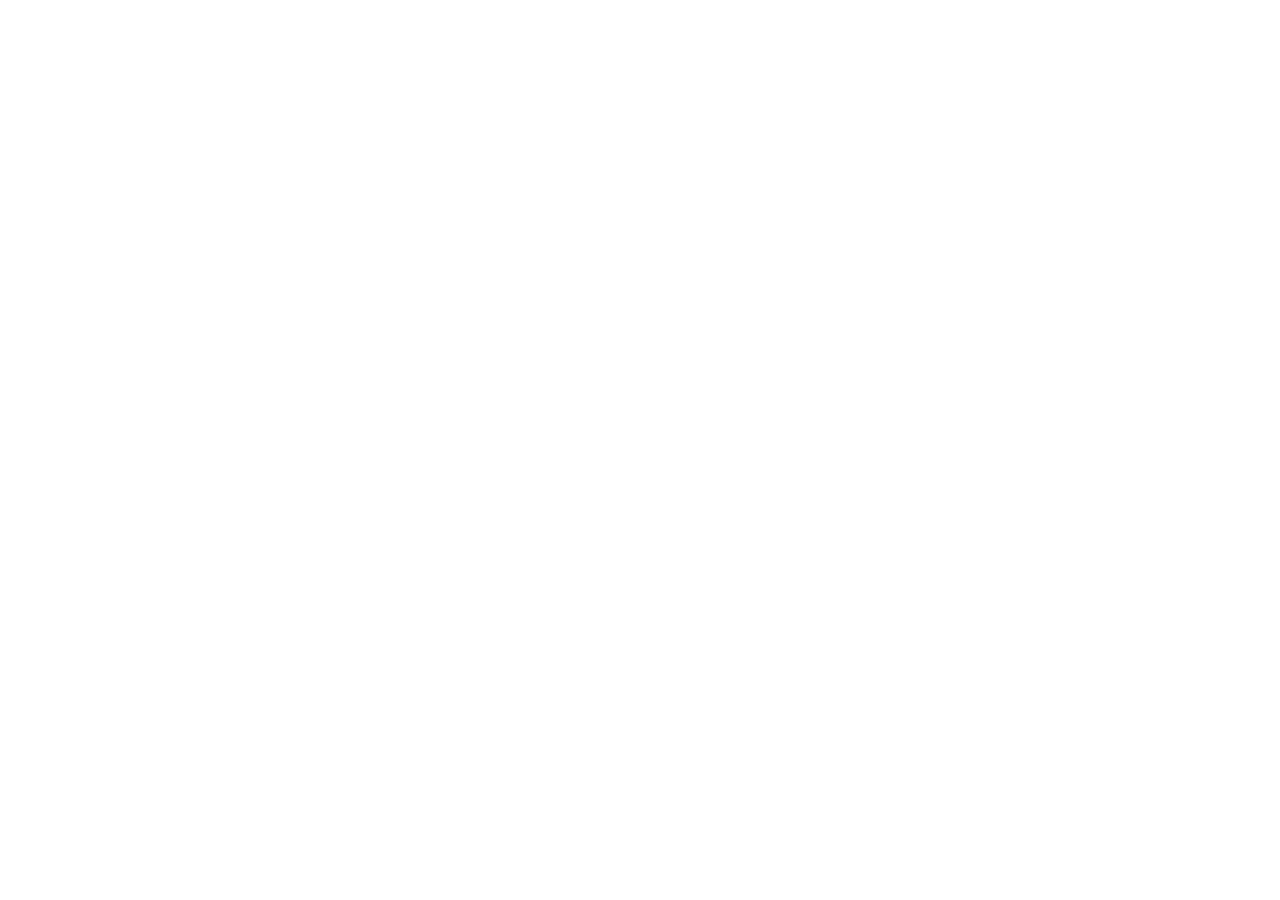
==== index.html @ 9ee031e7 "moved station map to root" ====
<!DOCTYPE html>
<html>
<head>
    
    <meta http-equiv="content-type" content="text/html; charset=UTF-8" />
    <script src="https://cdn.jsdelivr.net/npm/leaflet@1.9.3/dist/leaflet.js"></script>
    <script src="https://code.jquery.com/jquery-3.7.1.min.js"></script>
    <script src="https://cdn.jsdelivr.net/npm/bootstrap@5.2.2/dist/js/bootstrap.bundle.min.js"></script>
    <script src="https://cdnjs.cloudflare.com/ajax/libs/Leaflet.awesome-markers/2.0.2/leaflet.awesome-markers.js"></script>
    <link rel="stylesheet" href="https://cdn.jsdelivr.net/npm/leaflet@1.9.3/dist/leaflet.css"/>
    <link rel="stylesheet" href="https://cdn.jsdelivr.net/npm/bootstrap@5.2.2/dist/css/bootstrap.min.css"/>
    <link rel="stylesheet" href="https://netdna.bootstrapcdn.com/bootstrap/3.0.0/css/bootstrap-glyphicons.css"/>
    <link rel="stylesheet" href="https://cdn.jsdelivr.net/npm/@fortawesome/fontawesome-free@6.2.0/css/all.min.css"/>
    <link rel="stylesheet" href="https://cdnjs.cloudflare.com/ajax/libs/Leaflet.awesome-markers/2.0.2/leaflet.awesome-markers.css"/>
    <link rel="stylesheet" href="https://cdn.jsdelivr.net/gh/python-visualization/folium/folium/templates/leaflet.awesome.rotate.min.css"/>
    
            <meta name="viewport" content="width=device-width,
                initial-scale=1.0, maximum-scale=1.0, user-scalable=no" />
            <style>
                #map_3b4e5e0b4d4fdfc73b8449a2ec50ac2c {
                    position: relative;
                    width: 100.0%;
                    height: 100.0%;
                    left: 0.0%;
                    top: 0.0%;
                }
                .leaflet-container { font-size: 1rem; }
            </style>

            <style>html, body {
                width: 100%;
                height: 100%;
                margin: 0;
                padding: 0;
            }
            </style>

            <style>#map {
                position:absolute;
                top:0;
                bottom:0;
                right:0;
                left:0;
                }
            </style>

            <script>
                L_NO_TOUCH = false;
                L_DISABLE_3D = false;
            </script>

        
</head>
<body>
    
    
            <div class="folium-map" id="map_3b4e5e0b4d4fdfc73b8449a2ec50ac2c" ></div>
        
</body>
<script>
    
    
            var map_3b4e5e0b4d4fdfc73b8449a2ec50ac2c = L.map(
                "map_3b4e5e0b4d4fdfc73b8449a2ec50ac2c",
                {
                    center: [40.44822819811783, -79.96105255093036],
                    crs: L.CRS.EPSG3857,
                    ...{
  "zoom": 14,
  "zoomControl": true,
  "preferCanvas": false,
}

                }
            );

            

        
    
            var tile_layer_4e7ddefe32bc1366f7ec565356eeedb9 = L.tileLayer(
                "https://{s}.basemaps.cartocdn.com/dark_all/{z}/{x}/{y}{r}.png",
                {
  "minZoom": 0,
  "maxZoom": 20,
  "maxNativeZoom": 20,
  "noWrap": false,
  "attribution": "\u0026copy; \u003ca href=\"https://www.openstreetmap.org/copyright\"\u003eOpenStreetMap\u003c/a\u003e contributors \u0026copy; \u003ca href=\"https://carto.com/attributions\"\u003eCARTO\u003c/a\u003e",
  "subdomains": "abcd",
  "detectRetina": false,
  "tms": false,
  "opacity": 1,
}

            );
        
    
            tile_layer_4e7ddefe32bc1366f7ec565356eeedb9.addTo(map_3b4e5e0b4d4fdfc73b8449a2ec50ac2c);
        
    
            var feature_group_a01c5ad7c13398b3a1d8a324081b33f5 = L.featureGroup(
                {
}
            );
        
    
            var poly_line_0ade52db5b7cbad9b925942b663390fa = L.polyline(
                [[40.451781, -79.932253], [40.4670182950645, -79.9352321542122]],
                {"bubblingMouseEvents": true, "color": "#e67e22", "dashArray": null, "dashOffset": null, "fill": false, "fillColor": "#e67e22", "fillOpacity": 0.2, "fillRule": "evenodd", "lineCap": "round", "lineJoin": "round", "noClip": false, "opacity": 0.55, "smoothFactor": 1.0, "stroke": true, "weight": 1.0666666666666667}
            ).addTo(feature_group_a01c5ad7c13398b3a1d8a324081b33f5);
        
    
            poly_line_0ade52db5b7cbad9b925942b663390fa.bindTooltip(
                `<div>
                     Ivy St & Walnut St → Rosetta St & N Aiken Ave<br>1 trips (TECH: 1)
                 </div>`,
                {
  "sticky": true,
}
            );
        
    
            var poly_line_b0e3eb1ad09f2a03698f36f804da99fb = L.polyline(
                [[40.451781, -79.932253], [40.4532053896158, -79.9478322763483]],
                {"bubblingMouseEvents": true, "color": "#4a90d9", "dashArray": null, "dashOffset": null, "fill": false, "fillColor": "#4a90d9", "fillOpacity": 0.2, "fillRule": "evenodd", "lineCap": "round", "lineJoin": "round", "noClip": false, "opacity": 0.55, "smoothFactor": 1.0, "stroke": true, "weight": 1.2666666666666666}
            ).addTo(feature_group_a01c5ad7c13398b3a1d8a324081b33f5);
        
    
            poly_line_b0e3eb1ad09f2a03698f36f804da99fb.bindTooltip(
                `<div>
                     Ivy St & Walnut St → Centre Ave & S Millvale Ave<br>4 trips (MEMBER: 4)
                 </div>`,
                {
  "sticky": true,
}
            );
        
    
            var poly_line_5a9f7de0939516a7eb6c7b29fe2d00af = L.polyline(
                [[40.451781, -79.932253], [40.445117, -79.957118]],
                {"bubblingMouseEvents": true, "color": "#4a90d9", "dashArray": null, "dashOffset": null, "fill": false, "fillColor": "#4a90d9", "fillOpacity": 0.2, "fillRule": "evenodd", "lineCap": "round", "lineJoin": "round", "noClip": false, "opacity": 0.55, "smoothFactor": 1.0, "stroke": true, "weight": 1.5333333333333332}
            ).addTo(feature_group_a01c5ad7c13398b3a1d8a324081b33f5);
        
    
            poly_line_5a9f7de0939516a7eb6c7b29fe2d00af.bindTooltip(
                `<div>
                     Ivy St & Walnut St → O'Hara St & University Place<br>8 trips (MEMBER: 8)
                 </div>`,
                {
  "sticky": true,
}
            );
        
    
            var poly_line_f3decc30fa04445a627a5d18e326d6a6 = L.polyline(
                [[40.451781, -79.932253], [40.444654005418, -79.9475354469635]],
                {"bubblingMouseEvents": true, "color": "#4a90d9", "dashArray": null, "dashOffset": null, "fill": false, "fillColor": "#4a90d9", "fillOpacity": 0.2, "fillRule": "evenodd", "lineCap": "round", "lineJoin": "round", "noClip": false, "opacity": 0.55, "smoothFactor": 1.0, "stroke": true, "weight": 1.4}
            ).addTo(feature_group_a01c5ad7c13398b3a1d8a324081b33f5);
        
    
            poly_line_f3decc30fa04445a627a5d18e326d6a6.bindTooltip(
                `<div>
                     Ivy St & Walnut St → Forbes Ave at TCS Hall (CMU Campus)<br>6 trips (MEMBER: 6)
                 </div>`,
                {
  "sticky": true,
}
            );
        
    
            var poly_line_e0b460bf329f00d6a31468d6ad9e6827 = L.polyline(
                [[40.451781, -79.932253], [40.4559, -79.9153]],
                {"bubblingMouseEvents": true, "color": "#4a90d9", "dashArray": null, "dashOffset": null, "fill": false, "fillColor": "#4a90d9", "fillOpacity": 0.2, "fillRule": "evenodd", "lineCap": "round", "lineJoin": "round", "noClip": false, "opacity": 0.55, "smoothFactor": 1.0, "stroke": true, "weight": 1.3333333333333333}
            ).addTo(feature_group_a01c5ad7c13398b3a1d8a324081b33f5);
        
    
            poly_line_e0b460bf329f00d6a31468d6ad9e6827.bindTooltip(
                `<div>
                     Ivy St & Walnut St → Penn Ave & Putnam St (Bakery Square)<br>5 trips (MEMBER: 4, CASUAL: 1)
                 </div>`,
                {
  "sticky": true,
}
            );
        
    
            var poly_line_08848b64d99462a8a30960a1c9b9dbe2 = L.polyline(
                [[40.451781, -79.932253], [40.448203, -79.947507]],
                {"bubblingMouseEvents": true, "color": "#4a90d9", "dashArray": null, "dashOffset": null, "fill": false, "fillColor": "#4a90d9", "fillOpacity": 0.2, "fillRule": "evenodd", "lineCap": "round", "lineJoin": "round", "noClip": false, "opacity": 0.55, "smoothFactor": 1.0, "stroke": true, "weight": 1.7333333333333334}
            ).addTo(feature_group_a01c5ad7c13398b3a1d8a324081b33f5);
        
    
            poly_line_08848b64d99462a8a30960a1c9b9dbe2.bindTooltip(
                `<div>
                     Ivy St & Walnut St → Ellsworth Ave & N Neville St<br>11 trips (MEMBER: 11)
                 </div>`,
                {
  "sticky": true,
}
            );
        
    
            var poly_line_cfbe1fe82eed93b3f09bf06466849f18 = L.polyline(
                [[40.451781, -79.932253], [40.445145301354, -79.9510833862305]],
                {"bubblingMouseEvents": true, "color": "#4a90d9", "dashArray": null, "dashOffset": null, "fill": false, "fillColor": "#4a90d9", "fillOpacity": 0.2, "fillRule": "evenodd", "lineCap": "round", "lineJoin": "round", "noClip": false, "opacity": 0.55, "smoothFactor": 1.0, "stroke": true, "weight": 1.2666666666666666}
            ).addTo(feature_group_a01c5ad7c13398b3a1d8a324081b33f5);
        
    
            poly_line_cfbe1fe82eed93b3f09bf06466849f18.bindTooltip(
                `<div>
                     Ivy St & Walnut St → Filmore St & S Bellefield Ave<br>4 trips (MEMBER: 4)
                 </div>`,
                {
  "sticky": true,
}
            );
        
    
            var poly_line_bbe1689ab2253248395ceb11ffee1205 = L.polyline(
                [[40.451781, -79.932253], [40.441638, -79.955764]],
                {"bubblingMouseEvents": true, "color": "#4a90d9", "dashArray": null, "dashOffset": null, "fill": false, "fillColor": "#4a90d9", "fillOpacity": 0.2, "fillRule": "evenodd", "lineCap": "round", "lineJoin": "round", "noClip": false, "opacity": 0.55, "smoothFactor": 1.0, "stroke": true, "weight": 1.2}
            ).addTo(feature_group_a01c5ad7c13398b3a1d8a324081b33f5);
        
    
            poly_line_bbe1689ab2253248395ceb11ffee1205.bindTooltip(
                `<div>
                     Ivy St & Walnut St → S Bouquet Ave & Sennott St<br>3 trips (MEMBER: 3)
                 </div>`,
                {
  "sticky": true,
}
            );
        
    
            var poly_line_157464ce654fb1f620fa80f35f336626 = L.polyline(
                [[40.451781, -79.932253], [40.451281, -79.952982]],
                {"bubblingMouseEvents": true, "color": "#4a90d9", "dashArray": null, "dashOffset": null, "fill": false, "fillColor": "#4a90d9", "fillOpacity": 0.2, "fillRule": "evenodd", "lineCap": "round", "lineJoin": "round", "noClip": false, "opacity": 0.55, "smoothFactor": 1.0, "stroke": true, "weight": 1.1333333333333333}
            ).addTo(feature_group_a01c5ad7c13398b3a1d8a324081b33f5);
        
    
            poly_line_157464ce654fb1f620fa80f35f336626.bindTooltip(
                `<div>
                     Ivy St & Walnut St → N Dithridge St & Centre Ave<br>2 trips (MEMBER: 2)
                 </div>`,
                {
  "sticky": true,
}
            );
        
    
            var poly_line_07ee8aea9e898d6e1946cd5b19fa7c80 = L.polyline(
                [[40.451781, -79.932253], [40.4591811, -79.9219961]],
                {"bubblingMouseEvents": true, "color": "#4a90d9", "dashArray": null, "dashOffset": null, "fill": false, "fillColor": "#4a90d9", "fillOpacity": 0.2, "fillRule": "evenodd", "lineCap": "round", "lineJoin": "round", "noClip": false, "opacity": 0.55, "smoothFactor": 1.0, "stroke": true, "weight": 1.2}
            ).addTo(feature_group_a01c5ad7c13398b3a1d8a324081b33f5);
        
    
            poly_line_07ee8aea9e898d6e1946cd5b19fa7c80.bindTooltip(
                `<div>
                     Ivy St & Walnut St → Shady Ave & Ellsworth Ave<br>3 trips (MEMBER: 3)
                 </div>`,
                {
  "sticky": true,
}
            );
        
    
            var poly_line_cfc55438aed0480e50bbb7cec4d4293c = L.polyline(
                [[40.451781, -79.932253], [40.4423713, -79.9516881]],
                {"bubblingMouseEvents": true, "color": "#4a90d9", "dashArray": null, "dashOffset": null, "fill": false, "fillColor": "#4a90d9", "fillOpacity": 0.2, "fillRule": "evenodd", "lineCap": "round", "lineJoin": "round", "noClip": false, "opacity": 0.55, "smoothFactor": 1.0, "stroke": true, "weight": 1.0666666666666667}
            ).addTo(feature_group_a01c5ad7c13398b3a1d8a324081b33f5);
        
    
            poly_line_cfc55438aed0480e50bbb7cec4d4293c.bindTooltip(
                `<div>
                     Ivy St & Walnut St → Schenley Dr & Schenley Dr Ext<br>1 trips (MEMBER: 1)
                 </div>`,
                {
  "sticky": true,
}
            );
        
    
            var poly_line_7d1364a12e30d3ff26e22ddbba8fd6e3 = L.polyline(
                [[40.451781, -79.932253], [40.4379869540702, -79.9537045276978]],
                {"bubblingMouseEvents": true, "color": "#4a90d9", "dashArray": null, "dashOffset": null, "fill": false, "fillColor": "#4a90d9", "fillOpacity": 0.2, "fillRule": "evenodd", "lineCap": "round", "lineJoin": "round", "noClip": false, "opacity": 0.55, "smoothFactor": 1.0, "stroke": true, "weight": 1.0666666666666667}
            ).addTo(feature_group_a01c5ad7c13398b3a1d8a324081b33f5);
        
    
            poly_line_7d1364a12e30d3ff26e22ddbba8fd6e3.bindTooltip(
                `<div>
                     Ivy St & Walnut St → Atwood St & Bates St<br>1 trips (MEMBER: 1)
                 </div>`,
                {
  "sticky": true,
}
            );
        
    
            var poly_line_c38825d0b8962f595df02011277e3150 = L.polyline(
                [[40.451781, -79.932253], [40.470221, -79.96038]],
                {"bubblingMouseEvents": true, "color": "#4a90d9", "dashArray": null, "dashOffset": null, "fill": false, "fillColor": "#4a90d9", "fillOpacity": 0.2, "fillRule": "evenodd", "lineCap": "round", "lineJoin": "round", "noClip": false, "opacity": 0.55, "smoothFactor": 1.0, "stroke": true, "weight": 1.0666666666666667}
            ).addTo(feature_group_a01c5ad7c13398b3a1d8a324081b33f5);
        
    
            poly_line_c38825d0b8962f595df02011277e3150.bindTooltip(
                `<div>
                     Ivy St & Walnut St → 42nd St & Butler St<br>1 trips (MEMBER: 1)
                 </div>`,
                {
  "sticky": true,
}
            );
        
    
            var poly_line_d3eac1331e0bc67730de6a561cb97d74 = L.polyline(
                [[40.451781, -79.932253], [40.4565066778014, -79.932330594307]],
                {"bubblingMouseEvents": true, "color": "#27ae60", "dashArray": null, "dashOffset": null, "fill": false, "fillColor": "#27ae60", "fillOpacity": 0.2, "fillRule": "evenodd", "lineCap": "round", "lineJoin": "round", "noClip": false, "opacity": 0.55, "smoothFactor": 1.0, "stroke": true, "weight": 1.1333333333333333}
            ).addTo(feature_group_a01c5ad7c13398b3a1d8a324081b33f5);
        
    
            poly_line_d3eac1331e0bc67730de6a561cb97d74.bindTooltip(
                `<div>
                     Ivy St & Walnut St → Pierce St & Summerlea St<br>2 trips (CASUAL: 2)
                 </div>`,
                {
  "sticky": true,
}
            );
        
    
            var poly_line_7d8c37de39845d3fb4488b284b0e3028 = L.polyline(
                [[40.451781, -79.932253], [40.4616, -79.9257]],
                {"bubblingMouseEvents": true, "color": "#4a90d9", "dashArray": null, "dashOffset": null, "fill": false, "fillColor": "#4a90d9", "fillOpacity": 0.2, "fillRule": "evenodd", "lineCap": "round", "lineJoin": "round", "noClip": false, "opacity": 0.55, "smoothFactor": 1.0, "stroke": true, "weight": 1.0666666666666667}
            ).addTo(feature_group_a01c5ad7c13398b3a1d8a324081b33f5);
        
    
            poly_line_7d8c37de39845d3fb4488b284b0e3028.bindTooltip(
                `<div>
                     Ivy St & Walnut St → Penn Ave & S Whitfield St<br>1 trips (MEMBER: 1)
                 </div>`,
                {
  "sticky": true,
}
            );
        
    
            var poly_line_d9337c23291ae39bd770a71d7432ab76 = L.polyline(
                [[40.451781, -79.932253], [40.4344, -79.9519]],
                {"bubblingMouseEvents": true, "color": "#4a90d9", "dashArray": null, "dashOffset": null, "fill": false, "fillColor": "#4a90d9", "fillOpacity": 0.2, "fillRule": "evenodd", "lineCap": "round", "lineJoin": "round", "noClip": false, "opacity": 0.55, "smoothFactor": 1.0, "stroke": true, "weight": 1.0666666666666667}
            ).addTo(feature_group_a01c5ad7c13398b3a1d8a324081b33f5);
        
    
            poly_line_d9337c23291ae39bd770a71d7432ab76.bindTooltip(
                `<div>
                     Ivy St & Walnut St → Boulevard of the Allies & Parkview Ave<br>1 trips (MEMBER: 1)
                 </div>`,
                {
  "sticky": true,
}
            );
        
    
            var poly_line_a49e2dce3a3a7603d8e68a557f2bced9 = L.polyline(
                [[40.451781, -79.932253], [40.4573163, -79.9343309]],
                {"bubblingMouseEvents": true, "color": "#4a90d9", "dashArray": null, "dashOffset": null, "fill": false, "fillColor": "#4a90d9", "fillOpacity": 0.2, "fillRule": "evenodd", "lineCap": "round", "lineJoin": "round", "noClip": false, "opacity": 0.55, "smoothFactor": 1.0, "stroke": true, "weight": 1.0666666666666667}
            ).addTo(feature_group_a01c5ad7c13398b3a1d8a324081b33f5);
        
    
            poly_line_a49e2dce3a3a7603d8e68a557f2bced9.bindTooltip(
                `<div>
                     Ivy St & Walnut St → S Negley Ave & Centre Ave<br>1 trips (MEMBER: 1)
                 </div>`,
                {
  "sticky": true,
}
            );
        
    
            var poly_line_eab4695b3e747c43fe88ad326d5d479b = L.polyline(
                [[40.451781, -79.932253], [40.4390117551209, -79.9602920330383]],
                {"bubblingMouseEvents": true, "color": "#4a90d9", "dashArray": null, "dashOffset": null, "fill": false, "fillColor": "#4a90d9", "fillOpacity": 0.2, "fillRule": "evenodd", "lineCap": "round", "lineJoin": "round", "noClip": false, "opacity": 0.55, "smoothFactor": 1.0, "stroke": true, "weight": 1.1333333333333333}
            ).addTo(feature_group_a01c5ad7c13398b3a1d8a324081b33f5);
        
    
            poly_line_eab4695b3e747c43fe88ad326d5d479b.bindTooltip(
                `<div>
                     Ivy St & Walnut St → Coltart Ave & Forbes Ave<br>2 trips (MEMBER: 2)
                 </div>`,
                {
  "sticky": true,
}
            );
        
    
            var poly_line_76590cf51643dba5fcd2ece18d7051c2 = L.polyline(
                [[40.4285997029226, -79.9863711512901], [40.4591811, -79.9219961]],
                {"bubblingMouseEvents": true, "color": "#e67e22", "dashArray": null, "dashOffset": null, "fill": false, "fillColor": "#e67e22", "fillOpacity": 0.2, "fillRule": "evenodd", "lineCap": "round", "lineJoin": "round", "noClip": false, "opacity": 0.55, "smoothFactor": 1.0, "stroke": true, "weight": 1.0666666666666667}
            ).addTo(feature_group_a01c5ad7c13398b3a1d8a324081b33f5);
        
    
            poly_line_76590cf51643dba5fcd2ece18d7051c2.bindTooltip(
                `<div>
                     S 12th St & E Carson St → Shady Ave & Ellsworth Ave<br>1 trips (TECH: 1)
                 </div>`,
                {
  "sticky": true,
}
            );
        
    
            var poly_line_f40fb15a63c9d4051cb0a3465fffb636 = L.polyline(
                [[40.4285997029226, -79.9863711512901], [40.435922, -79.997551]],
                {"bubblingMouseEvents": true, "color": "#4a90d9", "dashArray": null, "dashOffset": null, "fill": false, "fillColor": "#4a90d9", "fillOpacity": 0.2, "fillRule": "evenodd", "lineCap": "round", "lineJoin": "round", "noClip": false, "opacity": 0.55, "smoothFactor": 1.0, "stroke": true, "weight": 1.1333333333333333}
            ).addTo(feature_group_a01c5ad7c13398b3a1d8a324081b33f5);
        
    
            poly_line_f40fb15a63c9d4051cb0a3465fffb636.bindTooltip(
                `<div>
                     S 12th St & E Carson St → First Ave & B St<br>2 trips (MEMBER: 1, CASUAL: 1)
                 </div>`,
                {
  "sticky": true,
}
            );
        
    
            var poly_line_ea7fbeca80b956e845e2f1e1237f08b1 = L.polyline(
                [[40.4285997029226, -79.9863711512901], [40.4496263051759, -79.9859178579666]],
                {"bubblingMouseEvents": true, "color": "#4a90d9", "dashArray": null, "dashOffset": null, "fill": false, "fillColor": "#4a90d9", "fillOpacity": 0.2, "fillRule": "evenodd", "lineCap": "round", "lineJoin": "round", "noClip": false, "opacity": 0.55, "smoothFactor": 1.0, "stroke": true, "weight": 1.1333333333333333}
            ).addTo(feature_group_a01c5ad7c13398b3a1d8a324081b33f5);
        
    
            poly_line_ea7fbeca80b956e845e2f1e1237f08b1.bindTooltip(
                `<div>
                     S 12th St & E Carson St → 17th St & Penn Ave<br>2 trips (MEMBER: 2)
                 </div>`,
                {
  "sticky": true,
}
            );
        
    
            var poly_line_33411733c70c32d0c48a816cc66531f4 = L.polyline(
                [[40.4285997029226, -79.9863711512901], [40.431336, -79.995106]],
                {"bubblingMouseEvents": true, "color": "#4a90d9", "dashArray": null, "dashOffset": null, "fill": false, "fillColor": "#4a90d9", "fillOpacity": 0.2, "fillRule": "evenodd", "lineCap": "round", "lineJoin": "round", "noClip": false, "opacity": 0.55, "smoothFactor": 1.0, "stroke": true, "weight": 1.2666666666666666}
            ).addTo(feature_group_a01c5ad7c13398b3a1d8a324081b33f5);
        
    
            poly_line_33411733c70c32d0c48a816cc66531f4.bindTooltip(
                `<div>
                     S 12th St & E Carson St → South Side Trail & S 4th St<br>4 trips (MEMBER: 2, CASUAL: 2)
                 </div>`,
                {
  "sticky": true,
}
            );
        
    
            var poly_line_bd992c55bab0f3ec561b0ea12e30de03 = L.polyline(
                [[40.4285997029226, -79.9863711512901], [40.443310169091, -79.9999958798892]],
                {"bubblingMouseEvents": true, "color": "#4a90d9", "dashArray": null, "dashOffset": null, "fill": false, "fillColor": "#4a90d9", "fillOpacity": 0.2, "fillRule": "evenodd", "lineCap": "round", "lineJoin": "round", "noClip": false, "opacity": 0.55, "smoothFactor": 1.0, "stroke": true, "weight": 1.0666666666666667}
            ).addTo(feature_group_a01c5ad7c13398b3a1d8a324081b33f5);
        
    
            poly_line_bd992c55bab0f3ec561b0ea12e30de03.bindTooltip(
                `<div>
                     S 12th St & E Carson St → Penn Ave & 7th St<br>1 trips (MEMBER: 1)
                 </div>`,
                {
  "sticky": true,
}
            );
        
    
            var poly_line_eba9def28ce91010b59680c976b0c57e = L.polyline(
                [[40.4285997029226, -79.9863711512901], [40.441638, -79.955764]],
                {"bubblingMouseEvents": true, "color": "#4a90d9", "dashArray": null, "dashOffset": null, "fill": false, "fillColor": "#4a90d9", "fillOpacity": 0.2, "fillRule": "evenodd", "lineCap": "round", "lineJoin": "round", "noClip": false, "opacity": 0.55, "smoothFactor": 1.0, "stroke": true, "weight": 1.0666666666666667}
            ).addTo(feature_group_a01c5ad7c13398b3a1d8a324081b33f5);
        
    
            poly_line_eba9def28ce91010b59680c976b0c57e.bindTooltip(
                `<div>
                     S 12th St & E Carson St → S Bouquet Ave & Sennott St<br>1 trips (MEMBER: 1)
                 </div>`,
                {
  "sticky": true,
}
            );
        
    
            var poly_line_daca686d2cb57efb0a835ac56d814451 = L.polyline(
                [[40.430512783211, -79.9599889434197], [40.430512783211, -79.9599889434197]],
                {"bubblingMouseEvents": true, "color": "#e67e22", "dashArray": null, "dashOffset": null, "fill": false, "fillColor": "#e67e22", "fillOpacity": 0.2, "fillRule": "evenodd", "lineCap": "round", "lineJoin": "round", "noClip": false, "opacity": 0.55, "smoothFactor": 1.0, "stroke": true, "weight": 1.2666666666666666}
            ).addTo(feature_group_a01c5ad7c13398b3a1d8a324081b33f5);
        
    
            poly_line_daca686d2cb57efb0a835ac56d814451.bindTooltip(
                `<div>
                     Technology Dr & Bates St → Technology Dr & Bates St<br>4 trips (TECH: 4)
                 </div>`,
                {
  "sticky": true,
}
            );
        
    
            var poly_line_76f4feedcde379b3c6949c92136e37ba = L.polyline(
                [[40.430512783211, -79.9599889434197], [40.4573163, -79.9343309]],
                {"bubblingMouseEvents": true, "color": "#4a90d9", "dashArray": null, "dashOffset": null, "fill": false, "fillColor": "#4a90d9", "fillOpacity": 0.2, "fillRule": "evenodd", "lineCap": "round", "lineJoin": "round", "noClip": false, "opacity": 0.55, "smoothFactor": 1.0, "stroke": true, "weight": 1.1333333333333333}
            ).addTo(feature_group_a01c5ad7c13398b3a1d8a324081b33f5);
        
    
            poly_line_76f4feedcde379b3c6949c92136e37ba.bindTooltip(
                `<div>
                     Technology Dr & Bates St → S Negley Ave & Centre Ave<br>2 trips (MEMBER: 2)
                 </div>`,
                {
  "sticky": true,
}
            );
        
    
            var poly_line_3586216a26a623b5d1199e6dd10a518b = L.polyline(
                [[40.430512783211, -79.9599889434197], [40.4390117551209, -79.9602920330383]],
                {"bubblingMouseEvents": true, "color": "#4a90d9", "dashArray": null, "dashOffset": null, "fill": false, "fillColor": "#4a90d9", "fillOpacity": 0.2, "fillRule": "evenodd", "lineCap": "round", "lineJoin": "round", "noClip": false, "opacity": 0.55, "smoothFactor": 1.0, "stroke": true, "weight": 1.2}
            ).addTo(feature_group_a01c5ad7c13398b3a1d8a324081b33f5);
        
    
            poly_line_3586216a26a623b5d1199e6dd10a518b.bindTooltip(
                `<div>
                     Technology Dr & Bates St → Coltart Ave & Forbes Ave<br>3 trips (MEMBER: 3)
                 </div>`,
                {
  "sticky": true,
}
            );
        
    
            var poly_line_7507e944792599183d0500b7dbd3d67e = L.polyline(
                [[40.430512783211, -79.9599889434197], [40.441638, -79.955764]],
                {"bubblingMouseEvents": true, "color": "#4a90d9", "dashArray": null, "dashOffset": null, "fill": false, "fillColor": "#4a90d9", "fillOpacity": 0.2, "fillRule": "evenodd", "lineCap": "round", "lineJoin": "round", "noClip": false, "opacity": 0.55, "smoothFactor": 1.0, "stroke": true, "weight": 1.4666666666666668}
            ).addTo(feature_group_a01c5ad7c13398b3a1d8a324081b33f5);
        
    
            poly_line_7507e944792599183d0500b7dbd3d67e.bindTooltip(
                `<div>
                     Technology Dr & Bates St → S Bouquet Ave & Sennott St<br>7 trips (MEMBER: 7)
                 </div>`,
                {
  "sticky": true,
}
            );
        
    
            var poly_line_5a38a35d1607c7b7a128d74220e4282c = L.polyline(
                [[40.430512783211, -79.9599889434197], [40.462778, -79.950868]],
                {"bubblingMouseEvents": true, "color": "#e67e22", "dashArray": null, "dashOffset": null, "fill": false, "fillColor": "#e67e22", "fillOpacity": 0.2, "fillRule": "evenodd", "lineCap": "round", "lineJoin": "round", "noClip": false, "opacity": 0.55, "smoothFactor": 1.0, "stroke": true, "weight": 1.0666666666666667}
            ).addTo(feature_group_a01c5ad7c13398b3a1d8a324081b33f5);
        
    
            poly_line_5a38a35d1607c7b7a128d74220e4282c.bindTooltip(
                `<div>
                     Technology Dr & Bates St → Taylor St & Liberty Ave<br>1 trips (TECH: 1)
                 </div>`,
                {
  "sticky": true,
}
            );
        
    
            var poly_line_b573d644352f27d5b3e051fdde3dd143 = L.polyline(
                [[40.430512783211, -79.9599889434197], [40.4552676644965, -80.0071234024384]],
                {"bubblingMouseEvents": true, "color": "#e67e22", "dashArray": null, "dashOffset": null, "fill": false, "fillColor": "#e67e22", "fillOpacity": 0.2, "fillRule": "evenodd", "lineCap": "round", "lineJoin": "round", "noClip": false, "opacity": 0.55, "smoothFactor": 1.0, "stroke": true, "weight": 1.2666666666666666}
            ).addTo(feature_group_a01c5ad7c13398b3a1d8a324081b33f5);
        
    
            poly_line_b573d644352f27d5b3e051fdde3dd143.bindTooltip(
                `<div>
                     Technology Dr & Bates St → W North Ave & Federal St<br>4 trips (TECH: 4)
                 </div>`,
                {
  "sticky": true,
}
            );
        
    
            var poly_line_dbd58c12d10e6d27beff031373814ac8 = L.polyline(
                [[40.430512783211, -79.9599889434197], [40.4564024103847, -80.0153926528313]],
                {"bubblingMouseEvents": true, "color": "#e67e22", "dashArray": null, "dashOffset": null, "fill": false, "fillColor": "#e67e22", "fillOpacity": 0.2, "fillRule": "evenodd", "lineCap": "round", "lineJoin": "round", "noClip": false, "opacity": 0.55, "smoothFactor": 1.0, "stroke": true, "weight": 1.2}
            ).addTo(feature_group_a01c5ad7c13398b3a1d8a324081b33f5);
        
    
            poly_line_dbd58c12d10e6d27beff031373814ac8.bindTooltip(
                `<div>
                     Technology Dr & Bates St → Brighton Rd & Pennsylvania Ave<br>3 trips (TECH: 3)
                 </div>`,
                {
  "sticky": true,
}
            );
        
    
            var poly_line_3558394b234e95e61cd268ede5b58079 = L.polyline(
                [[40.430512783211, -79.9599889434197], [40.4670182950645, -79.9352321542122]],
                {"bubblingMouseEvents": true, "color": "#e67e22", "dashArray": null, "dashOffset": null, "fill": false, "fillColor": "#e67e22", "fillOpacity": 0.2, "fillRule": "evenodd", "lineCap": "round", "lineJoin": "round", "noClip": false, "opacity": 0.55, "smoothFactor": 1.0, "stroke": true, "weight": 1.2}
            ).addTo(feature_group_a01c5ad7c13398b3a1d8a324081b33f5);
        
    
            poly_line_3558394b234e95e61cd268ede5b58079.bindTooltip(
                `<div>
                     Technology Dr & Bates St → Rosetta St & N Aiken Ave<br>3 trips (TECH: 3)
                 </div>`,
                {
  "sticky": true,
}
            );
        
    
            var poly_line_7b28b75e46c785be939435b9aeffd700 = L.polyline(
                [[40.430512783211, -79.9599889434197], [40.4292122212108, -79.9745345629074]],
                {"bubblingMouseEvents": true, "color": "#4a90d9", "dashArray": null, "dashOffset": null, "fill": false, "fillColor": "#4a90d9", "fillOpacity": 0.2, "fillRule": "evenodd", "lineCap": "round", "lineJoin": "round", "noClip": false, "opacity": 0.55, "smoothFactor": 1.0, "stroke": true, "weight": 1.0666666666666667}
            ).addTo(feature_group_a01c5ad7c13398b3a1d8a324081b33f5);
        
    
            poly_line_7b28b75e46c785be939435b9aeffd700.bindTooltip(
                `<div>
                     Technology Dr & Bates St → S 22nd St & Sidney St<br>1 trips (MEMBER: 1)
                 </div>`,
                {
  "sticky": true,
}
            );
        
    
            var poly_line_aab18c997ff45d4ac9739491b8ff8c39 = L.polyline(
                [[40.430512783211, -79.9599889434197], [40.428067, -79.965886]],
                {"bubblingMouseEvents": true, "color": "#4a90d9", "dashArray": null, "dashOffset": null, "fill": false, "fillColor": "#4a90d9", "fillOpacity": 0.2, "fillRule": "evenodd", "lineCap": "round", "lineJoin": "round", "noClip": false, "opacity": 0.55, "smoothFactor": 1.0, "stroke": true, "weight": 1.2}
            ).addTo(feature_group_a01c5ad7c13398b3a1d8a324081b33f5);
        
    
            poly_line_aab18c997ff45d4ac9739491b8ff8c39.bindTooltip(
                `<div>
                     Technology Dr & Bates St → S 27th St & Sidney St. (Southside Works)<br>3 trips (MEMBER: 3)
                 </div>`,
                {
  "sticky": true,
}
            );
        
    
            var poly_line_405590d016a4c3bb88510eeed7b5c3b3 = L.polyline(
                [[40.430512783211, -79.9599889434197], [40.435922, -79.997551]],
                {"bubblingMouseEvents": true, "color": "#4a90d9", "dashArray": null, "dashOffset": null, "fill": false, "fillColor": "#4a90d9", "fillOpacity": 0.2, "fillRule": "evenodd", "lineCap": "round", "lineJoin": "round", "noClip": false, "opacity": 0.55, "smoothFactor": 1.0, "stroke": true, "weight": 1.1333333333333333}
            ).addTo(feature_group_a01c5ad7c13398b3a1d8a324081b33f5);
        
    
            poly_line_405590d016a4c3bb88510eeed7b5c3b3.bindTooltip(
                `<div>
                     Technology Dr & Bates St → First Ave & B St<br>2 trips (MEMBER: 2)
                 </div>`,
                {
  "sticky": true,
}
            );
        
    
            var poly_line_bc9c12054944d7bea2fd9b2c407815af = L.polyline(
                [[40.430512783211, -79.9599889434197], [40.4422, -79.9576]],
                {"bubblingMouseEvents": true, "color": "#4a90d9", "dashArray": null, "dashOffset": null, "fill": false, "fillColor": "#4a90d9", "fillOpacity": 0.2, "fillRule": "evenodd", "lineCap": "round", "lineJoin": "round", "noClip": false, "opacity": 0.55, "smoothFactor": 1.0, "stroke": true, "weight": 1.0666666666666667}
            ).addTo(feature_group_a01c5ad7c13398b3a1d8a324081b33f5);
        
    
            poly_line_bc9c12054944d7bea2fd9b2c407815af.bindTooltip(
                `<div>
                     Technology Dr & Bates St → Fifth Ave & S Bouquet St<br>1 trips (MEMBER: 1)
                 </div>`,
                {
  "sticky": true,
}
            );
        
    
            var poly_line_ba704ae93eb746985b66840a8bbeb5a2 = L.polyline(
                [[40.430512783211, -79.9599889434197], [40.4329, -80.003]],
                {"bubblingMouseEvents": true, "color": "#4a90d9", "dashArray": null, "dashOffset": null, "fill": false, "fillColor": "#4a90d9", "fillOpacity": 0.2, "fillRule": "evenodd", "lineCap": "round", "lineJoin": "round", "noClip": false, "opacity": 0.55, "smoothFactor": 1.0, "stroke": true, "weight": 1.0666666666666667}
            ).addTo(feature_group_a01c5ad7c13398b3a1d8a324081b33f5);
        
    
            poly_line_ba704ae93eb746985b66840a8bbeb5a2.bindTooltip(
                `<div>
                     Technology Dr & Bates St → Glasshouse<br>1 trips (MEMBER: 1)
                 </div>`,
                {
  "sticky": true,
}
            );
        
    
            var poly_line_8d4825db27518b20e33fd80911abf2cd = L.polyline(
                [[40.430512783211, -79.9599889434197], [40.4258, -79.9534]],
                {"bubblingMouseEvents": true, "color": "#4a90d9", "dashArray": null, "dashOffset": null, "fill": false, "fillColor": "#4a90d9", "fillOpacity": 0.2, "fillRule": "evenodd", "lineCap": "round", "lineJoin": "round", "noClip": false, "opacity": 0.55, "smoothFactor": 1.0, "stroke": true, "weight": 1.1333333333333333}
            ).addTo(feature_group_a01c5ad7c13398b3a1d8a324081b33f5);
        
    
            poly_line_8d4825db27518b20e33fd80911abf2cd.bindTooltip(
                `<div>
                     Technology Dr & Bates St → Eliza Furnace Trail & Swineburne St<br>2 trips (MEMBER: 2)
                 </div>`,
                {
  "sticky": true,
}
            );
        
    
            var poly_line_9fc3b51f6c25dae7659e0114dd322b13 = L.polyline(
                [[40.430512783211, -79.9599889434197], [40.4496263051759, -79.9859178579666]],
                {"bubblingMouseEvents": true, "color": "#4a90d9", "dashArray": null, "dashOffset": null, "fill": false, "fillColor": "#4a90d9", "fillOpacity": 0.2, "fillRule": "evenodd", "lineCap": "round", "lineJoin": "round", "noClip": false, "opacity": 0.55, "smoothFactor": 1.0, "stroke": true, "weight": 1.1333333333333333}
            ).addTo(feature_group_a01c5ad7c13398b3a1d8a324081b33f5);
        
    
            poly_line_9fc3b51f6c25dae7659e0114dd322b13.bindTooltip(
                `<div>
                     Technology Dr & Bates St → 17th St & Penn Ave<br>2 trips (MEMBER: 2)
                 </div>`,
                {
  "sticky": true,
}
            );
        
    
            var poly_line_d5a16c56b30d2d3c00637f8ecdfdc2fb = L.polyline(
                [[40.430512783211, -79.9599889434197], [40.4344, -79.9519]],
                {"bubblingMouseEvents": true, "color": "#4a90d9", "dashArray": null, "dashOffset": null, "fill": false, "fillColor": "#4a90d9", "fillOpacity": 0.2, "fillRule": "evenodd", "lineCap": "round", "lineJoin": "round", "noClip": false, "opacity": 0.55, "smoothFactor": 1.0, "stroke": true, "weight": 1.0666666666666667}
            ).addTo(feature_group_a01c5ad7c13398b3a1d8a324081b33f5);
        
    
            poly_line_d5a16c56b30d2d3c00637f8ecdfdc2fb.bindTooltip(
                `<div>
                     Technology Dr & Bates St → Boulevard of the Allies & Parkview Ave<br>1 trips (MEMBER: 1)
                 </div>`,
                {
  "sticky": true,
}
            );
        
    
            var poly_line_a892e3c6a1a3ea7279997dd374d4a5c3 = L.polyline(
                [[40.430512783211, -79.9599889434197], [40.431336, -79.995106]],
                {"bubblingMouseEvents": true, "color": "#4a90d9", "dashArray": null, "dashOffset": null, "fill": false, "fillColor": "#4a90d9", "fillOpacity": 0.2, "fillRule": "evenodd", "lineCap": "round", "lineJoin": "round", "noClip": false, "opacity": 0.55, "smoothFactor": 1.0, "stroke": true, "weight": 1.1333333333333333}
            ).addTo(feature_group_a01c5ad7c13398b3a1d8a324081b33f5);
        
    
            poly_line_a892e3c6a1a3ea7279997dd374d4a5c3.bindTooltip(
                `<div>
                     Technology Dr & Bates St → South Side Trail & S 4th St<br>2 trips (MEMBER: 2)
                 </div>`,
                {
  "sticky": true,
}
            );
        
    
            var poly_line_03be4cfea720bd887ca4d83ff7f0aa51 = L.polyline(
                [[40.430512783211, -79.9599889434197], [40.436055, -79.956827]],
                {"bubblingMouseEvents": true, "color": "#4a90d9", "dashArray": null, "dashOffset": null, "fill": false, "fillColor": "#4a90d9", "fillOpacity": 0.2, "fillRule": "evenodd", "lineCap": "round", "lineJoin": "round", "noClip": false, "opacity": 0.55, "smoothFactor": 1.0, "stroke": true, "weight": 1.0666666666666667}
            ).addTo(feature_group_a01c5ad7c13398b3a1d8a324081b33f5);
        
    
            poly_line_03be4cfea720bd887ca4d83ff7f0aa51.bindTooltip(
                `<div>
                     Technology Dr & Bates St → Zulema St & Coltart Ave<br>1 trips (MEMBER: 1)
                 </div>`,
                {
  "sticky": true,
}
            );
        
    
            var poly_line_41ff95cdc988c5eef2154dcea248cc1d = L.polyline(
                [[40.430512783211, -79.9599889434197], [40.4088572936115, -79.9436837948181]],
                {"bubblingMouseEvents": true, "color": "#4a90d9", "dashArray": null, "dashOffset": null, "fill": false, "fillColor": "#4a90d9", "fillOpacity": 0.2, "fillRule": "evenodd", "lineCap": "round", "lineJoin": "round", "noClip": false, "opacity": 0.55, "smoothFactor": 1.0, "stroke": true, "weight": 1.0666666666666667}
            ).addTo(feature_group_a01c5ad7c13398b3a1d8a324081b33f5);
        
    
            poly_line_41ff95cdc988c5eef2154dcea248cc1d.bindTooltip(
                `<div>
                     Technology Dr & Bates St → Second Ave & Tecumseh St<br>1 trips (MEMBER: 1)
                 </div>`,
                {
  "sticky": true,
}
            );
        
    
            var poly_line_eaed104b426c7e5c0dbddf7740e98655 = L.polyline(
                [[40.430512783211, -79.9599889434197], [40.4134809838224, -79.9482542789795]],
                {"bubblingMouseEvents": true, "color": "#4a90d9", "dashArray": null, "dashOffset": null, "fill": false, "fillColor": "#4a90d9", "fillOpacity": 0.2, "fillRule": "evenodd", "lineCap": "round", "lineJoin": "round", "noClip": false, "opacity": 0.55, "smoothFactor": 1.0, "stroke": true, "weight": 1.2666666666666666}
            ).addTo(feature_group_a01c5ad7c13398b3a1d8a324081b33f5);
        
    
            poly_line_eaed104b426c7e5c0dbddf7740e98655.bindTooltip(
                `<div>
                     Technology Dr & Bates St → Eliza St & Lytle St<br>4 trips (MEMBER: 4)
                 </div>`,
                {
  "sticky": true,
}
            );
        
    
            var poly_line_013ce12494944e61515f24a8a913128e = L.polyline(
                [[40.430512783211, -79.9599889434197], [40.445117, -79.957118]],
                {"bubblingMouseEvents": true, "color": "#4a90d9", "dashArray": null, "dashOffset": null, "fill": false, "fillColor": "#4a90d9", "fillOpacity": 0.2, "fillRule": "evenodd", "lineCap": "round", "lineJoin": "round", "noClip": false, "opacity": 0.55, "smoothFactor": 1.0, "stroke": true, "weight": 1.0666666666666667}
            ).addTo(feature_group_a01c5ad7c13398b3a1d8a324081b33f5);
        
    
            poly_line_013ce12494944e61515f24a8a913128e.bindTooltip(
                `<div>
                     Technology Dr & Bates St → O'Hara St & University Place<br>1 trips (MEMBER: 1)
                 </div>`,
                {
  "sticky": true,
}
            );
        
    
            var poly_line_5937871fc2f20d50e5bc458a1a40a148 = L.polyline(
                [[40.4518, -79.9833], [40.4559, -79.9153]],
                {"bubblingMouseEvents": true, "color": "#e67e22", "dashArray": null, "dashOffset": null, "fill": false, "fillColor": "#e67e22", "fillOpacity": 0.2, "fillRule": "evenodd", "lineCap": "round", "lineJoin": "round", "noClip": false, "opacity": 0.55, "smoothFactor": 1.0, "stroke": true, "weight": 1.0666666666666667}
            ).addTo(feature_group_a01c5ad7c13398b3a1d8a324081b33f5);
        
    
            poly_line_5937871fc2f20d50e5bc458a1a40a148.bindTooltip(
                `<div>
                     21st St & Penn Ave → Penn Ave & Putnam St (Bakery Square)<br>1 trips (TECH: 1)
                 </div>`,
                {
  "sticky": true,
}
            );
        
    
            var poly_line_afaceec24d585aba0c9042eb53319a0a = L.polyline(
                [[40.4518, -79.9833], [40.4446526, -79.9960739]],
                {"bubblingMouseEvents": true, "color": "#27ae60", "dashArray": null, "dashOffset": null, "fill": false, "fillColor": "#27ae60", "fillOpacity": 0.2, "fillRule": "evenodd", "lineCap": "round", "lineJoin": "round", "noClip": false, "opacity": 0.55, "smoothFactor": 1.0, "stroke": true, "weight": 1.2666666666666666}
            ).addTo(feature_group_a01c5ad7c13398b3a1d8a324081b33f5);
        
    
            poly_line_afaceec24d585aba0c9042eb53319a0a.bindTooltip(
                `<div>
                     21st St & Penn Ave → 10th St & Penn Ave<br>4 trips (CASUAL: 3, MEMBER: 1)
                 </div>`,
                {
  "sticky": true,
}
            );
        
    
            var poly_line_bf20d55b0fe57cbb5a3a48e6bfc427af = L.polyline(
                [[40.4518, -79.9833], [40.443310169091, -79.9999958798892]],
                {"bubblingMouseEvents": true, "color": "#4a90d9", "dashArray": null, "dashOffset": null, "fill": false, "fillColor": "#4a90d9", "fillOpacity": 0.2, "fillRule": "evenodd", "lineCap": "round", "lineJoin": "round", "noClip": false, "opacity": 0.55, "smoothFactor": 1.0, "stroke": true, "weight": 1.2666666666666666}
            ).addTo(feature_group_a01c5ad7c13398b3a1d8a324081b33f5);
        
    
            poly_line_bf20d55b0fe57cbb5a3a48e6bfc427af.bindTooltip(
                `<div>
                     21st St & Penn Ave → Penn Ave & 7th St<br>4 trips (MEMBER: 4)
                 </div>`,
                {
  "sticky": true,
}
            );
        
    
            var poly_line_50d2c50bba15f51911e32457a73c5e3d = L.polyline(
                [[40.4518, -79.9833], [40.462, -79.9683]],
                {"bubblingMouseEvents": true, "color": "#4a90d9", "dashArray": null, "dashOffset": null, "fill": false, "fillColor": "#4a90d9", "fillOpacity": 0.2, "fillRule": "evenodd", "lineCap": "round", "lineJoin": "round", "noClip": false, "opacity": 0.55, "smoothFactor": 1.0, "stroke": true, "weight": 1.1333333333333333}
            ).addTo(feature_group_a01c5ad7c13398b3a1d8a324081b33f5);
        
    
            poly_line_50d2c50bba15f51911e32457a73c5e3d.bindTooltip(
                `<div>
                     21st St & Penn Ave → Penn Ave & 33rd St<br>2 trips (MEMBER: 2)
                 </div>`,
                {
  "sticky": true,
}
            );
        
    
            var poly_line_4c9b4662fb9b970b74b6d823f6213306 = L.polyline(
                [[40.4518, -79.9833], [40.448203, -79.947507]],
                {"bubblingMouseEvents": true, "color": "#4a90d9", "dashArray": null, "dashOffset": null, "fill": false, "fillColor": "#4a90d9", "fillOpacity": 0.2, "fillRule": "evenodd", "lineCap": "round", "lineJoin": "round", "noClip": false, "opacity": 0.55, "smoothFactor": 1.0, "stroke": true, "weight": 1.0666666666666667}
            ).addTo(feature_group_a01c5ad7c13398b3a1d8a324081b33f5);
        
    
            poly_line_4c9b4662fb9b970b74b6d823f6213306.bindTooltip(
                `<div>
                     21st St & Penn Ave → Ellsworth Ave & N Neville St<br>1 trips (MEMBER: 1)
                 </div>`,
                {
  "sticky": true,
}
            );
        
    
            var poly_line_7106db79adac58200a4c875fe5542907 = L.polyline(
                [[40.4518, -79.9833], [40.4458, -80.0091]],
                {"bubblingMouseEvents": true, "color": "#4a90d9", "dashArray": null, "dashOffset": null, "fill": false, "fillColor": "#4a90d9", "fillOpacity": 0.2, "fillRule": "evenodd", "lineCap": "round", "lineJoin": "round", "noClip": false, "opacity": 0.55, "smoothFactor": 1.0, "stroke": true, "weight": 1.0666666666666667}
            ).addTo(feature_group_a01c5ad7c13398b3a1d8a324081b33f5);
        
    
            poly_line_7106db79adac58200a4c875fe5542907.bindTooltip(
                `<div>
                     21st St & Penn Ave → North Shore Trail & Fort Duquesne Bridge<br>1 trips (MEMBER: 1)
                 </div>`,
                {
  "sticky": true,
}
            );
        
    
            var poly_line_06b7e13fb4e7fa709022ba0257e90188 = L.polyline(
                [[40.4518, -79.9833], [40.4563428549798, -79.9801555681229]],
                {"bubblingMouseEvents": true, "color": "#4a90d9", "dashArray": null, "dashOffset": null, "fill": false, "fillColor": "#4a90d9", "fillOpacity": 0.2, "fillRule": "evenodd", "lineCap": "round", "lineJoin": "round", "noClip": false, "opacity": 0.55, "smoothFactor": 1.0, "stroke": true, "weight": 1.1333333333333333}
            ).addTo(feature_group_a01c5ad7c13398b3a1d8a324081b33f5);
        
    
            poly_line_06b7e13fb4e7fa709022ba0257e90188.bindTooltip(
                `<div>
                     21st St & Penn Ave → Burns White Center at 3 Crossings<br>2 trips (MEMBER: 2)
                 </div>`,
                {
  "sticky": true,
}
            );
        
    
            var poly_line_eb38d22cfca590dac057eb16b889b0c1 = L.polyline(
                [[40.4518, -79.9833], [40.4552676644965, -80.0071234024384]],
                {"bubblingMouseEvents": true, "color": "#27ae60", "dashArray": null, "dashOffset": null, "fill": false, "fillColor": "#27ae60", "fillOpacity": 0.2, "fillRule": "evenodd", "lineCap": "round", "lineJoin": "round", "noClip": false, "opacity": 0.55, "smoothFactor": 1.0, "stroke": true, "weight": 1.1333333333333333}
            ).addTo(feature_group_a01c5ad7c13398b3a1d8a324081b33f5);
        
    
            poly_line_eb38d22cfca590dac057eb16b889b0c1.bindTooltip(
                `<div>
                     21st St & Penn Ave → W North Ave & Federal St<br>2 trips (CASUAL: 2)
                 </div>`,
                {
  "sticky": true,
}
            );
        
    
            var poly_line_422328368bdd88a55fbd628353ecafb1 = L.polyline(
                [[40.4518, -79.9833], [40.451281, -79.952982]],
                {"bubblingMouseEvents": true, "color": "#4a90d9", "dashArray": null, "dashOffset": null, "fill": false, "fillColor": "#4a90d9", "fillOpacity": 0.2, "fillRule": "evenodd", "lineCap": "round", "lineJoin": "round", "noClip": false, "opacity": 0.55, "smoothFactor": 1.0, "stroke": true, "weight": 1.0666666666666667}
            ).addTo(feature_group_a01c5ad7c13398b3a1d8a324081b33f5);
        
    
            poly_line_422328368bdd88a55fbd628353ecafb1.bindTooltip(
                `<div>
                     21st St & Penn Ave → N Dithridge St & Centre Ave<br>1 trips (MEMBER: 1)
                 </div>`,
                {
  "sticky": true,
}
            );
        
    
            var poly_line_9b79b28a5e75d19f2addc1f0c770a717 = L.polyline(
                [[40.4518, -79.9833], [40.4407732, -80.0033121]],
                {"bubblingMouseEvents": true, "color": "#27ae60", "dashArray": null, "dashOffset": null, "fill": false, "fillColor": "#27ae60", "fillOpacity": 0.2, "fillRule": "evenodd", "lineCap": "round", "lineJoin": "round", "noClip": false, "opacity": 0.55, "smoothFactor": 1.0, "stroke": true, "weight": 1.0666666666666667}
            ).addTo(feature_group_a01c5ad7c13398b3a1d8a324081b33f5);
        
    
            poly_line_9b79b28a5e75d19f2addc1f0c770a717.bindTooltip(
                `<div>
                     21st St & Penn Ave → Forbes Ave & Market Square<br>1 trips (CASUAL: 1)
                 </div>`,
                {
  "sticky": true,
}
            );
        
    
            var poly_line_602a47b38666b3cad67358b164678c18 = L.polyline(
                [[40.4518, -79.9833], [40.436055, -79.956827]],
                {"bubblingMouseEvents": true, "color": "#4a90d9", "dashArray": null, "dashOffset": null, "fill": false, "fillColor": "#4a90d9", "fillOpacity": 0.2, "fillRule": "evenodd", "lineCap": "round", "lineJoin": "round", "noClip": false, "opacity": 0.55, "smoothFactor": 1.0, "stroke": true, "weight": 1.0666666666666667}
            ).addTo(feature_group_a01c5ad7c13398b3a1d8a324081b33f5);
        
    
            poly_line_602a47b38666b3cad67358b164678c18.bindTooltip(
                `<div>
                     21st St & Penn Ave → Zulema St & Coltart Ave<br>1 trips (MEMBER: 1)
                 </div>`,
                {
  "sticky": true,
}
            );
        
    
            var poly_line_faf2e98b4845e91e2d9e0f93bb8a7ed9 = L.polyline(
                [[40.4564024103847, -80.0153926528313], [40.4595877, -79.9452035]],
                {"bubblingMouseEvents": true, "color": "#e67e22", "dashArray": null, "dashOffset": null, "fill": false, "fillColor": "#e67e22", "fillOpacity": 0.2, "fillRule": "evenodd", "lineCap": "round", "lineJoin": "round", "noClip": false, "opacity": 0.55, "smoothFactor": 1.0, "stroke": true, "weight": 1.0666666666666667}
            ).addTo(feature_group_a01c5ad7c13398b3a1d8a324081b33f5);
        
    
            poly_line_faf2e98b4845e91e2d9e0f93bb8a7ed9.bindTooltip(
                `<div>
                     Brighton Rd & Pennsylvania Ave → Liberty Ave & Gross St<br>1 trips (TECH: 1)
                 </div>`,
                {
  "sticky": true,
}
            );
        
    
            var poly_line_b49226f4766420c1312108b4b2882fde = L.polyline(
                [[40.4564024103847, -80.0153926528313], [40.4407732, -80.0033121]],
                {"bubblingMouseEvents": true, "color": "#27ae60", "dashArray": null, "dashOffset": null, "fill": false, "fillColor": "#27ae60", "fillOpacity": 0.2, "fillRule": "evenodd", "lineCap": "round", "lineJoin": "round", "noClip": false, "opacity": 0.55, "smoothFactor": 1.0, "stroke": true, "weight": 1.0666666666666667}
            ).addTo(feature_group_a01c5ad7c13398b3a1d8a324081b33f5);
        
    
            poly_line_b49226f4766420c1312108b4b2882fde.bindTooltip(
                `<div>
                     Brighton Rd & Pennsylvania Ave → Forbes Ave & Market Square<br>1 trips (CASUAL: 1)
                 </div>`,
                {
  "sticky": true,
}
            );
        
    
            var poly_line_9826b5ecc3fcb3ba6cea248478a00700 = L.polyline(
                [[40.4564024103847, -80.0153926528313], [40.462, -79.9683]],
                {"bubblingMouseEvents": true, "color": "#4a90d9", "dashArray": null, "dashOffset": null, "fill": false, "fillColor": "#4a90d9", "fillOpacity": 0.2, "fillRule": "evenodd", "lineCap": "round", "lineJoin": "round", "noClip": false, "opacity": 0.55, "smoothFactor": 1.0, "stroke": true, "weight": 1.0666666666666667}
            ).addTo(feature_group_a01c5ad7c13398b3a1d8a324081b33f5);
        
    
            poly_line_9826b5ecc3fcb3ba6cea248478a00700.bindTooltip(
                `<div>
                     Brighton Rd & Pennsylvania Ave → Penn Ave & 33rd St<br>1 trips (MEMBER: 1)
                 </div>`,
                {
  "sticky": true,
}
            );
        
    
            var poly_line_4512b5e01a0fa2339b6082733e440ea9 = L.polyline(
                [[40.4563428549798, -79.9801555681229], [40.4595877, -79.9452035]],
                {"bubblingMouseEvents": true, "color": "#e67e22", "dashArray": null, "dashOffset": null, "fill": false, "fillColor": "#e67e22", "fillOpacity": 0.2, "fillRule": "evenodd", "lineCap": "round", "lineJoin": "round", "noClip": false, "opacity": 0.55, "smoothFactor": 1.0, "stroke": true, "weight": 1.1333333333333333}
            ).addTo(feature_group_a01c5ad7c13398b3a1d8a324081b33f5);
        
    
            poly_line_4512b5e01a0fa2339b6082733e440ea9.bindTooltip(
                `<div>
                     Burns White Center at 3 Crossings → Liberty Ave & Gross St<br>2 trips (TECH: 2)
                 </div>`,
                {
  "sticky": true,
}
            );
        
    
            var poly_line_624680787f3053b5d6329174ee7e1a2e = L.polyline(
                [[40.4563428549798, -79.9801555681229], [40.443310169091, -79.9999958798892]],
                {"bubblingMouseEvents": true, "color": "#4a90d9", "dashArray": null, "dashOffset": null, "fill": false, "fillColor": "#4a90d9", "fillOpacity": 0.2, "fillRule": "evenodd", "lineCap": "round", "lineJoin": "round", "noClip": false, "opacity": 0.55, "smoothFactor": 1.0, "stroke": true, "weight": 1.1333333333333333}
            ).addTo(feature_group_a01c5ad7c13398b3a1d8a324081b33f5);
        
    
            poly_line_624680787f3053b5d6329174ee7e1a2e.bindTooltip(
                `<div>
                     Burns White Center at 3 Crossings → Penn Ave & 7th St<br>2 trips (MEMBER: 2)
                 </div>`,
                {
  "sticky": true,
}
            );
        
    
            var poly_line_885fcb15cb8ea98ab22fbe4e6af23a0e = L.polyline(
                [[40.4563428549798, -79.9801555681229], [40.4518, -79.9833]],
                {"bubblingMouseEvents": true, "color": "#4a90d9", "dashArray": null, "dashOffset": null, "fill": false, "fillColor": "#4a90d9", "fillOpacity": 0.2, "fillRule": "evenodd", "lineCap": "round", "lineJoin": "round", "noClip": false, "opacity": 0.55, "smoothFactor": 1.0, "stroke": true, "weight": 1.0666666666666667}
            ).addTo(feature_group_a01c5ad7c13398b3a1d8a324081b33f5);
        
    
            poly_line_885fcb15cb8ea98ab22fbe4e6af23a0e.bindTooltip(
                `<div>
                     Burns White Center at 3 Crossings → 21st St & Penn Ave<br>1 trips (MEMBER: 1)
                 </div>`,
                {
  "sticky": true,
}
            );
        
    
            var poly_line_e9dda4aff5ad45055266d988a593d501 = L.polyline(
                [[40.4563428549798, -79.9801555681229], [40.4407732, -80.0033121]],
                {"bubblingMouseEvents": true, "color": "#27ae60", "dashArray": null, "dashOffset": null, "fill": false, "fillColor": "#27ae60", "fillOpacity": 0.2, "fillRule": "evenodd", "lineCap": "round", "lineJoin": "round", "noClip": false, "opacity": 0.55, "smoothFactor": 1.0, "stroke": true, "weight": 1.1333333333333333}
            ).addTo(feature_group_a01c5ad7c13398b3a1d8a324081b33f5);
        
    
            poly_line_e9dda4aff5ad45055266d988a593d501.bindTooltip(
                `<div>
                     Burns White Center at 3 Crossings → Forbes Ave & Market Square<br>2 trips (CASUAL: 1, MEMBER: 1)
                 </div>`,
                {
  "sticky": true,
}
            );
        
    
            var poly_line_313deca467d10b59afca64f788d3251b = L.polyline(
                [[40.4563428549798, -79.9801555681229], [40.436055, -79.956827]],
                {"bubblingMouseEvents": true, "color": "#4a90d9", "dashArray": null, "dashOffset": null, "fill": false, "fillColor": "#4a90d9", "fillOpacity": 0.2, "fillRule": "evenodd", "lineCap": "round", "lineJoin": "round", "noClip": false, "opacity": 0.55, "smoothFactor": 1.0, "stroke": true, "weight": 1.1333333333333333}
            ).addTo(feature_group_a01c5ad7c13398b3a1d8a324081b33f5);
        
    
            poly_line_313deca467d10b59afca64f788d3251b.bindTooltip(
                `<div>
                     Burns White Center at 3 Crossings → Zulema St & Coltart Ave<br>2 trips (MEMBER: 2)
                 </div>`,
                {
  "sticky": true,
}
            );
        
    
            var poly_line_b07f003dbfba8670622e6b029394c8eb = L.polyline(
                [[40.4563428549798, -79.9801555681229], [40.4802827313897, -79.954286567054]],
                {"bubblingMouseEvents": true, "color": "#4a90d9", "dashArray": null, "dashOffset": null, "fill": false, "fillColor": "#4a90d9", "fillOpacity": 0.2, "fillRule": "evenodd", "lineCap": "round", "lineJoin": "round", "noClip": false, "opacity": 0.55, "smoothFactor": 1.0, "stroke": true, "weight": 1.0666666666666667}
            ).addTo(feature_group_a01c5ad7c13398b3a1d8a324081b33f5);
        
    
            poly_line_b07f003dbfba8670622e6b029394c8eb.bindTooltip(
                `<div>
                     Burns White Center at 3 Crossings → 52nd St & Butler St<br>1 trips (MEMBER: 1)
                 </div>`,
                {
  "sticky": true,
}
            );
        
    
            var poly_line_a254596f742fb8328fb6b8c6bb8d5ed4 = L.polyline(
                [[40.4563428549798, -79.9801555681229], [40.4458, -80.0091]],
                {"bubblingMouseEvents": true, "color": "#4a90d9", "dashArray": null, "dashOffset": null, "fill": false, "fillColor": "#4a90d9", "fillOpacity": 0.2, "fillRule": "evenodd", "lineCap": "round", "lineJoin": "round", "noClip": false, "opacity": 0.55, "smoothFactor": 1.0, "stroke": true, "weight": 1.0666666666666667}
            ).addTo(feature_group_a01c5ad7c13398b3a1d8a324081b33f5);
        
    
            poly_line_a254596f742fb8328fb6b8c6bb8d5ed4.bindTooltip(
                `<div>
                     Burns White Center at 3 Crossings → North Shore Trail & Fort Duquesne Bridge<br>1 trips (MEMBER: 1)
                 </div>`,
                {
  "sticky": true,
}
            );
        
    
            var poly_line_9655242b76891d470c090dc73cb69622 = L.polyline(
                [[40.4563428549798, -79.9801555681229], [40.4377006231878, -79.996480677771]],
                {"bubblingMouseEvents": true, "color": "#27ae60", "dashArray": null, "dashOffset": null, "fill": false, "fillColor": "#27ae60", "fillOpacity": 0.2, "fillRule": "evenodd", "lineCap": "round", "lineJoin": "round", "noClip": false, "opacity": 0.55, "smoothFactor": 1.0, "stroke": true, "weight": 1.0666666666666667}
            ).addTo(feature_group_a01c5ad7c13398b3a1d8a324081b33f5);
        
    
            poly_line_9655242b76891d470c090dc73cb69622.bindTooltip(
                `<div>
                     Burns White Center at 3 Crossings → Ross St & Fourth Ave<br>1 trips (CASUAL: 1)
                 </div>`,
                {
  "sticky": true,
}
            );
        
    
            var poly_line_0749d342c1667b46d1a1c6bdc755ca6f = L.polyline(
                [[40.4563428549798, -79.9801555681229], [40.451281, -79.952982]],
                {"bubblingMouseEvents": true, "color": "#4a90d9", "dashArray": null, "dashOffset": null, "fill": false, "fillColor": "#4a90d9", "fillOpacity": 0.2, "fillRule": "evenodd", "lineCap": "round", "lineJoin": "round", "noClip": false, "opacity": 0.55, "smoothFactor": 1.0, "stroke": true, "weight": 1.0666666666666667}
            ).addTo(feature_group_a01c5ad7c13398b3a1d8a324081b33f5);
        
    
            poly_line_0749d342c1667b46d1a1c6bdc755ca6f.bindTooltip(
                `<div>
                     Burns White Center at 3 Crossings → N Dithridge St & Centre Ave<br>1 trips (MEMBER: 1)
                 </div>`,
                {
  "sticky": true,
}
            );
        
    
            var poly_line_56052cc862b2a1850ce11bf9db3b9025 = L.polyline(
                [[40.4563428549798, -79.9801555681229], [40.4446526, -79.9960739]],
                {"bubblingMouseEvents": true, "color": "#27ae60", "dashArray": null, "dashOffset": null, "fill": false, "fillColor": "#27ae60", "fillOpacity": 0.2, "fillRule": "evenodd", "lineCap": "round", "lineJoin": "round", "noClip": false, "opacity": 0.55, "smoothFactor": 1.0, "stroke": true, "weight": 1.0666666666666667}
            ).addTo(feature_group_a01c5ad7c13398b3a1d8a324081b33f5);
        
    
            poly_line_56052cc862b2a1850ce11bf9db3b9025.bindTooltip(
                `<div>
                     Burns White Center at 3 Crossings → 10th St & Penn Ave<br>1 trips (CASUAL: 1)
                 </div>`,
                {
  "sticky": true,
}
            );
        
    
            var poly_line_940b1d76b3e7e0fe078efdd9cad30854 = L.polyline(
                [[40.4563428549798, -79.9801555681229], [40.4651438031098, -79.9654132833977]],
                {"bubblingMouseEvents": true, "color": "#27ae60", "dashArray": null, "dashOffset": null, "fill": false, "fillColor": "#27ae60", "fillOpacity": 0.2, "fillRule": "evenodd", "lineCap": "round", "lineJoin": "round", "noClip": false, "opacity": 0.55, "smoothFactor": 1.0, "stroke": true, "weight": 1.0666666666666667}
            ).addTo(feature_group_a01c5ad7c13398b3a1d8a324081b33f5);
        
    
            poly_line_940b1d76b3e7e0fe078efdd9cad30854.bindTooltip(
                `<div>
                     Burns White Center at 3 Crossings → Butler St & 36th St<br>1 trips (CASUAL: 1)
                 </div>`,
                {
  "sticky": true,
}
            );
        
    
            var poly_line_17d0d2a2982e3fce86085cba0ed6f014 = L.polyline(
                [[40.4563428549798, -79.9801555681229], [40.462778, -79.950868]],
                {"bubblingMouseEvents": true, "color": "#4a90d9", "dashArray": null, "dashOffset": null, "fill": false, "fillColor": "#4a90d9", "fillOpacity": 0.2, "fillRule": "evenodd", "lineCap": "round", "lineJoin": "round", "noClip": false, "opacity": 0.55, "smoothFactor": 1.0, "stroke": true, "weight": 1.0666666666666667}
            ).addTo(feature_group_a01c5ad7c13398b3a1d8a324081b33f5);
        
    
            poly_line_17d0d2a2982e3fce86085cba0ed6f014.bindTooltip(
                `<div>
                     Burns White Center at 3 Crossings → Taylor St & Liberty Ave<br>1 trips (MEMBER: 1)
                 </div>`,
                {
  "sticky": true,
}
            );
        
    
            var poly_line_ccc4d3c01258efafdcd27fc5d8c5e0be = L.polyline(
                [[40.4542263889049, -79.897544413353], [40.4595877, -79.9452035]],
                {"bubblingMouseEvents": true, "color": "#e67e22", "dashArray": null, "dashOffset": null, "fill": false, "fillColor": "#e67e22", "fillOpacity": 0.2, "fillRule": "evenodd", "lineCap": "round", "lineJoin": "round", "noClip": false, "opacity": 0.55, "smoothFactor": 1.0, "stroke": true, "weight": 1.2666666666666666}
            ).addTo(feature_group_a01c5ad7c13398b3a1d8a324081b33f5);
        
    
            poly_line_ccc4d3c01258efafdcd27fc5d8c5e0be.bindTooltip(
                `<div>
                     Tioga St & N Homewood Ave → Liberty Ave & Gross St<br>4 trips (TECH: 4)
                 </div>`,
                {
  "sticky": true,
}
            );
        
    
            var poly_line_48fc975ffc87966cbe15d14552c31e08 = L.polyline(
                [[40.4542263889049, -79.897544413353], [40.4559, -79.9153]],
                {"bubblingMouseEvents": true, "color": "#4a90d9", "dashArray": null, "dashOffset": null, "fill": false, "fillColor": "#4a90d9", "fillOpacity": 0.2, "fillRule": "evenodd", "lineCap": "round", "lineJoin": "round", "noClip": false, "opacity": 0.55, "smoothFactor": 1.0, "stroke": true, "weight": 1.0666666666666667}
            ).addTo(feature_group_a01c5ad7c13398b3a1d8a324081b33f5);
        
    
            poly_line_48fc975ffc87966cbe15d14552c31e08.bindTooltip(
                `<div>
                     Tioga St & N Homewood Ave → Penn Ave & Putnam St (Bakery Square)<br>1 trips (MEMBER: 1)
                 </div>`,
                {
  "sticky": true,
}
            );
        
    
            var poly_line_07632d1ea145693ab0f55c1f9bb73c16 = L.polyline(
                [[40.4422, -79.9576], [40.4407732, -80.0033121]],
                {"bubblingMouseEvents": true, "color": "#27ae60", "dashArray": null, "dashOffset": null, "fill": false, "fillColor": "#27ae60", "fillOpacity": 0.2, "fillRule": "evenodd", "lineCap": "round", "lineJoin": "round", "noClip": false, "opacity": 0.55, "smoothFactor": 1.0, "stroke": true, "weight": 1.0666666666666667}
            ).addTo(feature_group_a01c5ad7c13398b3a1d8a324081b33f5);
        
    
            poly_line_07632d1ea145693ab0f55c1f9bb73c16.bindTooltip(
                `<div>
                     Fifth Ave & S Bouquet St → Forbes Ave & Market Square<br>1 trips (CASUAL: 1)
                 </div>`,
                {
  "sticky": true,
}
            );
        
    
            var poly_line_00df3f444b04d9c56ca0ba098b45b777 = L.polyline(
                [[40.4422, -79.9576], [40.4292122212108, -79.9745345629074]],
                {"bubblingMouseEvents": true, "color": "#4a90d9", "dashArray": null, "dashOffset": null, "fill": false, "fillColor": "#4a90d9", "fillOpacity": 0.2, "fillRule": "evenodd", "lineCap": "round", "lineJoin": "round", "noClip": false, "opacity": 0.55, "smoothFactor": 1.0, "stroke": true, "weight": 1.2666666666666666}
            ).addTo(feature_group_a01c5ad7c13398b3a1d8a324081b33f5);
        
    
            poly_line_00df3f444b04d9c56ca0ba098b45b777.bindTooltip(
                `<div>
                     Fifth Ave & S Bouquet St → S 22nd St & Sidney St<br>4 trips (MEMBER: 2, CASUAL: 2)
                 </div>`,
                {
  "sticky": true,
}
            );
        
    
            var poly_line_ccd7e78a4adfcf07257416d13d9b09c2 = L.polyline(
                [[40.4422, -79.9576], [40.451781, -79.932253]],
                {"bubblingMouseEvents": true, "color": "#4a90d9", "dashArray": null, "dashOffset": null, "fill": false, "fillColor": "#4a90d9", "fillOpacity": 0.2, "fillRule": "evenodd", "lineCap": "round", "lineJoin": "round", "noClip": false, "opacity": 0.55, "smoothFactor": 1.0, "stroke": true, "weight": 1.1333333333333333}
            ).addTo(feature_group_a01c5ad7c13398b3a1d8a324081b33f5);
        
    
            poly_line_ccd7e78a4adfcf07257416d13d9b09c2.bindTooltip(
                `<div>
                     Fifth Ave & S Bouquet St → Ivy St & Walnut St<br>2 trips (MEMBER: 2)
                 </div>`,
                {
  "sticky": true,
}
            );
        
    
            var poly_line_237fb9f30a437a98f4e34a97e17f3ce5 = L.polyline(
                [[40.4422, -79.9576], [40.443591, -79.965456]],
                {"bubblingMouseEvents": true, "color": "#4a90d9", "dashArray": null, "dashOffset": null, "fill": false, "fillColor": "#4a90d9", "fillOpacity": 0.2, "fillRule": "evenodd", "lineCap": "round", "lineJoin": "round", "noClip": false, "opacity": 0.55, "smoothFactor": 1.0, "stroke": true, "weight": 1.2}
            ).addTo(feature_group_a01c5ad7c13398b3a1d8a324081b33f5);
        
    
            poly_line_237fb9f30a437a98f4e34a97e17f3ce5.bindTooltip(
                `<div>
                     Fifth Ave & S Bouquet St → Allequippa St & Darragh St<br>3 trips (MEMBER: 3)
                 </div>`,
                {
  "sticky": true,
}
            );
        
    
            var poly_line_f0bb0b9b3a4bacf950f8492e5384cc58 = L.polyline(
                [[40.4422, -79.9576], [40.4379869540702, -79.9537045276978]],
                {"bubblingMouseEvents": true, "color": "#4a90d9", "dashArray": null, "dashOffset": null, "fill": false, "fillColor": "#4a90d9", "fillOpacity": 0.2, "fillRule": "evenodd", "lineCap": "round", "lineJoin": "round", "noClip": false, "opacity": 0.55, "smoothFactor": 1.0, "stroke": true, "weight": 1.4}
            ).addTo(feature_group_a01c5ad7c13398b3a1d8a324081b33f5);
        
    
            poly_line_f0bb0b9b3a4bacf950f8492e5384cc58.bindTooltip(
                `<div>
                     Fifth Ave & S Bouquet St → Atwood St & Bates St<br>6 trips (MEMBER: 6)
                 </div>`,
                {
  "sticky": true,
}
            );
        
    
            var poly_line_28fae88f0f67cb20ebe114dff32539c4 = L.polyline(
                [[40.4422, -79.9576], [40.436055, -79.956827]],
                {"bubblingMouseEvents": true, "color": "#4a90d9", "dashArray": null, "dashOffset": null, "fill": false, "fillColor": "#4a90d9", "fillOpacity": 0.2, "fillRule": "evenodd", "lineCap": "round", "lineJoin": "round", "noClip": false, "opacity": 0.55, "smoothFactor": 1.0, "stroke": true, "weight": 1.6666666666666665}
            ).addTo(feature_group_a01c5ad7c13398b3a1d8a324081b33f5);
        
    
            poly_line_28fae88f0f67cb20ebe114dff32539c4.bindTooltip(
                `<div>
                     Fifth Ave & S Bouquet St → Zulema St & Coltart Ave<br>10 trips (MEMBER: 10)
                 </div>`,
                {
  "sticky": true,
}
            );
        
    
            var poly_line_a521fadf3b785b984a64263a3907e2dd = L.polyline(
                [[40.4422, -79.9576], [40.4422, -79.9576]],
                {"bubblingMouseEvents": true, "color": "#e67e22", "dashArray": null, "dashOffset": null, "fill": false, "fillColor": "#e67e22", "fillOpacity": 0.2, "fillRule": "evenodd", "lineCap": "round", "lineJoin": "round", "noClip": false, "opacity": 0.55, "smoothFactor": 1.0, "stroke": true, "weight": 1.0666666666666667}
            ).addTo(feature_group_a01c5ad7c13398b3a1d8a324081b33f5);
        
    
            poly_line_a521fadf3b785b984a64263a3907e2dd.bindTooltip(
                `<div>
                     Fifth Ave & S Bouquet St → Fifth Ave & S Bouquet St<br>1 trips (TECH: 1)
                 </div>`,
                {
  "sticky": true,
}
            );
        
    
            var poly_line_673906d0700b0b06d46a3bbe6c9597e1 = L.polyline(
                [[40.4422, -79.9576], [40.4390117551209, -79.9602920330383]],
                {"bubblingMouseEvents": true, "color": "#4a90d9", "dashArray": null, "dashOffset": null, "fill": false, "fillColor": "#4a90d9", "fillOpacity": 0.2, "fillRule": "evenodd", "lineCap": "round", "lineJoin": "round", "noClip": false, "opacity": 0.55, "smoothFactor": 1.0, "stroke": true, "weight": 1.4666666666666668}
            ).addTo(feature_group_a01c5ad7c13398b3a1d8a324081b33f5);
        
    
            poly_line_673906d0700b0b06d46a3bbe6c9597e1.bindTooltip(
                `<div>
                     Fifth Ave & S Bouquet St → Coltart Ave & Forbes Ave<br>7 trips (MEMBER: 7)
                 </div>`,
                {
  "sticky": true,
}
            );
        
    
            var poly_line_5d0a06a10f5261ee09ddee0c2b39912b = L.polyline(
                [[40.4422, -79.9576], [40.445145301354, -79.9510833862305]],
                {"bubblingMouseEvents": true, "color": "#4a90d9", "dashArray": null, "dashOffset": null, "fill": false, "fillColor": "#4a90d9", "fillOpacity": 0.2, "fillRule": "evenodd", "lineCap": "round", "lineJoin": "round", "noClip": false, "opacity": 0.55, "smoothFactor": 1.0, "stroke": true, "weight": 1.1333333333333333}
            ).addTo(feature_group_a01c5ad7c13398b3a1d8a324081b33f5);
        
    
            poly_line_5d0a06a10f5261ee09ddee0c2b39912b.bindTooltip(
                `<div>
                     Fifth Ave & S Bouquet St → Filmore St & S Bellefield Ave<br>2 trips (MEMBER: 2)
                 </div>`,
                {
  "sticky": true,
}
            );
        
    
            var poly_line_a4be649003241158660e4899491602a3 = L.polyline(
                [[40.4422, -79.9576], [40.4559, -79.9153]],
                {"bubblingMouseEvents": true, "color": "#27ae60", "dashArray": null, "dashOffset": null, "fill": false, "fillColor": "#27ae60", "fillOpacity": 0.2, "fillRule": "evenodd", "lineCap": "round", "lineJoin": "round", "noClip": false, "opacity": 0.55, "smoothFactor": 1.0, "stroke": true, "weight": 1.0666666666666667}
            ).addTo(feature_group_a01c5ad7c13398b3a1d8a324081b33f5);
        
    
            poly_line_a4be649003241158660e4899491602a3.bindTooltip(
                `<div>
                     Fifth Ave & S Bouquet St → Penn Ave & Putnam St (Bakery Square)<br>1 trips (CASUAL: 1)
                 </div>`,
                {
  "sticky": true,
}
            );
        
    
            var poly_line_cec25262ede5c534b8c48c83e811e370 = L.polyline(
                [[40.4422, -79.9576], [40.444654005418, -79.9475354469635]],
                {"bubblingMouseEvents": true, "color": "#4a90d9", "dashArray": null, "dashOffset": null, "fill": false, "fillColor": "#4a90d9", "fillOpacity": 0.2, "fillRule": "evenodd", "lineCap": "round", "lineJoin": "round", "noClip": false, "opacity": 0.55, "smoothFactor": 1.0, "stroke": true, "weight": 1.0666666666666667}
            ).addTo(feature_group_a01c5ad7c13398b3a1d8a324081b33f5);
        
    
            poly_line_cec25262ede5c534b8c48c83e811e370.bindTooltip(
                `<div>
                     Fifth Ave & S Bouquet St → Forbes Ave at TCS Hall (CMU Campus)<br>1 trips (MEMBER: 1)
                 </div>`,
                {
  "sticky": true,
}
            );
        
    
            var poly_line_3101f0cb28aeb4d522e1bd33ddd52084 = L.polyline(
                [[40.4422, -79.9576], [40.4344, -79.9519]],
                {"bubblingMouseEvents": true, "color": "#4a90d9", "dashArray": null, "dashOffset": null, "fill": false, "fillColor": "#4a90d9", "fillOpacity": 0.2, "fillRule": "evenodd", "lineCap": "round", "lineJoin": "round", "noClip": false, "opacity": 0.55, "smoothFactor": 1.0, "stroke": true, "weight": 1.4666666666666668}
            ).addTo(feature_group_a01c5ad7c13398b3a1d8a324081b33f5);
        
    
            poly_line_3101f0cb28aeb4d522e1bd33ddd52084.bindTooltip(
                `<div>
                     Fifth Ave & S Bouquet St → Boulevard of the Allies & Parkview Ave<br>7 trips (MEMBER: 7)
                 </div>`,
                {
  "sticky": true,
}
            );
        
    
            var poly_line_4eabe25cb82dd25f827999e5312073fb = L.polyline(
                [[40.4422, -79.9576], [40.451281, -79.952982]],
                {"bubblingMouseEvents": true, "color": "#4a90d9", "dashArray": null, "dashOffset": null, "fill": false, "fillColor": "#4a90d9", "fillOpacity": 0.2, "fillRule": "evenodd", "lineCap": "round", "lineJoin": "round", "noClip": false, "opacity": 0.55, "smoothFactor": 1.0, "stroke": true, "weight": 1.3333333333333333}
            ).addTo(feature_group_a01c5ad7c13398b3a1d8a324081b33f5);
        
    
            poly_line_4eabe25cb82dd25f827999e5312073fb.bindTooltip(
                `<div>
                     Fifth Ave & S Bouquet St → N Dithridge St & Centre Ave<br>5 trips (MEMBER: 5)
                 </div>`,
                {
  "sticky": true,
}
            );
        
    
            var poly_line_d7ae97b2fd5a4ae196d3715de44e6625 = L.polyline(
                [[40.4422, -79.9576], [40.445117, -79.957118]],
                {"bubblingMouseEvents": true, "color": "#4a90d9", "dashArray": null, "dashOffset": null, "fill": false, "fillColor": "#4a90d9", "fillOpacity": 0.2, "fillRule": "evenodd", "lineCap": "round", "lineJoin": "round", "noClip": false, "opacity": 0.55, "smoothFactor": 1.0, "stroke": true, "weight": 1.2}
            ).addTo(feature_group_a01c5ad7c13398b3a1d8a324081b33f5);
        
    
            poly_line_d7ae97b2fd5a4ae196d3715de44e6625.bindTooltip(
                `<div>
                     Fifth Ave & S Bouquet St → O'Hara St & University Place<br>3 trips (MEMBER: 3)
                 </div>`,
                {
  "sticky": true,
}
            );
        
    
            var poly_line_66bdc35854306cac1b1e8a3740a2434f = L.polyline(
                [[40.4422, -79.9576], [40.441638, -79.955764]],
                {"bubblingMouseEvents": true, "color": "#4a90d9", "dashArray": null, "dashOffset": null, "fill": false, "fillColor": "#4a90d9", "fillOpacity": 0.2, "fillRule": "evenodd", "lineCap": "round", "lineJoin": "round", "noClip": false, "opacity": 0.55, "smoothFactor": 1.0, "stroke": true, "weight": 1.2666666666666666}
            ).addTo(feature_group_a01c5ad7c13398b3a1d8a324081b33f5);
        
    
            poly_line_66bdc35854306cac1b1e8a3740a2434f.bindTooltip(
                `<div>
                     Fifth Ave & S Bouquet St → S Bouquet Ave & Sennott St<br>4 trips (MEMBER: 3, CASUAL: 1)
                 </div>`,
                {
  "sticky": true,
}
            );
        
    
            var poly_line_c74e77ca92a9dac3a4082a875621789d = L.polyline(
                [[40.4422, -79.9576], [40.448203, -79.947507]],
                {"bubblingMouseEvents": true, "color": "#4a90d9", "dashArray": null, "dashOffset": null, "fill": false, "fillColor": "#4a90d9", "fillOpacity": 0.2, "fillRule": "evenodd", "lineCap": "round", "lineJoin": "round", "noClip": false, "opacity": 0.55, "smoothFactor": 1.0, "stroke": true, "weight": 1.0666666666666667}
            ).addTo(feature_group_a01c5ad7c13398b3a1d8a324081b33f5);
        
    
            poly_line_c74e77ca92a9dac3a4082a875621789d.bindTooltip(
                `<div>
                     Fifth Ave & S Bouquet St → Ellsworth Ave & N Neville St<br>1 trips (MEMBER: 1)
                 </div>`,
                {
  "sticky": true,
}
            );
        
    
            var poly_line_3a372f9542ca2886b05020b6ab86cf4e = L.polyline(
                [[40.4422, -79.9576], [40.4377006231878, -79.996480677771]],
                {"bubblingMouseEvents": true, "color": "#4a90d9", "dashArray": null, "dashOffset": null, "fill": false, "fillColor": "#4a90d9", "fillOpacity": 0.2, "fillRule": "evenodd", "lineCap": "round", "lineJoin": "round", "noClip": false, "opacity": 0.55, "smoothFactor": 1.0, "stroke": true, "weight": 1.0666666666666667}
            ).addTo(feature_group_a01c5ad7c13398b3a1d8a324081b33f5);
        
    
            poly_line_3a372f9542ca2886b05020b6ab86cf4e.bindTooltip(
                `<div>
                     Fifth Ave & S Bouquet St → Ross St & Fourth Ave<br>1 trips (MEMBER: 1)
                 </div>`,
                {
  "sticky": true,
}
            );
        
    
            var poly_line_c4944ba2bf9a48401ebd9d16639222e8 = L.polyline(
                [[40.4422, -79.9576], [40.4423713, -79.9516881]],
                {"bubblingMouseEvents": true, "color": "#4a90d9", "dashArray": null, "dashOffset": null, "fill": false, "fillColor": "#4a90d9", "fillOpacity": 0.2, "fillRule": "evenodd", "lineCap": "round", "lineJoin": "round", "noClip": false, "opacity": 0.55, "smoothFactor": 1.0, "stroke": true, "weight": 1.0666666666666667}
            ).addTo(feature_group_a01c5ad7c13398b3a1d8a324081b33f5);
        
    
            poly_line_c4944ba2bf9a48401ebd9d16639222e8.bindTooltip(
                `<div>
                     Fifth Ave & S Bouquet St → Schenley Dr & Schenley Dr Ext<br>1 trips (MEMBER: 1)
                 </div>`,
                {
  "sticky": true,
}
            );
        
    
            var poly_line_be5f4c1a2204eeffe483b4bb46965577 = L.polyline(
                [[40.4422, -79.9576], [40.4532053896158, -79.9478322763483]],
                {"bubblingMouseEvents": true, "color": "#4a90d9", "dashArray": null, "dashOffset": null, "fill": false, "fillColor": "#4a90d9", "fillOpacity": 0.2, "fillRule": "evenodd", "lineCap": "round", "lineJoin": "round", "noClip": false, "opacity": 0.55, "smoothFactor": 1.0, "stroke": true, "weight": 1.0666666666666667}
            ).addTo(feature_group_a01c5ad7c13398b3a1d8a324081b33f5);
        
    
            poly_line_be5f4c1a2204eeffe483b4bb46965577.bindTooltip(
                `<div>
                     Fifth Ave & S Bouquet St → Centre Ave & S Millvale Ave<br>1 trips (MEMBER: 1)
                 </div>`,
                {
  "sticky": true,
}
            );
        
    
            var poly_line_66aea209d65f33df9b1519fb61fb7f13 = L.polyline(
                [[40.4422, -79.9576], [40.4573163, -79.9343309]],
                {"bubblingMouseEvents": true, "color": "#4a90d9", "dashArray": null, "dashOffset": null, "fill": false, "fillColor": "#4a90d9", "fillOpacity": 0.2, "fillRule": "evenodd", "lineCap": "round", "lineJoin": "round", "noClip": false, "opacity": 0.55, "smoothFactor": 1.0, "stroke": true, "weight": 1.1333333333333333}
            ).addTo(feature_group_a01c5ad7c13398b3a1d8a324081b33f5);
        
    
            poly_line_66aea209d65f33df9b1519fb61fb7f13.bindTooltip(
                `<div>
                     Fifth Ave & S Bouquet St → S Negley Ave & Centre Ave<br>2 trips (MEMBER: 2)
                 </div>`,
                {
  "sticky": true,
}
            );
        
    
            var poly_line_f1d8c2df569da27dc86d480f1ddaf3ee = L.polyline(
                [[40.4422, -79.9576], [40.4258, -79.9534]],
                {"bubblingMouseEvents": true, "color": "#4a90d9", "dashArray": null, "dashOffset": null, "fill": false, "fillColor": "#4a90d9", "fillOpacity": 0.2, "fillRule": "evenodd", "lineCap": "round", "lineJoin": "round", "noClip": false, "opacity": 0.55, "smoothFactor": 1.0, "stroke": true, "weight": 1.0666666666666667}
            ).addTo(feature_group_a01c5ad7c13398b3a1d8a324081b33f5);
        
    
            poly_line_f1d8c2df569da27dc86d480f1ddaf3ee.bindTooltip(
                `<div>
                     Fifth Ave & S Bouquet St → Eliza Furnace Trail & Swineburne St<br>1 trips (MEMBER: 1)
                 </div>`,
                {
  "sticky": true,
}
            );
        
    
            var poly_line_fdb4c224ab8510a4fe9ab9ab80af00b5 = L.polyline(
                [[40.4407732, -80.0033121], [40.4285997029226, -79.9863711512901]],
                {"bubblingMouseEvents": true, "color": "#4a90d9", "dashArray": null, "dashOffset": null, "fill": false, "fillColor": "#4a90d9", "fillOpacity": 0.2, "fillRule": "evenodd", "lineCap": "round", "lineJoin": "round", "noClip": false, "opacity": 0.55, "smoothFactor": 1.0, "stroke": true, "weight": 1.0666666666666667}
            ).addTo(feature_group_a01c5ad7c13398b3a1d8a324081b33f5);
        
    
            poly_line_fdb4c224ab8510a4fe9ab9ab80af00b5.bindTooltip(
                `<div>
                     Forbes Ave & Market Square → S 12th St & E Carson St<br>1 trips (MEMBER: 1)
                 </div>`,
                {
  "sticky": true,
}
            );
        
    
            var poly_line_32a90a70d1df58642b8fbd4aa8e89ee7 = L.polyline(
                [[40.4407732, -80.0033121], [40.436055, -79.956827]],
                {"bubblingMouseEvents": true, "color": "#4a90d9", "dashArray": null, "dashOffset": null, "fill": false, "fillColor": "#4a90d9", "fillOpacity": 0.2, "fillRule": "evenodd", "lineCap": "round", "lineJoin": "round", "noClip": false, "opacity": 0.55, "smoothFactor": 1.0, "stroke": true, "weight": 1.0666666666666667}
            ).addTo(feature_group_a01c5ad7c13398b3a1d8a324081b33f5);
        
    
            poly_line_32a90a70d1df58642b8fbd4aa8e89ee7.bindTooltip(
                `<div>
                     Forbes Ave & Market Square → Zulema St & Coltart Ave<br>1 trips (MEMBER: 1)
                 </div>`,
                {
  "sticky": true,
}
            );
        
    
            var poly_line_fbecfb4562703f382d7566b6ad1b5998 = L.polyline(
                [[40.4407732, -80.0033121], [40.4379869540702, -79.9537045276978]],
                {"bubblingMouseEvents": true, "color": "#4a90d9", "dashArray": null, "dashOffset": null, "fill": false, "fillColor": "#4a90d9", "fillOpacity": 0.2, "fillRule": "evenodd", "lineCap": "round", "lineJoin": "round", "noClip": false, "opacity": 0.55, "smoothFactor": 1.0, "stroke": true, "weight": 1.0666666666666667}
            ).addTo(feature_group_a01c5ad7c13398b3a1d8a324081b33f5);
        
    
            poly_line_fbecfb4562703f382d7566b6ad1b5998.bindTooltip(
                `<div>
                     Forbes Ave & Market Square → Atwood St & Bates St<br>1 trips (MEMBER: 1)
                 </div>`,
                {
  "sticky": true,
}
            );
        
    
            var poly_line_8070303ee0de6ec064cb882d04ee1c3c = L.polyline(
                [[40.4407732, -80.0033121], [40.4563428549798, -79.9801555681229]],
                {"bubblingMouseEvents": true, "color": "#27ae60", "dashArray": null, "dashOffset": null, "fill": false, "fillColor": "#27ae60", "fillOpacity": 0.2, "fillRule": "evenodd", "lineCap": "round", "lineJoin": "round", "noClip": false, "opacity": 0.55, "smoothFactor": 1.0, "stroke": true, "weight": 1.1333333333333333}
            ).addTo(feature_group_a01c5ad7c13398b3a1d8a324081b33f5);
        
    
            poly_line_8070303ee0de6ec064cb882d04ee1c3c.bindTooltip(
                `<div>
                     Forbes Ave & Market Square → Burns White Center at 3 Crossings<br>2 trips (CASUAL: 1, MEMBER: 1)
                 </div>`,
                {
  "sticky": true,
}
            );
        
    
            var poly_line_603e7c346f6e78c353d0d10421cef4d7 = L.polyline(
                [[40.4407732, -80.0033121], [40.4458, -80.0091]],
                {"bubblingMouseEvents": true, "color": "#27ae60", "dashArray": null, "dashOffset": null, "fill": false, "fillColor": "#27ae60", "fillOpacity": 0.2, "fillRule": "evenodd", "lineCap": "round", "lineJoin": "round", "noClip": false, "opacity": 0.55, "smoothFactor": 1.0, "stroke": true, "weight": 1.0666666666666667}
            ).addTo(feature_group_a01c5ad7c13398b3a1d8a324081b33f5);
        
    
            poly_line_603e7c346f6e78c353d0d10421cef4d7.bindTooltip(
                `<div>
                     Forbes Ave & Market Square → North Shore Trail & Fort Duquesne Bridge<br>1 trips (CASUAL: 1)
                 </div>`,
                {
  "sticky": true,
}
            );
        
    
            var poly_line_8fb75279939d0a91fb4acb8d5832ce96 = L.polyline(
                [[40.4407732, -80.0033121], [40.4524674541611, -80.0138718403198]],
                {"bubblingMouseEvents": true, "color": "#4a90d9", "dashArray": null, "dashOffset": null, "fill": false, "fillColor": "#4a90d9", "fillOpacity": 0.2, "fillRule": "evenodd", "lineCap": "round", "lineJoin": "round", "noClip": false, "opacity": 0.55, "smoothFactor": 1.0, "stroke": true, "weight": 1.0666666666666667}
            ).addTo(feature_group_a01c5ad7c13398b3a1d8a324081b33f5);
        
    
            poly_line_8fb75279939d0a91fb4acb8d5832ce96.bindTooltip(
                `<div>
                     Forbes Ave & Market Square → W Ohio St & Brighton Rd<br>1 trips (MEMBER: 1)
                 </div>`,
                {
  "sticky": true,
}
            );
        
    
            var poly_line_e59da3ac489e0a38f16b068dadde49d8 = L.polyline(
                [[40.4407732, -80.0033121], [40.4552676644965, -80.0071234024384]],
                {"bubblingMouseEvents": true, "color": "#27ae60", "dashArray": null, "dashOffset": null, "fill": false, "fillColor": "#27ae60", "fillOpacity": 0.2, "fillRule": "evenodd", "lineCap": "round", "lineJoin": "round", "noClip": false, "opacity": 0.55, "smoothFactor": 1.0, "stroke": true, "weight": 1.1333333333333333}
            ).addTo(feature_group_a01c5ad7c13398b3a1d8a324081b33f5);
        
    
            poly_line_e59da3ac489e0a38f16b068dadde49d8.bindTooltip(
                `<div>
                     Forbes Ave & Market Square → W North Ave & Federal St<br>2 trips (CASUAL: 1, MEMBER: 1)
                 </div>`,
                {
  "sticky": true,
}
            );
        
    
            var poly_line_0a57820d8cf15080f1aaa9975376aa34 = L.polyline(
                [[40.4407732, -80.0033121], [40.4412, -80.0048]],
                {"bubblingMouseEvents": true, "color": "#4a90d9", "dashArray": null, "dashOffset": null, "fill": false, "fillColor": "#4a90d9", "fillOpacity": 0.2, "fillRule": "evenodd", "lineCap": "round", "lineJoin": "round", "noClip": false, "opacity": 0.55, "smoothFactor": 1.0, "stroke": true, "weight": 1.0666666666666667}
            ).addTo(feature_group_a01c5ad7c13398b3a1d8a324081b33f5);
        
    
            poly_line_0a57820d8cf15080f1aaa9975376aa34.bindTooltip(
                `<div>
                     Forbes Ave & Market Square → Liberty Ave & Stanwix St<br>1 trips (MEMBER: 1)
                 </div>`,
                {
  "sticky": true,
}
            );
        
    
            var poly_line_c36dd8573be0962960a874c74189eaf7 = L.polyline(
                [[40.4407732, -80.0033121], [40.443310169091, -79.9999958798892]],
                {"bubblingMouseEvents": true, "color": "#27ae60", "dashArray": null, "dashOffset": null, "fill": false, "fillColor": "#27ae60", "fillOpacity": 0.2, "fillRule": "evenodd", "lineCap": "round", "lineJoin": "round", "noClip": false, "opacity": 0.55, "smoothFactor": 1.0, "stroke": true, "weight": 1.2}
            ).addTo(feature_group_a01c5ad7c13398b3a1d8a324081b33f5);
        
    
            poly_line_c36dd8573be0962960a874c74189eaf7.bindTooltip(
                `<div>
                     Forbes Ave & Market Square → Penn Ave & 7th St<br>3 trips (CASUAL: 2, MEMBER: 1)
                 </div>`,
                {
  "sticky": true,
}
            );
        
    
            var poly_line_2f1389234a3419ba60d5af46f4184a4e = L.polyline(
                [[40.4407732, -80.0033121], [40.4258, -79.9534]],
                {"bubblingMouseEvents": true, "color": "#4a90d9", "dashArray": null, "dashOffset": null, "fill": false, "fillColor": "#4a90d9", "fillOpacity": 0.2, "fillRule": "evenodd", "lineCap": "round", "lineJoin": "round", "noClip": false, "opacity": 0.55, "smoothFactor": 1.0, "stroke": true, "weight": 1.1333333333333333}
            ).addTo(feature_group_a01c5ad7c13398b3a1d8a324081b33f5);
        
    
            poly_line_2f1389234a3419ba60d5af46f4184a4e.bindTooltip(
                `<div>
                     Forbes Ave & Market Square → Eliza Furnace Trail & Swineburne St<br>2 trips (MEMBER: 2)
                 </div>`,
                {
  "sticky": true,
}
            );
        
    
            var poly_line_6e27150b094a707e2b8c079a3ebe0022 = L.polyline(
                [[40.4407732, -80.0033121], [40.4338, -80.0047]],
                {"bubblingMouseEvents": true, "color": "#4a90d9", "dashArray": null, "dashOffset": null, "fill": false, "fillColor": "#4a90d9", "fillOpacity": 0.2, "fillRule": "evenodd", "lineCap": "round", "lineJoin": "round", "noClip": false, "opacity": 0.55, "smoothFactor": 1.0, "stroke": true, "weight": 1.0666666666666667}
            ).addTo(feature_group_a01c5ad7c13398b3a1d8a324081b33f5);
        
    
            poly_line_6e27150b094a707e2b8c079a3ebe0022.bindTooltip(
                `<div>
                     Forbes Ave & Market Square → W Station Square Dr & Bessemer Court<br>1 trips (MEMBER: 1)
                 </div>`,
                {
  "sticky": true,
}
            );
        
    
            var poly_line_9c51217b2e68f1aba61d4c04b7e6bfc3 = L.polyline(
                [[40.4407732, -80.0033121], [40.4496263051759, -79.9859178579666]],
                {"bubblingMouseEvents": true, "color": "#27ae60", "dashArray": null, "dashOffset": null, "fill": false, "fillColor": "#27ae60", "fillOpacity": 0.2, "fillRule": "evenodd", "lineCap": "round", "lineJoin": "round", "noClip": false, "opacity": 0.55, "smoothFactor": 1.0, "stroke": true, "weight": 1.0666666666666667}
            ).addTo(feature_group_a01c5ad7c13398b3a1d8a324081b33f5);
        
    
            poly_line_9c51217b2e68f1aba61d4c04b7e6bfc3.bindTooltip(
                `<div>
                     Forbes Ave & Market Square → 17th St & Penn Ave<br>1 trips (CASUAL: 1)
                 </div>`,
                {
  "sticky": true,
}
            );
        
    
            var poly_line_b60562b7034b1344fc31dd5aa417b2b2 = L.polyline(
                [[40.4407732, -80.0033121], [40.4595877, -79.9452035]],
                {"bubblingMouseEvents": true, "color": "#4a90d9", "dashArray": null, "dashOffset": null, "fill": false, "fillColor": "#4a90d9", "fillOpacity": 0.2, "fillRule": "evenodd", "lineCap": "round", "lineJoin": "round", "noClip": false, "opacity": 0.55, "smoothFactor": 1.0, "stroke": true, "weight": 1.0666666666666667}
            ).addTo(feature_group_a01c5ad7c13398b3a1d8a324081b33f5);
        
    
            poly_line_b60562b7034b1344fc31dd5aa417b2b2.bindTooltip(
                `<div>
                     Forbes Ave & Market Square → Liberty Ave & Gross St<br>1 trips (MEMBER: 1)
                 </div>`,
                {
  "sticky": true,
}
            );
        
    
            var poly_line_f69563f7307963c4bc439099fd4910c4 = L.polyline(
                [[40.4407732, -80.0033121], [40.470221, -79.96038]],
                {"bubblingMouseEvents": true, "color": "#27ae60", "dashArray": null, "dashOffset": null, "fill": false, "fillColor": "#27ae60", "fillOpacity": 0.2, "fillRule": "evenodd", "lineCap": "round", "lineJoin": "round", "noClip": false, "opacity": 0.55, "smoothFactor": 1.0, "stroke": true, "weight": 1.0666666666666667}
            ).addTo(feature_group_a01c5ad7c13398b3a1d8a324081b33f5);
        
    
            poly_line_f69563f7307963c4bc439099fd4910c4.bindTooltip(
                `<div>
                     Forbes Ave & Market Square → 42nd St & Butler St<br>1 trips (CASUAL: 1)
                 </div>`,
                {
  "sticky": true,
}
            );
        
    
            var poly_line_fd049a42c533fbb7dd00aa0bdb0a0387 = L.polyline(
                [[40.4407732, -80.0033121], [40.4292122212108, -79.9745345629074]],
                {"bubblingMouseEvents": true, "color": "#27ae60", "dashArray": null, "dashOffset": null, "fill": false, "fillColor": "#27ae60", "fillOpacity": 0.2, "fillRule": "evenodd", "lineCap": "round", "lineJoin": "round", "noClip": false, "opacity": 0.55, "smoothFactor": 1.0, "stroke": true, "weight": 1.2}
            ).addTo(feature_group_a01c5ad7c13398b3a1d8a324081b33f5);
        
    
            poly_line_fd049a42c533fbb7dd00aa0bdb0a0387.bindTooltip(
                `<div>
                     Forbes Ave & Market Square → S 22nd St & Sidney St<br>3 trips (CASUAL: 3)
                 </div>`,
                {
  "sticky": true,
}
            );
        
    
            var poly_line_027ae653940f09588499d5d06b913d01 = L.polyline(
                [[40.4407732, -80.0033121], [40.4377006231878, -79.996480677771]],
                {"bubblingMouseEvents": true, "color": "#27ae60", "dashArray": null, "dashOffset": null, "fill": false, "fillColor": "#27ae60", "fillOpacity": 0.2, "fillRule": "evenodd", "lineCap": "round", "lineJoin": "round", "noClip": false, "opacity": 0.55, "smoothFactor": 1.0, "stroke": true, "weight": 1.0666666666666667}
            ).addTo(feature_group_a01c5ad7c13398b3a1d8a324081b33f5);
        
    
            poly_line_027ae653940f09588499d5d06b913d01.bindTooltip(
                `<div>
                     Forbes Ave & Market Square → Ross St & Fourth Ave<br>1 trips (CASUAL: 1)
                 </div>`,
                {
  "sticky": true,
}
            );
        
    
            var poly_line_1369c501904da99ddb8da45f02145e63 = L.polyline(
                [[40.4407732, -80.0033121], [40.441638, -79.955764]],
                {"bubblingMouseEvents": true, "color": "#4a90d9", "dashArray": null, "dashOffset": null, "fill": false, "fillColor": "#4a90d9", "fillOpacity": 0.2, "fillRule": "evenodd", "lineCap": "round", "lineJoin": "round", "noClip": false, "opacity": 0.55, "smoothFactor": 1.0, "stroke": true, "weight": 1.0666666666666667}
            ).addTo(feature_group_a01c5ad7c13398b3a1d8a324081b33f5);
        
    
            poly_line_1369c501904da99ddb8da45f02145e63.bindTooltip(
                `<div>
                     Forbes Ave & Market Square → S Bouquet Ave & Sennott St<br>1 trips (MEMBER: 1)
                 </div>`,
                {
  "sticky": true,
}
            );
        
    
            var poly_line_18053d3e5f91bebe7c9fd64052419e91 = L.polyline(
                [[40.4407732, -80.0033121], [40.4329, -80.003]],
                {"bubblingMouseEvents": true, "color": "#4a90d9", "dashArray": null, "dashOffset": null, "fill": false, "fillColor": "#4a90d9", "fillOpacity": 0.2, "fillRule": "evenodd", "lineCap": "round", "lineJoin": "round", "noClip": false, "opacity": 0.55, "smoothFactor": 1.0, "stroke": true, "weight": 1.0666666666666667}
            ).addTo(feature_group_a01c5ad7c13398b3a1d8a324081b33f5);
        
    
            poly_line_18053d3e5f91bebe7c9fd64052419e91.bindTooltip(
                `<div>
                     Forbes Ave & Market Square → Glasshouse<br>1 trips (MEMBER: 1)
                 </div>`,
                {
  "sticky": true,
}
            );
        
    
            var poly_line_7cbd6ae9cda74af8bdca3aa1deb3c701 = L.polyline(
                [[40.4407732, -80.0033121], [40.443591, -79.965456]],
                {"bubblingMouseEvents": true, "color": "#4a90d9", "dashArray": null, "dashOffset": null, "fill": false, "fillColor": "#4a90d9", "fillOpacity": 0.2, "fillRule": "evenodd", "lineCap": "round", "lineJoin": "round", "noClip": false, "opacity": 0.55, "smoothFactor": 1.0, "stroke": true, "weight": 1.0666666666666667}
            ).addTo(feature_group_a01c5ad7c13398b3a1d8a324081b33f5);
        
    
            poly_line_7cbd6ae9cda74af8bdca3aa1deb3c701.bindTooltip(
                `<div>
                     Forbes Ave & Market Square → Allequippa St & Darragh St<br>1 trips (MEMBER: 1)
                 </div>`,
                {
  "sticky": true,
}
            );
        
    
            var poly_line_d637bb8e8f3bed9cb4ee66a79b9c2a6b = L.polyline(
                [[40.4292122212108, -79.9745345629074], [40.430512783211, -79.9599889434197]],
                {"bubblingMouseEvents": true, "color": "#4a90d9", "dashArray": null, "dashOffset": null, "fill": false, "fillColor": "#4a90d9", "fillOpacity": 0.2, "fillRule": "evenodd", "lineCap": "round", "lineJoin": "round", "noClip": false, "opacity": 0.55, "smoothFactor": 1.0, "stroke": true, "weight": 1.1333333333333333}
            ).addTo(feature_group_a01c5ad7c13398b3a1d8a324081b33f5);
        
    
            poly_line_d637bb8e8f3bed9cb4ee66a79b9c2a6b.bindTooltip(
                `<div>
                     S 22nd St & Sidney St → Technology Dr & Bates St<br>2 trips (MEMBER: 2)
                 </div>`,
                {
  "sticky": true,
}
            );
        
    
            var poly_line_482cd3045057ad636b784dcb0d0a2642 = L.polyline(
                [[40.4292122212108, -79.9745345629074], [40.441638, -79.955764]],
                {"bubblingMouseEvents": true, "color": "#4a90d9", "dashArray": null, "dashOffset": null, "fill": false, "fillColor": "#4a90d9", "fillOpacity": 0.2, "fillRule": "evenodd", "lineCap": "round", "lineJoin": "round", "noClip": false, "opacity": 0.55, "smoothFactor": 1.0, "stroke": true, "weight": 1.1333333333333333}
            ).addTo(feature_group_a01c5ad7c13398b3a1d8a324081b33f5);
        
    
            poly_line_482cd3045057ad636b784dcb0d0a2642.bindTooltip(
                `<div>
                     S 22nd St & Sidney St → S Bouquet Ave & Sennott St<br>2 trips (MEMBER: 2)
                 </div>`,
                {
  "sticky": true,
}
            );
        
    
            var poly_line_a7857641457635dbda214044586be0ae = L.polyline(
                [[40.4292122212108, -79.9745345629074], [40.444654005418, -79.9475354469635]],
                {"bubblingMouseEvents": true, "color": "#4a90d9", "dashArray": null, "dashOffset": null, "fill": false, "fillColor": "#4a90d9", "fillOpacity": 0.2, "fillRule": "evenodd", "lineCap": "round", "lineJoin": "round", "noClip": false, "opacity": 0.55, "smoothFactor": 1.0, "stroke": true, "weight": 1.1333333333333333}
            ).addTo(feature_group_a01c5ad7c13398b3a1d8a324081b33f5);
        
    
            poly_line_a7857641457635dbda214044586be0ae.bindTooltip(
                `<div>
                     S 22nd St & Sidney St → Forbes Ave at TCS Hall (CMU Campus)<br>2 trips (MEMBER: 2)
                 </div>`,
                {
  "sticky": true,
}
            );
        
    
            var poly_line_33aec3ab8739f2bf54d10c822f58d7b8 = L.polyline(
                [[40.4292122212108, -79.9745345629074], [40.4412, -80.0048]],
                {"bubblingMouseEvents": true, "color": "#4a90d9", "dashArray": null, "dashOffset": null, "fill": false, "fillColor": "#4a90d9", "fillOpacity": 0.2, "fillRule": "evenodd", "lineCap": "round", "lineJoin": "round", "noClip": false, "opacity": 0.55, "smoothFactor": 1.0, "stroke": true, "weight": 1.0666666666666667}
            ).addTo(feature_group_a01c5ad7c13398b3a1d8a324081b33f5);
        
    
            poly_line_33aec3ab8739f2bf54d10c822f58d7b8.bindTooltip(
                `<div>
                     S 22nd St & Sidney St → Liberty Ave & Stanwix St<br>1 trips (MEMBER: 1)
                 </div>`,
                {
  "sticky": true,
}
            );
        
    
            var poly_line_1faff34a07a0ba3176e9b19a51c6e94f = L.polyline(
                [[40.4292122212108, -79.9745345629074], [40.445117, -79.957118]],
                {"bubblingMouseEvents": true, "color": "#4a90d9", "dashArray": null, "dashOffset": null, "fill": false, "fillColor": "#4a90d9", "fillOpacity": 0.2, "fillRule": "evenodd", "lineCap": "round", "lineJoin": "round", "noClip": false, "opacity": 0.55, "smoothFactor": 1.0, "stroke": true, "weight": 1.0666666666666667}
            ).addTo(feature_group_a01c5ad7c13398b3a1d8a324081b33f5);
        
    
            poly_line_1faff34a07a0ba3176e9b19a51c6e94f.bindTooltip(
                `<div>
                     S 22nd St & Sidney St → O'Hara St & University Place<br>1 trips (MEMBER: 1)
                 </div>`,
                {
  "sticky": true,
}
            );
        
    
            var poly_line_d001dd592a126b12e011b4c6305ecc8e = L.polyline(
                [[40.4292122212108, -79.9745345629074], [40.428067, -79.965886]],
                {"bubblingMouseEvents": true, "color": "#4a90d9", "dashArray": null, "dashOffset": null, "fill": false, "fillColor": "#4a90d9", "fillOpacity": 0.2, "fillRule": "evenodd", "lineCap": "round", "lineJoin": "round", "noClip": false, "opacity": 0.55, "smoothFactor": 1.0, "stroke": true, "weight": 1.2}
            ).addTo(feature_group_a01c5ad7c13398b3a1d8a324081b33f5);
        
    
            poly_line_d001dd592a126b12e011b4c6305ecc8e.bindTooltip(
                `<div>
                     S 22nd St & Sidney St → S 27th St & Sidney St. (Southside Works)<br>3 trips (MEMBER: 3)
                 </div>`,
                {
  "sticky": true,
}
            );
        
    
            var poly_line_dd4acf08860b7b329744d64066828bd7 = L.polyline(
                [[40.4292122212108, -79.9745345629074], [40.4344, -79.9519]],
                {"bubblingMouseEvents": true, "color": "#4a90d9", "dashArray": null, "dashOffset": null, "fill": false, "fillColor": "#4a90d9", "fillOpacity": 0.2, "fillRule": "evenodd", "lineCap": "round", "lineJoin": "round", "noClip": false, "opacity": 0.55, "smoothFactor": 1.0, "stroke": true, "weight": 1.0666666666666667}
            ).addTo(feature_group_a01c5ad7c13398b3a1d8a324081b33f5);
        
    
            poly_line_dd4acf08860b7b329744d64066828bd7.bindTooltip(
                `<div>
                     S 22nd St & Sidney St → Boulevard of the Allies & Parkview Ave<br>1 trips (MEMBER: 1)
                 </div>`,
                {
  "sticky": true,
}
            );
        
    
            var poly_line_daf4bc005776800b5ef579e39a3888e6 = L.polyline(
                [[40.4292122212108, -79.9745345629074], [40.4532053896158, -79.9478322763483]],
                {"bubblingMouseEvents": true, "color": "#4a90d9", "dashArray": null, "dashOffset": null, "fill": false, "fillColor": "#4a90d9", "fillOpacity": 0.2, "fillRule": "evenodd", "lineCap": "round", "lineJoin": "round", "noClip": false, "opacity": 0.55, "smoothFactor": 1.0, "stroke": true, "weight": 1.0666666666666667}
            ).addTo(feature_group_a01c5ad7c13398b3a1d8a324081b33f5);
        
    
            poly_line_daf4bc005776800b5ef579e39a3888e6.bindTooltip(
                `<div>
                     S 22nd St & Sidney St → Centre Ave & S Millvale Ave<br>1 trips (MEMBER: 1)
                 </div>`,
                {
  "sticky": true,
}
            );
        
    
            var poly_line_dc6afee7d6f28ae82c52a5c7fa6b09ee = L.polyline(
                [[40.4292122212108, -79.9745345629074], [40.4285997029226, -79.9863711512901]],
                {"bubblingMouseEvents": true, "color": "#27ae60", "dashArray": null, "dashOffset": null, "fill": false, "fillColor": "#27ae60", "fillOpacity": 0.2, "fillRule": "evenodd", "lineCap": "round", "lineJoin": "round", "noClip": false, "opacity": 0.55, "smoothFactor": 1.0, "stroke": true, "weight": 1.0666666666666667}
            ).addTo(feature_group_a01c5ad7c13398b3a1d8a324081b33f5);
        
    
            poly_line_dc6afee7d6f28ae82c52a5c7fa6b09ee.bindTooltip(
                `<div>
                     S 22nd St & Sidney St → S 12th St & E Carson St<br>1 trips (CASUAL: 1)
                 </div>`,
                {
  "sticky": true,
}
            );
        
    
            var poly_line_6f99ae61efbd27b0b624254e32184179 = L.polyline(
                [[40.4292122212108, -79.9745345629074], [40.431336, -79.995106]],
                {"bubblingMouseEvents": true, "color": "#27ae60", "dashArray": null, "dashOffset": null, "fill": false, "fillColor": "#27ae60", "fillOpacity": 0.2, "fillRule": "evenodd", "lineCap": "round", "lineJoin": "round", "noClip": false, "opacity": 0.55, "smoothFactor": 1.0, "stroke": true, "weight": 1.0666666666666667}
            ).addTo(feature_group_a01c5ad7c13398b3a1d8a324081b33f5);
        
    
            poly_line_6f99ae61efbd27b0b624254e32184179.bindTooltip(
                `<div>
                     S 22nd St & Sidney St → South Side Trail & S 4th St<br>1 trips (CASUAL: 1)
                 </div>`,
                {
  "sticky": true,
}
            );
        
    
            var poly_line_d3563cdf98448aee41972ced47fd942a = L.polyline(
                [[40.4292122212108, -79.9745345629074], [40.4422, -79.9576]],
                {"bubblingMouseEvents": true, "color": "#4a90d9", "dashArray": null, "dashOffset": null, "fill": false, "fillColor": "#4a90d9", "fillOpacity": 0.2, "fillRule": "evenodd", "lineCap": "round", "lineJoin": "round", "noClip": false, "opacity": 0.55, "smoothFactor": 1.0, "stroke": true, "weight": 1.0666666666666667}
            ).addTo(feature_group_a01c5ad7c13398b3a1d8a324081b33f5);
        
    
            poly_line_d3563cdf98448aee41972ced47fd942a.bindTooltip(
                `<div>
                     S 22nd St & Sidney St → Fifth Ave & S Bouquet St<br>1 trips (MEMBER: 1)
                 </div>`,
                {
  "sticky": true,
}
            );
        
    
            var poly_line_63655e3a41329ecb5b6f1f91d19e21d9 = L.polyline(
                [[40.4292122212108, -79.9745345629074], [40.436055, -79.956827]],
                {"bubblingMouseEvents": true, "color": "#4a90d9", "dashArray": null, "dashOffset": null, "fill": false, "fillColor": "#4a90d9", "fillOpacity": 0.2, "fillRule": "evenodd", "lineCap": "round", "lineJoin": "round", "noClip": false, "opacity": 0.55, "smoothFactor": 1.0, "stroke": true, "weight": 1.0666666666666667}
            ).addTo(feature_group_a01c5ad7c13398b3a1d8a324081b33f5);
        
    
            poly_line_63655e3a41329ecb5b6f1f91d19e21d9.bindTooltip(
                `<div>
                     S 22nd St & Sidney St → Zulema St & Coltart Ave<br>1 trips (MEMBER: 1)
                 </div>`,
                {
  "sticky": true,
}
            );
        
    
            var poly_line_0d3ddf4c39f75ebe80e5e106933b13a6 = L.polyline(
                [[40.4292122212108, -79.9745345629074], [40.4428413514563, -79.9816155947067]],
                {"bubblingMouseEvents": true, "color": "#4a90d9", "dashArray": null, "dashOffset": null, "fill": false, "fillColor": "#4a90d9", "fillOpacity": 0.2, "fillRule": "evenodd", "lineCap": "round", "lineJoin": "round", "noClip": false, "opacity": 0.55, "smoothFactor": 1.0, "stroke": true, "weight": 1.0666666666666667}
            ).addTo(feature_group_a01c5ad7c13398b3a1d8a324081b33f5);
        
    
            poly_line_0d3ddf4c39f75ebe80e5e106933b13a6.bindTooltip(
                `<div>
                     S 22nd St & Sidney St → Centre Ave & Heldman St<br>1 trips (MEMBER: 1)
                 </div>`,
                {
  "sticky": true,
}
            );
        
    
            var poly_line_6b1c4d83e69b0c8bc78501ffa55c5cda = L.polyline(
                [[40.4292122212108, -79.9745345629074], [40.448203, -79.947507]],
                {"bubblingMouseEvents": true, "color": "#4a90d9", "dashArray": null, "dashOffset": null, "fill": false, "fillColor": "#4a90d9", "fillOpacity": 0.2, "fillRule": "evenodd", "lineCap": "round", "lineJoin": "round", "noClip": false, "opacity": 0.55, "smoothFactor": 1.0, "stroke": true, "weight": 1.0666666666666667}
            ).addTo(feature_group_a01c5ad7c13398b3a1d8a324081b33f5);
        
    
            poly_line_6b1c4d83e69b0c8bc78501ffa55c5cda.bindTooltip(
                `<div>
                     S 22nd St & Sidney St → Ellsworth Ave & N Neville St<br>1 trips (MEMBER: 1)
                 </div>`,
                {
  "sticky": true,
}
            );
        
    
            var poly_line_79576756ae4d88f363a49d15fd19fc98 = L.polyline(
                [[40.4379869540702, -79.9537045276978], [40.4292122212108, -79.9745345629074]],
                {"bubblingMouseEvents": true, "color": "#27ae60", "dashArray": null, "dashOffset": null, "fill": false, "fillColor": "#27ae60", "fillOpacity": 0.2, "fillRule": "evenodd", "lineCap": "round", "lineJoin": "round", "noClip": false, "opacity": 0.55, "smoothFactor": 1.0, "stroke": true, "weight": 1.0666666666666667}
            ).addTo(feature_group_a01c5ad7c13398b3a1d8a324081b33f5);
        
    
            poly_line_79576756ae4d88f363a49d15fd19fc98.bindTooltip(
                `<div>
                     Atwood St & Bates St → S 22nd St & Sidney St<br>1 trips (CASUAL: 1)
                 </div>`,
                {
  "sticky": true,
}
            );
        
    
            var poly_line_ed9af996c6297102bdf84577c25aba80 = L.polyline(
                [[40.4379869540702, -79.9537045276978], [40.4532053896158, -79.9478322763483]],
                {"bubblingMouseEvents": true, "color": "#4a90d9", "dashArray": null, "dashOffset": null, "fill": false, "fillColor": "#4a90d9", "fillOpacity": 0.2, "fillRule": "evenodd", "lineCap": "round", "lineJoin": "round", "noClip": false, "opacity": 0.55, "smoothFactor": 1.0, "stroke": true, "weight": 1.1333333333333333}
            ).addTo(feature_group_a01c5ad7c13398b3a1d8a324081b33f5);
        
    
            poly_line_ed9af996c6297102bdf84577c25aba80.bindTooltip(
                `<div>
                     Atwood St & Bates St → Centre Ave & S Millvale Ave<br>2 trips (MEMBER: 2)
                 </div>`,
                {
  "sticky": true,
}
            );
        
    
            var poly_line_44df562bfdcf94cc49106fa5d08b0314 = L.polyline(
                [[40.4379869540702, -79.9537045276978], [40.436055, -79.956827]],
                {"bubblingMouseEvents": true, "color": "#4a90d9", "dashArray": null, "dashOffset": null, "fill": false, "fillColor": "#4a90d9", "fillOpacity": 0.2, "fillRule": "evenodd", "lineCap": "round", "lineJoin": "round", "noClip": false, "opacity": 0.55, "smoothFactor": 1.0, "stroke": true, "weight": 1.2}
            ).addTo(feature_group_a01c5ad7c13398b3a1d8a324081b33f5);
        
    
            poly_line_44df562bfdcf94cc49106fa5d08b0314.bindTooltip(
                `<div>
                     Atwood St & Bates St → Zulema St & Coltart Ave<br>3 trips (MEMBER: 3)
                 </div>`,
                {
  "sticky": true,
}
            );
        
    
            var poly_line_e570cf2428d168b5b4f822d000fe6382 = L.polyline(
                [[40.4379869540702, -79.9537045276978], [40.444654005418, -79.9475354469635]],
                {"bubblingMouseEvents": true, "color": "#4a90d9", "dashArray": null, "dashOffset": null, "fill": false, "fillColor": "#4a90d9", "fillOpacity": 0.2, "fillRule": "evenodd", "lineCap": "round", "lineJoin": "round", "noClip": false, "opacity": 0.55, "smoothFactor": 1.0, "stroke": true, "weight": 1.1333333333333333}
            ).addTo(feature_group_a01c5ad7c13398b3a1d8a324081b33f5);
        
    
            poly_line_e570cf2428d168b5b4f822d000fe6382.bindTooltip(
                `<div>
                     Atwood St & Bates St → Forbes Ave at TCS Hall (CMU Campus)<br>2 trips (MEMBER: 2)
                 </div>`,
                {
  "sticky": true,
}
            );
        
    
            var poly_line_78eddfbff00882a53899a7769bc464ba = L.polyline(
                [[40.4379869540702, -79.9537045276978], [40.4422, -79.9576]],
                {"bubblingMouseEvents": true, "color": "#4a90d9", "dashArray": null, "dashOffset": null, "fill": false, "fillColor": "#4a90d9", "fillOpacity": 0.2, "fillRule": "evenodd", "lineCap": "round", "lineJoin": "round", "noClip": false, "opacity": 0.55, "smoothFactor": 1.0, "stroke": true, "weight": 1.4666666666666668}
            ).addTo(feature_group_a01c5ad7c13398b3a1d8a324081b33f5);
        
    
            poly_line_78eddfbff00882a53899a7769bc464ba.bindTooltip(
                `<div>
                     Atwood St & Bates St → Fifth Ave & S Bouquet St<br>7 trips (MEMBER: 7)
                 </div>`,
                {
  "sticky": true,
}
            );
        
    
            var poly_line_3216a421377f87c5c350db1b5dd4d905 = L.polyline(
                [[40.4379869540702, -79.9537045276978], [40.441638, -79.955764]],
                {"bubblingMouseEvents": true, "color": "#4a90d9", "dashArray": null, "dashOffset": null, "fill": false, "fillColor": "#4a90d9", "fillOpacity": 0.2, "fillRule": "evenodd", "lineCap": "round", "lineJoin": "round", "noClip": false, "opacity": 0.55, "smoothFactor": 1.0, "stroke": true, "weight": 3.8666666666666667}
            ).addTo(feature_group_a01c5ad7c13398b3a1d8a324081b33f5);
        
    
            poly_line_3216a421377f87c5c350db1b5dd4d905.bindTooltip(
                `<div>
                     Atwood St & Bates St → S Bouquet Ave & Sennott St<br>43 trips (MEMBER: 42, CASUAL: 1)
                 </div>`,
                {
  "sticky": true,
}
            );
        
    
            var poly_line_b50edc1838a3f032f490de05f3f2a91c = L.polyline(
                [[40.4379869540702, -79.9537045276978], [40.4377006231878, -79.996480677771]],
                {"bubblingMouseEvents": true, "color": "#4a90d9", "dashArray": null, "dashOffset": null, "fill": false, "fillColor": "#4a90d9", "fillOpacity": 0.2, "fillRule": "evenodd", "lineCap": "round", "lineJoin": "round", "noClip": false, "opacity": 0.55, "smoothFactor": 1.0, "stroke": true, "weight": 1.0666666666666667}
            ).addTo(feature_group_a01c5ad7c13398b3a1d8a324081b33f5);
        
    
            poly_line_b50edc1838a3f032f490de05f3f2a91c.bindTooltip(
                `<div>
                     Atwood St & Bates St → Ross St & Fourth Ave<br>1 trips (MEMBER: 1)
                 </div>`,
                {
  "sticky": true,
}
            );
        
    
            var poly_line_5204069e9141d30914dc7babc34fbf50 = L.polyline(
                [[40.4379869540702, -79.9537045276978], [40.445117, -79.957118]],
                {"bubblingMouseEvents": true, "color": "#4a90d9", "dashArray": null, "dashOffset": null, "fill": false, "fillColor": "#4a90d9", "fillOpacity": 0.2, "fillRule": "evenodd", "lineCap": "round", "lineJoin": "round", "noClip": false, "opacity": 0.55, "smoothFactor": 1.0, "stroke": true, "weight": 1.4}
            ).addTo(feature_group_a01c5ad7c13398b3a1d8a324081b33f5);
        
    
            poly_line_5204069e9141d30914dc7babc34fbf50.bindTooltip(
                `<div>
                     Atwood St & Bates St → O'Hara St & University Place<br>6 trips (MEMBER: 6)
                 </div>`,
                {
  "sticky": true,
}
            );
        
    
            var poly_line_5713b7317470ec503f1ce1bb1f5c6a72 = L.polyline(
                [[40.4379869540702, -79.9537045276978], [40.4390117551209, -79.9602920330383]],
                {"bubblingMouseEvents": true, "color": "#4a90d9", "dashArray": null, "dashOffset": null, "fill": false, "fillColor": "#4a90d9", "fillOpacity": 0.2, "fillRule": "evenodd", "lineCap": "round", "lineJoin": "round", "noClip": false, "opacity": 0.55, "smoothFactor": 1.0, "stroke": true, "weight": 1.4666666666666668}
            ).addTo(feature_group_a01c5ad7c13398b3a1d8a324081b33f5);
        
    
            poly_line_5713b7317470ec503f1ce1bb1f5c6a72.bindTooltip(
                `<div>
                     Atwood St & Bates St → Coltart Ave & Forbes Ave<br>7 trips (MEMBER: 7)
                 </div>`,
                {
  "sticky": true,
}
            );
        
    
            var poly_line_baa6643363065f89127d48cc86f56a9f = L.polyline(
                [[40.4379869540702, -79.9537045276978], [40.4344, -79.9519]],
                {"bubblingMouseEvents": true, "color": "#4a90d9", "dashArray": null, "dashOffset": null, "fill": false, "fillColor": "#4a90d9", "fillOpacity": 0.2, "fillRule": "evenodd", "lineCap": "round", "lineJoin": "round", "noClip": false, "opacity": 0.55, "smoothFactor": 1.0, "stroke": true, "weight": 2.466666666666667}
            ).addTo(feature_group_a01c5ad7c13398b3a1d8a324081b33f5);
        
    
            poly_line_baa6643363065f89127d48cc86f56a9f.bindTooltip(
                `<div>
                     Atwood St & Bates St → Boulevard of the Allies & Parkview Ave<br>22 trips (MEMBER: 22)
                 </div>`,
                {
  "sticky": true,
}
            );
        
    
            var poly_line_116f004397ca460ab3e362e7b5ac9075 = L.polyline(
                [[40.4379869540702, -79.9537045276978], [40.428067, -79.965886]],
                {"bubblingMouseEvents": true, "color": "#4a90d9", "dashArray": null, "dashOffset": null, "fill": false, "fillColor": "#4a90d9", "fillOpacity": 0.2, "fillRule": "evenodd", "lineCap": "round", "lineJoin": "round", "noClip": false, "opacity": 0.55, "smoothFactor": 1.0, "stroke": true, "weight": 1.0666666666666667}
            ).addTo(feature_group_a01c5ad7c13398b3a1d8a324081b33f5);
        
    
            poly_line_116f004397ca460ab3e362e7b5ac9075.bindTooltip(
                `<div>
                     Atwood St & Bates St → S 27th St & Sidney St. (Southside Works)<br>1 trips (MEMBER: 1)
                 </div>`,
                {
  "sticky": true,
}
            );
        
    
            var poly_line_1dbe80ad073bbb1450a49ddf86bdbfcb = L.polyline(
                [[40.4379869540702, -79.9537045276978], [40.4423713, -79.9516881]],
                {"bubblingMouseEvents": true, "color": "#4a90d9", "dashArray": null, "dashOffset": null, "fill": false, "fillColor": "#4a90d9", "fillOpacity": 0.2, "fillRule": "evenodd", "lineCap": "round", "lineJoin": "round", "noClip": false, "opacity": 0.55, "smoothFactor": 1.0, "stroke": true, "weight": 1.1333333333333333}
            ).addTo(feature_group_a01c5ad7c13398b3a1d8a324081b33f5);
        
    
            poly_line_1dbe80ad073bbb1450a49ddf86bdbfcb.bindTooltip(
                `<div>
                     Atwood St & Bates St → Schenley Dr & Schenley Dr Ext<br>2 trips (MEMBER: 2)
                 </div>`,
                {
  "sticky": true,
}
            );
        
    
            var poly_line_41dada4284785085bc6731a586791954 = L.polyline(
                [[40.4379869540702, -79.9537045276978], [40.445145301354, -79.9510833862305]],
                {"bubblingMouseEvents": true, "color": "#4a90d9", "dashArray": null, "dashOffset": null, "fill": false, "fillColor": "#4a90d9", "fillOpacity": 0.2, "fillRule": "evenodd", "lineCap": "round", "lineJoin": "round", "noClip": false, "opacity": 0.55, "smoothFactor": 1.0, "stroke": true, "weight": 1.0666666666666667}
            ).addTo(feature_group_a01c5ad7c13398b3a1d8a324081b33f5);
        
    
            poly_line_41dada4284785085bc6731a586791954.bindTooltip(
                `<div>
                     Atwood St & Bates St → Filmore St & S Bellefield Ave<br>1 trips (MEMBER: 1)
                 </div>`,
                {
  "sticky": true,
}
            );
        
    
            var poly_line_27eabbb706a26caa70a78c0e42d6ab12 = L.polyline(
                [[40.4379869540702, -79.9537045276978], [40.4559, -79.9153]],
                {"bubblingMouseEvents": true, "color": "#4a90d9", "dashArray": null, "dashOffset": null, "fill": false, "fillColor": "#4a90d9", "fillOpacity": 0.2, "fillRule": "evenodd", "lineCap": "round", "lineJoin": "round", "noClip": false, "opacity": 0.55, "smoothFactor": 1.0, "stroke": true, "weight": 1.0666666666666667}
            ).addTo(feature_group_a01c5ad7c13398b3a1d8a324081b33f5);
        
    
            poly_line_27eabbb706a26caa70a78c0e42d6ab12.bindTooltip(
                `<div>
                     Atwood St & Bates St → Penn Ave & Putnam St (Bakery Square)<br>1 trips (MEMBER: 1)
                 </div>`,
                {
  "sticky": true,
}
            );
        
    
            var poly_line_8a361878aa19149dd1bb7f687a963c12 = L.polyline(
                [[40.4379869540702, -79.9537045276978], [40.4573163, -79.9343309]],
                {"bubblingMouseEvents": true, "color": "#4a90d9", "dashArray": null, "dashOffset": null, "fill": false, "fillColor": "#4a90d9", "fillOpacity": 0.2, "fillRule": "evenodd", "lineCap": "round", "lineJoin": "round", "noClip": false, "opacity": 0.55, "smoothFactor": 1.0, "stroke": true, "weight": 1.1333333333333333}
            ).addTo(feature_group_a01c5ad7c13398b3a1d8a324081b33f5);
        
    
            poly_line_8a361878aa19149dd1bb7f687a963c12.bindTooltip(
                `<div>
                     Atwood St & Bates St → S Negley Ave & Centre Ave<br>2 trips (MEMBER: 2)
                 </div>`,
                {
  "sticky": true,
}
            );
        
    
            var poly_line_8fc0440d54ef6aea4de171dc86e2b120 = L.polyline(
                [[40.4379869540702, -79.9537045276978], [40.4518, -79.9833]],
                {"bubblingMouseEvents": true, "color": "#4a90d9", "dashArray": null, "dashOffset": null, "fill": false, "fillColor": "#4a90d9", "fillOpacity": 0.2, "fillRule": "evenodd", "lineCap": "round", "lineJoin": "round", "noClip": false, "opacity": 0.55, "smoothFactor": 1.0, "stroke": true, "weight": 1.1333333333333333}
            ).addTo(feature_group_a01c5ad7c13398b3a1d8a324081b33f5);
        
    
            poly_line_8fc0440d54ef6aea4de171dc86e2b120.bindTooltip(
                `<div>
                     Atwood St & Bates St → 21st St & Penn Ave<br>2 trips (MEMBER: 2)
                 </div>`,
                {
  "sticky": true,
}
            );
        
    
            var poly_line_d2919876195a66bf346ff8fdcafe1e9f = L.polyline(
                [[40.4379869540702, -79.9537045276978], [40.443591, -79.965456]],
                {"bubblingMouseEvents": true, "color": "#4a90d9", "dashArray": null, "dashOffset": null, "fill": false, "fillColor": "#4a90d9", "fillOpacity": 0.2, "fillRule": "evenodd", "lineCap": "round", "lineJoin": "round", "noClip": false, "opacity": 0.55, "smoothFactor": 1.0, "stroke": true, "weight": 1.0666666666666667}
            ).addTo(feature_group_a01c5ad7c13398b3a1d8a324081b33f5);
        
    
            poly_line_d2919876195a66bf346ff8fdcafe1e9f.bindTooltip(
                `<div>
                     Atwood St & Bates St → Allequippa St & Darragh St<br>1 trips (MEMBER: 1)
                 </div>`,
                {
  "sticky": true,
}
            );
        
    
            var poly_line_209c29629b2e82347f584abd68419fd5 = L.polyline(
                [[40.4379869540702, -79.9537045276978], [40.448203, -79.947507]],
                {"bubblingMouseEvents": true, "color": "#4a90d9", "dashArray": null, "dashOffset": null, "fill": false, "fillColor": "#4a90d9", "fillOpacity": 0.2, "fillRule": "evenodd", "lineCap": "round", "lineJoin": "round", "noClip": false, "opacity": 0.55, "smoothFactor": 1.0, "stroke": true, "weight": 1.0666666666666667}
            ).addTo(feature_group_a01c5ad7c13398b3a1d8a324081b33f5);
        
    
            poly_line_209c29629b2e82347f584abd68419fd5.bindTooltip(
                `<div>
                     Atwood St & Bates St → Ellsworth Ave & N Neville St<br>1 trips (MEMBER: 1)
                 </div>`,
                {
  "sticky": true,
}
            );
        
    
            var poly_line_c6023b081fc58d8aeb0c3ee808f1e708 = L.polyline(
                [[40.428067, -79.965886], [40.431336, -79.995106]],
                {"bubblingMouseEvents": true, "color": "#4a90d9", "dashArray": null, "dashOffset": null, "fill": false, "fillColor": "#4a90d9", "fillOpacity": 0.2, "fillRule": "evenodd", "lineCap": "round", "lineJoin": "round", "noClip": false, "opacity": 0.55, "smoothFactor": 1.0, "stroke": true, "weight": 1.1333333333333333}
            ).addTo(feature_group_a01c5ad7c13398b3a1d8a324081b33f5);
        
    
            poly_line_c6023b081fc58d8aeb0c3ee808f1e708.bindTooltip(
                `<div>
                     S 27th St & Sidney St. (Southside Works) → South Side Trail & S 4th St<br>2 trips (MEMBER: 2)
                 </div>`,
                {
  "sticky": true,
}
            );
        
    
            var poly_line_1e5790b00664796b085a7ee713d77c1e = L.polyline(
                [[40.428067, -79.965886], [40.443310169091, -79.9999958798892]],
                {"bubblingMouseEvents": true, "color": "#4a90d9", "dashArray": null, "dashOffset": null, "fill": false, "fillColor": "#4a90d9", "fillOpacity": 0.2, "fillRule": "evenodd", "lineCap": "round", "lineJoin": "round", "noClip": false, "opacity": 0.55, "smoothFactor": 1.0, "stroke": true, "weight": 1.0666666666666667}
            ).addTo(feature_group_a01c5ad7c13398b3a1d8a324081b33f5);
        
    
            poly_line_1e5790b00664796b085a7ee713d77c1e.bindTooltip(
                `<div>
                     S 27th St & Sidney St. (Southside Works) → Penn Ave & 7th St<br>1 trips (MEMBER: 1)
                 </div>`,
                {
  "sticky": true,
}
            );
        
    
            var poly_line_680d544adb4939d5aa97b86e1f90653c = L.polyline(
                [[40.428067, -79.965886], [40.4390117551209, -79.9602920330383]],
                {"bubblingMouseEvents": true, "color": "#4a90d9", "dashArray": null, "dashOffset": null, "fill": false, "fillColor": "#4a90d9", "fillOpacity": 0.2, "fillRule": "evenodd", "lineCap": "round", "lineJoin": "round", "noClip": false, "opacity": 0.55, "smoothFactor": 1.0, "stroke": true, "weight": 1.3333333333333333}
            ).addTo(feature_group_a01c5ad7c13398b3a1d8a324081b33f5);
        
    
            poly_line_680d544adb4939d5aa97b86e1f90653c.bindTooltip(
                `<div>
                     S 27th St & Sidney St. (Southside Works) → Coltart Ave & Forbes Ave<br>5 trips (MEMBER: 5)
                 </div>`,
                {
  "sticky": true,
}
            );
        
    
            var poly_line_097c40d59d23078c969ebd9e6efd3733 = L.polyline(
                [[40.428067, -79.965886], [40.444654005418, -79.9475354469635]],
                {"bubblingMouseEvents": true, "color": "#4a90d9", "dashArray": null, "dashOffset": null, "fill": false, "fillColor": "#4a90d9", "fillOpacity": 0.2, "fillRule": "evenodd", "lineCap": "round", "lineJoin": "round", "noClip": false, "opacity": 0.55, "smoothFactor": 1.0, "stroke": true, "weight": 1.1333333333333333}
            ).addTo(feature_group_a01c5ad7c13398b3a1d8a324081b33f5);
        
    
            poly_line_097c40d59d23078c969ebd9e6efd3733.bindTooltip(
                `<div>
                     S 27th St & Sidney St. (Southside Works) → Forbes Ave at TCS Hall (CMU Campus)<br>2 trips (MEMBER: 2)
                 </div>`,
                {
  "sticky": true,
}
            );
        
    
            var poly_line_f5a81b892c27cfeedd31ec977d1225d6 = L.polyline(
                [[40.428067, -79.965886], [40.435922, -79.997551]],
                {"bubblingMouseEvents": true, "color": "#4a90d9", "dashArray": null, "dashOffset": null, "fill": false, "fillColor": "#4a90d9", "fillOpacity": 0.2, "fillRule": "evenodd", "lineCap": "round", "lineJoin": "round", "noClip": false, "opacity": 0.55, "smoothFactor": 1.0, "stroke": true, "weight": 1.4}
            ).addTo(feature_group_a01c5ad7c13398b3a1d8a324081b33f5);
        
    
            poly_line_f5a81b892c27cfeedd31ec977d1225d6.bindTooltip(
                `<div>
                     S 27th St & Sidney St. (Southside Works) → First Ave & B St<br>6 trips (MEMBER: 6)
                 </div>`,
                {
  "sticky": true,
}
            );
        
    
            var poly_line_3e0079711ea7025e74461f9d54a758c0 = L.polyline(
                [[40.428067, -79.965886], [40.4379869540702, -79.9537045276978]],
                {"bubblingMouseEvents": true, "color": "#4a90d9", "dashArray": null, "dashOffset": null, "fill": false, "fillColor": "#4a90d9", "fillOpacity": 0.2, "fillRule": "evenodd", "lineCap": "round", "lineJoin": "round", "noClip": false, "opacity": 0.55, "smoothFactor": 1.0, "stroke": true, "weight": 1.2}
            ).addTo(feature_group_a01c5ad7c13398b3a1d8a324081b33f5);
        
    
            poly_line_3e0079711ea7025e74461f9d54a758c0.bindTooltip(
                `<div>
                     S 27th St & Sidney St. (Southside Works) → Atwood St & Bates St<br>3 trips (MEMBER: 3)
                 </div>`,
                {
  "sticky": true,
}
            );
        
    
            var poly_line_f68567c1f3353fb06cb7ae24b9811387 = L.polyline(
                [[40.428067, -79.965886], [40.4458, -80.0091]],
                {"bubblingMouseEvents": true, "color": "#27ae60", "dashArray": null, "dashOffset": null, "fill": false, "fillColor": "#27ae60", "fillOpacity": 0.2, "fillRule": "evenodd", "lineCap": "round", "lineJoin": "round", "noClip": false, "opacity": 0.55, "smoothFactor": 1.0, "stroke": true, "weight": 1.1333333333333333}
            ).addTo(feature_group_a01c5ad7c13398b3a1d8a324081b33f5);
        
    
            poly_line_f68567c1f3353fb06cb7ae24b9811387.bindTooltip(
                `<div>
                     S 27th St & Sidney St. (Southside Works) → North Shore Trail & Fort Duquesne Bridge<br>2 trips (CASUAL: 2)
                 </div>`,
                {
  "sticky": true,
}
            );
        
    
            var poly_line_4d52cbda6914ac2d2ac5d039920174b5 = L.polyline(
                [[40.428067, -79.965886], [40.4292122212108, -79.9745345629074]],
                {"bubblingMouseEvents": true, "color": "#4a90d9", "dashArray": null, "dashOffset": null, "fill": false, "fillColor": "#4a90d9", "fillOpacity": 0.2, "fillRule": "evenodd", "lineCap": "round", "lineJoin": "round", "noClip": false, "opacity": 0.55, "smoothFactor": 1.0, "stroke": true, "weight": 1.2}
            ).addTo(feature_group_a01c5ad7c13398b3a1d8a324081b33f5);
        
    
            poly_line_4d52cbda6914ac2d2ac5d039920174b5.bindTooltip(
                `<div>
                     S 27th St & Sidney St. (Southside Works) → S 22nd St & Sidney St<br>3 trips (MEMBER: 3)
                 </div>`,
                {
  "sticky": true,
}
            );
        
    
            var poly_line_89dc36ef126261be3145c48f92e38d49 = L.polyline(
                [[40.428067, -79.965886], [40.4423713, -79.9516881]],
                {"bubblingMouseEvents": true, "color": "#4a90d9", "dashArray": null, "dashOffset": null, "fill": false, "fillColor": "#4a90d9", "fillOpacity": 0.2, "fillRule": "evenodd", "lineCap": "round", "lineJoin": "round", "noClip": false, "opacity": 0.55, "smoothFactor": 1.0, "stroke": true, "weight": 1.0666666666666667}
            ).addTo(feature_group_a01c5ad7c13398b3a1d8a324081b33f5);
        
    
            poly_line_89dc36ef126261be3145c48f92e38d49.bindTooltip(
                `<div>
                     S 27th St & Sidney St. (Southside Works) → Schenley Dr & Schenley Dr Ext<br>1 trips (MEMBER: 1)
                 </div>`,
                {
  "sticky": true,
}
            );
        
    
            var poly_line_30d1e17bfe002d81a5ba2879497236b0 = L.polyline(
                [[40.428067, -79.965886], [40.430512783211, -79.9599889434197]],
                {"bubblingMouseEvents": true, "color": "#4a90d9", "dashArray": null, "dashOffset": null, "fill": false, "fillColor": "#4a90d9", "fillOpacity": 0.2, "fillRule": "evenodd", "lineCap": "round", "lineJoin": "round", "noClip": false, "opacity": 0.55, "smoothFactor": 1.0, "stroke": true, "weight": 1.5333333333333332}
            ).addTo(feature_group_a01c5ad7c13398b3a1d8a324081b33f5);
        
    
            poly_line_30d1e17bfe002d81a5ba2879497236b0.bindTooltip(
                `<div>
                     S 27th St & Sidney St. (Southside Works) → Technology Dr & Bates St<br>8 trips (MEMBER: 8)
                 </div>`,
                {
  "sticky": true,
}
            );
        
    
            var poly_line_d3511f6f0b7bb32d7e1b3af897bc81a7 = L.polyline(
                [[40.428067, -79.965886], [40.4258, -79.9534]],
                {"bubblingMouseEvents": true, "color": "#4a90d9", "dashArray": null, "dashOffset": null, "fill": false, "fillColor": "#4a90d9", "fillOpacity": 0.2, "fillRule": "evenodd", "lineCap": "round", "lineJoin": "round", "noClip": false, "opacity": 0.55, "smoothFactor": 1.0, "stroke": true, "weight": 1.3333333333333333}
            ).addTo(feature_group_a01c5ad7c13398b3a1d8a324081b33f5);
        
    
            poly_line_d3511f6f0b7bb32d7e1b3af897bc81a7.bindTooltip(
                `<div>
                     S 27th St & Sidney St. (Southside Works) → Eliza Furnace Trail & Swineburne St<br>5 trips (MEMBER: 4, CASUAL: 1)
                 </div>`,
                {
  "sticky": true,
}
            );
        
    
            var poly_line_47d0a0c54ae5df77494c0dfb07222b17 = L.polyline(
                [[40.428067, -79.965886], [40.445117, -79.957118]],
                {"bubblingMouseEvents": true, "color": "#4a90d9", "dashArray": null, "dashOffset": null, "fill": false, "fillColor": "#4a90d9", "fillOpacity": 0.2, "fillRule": "evenodd", "lineCap": "round", "lineJoin": "round", "noClip": false, "opacity": 0.55, "smoothFactor": 1.0, "stroke": true, "weight": 1.0666666666666667}
            ).addTo(feature_group_a01c5ad7c13398b3a1d8a324081b33f5);
        
    
            poly_line_47d0a0c54ae5df77494c0dfb07222b17.bindTooltip(
                `<div>
                     S 27th St & Sidney St. (Southside Works) → O'Hara St & University Place<br>1 trips (MEMBER: 1)
                 </div>`,
                {
  "sticky": true,
}
            );
        
    
            var poly_line_ecbe55bb93e4c797f53d96456f6e652e = L.polyline(
                [[40.428067, -79.965886], [40.443591, -79.965456]],
                {"bubblingMouseEvents": true, "color": "#4a90d9", "dashArray": null, "dashOffset": null, "fill": false, "fillColor": "#4a90d9", "fillOpacity": 0.2, "fillRule": "evenodd", "lineCap": "round", "lineJoin": "round", "noClip": false, "opacity": 0.55, "smoothFactor": 1.0, "stroke": true, "weight": 1.0666666666666667}
            ).addTo(feature_group_a01c5ad7c13398b3a1d8a324081b33f5);
        
    
            poly_line_ecbe55bb93e4c797f53d96456f6e652e.bindTooltip(
                `<div>
                     S 27th St & Sidney St. (Southside Works) → Allequippa St & Darragh St<br>1 trips (MEMBER: 1)
                 </div>`,
                {
  "sticky": true,
}
            );
        
    
            var poly_line_541d3efc5fa66880a0f92715d3512089 = L.polyline(
                [[40.428067, -79.965886], [40.445145301354, -79.9510833862305]],
                {"bubblingMouseEvents": true, "color": "#4a90d9", "dashArray": null, "dashOffset": null, "fill": false, "fillColor": "#4a90d9", "fillOpacity": 0.2, "fillRule": "evenodd", "lineCap": "round", "lineJoin": "round", "noClip": false, "opacity": 0.55, "smoothFactor": 1.0, "stroke": true, "weight": 1.0666666666666667}
            ).addTo(feature_group_a01c5ad7c13398b3a1d8a324081b33f5);
        
    
            poly_line_541d3efc5fa66880a0f92715d3512089.bindTooltip(
                `<div>
                     S 27th St & Sidney St. (Southside Works) → Filmore St & S Bellefield Ave<br>1 trips (MEMBER: 1)
                 </div>`,
                {
  "sticky": true,
}
            );
        
    
            var poly_line_3bdb45fd6e5f1f7b3f4602ab4b83330d = L.polyline(
                [[40.428067, -79.965886], [40.4344, -79.9519]],
                {"bubblingMouseEvents": true, "color": "#4a90d9", "dashArray": null, "dashOffset": null, "fill": false, "fillColor": "#4a90d9", "fillOpacity": 0.2, "fillRule": "evenodd", "lineCap": "round", "lineJoin": "round", "noClip": false, "opacity": 0.55, "smoothFactor": 1.0, "stroke": true, "weight": 1.1333333333333333}
            ).addTo(feature_group_a01c5ad7c13398b3a1d8a324081b33f5);
        
    
            poly_line_3bdb45fd6e5f1f7b3f4602ab4b83330d.bindTooltip(
                `<div>
                     S 27th St & Sidney St. (Southside Works) → Boulevard of the Allies & Parkview Ave<br>2 trips (MEMBER: 2)
                 </div>`,
                {
  "sticky": true,
}
            );
        
    
            var poly_line_801a367c8cb851dba50d7007ba09bc07 = L.polyline(
                [[40.428067, -79.965886], [40.4377006231878, -79.996480677771]],
                {"bubblingMouseEvents": true, "color": "#4a90d9", "dashArray": null, "dashOffset": null, "fill": false, "fillColor": "#4a90d9", "fillOpacity": 0.2, "fillRule": "evenodd", "lineCap": "round", "lineJoin": "round", "noClip": false, "opacity": 0.55, "smoothFactor": 1.0, "stroke": true, "weight": 1.0666666666666667}
            ).addTo(feature_group_a01c5ad7c13398b3a1d8a324081b33f5);
        
    
            poly_line_801a367c8cb851dba50d7007ba09bc07.bindTooltip(
                `<div>
                     S 27th St & Sidney St. (Southside Works) → Ross St & Fourth Ave<br>1 trips (MEMBER: 1)
                 </div>`,
                {
  "sticky": true,
}
            );
        
    
            var poly_line_262f2bee69fc9d2749c44670d72445a7 = L.polyline(
                [[40.428067, -79.965886], [40.4496263051759, -79.9859178579666]],
                {"bubblingMouseEvents": true, "color": "#27ae60", "dashArray": null, "dashOffset": null, "fill": false, "fillColor": "#27ae60", "fillOpacity": 0.2, "fillRule": "evenodd", "lineCap": "round", "lineJoin": "round", "noClip": false, "opacity": 0.55, "smoothFactor": 1.0, "stroke": true, "weight": 1.0666666666666667}
            ).addTo(feature_group_a01c5ad7c13398b3a1d8a324081b33f5);
        
    
            poly_line_262f2bee69fc9d2749c44670d72445a7.bindTooltip(
                `<div>
                     S 27th St & Sidney St. (Southside Works) → 17th St & Penn Ave<br>1 trips (CASUAL: 1)
                 </div>`,
                {
  "sticky": true,
}
            );
        
    
            var poly_line_dac5fd9207b42ac270e4b58b41341766 = L.polyline(
                [[40.428067, -79.965886], [40.4285997029226, -79.9863711512901]],
                {"bubblingMouseEvents": true, "color": "#4a90d9", "dashArray": null, "dashOffset": null, "fill": false, "fillColor": "#4a90d9", "fillOpacity": 0.2, "fillRule": "evenodd", "lineCap": "round", "lineJoin": "round", "noClip": false, "opacity": 0.55, "smoothFactor": 1.0, "stroke": true, "weight": 1.0666666666666667}
            ).addTo(feature_group_a01c5ad7c13398b3a1d8a324081b33f5);
        
    
            poly_line_dac5fd9207b42ac270e4b58b41341766.bindTooltip(
                `<div>
                     S 27th St & Sidney St. (Southside Works) → S 12th St & E Carson St<br>1 trips (MEMBER: 1)
                 </div>`,
                {
  "sticky": true,
}
            );
        
    
            var poly_line_d48288fe487ccf79bdf3f9af20449dff = L.polyline(
                [[40.428067, -79.965886], [40.441638, -79.955764]],
                {"bubblingMouseEvents": true, "color": "#4a90d9", "dashArray": null, "dashOffset": null, "fill": false, "fillColor": "#4a90d9", "fillOpacity": 0.2, "fillRule": "evenodd", "lineCap": "round", "lineJoin": "round", "noClip": false, "opacity": 0.55, "smoothFactor": 1.0, "stroke": true, "weight": 1.0666666666666667}
            ).addTo(feature_group_a01c5ad7c13398b3a1d8a324081b33f5);
        
    
            poly_line_d48288fe487ccf79bdf3f9af20449dff.bindTooltip(
                `<div>
                     S 27th St & Sidney St. (Southside Works) → S Bouquet Ave & Sennott St<br>1 trips (MEMBER: 1)
                 </div>`,
                {
  "sticky": true,
}
            );
        
    
            var poly_line_7b7d65d94ca31da9ed1be5aa21084e71 = L.polyline(
                [[40.428067, -79.965886], [40.4422, -79.9576]],
                {"bubblingMouseEvents": true, "color": "#4a90d9", "dashArray": null, "dashOffset": null, "fill": false, "fillColor": "#4a90d9", "fillOpacity": 0.2, "fillRule": "evenodd", "lineCap": "round", "lineJoin": "round", "noClip": false, "opacity": 0.55, "smoothFactor": 1.0, "stroke": true, "weight": 1.1333333333333333}
            ).addTo(feature_group_a01c5ad7c13398b3a1d8a324081b33f5);
        
    
            poly_line_7b7d65d94ca31da9ed1be5aa21084e71.bindTooltip(
                `<div>
                     S 27th St & Sidney St. (Southside Works) → Fifth Ave & S Bouquet St<br>2 trips (MEMBER: 2)
                 </div>`,
                {
  "sticky": true,
}
            );
        
    
            var poly_line_dad2aad22abc542b05263851e0eed16c = L.polyline(
                [[40.431336, -79.995106], [40.435922, -79.997551]],
                {"bubblingMouseEvents": true, "color": "#27ae60", "dashArray": null, "dashOffset": null, "fill": false, "fillColor": "#27ae60", "fillOpacity": 0.2, "fillRule": "evenodd", "lineCap": "round", "lineJoin": "round", "noClip": false, "opacity": 0.55, "smoothFactor": 1.0, "stroke": true, "weight": 1.0666666666666667}
            ).addTo(feature_group_a01c5ad7c13398b3a1d8a324081b33f5);
        
    
            poly_line_dad2aad22abc542b05263851e0eed16c.bindTooltip(
                `<div>
                     South Side Trail & S 4th St → First Ave & B St<br>1 trips (CASUAL: 1)
                 </div>`,
                {
  "sticky": true,
}
            );
        
    
            var poly_line_ce772d85d77bf7cf98f7044f2f0a7732 = L.polyline(
                [[40.431336, -79.995106], [40.4329, -80.003]],
                {"bubblingMouseEvents": true, "color": "#4a90d9", "dashArray": null, "dashOffset": null, "fill": false, "fillColor": "#4a90d9", "fillOpacity": 0.2, "fillRule": "evenodd", "lineCap": "round", "lineJoin": "round", "noClip": false, "opacity": 0.55, "smoothFactor": 1.0, "stroke": true, "weight": 1.1333333333333333}
            ).addTo(feature_group_a01c5ad7c13398b3a1d8a324081b33f5);
        
    
            poly_line_ce772d85d77bf7cf98f7044f2f0a7732.bindTooltip(
                `<div>
                     South Side Trail & S 4th St → Glasshouse<br>2 trips (MEMBER: 1, CASUAL: 1)
                 </div>`,
                {
  "sticky": true,
}
            );
        
    
            var poly_line_7a5a5de933e694f937c15f79871f8410 = L.polyline(
                [[40.431336, -79.995106], [40.431336, -79.995106]],
                {"bubblingMouseEvents": true, "color": "#e67e22", "dashArray": null, "dashOffset": null, "fill": false, "fillColor": "#e67e22", "fillOpacity": 0.2, "fillRule": "evenodd", "lineCap": "round", "lineJoin": "round", "noClip": false, "opacity": 0.55, "smoothFactor": 1.0, "stroke": true, "weight": 1.0666666666666667}
            ).addTo(feature_group_a01c5ad7c13398b3a1d8a324081b33f5);
        
    
            poly_line_7a5a5de933e694f937c15f79871f8410.bindTooltip(
                `<div>
                     South Side Trail & S 4th St → South Side Trail & S 4th St<br>1 trips (TECH: 1)
                 </div>`,
                {
  "sticky": true,
}
            );
        
    
            var poly_line_d67ec875c91817414ed0258892d9130f = L.polyline(
                [[40.431336, -79.995106], [40.448301, -80.018007]],
                {"bubblingMouseEvents": true, "color": "#4a90d9", "dashArray": null, "dashOffset": null, "fill": false, "fillColor": "#4a90d9", "fillOpacity": 0.2, "fillRule": "evenodd", "lineCap": "round", "lineJoin": "round", "noClip": false, "opacity": 0.55, "smoothFactor": 1.0, "stroke": true, "weight": 1.1333333333333333}
            ).addTo(feature_group_a01c5ad7c13398b3a1d8a324081b33f5);
        
    
            poly_line_d67ec875c91817414ed0258892d9130f.bindTooltip(
                `<div>
                     South Side Trail & S 4th St → Allegheny Station<br>2 trips (MEMBER: 2)
                 </div>`,
                {
  "sticky": true,
}
            );
        
    
            var poly_line_83924c812897edd7c901d58d1bf22c00 = L.polyline(
                [[40.431336, -79.995106], [40.4407732, -80.0033121]],
                {"bubblingMouseEvents": true, "color": "#4a90d9", "dashArray": null, "dashOffset": null, "fill": false, "fillColor": "#4a90d9", "fillOpacity": 0.2, "fillRule": "evenodd", "lineCap": "round", "lineJoin": "round", "noClip": false, "opacity": 0.55, "smoothFactor": 1.0, "stroke": true, "weight": 1.0666666666666667}
            ).addTo(feature_group_a01c5ad7c13398b3a1d8a324081b33f5);
        
    
            poly_line_83924c812897edd7c901d58d1bf22c00.bindTooltip(
                `<div>
                     South Side Trail & S 4th St → Forbes Ave & Market Square<br>1 trips (MEMBER: 1)
                 </div>`,
                {
  "sticky": true,
}
            );
        
    
            var poly_line_9d1014342f6db9b2fe32328f9ac6461d = L.polyline(
                [[40.431336, -79.995106], [40.4518, -79.9833]],
                {"bubblingMouseEvents": true, "color": "#27ae60", "dashArray": null, "dashOffset": null, "fill": false, "fillColor": "#27ae60", "fillOpacity": 0.2, "fillRule": "evenodd", "lineCap": "round", "lineJoin": "round", "noClip": false, "opacity": 0.55, "smoothFactor": 1.0, "stroke": true, "weight": 1.0666666666666667}
            ).addTo(feature_group_a01c5ad7c13398b3a1d8a324081b33f5);
        
    
            poly_line_9d1014342f6db9b2fe32328f9ac6461d.bindTooltip(
                `<div>
                     South Side Trail & S 4th St → 21st St & Penn Ave<br>1 trips (CASUAL: 1)
                 </div>`,
                {
  "sticky": true,
}
            );
        
    
            var poly_line_0af795f2e96210f84c92d529a3f1dc16 = L.polyline(
                [[40.431336, -79.995106], [40.441638, -79.955764]],
                {"bubblingMouseEvents": true, "color": "#27ae60", "dashArray": null, "dashOffset": null, "fill": false, "fillColor": "#27ae60", "fillOpacity": 0.2, "fillRule": "evenodd", "lineCap": "round", "lineJoin": "round", "noClip": false, "opacity": 0.55, "smoothFactor": 1.0, "stroke": true, "weight": 1.1333333333333333}
            ).addTo(feature_group_a01c5ad7c13398b3a1d8a324081b33f5);
        
    
            poly_line_0af795f2e96210f84c92d529a3f1dc16.bindTooltip(
                `<div>
                     South Side Trail & S 4th St → S Bouquet Ave & Sennott St<br>2 trips (CASUAL: 2)
                 </div>`,
                {
  "sticky": true,
}
            );
        
    
            var poly_line_1e2c4311eb82fafd3b9970e171e3a9ef = L.polyline(
                [[40.431336, -79.995106], [40.4258, -79.9534]],
                {"bubblingMouseEvents": true, "color": "#4a90d9", "dashArray": null, "dashOffset": null, "fill": false, "fillColor": "#4a90d9", "fillOpacity": 0.2, "fillRule": "evenodd", "lineCap": "round", "lineJoin": "round", "noClip": false, "opacity": 0.55, "smoothFactor": 1.0, "stroke": true, "weight": 1.0666666666666667}
            ).addTo(feature_group_a01c5ad7c13398b3a1d8a324081b33f5);
        
    
            poly_line_1e2c4311eb82fafd3b9970e171e3a9ef.bindTooltip(
                `<div>
                     South Side Trail & S 4th St → Eliza Furnace Trail & Swineburne St<br>1 trips (MEMBER: 1)
                 </div>`,
                {
  "sticky": true,
}
            );
        
    
            var poly_line_79ded10d612ca15c8072bbd65823294c = L.polyline(
                [[40.431336, -79.995106], [40.4338, -80.0047]],
                {"bubblingMouseEvents": true, "color": "#27ae60", "dashArray": null, "dashOffset": null, "fill": false, "fillColor": "#27ae60", "fillOpacity": 0.2, "fillRule": "evenodd", "lineCap": "round", "lineJoin": "round", "noClip": false, "opacity": 0.55, "smoothFactor": 1.0, "stroke": true, "weight": 1.0666666666666667}
            ).addTo(feature_group_a01c5ad7c13398b3a1d8a324081b33f5);
        
    
            poly_line_79ded10d612ca15c8072bbd65823294c.bindTooltip(
                `<div>
                     South Side Trail & S 4th St → W Station Square Dr & Bessemer Court<br>1 trips (CASUAL: 1)
                 </div>`,
                {
  "sticky": true,
}
            );
        
    
            var poly_line_f65933ef7ac3d5e4367c755880b6528e = L.polyline(
                [[40.431336, -79.995106], [40.430512783211, -79.9599889434197]],
                {"bubblingMouseEvents": true, "color": "#4a90d9", "dashArray": null, "dashOffset": null, "fill": false, "fillColor": "#4a90d9", "fillOpacity": 0.2, "fillRule": "evenodd", "lineCap": "round", "lineJoin": "round", "noClip": false, "opacity": 0.55, "smoothFactor": 1.0, "stroke": true, "weight": 1.2}
            ).addTo(feature_group_a01c5ad7c13398b3a1d8a324081b33f5);
        
    
            poly_line_f65933ef7ac3d5e4367c755880b6528e.bindTooltip(
                `<div>
                     South Side Trail & S 4th St → Technology Dr & Bates St<br>3 trips (MEMBER: 3)
                 </div>`,
                {
  "sticky": true,
}
            );
        
    
            var poly_line_df4053fe63174901476bce7b3548f058 = L.polyline(
                [[40.431336, -79.995106], [40.4458, -80.0091]],
                {"bubblingMouseEvents": true, "color": "#27ae60", "dashArray": null, "dashOffset": null, "fill": false, "fillColor": "#27ae60", "fillOpacity": 0.2, "fillRule": "evenodd", "lineCap": "round", "lineJoin": "round", "noClip": false, "opacity": 0.55, "smoothFactor": 1.0, "stroke": true, "weight": 1.1333333333333333}
            ).addTo(feature_group_a01c5ad7c13398b3a1d8a324081b33f5);
        
    
            poly_line_df4053fe63174901476bce7b3548f058.bindTooltip(
                `<div>
                     South Side Trail & S 4th St → North Shore Trail & Fort Duquesne Bridge<br>2 trips (CASUAL: 2)
                 </div>`,
                {
  "sticky": true,
}
            );
        
    
            var poly_line_208721d06576a2ab6312155d716560e5 = L.polyline(
                [[40.4412, -80.0048], [40.4292122212108, -79.9745345629074]],
                {"bubblingMouseEvents": true, "color": "#4a90d9", "dashArray": null, "dashOffset": null, "fill": false, "fillColor": "#4a90d9", "fillOpacity": 0.2, "fillRule": "evenodd", "lineCap": "round", "lineJoin": "round", "noClip": false, "opacity": 0.55, "smoothFactor": 1.0, "stroke": true, "weight": 1.1333333333333333}
            ).addTo(feature_group_a01c5ad7c13398b3a1d8a324081b33f5);
        
    
            poly_line_208721d06576a2ab6312155d716560e5.bindTooltip(
                `<div>
                     Liberty Ave & Stanwix St → S 22nd St & Sidney St<br>2 trips (MEMBER: 2)
                 </div>`,
                {
  "sticky": true,
}
            );
        
    
            var poly_line_dd98e9518788456bb9508bdd5cc9a86e = L.polyline(
                [[40.4412, -80.0048], [40.4446526, -79.9960739]],
                {"bubblingMouseEvents": true, "color": "#27ae60", "dashArray": null, "dashOffset": null, "fill": false, "fillColor": "#27ae60", "fillOpacity": 0.2, "fillRule": "evenodd", "lineCap": "round", "lineJoin": "round", "noClip": false, "opacity": 0.55, "smoothFactor": 1.0, "stroke": true, "weight": 1.0666666666666667}
            ).addTo(feature_group_a01c5ad7c13398b3a1d8a324081b33f5);
        
    
            poly_line_dd98e9518788456bb9508bdd5cc9a86e.bindTooltip(
                `<div>
                     Liberty Ave & Stanwix St → 10th St & Penn Ave<br>1 trips (CASUAL: 1)
                 </div>`,
                {
  "sticky": true,
}
            );
        
    
            var poly_line_49a87d82dbb0617951cea7679b56fe6e = L.polyline(
                [[40.4412, -80.0048], [40.4407732, -80.0033121]],
                {"bubblingMouseEvents": true, "color": "#4a90d9", "dashArray": null, "dashOffset": null, "fill": false, "fillColor": "#4a90d9", "fillOpacity": 0.2, "fillRule": "evenodd", "lineCap": "round", "lineJoin": "round", "noClip": false, "opacity": 0.55, "smoothFactor": 1.0, "stroke": true, "weight": 1.0666666666666667}
            ).addTo(feature_group_a01c5ad7c13398b3a1d8a324081b33f5);
        
    
            poly_line_49a87d82dbb0617951cea7679b56fe6e.bindTooltip(
                `<div>
                     Liberty Ave & Stanwix St → Forbes Ave & Market Square<br>1 trips (MEMBER: 1)
                 </div>`,
                {
  "sticky": true,
}
            );
        
    
            var poly_line_f8d0820d7c13faee76217f0c6b1aeaa2 = L.polyline(
                [[40.4412, -80.0048], [40.4379869540702, -79.9537045276978]],
                {"bubblingMouseEvents": true, "color": "#4a90d9", "dashArray": null, "dashOffset": null, "fill": false, "fillColor": "#4a90d9", "fillOpacity": 0.2, "fillRule": "evenodd", "lineCap": "round", "lineJoin": "round", "noClip": false, "opacity": 0.55, "smoothFactor": 1.0, "stroke": true, "weight": 1.0666666666666667}
            ).addTo(feature_group_a01c5ad7c13398b3a1d8a324081b33f5);
        
    
            poly_line_f8d0820d7c13faee76217f0c6b1aeaa2.bindTooltip(
                `<div>
                     Liberty Ave & Stanwix St → Atwood St & Bates St<br>1 trips (MEMBER: 1)
                 </div>`,
                {
  "sticky": true,
}
            );
        
    
            var poly_line_bb8846fc519823d6adf470cd07c68373 = L.polyline(
                [[40.4412, -80.0048], [40.4651438031098, -79.9654132833977]],
                {"bubblingMouseEvents": true, "color": "#4a90d9", "dashArray": null, "dashOffset": null, "fill": false, "fillColor": "#4a90d9", "fillOpacity": 0.2, "fillRule": "evenodd", "lineCap": "round", "lineJoin": "round", "noClip": false, "opacity": 0.55, "smoothFactor": 1.0, "stroke": true, "weight": 1.0666666666666667}
            ).addTo(feature_group_a01c5ad7c13398b3a1d8a324081b33f5);
        
    
            poly_line_bb8846fc519823d6adf470cd07c68373.bindTooltip(
                `<div>
                     Liberty Ave & Stanwix St → Butler St & 36th St<br>1 trips (MEMBER: 1)
                 </div>`,
                {
  "sticky": true,
}
            );
        
    
            var poly_line_f27a84f9e091e7b7aa44697cb669648e = L.polyline(
                [[40.4412, -80.0048], [40.4377006231878, -79.996480677771]],
                {"bubblingMouseEvents": true, "color": "#4a90d9", "dashArray": null, "dashOffset": null, "fill": false, "fillColor": "#4a90d9", "fillOpacity": 0.2, "fillRule": "evenodd", "lineCap": "round", "lineJoin": "round", "noClip": false, "opacity": 0.55, "smoothFactor": 1.0, "stroke": true, "weight": 1.0666666666666667}
            ).addTo(feature_group_a01c5ad7c13398b3a1d8a324081b33f5);
        
    
            poly_line_f27a84f9e091e7b7aa44697cb669648e.bindTooltip(
                `<div>
                     Liberty Ave & Stanwix St → Ross St & Fourth Ave<br>1 trips (MEMBER: 1)
                 </div>`,
                {
  "sticky": true,
}
            );
        
    
            var poly_line_174da22b4f5b74d49f9b93444ca95cae = L.polyline(
                [[40.4412, -80.0048], [40.443310169091, -79.9999958798892]],
                {"bubblingMouseEvents": true, "color": "#27ae60", "dashArray": null, "dashOffset": null, "fill": false, "fillColor": "#27ae60", "fillOpacity": 0.2, "fillRule": "evenodd", "lineCap": "round", "lineJoin": "round", "noClip": false, "opacity": 0.55, "smoothFactor": 1.0, "stroke": true, "weight": 1.1333333333333333}
            ).addTo(feature_group_a01c5ad7c13398b3a1d8a324081b33f5);
        
    
            poly_line_174da22b4f5b74d49f9b93444ca95cae.bindTooltip(
                `<div>
                     Liberty Ave & Stanwix St → Penn Ave & 7th St<br>2 trips (CASUAL: 2)
                 </div>`,
                {
  "sticky": true,
}
            );
        
    
            var poly_line_a7f23dd979c2aa4cf504eb215b22e6fe = L.polyline(
                [[40.4412, -80.0048], [40.4458, -80.0091]],
                {"bubblingMouseEvents": true, "color": "#4a90d9", "dashArray": null, "dashOffset": null, "fill": false, "fillColor": "#4a90d9", "fillOpacity": 0.2, "fillRule": "evenodd", "lineCap": "round", "lineJoin": "round", "noClip": false, "opacity": 0.55, "smoothFactor": 1.0, "stroke": true, "weight": 1.0666666666666667}
            ).addTo(feature_group_a01c5ad7c13398b3a1d8a324081b33f5);
        
    
            poly_line_a7f23dd979c2aa4cf504eb215b22e6fe.bindTooltip(
                `<div>
                     Liberty Ave & Stanwix St → North Shore Trail & Fort Duquesne Bridge<br>1 trips (MEMBER: 1)
                 </div>`,
                {
  "sticky": true,
}
            );
        
    
            var poly_line_b0169844dcf322a4547cb3406d908987 = L.polyline(
                [[40.441638, -79.955764], [40.4595877, -79.9452035]],
                {"bubblingMouseEvents": true, "color": "#4a90d9", "dashArray": null, "dashOffset": null, "fill": false, "fillColor": "#4a90d9", "fillOpacity": 0.2, "fillRule": "evenodd", "lineCap": "round", "lineJoin": "round", "noClip": false, "opacity": 0.55, "smoothFactor": 1.0, "stroke": true, "weight": 1.2}
            ).addTo(feature_group_a01c5ad7c13398b3a1d8a324081b33f5);
        
    
            poly_line_b0169844dcf322a4547cb3406d908987.bindTooltip(
                `<div>
                     S Bouquet Ave & Sennott St → Liberty Ave & Gross St<br>3 trips (MEMBER: 3)
                 </div>`,
                {
  "sticky": true,
}
            );
        
    
            var poly_line_bcf9eb1ded855c051be870666c446f5f = L.polyline(
                [[40.441638, -79.955764], [40.4344, -79.9519]],
                {"bubblingMouseEvents": true, "color": "#4a90d9", "dashArray": null, "dashOffset": null, "fill": false, "fillColor": "#4a90d9", "fillOpacity": 0.2, "fillRule": "evenodd", "lineCap": "round", "lineJoin": "round", "noClip": false, "opacity": 0.55, "smoothFactor": 1.0, "stroke": true, "weight": 4.533333333333333}
            ).addTo(feature_group_a01c5ad7c13398b3a1d8a324081b33f5);
        
    
            poly_line_bcf9eb1ded855c051be870666c446f5f.bindTooltip(
                `<div>
                     S Bouquet Ave & Sennott St → Boulevard of the Allies & Parkview Ave<br>53 trips (MEMBER: 53)
                 </div>`,
                {
  "sticky": true,
}
            );
        
    
            var poly_line_d284e6724961511ac1a3690d48f09bf3 = L.polyline(
                [[40.441638, -79.955764], [40.445145301354, -79.9510833862305]],
                {"bubblingMouseEvents": true, "color": "#4a90d9", "dashArray": null, "dashOffset": null, "fill": false, "fillColor": "#4a90d9", "fillOpacity": 0.2, "fillRule": "evenodd", "lineCap": "round", "lineJoin": "round", "noClip": false, "opacity": 0.55, "smoothFactor": 1.0, "stroke": true, "weight": 1.9333333333333333}
            ).addTo(feature_group_a01c5ad7c13398b3a1d8a324081b33f5);
        
    
            poly_line_d284e6724961511ac1a3690d48f09bf3.bindTooltip(
                `<div>
                     S Bouquet Ave & Sennott St → Filmore St & S Bellefield Ave<br>14 trips (MEMBER: 14)
                 </div>`,
                {
  "sticky": true,
}
            );
        
    
            var poly_line_4deaa3bf626a8e686256404bbcfe913c = L.polyline(
                [[40.441638, -79.955764], [40.436055, -79.956827]],
                {"bubblingMouseEvents": true, "color": "#4a90d9", "dashArray": null, "dashOffset": null, "fill": false, "fillColor": "#4a90d9", "fillOpacity": 0.2, "fillRule": "evenodd", "lineCap": "round", "lineJoin": "round", "noClip": false, "opacity": 0.55, "smoothFactor": 1.0, "stroke": true, "weight": 3.6}
            ).addTo(feature_group_a01c5ad7c13398b3a1d8a324081b33f5);
        
    
            poly_line_4deaa3bf626a8e686256404bbcfe913c.bindTooltip(
                `<div>
                     S Bouquet Ave & Sennott St → Zulema St & Coltart Ave<br>39 trips (MEMBER: 39)
                 </div>`,
                {
  "sticky": true,
}
            );
        
    
            var poly_line_edf87a39ce5d30f2665d87b550015a1b = L.polyline(
                [[40.441638, -79.955764], [40.443591, -79.965456]],
                {"bubblingMouseEvents": true, "color": "#4a90d9", "dashArray": null, "dashOffset": null, "fill": false, "fillColor": "#4a90d9", "fillOpacity": 0.2, "fillRule": "evenodd", "lineCap": "round", "lineJoin": "round", "noClip": false, "opacity": 0.55, "smoothFactor": 1.0, "stroke": true, "weight": 1.3333333333333333}
            ).addTo(feature_group_a01c5ad7c13398b3a1d8a324081b33f5);
        
    
            poly_line_edf87a39ce5d30f2665d87b550015a1b.bindTooltip(
                `<div>
                     S Bouquet Ave & Sennott St → Allequippa St & Darragh St<br>5 trips (MEMBER: 5)
                 </div>`,
                {
  "sticky": true,
}
            );
        
    
            var poly_line_9b1ff1439bcad8db623663154442f0fb = L.polyline(
                [[40.441638, -79.955764], [40.444654005418, -79.9475354469635]],
                {"bubblingMouseEvents": true, "color": "#4a90d9", "dashArray": null, "dashOffset": null, "fill": false, "fillColor": "#4a90d9", "fillOpacity": 0.2, "fillRule": "evenodd", "lineCap": "round", "lineJoin": "round", "noClip": false, "opacity": 0.55, "smoothFactor": 1.0, "stroke": true, "weight": 1.6}
            ).addTo(feature_group_a01c5ad7c13398b3a1d8a324081b33f5);
        
    
            poly_line_9b1ff1439bcad8db623663154442f0fb.bindTooltip(
                `<div>
                     S Bouquet Ave & Sennott St → Forbes Ave at TCS Hall (CMU Campus)<br>9 trips (MEMBER: 9)
                 </div>`,
                {
  "sticky": true,
}
            );
        
    
            var poly_line_7f93c693262f8cb9601128fec1f630dd = L.polyline(
                [[40.441638, -79.955764], [40.430512783211, -79.9599889434197]],
                {"bubblingMouseEvents": true, "color": "#4a90d9", "dashArray": null, "dashOffset": null, "fill": false, "fillColor": "#4a90d9", "fillOpacity": 0.2, "fillRule": "evenodd", "lineCap": "round", "lineJoin": "round", "noClip": false, "opacity": 0.55, "smoothFactor": 1.0, "stroke": true, "weight": 1.0666666666666667}
            ).addTo(feature_group_a01c5ad7c13398b3a1d8a324081b33f5);
        
    
            poly_line_7f93c693262f8cb9601128fec1f630dd.bindTooltip(
                `<div>
                     S Bouquet Ave & Sennott St → Technology Dr & Bates St<br>1 trips (MEMBER: 1)
                 </div>`,
                {
  "sticky": true,
}
            );
        
    
            var poly_line_d1d1443d9a86d2831a7e22253b16d778 = L.polyline(
                [[40.441638, -79.955764], [40.445117, -79.957118]],
                {"bubblingMouseEvents": true, "color": "#4a90d9", "dashArray": null, "dashOffset": null, "fill": false, "fillColor": "#4a90d9", "fillOpacity": 0.2, "fillRule": "evenodd", "lineCap": "round", "lineJoin": "round", "noClip": false, "opacity": 0.55, "smoothFactor": 1.0, "stroke": true, "weight": 1.4}
            ).addTo(feature_group_a01c5ad7c13398b3a1d8a324081b33f5);
        
    
            poly_line_d1d1443d9a86d2831a7e22253b16d778.bindTooltip(
                `<div>
                     S Bouquet Ave & Sennott St → O'Hara St & University Place<br>6 trips (MEMBER: 6)
                 </div>`,
                {
  "sticky": true,
}
            );
        
    
            var poly_line_2c55cb7990a446dae30d434b9d1262bf = L.polyline(
                [[40.441638, -79.955764], [40.4379869540702, -79.9537045276978]],
                {"bubblingMouseEvents": true, "color": "#4a90d9", "dashArray": null, "dashOffset": null, "fill": false, "fillColor": "#4a90d9", "fillOpacity": 0.2, "fillRule": "evenodd", "lineCap": "round", "lineJoin": "round", "noClip": false, "opacity": 0.55, "smoothFactor": 1.0, "stroke": true, "weight": 4.266666666666667}
            ).addTo(feature_group_a01c5ad7c13398b3a1d8a324081b33f5);
        
    
            poly_line_2c55cb7990a446dae30d434b9d1262bf.bindTooltip(
                `<div>
                     S Bouquet Ave & Sennott St → Atwood St & Bates St<br>49 trips (MEMBER: 49)
                 </div>`,
                {
  "sticky": true,
}
            );
        
    
            var poly_line_58c7e55b62cbcafb444035ab7563b673 = L.polyline(
                [[40.441638, -79.955764], [40.428067, -79.965886]],
                {"bubblingMouseEvents": true, "color": "#4a90d9", "dashArray": null, "dashOffset": null, "fill": false, "fillColor": "#4a90d9", "fillOpacity": 0.2, "fillRule": "evenodd", "lineCap": "round", "lineJoin": "round", "noClip": false, "opacity": 0.55, "smoothFactor": 1.0, "stroke": true, "weight": 1.3333333333333333}
            ).addTo(feature_group_a01c5ad7c13398b3a1d8a324081b33f5);
        
    
            poly_line_58c7e55b62cbcafb444035ab7563b673.bindTooltip(
                `<div>
                     S Bouquet Ave & Sennott St → S 27th St & Sidney St. (Southside Works)<br>5 trips (MEMBER: 5)
                 </div>`,
                {
  "sticky": true,
}
            );
        
    
            var poly_line_72c46611dbe623a65d3032986ec58238 = L.polyline(
                [[40.441638, -79.955764], [40.4573163, -79.9343309]],
                {"bubblingMouseEvents": true, "color": "#4a90d9", "dashArray": null, "dashOffset": null, "fill": false, "fillColor": "#4a90d9", "fillOpacity": 0.2, "fillRule": "evenodd", "lineCap": "round", "lineJoin": "round", "noClip": false, "opacity": 0.55, "smoothFactor": 1.0, "stroke": true, "weight": 1.2}
            ).addTo(feature_group_a01c5ad7c13398b3a1d8a324081b33f5);
        
    
            poly_line_72c46611dbe623a65d3032986ec58238.bindTooltip(
                `<div>
                     S Bouquet Ave & Sennott St → S Negley Ave & Centre Ave<br>3 trips (MEMBER: 3)
                 </div>`,
                {
  "sticky": true,
}
            );
        
    
            var poly_line_6e53d0b0920df77c81ad213d3defd05c = L.polyline(
                [[40.441638, -79.955764], [40.4423713, -79.9516881]],
                {"bubblingMouseEvents": true, "color": "#4a90d9", "dashArray": null, "dashOffset": null, "fill": false, "fillColor": "#4a90d9", "fillOpacity": 0.2, "fillRule": "evenodd", "lineCap": "round", "lineJoin": "round", "noClip": false, "opacity": 0.55, "smoothFactor": 1.0, "stroke": true, "weight": 1.4666666666666668}
            ).addTo(feature_group_a01c5ad7c13398b3a1d8a324081b33f5);
        
    
            poly_line_6e53d0b0920df77c81ad213d3defd05c.bindTooltip(
                `<div>
                     S Bouquet Ave & Sennott St → Schenley Dr & Schenley Dr Ext<br>7 trips (MEMBER: 7)
                 </div>`,
                {
  "sticky": true,
}
            );
        
    
            var poly_line_e9d4a08c0a39cbe32e51d5675c52ed8d = L.polyline(
                [[40.441638, -79.955764], [40.451281, -79.952982]],
                {"bubblingMouseEvents": true, "color": "#4a90d9", "dashArray": null, "dashOffset": null, "fill": false, "fillColor": "#4a90d9", "fillOpacity": 0.2, "fillRule": "evenodd", "lineCap": "round", "lineJoin": "round", "noClip": false, "opacity": 0.55, "smoothFactor": 1.0, "stroke": true, "weight": 1.8666666666666667}
            ).addTo(feature_group_a01c5ad7c13398b3a1d8a324081b33f5);
        
    
            poly_line_e9d4a08c0a39cbe32e51d5675c52ed8d.bindTooltip(
                `<div>
                     S Bouquet Ave & Sennott St → N Dithridge St & Centre Ave<br>13 trips (MEMBER: 13)
                 </div>`,
                {
  "sticky": true,
}
            );
        
    
            var poly_line_6fe34ca3bdad629b598d6e3399efe8a7 = L.polyline(
                [[40.441638, -79.955764], [40.4532053896158, -79.9478322763483]],
                {"bubblingMouseEvents": true, "color": "#4a90d9", "dashArray": null, "dashOffset": null, "fill": false, "fillColor": "#4a90d9", "fillOpacity": 0.2, "fillRule": "evenodd", "lineCap": "round", "lineJoin": "round", "noClip": false, "opacity": 0.55, "smoothFactor": 1.0, "stroke": true, "weight": 1.4666666666666668}
            ).addTo(feature_group_a01c5ad7c13398b3a1d8a324081b33f5);
        
    
            poly_line_6fe34ca3bdad629b598d6e3399efe8a7.bindTooltip(
                `<div>
                     S Bouquet Ave & Sennott St → Centre Ave & S Millvale Ave<br>7 trips (MEMBER: 7)
                 </div>`,
                {
  "sticky": true,
}
            );
        
    
            var poly_line_a9c5eb7e3824b07ef68307ec2f0c5ab8 = L.polyline(
                [[40.441638, -79.955764], [40.4258, -79.9534]],
                {"bubblingMouseEvents": true, "color": "#4a90d9", "dashArray": null, "dashOffset": null, "fill": false, "fillColor": "#4a90d9", "fillOpacity": 0.2, "fillRule": "evenodd", "lineCap": "round", "lineJoin": "round", "noClip": false, "opacity": 0.55, "smoothFactor": 1.0, "stroke": true, "weight": 1.2666666666666666}
            ).addTo(feature_group_a01c5ad7c13398b3a1d8a324081b33f5);
        
    
            poly_line_a9c5eb7e3824b07ef68307ec2f0c5ab8.bindTooltip(
                `<div>
                     S Bouquet Ave & Sennott St → Eliza Furnace Trail & Swineburne St<br>4 trips (MEMBER: 4)
                 </div>`,
                {
  "sticky": true,
}
            );
        
    
            var poly_line_2f0f15a7639a0f372bb55074423c0e22 = L.polyline(
                [[40.441638, -79.955764], [40.462, -79.9683]],
                {"bubblingMouseEvents": true, "color": "#4a90d9", "dashArray": null, "dashOffset": null, "fill": false, "fillColor": "#4a90d9", "fillOpacity": 0.2, "fillRule": "evenodd", "lineCap": "round", "lineJoin": "round", "noClip": false, "opacity": 0.55, "smoothFactor": 1.0, "stroke": true, "weight": 1.0666666666666667}
            ).addTo(feature_group_a01c5ad7c13398b3a1d8a324081b33f5);
        
    
            poly_line_2f0f15a7639a0f372bb55074423c0e22.bindTooltip(
                `<div>
                     S Bouquet Ave & Sennott St → Penn Ave & 33rd St<br>1 trips (MEMBER: 1)
                 </div>`,
                {
  "sticky": true,
}
            );
        
    
            var poly_line_351924feef8b2c13b866779647e1fbdd = L.polyline(
                [[40.441638, -79.955764], [40.4390117551209, -79.9602920330383]],
                {"bubblingMouseEvents": true, "color": "#4a90d9", "dashArray": null, "dashOffset": null, "fill": false, "fillColor": "#4a90d9", "fillOpacity": 0.2, "fillRule": "evenodd", "lineCap": "round", "lineJoin": "round", "noClip": false, "opacity": 0.55, "smoothFactor": 1.0, "stroke": true, "weight": 3.533333333333333}
            ).addTo(feature_group_a01c5ad7c13398b3a1d8a324081b33f5);
        
    
            poly_line_351924feef8b2c13b866779647e1fbdd.bindTooltip(
                `<div>
                     S Bouquet Ave & Sennott St → Coltart Ave & Forbes Ave<br>38 trips (MEMBER: 38)
                 </div>`,
                {
  "sticky": true,
}
            );
        
    
            var poly_line_7a4fda558f8bb2c46fe77ec73c46a9e9 = L.polyline(
                [[40.441638, -79.955764], [40.462778, -79.950868]],
                {"bubblingMouseEvents": true, "color": "#4a90d9", "dashArray": null, "dashOffset": null, "fill": false, "fillColor": "#4a90d9", "fillOpacity": 0.2, "fillRule": "evenodd", "lineCap": "round", "lineJoin": "round", "noClip": false, "opacity": 0.55, "smoothFactor": 1.0, "stroke": true, "weight": 1.1333333333333333}
            ).addTo(feature_group_a01c5ad7c13398b3a1d8a324081b33f5);
        
    
            poly_line_7a4fda558f8bb2c46fe77ec73c46a9e9.bindTooltip(
                `<div>
                     S Bouquet Ave & Sennott St → Taylor St & Liberty Ave<br>2 trips (MEMBER: 2)
                 </div>`,
                {
  "sticky": true,
}
            );
        
    
            var poly_line_49700b9bdd42b8ded6f4b8ef04323190 = L.polyline(
                [[40.441638, -79.955764], [40.448203, -79.947507]],
                {"bubblingMouseEvents": true, "color": "#4a90d9", "dashArray": null, "dashOffset": null, "fill": false, "fillColor": "#4a90d9", "fillOpacity": 0.2, "fillRule": "evenodd", "lineCap": "round", "lineJoin": "round", "noClip": false, "opacity": 0.55, "smoothFactor": 1.0, "stroke": true, "weight": 1.2666666666666666}
            ).addTo(feature_group_a01c5ad7c13398b3a1d8a324081b33f5);
        
    
            poly_line_49700b9bdd42b8ded6f4b8ef04323190.bindTooltip(
                `<div>
                     S Bouquet Ave & Sennott St → Ellsworth Ave & N Neville St<br>4 trips (MEMBER: 4)
                 </div>`,
                {
  "sticky": true,
}
            );
        
    
            var poly_line_b637988809d22961d784f57f46576987 = L.polyline(
                [[40.441638, -79.955764], [40.451781, -79.932253]],
                {"bubblingMouseEvents": true, "color": "#4a90d9", "dashArray": null, "dashOffset": null, "fill": false, "fillColor": "#4a90d9", "fillOpacity": 0.2, "fillRule": "evenodd", "lineCap": "round", "lineJoin": "round", "noClip": false, "opacity": 0.55, "smoothFactor": 1.0, "stroke": true, "weight": 1.4}
            ).addTo(feature_group_a01c5ad7c13398b3a1d8a324081b33f5);
        
    
            poly_line_b637988809d22961d784f57f46576987.bindTooltip(
                `<div>
                     S Bouquet Ave & Sennott St → Ivy St & Walnut St<br>6 trips (MEMBER: 6)
                 </div>`,
                {
  "sticky": true,
}
            );
        
    
            var poly_line_304eef7c5ae0d94ac6655bbdd801881d = L.polyline(
                [[40.441638, -79.955764], [40.4292122212108, -79.9745345629074]],
                {"bubblingMouseEvents": true, "color": "#4a90d9", "dashArray": null, "dashOffset": null, "fill": false, "fillColor": "#4a90d9", "fillOpacity": 0.2, "fillRule": "evenodd", "lineCap": "round", "lineJoin": "round", "noClip": false, "opacity": 0.55, "smoothFactor": 1.0, "stroke": true, "weight": 1.1333333333333333}
            ).addTo(feature_group_a01c5ad7c13398b3a1d8a324081b33f5);
        
    
            poly_line_304eef7c5ae0d94ac6655bbdd801881d.bindTooltip(
                `<div>
                     S Bouquet Ave & Sennott St → S 22nd St & Sidney St<br>2 trips (MEMBER: 2)
                 </div>`,
                {
  "sticky": true,
}
            );
        
    
            var poly_line_a04bb904ef2004ecf7bc196da6e26619 = L.polyline(
                [[40.441638, -79.955764], [40.4563428549798, -79.9801555681229]],
                {"bubblingMouseEvents": true, "color": "#4a90d9", "dashArray": null, "dashOffset": null, "fill": false, "fillColor": "#4a90d9", "fillOpacity": 0.2, "fillRule": "evenodd", "lineCap": "round", "lineJoin": "round", "noClip": false, "opacity": 0.55, "smoothFactor": 1.0, "stroke": true, "weight": 1.0666666666666667}
            ).addTo(feature_group_a01c5ad7c13398b3a1d8a324081b33f5);
        
    
            poly_line_a04bb904ef2004ecf7bc196da6e26619.bindTooltip(
                `<div>
                     S Bouquet Ave & Sennott St → Burns White Center at 3 Crossings<br>1 trips (MEMBER: 1)
                 </div>`,
                {
  "sticky": true,
}
            );
        
    
            var poly_line_b7592ad7cb7043304a842142e9268188 = L.polyline(
                [[40.441638, -79.955764], [40.4641041217729, -79.9400555681229]],
                {"bubblingMouseEvents": true, "color": "#4a90d9", "dashArray": null, "dashOffset": null, "fill": false, "fillColor": "#4a90d9", "fillOpacity": 0.2, "fillRule": "evenodd", "lineCap": "round", "lineJoin": "round", "noClip": false, "opacity": 0.55, "smoothFactor": 1.0, "stroke": true, "weight": 1.0666666666666667}
            ).addTo(feature_group_a01c5ad7c13398b3a1d8a324081b33f5);
        
    
            poly_line_b7592ad7cb7043304a842142e9268188.bindTooltip(
                `<div>
                     S Bouquet Ave & Sennott St → S Pacific Ave & Penn Ave<br>1 trips (MEMBER: 1)
                 </div>`,
                {
  "sticky": true,
}
            );
        
    
            var poly_line_cfefd44d1c5348718869bc4d03aa989b = L.polyline(
                [[40.441638, -79.955764], [40.4422, -79.9576]],
                {"bubblingMouseEvents": true, "color": "#4a90d9", "dashArray": null, "dashOffset": null, "fill": false, "fillColor": "#4a90d9", "fillOpacity": 0.2, "fillRule": "evenodd", "lineCap": "round", "lineJoin": "round", "noClip": false, "opacity": 0.55, "smoothFactor": 1.0, "stroke": true, "weight": 1.0666666666666667}
            ).addTo(feature_group_a01c5ad7c13398b3a1d8a324081b33f5);
        
    
            poly_line_cfefd44d1c5348718869bc4d03aa989b.bindTooltip(
                `<div>
                     S Bouquet Ave & Sennott St → Fifth Ave & S Bouquet St<br>1 trips (MEMBER: 1)
                 </div>`,
                {
  "sticky": true,
}
            );
        
    
            var poly_line_872b400b236cda6f8e563fbd364f8879 = L.polyline(
                [[40.441638, -79.955764], [40.4565066778014, -79.932330594307]],
                {"bubblingMouseEvents": true, "color": "#4a90d9", "dashArray": null, "dashOffset": null, "fill": false, "fillColor": "#4a90d9", "fillOpacity": 0.2, "fillRule": "evenodd", "lineCap": "round", "lineJoin": "round", "noClip": false, "opacity": 0.55, "smoothFactor": 1.0, "stroke": true, "weight": 1.0666666666666667}
            ).addTo(feature_group_a01c5ad7c13398b3a1d8a324081b33f5);
        
    
            poly_line_872b400b236cda6f8e563fbd364f8879.bindTooltip(
                `<div>
                     S Bouquet Ave & Sennott St → Pierce St & Summerlea St<br>1 trips (MEMBER: 1)
                 </div>`,
                {
  "sticky": true,
}
            );
        
    
            var poly_line_8b6f71a604016d4033acca4f4f2b3e1f = L.polyline(
                [[40.441638, -79.955764], [40.4377006231878, -79.996480677771]],
                {"bubblingMouseEvents": true, "color": "#4a90d9", "dashArray": null, "dashOffset": null, "fill": false, "fillColor": "#4a90d9", "fillOpacity": 0.2, "fillRule": "evenodd", "lineCap": "round", "lineJoin": "round", "noClip": false, "opacity": 0.55, "smoothFactor": 1.0, "stroke": true, "weight": 1.0666666666666667}
            ).addTo(feature_group_a01c5ad7c13398b3a1d8a324081b33f5);
        
    
            poly_line_8b6f71a604016d4033acca4f4f2b3e1f.bindTooltip(
                `<div>
                     S Bouquet Ave & Sennott St → Ross St & Fourth Ave<br>1 trips (MEMBER: 1)
                 </div>`,
                {
  "sticky": true,
}
            );
        
    
            var poly_line_7078f84394d69c2c8c90be7d99bcfa67 = L.polyline(
                [[40.441638, -79.955764], [40.4559, -79.9153]],
                {"bubblingMouseEvents": true, "color": "#4a90d9", "dashArray": null, "dashOffset": null, "fill": false, "fillColor": "#4a90d9", "fillOpacity": 0.2, "fillRule": "evenodd", "lineCap": "round", "lineJoin": "round", "noClip": false, "opacity": 0.55, "smoothFactor": 1.0, "stroke": true, "weight": 1.1333333333333333}
            ).addTo(feature_group_a01c5ad7c13398b3a1d8a324081b33f5);
        
    
            poly_line_7078f84394d69c2c8c90be7d99bcfa67.bindTooltip(
                `<div>
                     S Bouquet Ave & Sennott St → Penn Ave & Putnam St (Bakery Square)<br>2 trips (MEMBER: 2)
                 </div>`,
                {
  "sticky": true,
}
            );
        
    
            var poly_line_bb327d5186ea19c43977a24c69ccd371 = L.polyline(
                [[40.441638, -79.955764], [40.4407732, -80.0033121]],
                {"bubblingMouseEvents": true, "color": "#4a90d9", "dashArray": null, "dashOffset": null, "fill": false, "fillColor": "#4a90d9", "fillOpacity": 0.2, "fillRule": "evenodd", "lineCap": "round", "lineJoin": "round", "noClip": false, "opacity": 0.55, "smoothFactor": 1.0, "stroke": true, "weight": 1.0666666666666667}
            ).addTo(feature_group_a01c5ad7c13398b3a1d8a324081b33f5);
        
    
            poly_line_bb327d5186ea19c43977a24c69ccd371.bindTooltip(
                `<div>
                     S Bouquet Ave & Sennott St → Forbes Ave & Market Square<br>1 trips (MEMBER: 1)
                 </div>`,
                {
  "sticky": true,
}
            );
        
    
            var poly_line_0cea29cf245ff3434c575152335f578c = L.polyline(
                [[40.441638, -79.955764], [40.435922, -79.997551]],
                {"bubblingMouseEvents": true, "color": "#4a90d9", "dashArray": null, "dashOffset": null, "fill": false, "fillColor": "#4a90d9", "fillOpacity": 0.2, "fillRule": "evenodd", "lineCap": "round", "lineJoin": "round", "noClip": false, "opacity": 0.55, "smoothFactor": 1.0, "stroke": true, "weight": 1.1333333333333333}
            ).addTo(feature_group_a01c5ad7c13398b3a1d8a324081b33f5);
        
    
            poly_line_0cea29cf245ff3434c575152335f578c.bindTooltip(
                `<div>
                     S Bouquet Ave & Sennott St → First Ave & B St<br>2 trips (MEMBER: 2)
                 </div>`,
                {
  "sticky": true,
}
            );
        
    
            var poly_line_e02cb9b5bb01100e32f4b647b0881264 = L.polyline(
                [[40.441638, -79.955764], [40.4591811, -79.9219961]],
                {"bubblingMouseEvents": true, "color": "#4a90d9", "dashArray": null, "dashOffset": null, "fill": false, "fillColor": "#4a90d9", "fillOpacity": 0.2, "fillRule": "evenodd", "lineCap": "round", "lineJoin": "round", "noClip": false, "opacity": 0.55, "smoothFactor": 1.0, "stroke": true, "weight": 1.0666666666666667}
            ).addTo(feature_group_a01c5ad7c13398b3a1d8a324081b33f5);
        
    
            poly_line_e02cb9b5bb01100e32f4b647b0881264.bindTooltip(
                `<div>
                     S Bouquet Ave & Sennott St → Shady Ave & Ellsworth Ave<br>1 trips (MEMBER: 1)
                 </div>`,
                {
  "sticky": true,
}
            );
        
    
            var poly_line_8ee29831ba7a0d07a88058c233853b01 = L.polyline(
                [[40.4595877, -79.9452035], [40.4641041217729, -79.9400555681229]],
                {"bubblingMouseEvents": true, "color": "#4a90d9", "dashArray": null, "dashOffset": null, "fill": false, "fillColor": "#4a90d9", "fillOpacity": 0.2, "fillRule": "evenodd", "lineCap": "round", "lineJoin": "round", "noClip": false, "opacity": 0.55, "smoothFactor": 1.0, "stroke": true, "weight": 1.1333333333333333}
            ).addTo(feature_group_a01c5ad7c13398b3a1d8a324081b33f5);
        
    
            poly_line_8ee29831ba7a0d07a88058c233853b01.bindTooltip(
                `<div>
                     Liberty Ave & Gross St → S Pacific Ave & Penn Ave<br>2 trips (MEMBER: 2)
                 </div>`,
                {
  "sticky": true,
}
            );
        
    
            var poly_line_198eda9c1a616b6f57e95f15a9733e6c = L.polyline(
                [[40.4595877, -79.9452035], [40.441638, -79.955764]],
                {"bubblingMouseEvents": true, "color": "#4a90d9", "dashArray": null, "dashOffset": null, "fill": false, "fillColor": "#4a90d9", "fillOpacity": 0.2, "fillRule": "evenodd", "lineCap": "round", "lineJoin": "round", "noClip": false, "opacity": 0.55, "smoothFactor": 1.0, "stroke": true, "weight": 1.2}
            ).addTo(feature_group_a01c5ad7c13398b3a1d8a324081b33f5);
        
    
            poly_line_198eda9c1a616b6f57e95f15a9733e6c.bindTooltip(
                `<div>
                     Liberty Ave & Gross St → S Bouquet Ave & Sennott St<br>3 trips (MEMBER: 3)
                 </div>`,
                {
  "sticky": true,
}
            );
        
    
            var poly_line_2a8377a4ea99e233ea82aa31d8057ce8 = L.polyline(
                [[40.4595877, -79.9452035], [40.4532053896158, -79.9478322763483]],
                {"bubblingMouseEvents": true, "color": "#4a90d9", "dashArray": null, "dashOffset": null, "fill": false, "fillColor": "#4a90d9", "fillOpacity": 0.2, "fillRule": "evenodd", "lineCap": "round", "lineJoin": "round", "noClip": false, "opacity": 0.55, "smoothFactor": 1.0, "stroke": true, "weight": 1.1333333333333333}
            ).addTo(feature_group_a01c5ad7c13398b3a1d8a324081b33f5);
        
    
            poly_line_2a8377a4ea99e233ea82aa31d8057ce8.bindTooltip(
                `<div>
                     Liberty Ave & Gross St → Centre Ave & S Millvale Ave<br>2 trips (MEMBER: 2)
                 </div>`,
                {
  "sticky": true,
}
            );
        
    
            var poly_line_0a3224c6744b922d76710e2ab9f7cfd9 = L.polyline(
                [[40.4595877, -79.9452035], [40.445145301354, -79.9510833862305]],
                {"bubblingMouseEvents": true, "color": "#4a90d9", "dashArray": null, "dashOffset": null, "fill": false, "fillColor": "#4a90d9", "fillOpacity": 0.2, "fillRule": "evenodd", "lineCap": "round", "lineJoin": "round", "noClip": false, "opacity": 0.55, "smoothFactor": 1.0, "stroke": true, "weight": 1.0666666666666667}
            ).addTo(feature_group_a01c5ad7c13398b3a1d8a324081b33f5);
        
    
            poly_line_0a3224c6744b922d76710e2ab9f7cfd9.bindTooltip(
                `<div>
                     Liberty Ave & Gross St → Filmore St & S Bellefield Ave<br>1 trips (MEMBER: 1)
                 </div>`,
                {
  "sticky": true,
}
            );
        
    
            var poly_line_cd7e7c0e2e2d9f26065ea334e8be89ce = L.polyline(
                [[40.4595877, -79.9452035], [40.451281, -79.952982]],
                {"bubblingMouseEvents": true, "color": "#4a90d9", "dashArray": null, "dashOffset": null, "fill": false, "fillColor": "#4a90d9", "fillOpacity": 0.2, "fillRule": "evenodd", "lineCap": "round", "lineJoin": "round", "noClip": false, "opacity": 0.55, "smoothFactor": 1.0, "stroke": true, "weight": 1.0666666666666667}
            ).addTo(feature_group_a01c5ad7c13398b3a1d8a324081b33f5);
        
    
            poly_line_cd7e7c0e2e2d9f26065ea334e8be89ce.bindTooltip(
                `<div>
                     Liberty Ave & Gross St → N Dithridge St & Centre Ave<br>1 trips (MEMBER: 1)
                 </div>`,
                {
  "sticky": true,
}
            );
        
    
            var poly_line_cd53e24e538d5eaf15b9ae4352334014 = L.polyline(
                [[40.4595877, -79.9452035], [40.4379869540702, -79.9537045276978]],
                {"bubblingMouseEvents": true, "color": "#4a90d9", "dashArray": null, "dashOffset": null, "fill": false, "fillColor": "#4a90d9", "fillOpacity": 0.2, "fillRule": "evenodd", "lineCap": "round", "lineJoin": "round", "noClip": false, "opacity": 0.55, "smoothFactor": 1.0, "stroke": true, "weight": 1.0666666666666667}
            ).addTo(feature_group_a01c5ad7c13398b3a1d8a324081b33f5);
        
    
            poly_line_cd53e24e538d5eaf15b9ae4352334014.bindTooltip(
                `<div>
                     Liberty Ave & Gross St → Atwood St & Bates St<br>1 trips (MEMBER: 1)
                 </div>`,
                {
  "sticky": true,
}
            );
        
    
            var poly_line_de1181f3327c7a373897e7f3f2d7c7de = L.polyline(
                [[40.4595877, -79.9452035], [40.4559, -79.9153]],
                {"bubblingMouseEvents": true, "color": "#4a90d9", "dashArray": null, "dashOffset": null, "fill": false, "fillColor": "#4a90d9", "fillOpacity": 0.2, "fillRule": "evenodd", "lineCap": "round", "lineJoin": "round", "noClip": false, "opacity": 0.55, "smoothFactor": 1.0, "stroke": true, "weight": 1.1333333333333333}
            ).addTo(feature_group_a01c5ad7c13398b3a1d8a324081b33f5);
        
    
            poly_line_de1181f3327c7a373897e7f3f2d7c7de.bindTooltip(
                `<div>
                     Liberty Ave & Gross St → Penn Ave & Putnam St (Bakery Square)<br>2 trips (MEMBER: 2)
                 </div>`,
                {
  "sticky": true,
}
            );
        
    
            var poly_line_2848c0f6b9ab91b6991f2467098206f2 = L.polyline(
                [[40.4595877, -79.9452035], [40.462778, -79.950868]],
                {"bubblingMouseEvents": true, "color": "#4a90d9", "dashArray": null, "dashOffset": null, "fill": false, "fillColor": "#4a90d9", "fillOpacity": 0.2, "fillRule": "evenodd", "lineCap": "round", "lineJoin": "round", "noClip": false, "opacity": 0.55, "smoothFactor": 1.0, "stroke": true, "weight": 1.0666666666666667}
            ).addTo(feature_group_a01c5ad7c13398b3a1d8a324081b33f5);
        
    
            poly_line_2848c0f6b9ab91b6991f2467098206f2.bindTooltip(
                `<div>
                     Liberty Ave & Gross St → Taylor St & Liberty Ave<br>1 trips (MEMBER: 1)
                 </div>`,
                {
  "sticky": true,
}
            );
        
    
            var poly_line_a17373c6ffd836e5dda1da0f0839fc39 = L.polyline(
                [[40.4595877, -79.9452035], [40.445117, -79.957118]],
                {"bubblingMouseEvents": true, "color": "#4a90d9", "dashArray": null, "dashOffset": null, "fill": false, "fillColor": "#4a90d9", "fillOpacity": 0.2, "fillRule": "evenodd", "lineCap": "round", "lineJoin": "round", "noClip": false, "opacity": 0.55, "smoothFactor": 1.0, "stroke": true, "weight": 1.2}
            ).addTo(feature_group_a01c5ad7c13398b3a1d8a324081b33f5);
        
    
            poly_line_a17373c6ffd836e5dda1da0f0839fc39.bindTooltip(
                `<div>
                     Liberty Ave & Gross St → O'Hara St & University Place<br>3 trips (MEMBER: 3)
                 </div>`,
                {
  "sticky": true,
}
            );
        
    
            var poly_line_5d9ff32b1d739a202d3dac687ad728c5 = L.polyline(
                [[40.4595877, -79.9452035], [40.4591811, -79.9219961]],
                {"bubblingMouseEvents": true, "color": "#4a90d9", "dashArray": null, "dashOffset": null, "fill": false, "fillColor": "#4a90d9", "fillOpacity": 0.2, "fillRule": "evenodd", "lineCap": "round", "lineJoin": "round", "noClip": false, "opacity": 0.55, "smoothFactor": 1.0, "stroke": true, "weight": 1.1333333333333333}
            ).addTo(feature_group_a01c5ad7c13398b3a1d8a324081b33f5);
        
    
            poly_line_5d9ff32b1d739a202d3dac687ad728c5.bindTooltip(
                `<div>
                     Liberty Ave & Gross St → Shady Ave & Ellsworth Ave<br>2 trips (MEMBER: 2)
                 </div>`,
                {
  "sticky": true,
}
            );
        
    
            var poly_line_7fe9cd4ec84d3218cedf87e60f299a7a = L.polyline(
                [[40.4595877, -79.9452035], [40.4651438031098, -79.9654132833977]],
                {"bubblingMouseEvents": true, "color": "#4a90d9", "dashArray": null, "dashOffset": null, "fill": false, "fillColor": "#4a90d9", "fillOpacity": 0.2, "fillRule": "evenodd", "lineCap": "round", "lineJoin": "round", "noClip": false, "opacity": 0.55, "smoothFactor": 1.0, "stroke": true, "weight": 1.0666666666666667}
            ).addTo(feature_group_a01c5ad7c13398b3a1d8a324081b33f5);
        
    
            poly_line_7fe9cd4ec84d3218cedf87e60f299a7a.bindTooltip(
                `<div>
                     Liberty Ave & Gross St → Butler St & 36th St<br>1 trips (MEMBER: 1)
                 </div>`,
                {
  "sticky": true,
}
            );
        
    
            var poly_line_64a46fb326125471850f76cf0facc73e = L.polyline(
                [[40.4595877, -79.9452035], [40.470221, -79.96038]],
                {"bubblingMouseEvents": true, "color": "#4a90d9", "dashArray": null, "dashOffset": null, "fill": false, "fillColor": "#4a90d9", "fillOpacity": 0.2, "fillRule": "evenodd", "lineCap": "round", "lineJoin": "round", "noClip": false, "opacity": 0.55, "smoothFactor": 1.0, "stroke": true, "weight": 1.1333333333333333}
            ).addTo(feature_group_a01c5ad7c13398b3a1d8a324081b33f5);
        
    
            poly_line_64a46fb326125471850f76cf0facc73e.bindTooltip(
                `<div>
                     Liberty Ave & Gross St → 42nd St & Butler St<br>2 trips (MEMBER: 2)
                 </div>`,
                {
  "sticky": true,
}
            );
        
    
            var poly_line_53a712d460b7fd584e8a8f4dac12b9e8 = L.polyline(
                [[40.4595877, -79.9452035], [40.4423713, -79.9516881]],
                {"bubblingMouseEvents": true, "color": "#4a90d9", "dashArray": null, "dashOffset": null, "fill": false, "fillColor": "#4a90d9", "fillOpacity": 0.2, "fillRule": "evenodd", "lineCap": "round", "lineJoin": "round", "noClip": false, "opacity": 0.55, "smoothFactor": 1.0, "stroke": true, "weight": 1.2}
            ).addTo(feature_group_a01c5ad7c13398b3a1d8a324081b33f5);
        
    
            poly_line_53a712d460b7fd584e8a8f4dac12b9e8.bindTooltip(
                `<div>
                     Liberty Ave & Gross St → Schenley Dr & Schenley Dr Ext<br>3 trips (MEMBER: 3)
                 </div>`,
                {
  "sticky": true,
}
            );
        
    
            var poly_line_b451668572be1938d3b8dbf4deac8455 = L.polyline(
                [[40.4595877, -79.9452035], [40.4563428549798, -79.9801555681229]],
                {"bubblingMouseEvents": true, "color": "#4a90d9", "dashArray": null, "dashOffset": null, "fill": false, "fillColor": "#4a90d9", "fillOpacity": 0.2, "fillRule": "evenodd", "lineCap": "round", "lineJoin": "round", "noClip": false, "opacity": 0.55, "smoothFactor": 1.0, "stroke": true, "weight": 1.0666666666666667}
            ).addTo(feature_group_a01c5ad7c13398b3a1d8a324081b33f5);
        
    
            poly_line_b451668572be1938d3b8dbf4deac8455.bindTooltip(
                `<div>
                     Liberty Ave & Gross St → Burns White Center at 3 Crossings<br>1 trips (MEMBER: 1)
                 </div>`,
                {
  "sticky": true,
}
            );
        
    
            var poly_line_c6f654b7fe99c008541f16b68efdaf6e = L.polyline(
                [[40.4428413514563, -79.9816155947067], [40.462778, -79.950868]],
                {"bubblingMouseEvents": true, "color": "#4a90d9", "dashArray": null, "dashOffset": null, "fill": false, "fillColor": "#4a90d9", "fillOpacity": 0.2, "fillRule": "evenodd", "lineCap": "round", "lineJoin": "round", "noClip": false, "opacity": 0.55, "smoothFactor": 1.0, "stroke": true, "weight": 1.0666666666666667}
            ).addTo(feature_group_a01c5ad7c13398b3a1d8a324081b33f5);
        
    
            poly_line_c6f654b7fe99c008541f16b68efdaf6e.bindTooltip(
                `<div>
                     Centre Ave & Heldman St → Taylor St & Liberty Ave<br>1 trips (MEMBER: 1)
                 </div>`,
                {
  "sticky": true,
}
            );
        
    
            var poly_line_e632141643ba7ca44405d6ae6c094bc6 = L.polyline(
                [[40.4428413514563, -79.9816155947067], [40.451281, -79.952982]],
                {"bubblingMouseEvents": true, "color": "#4a90d9", "dashArray": null, "dashOffset": null, "fill": false, "fillColor": "#4a90d9", "fillOpacity": 0.2, "fillRule": "evenodd", "lineCap": "round", "lineJoin": "round", "noClip": false, "opacity": 0.55, "smoothFactor": 1.0, "stroke": true, "weight": 1.0666666666666667}
            ).addTo(feature_group_a01c5ad7c13398b3a1d8a324081b33f5);
        
    
            poly_line_e632141643ba7ca44405d6ae6c094bc6.bindTooltip(
                `<div>
                     Centre Ave & Heldman St → N Dithridge St & Centre Ave<br>1 trips (MEMBER: 1)
                 </div>`,
                {
  "sticky": true,
}
            );
        
    
            var poly_line_30ebf46c6e5bae805fb28b4833f07ab0 = L.polyline(
                [[40.4428413514563, -79.9816155947067], [40.4446, -79.9783]],
                {"bubblingMouseEvents": true, "color": "#4a90d9", "dashArray": null, "dashOffset": null, "fill": false, "fillColor": "#4a90d9", "fillOpacity": 0.2, "fillRule": "evenodd", "lineCap": "round", "lineJoin": "round", "noClip": false, "opacity": 0.55, "smoothFactor": 1.0, "stroke": true, "weight": 1.0666666666666667}
            ).addTo(feature_group_a01c5ad7c13398b3a1d8a324081b33f5);
        
    
            poly_line_30ebf46c6e5bae805fb28b4833f07ab0.bindTooltip(
                `<div>
                     Centre Ave & Heldman St → Centre Ave & Addison St<br>1 trips (MEMBER: 1)
                 </div>`,
                {
  "sticky": true,
}
            );
        
    
            var poly_line_77df4b972284eb6ff4f2abf8ee1a990a = L.polyline(
                [[40.4428413514563, -79.9816155947067], [40.435922, -79.997551]],
                {"bubblingMouseEvents": true, "color": "#4a90d9", "dashArray": null, "dashOffset": null, "fill": false, "fillColor": "#4a90d9", "fillOpacity": 0.2, "fillRule": "evenodd", "lineCap": "round", "lineJoin": "round", "noClip": false, "opacity": 0.55, "smoothFactor": 1.0, "stroke": true, "weight": 1.0666666666666667}
            ).addTo(feature_group_a01c5ad7c13398b3a1d8a324081b33f5);
        
    
            poly_line_77df4b972284eb6ff4f2abf8ee1a990a.bindTooltip(
                `<div>
                     Centre Ave & Heldman St → First Ave & B St<br>1 trips (MEMBER: 1)
                 </div>`,
                {
  "sticky": true,
}
            );
        
    
            var poly_line_5c7d9e56c75f6e47beaa9381b4e394c7 = L.polyline(
                [[40.4428413514563, -79.9816155947067], [40.4292122212108, -79.9745345629074]],
                {"bubblingMouseEvents": true, "color": "#4a90d9", "dashArray": null, "dashOffset": null, "fill": false, "fillColor": "#4a90d9", "fillOpacity": 0.2, "fillRule": "evenodd", "lineCap": "round", "lineJoin": "round", "noClip": false, "opacity": 0.55, "smoothFactor": 1.0, "stroke": true, "weight": 1.0666666666666667}
            ).addTo(feature_group_a01c5ad7c13398b3a1d8a324081b33f5);
        
    
            poly_line_5c7d9e56c75f6e47beaa9381b4e394c7.bindTooltip(
                `<div>
                     Centre Ave & Heldman St → S 22nd St & Sidney St<br>1 trips (MEMBER: 1)
                 </div>`,
                {
  "sticky": true,
}
            );
        
    
            var poly_line_e6d22268debdb4717ed5613da07e635d = L.polyline(
                [[40.4428413514563, -79.9816155947067], [40.4483608122211, -79.9782681978561]],
                {"bubblingMouseEvents": true, "color": "#4a90d9", "dashArray": null, "dashOffset": null, "fill": false, "fillColor": "#4a90d9", "fillOpacity": 0.2, "fillRule": "evenodd", "lineCap": "round", "lineJoin": "round", "noClip": false, "opacity": 0.55, "smoothFactor": 1.0, "stroke": true, "weight": 1.0666666666666667}
            ).addTo(feature_group_a01c5ad7c13398b3a1d8a324081b33f5);
        
    
            poly_line_e6d22268debdb4717ed5613da07e635d.bindTooltip(
                `<div>
                     Centre Ave & Heldman St → Bedford Ave & Memory Ln<br>1 trips (MEMBER: 1)
                 </div>`,
                {
  "sticky": true,
}
            );
        
    
            var poly_line_bd14de583994bf11829bca332e396636 = L.polyline(
                [[40.462778, -79.950868], [40.4573163, -79.9343309]],
                {"bubblingMouseEvents": true, "color": "#4a90d9", "dashArray": null, "dashOffset": null, "fill": false, "fillColor": "#4a90d9", "fillOpacity": 0.2, "fillRule": "evenodd", "lineCap": "round", "lineJoin": "round", "noClip": false, "opacity": 0.55, "smoothFactor": 1.0, "stroke": true, "weight": 1.1333333333333333}
            ).addTo(feature_group_a01c5ad7c13398b3a1d8a324081b33f5);
        
    
            poly_line_bd14de583994bf11829bca332e396636.bindTooltip(
                `<div>
                     Taylor St & Liberty Ave → S Negley Ave & Centre Ave<br>2 trips (MEMBER: 2)
                 </div>`,
                {
  "sticky": true,
}
            );
        
    
            var poly_line_526ea87b1583fd6a2cf1526a79848695 = L.polyline(
                [[40.462778, -79.950868], [40.444654005418, -79.9475354469635]],
                {"bubblingMouseEvents": true, "color": "#4a90d9", "dashArray": null, "dashOffset": null, "fill": false, "fillColor": "#4a90d9", "fillOpacity": 0.2, "fillRule": "evenodd", "lineCap": "round", "lineJoin": "round", "noClip": false, "opacity": 0.55, "smoothFactor": 1.0, "stroke": true, "weight": 1.0666666666666667}
            ).addTo(feature_group_a01c5ad7c13398b3a1d8a324081b33f5);
        
    
            poly_line_526ea87b1583fd6a2cf1526a79848695.bindTooltip(
                `<div>
                     Taylor St & Liberty Ave → Forbes Ave at TCS Hall (CMU Campus)<br>1 trips (MEMBER: 1)
                 </div>`,
                {
  "sticky": true,
}
            );
        
    
            var poly_line_3981a14a6d0947b24aad8da79689dfc1 = L.polyline(
                [[40.462778, -79.950868], [40.445117, -79.957118]],
                {"bubblingMouseEvents": true, "color": "#4a90d9", "dashArray": null, "dashOffset": null, "fill": false, "fillColor": "#4a90d9", "fillOpacity": 0.2, "fillRule": "evenodd", "lineCap": "round", "lineJoin": "round", "noClip": false, "opacity": 0.55, "smoothFactor": 1.0, "stroke": true, "weight": 1.1333333333333333}
            ).addTo(feature_group_a01c5ad7c13398b3a1d8a324081b33f5);
        
    
            poly_line_3981a14a6d0947b24aad8da79689dfc1.bindTooltip(
                `<div>
                     Taylor St & Liberty Ave → O'Hara St & University Place<br>2 trips (MEMBER: 2)
                 </div>`,
                {
  "sticky": true,
}
            );
        
    
            var poly_line_9ef1a4709715bada03474bf95d629f58 = L.polyline(
                [[40.462778, -79.950868], [40.4641041217729, -79.9400555681229]],
                {"bubblingMouseEvents": true, "color": "#4a90d9", "dashArray": null, "dashOffset": null, "fill": false, "fillColor": "#4a90d9", "fillOpacity": 0.2, "fillRule": "evenodd", "lineCap": "round", "lineJoin": "round", "noClip": false, "opacity": 0.55, "smoothFactor": 1.0, "stroke": true, "weight": 1.1333333333333333}
            ).addTo(feature_group_a01c5ad7c13398b3a1d8a324081b33f5);
        
    
            poly_line_9ef1a4709715bada03474bf95d629f58.bindTooltip(
                `<div>
                     Taylor St & Liberty Ave → S Pacific Ave & Penn Ave<br>2 trips (MEMBER: 2)
                 </div>`,
                {
  "sticky": true,
}
            );
        
    
            var poly_line_d883d6cc23141f2c0fed94e3e3848fdd = L.polyline(
                [[40.462778, -79.950868], [40.4532053896158, -79.9478322763483]],
                {"bubblingMouseEvents": true, "color": "#4a90d9", "dashArray": null, "dashOffset": null, "fill": false, "fillColor": "#4a90d9", "fillOpacity": 0.2, "fillRule": "evenodd", "lineCap": "round", "lineJoin": "round", "noClip": false, "opacity": 0.55, "smoothFactor": 1.0, "stroke": true, "weight": 1.1333333333333333}
            ).addTo(feature_group_a01c5ad7c13398b3a1d8a324081b33f5);
        
    
            poly_line_d883d6cc23141f2c0fed94e3e3848fdd.bindTooltip(
                `<div>
                     Taylor St & Liberty Ave → Centre Ave & S Millvale Ave<br>2 trips (MEMBER: 2)
                 </div>`,
                {
  "sticky": true,
}
            );
        
    
            var poly_line_f963243eb41ed48e175edaaaa7b56c7d = L.polyline(
                [[40.462778, -79.950868], [40.4595877, -79.9452035]],
                {"bubblingMouseEvents": true, "color": "#4a90d9", "dashArray": null, "dashOffset": null, "fill": false, "fillColor": "#4a90d9", "fillOpacity": 0.2, "fillRule": "evenodd", "lineCap": "round", "lineJoin": "round", "noClip": false, "opacity": 0.55, "smoothFactor": 1.0, "stroke": true, "weight": 1.2666666666666666}
            ).addTo(feature_group_a01c5ad7c13398b3a1d8a324081b33f5);
        
    
            poly_line_f963243eb41ed48e175edaaaa7b56c7d.bindTooltip(
                `<div>
                     Taylor St & Liberty Ave → Liberty Ave & Gross St<br>4 trips (MEMBER: 4)
                 </div>`,
                {
  "sticky": true,
}
            );
        
    
            var poly_line_516af9705672bbcbf79cf4a702751c62 = L.polyline(
                [[40.462778, -79.950868], [40.441638, -79.955764]],
                {"bubblingMouseEvents": true, "color": "#4a90d9", "dashArray": null, "dashOffset": null, "fill": false, "fillColor": "#4a90d9", "fillOpacity": 0.2, "fillRule": "evenodd", "lineCap": "round", "lineJoin": "round", "noClip": false, "opacity": 0.55, "smoothFactor": 1.0, "stroke": true, "weight": 1.0666666666666667}
            ).addTo(feature_group_a01c5ad7c13398b3a1d8a324081b33f5);
        
    
            poly_line_516af9705672bbcbf79cf4a702751c62.bindTooltip(
                `<div>
                     Taylor St & Liberty Ave → S Bouquet Ave & Sennott St<br>1 trips (MEMBER: 1)
                 </div>`,
                {
  "sticky": true,
}
            );
        
    
            var poly_line_74af35967827b45c03204644804a37d0 = L.polyline(
                [[40.462778, -79.950868], [40.462778, -79.950868]],
                {"bubblingMouseEvents": true, "color": "#e67e22", "dashArray": null, "dashOffset": null, "fill": false, "fillColor": "#e67e22", "fillOpacity": 0.2, "fillRule": "evenodd", "lineCap": "round", "lineJoin": "round", "noClip": false, "opacity": 0.55, "smoothFactor": 1.0, "stroke": true, "weight": 1.0666666666666667}
            ).addTo(feature_group_a01c5ad7c13398b3a1d8a324081b33f5);
        
    
            poly_line_74af35967827b45c03204644804a37d0.bindTooltip(
                `<div>
                     Taylor St & Liberty Ave → Taylor St & Liberty Ave<br>1 trips (TECH: 1)
                 </div>`,
                {
  "sticky": true,
}
            );
        
    
            var poly_line_d8ff0be13a0c0b8e0ed85556b4615cdc = L.polyline(
                [[40.462778, -79.950868], [40.4496263051759, -79.9859178579666]],
                {"bubblingMouseEvents": true, "color": "#4a90d9", "dashArray": null, "dashOffset": null, "fill": false, "fillColor": "#4a90d9", "fillOpacity": 0.2, "fillRule": "evenodd", "lineCap": "round", "lineJoin": "round", "noClip": false, "opacity": 0.55, "smoothFactor": 1.0, "stroke": true, "weight": 1.0666666666666667}
            ).addTo(feature_group_a01c5ad7c13398b3a1d8a324081b33f5);
        
    
            poly_line_d8ff0be13a0c0b8e0ed85556b4615cdc.bindTooltip(
                `<div>
                     Taylor St & Liberty Ave → 17th St & Penn Ave<br>1 trips (MEMBER: 1)
                 </div>`,
                {
  "sticky": true,
}
            );
        
    
            var poly_line_c33838f4f9f72aed9e15190887d7cc06 = L.polyline(
                [[40.462778, -79.950868], [40.451781, -79.932253]],
                {"bubblingMouseEvents": true, "color": "#4a90d9", "dashArray": null, "dashOffset": null, "fill": false, "fillColor": "#4a90d9", "fillOpacity": 0.2, "fillRule": "evenodd", "lineCap": "round", "lineJoin": "round", "noClip": false, "opacity": 0.55, "smoothFactor": 1.0, "stroke": true, "weight": 1.0666666666666667}
            ).addTo(feature_group_a01c5ad7c13398b3a1d8a324081b33f5);
        
    
            poly_line_c33838f4f9f72aed9e15190887d7cc06.bindTooltip(
                `<div>
                     Taylor St & Liberty Ave → Ivy St & Walnut St<br>1 trips (MEMBER: 1)
                 </div>`,
                {
  "sticky": true,
}
            );
        
    
            var poly_line_fd677dc5469911a63fe3ef1749da334f = L.polyline(
                [[40.4390117551209, -79.9602920330383], [40.444654005418, -79.9475354469635]],
                {"bubblingMouseEvents": true, "color": "#4a90d9", "dashArray": null, "dashOffset": null, "fill": false, "fillColor": "#4a90d9", "fillOpacity": 0.2, "fillRule": "evenodd", "lineCap": "round", "lineJoin": "round", "noClip": false, "opacity": 0.55, "smoothFactor": 1.0, "stroke": true, "weight": 1.3333333333333333}
            ).addTo(feature_group_a01c5ad7c13398b3a1d8a324081b33f5);
        
    
            poly_line_fd677dc5469911a63fe3ef1749da334f.bindTooltip(
                `<div>
                     Coltart Ave & Forbes Ave → Forbes Ave at TCS Hall (CMU Campus)<br>5 trips (MEMBER: 4, CASUAL: 1)
                 </div>`,
                {
  "sticky": true,
}
            );
        
    
            var poly_line_574f90bf30bf39f1645d751e90b7bc32 = L.polyline(
                [[40.4390117551209, -79.9602920330383], [40.4379869540702, -79.9537045276978]],
                {"bubblingMouseEvents": true, "color": "#4a90d9", "dashArray": null, "dashOffset": null, "fill": false, "fillColor": "#4a90d9", "fillOpacity": 0.2, "fillRule": "evenodd", "lineCap": "round", "lineJoin": "round", "noClip": false, "opacity": 0.55, "smoothFactor": 1.0, "stroke": true, "weight": 1.6666666666666665}
            ).addTo(feature_group_a01c5ad7c13398b3a1d8a324081b33f5);
        
    
            poly_line_574f90bf30bf39f1645d751e90b7bc32.bindTooltip(
                `<div>
                     Coltart Ave & Forbes Ave → Atwood St & Bates St<br>10 trips (MEMBER: 10)
                 </div>`,
                {
  "sticky": true,
}
            );
        
    
            var poly_line_b78c381bf977a79f6ab5e88db468383a = L.polyline(
                [[40.4390117551209, -79.9602920330383], [40.4344, -79.9519]],
                {"bubblingMouseEvents": true, "color": "#4a90d9", "dashArray": null, "dashOffset": null, "fill": false, "fillColor": "#4a90d9", "fillOpacity": 0.2, "fillRule": "evenodd", "lineCap": "round", "lineJoin": "round", "noClip": false, "opacity": 0.55, "smoothFactor": 1.0, "stroke": true, "weight": 1.3333333333333333}
            ).addTo(feature_group_a01c5ad7c13398b3a1d8a324081b33f5);
        
    
            poly_line_b78c381bf977a79f6ab5e88db468383a.bindTooltip(
                `<div>
                     Coltart Ave & Forbes Ave → Boulevard of the Allies & Parkview Ave<br>5 trips (MEMBER: 5)
                 </div>`,
                {
  "sticky": true,
}
            );
        
    
            var poly_line_9ab8fd281d51037727f87a59cda96d39 = L.polyline(
                [[40.4390117551209, -79.9602920330383], [40.436055, -79.956827]],
                {"bubblingMouseEvents": true, "color": "#4a90d9", "dashArray": null, "dashOffset": null, "fill": false, "fillColor": "#4a90d9", "fillOpacity": 0.2, "fillRule": "evenodd", "lineCap": "round", "lineJoin": "round", "noClip": false, "opacity": 0.55, "smoothFactor": 1.0, "stroke": true, "weight": 2.6}
            ).addTo(feature_group_a01c5ad7c13398b3a1d8a324081b33f5);
        
    
            poly_line_9ab8fd281d51037727f87a59cda96d39.bindTooltip(
                `<div>
                     Coltart Ave & Forbes Ave → Zulema St & Coltart Ave<br>24 trips (MEMBER: 23, CASUAL: 1)
                 </div>`,
                {
  "sticky": true,
}
            );
        
    
            var poly_line_35d6819919dfeab87c4fdec07011e496 = L.polyline(
                [[40.4390117551209, -79.9602920330383], [40.441638, -79.955764]],
                {"bubblingMouseEvents": true, "color": "#4a90d9", "dashArray": null, "dashOffset": null, "fill": false, "fillColor": "#4a90d9", "fillOpacity": 0.2, "fillRule": "evenodd", "lineCap": "round", "lineJoin": "round", "noClip": false, "opacity": 0.55, "smoothFactor": 1.0, "stroke": true, "weight": 3.8}
            ).addTo(feature_group_a01c5ad7c13398b3a1d8a324081b33f5);
        
    
            poly_line_35d6819919dfeab87c4fdec07011e496.bindTooltip(
                `<div>
                     Coltart Ave & Forbes Ave → S Bouquet Ave & Sennott St<br>42 trips (MEMBER: 42)
                 </div>`,
                {
  "sticky": true,
}
            );
        
    
            var poly_line_de6d2afef826b234b821e1e868d11e23 = L.polyline(
                [[40.4390117551209, -79.9602920330383], [40.4422, -79.9576]],
                {"bubblingMouseEvents": true, "color": "#4a90d9", "dashArray": null, "dashOffset": null, "fill": false, "fillColor": "#4a90d9", "fillOpacity": 0.2, "fillRule": "evenodd", "lineCap": "round", "lineJoin": "round", "noClip": false, "opacity": 0.55, "smoothFactor": 1.0, "stroke": true, "weight": 1.5333333333333332}
            ).addTo(feature_group_a01c5ad7c13398b3a1d8a324081b33f5);
        
    
            poly_line_de6d2afef826b234b821e1e868d11e23.bindTooltip(
                `<div>
                     Coltart Ave & Forbes Ave → Fifth Ave & S Bouquet St<br>8 trips (MEMBER: 8)
                 </div>`,
                {
  "sticky": true,
}
            );
        
    
            var poly_line_b111e0089b2e7ed4cfb0a97352e3d2bf = L.polyline(
                [[40.4390117551209, -79.9602920330383], [40.4423713, -79.9516881]],
                {"bubblingMouseEvents": true, "color": "#4a90d9", "dashArray": null, "dashOffset": null, "fill": false, "fillColor": "#4a90d9", "fillOpacity": 0.2, "fillRule": "evenodd", "lineCap": "round", "lineJoin": "round", "noClip": false, "opacity": 0.55, "smoothFactor": 1.0, "stroke": true, "weight": 1.4}
            ).addTo(feature_group_a01c5ad7c13398b3a1d8a324081b33f5);
        
    
            poly_line_b111e0089b2e7ed4cfb0a97352e3d2bf.bindTooltip(
                `<div>
                     Coltart Ave & Forbes Ave → Schenley Dr & Schenley Dr Ext<br>6 trips (MEMBER: 6)
                 </div>`,
                {
  "sticky": true,
}
            );
        
    
            var poly_line_cc9f2b2b9cd9a0f9db2f729c8703e15e = L.polyline(
                [[40.4390117551209, -79.9602920330383], [40.428067, -79.965886]],
                {"bubblingMouseEvents": true, "color": "#4a90d9", "dashArray": null, "dashOffset": null, "fill": false, "fillColor": "#4a90d9", "fillOpacity": 0.2, "fillRule": "evenodd", "lineCap": "round", "lineJoin": "round", "noClip": false, "opacity": 0.55, "smoothFactor": 1.0, "stroke": true, "weight": 1.1333333333333333}
            ).addTo(feature_group_a01c5ad7c13398b3a1d8a324081b33f5);
        
    
            poly_line_cc9f2b2b9cd9a0f9db2f729c8703e15e.bindTooltip(
                `<div>
                     Coltart Ave & Forbes Ave → S 27th St & Sidney St. (Southside Works)<br>2 trips (MEMBER: 2)
                 </div>`,
                {
  "sticky": true,
}
            );
        
    
            var poly_line_e83ddca8611b4e1e156dd9ff952b2f15 = L.polyline(
                [[40.4390117551209, -79.9602920330383], [40.445117, -79.957118]],
                {"bubblingMouseEvents": true, "color": "#4a90d9", "dashArray": null, "dashOffset": null, "fill": false, "fillColor": "#4a90d9", "fillOpacity": 0.2, "fillRule": "evenodd", "lineCap": "round", "lineJoin": "round", "noClip": false, "opacity": 0.55, "smoothFactor": 1.0, "stroke": true, "weight": 1.4}
            ).addTo(feature_group_a01c5ad7c13398b3a1d8a324081b33f5);
        
    
            poly_line_e83ddca8611b4e1e156dd9ff952b2f15.bindTooltip(
                `<div>
                     Coltart Ave & Forbes Ave → O'Hara St & University Place<br>6 trips (MEMBER: 6)
                 </div>`,
                {
  "sticky": true,
}
            );
        
    
            var poly_line_f700899506ebdcb5f046922f7d31564e = L.polyline(
                [[40.4390117551209, -79.9602920330383], [40.430512783211, -79.9599889434197]],
                {"bubblingMouseEvents": true, "color": "#4a90d9", "dashArray": null, "dashOffset": null, "fill": false, "fillColor": "#4a90d9", "fillOpacity": 0.2, "fillRule": "evenodd", "lineCap": "round", "lineJoin": "round", "noClip": false, "opacity": 0.55, "smoothFactor": 1.0, "stroke": true, "weight": 1.1333333333333333}
            ).addTo(feature_group_a01c5ad7c13398b3a1d8a324081b33f5);
        
    
            poly_line_f700899506ebdcb5f046922f7d31564e.bindTooltip(
                `<div>
                     Coltart Ave & Forbes Ave → Technology Dr & Bates St<br>2 trips (MEMBER: 2)
                 </div>`,
                {
  "sticky": true,
}
            );
        
    
            var poly_line_a345bd24fbca7912ddebc0ff4425606f = L.polyline(
                [[40.4390117551209, -79.9602920330383], [40.443591, -79.965456]],
                {"bubblingMouseEvents": true, "color": "#4a90d9", "dashArray": null, "dashOffset": null, "fill": false, "fillColor": "#4a90d9", "fillOpacity": 0.2, "fillRule": "evenodd", "lineCap": "round", "lineJoin": "round", "noClip": false, "opacity": 0.55, "smoothFactor": 1.0, "stroke": true, "weight": 1.2}
            ).addTo(feature_group_a01c5ad7c13398b3a1d8a324081b33f5);
        
    
            poly_line_a345bd24fbca7912ddebc0ff4425606f.bindTooltip(
                `<div>
                     Coltart Ave & Forbes Ave → Allequippa St & Darragh St<br>3 trips (MEMBER: 3)
                 </div>`,
                {
  "sticky": true,
}
            );
        
    
            var poly_line_28c6d81f845749d1d404fca718014e7a = L.polyline(
                [[40.4390117551209, -79.9602920330383], [40.4134809838224, -79.9482542789795]],
                {"bubblingMouseEvents": true, "color": "#4a90d9", "dashArray": null, "dashOffset": null, "fill": false, "fillColor": "#4a90d9", "fillOpacity": 0.2, "fillRule": "evenodd", "lineCap": "round", "lineJoin": "round", "noClip": false, "opacity": 0.55, "smoothFactor": 1.0, "stroke": true, "weight": 1.0666666666666667}
            ).addTo(feature_group_a01c5ad7c13398b3a1d8a324081b33f5);
        
    
            poly_line_28c6d81f845749d1d404fca718014e7a.bindTooltip(
                `<div>
                     Coltart Ave & Forbes Ave → Eliza St & Lytle St<br>1 trips (MEMBER: 1)
                 </div>`,
                {
  "sticky": true,
}
            );
        
    
            var poly_line_07144eaa4064ba74c3bff9d8fcefc4b5 = L.polyline(
                [[40.4390117551209, -79.9602920330383], [40.4591811, -79.9219961]],
                {"bubblingMouseEvents": true, "color": "#4a90d9", "dashArray": null, "dashOffset": null, "fill": false, "fillColor": "#4a90d9", "fillOpacity": 0.2, "fillRule": "evenodd", "lineCap": "round", "lineJoin": "round", "noClip": false, "opacity": 0.55, "smoothFactor": 1.0, "stroke": true, "weight": 1.0666666666666667}
            ).addTo(feature_group_a01c5ad7c13398b3a1d8a324081b33f5);
        
    
            poly_line_07144eaa4064ba74c3bff9d8fcefc4b5.bindTooltip(
                `<div>
                     Coltart Ave & Forbes Ave → Shady Ave & Ellsworth Ave<br>1 trips (MEMBER: 1)
                 </div>`,
                {
  "sticky": true,
}
            );
        
    
            var poly_line_656c91ce125bbe4b036a041c99219bb7 = L.polyline(
                [[40.4390117551209, -79.9602920330383], [40.4802827313897, -79.954286567054]],
                {"bubblingMouseEvents": true, "color": "#4a90d9", "dashArray": null, "dashOffset": null, "fill": false, "fillColor": "#4a90d9", "fillOpacity": 0.2, "fillRule": "evenodd", "lineCap": "round", "lineJoin": "round", "noClip": false, "opacity": 0.55, "smoothFactor": 1.0, "stroke": true, "weight": 1.0666666666666667}
            ).addTo(feature_group_a01c5ad7c13398b3a1d8a324081b33f5);
        
    
            poly_line_656c91ce125bbe4b036a041c99219bb7.bindTooltip(
                `<div>
                     Coltart Ave & Forbes Ave → 52nd St & Butler St<br>1 trips (MEMBER: 1)
                 </div>`,
                {
  "sticky": true,
}
            );
        
    
            var poly_line_798043bea263f60f6d88ee2050fd2b0a = L.polyline(
                [[40.4390117551209, -79.9602920330383], [40.4292122212108, -79.9745345629074]],
                {"bubblingMouseEvents": true, "color": "#4a90d9", "dashArray": null, "dashOffset": null, "fill": false, "fillColor": "#4a90d9", "fillOpacity": 0.2, "fillRule": "evenodd", "lineCap": "round", "lineJoin": "round", "noClip": false, "opacity": 0.55, "smoothFactor": 1.0, "stroke": true, "weight": 1.0666666666666667}
            ).addTo(feature_group_a01c5ad7c13398b3a1d8a324081b33f5);
        
    
            poly_line_798043bea263f60f6d88ee2050fd2b0a.bindTooltip(
                `<div>
                     Coltart Ave & Forbes Ave → S 22nd St & Sidney St<br>1 trips (MEMBER: 1)
                 </div>`,
                {
  "sticky": true,
}
            );
        
    
            var poly_line_0fa0b8a9f00e535497c43ab6a3f4d320 = L.polyline(
                [[40.4390117551209, -79.9602920330383], [40.445145301354, -79.9510833862305]],
                {"bubblingMouseEvents": true, "color": "#4a90d9", "dashArray": null, "dashOffset": null, "fill": false, "fillColor": "#4a90d9", "fillOpacity": 0.2, "fillRule": "evenodd", "lineCap": "round", "lineJoin": "round", "noClip": false, "opacity": 0.55, "smoothFactor": 1.0, "stroke": true, "weight": 1.1333333333333333}
            ).addTo(feature_group_a01c5ad7c13398b3a1d8a324081b33f5);
        
    
            poly_line_0fa0b8a9f00e535497c43ab6a3f4d320.bindTooltip(
                `<div>
                     Coltart Ave & Forbes Ave → Filmore St & S Bellefield Ave<br>2 trips (MEMBER: 2)
                 </div>`,
                {
  "sticky": true,
}
            );
        
    
            var poly_line_a4687d762c2e1ebaaad0e9ccfc3e4844 = L.polyline(
                [[40.4390117551209, -79.9602920330383], [40.470221, -79.96038]],
                {"bubblingMouseEvents": true, "color": "#27ae60", "dashArray": null, "dashOffset": null, "fill": false, "fillColor": "#27ae60", "fillOpacity": 0.2, "fillRule": "evenodd", "lineCap": "round", "lineJoin": "round", "noClip": false, "opacity": 0.55, "smoothFactor": 1.0, "stroke": true, "weight": 1.0666666666666667}
            ).addTo(feature_group_a01c5ad7c13398b3a1d8a324081b33f5);
        
    
            poly_line_a4687d762c2e1ebaaad0e9ccfc3e4844.bindTooltip(
                `<div>
                     Coltart Ave & Forbes Ave → 42nd St & Butler St<br>1 trips (CASUAL: 1)
                 </div>`,
                {
  "sticky": true,
}
            );
        
    
            var poly_line_3d56c385aa68b27c95c1e7318870a177 = L.polyline(
                [[40.4390117551209, -79.9602920330383], [40.4532053896158, -79.9478322763483]],
                {"bubblingMouseEvents": true, "color": "#4a90d9", "dashArray": null, "dashOffset": null, "fill": false, "fillColor": "#4a90d9", "fillOpacity": 0.2, "fillRule": "evenodd", "lineCap": "round", "lineJoin": "round", "noClip": false, "opacity": 0.55, "smoothFactor": 1.0, "stroke": true, "weight": 1.2}
            ).addTo(feature_group_a01c5ad7c13398b3a1d8a324081b33f5);
        
    
            poly_line_3d56c385aa68b27c95c1e7318870a177.bindTooltip(
                `<div>
                     Coltart Ave & Forbes Ave → Centre Ave & S Millvale Ave<br>3 trips (MEMBER: 3)
                 </div>`,
                {
  "sticky": true,
}
            );
        
    
            var poly_line_721698ef8eeb530a4f5818e2323523a2 = L.polyline(
                [[40.4390117551209, -79.9602920330383], [40.451281, -79.952982]],
                {"bubblingMouseEvents": true, "color": "#4a90d9", "dashArray": null, "dashOffset": null, "fill": false, "fillColor": "#4a90d9", "fillOpacity": 0.2, "fillRule": "evenodd", "lineCap": "round", "lineJoin": "round", "noClip": false, "opacity": 0.55, "smoothFactor": 1.0, "stroke": true, "weight": 1.1333333333333333}
            ).addTo(feature_group_a01c5ad7c13398b3a1d8a324081b33f5);
        
    
            poly_line_721698ef8eeb530a4f5818e2323523a2.bindTooltip(
                `<div>
                     Coltart Ave & Forbes Ave → N Dithridge St & Centre Ave<br>2 trips (MEMBER: 2)
                 </div>`,
                {
  "sticky": true,
}
            );
        
    
            var poly_line_471e36fe89dba71b6bbee71d0e22a339 = L.polyline(
                [[40.4390117551209, -79.9602920330383], [40.435922, -79.997551]],
                {"bubblingMouseEvents": true, "color": "#4a90d9", "dashArray": null, "dashOffset": null, "fill": false, "fillColor": "#4a90d9", "fillOpacity": 0.2, "fillRule": "evenodd", "lineCap": "round", "lineJoin": "round", "noClip": false, "opacity": 0.55, "smoothFactor": 1.0, "stroke": true, "weight": 1.1333333333333333}
            ).addTo(feature_group_a01c5ad7c13398b3a1d8a324081b33f5);
        
    
            poly_line_471e36fe89dba71b6bbee71d0e22a339.bindTooltip(
                `<div>
                     Coltart Ave & Forbes Ave → First Ave & B St<br>2 trips (MEMBER: 2)
                 </div>`,
                {
  "sticky": true,
}
            );
        
    
            var poly_line_a4be7b42daa6054af094dd830badc703 = L.polyline(
                [[40.4390117551209, -79.9602920330383], [40.448203, -79.947507]],
                {"bubblingMouseEvents": true, "color": "#4a90d9", "dashArray": null, "dashOffset": null, "fill": false, "fillColor": "#4a90d9", "fillOpacity": 0.2, "fillRule": "evenodd", "lineCap": "round", "lineJoin": "round", "noClip": false, "opacity": 0.55, "smoothFactor": 1.0, "stroke": true, "weight": 1.0666666666666667}
            ).addTo(feature_group_a01c5ad7c13398b3a1d8a324081b33f5);
        
    
            poly_line_a4be7b42daa6054af094dd830badc703.bindTooltip(
                `<div>
                     Coltart Ave & Forbes Ave → Ellsworth Ave & N Neville St<br>1 trips (MEMBER: 1)
                 </div>`,
                {
  "sticky": true,
}
            );
        
    
            var poly_line_ba5a45841d8c88ddee1e646c462d6409 = L.polyline(
                [[40.4390117551209, -79.9602920330383], [40.4407732, -80.0033121]],
                {"bubblingMouseEvents": true, "color": "#4a90d9", "dashArray": null, "dashOffset": null, "fill": false, "fillColor": "#4a90d9", "fillOpacity": 0.2, "fillRule": "evenodd", "lineCap": "round", "lineJoin": "round", "noClip": false, "opacity": 0.55, "smoothFactor": 1.0, "stroke": true, "weight": 1.0666666666666667}
            ).addTo(feature_group_a01c5ad7c13398b3a1d8a324081b33f5);
        
    
            poly_line_ba5a45841d8c88ddee1e646c462d6409.bindTooltip(
                `<div>
                     Coltart Ave & Forbes Ave → Forbes Ave & Market Square<br>1 trips (MEMBER: 1)
                 </div>`,
                {
  "sticky": true,
}
            );
        
    
            var poly_line_eaf91ea486ac90423ec04cfbdd8257fc = L.polyline(
                [[40.444654005418, -79.9475354469635], [40.4390117551209, -79.9602920330383]],
                {"bubblingMouseEvents": true, "color": "#4a90d9", "dashArray": null, "dashOffset": null, "fill": false, "fillColor": "#4a90d9", "fillOpacity": 0.2, "fillRule": "evenodd", "lineCap": "round", "lineJoin": "round", "noClip": false, "opacity": 0.55, "smoothFactor": 1.0, "stroke": true, "weight": 1.4}
            ).addTo(feature_group_a01c5ad7c13398b3a1d8a324081b33f5);
        
    
            poly_line_eaf91ea486ac90423ec04cfbdd8257fc.bindTooltip(
                `<div>
                     Forbes Ave at TCS Hall (CMU Campus) → Coltart Ave & Forbes Ave<br>6 trips (MEMBER: 6)
                 </div>`,
                {
  "sticky": true,
}
            );
        
    
            var poly_line_47757896ed12eecf7ff16f3165ddcc5e = L.polyline(
                [[40.444654005418, -79.9475354469635], [40.451281, -79.952982]],
                {"bubblingMouseEvents": true, "color": "#4a90d9", "dashArray": null, "dashOffset": null, "fill": false, "fillColor": "#4a90d9", "fillOpacity": 0.2, "fillRule": "evenodd", "lineCap": "round", "lineJoin": "round", "noClip": false, "opacity": 0.55, "smoothFactor": 1.0, "stroke": true, "weight": 2.0666666666666664}
            ).addTo(feature_group_a01c5ad7c13398b3a1d8a324081b33f5);
        
    
            poly_line_47757896ed12eecf7ff16f3165ddcc5e.bindTooltip(
                `<div>
                     Forbes Ave at TCS Hall (CMU Campus) → N Dithridge St & Centre Ave<br>16 trips (MEMBER: 14, CASUAL: 2)
                 </div>`,
                {
  "sticky": true,
}
            );
        
    
            var poly_line_df80430de18febcabf6fddeb675f3dbb = L.polyline(
                [[40.444654005418, -79.9475354469635], [40.4532053896158, -79.9478322763483]],
                {"bubblingMouseEvents": true, "color": "#4a90d9", "dashArray": null, "dashOffset": null, "fill": false, "fillColor": "#4a90d9", "fillOpacity": 0.2, "fillRule": "evenodd", "lineCap": "round", "lineJoin": "round", "noClip": false, "opacity": 0.55, "smoothFactor": 1.0, "stroke": true, "weight": 1.2666666666666666}
            ).addTo(feature_group_a01c5ad7c13398b3a1d8a324081b33f5);
        
    
            poly_line_df80430de18febcabf6fddeb675f3dbb.bindTooltip(
                `<div>
                     Forbes Ave at TCS Hall (CMU Campus) → Centre Ave & S Millvale Ave<br>4 trips (MEMBER: 4)
                 </div>`,
                {
  "sticky": true,
}
            );
        
    
            var poly_line_db547173ac5d32f6ef790435675e281e = L.polyline(
                [[40.444654005418, -79.9475354469635], [40.4344, -79.9519]],
                {"bubblingMouseEvents": true, "color": "#4a90d9", "dashArray": null, "dashOffset": null, "fill": false, "fillColor": "#4a90d9", "fillOpacity": 0.2, "fillRule": "evenodd", "lineCap": "round", "lineJoin": "round", "noClip": false, "opacity": 0.55, "smoothFactor": 1.0, "stroke": true, "weight": 1.2666666666666666}
            ).addTo(feature_group_a01c5ad7c13398b3a1d8a324081b33f5);
        
    
            poly_line_db547173ac5d32f6ef790435675e281e.bindTooltip(
                `<div>
                     Forbes Ave at TCS Hall (CMU Campus) → Boulevard of the Allies & Parkview Ave<br>4 trips (MEMBER: 4)
                 </div>`,
                {
  "sticky": true,
}
            );
        
    
            var poly_line_25a936899ed36bb9950780b6632ce76d = L.polyline(
                [[40.444654005418, -79.9475354469635], [40.4591811, -79.9219961]],
                {"bubblingMouseEvents": true, "color": "#4a90d9", "dashArray": null, "dashOffset": null, "fill": false, "fillColor": "#4a90d9", "fillOpacity": 0.2, "fillRule": "evenodd", "lineCap": "round", "lineJoin": "round", "noClip": false, "opacity": 0.55, "smoothFactor": 1.0, "stroke": true, "weight": 1.4666666666666668}
            ).addTo(feature_group_a01c5ad7c13398b3a1d8a324081b33f5);
        
    
            poly_line_25a936899ed36bb9950780b6632ce76d.bindTooltip(
                `<div>
                     Forbes Ave at TCS Hall (CMU Campus) → Shady Ave & Ellsworth Ave<br>7 trips (MEMBER: 7)
                 </div>`,
                {
  "sticky": true,
}
            );
        
    
            var poly_line_08a2a10ec431f681e5ff92041cf95aba = L.polyline(
                [[40.444654005418, -79.9475354469635], [40.448203, -79.947507]],
                {"bubblingMouseEvents": true, "color": "#4a90d9", "dashArray": null, "dashOffset": null, "fill": false, "fillColor": "#4a90d9", "fillOpacity": 0.2, "fillRule": "evenodd", "lineCap": "round", "lineJoin": "round", "noClip": false, "opacity": 0.55, "smoothFactor": 1.0, "stroke": true, "weight": 1.6}
            ).addTo(feature_group_a01c5ad7c13398b3a1d8a324081b33f5);
        
    
            poly_line_08a2a10ec431f681e5ff92041cf95aba.bindTooltip(
                `<div>
                     Forbes Ave at TCS Hall (CMU Campus) → Ellsworth Ave & N Neville St<br>9 trips (MEMBER: 9)
                 </div>`,
                {
  "sticky": true,
}
            );
        
    
            var poly_line_d24b8e0d0605f05a8a3b635747a1f4b5 = L.polyline(
                [[40.444654005418, -79.9475354469635], [40.4641041217729, -79.9400555681229]],
                {"bubblingMouseEvents": true, "color": "#4a90d9", "dashArray": null, "dashOffset": null, "fill": false, "fillColor": "#4a90d9", "fillOpacity": 0.2, "fillRule": "evenodd", "lineCap": "round", "lineJoin": "round", "noClip": false, "opacity": 0.55, "smoothFactor": 1.0, "stroke": true, "weight": 1.1333333333333333}
            ).addTo(feature_group_a01c5ad7c13398b3a1d8a324081b33f5);
        
    
            poly_line_d24b8e0d0605f05a8a3b635747a1f4b5.bindTooltip(
                `<div>
                     Forbes Ave at TCS Hall (CMU Campus) → S Pacific Ave & Penn Ave<br>2 trips (MEMBER: 2)
                 </div>`,
                {
  "sticky": true,
}
            );
        
    
            var poly_line_6f766d632038ad649299d04cc3711352 = L.polyline(
                [[40.444654005418, -79.9475354469635], [40.445117, -79.957118]],
                {"bubblingMouseEvents": true, "color": "#4a90d9", "dashArray": null, "dashOffset": null, "fill": false, "fillColor": "#4a90d9", "fillOpacity": 0.2, "fillRule": "evenodd", "lineCap": "round", "lineJoin": "round", "noClip": false, "opacity": 0.55, "smoothFactor": 1.0, "stroke": true, "weight": 1.2}
            ).addTo(feature_group_a01c5ad7c13398b3a1d8a324081b33f5);
        
    
            poly_line_6f766d632038ad649299d04cc3711352.bindTooltip(
                `<div>
                     Forbes Ave at TCS Hall (CMU Campus) → O'Hara St & University Place<br>3 trips (MEMBER: 3)
                 </div>`,
                {
  "sticky": true,
}
            );
        
    
            var poly_line_f905f826f4a8d68e79fd9de2de279e77 = L.polyline(
                [[40.444654005418, -79.9475354469635], [40.4573163, -79.9343309]],
                {"bubblingMouseEvents": true, "color": "#4a90d9", "dashArray": null, "dashOffset": null, "fill": false, "fillColor": "#4a90d9", "fillOpacity": 0.2, "fillRule": "evenodd", "lineCap": "round", "lineJoin": "round", "noClip": false, "opacity": 0.55, "smoothFactor": 1.0, "stroke": true, "weight": 1.4666666666666668}
            ).addTo(feature_group_a01c5ad7c13398b3a1d8a324081b33f5);
        
    
            poly_line_f905f826f4a8d68e79fd9de2de279e77.bindTooltip(
                `<div>
                     Forbes Ave at TCS Hall (CMU Campus) → S Negley Ave & Centre Ave<br>7 trips (MEMBER: 7)
                 </div>`,
                {
  "sticky": true,
}
            );
        
    
            var poly_line_752ecdd4aa5c0aaad93ae461fde8eb4d = L.polyline(
                [[40.444654005418, -79.9475354469635], [40.4422, -79.9576]],
                {"bubblingMouseEvents": true, "color": "#4a90d9", "dashArray": null, "dashOffset": null, "fill": false, "fillColor": "#4a90d9", "fillOpacity": 0.2, "fillRule": "evenodd", "lineCap": "round", "lineJoin": "round", "noClip": false, "opacity": 0.55, "smoothFactor": 1.0, "stroke": true, "weight": 1.1333333333333333}
            ).addTo(feature_group_a01c5ad7c13398b3a1d8a324081b33f5);
        
    
            poly_line_752ecdd4aa5c0aaad93ae461fde8eb4d.bindTooltip(
                `<div>
                     Forbes Ave at TCS Hall (CMU Campus) → Fifth Ave & S Bouquet St<br>2 trips (MEMBER: 2)
                 </div>`,
                {
  "sticky": true,
}
            );
        
    
            var poly_line_1261326fcacdaeb863b729f374138865 = L.polyline(
                [[40.444654005418, -79.9475354469635], [40.4565066778014, -79.932330594307]],
                {"bubblingMouseEvents": true, "color": "#4a90d9", "dashArray": null, "dashOffset": null, "fill": false, "fillColor": "#4a90d9", "fillOpacity": 0.2, "fillRule": "evenodd", "lineCap": "round", "lineJoin": "round", "noClip": false, "opacity": 0.55, "smoothFactor": 1.0, "stroke": true, "weight": 1.2}
            ).addTo(feature_group_a01c5ad7c13398b3a1d8a324081b33f5);
        
    
            poly_line_1261326fcacdaeb863b729f374138865.bindTooltip(
                `<div>
                     Forbes Ave at TCS Hall (CMU Campus) → Pierce St & Summerlea St<br>3 trips (MEMBER: 3)
                 </div>`,
                {
  "sticky": true,
}
            );
        
    
            var poly_line_ac5870c73d41ded78ec8102d8f53f017 = L.polyline(
                [[40.444654005418, -79.9475354469635], [40.445145301354, -79.9510833862305]],
                {"bubblingMouseEvents": true, "color": "#4a90d9", "dashArray": null, "dashOffset": null, "fill": false, "fillColor": "#4a90d9", "fillOpacity": 0.2, "fillRule": "evenodd", "lineCap": "round", "lineJoin": "round", "noClip": false, "opacity": 0.55, "smoothFactor": 1.0, "stroke": true, "weight": 1.2666666666666666}
            ).addTo(feature_group_a01c5ad7c13398b3a1d8a324081b33f5);
        
    
            poly_line_ac5870c73d41ded78ec8102d8f53f017.bindTooltip(
                `<div>
                     Forbes Ave at TCS Hall (CMU Campus) → Filmore St & S Bellefield Ave<br>4 trips (MEMBER: 4)
                 </div>`,
                {
  "sticky": true,
}
            );
        
    
            var poly_line_d5e8794ff1184bbe12a30bccbef0ddd2 = L.polyline(
                [[40.444654005418, -79.9475354469635], [40.451781, -79.932253]],
                {"bubblingMouseEvents": true, "color": "#4a90d9", "dashArray": null, "dashOffset": null, "fill": false, "fillColor": "#4a90d9", "fillOpacity": 0.2, "fillRule": "evenodd", "lineCap": "round", "lineJoin": "round", "noClip": false, "opacity": 0.55, "smoothFactor": 1.0, "stroke": true, "weight": 1.4}
            ).addTo(feature_group_a01c5ad7c13398b3a1d8a324081b33f5);
        
    
            poly_line_d5e8794ff1184bbe12a30bccbef0ddd2.bindTooltip(
                `<div>
                     Forbes Ave at TCS Hall (CMU Campus) → Ivy St & Walnut St<br>6 trips (MEMBER: 6)
                 </div>`,
                {
  "sticky": true,
}
            );
        
    
            var poly_line_501e5e9a2582a94708cee40fc3ebcc26 = L.polyline(
                [[40.444654005418, -79.9475354469635], [40.4258, -79.9534]],
                {"bubblingMouseEvents": true, "color": "#4a90d9", "dashArray": null, "dashOffset": null, "fill": false, "fillColor": "#4a90d9", "fillOpacity": 0.2, "fillRule": "evenodd", "lineCap": "round", "lineJoin": "round", "noClip": false, "opacity": 0.55, "smoothFactor": 1.0, "stroke": true, "weight": 1.2}
            ).addTo(feature_group_a01c5ad7c13398b3a1d8a324081b33f5);
        
    
            poly_line_501e5e9a2582a94708cee40fc3ebcc26.bindTooltip(
                `<div>
                     Forbes Ave at TCS Hall (CMU Campus) → Eliza Furnace Trail & Swineburne St<br>3 trips (MEMBER: 3)
                 </div>`,
                {
  "sticky": true,
}
            );
        
    
            var poly_line_3209608bc7f07ebe2cf49e23516643e5 = L.polyline(
                [[40.444654005418, -79.9475354469635], [40.4575697908311, -79.9099523342468]],
                {"bubblingMouseEvents": true, "color": "#4a90d9", "dashArray": null, "dashOffset": null, "fill": false, "fillColor": "#4a90d9", "fillOpacity": 0.2, "fillRule": "evenodd", "lineCap": "round", "lineJoin": "round", "noClip": false, "opacity": 0.55, "smoothFactor": 1.0, "stroke": true, "weight": 1.0666666666666667}
            ).addTo(feature_group_a01c5ad7c13398b3a1d8a324081b33f5);
        
    
            poly_line_3209608bc7f07ebe2cf49e23516643e5.bindTooltip(
                `<div>
                     Forbes Ave at TCS Hall (CMU Campus) → Hamilton Ave & Fifth Ave<br>1 trips (MEMBER: 1)
                 </div>`,
                {
  "sticky": true,
}
            );
        
    
            var poly_line_ef73041b2d447db536496cd9d64cf03c = L.polyline(
                [[40.444654005418, -79.9475354469635], [40.462778, -79.950868]],
                {"bubblingMouseEvents": true, "color": "#4a90d9", "dashArray": null, "dashOffset": null, "fill": false, "fillColor": "#4a90d9", "fillOpacity": 0.2, "fillRule": "evenodd", "lineCap": "round", "lineJoin": "round", "noClip": false, "opacity": 0.55, "smoothFactor": 1.0, "stroke": true, "weight": 1.0666666666666667}
            ).addTo(feature_group_a01c5ad7c13398b3a1d8a324081b33f5);
        
    
            poly_line_ef73041b2d447db536496cd9d64cf03c.bindTooltip(
                `<div>
                     Forbes Ave at TCS Hall (CMU Campus) → Taylor St & Liberty Ave<br>1 trips (MEMBER: 1)
                 </div>`,
                {
  "sticky": true,
}
            );
        
    
            var poly_line_554d51134ff8c63a7982f87d6027f07b = L.polyline(
                [[40.444654005418, -79.9475354469635], [40.4518, -79.9833]],
                {"bubblingMouseEvents": true, "color": "#4a90d9", "dashArray": null, "dashOffset": null, "fill": false, "fillColor": "#4a90d9", "fillOpacity": 0.2, "fillRule": "evenodd", "lineCap": "round", "lineJoin": "round", "noClip": false, "opacity": 0.55, "smoothFactor": 1.0, "stroke": true, "weight": 1.1333333333333333}
            ).addTo(feature_group_a01c5ad7c13398b3a1d8a324081b33f5);
        
    
            poly_line_554d51134ff8c63a7982f87d6027f07b.bindTooltip(
                `<div>
                     Forbes Ave at TCS Hall (CMU Campus) → 21st St & Penn Ave<br>2 trips (MEMBER: 2)
                 </div>`,
                {
  "sticky": true,
}
            );
        
    
            var poly_line_7286ecdf6868314bab97e4e3256b6c96 = L.polyline(
                [[40.444654005418, -79.9475354469635], [40.441638, -79.955764]],
                {"bubblingMouseEvents": true, "color": "#4a90d9", "dashArray": null, "dashOffset": null, "fill": false, "fillColor": "#4a90d9", "fillOpacity": 0.2, "fillRule": "evenodd", "lineCap": "round", "lineJoin": "round", "noClip": false, "opacity": 0.55, "smoothFactor": 1.0, "stroke": true, "weight": 1.4}
            ).addTo(feature_group_a01c5ad7c13398b3a1d8a324081b33f5);
        
    
            poly_line_7286ecdf6868314bab97e4e3256b6c96.bindTooltip(
                `<div>
                     Forbes Ave at TCS Hall (CMU Campus) → S Bouquet Ave & Sennott St<br>6 trips (MEMBER: 5, CASUAL: 1)
                 </div>`,
                {
  "sticky": true,
}
            );
        
    
            var poly_line_6361d61867dd4d97f37bb39e8238e74a = L.polyline(
                [[40.444654005418, -79.9475354469635], [40.436055, -79.956827]],
                {"bubblingMouseEvents": true, "color": "#4a90d9", "dashArray": null, "dashOffset": null, "fill": false, "fillColor": "#4a90d9", "fillOpacity": 0.2, "fillRule": "evenodd", "lineCap": "round", "lineJoin": "round", "noClip": false, "opacity": 0.55, "smoothFactor": 1.0, "stroke": true, "weight": 1.1333333333333333}
            ).addTo(feature_group_a01c5ad7c13398b3a1d8a324081b33f5);
        
    
            poly_line_6361d61867dd4d97f37bb39e8238e74a.bindTooltip(
                `<div>
                     Forbes Ave at TCS Hall (CMU Campus) → Zulema St & Coltart Ave<br>2 trips (MEMBER: 2)
                 </div>`,
                {
  "sticky": true,
}
            );
        
    
            var poly_line_75d129ae01902741da6672ec3052faa7 = L.polyline(
                [[40.444654005418, -79.9475354469635], [40.4292122212108, -79.9745345629074]],
                {"bubblingMouseEvents": true, "color": "#4a90d9", "dashArray": null, "dashOffset": null, "fill": false, "fillColor": "#4a90d9", "fillOpacity": 0.2, "fillRule": "evenodd", "lineCap": "round", "lineJoin": "round", "noClip": false, "opacity": 0.55, "smoothFactor": 1.0, "stroke": true, "weight": 1.0666666666666667}
            ).addTo(feature_group_a01c5ad7c13398b3a1d8a324081b33f5);
        
    
            poly_line_75d129ae01902741da6672ec3052faa7.bindTooltip(
                `<div>
                     Forbes Ave at TCS Hall (CMU Campus) → S 22nd St & Sidney St<br>1 trips (MEMBER: 1)
                 </div>`,
                {
  "sticky": true,
}
            );
        
    
            var poly_line_2ce6fd25ba73b1758692329a44cfda52 = L.polyline(
                [[40.444654005418, -79.9475354469635], [40.430512783211, -79.9599889434197]],
                {"bubblingMouseEvents": true, "color": "#4a90d9", "dashArray": null, "dashOffset": null, "fill": false, "fillColor": "#4a90d9", "fillOpacity": 0.2, "fillRule": "evenodd", "lineCap": "round", "lineJoin": "round", "noClip": false, "opacity": 0.55, "smoothFactor": 1.0, "stroke": true, "weight": 1.0666666666666667}
            ).addTo(feature_group_a01c5ad7c13398b3a1d8a324081b33f5);
        
    
            poly_line_2ce6fd25ba73b1758692329a44cfda52.bindTooltip(
                `<div>
                     Forbes Ave at TCS Hall (CMU Campus) → Technology Dr & Bates St<br>1 trips (MEMBER: 1)
                 </div>`,
                {
  "sticky": true,
}
            );
        
    
            var poly_line_cd9bc003e22910b3883f317afde2f9e7 = L.polyline(
                [[40.444654005418, -79.9475354469635], [40.4134809838224, -79.9482542789795]],
                {"bubblingMouseEvents": true, "color": "#4a90d9", "dashArray": null, "dashOffset": null, "fill": false, "fillColor": "#4a90d9", "fillOpacity": 0.2, "fillRule": "evenodd", "lineCap": "round", "lineJoin": "round", "noClip": false, "opacity": 0.55, "smoothFactor": 1.0, "stroke": true, "weight": 1.2}
            ).addTo(feature_group_a01c5ad7c13398b3a1d8a324081b33f5);
        
    
            poly_line_cd9bc003e22910b3883f317afde2f9e7.bindTooltip(
                `<div>
                     Forbes Ave at TCS Hall (CMU Campus) → Eliza St & Lytle St<br>3 trips (MEMBER: 3)
                 </div>`,
                {
  "sticky": true,
}
            );
        
    
            var poly_line_248f0f5bd6757dcbe1fb804c1e170412 = L.polyline(
                [[40.444654005418, -79.9475354469635], [40.4423713, -79.9516881]],
                {"bubblingMouseEvents": true, "color": "#4a90d9", "dashArray": null, "dashOffset": null, "fill": false, "fillColor": "#4a90d9", "fillOpacity": 0.2, "fillRule": "evenodd", "lineCap": "round", "lineJoin": "round", "noClip": false, "opacity": 0.55, "smoothFactor": 1.0, "stroke": true, "weight": 1.3333333333333333}
            ).addTo(feature_group_a01c5ad7c13398b3a1d8a324081b33f5);
        
    
            poly_line_248f0f5bd6757dcbe1fb804c1e170412.bindTooltip(
                `<div>
                     Forbes Ave at TCS Hall (CMU Campus) → Schenley Dr & Schenley Dr Ext<br>5 trips (MEMBER: 5)
                 </div>`,
                {
  "sticky": true,
}
            );
        
    
            var poly_line_5d62a4193be4a5e22fe4d0e737e2ac67 = L.polyline(
                [[40.4458, -80.0091], [40.448301, -80.018007]],
                {"bubblingMouseEvents": true, "color": "#4a90d9", "dashArray": null, "dashOffset": null, "fill": false, "fillColor": "#4a90d9", "fillOpacity": 0.2, "fillRule": "evenodd", "lineCap": "round", "lineJoin": "round", "noClip": false, "opacity": 0.55, "smoothFactor": 1.0, "stroke": true, "weight": 1.1333333333333333}
            ).addTo(feature_group_a01c5ad7c13398b3a1d8a324081b33f5);
        
    
            poly_line_5d62a4193be4a5e22fe4d0e737e2ac67.bindTooltip(
                `<div>
                     North Shore Trail & Fort Duquesne Bridge → Allegheny Station<br>2 trips (MEMBER: 2)
                 </div>`,
                {
  "sticky": true,
}
            );
        
    
            var poly_line_fdb0fe17dc4bac57fc309859ab0e6312 = L.polyline(
                [[40.4458, -80.0091], [40.4407732, -80.0033121]],
                {"bubblingMouseEvents": true, "color": "#27ae60", "dashArray": null, "dashOffset": null, "fill": false, "fillColor": "#27ae60", "fillOpacity": 0.2, "fillRule": "evenodd", "lineCap": "round", "lineJoin": "round", "noClip": false, "opacity": 0.55, "smoothFactor": 1.0, "stroke": true, "weight": 1.1333333333333333}
            ).addTo(feature_group_a01c5ad7c13398b3a1d8a324081b33f5);
        
    
            poly_line_fdb0fe17dc4bac57fc309859ab0e6312.bindTooltip(
                `<div>
                     North Shore Trail & Fort Duquesne Bridge → Forbes Ave & Market Square<br>2 trips (CASUAL: 2)
                 </div>`,
                {
  "sticky": true,
}
            );
        
    
            var poly_line_c90a847b161ba8196499cd6fcf2c63f7 = L.polyline(
                [[40.4458, -80.0091], [40.4446526, -79.9960739]],
                {"bubblingMouseEvents": true, "color": "#4a90d9", "dashArray": null, "dashOffset": null, "fill": false, "fillColor": "#4a90d9", "fillOpacity": 0.2, "fillRule": "evenodd", "lineCap": "round", "lineJoin": "round", "noClip": false, "opacity": 0.55, "smoothFactor": 1.0, "stroke": true, "weight": 1.0666666666666667}
            ).addTo(feature_group_a01c5ad7c13398b3a1d8a324081b33f5);
        
    
            poly_line_c90a847b161ba8196499cd6fcf2c63f7.bindTooltip(
                `<div>
                     North Shore Trail & Fort Duquesne Bridge → 10th St & Penn Ave<br>1 trips (MEMBER: 1)
                 </div>`,
                {
  "sticky": true,
}
            );
        
    
            var poly_line_ab97fd695a1967c647619cc941f92ed1 = L.polyline(
                [[40.4458, -80.0091], [40.4285997029226, -79.9863711512901]],
                {"bubblingMouseEvents": true, "color": "#4a90d9", "dashArray": null, "dashOffset": null, "fill": false, "fillColor": "#4a90d9", "fillOpacity": 0.2, "fillRule": "evenodd", "lineCap": "round", "lineJoin": "round", "noClip": false, "opacity": 0.55, "smoothFactor": 1.0, "stroke": true, "weight": 1.0666666666666667}
            ).addTo(feature_group_a01c5ad7c13398b3a1d8a324081b33f5);
        
    
            poly_line_ab97fd695a1967c647619cc941f92ed1.bindTooltip(
                `<div>
                     North Shore Trail & Fort Duquesne Bridge → S 12th St & E Carson St<br>1 trips (MEMBER: 1)
                 </div>`,
                {
  "sticky": true,
}
            );
        
    
            var poly_line_b10b615273915594e36e2b3ac24a894d = L.polyline(
                [[40.4458, -80.0091], [40.4651438031098, -79.9654132833977]],
                {"bubblingMouseEvents": true, "color": "#4a90d9", "dashArray": null, "dashOffset": null, "fill": false, "fillColor": "#4a90d9", "fillOpacity": 0.2, "fillRule": "evenodd", "lineCap": "round", "lineJoin": "round", "noClip": false, "opacity": 0.55, "smoothFactor": 1.0, "stroke": true, "weight": 1.1333333333333333}
            ).addTo(feature_group_a01c5ad7c13398b3a1d8a324081b33f5);
        
    
            poly_line_b10b615273915594e36e2b3ac24a894d.bindTooltip(
                `<div>
                     North Shore Trail & Fort Duquesne Bridge → Butler St & 36th St<br>2 trips (MEMBER: 2)
                 </div>`,
                {
  "sticky": true,
}
            );
        
    
            var poly_line_620bc0616beb6088ac89348cd20be562 = L.polyline(
                [[40.4458, -80.0091], [40.431336, -79.995106]],
                {"bubblingMouseEvents": true, "color": "#27ae60", "dashArray": null, "dashOffset": null, "fill": false, "fillColor": "#27ae60", "fillOpacity": 0.2, "fillRule": "evenodd", "lineCap": "round", "lineJoin": "round", "noClip": false, "opacity": 0.55, "smoothFactor": 1.0, "stroke": true, "weight": 1.2}
            ).addTo(feature_group_a01c5ad7c13398b3a1d8a324081b33f5);
        
    
            poly_line_620bc0616beb6088ac89348cd20be562.bindTooltip(
                `<div>
                     North Shore Trail & Fort Duquesne Bridge → South Side Trail & S 4th St<br>3 trips (CASUAL: 3)
                 </div>`,
                {
  "sticky": true,
}
            );
        
    
            var poly_line_ade61d3059826de6ce9adeb044396662 = L.polyline(
                [[40.4458, -80.0091], [40.443310169091, -79.9999958798892]],
                {"bubblingMouseEvents": true, "color": "#27ae60", "dashArray": null, "dashOffset": null, "fill": false, "fillColor": "#27ae60", "fillOpacity": 0.2, "fillRule": "evenodd", "lineCap": "round", "lineJoin": "round", "noClip": false, "opacity": 0.55, "smoothFactor": 1.0, "stroke": true, "weight": 1.1333333333333333}
            ).addTo(feature_group_a01c5ad7c13398b3a1d8a324081b33f5);
        
    
            poly_line_ade61d3059826de6ce9adeb044396662.bindTooltip(
                `<div>
                     North Shore Trail & Fort Duquesne Bridge → Penn Ave & 7th St<br>2 trips (CASUAL: 2)
                 </div>`,
                {
  "sticky": true,
}
            );
        
    
            var poly_line_779dba501bbb26a78e8595fb11c619ea = L.polyline(
                [[40.4458, -80.0091], [40.462, -79.9683]],
                {"bubblingMouseEvents": true, "color": "#4a90d9", "dashArray": null, "dashOffset": null, "fill": false, "fillColor": "#4a90d9", "fillOpacity": 0.2, "fillRule": "evenodd", "lineCap": "round", "lineJoin": "round", "noClip": false, "opacity": 0.55, "smoothFactor": 1.0, "stroke": true, "weight": 1.0666666666666667}
            ).addTo(feature_group_a01c5ad7c13398b3a1d8a324081b33f5);
        
    
            poly_line_779dba501bbb26a78e8595fb11c619ea.bindTooltip(
                `<div>
                     North Shore Trail & Fort Duquesne Bridge → Penn Ave & 33rd St<br>1 trips (MEMBER: 1)
                 </div>`,
                {
  "sticky": true,
}
            );
        
    
            var poly_line_19e7d2e3cf653c2df12e8701942f61fc = L.polyline(
                [[40.4458, -80.0091], [40.4329, -80.003]],
                {"bubblingMouseEvents": true, "color": "#27ae60", "dashArray": null, "dashOffset": null, "fill": false, "fillColor": "#27ae60", "fillOpacity": 0.2, "fillRule": "evenodd", "lineCap": "round", "lineJoin": "round", "noClip": false, "opacity": 0.55, "smoothFactor": 1.0, "stroke": true, "weight": 1.1333333333333333}
            ).addTo(feature_group_a01c5ad7c13398b3a1d8a324081b33f5);
        
    
            poly_line_19e7d2e3cf653c2df12e8701942f61fc.bindTooltip(
                `<div>
                     North Shore Trail & Fort Duquesne Bridge → Glasshouse<br>2 trips (CASUAL: 2)
                 </div>`,
                {
  "sticky": true,
}
            );
        
    
            var poly_line_e49eb1183f79a3b6244a584bef75fb3b = L.polyline(
                [[40.4458, -80.0091], [40.4552676644965, -80.0071234024384]],
                {"bubblingMouseEvents": true, "color": "#27ae60", "dashArray": null, "dashOffset": null, "fill": false, "fillColor": "#27ae60", "fillOpacity": 0.2, "fillRule": "evenodd", "lineCap": "round", "lineJoin": "round", "noClip": false, "opacity": 0.55, "smoothFactor": 1.0, "stroke": true, "weight": 1.0666666666666667}
            ).addTo(feature_group_a01c5ad7c13398b3a1d8a324081b33f5);
        
    
            poly_line_e49eb1183f79a3b6244a584bef75fb3b.bindTooltip(
                `<div>
                     North Shore Trail & Fort Duquesne Bridge → W North Ave & Federal St<br>1 trips (CASUAL: 1)
                 </div>`,
                {
  "sticky": true,
}
            );
        
    
            var poly_line_5f419d966252f6fde69e72fdb04fd297 = L.polyline(
                [[40.4458, -80.0091], [40.4591811, -79.9219961]],
                {"bubblingMouseEvents": true, "color": "#27ae60", "dashArray": null, "dashOffset": null, "fill": false, "fillColor": "#27ae60", "fillOpacity": 0.2, "fillRule": "evenodd", "lineCap": "round", "lineJoin": "round", "noClip": false, "opacity": 0.55, "smoothFactor": 1.0, "stroke": true, "weight": 1.0666666666666667}
            ).addTo(feature_group_a01c5ad7c13398b3a1d8a324081b33f5);
        
    
            poly_line_5f419d966252f6fde69e72fdb04fd297.bindTooltip(
                `<div>
                     North Shore Trail & Fort Duquesne Bridge → Shady Ave & Ellsworth Ave<br>1 trips (CASUAL: 1)
                 </div>`,
                {
  "sticky": true,
}
            );
        
    
            var poly_line_14d0576eb3e156a4efcc6705aa2959ed = L.polyline(
                [[40.448301, -80.018007], [40.4407732, -80.0033121]],
                {"bubblingMouseEvents": true, "color": "#4a90d9", "dashArray": null, "dashOffset": null, "fill": false, "fillColor": "#4a90d9", "fillOpacity": 0.2, "fillRule": "evenodd", "lineCap": "round", "lineJoin": "round", "noClip": false, "opacity": 0.55, "smoothFactor": 1.0, "stroke": true, "weight": 1.1333333333333333}
            ).addTo(feature_group_a01c5ad7c13398b3a1d8a324081b33f5);
        
    
            poly_line_14d0576eb3e156a4efcc6705aa2959ed.bindTooltip(
                `<div>
                     Allegheny Station → Forbes Ave & Market Square<br>2 trips (MEMBER: 2)
                 </div>`,
                {
  "sticky": true,
}
            );
        
    
            var poly_line_84436f5233a48914149438d67b570f36 = L.polyline(
                [[40.448301, -80.018007], [40.4446526, -79.9960739]],
                {"bubblingMouseEvents": true, "color": "#4a90d9", "dashArray": null, "dashOffset": null, "fill": false, "fillColor": "#4a90d9", "fillOpacity": 0.2, "fillRule": "evenodd", "lineCap": "round", "lineJoin": "round", "noClip": false, "opacity": 0.55, "smoothFactor": 1.0, "stroke": true, "weight": 1.0666666666666667}
            ).addTo(feature_group_a01c5ad7c13398b3a1d8a324081b33f5);
        
    
            poly_line_84436f5233a48914149438d67b570f36.bindTooltip(
                `<div>
                     Allegheny Station → 10th St & Penn Ave<br>1 trips (MEMBER: 1)
                 </div>`,
                {
  "sticky": true,
}
            );
        
    
            var poly_line_43eec8a27cc168d15236ec035a93f351 = L.polyline(
                [[40.448301, -80.018007], [40.4524674541611, -80.0138718403198]],
                {"bubblingMouseEvents": true, "color": "#4a90d9", "dashArray": null, "dashOffset": null, "fill": false, "fillColor": "#4a90d9", "fillOpacity": 0.2, "fillRule": "evenodd", "lineCap": "round", "lineJoin": "round", "noClip": false, "opacity": 0.55, "smoothFactor": 1.0, "stroke": true, "weight": 1.1333333333333333}
            ).addTo(feature_group_a01c5ad7c13398b3a1d8a324081b33f5);
        
    
            poly_line_43eec8a27cc168d15236ec035a93f351.bindTooltip(
                `<div>
                     Allegheny Station → W Ohio St & Brighton Rd<br>2 trips (MEMBER: 2)
                 </div>`,
                {
  "sticky": true,
}
            );
        
    
            var poly_line_3929871ee57ee0bcb0a4741ed1e9df6e = L.polyline(
                [[40.4565066778014, -79.932330594307], [40.448203, -79.947507]],
                {"bubblingMouseEvents": true, "color": "#4a90d9", "dashArray": null, "dashOffset": null, "fill": false, "fillColor": "#4a90d9", "fillOpacity": 0.2, "fillRule": "evenodd", "lineCap": "round", "lineJoin": "round", "noClip": false, "opacity": 0.55, "smoothFactor": 1.0, "stroke": true, "weight": 1.1333333333333333}
            ).addTo(feature_group_a01c5ad7c13398b3a1d8a324081b33f5);
        
    
            poly_line_3929871ee57ee0bcb0a4741ed1e9df6e.bindTooltip(
                `<div>
                     Pierce St & Summerlea St → Ellsworth Ave & N Neville St<br>2 trips (MEMBER: 2)
                 </div>`,
                {
  "sticky": true,
}
            );
        
    
            var poly_line_535ccb7b4b0d6413c3dd2775515c6d7a = L.polyline(
                [[40.4565066778014, -79.932330594307], [40.445117, -79.957118]],
                {"bubblingMouseEvents": true, "color": "#4a90d9", "dashArray": null, "dashOffset": null, "fill": false, "fillColor": "#4a90d9", "fillOpacity": 0.2, "fillRule": "evenodd", "lineCap": "round", "lineJoin": "round", "noClip": false, "opacity": 0.55, "smoothFactor": 1.0, "stroke": true, "weight": 1.1333333333333333}
            ).addTo(feature_group_a01c5ad7c13398b3a1d8a324081b33f5);
        
    
            poly_line_535ccb7b4b0d6413c3dd2775515c6d7a.bindTooltip(
                `<div>
                     Pierce St & Summerlea St → O'Hara St & University Place<br>2 trips (MEMBER: 2)
                 </div>`,
                {
  "sticky": true,
}
            );
        
    
            var poly_line_b04535a62cf36506daaff50547c18e74 = L.polyline(
                [[40.4565066778014, -79.932330594307], [40.444654005418, -79.9475354469635]],
                {"bubblingMouseEvents": true, "color": "#4a90d9", "dashArray": null, "dashOffset": null, "fill": false, "fillColor": "#4a90d9", "fillOpacity": 0.2, "fillRule": "evenodd", "lineCap": "round", "lineJoin": "round", "noClip": false, "opacity": 0.55, "smoothFactor": 1.0, "stroke": true, "weight": 1.3333333333333333}
            ).addTo(feature_group_a01c5ad7c13398b3a1d8a324081b33f5);
        
    
            poly_line_b04535a62cf36506daaff50547c18e74.bindTooltip(
                `<div>
                     Pierce St & Summerlea St → Forbes Ave at TCS Hall (CMU Campus)<br>5 trips (MEMBER: 5)
                 </div>`,
                {
  "sticky": true,
}
            );
        
    
            var poly_line_eba33f51585b24fc24bf11fe1a85f702 = L.polyline(
                [[40.4565066778014, -79.932330594307], [40.4532053896158, -79.9478322763483]],
                {"bubblingMouseEvents": true, "color": "#4a90d9", "dashArray": null, "dashOffset": null, "fill": false, "fillColor": "#4a90d9", "fillOpacity": 0.2, "fillRule": "evenodd", "lineCap": "round", "lineJoin": "round", "noClip": false, "opacity": 0.55, "smoothFactor": 1.0, "stroke": true, "weight": 1.0666666666666667}
            ).addTo(feature_group_a01c5ad7c13398b3a1d8a324081b33f5);
        
    
            poly_line_eba33f51585b24fc24bf11fe1a85f702.bindTooltip(
                `<div>
                     Pierce St & Summerlea St → Centre Ave & S Millvale Ave<br>1 trips (MEMBER: 1)
                 </div>`,
                {
  "sticky": true,
}
            );
        
    
            var poly_line_f65adf000777186bef1b88175434b86e = L.polyline(
                [[40.4565066778014, -79.932330594307], [40.441638, -79.955764]],
                {"bubblingMouseEvents": true, "color": "#4a90d9", "dashArray": null, "dashOffset": null, "fill": false, "fillColor": "#4a90d9", "fillOpacity": 0.2, "fillRule": "evenodd", "lineCap": "round", "lineJoin": "round", "noClip": false, "opacity": 0.55, "smoothFactor": 1.0, "stroke": true, "weight": 1.0666666666666667}
            ).addTo(feature_group_a01c5ad7c13398b3a1d8a324081b33f5);
        
    
            poly_line_f65adf000777186bef1b88175434b86e.bindTooltip(
                `<div>
                     Pierce St & Summerlea St → S Bouquet Ave & Sennott St<br>1 trips (MEMBER: 1)
                 </div>`,
                {
  "sticky": true,
}
            );
        
    
            var poly_line_db83c8e46b9a6e12593a0c11c7b096c7 = L.polyline(
                [[40.4565066778014, -79.932330594307], [40.4595877, -79.9452035]],
                {"bubblingMouseEvents": true, "color": "#4a90d9", "dashArray": null, "dashOffset": null, "fill": false, "fillColor": "#4a90d9", "fillOpacity": 0.2, "fillRule": "evenodd", "lineCap": "round", "lineJoin": "round", "noClip": false, "opacity": 0.55, "smoothFactor": 1.0, "stroke": true, "weight": 1.0666666666666667}
            ).addTo(feature_group_a01c5ad7c13398b3a1d8a324081b33f5);
        
    
            poly_line_db83c8e46b9a6e12593a0c11c7b096c7.bindTooltip(
                `<div>
                     Pierce St & Summerlea St → Liberty Ave & Gross St<br>1 trips (MEMBER: 1)
                 </div>`,
                {
  "sticky": true,
}
            );
        
    
            var poly_line_d24ab594e6d2b8d12a670cafeb17a198 = L.polyline(
                [[40.4565066778014, -79.932330594307], [40.4422, -79.9576]],
                {"bubblingMouseEvents": true, "color": "#4a90d9", "dashArray": null, "dashOffset": null, "fill": false, "fillColor": "#4a90d9", "fillOpacity": 0.2, "fillRule": "evenodd", "lineCap": "round", "lineJoin": "round", "noClip": false, "opacity": 0.55, "smoothFactor": 1.0, "stroke": true, "weight": 1.0666666666666667}
            ).addTo(feature_group_a01c5ad7c13398b3a1d8a324081b33f5);
        
    
            poly_line_d24ab594e6d2b8d12a670cafeb17a198.bindTooltip(
                `<div>
                     Pierce St & Summerlea St → Fifth Ave & S Bouquet St<br>1 trips (MEMBER: 1)
                 </div>`,
                {
  "sticky": true,
}
            );
        
    
            var poly_line_02805dba373b0e31a84e669087862088 = L.polyline(
                [[40.4565066778014, -79.932330594307], [40.451281, -79.952982]],
                {"bubblingMouseEvents": true, "color": "#4a90d9", "dashArray": null, "dashOffset": null, "fill": false, "fillColor": "#4a90d9", "fillOpacity": 0.2, "fillRule": "evenodd", "lineCap": "round", "lineJoin": "round", "noClip": false, "opacity": 0.55, "smoothFactor": 1.0, "stroke": true, "weight": 1.1333333333333333}
            ).addTo(feature_group_a01c5ad7c13398b3a1d8a324081b33f5);
        
    
            poly_line_02805dba373b0e31a84e669087862088.bindTooltip(
                `<div>
                     Pierce St & Summerlea St → N Dithridge St & Centre Ave<br>2 trips (MEMBER: 2)
                 </div>`,
                {
  "sticky": true,
}
            );
        
    
            var poly_line_e855a2bce13413f2e41fb872ed86c349 = L.polyline(
                [[40.4565066778014, -79.932330594307], [40.4616, -79.9257]],
                {"bubblingMouseEvents": true, "color": "#4a90d9", "dashArray": null, "dashOffset": null, "fill": false, "fillColor": "#4a90d9", "fillOpacity": 0.2, "fillRule": "evenodd", "lineCap": "round", "lineJoin": "round", "noClip": false, "opacity": 0.55, "smoothFactor": 1.0, "stroke": true, "weight": 1.0666666666666667}
            ).addTo(feature_group_a01c5ad7c13398b3a1d8a324081b33f5);
        
    
            poly_line_e855a2bce13413f2e41fb872ed86c349.bindTooltip(
                `<div>
                     Pierce St & Summerlea St → Penn Ave & S Whitfield St<br>1 trips (MEMBER: 1)
                 </div>`,
                {
  "sticky": true,
}
            );
        
    
            var poly_line_b005d87836534872563f03a63f09cf56 = L.polyline(
                [[40.448203, -79.947507], [40.4390117551209, -79.9602920330383]],
                {"bubblingMouseEvents": true, "color": "#4a90d9", "dashArray": null, "dashOffset": null, "fill": false, "fillColor": "#4a90d9", "fillOpacity": 0.2, "fillRule": "evenodd", "lineCap": "round", "lineJoin": "round", "noClip": false, "opacity": 0.55, "smoothFactor": 1.0, "stroke": true, "weight": 1.2}
            ).addTo(feature_group_a01c5ad7c13398b3a1d8a324081b33f5);
        
    
            poly_line_b005d87836534872563f03a63f09cf56.bindTooltip(
                `<div>
                     Ellsworth Ave & N Neville St → Coltart Ave & Forbes Ave<br>3 trips (MEMBER: 3)
                 </div>`,
                {
  "sticky": true,
}
            );
        
    
            var poly_line_4e0588e5819cc26487cd8fc2366860d8 = L.polyline(
                [[40.448203, -79.947507], [40.4591811, -79.9219961]],
                {"bubblingMouseEvents": true, "color": "#4a90d9", "dashArray": null, "dashOffset": null, "fill": false, "fillColor": "#4a90d9", "fillOpacity": 0.2, "fillRule": "evenodd", "lineCap": "round", "lineJoin": "round", "noClip": false, "opacity": 0.55, "smoothFactor": 1.0, "stroke": true, "weight": 1.4}
            ).addTo(feature_group_a01c5ad7c13398b3a1d8a324081b33f5);
        
    
            poly_line_4e0588e5819cc26487cd8fc2366860d8.bindTooltip(
                `<div>
                     Ellsworth Ave & N Neville St → Shady Ave & Ellsworth Ave<br>6 trips (MEMBER: 6)
                 </div>`,
                {
  "sticky": true,
}
            );
        
    
            var poly_line_0f05a4b5d84e150b966719c6d16bc45f = L.polyline(
                [[40.448203, -79.947507], [40.451281, -79.952982]],
                {"bubblingMouseEvents": true, "color": "#4a90d9", "dashArray": null, "dashOffset": null, "fill": false, "fillColor": "#4a90d9", "fillOpacity": 0.2, "fillRule": "evenodd", "lineCap": "round", "lineJoin": "round", "noClip": false, "opacity": 0.55, "smoothFactor": 1.0, "stroke": true, "weight": 1.1333333333333333}
            ).addTo(feature_group_a01c5ad7c13398b3a1d8a324081b33f5);
        
    
            poly_line_0f05a4b5d84e150b966719c6d16bc45f.bindTooltip(
                `<div>
                     Ellsworth Ave & N Neville St → N Dithridge St & Centre Ave<br>2 trips (MEMBER: 2)
                 </div>`,
                {
  "sticky": true,
}
            );
        
    
            var poly_line_f828d043b5f9b78c8e1e2b84f628f431 = L.polyline(
                [[40.448203, -79.947507], [40.444654005418, -79.9475354469635]],
                {"bubblingMouseEvents": true, "color": "#4a90d9", "dashArray": null, "dashOffset": null, "fill": false, "fillColor": "#4a90d9", "fillOpacity": 0.2, "fillRule": "evenodd", "lineCap": "round", "lineJoin": "round", "noClip": false, "opacity": 0.55, "smoothFactor": 1.0, "stroke": true, "weight": 1.2666666666666666}
            ).addTo(feature_group_a01c5ad7c13398b3a1d8a324081b33f5);
        
    
            poly_line_f828d043b5f9b78c8e1e2b84f628f431.bindTooltip(
                `<div>
                     Ellsworth Ave & N Neville St → Forbes Ave at TCS Hall (CMU Campus)<br>4 trips (MEMBER: 3, CASUAL: 1)
                 </div>`,
                {
  "sticky": true,
}
            );
        
    
            var poly_line_c621834662e8a757ac83182c9e117f96 = L.polyline(
                [[40.448203, -79.947507], [40.441638, -79.955764]],
                {"bubblingMouseEvents": true, "color": "#4a90d9", "dashArray": null, "dashOffset": null, "fill": false, "fillColor": "#4a90d9", "fillOpacity": 0.2, "fillRule": "evenodd", "lineCap": "round", "lineJoin": "round", "noClip": false, "opacity": 0.55, "smoothFactor": 1.0, "stroke": true, "weight": 1.6666666666666665}
            ).addTo(feature_group_a01c5ad7c13398b3a1d8a324081b33f5);
        
    
            poly_line_c621834662e8a757ac83182c9e117f96.bindTooltip(
                `<div>
                     Ellsworth Ave & N Neville St → S Bouquet Ave & Sennott St<br>10 trips (MEMBER: 10)
                 </div>`,
                {
  "sticky": true,
}
            );
        
    
            var poly_line_86f1de568742b167458a0cc4339ce193 = L.polyline(
                [[40.448203, -79.947507], [40.448203, -79.947507]],
                {"bubblingMouseEvents": true, "color": "#e67e22", "dashArray": null, "dashOffset": null, "fill": false, "fillColor": "#e67e22", "fillOpacity": 0.2, "fillRule": "evenodd", "lineCap": "round", "lineJoin": "round", "noClip": false, "opacity": 0.55, "smoothFactor": 1.0, "stroke": true, "weight": 1.1333333333333333}
            ).addTo(feature_group_a01c5ad7c13398b3a1d8a324081b33f5);
        
    
            poly_line_86f1de568742b167458a0cc4339ce193.bindTooltip(
                `<div>
                     Ellsworth Ave & N Neville St → Ellsworth Ave & N Neville St<br>2 trips (TECH: 2)
                 </div>`,
                {
  "sticky": true,
}
            );
        
    
            var poly_line_c45aaf3cc9f70b48cea692e46c33bec4 = L.polyline(
                [[40.448203, -79.947507], [40.4616, -79.9257]],
                {"bubblingMouseEvents": true, "color": "#e67e22", "dashArray": null, "dashOffset": null, "fill": false, "fillColor": "#e67e22", "fillOpacity": 0.2, "fillRule": "evenodd", "lineCap": "round", "lineJoin": "round", "noClip": false, "opacity": 0.55, "smoothFactor": 1.0, "stroke": true, "weight": 1.0666666666666667}
            ).addTo(feature_group_a01c5ad7c13398b3a1d8a324081b33f5);
        
    
            poly_line_c45aaf3cc9f70b48cea692e46c33bec4.bindTooltip(
                `<div>
                     Ellsworth Ave & N Neville St → Penn Ave & S Whitfield St<br>1 trips (TECH: 1)
                 </div>`,
                {
  "sticky": true,
}
            );
        
    
            var poly_line_f93ac2a78af16f29e34827d980e7ec54 = L.polyline(
                [[40.448203, -79.947507], [40.4377006231878, -79.996480677771]],
                {"bubblingMouseEvents": true, "color": "#4a90d9", "dashArray": null, "dashOffset": null, "fill": false, "fillColor": "#4a90d9", "fillOpacity": 0.2, "fillRule": "evenodd", "lineCap": "round", "lineJoin": "round", "noClip": false, "opacity": 0.55, "smoothFactor": 1.0, "stroke": true, "weight": 1.1333333333333333}
            ).addTo(feature_group_a01c5ad7c13398b3a1d8a324081b33f5);
        
    
            poly_line_f93ac2a78af16f29e34827d980e7ec54.bindTooltip(
                `<div>
                     Ellsworth Ave & N Neville St → Ross St & Fourth Ave<br>2 trips (MEMBER: 2)
                 </div>`,
                {
  "sticky": true,
}
            );
        
    
            var poly_line_8011e4ceaff9f9cb4e904f18fbbef1c8 = L.polyline(
                [[40.448203, -79.947507], [40.4575697908311, -79.9099523342468]],
                {"bubblingMouseEvents": true, "color": "#4a90d9", "dashArray": null, "dashOffset": null, "fill": false, "fillColor": "#4a90d9", "fillOpacity": 0.2, "fillRule": "evenodd", "lineCap": "round", "lineJoin": "round", "noClip": false, "opacity": 0.55, "smoothFactor": 1.0, "stroke": true, "weight": 1.1333333333333333}
            ).addTo(feature_group_a01c5ad7c13398b3a1d8a324081b33f5);
        
    
            poly_line_8011e4ceaff9f9cb4e904f18fbbef1c8.bindTooltip(
                `<div>
                     Ellsworth Ave & N Neville St → Hamilton Ave & Fifth Ave<br>2 trips (MEMBER: 2)
                 </div>`,
                {
  "sticky": true,
}
            );
        
    
            var poly_line_f086b17f88d41652c3f2968dcc7beb60 = L.polyline(
                [[40.448203, -79.947507], [40.451781, -79.932253]],
                {"bubblingMouseEvents": true, "color": "#4a90d9", "dashArray": null, "dashOffset": null, "fill": false, "fillColor": "#4a90d9", "fillOpacity": 0.2, "fillRule": "evenodd", "lineCap": "round", "lineJoin": "round", "noClip": false, "opacity": 0.55, "smoothFactor": 1.0, "stroke": true, "weight": 1.4}
            ).addTo(feature_group_a01c5ad7c13398b3a1d8a324081b33f5);
        
    
            poly_line_f086b17f88d41652c3f2968dcc7beb60.bindTooltip(
                `<div>
                     Ellsworth Ave & N Neville St → Ivy St & Walnut St<br>6 trips (MEMBER: 6)
                 </div>`,
                {
  "sticky": true,
}
            );
        
    
            var poly_line_93390aad80f031944fb587d8924c49f7 = L.polyline(
                [[40.448203, -79.947507], [40.4563428549798, -79.9801555681229]],
                {"bubblingMouseEvents": true, "color": "#4a90d9", "dashArray": null, "dashOffset": null, "fill": false, "fillColor": "#4a90d9", "fillOpacity": 0.2, "fillRule": "evenodd", "lineCap": "round", "lineJoin": "round", "noClip": false, "opacity": 0.55, "smoothFactor": 1.0, "stroke": true, "weight": 1.0666666666666667}
            ).addTo(feature_group_a01c5ad7c13398b3a1d8a324081b33f5);
        
    
            poly_line_93390aad80f031944fb587d8924c49f7.bindTooltip(
                `<div>
                     Ellsworth Ave & N Neville St → Burns White Center at 3 Crossings<br>1 trips (MEMBER: 1)
                 </div>`,
                {
  "sticky": true,
}
            );
        
    
            var poly_line_5805a88f68a4a790276a75d6697ad33f = L.polyline(
                [[40.448203, -79.947507], [40.4379869540702, -79.9537045276978]],
                {"bubblingMouseEvents": true, "color": "#4a90d9", "dashArray": null, "dashOffset": null, "fill": false, "fillColor": "#4a90d9", "fillOpacity": 0.2, "fillRule": "evenodd", "lineCap": "round", "lineJoin": "round", "noClip": false, "opacity": 0.55, "smoothFactor": 1.0, "stroke": true, "weight": 1.1333333333333333}
            ).addTo(feature_group_a01c5ad7c13398b3a1d8a324081b33f5);
        
    
            poly_line_5805a88f68a4a790276a75d6697ad33f.bindTooltip(
                `<div>
                     Ellsworth Ave & N Neville St → Atwood St & Bates St<br>2 trips (MEMBER: 2)
                 </div>`,
                {
  "sticky": true,
}
            );
        
    
            var poly_line_131e7b35c2e582fc0a1ba5d326b70d23 = L.polyline(
                [[40.448203, -79.947507], [40.445117, -79.957118]],
                {"bubblingMouseEvents": true, "color": "#4a90d9", "dashArray": null, "dashOffset": null, "fill": false, "fillColor": "#4a90d9", "fillOpacity": 0.2, "fillRule": "evenodd", "lineCap": "round", "lineJoin": "round", "noClip": false, "opacity": 0.55, "smoothFactor": 1.0, "stroke": true, "weight": 1.2}
            ).addTo(feature_group_a01c5ad7c13398b3a1d8a324081b33f5);
        
    
            poly_line_131e7b35c2e582fc0a1ba5d326b70d23.bindTooltip(
                `<div>
                     Ellsworth Ave & N Neville St → O'Hara St & University Place<br>3 trips (MEMBER: 3)
                 </div>`,
                {
  "sticky": true,
}
            );
        
    
            var poly_line_fed41facdb0c9755c286b8dbec80f135 = L.polyline(
                [[40.448203, -79.947507], [40.4518, -79.9833]],
                {"bubblingMouseEvents": true, "color": "#4a90d9", "dashArray": null, "dashOffset": null, "fill": false, "fillColor": "#4a90d9", "fillOpacity": 0.2, "fillRule": "evenodd", "lineCap": "round", "lineJoin": "round", "noClip": false, "opacity": 0.55, "smoothFactor": 1.0, "stroke": true, "weight": 1.1333333333333333}
            ).addTo(feature_group_a01c5ad7c13398b3a1d8a324081b33f5);
        
    
            poly_line_fed41facdb0c9755c286b8dbec80f135.bindTooltip(
                `<div>
                     Ellsworth Ave & N Neville St → 21st St & Penn Ave<br>2 trips (MEMBER: 2)
                 </div>`,
                {
  "sticky": true,
}
            );
        
    
            var poly_line_a929691db7381ce396e4fbb13f73f3a9 = L.polyline(
                [[40.448203, -79.947507], [40.4258, -79.9534]],
                {"bubblingMouseEvents": true, "color": "#4a90d9", "dashArray": null, "dashOffset": null, "fill": false, "fillColor": "#4a90d9", "fillOpacity": 0.2, "fillRule": "evenodd", "lineCap": "round", "lineJoin": "round", "noClip": false, "opacity": 0.55, "smoothFactor": 1.0, "stroke": true, "weight": 1.2}
            ).addTo(feature_group_a01c5ad7c13398b3a1d8a324081b33f5);
        
    
            poly_line_a929691db7381ce396e4fbb13f73f3a9.bindTooltip(
                `<div>
                     Ellsworth Ave & N Neville St → Eliza Furnace Trail & Swineburne St<br>3 trips (MEMBER: 3)
                 </div>`,
                {
  "sticky": true,
}
            );
        
    
            var poly_line_2f82b7f382b25699c64a43bfeced13f3 = L.polyline(
                [[40.448203, -79.947507], [40.4422, -79.9576]],
                {"bubblingMouseEvents": true, "color": "#4a90d9", "dashArray": null, "dashOffset": null, "fill": false, "fillColor": "#4a90d9", "fillOpacity": 0.2, "fillRule": "evenodd", "lineCap": "round", "lineJoin": "round", "noClip": false, "opacity": 0.55, "smoothFactor": 1.0, "stroke": true, "weight": 1.0666666666666667}
            ).addTo(feature_group_a01c5ad7c13398b3a1d8a324081b33f5);
        
    
            poly_line_2f82b7f382b25699c64a43bfeced13f3.bindTooltip(
                `<div>
                     Ellsworth Ave & N Neville St → Fifth Ave & S Bouquet St<br>1 trips (MEMBER: 1)
                 </div>`,
                {
  "sticky": true,
}
            );
        
    
            var poly_line_a95031d9e338fdc53d2ff93a34aa37f4 = L.polyline(
                [[40.448203, -79.947507], [40.4595877, -79.9452035]],
                {"bubblingMouseEvents": true, "color": "#4a90d9", "dashArray": null, "dashOffset": null, "fill": false, "fillColor": "#4a90d9", "fillOpacity": 0.2, "fillRule": "evenodd", "lineCap": "round", "lineJoin": "round", "noClip": false, "opacity": 0.55, "smoothFactor": 1.0, "stroke": true, "weight": 1.0666666666666667}
            ).addTo(feature_group_a01c5ad7c13398b3a1d8a324081b33f5);
        
    
            poly_line_a95031d9e338fdc53d2ff93a34aa37f4.bindTooltip(
                `<div>
                     Ellsworth Ave & N Neville St → Liberty Ave & Gross St<br>1 trips (MEMBER: 1)
                 </div>`,
                {
  "sticky": true,
}
            );
        
    
            var poly_line_96d62a25270479428e67da2669158ada = L.polyline(
                [[40.448203, -79.947507], [40.4573163, -79.9343309]],
                {"bubblingMouseEvents": true, "color": "#4a90d9", "dashArray": null, "dashOffset": null, "fill": false, "fillColor": "#4a90d9", "fillOpacity": 0.2, "fillRule": "evenodd", "lineCap": "round", "lineJoin": "round", "noClip": false, "opacity": 0.55, "smoothFactor": 1.0, "stroke": true, "weight": 1.2}
            ).addTo(feature_group_a01c5ad7c13398b3a1d8a324081b33f5);
        
    
            poly_line_96d62a25270479428e67da2669158ada.bindTooltip(
                `<div>
                     Ellsworth Ave & N Neville St → S Negley Ave & Centre Ave<br>3 trips (MEMBER: 3)
                 </div>`,
                {
  "sticky": true,
}
            );
        
    
            var poly_line_fecd3e920a241f2311d99bcb39402781 = L.polyline(
                [[40.448203, -79.947507], [40.4469075070452, -79.8886448658325]],
                {"bubblingMouseEvents": true, "color": "#4a90d9", "dashArray": null, "dashOffset": null, "fill": false, "fillColor": "#4a90d9", "fillOpacity": 0.2, "fillRule": "evenodd", "lineCap": "round", "lineJoin": "round", "noClip": false, "opacity": 0.55, "smoothFactor": 1.0, "stroke": true, "weight": 1.0666666666666667}
            ).addTo(feature_group_a01c5ad7c13398b3a1d8a324081b33f5);
        
    
            poly_line_fecd3e920a241f2311d99bcb39402781.bindTooltip(
                `<div>
                     Ellsworth Ave & N Neville St → Wilkinsburg Park & Ride<br>1 trips (MEMBER: 1)
                 </div>`,
                {
  "sticky": true,
}
            );
        
    
            var poly_line_688c7d7122d8aede65060065d9376ecb = L.polyline(
                [[40.448203, -79.947507], [40.4423713, -79.9516881]],
                {"bubblingMouseEvents": true, "color": "#4a90d9", "dashArray": null, "dashOffset": null, "fill": false, "fillColor": "#4a90d9", "fillOpacity": 0.2, "fillRule": "evenodd", "lineCap": "round", "lineJoin": "round", "noClip": false, "opacity": 0.55, "smoothFactor": 1.0, "stroke": true, "weight": 1.2666666666666666}
            ).addTo(feature_group_a01c5ad7c13398b3a1d8a324081b33f5);
        
    
            poly_line_688c7d7122d8aede65060065d9376ecb.bindTooltip(
                `<div>
                     Ellsworth Ave & N Neville St → Schenley Dr & Schenley Dr Ext<br>4 trips (MEMBER: 4)
                 </div>`,
                {
  "sticky": true,
}
            );
        
    
            var poly_line_617e052bca6fc56ba79d7e52ebe3cf79 = L.polyline(
                [[40.448203, -79.947507], [40.431336, -79.995106]],
                {"bubblingMouseEvents": true, "color": "#4a90d9", "dashArray": null, "dashOffset": null, "fill": false, "fillColor": "#4a90d9", "fillOpacity": 0.2, "fillRule": "evenodd", "lineCap": "round", "lineJoin": "round", "noClip": false, "opacity": 0.55, "smoothFactor": 1.0, "stroke": true, "weight": 1.0666666666666667}
            ).addTo(feature_group_a01c5ad7c13398b3a1d8a324081b33f5);
        
    
            poly_line_617e052bca6fc56ba79d7e52ebe3cf79.bindTooltip(
                `<div>
                     Ellsworth Ave & N Neville St → South Side Trail & S 4th St<br>1 trips (MEMBER: 1)
                 </div>`,
                {
  "sticky": true,
}
            );
        
    
            var poly_line_5031df85bb1119c54facf45f3ae62335 = L.polyline(
                [[40.448203, -79.947507], [40.4616, -79.9257]],
                {"bubblingMouseEvents": true, "color": "#4a90d9", "dashArray": null, "dashOffset": null, "fill": false, "fillColor": "#4a90d9", "fillOpacity": 0.2, "fillRule": "evenodd", "lineCap": "round", "lineJoin": "round", "noClip": false, "opacity": 0.55, "smoothFactor": 1.0, "stroke": true, "weight": 1.0666666666666667}
            ).addTo(feature_group_a01c5ad7c13398b3a1d8a324081b33f5);
        
    
            poly_line_5031df85bb1119c54facf45f3ae62335.bindTooltip(
                `<div>
                     Ellsworth Ave & N Neville St → Penn Ave & S Whitfield St<br>1 trips (MEMBER: 1)
                 </div>`,
                {
  "sticky": true,
}
            );
        
    
            var poly_line_2a03d880073ba645fe2d58c6b83e012e = L.polyline(
                [[40.448203, -79.947507], [40.4329, -80.003]],
                {"bubblingMouseEvents": true, "color": "#4a90d9", "dashArray": null, "dashOffset": null, "fill": false, "fillColor": "#4a90d9", "fillOpacity": 0.2, "fillRule": "evenodd", "lineCap": "round", "lineJoin": "round", "noClip": false, "opacity": 0.55, "smoothFactor": 1.0, "stroke": true, "weight": 1.0666666666666667}
            ).addTo(feature_group_a01c5ad7c13398b3a1d8a324081b33f5);
        
    
            poly_line_2a03d880073ba645fe2d58c6b83e012e.bindTooltip(
                `<div>
                     Ellsworth Ave & N Neville St → Glasshouse<br>1 trips (MEMBER: 1)
                 </div>`,
                {
  "sticky": true,
}
            );
        
    
            var poly_line_3ca01017b51459fd0df85d7735646ba1 = L.polyline(
                [[40.448203, -79.947507], [40.428067, -79.965886]],
                {"bubblingMouseEvents": true, "color": "#4a90d9", "dashArray": null, "dashOffset": null, "fill": false, "fillColor": "#4a90d9", "fillOpacity": 0.2, "fillRule": "evenodd", "lineCap": "round", "lineJoin": "round", "noClip": false, "opacity": 0.55, "smoothFactor": 1.0, "stroke": true, "weight": 1.0666666666666667}
            ).addTo(feature_group_a01c5ad7c13398b3a1d8a324081b33f5);
        
    
            poly_line_3ca01017b51459fd0df85d7735646ba1.bindTooltip(
                `<div>
                     Ellsworth Ave & N Neville St → S 27th St & Sidney St. (Southside Works)<br>1 trips (MEMBER: 1)
                 </div>`,
                {
  "sticky": true,
}
            );
        
    
            var poly_line_7e018cb8305e7e518d03d29de89a0e12 = L.polyline(
                [[40.448203, -79.947507], [40.462778, -79.950868]],
                {"bubblingMouseEvents": true, "color": "#4a90d9", "dashArray": null, "dashOffset": null, "fill": false, "fillColor": "#4a90d9", "fillOpacity": 0.2, "fillRule": "evenodd", "lineCap": "round", "lineJoin": "round", "noClip": false, "opacity": 0.55, "smoothFactor": 1.0, "stroke": true, "weight": 1.0666666666666667}
            ).addTo(feature_group_a01c5ad7c13398b3a1d8a324081b33f5);
        
    
            poly_line_7e018cb8305e7e518d03d29de89a0e12.bindTooltip(
                `<div>
                     Ellsworth Ave & N Neville St → Taylor St & Liberty Ave<br>1 trips (MEMBER: 1)
                 </div>`,
                {
  "sticky": true,
}
            );
        
    
            var poly_line_593429413e1e92e9c6c154e05a085a6f = L.polyline(
                [[40.4344, -79.9519], [40.441638, -79.955764]],
                {"bubblingMouseEvents": true, "color": "#4a90d9", "dashArray": null, "dashOffset": null, "fill": false, "fillColor": "#4a90d9", "fillOpacity": 0.2, "fillRule": "evenodd", "lineCap": "round", "lineJoin": "round", "noClip": false, "opacity": 0.55, "smoothFactor": 1.0, "stroke": true, "weight": 5.133333333333334}
            ).addTo(feature_group_a01c5ad7c13398b3a1d8a324081b33f5);
        
    
            poly_line_593429413e1e92e9c6c154e05a085a6f.bindTooltip(
                `<div>
                     Boulevard of the Allies & Parkview Ave → S Bouquet Ave & Sennott St<br>62 trips (MEMBER: 62)
                 </div>`,
                {
  "sticky": true,
}
            );
        
    
            var poly_line_91dbe2caf2ce5a5df40e530233d2d8b0 = L.polyline(
                [[40.4344, -79.9519], [40.445117, -79.957118]],
                {"bubblingMouseEvents": true, "color": "#4a90d9", "dashArray": null, "dashOffset": null, "fill": false, "fillColor": "#4a90d9", "fillOpacity": 0.2, "fillRule": "evenodd", "lineCap": "round", "lineJoin": "round", "noClip": false, "opacity": 0.55, "smoothFactor": 1.0, "stroke": true, "weight": 1.4666666666666668}
            ).addTo(feature_group_a01c5ad7c13398b3a1d8a324081b33f5);
        
    
            poly_line_91dbe2caf2ce5a5df40e530233d2d8b0.bindTooltip(
                `<div>
                     Boulevard of the Allies & Parkview Ave → O'Hara St & University Place<br>7 trips (MEMBER: 7)
                 </div>`,
                {
  "sticky": true,
}
            );
        
    
            var poly_line_159e973c7b41d7c14472984e388df683 = L.polyline(
                [[40.4344, -79.9519], [40.4379869540702, -79.9537045276978]],
                {"bubblingMouseEvents": true, "color": "#4a90d9", "dashArray": null, "dashOffset": null, "fill": false, "fillColor": "#4a90d9", "fillOpacity": 0.2, "fillRule": "evenodd", "lineCap": "round", "lineJoin": "round", "noClip": false, "opacity": 0.55, "smoothFactor": 1.0, "stroke": true, "weight": 1.4666666666666668}
            ).addTo(feature_group_a01c5ad7c13398b3a1d8a324081b33f5);
        
    
            poly_line_159e973c7b41d7c14472984e388df683.bindTooltip(
                `<div>
                     Boulevard of the Allies & Parkview Ave → Atwood St & Bates St<br>7 trips (MEMBER: 7)
                 </div>`,
                {
  "sticky": true,
}
            );
        
    
            var poly_line_cc04869d0a7c479f7a97697b76968fc9 = L.polyline(
                [[40.4344, -79.9519], [40.4423713, -79.9516881]],
                {"bubblingMouseEvents": true, "color": "#4a90d9", "dashArray": null, "dashOffset": null, "fill": false, "fillColor": "#4a90d9", "fillOpacity": 0.2, "fillRule": "evenodd", "lineCap": "round", "lineJoin": "round", "noClip": false, "opacity": 0.55, "smoothFactor": 1.0, "stroke": true, "weight": 1.4666666666666668}
            ).addTo(feature_group_a01c5ad7c13398b3a1d8a324081b33f5);
        
    
            poly_line_cc04869d0a7c479f7a97697b76968fc9.bindTooltip(
                `<div>
                     Boulevard of the Allies & Parkview Ave → Schenley Dr & Schenley Dr Ext<br>7 trips (MEMBER: 7)
                 </div>`,
                {
  "sticky": true,
}
            );
        
    
            var poly_line_fd424308b1aeb8d9105faed3aed689b3 = L.polyline(
                [[40.4344, -79.9519], [40.4422, -79.9576]],
                {"bubblingMouseEvents": true, "color": "#4a90d9", "dashArray": null, "dashOffset": null, "fill": false, "fillColor": "#4a90d9", "fillOpacity": 0.2, "fillRule": "evenodd", "lineCap": "round", "lineJoin": "round", "noClip": false, "opacity": 0.55, "smoothFactor": 1.0, "stroke": true, "weight": 1.8666666666666667}
            ).addTo(feature_group_a01c5ad7c13398b3a1d8a324081b33f5);
        
    
            poly_line_fd424308b1aeb8d9105faed3aed689b3.bindTooltip(
                `<div>
                     Boulevard of the Allies & Parkview Ave → Fifth Ave & S Bouquet St<br>13 trips (MEMBER: 13)
                 </div>`,
                {
  "sticky": true,
}
            );
        
    
            var poly_line_8f64c46c9fc855afc94f73708fe7ac86 = L.polyline(
                [[40.4344, -79.9519], [40.4390117551209, -79.9602920330383]],
                {"bubblingMouseEvents": true, "color": "#4a90d9", "dashArray": null, "dashOffset": null, "fill": false, "fillColor": "#4a90d9", "fillOpacity": 0.2, "fillRule": "evenodd", "lineCap": "round", "lineJoin": "round", "noClip": false, "opacity": 0.55, "smoothFactor": 1.0, "stroke": true, "weight": 1.5333333333333332}
            ).addTo(feature_group_a01c5ad7c13398b3a1d8a324081b33f5);
        
    
            poly_line_8f64c46c9fc855afc94f73708fe7ac86.bindTooltip(
                `<div>
                     Boulevard of the Allies & Parkview Ave → Coltart Ave & Forbes Ave<br>8 trips (MEMBER: 8)
                 </div>`,
                {
  "sticky": true,
}
            );
        
    
            var poly_line_481b5850ac8aa16d0f28493879c65c05 = L.polyline(
                [[40.4344, -79.9519], [40.4344, -79.9519]],
                {"bubblingMouseEvents": true, "color": "#e67e22", "dashArray": null, "dashOffset": null, "fill": false, "fillColor": "#e67e22", "fillOpacity": 0.2, "fillRule": "evenodd", "lineCap": "round", "lineJoin": "round", "noClip": false, "opacity": 0.55, "smoothFactor": 1.0, "stroke": true, "weight": 1.2}
            ).addTo(feature_group_a01c5ad7c13398b3a1d8a324081b33f5);
        
    
            poly_line_481b5850ac8aa16d0f28493879c65c05.bindTooltip(
                `<div>
                     Boulevard of the Allies & Parkview Ave → Boulevard of the Allies & Parkview Ave<br>3 trips (TECH: 3)
                 </div>`,
                {
  "sticky": true,
}
            );
        
    
            var poly_line_285c17add386e09a72e72ea09b84b389 = L.polyline(
                [[40.4344, -79.9519], [40.428067, -79.965886]],
                {"bubblingMouseEvents": true, "color": "#4a90d9", "dashArray": null, "dashOffset": null, "fill": false, "fillColor": "#4a90d9", "fillOpacity": 0.2, "fillRule": "evenodd", "lineCap": "round", "lineJoin": "round", "noClip": false, "opacity": 0.55, "smoothFactor": 1.0, "stroke": true, "weight": 1.3333333333333333}
            ).addTo(feature_group_a01c5ad7c13398b3a1d8a324081b33f5);
        
    
            poly_line_285c17add386e09a72e72ea09b84b389.bindTooltip(
                `<div>
                     Boulevard of the Allies & Parkview Ave → S 27th St & Sidney St. (Southside Works)<br>5 trips (MEMBER: 5)
                 </div>`,
                {
  "sticky": true,
}
            );
        
    
            var poly_line_4afe41160a1eee007ec0011454266d5e = L.polyline(
                [[40.4344, -79.9519], [40.4407732, -80.0033121]],
                {"bubblingMouseEvents": true, "color": "#4a90d9", "dashArray": null, "dashOffset": null, "fill": false, "fillColor": "#4a90d9", "fillOpacity": 0.2, "fillRule": "evenodd", "lineCap": "round", "lineJoin": "round", "noClip": false, "opacity": 0.55, "smoothFactor": 1.0, "stroke": true, "weight": 1.1333333333333333}
            ).addTo(feature_group_a01c5ad7c13398b3a1d8a324081b33f5);
        
    
            poly_line_4afe41160a1eee007ec0011454266d5e.bindTooltip(
                `<div>
                     Boulevard of the Allies & Parkview Ave → Forbes Ave & Market Square<br>2 trips (MEMBER: 2)
                 </div>`,
                {
  "sticky": true,
}
            );
        
    
            var poly_line_2fdef4d7485894761a6b1e8ea6e8f6ef = L.polyline(
                [[40.4344, -79.9519], [40.444654005418, -79.9475354469635]],
                {"bubblingMouseEvents": true, "color": "#4a90d9", "dashArray": null, "dashOffset": null, "fill": false, "fillColor": "#4a90d9", "fillOpacity": 0.2, "fillRule": "evenodd", "lineCap": "round", "lineJoin": "round", "noClip": false, "opacity": 0.55, "smoothFactor": 1.0, "stroke": true, "weight": 1.0666666666666667}
            ).addTo(feature_group_a01c5ad7c13398b3a1d8a324081b33f5);
        
    
            poly_line_2fdef4d7485894761a6b1e8ea6e8f6ef.bindTooltip(
                `<div>
                     Boulevard of the Allies & Parkview Ave → Forbes Ave at TCS Hall (CMU Campus)<br>1 trips (MEMBER: 1)
                 </div>`,
                {
  "sticky": true,
}
            );
        
    
            var poly_line_f3aef482e24e37176b116ed1e8525a6d = L.polyline(
                [[40.4344, -79.9519], [40.436055, -79.956827]],
                {"bubblingMouseEvents": true, "color": "#4a90d9", "dashArray": null, "dashOffset": null, "fill": false, "fillColor": "#4a90d9", "fillOpacity": 0.2, "fillRule": "evenodd", "lineCap": "round", "lineJoin": "round", "noClip": false, "opacity": 0.55, "smoothFactor": 1.0, "stroke": true, "weight": 1.2}
            ).addTo(feature_group_a01c5ad7c13398b3a1d8a324081b33f5);
        
    
            poly_line_f3aef482e24e37176b116ed1e8525a6d.bindTooltip(
                `<div>
                     Boulevard of the Allies & Parkview Ave → Zulema St & Coltart Ave<br>3 trips (MEMBER: 3)
                 </div>`,
                {
  "sticky": true,
}
            );
        
    
            var poly_line_6f6042004b67b65bdff8f28caef50a55 = L.polyline(
                [[40.4344, -79.9519], [40.445145301354, -79.9510833862305]],
                {"bubblingMouseEvents": true, "color": "#4a90d9", "dashArray": null, "dashOffset": null, "fill": false, "fillColor": "#4a90d9", "fillOpacity": 0.2, "fillRule": "evenodd", "lineCap": "round", "lineJoin": "round", "noClip": false, "opacity": 0.55, "smoothFactor": 1.0, "stroke": true, "weight": 1.1333333333333333}
            ).addTo(feature_group_a01c5ad7c13398b3a1d8a324081b33f5);
        
    
            poly_line_6f6042004b67b65bdff8f28caef50a55.bindTooltip(
                `<div>
                     Boulevard of the Allies & Parkview Ave → Filmore St & S Bellefield Ave<br>2 trips (MEMBER: 2)
                 </div>`,
                {
  "sticky": true,
}
            );
        
    
            var poly_line_f9c3b317b859fba563cdbc6859b4d8f6 = L.polyline(
                [[40.4344, -79.9519], [40.4258, -79.9534]],
                {"bubblingMouseEvents": true, "color": "#4a90d9", "dashArray": null, "dashOffset": null, "fill": false, "fillColor": "#4a90d9", "fillOpacity": 0.2, "fillRule": "evenodd", "lineCap": "round", "lineJoin": "round", "noClip": false, "opacity": 0.55, "smoothFactor": 1.0, "stroke": true, "weight": 1.0666666666666667}
            ).addTo(feature_group_a01c5ad7c13398b3a1d8a324081b33f5);
        
    
            poly_line_f9c3b317b859fba563cdbc6859b4d8f6.bindTooltip(
                `<div>
                     Boulevard of the Allies & Parkview Ave → Eliza Furnace Trail & Swineburne St<br>1 trips (MEMBER: 1)
                 </div>`,
                {
  "sticky": true,
}
            );
        
    
            var poly_line_32181e56e48767af7c73a8058e17af33 = L.polyline(
                [[40.4344, -79.9519], [40.451281, -79.952982]],
                {"bubblingMouseEvents": true, "color": "#4a90d9", "dashArray": null, "dashOffset": null, "fill": false, "fillColor": "#4a90d9", "fillOpacity": 0.2, "fillRule": "evenodd", "lineCap": "round", "lineJoin": "round", "noClip": false, "opacity": 0.55, "smoothFactor": 1.0, "stroke": true, "weight": 1.0666666666666667}
            ).addTo(feature_group_a01c5ad7c13398b3a1d8a324081b33f5);
        
    
            poly_line_32181e56e48767af7c73a8058e17af33.bindTooltip(
                `<div>
                     Boulevard of the Allies & Parkview Ave → N Dithridge St & Centre Ave<br>1 trips (MEMBER: 1)
                 </div>`,
                {
  "sticky": true,
}
            );
        
    
            var poly_line_e7a45ffefaebab236184aed0d40125e4 = L.polyline(
                [[40.4344, -79.9519], [40.448203, -79.947507]],
                {"bubblingMouseEvents": true, "color": "#4a90d9", "dashArray": null, "dashOffset": null, "fill": false, "fillColor": "#4a90d9", "fillOpacity": 0.2, "fillRule": "evenodd", "lineCap": "round", "lineJoin": "round", "noClip": false, "opacity": 0.55, "smoothFactor": 1.0, "stroke": true, "weight": 1.0666666666666667}
            ).addTo(feature_group_a01c5ad7c13398b3a1d8a324081b33f5);
        
    
            poly_line_e7a45ffefaebab236184aed0d40125e4.bindTooltip(
                `<div>
                     Boulevard of the Allies & Parkview Ave → Ellsworth Ave & N Neville St<br>1 trips (MEMBER: 1)
                 </div>`,
                {
  "sticky": true,
}
            );
        
    
            var poly_line_b78e0f4417576262c60ff45459d3dad8 = L.polyline(
                [[40.4344, -79.9519], [40.430512783211, -79.9599889434197]],
                {"bubblingMouseEvents": true, "color": "#4a90d9", "dashArray": null, "dashOffset": null, "fill": false, "fillColor": "#4a90d9", "fillOpacity": 0.2, "fillRule": "evenodd", "lineCap": "round", "lineJoin": "round", "noClip": false, "opacity": 0.55, "smoothFactor": 1.0, "stroke": true, "weight": 1.0666666666666667}
            ).addTo(feature_group_a01c5ad7c13398b3a1d8a324081b33f5);
        
    
            poly_line_b78e0f4417576262c60ff45459d3dad8.bindTooltip(
                `<div>
                     Boulevard of the Allies & Parkview Ave → Technology Dr & Bates St<br>1 trips (MEMBER: 1)
                 </div>`,
                {
  "sticky": true,
}
            );
        
    
            var poly_line_f4dba3b7ed12c8de42d99d3ae183e083 = L.polyline(
                [[40.445145301354, -79.9510833862305], [40.4641041217729, -79.9400555681229]],
                {"bubblingMouseEvents": true, "color": "#4a90d9", "dashArray": null, "dashOffset": null, "fill": false, "fillColor": "#4a90d9", "fillOpacity": 0.2, "fillRule": "evenodd", "lineCap": "round", "lineJoin": "round", "noClip": false, "opacity": 0.55, "smoothFactor": 1.0, "stroke": true, "weight": 1.2}
            ).addTo(feature_group_a01c5ad7c13398b3a1d8a324081b33f5);
        
    
            poly_line_f4dba3b7ed12c8de42d99d3ae183e083.bindTooltip(
                `<div>
                     Filmore St & S Bellefield Ave → S Pacific Ave & Penn Ave<br>3 trips (MEMBER: 3)
                 </div>`,
                {
  "sticky": true,
}
            );
        
    
            var poly_line_8e5603ae298bfb9b19fec82ce2c56693 = L.polyline(
                [[40.445145301354, -79.9510833862305], [40.451281, -79.952982]],
                {"bubblingMouseEvents": true, "color": "#4a90d9", "dashArray": null, "dashOffset": null, "fill": false, "fillColor": "#4a90d9", "fillOpacity": 0.2, "fillRule": "evenodd", "lineCap": "round", "lineJoin": "round", "noClip": false, "opacity": 0.55, "smoothFactor": 1.0, "stroke": true, "weight": 1.8666666666666667}
            ).addTo(feature_group_a01c5ad7c13398b3a1d8a324081b33f5);
        
    
            poly_line_8e5603ae298bfb9b19fec82ce2c56693.bindTooltip(
                `<div>
                     Filmore St & S Bellefield Ave → N Dithridge St & Centre Ave<br>13 trips (MEMBER: 13)
                 </div>`,
                {
  "sticky": true,
}
            );
        
    
            var poly_line_9f443f499edaafab5a338b7a599bcf55 = L.polyline(
                [[40.445145301354, -79.9510833862305], [40.4532053896158, -79.9478322763483]],
                {"bubblingMouseEvents": true, "color": "#4a90d9", "dashArray": null, "dashOffset": null, "fill": false, "fillColor": "#4a90d9", "fillOpacity": 0.2, "fillRule": "evenodd", "lineCap": "round", "lineJoin": "round", "noClip": false, "opacity": 0.55, "smoothFactor": 1.0, "stroke": true, "weight": 1.2666666666666666}
            ).addTo(feature_group_a01c5ad7c13398b3a1d8a324081b33f5);
        
    
            poly_line_9f443f499edaafab5a338b7a599bcf55.bindTooltip(
                `<div>
                     Filmore St & S Bellefield Ave → Centre Ave & S Millvale Ave<br>4 trips (MEMBER: 4)
                 </div>`,
                {
  "sticky": true,
}
            );
        
    
            var poly_line_27fec939603e84bafccfd987123ec8cd = L.polyline(
                [[40.445145301354, -79.9510833862305], [40.4595877, -79.9452035]],
                {"bubblingMouseEvents": true, "color": "#4a90d9", "dashArray": null, "dashOffset": null, "fill": false, "fillColor": "#4a90d9", "fillOpacity": 0.2, "fillRule": "evenodd", "lineCap": "round", "lineJoin": "round", "noClip": false, "opacity": 0.55, "smoothFactor": 1.0, "stroke": true, "weight": 1.1333333333333333}
            ).addTo(feature_group_a01c5ad7c13398b3a1d8a324081b33f5);
        
    
            poly_line_27fec939603e84bafccfd987123ec8cd.bindTooltip(
                `<div>
                     Filmore St & S Bellefield Ave → Liberty Ave & Gross St<br>2 trips (MEMBER: 2)
                 </div>`,
                {
  "sticky": true,
}
            );
        
    
            var poly_line_dc2a63dfa774feb4d5935137d78afc82 = L.polyline(
                [[40.445145301354, -79.9510833862305], [40.462, -79.9683]],
                {"bubblingMouseEvents": true, "color": "#4a90d9", "dashArray": null, "dashOffset": null, "fill": false, "fillColor": "#4a90d9", "fillOpacity": 0.2, "fillRule": "evenodd", "lineCap": "round", "lineJoin": "round", "noClip": false, "opacity": 0.55, "smoothFactor": 1.0, "stroke": true, "weight": 1.0666666666666667}
            ).addTo(feature_group_a01c5ad7c13398b3a1d8a324081b33f5);
        
    
            poly_line_dc2a63dfa774feb4d5935137d78afc82.bindTooltip(
                `<div>
                     Filmore St & S Bellefield Ave → Penn Ave & 33rd St<br>1 trips (MEMBER: 1)
                 </div>`,
                {
  "sticky": true,
}
            );
        
    
            var poly_line_2b238b62494fc43e1d4a0e0244aafaac = L.polyline(
                [[40.445145301354, -79.9510833862305], [40.4344, -79.9519]],
                {"bubblingMouseEvents": true, "color": "#4a90d9", "dashArray": null, "dashOffset": null, "fill": false, "fillColor": "#4a90d9", "fillOpacity": 0.2, "fillRule": "evenodd", "lineCap": "round", "lineJoin": "round", "noClip": false, "opacity": 0.55, "smoothFactor": 1.0, "stroke": true, "weight": 1.1333333333333333}
            ).addTo(feature_group_a01c5ad7c13398b3a1d8a324081b33f5);
        
    
            poly_line_2b238b62494fc43e1d4a0e0244aafaac.bindTooltip(
                `<div>
                     Filmore St & S Bellefield Ave → Boulevard of the Allies & Parkview Ave<br>2 trips (MEMBER: 2)
                 </div>`,
                {
  "sticky": true,
}
            );
        
    
            var poly_line_77b2b5053730418980c588354bd218d7 = L.polyline(
                [[40.445145301354, -79.9510833862305], [40.441638, -79.955764]],
                {"bubblingMouseEvents": true, "color": "#4a90d9", "dashArray": null, "dashOffset": null, "fill": false, "fillColor": "#4a90d9", "fillOpacity": 0.2, "fillRule": "evenodd", "lineCap": "round", "lineJoin": "round", "noClip": false, "opacity": 0.55, "smoothFactor": 1.0, "stroke": true, "weight": 1.3333333333333333}
            ).addTo(feature_group_a01c5ad7c13398b3a1d8a324081b33f5);
        
    
            poly_line_77b2b5053730418980c588354bd218d7.bindTooltip(
                `<div>
                     Filmore St & S Bellefield Ave → S Bouquet Ave & Sennott St<br>5 trips (MEMBER: 5)
                 </div>`,
                {
  "sticky": true,
}
            );
        
    
            var poly_line_a767dd6576181d4b6ca7d15bc11c4f31 = L.polyline(
                [[40.445145301354, -79.9510833862305], [40.444654005418, -79.9475354469635]],
                {"bubblingMouseEvents": true, "color": "#4a90d9", "dashArray": null, "dashOffset": null, "fill": false, "fillColor": "#4a90d9", "fillOpacity": 0.2, "fillRule": "evenodd", "lineCap": "round", "lineJoin": "round", "noClip": false, "opacity": 0.55, "smoothFactor": 1.0, "stroke": true, "weight": 1.0666666666666667}
            ).addTo(feature_group_a01c5ad7c13398b3a1d8a324081b33f5);
        
    
            poly_line_a767dd6576181d4b6ca7d15bc11c4f31.bindTooltip(
                `<div>
                     Filmore St & S Bellefield Ave → Forbes Ave at TCS Hall (CMU Campus)<br>1 trips (MEMBER: 1)
                 </div>`,
                {
  "sticky": true,
}
            );
        
    
            var poly_line_d64f052f9358301aea5788e4e7242110 = L.polyline(
                [[40.445145301354, -79.9510833862305], [40.4390117551209, -79.9602920330383]],
                {"bubblingMouseEvents": true, "color": "#4a90d9", "dashArray": null, "dashOffset": null, "fill": false, "fillColor": "#4a90d9", "fillOpacity": 0.2, "fillRule": "evenodd", "lineCap": "round", "lineJoin": "round", "noClip": false, "opacity": 0.55, "smoothFactor": 1.0, "stroke": true, "weight": 1.0666666666666667}
            ).addTo(feature_group_a01c5ad7c13398b3a1d8a324081b33f5);
        
    
            poly_line_d64f052f9358301aea5788e4e7242110.bindTooltip(
                `<div>
                     Filmore St & S Bellefield Ave → Coltart Ave & Forbes Ave<br>1 trips (MEMBER: 1)
                 </div>`,
                {
  "sticky": true,
}
            );
        
    
            var poly_line_8f3ac502d5f65e58474cf8da79b28c5d = L.polyline(
                [[40.445145301354, -79.9510833862305], [40.4573163, -79.9343309]],
                {"bubblingMouseEvents": true, "color": "#4a90d9", "dashArray": null, "dashOffset": null, "fill": false, "fillColor": "#4a90d9", "fillOpacity": 0.2, "fillRule": "evenodd", "lineCap": "round", "lineJoin": "round", "noClip": false, "opacity": 0.55, "smoothFactor": 1.0, "stroke": true, "weight": 1.2}
            ).addTo(feature_group_a01c5ad7c13398b3a1d8a324081b33f5);
        
    
            poly_line_8f3ac502d5f65e58474cf8da79b28c5d.bindTooltip(
                `<div>
                     Filmore St & S Bellefield Ave → S Negley Ave & Centre Ave<br>3 trips (MEMBER: 3)
                 </div>`,
                {
  "sticky": true,
}
            );
        
    
            var poly_line_8436de56ec1dfde83e1a897e7bd9785c = L.polyline(
                [[40.445145301354, -79.9510833862305], [40.451781, -79.932253]],
                {"bubblingMouseEvents": true, "color": "#4a90d9", "dashArray": null, "dashOffset": null, "fill": false, "fillColor": "#4a90d9", "fillOpacity": 0.2, "fillRule": "evenodd", "lineCap": "round", "lineJoin": "round", "noClip": false, "opacity": 0.55, "smoothFactor": 1.0, "stroke": true, "weight": 1.2666666666666666}
            ).addTo(feature_group_a01c5ad7c13398b3a1d8a324081b33f5);
        
    
            poly_line_8436de56ec1dfde83e1a897e7bd9785c.bindTooltip(
                `<div>
                     Filmore St & S Bellefield Ave → Ivy St & Walnut St<br>4 trips (MEMBER: 4)
                 </div>`,
                {
  "sticky": true,
}
            );
        
    
            var poly_line_8f6dfaa1e8003ae3f12f8d41401915cb = L.polyline(
                [[40.445145301354, -79.9510833862305], [40.4565066778014, -79.932330594307]],
                {"bubblingMouseEvents": true, "color": "#4a90d9", "dashArray": null, "dashOffset": null, "fill": false, "fillColor": "#4a90d9", "fillOpacity": 0.2, "fillRule": "evenodd", "lineCap": "round", "lineJoin": "round", "noClip": false, "opacity": 0.55, "smoothFactor": 1.0, "stroke": true, "weight": 1.1333333333333333}
            ).addTo(feature_group_a01c5ad7c13398b3a1d8a324081b33f5);
        
    
            poly_line_8f6dfaa1e8003ae3f12f8d41401915cb.bindTooltip(
                `<div>
                     Filmore St & S Bellefield Ave → Pierce St & Summerlea St<br>2 trips (MEMBER: 2)
                 </div>`,
                {
  "sticky": true,
}
            );
        
    
            var poly_line_557f85afa5f4d355c12988ca913daed1 = L.polyline(
                [[40.445145301354, -79.9510833862305], [40.4258, -79.9534]],
                {"bubblingMouseEvents": true, "color": "#4a90d9", "dashArray": null, "dashOffset": null, "fill": false, "fillColor": "#4a90d9", "fillOpacity": 0.2, "fillRule": "evenodd", "lineCap": "round", "lineJoin": "round", "noClip": false, "opacity": 0.55, "smoothFactor": 1.0, "stroke": true, "weight": 1.1333333333333333}
            ).addTo(feature_group_a01c5ad7c13398b3a1d8a324081b33f5);
        
    
            poly_line_557f85afa5f4d355c12988ca913daed1.bindTooltip(
                `<div>
                     Filmore St & S Bellefield Ave → Eliza Furnace Trail & Swineburne St<br>2 trips (MEMBER: 2)
                 </div>`,
                {
  "sticky": true,
}
            );
        
    
            var poly_line_62beb21cb60370309dcaf4b7617b2e25 = L.polyline(
                [[40.445145301354, -79.9510833862305], [40.428067, -79.965886]],
                {"bubblingMouseEvents": true, "color": "#4a90d9", "dashArray": null, "dashOffset": null, "fill": false, "fillColor": "#4a90d9", "fillOpacity": 0.2, "fillRule": "evenodd", "lineCap": "round", "lineJoin": "round", "noClip": false, "opacity": 0.55, "smoothFactor": 1.0, "stroke": true, "weight": 1.0666666666666667}
            ).addTo(feature_group_a01c5ad7c13398b3a1d8a324081b33f5);
        
    
            poly_line_62beb21cb60370309dcaf4b7617b2e25.bindTooltip(
                `<div>
                     Filmore St & S Bellefield Ave → S 27th St & Sidney St. (Southside Works)<br>1 trips (MEMBER: 1)
                 </div>`,
                {
  "sticky": true,
}
            );
        
    
            var poly_line_8920aa34e6533ebe17661bda010d5f1f = L.polyline(
                [[40.445145301354, -79.9510833862305], [40.448203, -79.947507]],
                {"bubblingMouseEvents": true, "color": "#4a90d9", "dashArray": null, "dashOffset": null, "fill": false, "fillColor": "#4a90d9", "fillOpacity": 0.2, "fillRule": "evenodd", "lineCap": "round", "lineJoin": "round", "noClip": false, "opacity": 0.55, "smoothFactor": 1.0, "stroke": true, "weight": 1.1333333333333333}
            ).addTo(feature_group_a01c5ad7c13398b3a1d8a324081b33f5);
        
    
            poly_line_8920aa34e6533ebe17661bda010d5f1f.bindTooltip(
                `<div>
                     Filmore St & S Bellefield Ave → Ellsworth Ave & N Neville St<br>2 trips (MEMBER: 1, CASUAL: 1)
                 </div>`,
                {
  "sticky": true,
}
            );
        
    
            var poly_line_c3b182fbbe28465315ebfec206747b1f = L.polyline(
                [[40.445145301354, -79.9510833862305], [40.4379869540702, -79.9537045276978]],
                {"bubblingMouseEvents": true, "color": "#4a90d9", "dashArray": null, "dashOffset": null, "fill": false, "fillColor": "#4a90d9", "fillOpacity": 0.2, "fillRule": "evenodd", "lineCap": "round", "lineJoin": "round", "noClip": false, "opacity": 0.55, "smoothFactor": 1.0, "stroke": true, "weight": 1.0666666666666667}
            ).addTo(feature_group_a01c5ad7c13398b3a1d8a324081b33f5);
        
    
            poly_line_c3b182fbbe28465315ebfec206747b1f.bindTooltip(
                `<div>
                     Filmore St & S Bellefield Ave → Atwood St & Bates St<br>1 trips (MEMBER: 1)
                 </div>`,
                {
  "sticky": true,
}
            );
        
    
            var poly_line_1c85d3d96ac04522b1517b5da7dc889f = L.polyline(
                [[40.445145301354, -79.9510833862305], [40.4422, -79.9576]],
                {"bubblingMouseEvents": true, "color": "#4a90d9", "dashArray": null, "dashOffset": null, "fill": false, "fillColor": "#4a90d9", "fillOpacity": 0.2, "fillRule": "evenodd", "lineCap": "round", "lineJoin": "round", "noClip": false, "opacity": 0.55, "smoothFactor": 1.0, "stroke": true, "weight": 1.0666666666666667}
            ).addTo(feature_group_a01c5ad7c13398b3a1d8a324081b33f5);
        
    
            poly_line_1c85d3d96ac04522b1517b5da7dc889f.bindTooltip(
                `<div>
                     Filmore St & S Bellefield Ave → Fifth Ave & S Bouquet St<br>1 trips (MEMBER: 1)
                 </div>`,
                {
  "sticky": true,
}
            );
        
    
            var poly_line_3414cac3ffa4f0dc8731c04c82d73357 = L.polyline(
                [[40.445145301354, -79.9510833862305], [40.4292122212108, -79.9745345629074]],
                {"bubblingMouseEvents": true, "color": "#4a90d9", "dashArray": null, "dashOffset": null, "fill": false, "fillColor": "#4a90d9", "fillOpacity": 0.2, "fillRule": "evenodd", "lineCap": "round", "lineJoin": "round", "noClip": false, "opacity": 0.55, "smoothFactor": 1.0, "stroke": true, "weight": 1.0666666666666667}
            ).addTo(feature_group_a01c5ad7c13398b3a1d8a324081b33f5);
        
    
            poly_line_3414cac3ffa4f0dc8731c04c82d73357.bindTooltip(
                `<div>
                     Filmore St & S Bellefield Ave → S 22nd St & Sidney St<br>1 trips (MEMBER: 1)
                 </div>`,
                {
  "sticky": true,
}
            );
        
    
            var poly_line_efb8dbc66ec366a2ac3819ed6052cd9a = L.polyline(
                [[40.445145301354, -79.9510833862305], [40.445117, -79.957118]],
                {"bubblingMouseEvents": true, "color": "#4a90d9", "dashArray": null, "dashOffset": null, "fill": false, "fillColor": "#4a90d9", "fillOpacity": 0.2, "fillRule": "evenodd", "lineCap": "round", "lineJoin": "round", "noClip": false, "opacity": 0.55, "smoothFactor": 1.0, "stroke": true, "weight": 1.2666666666666666}
            ).addTo(feature_group_a01c5ad7c13398b3a1d8a324081b33f5);
        
    
            poly_line_efb8dbc66ec366a2ac3819ed6052cd9a.bindTooltip(
                `<div>
                     Filmore St & S Bellefield Ave → O'Hara St & University Place<br>4 trips (MEMBER: 4)
                 </div>`,
                {
  "sticky": true,
}
            );
        
    
            var poly_line_c62b5e6a53754e5506f33cf0fd29af7d = L.polyline(
                [[40.445145301354, -79.9510833862305], [40.4423713, -79.9516881]],
                {"bubblingMouseEvents": true, "color": "#4a90d9", "dashArray": null, "dashOffset": null, "fill": false, "fillColor": "#4a90d9", "fillOpacity": 0.2, "fillRule": "evenodd", "lineCap": "round", "lineJoin": "round", "noClip": false, "opacity": 0.55, "smoothFactor": 1.0, "stroke": true, "weight": 1.2666666666666666}
            ).addTo(feature_group_a01c5ad7c13398b3a1d8a324081b33f5);
        
    
            poly_line_c62b5e6a53754e5506f33cf0fd29af7d.bindTooltip(
                `<div>
                     Filmore St & S Bellefield Ave → Schenley Dr & Schenley Dr Ext<br>4 trips (MEMBER: 4)
                 </div>`,
                {
  "sticky": true,
}
            );
        
    
            var poly_line_7431990c03be928de021f17facac87b2 = L.polyline(
                [[40.445145301354, -79.9510833862305], [40.4559, -79.9153]],
                {"bubblingMouseEvents": true, "color": "#4a90d9", "dashArray": null, "dashOffset": null, "fill": false, "fillColor": "#4a90d9", "fillOpacity": 0.2, "fillRule": "evenodd", "lineCap": "round", "lineJoin": "round", "noClip": false, "opacity": 0.55, "smoothFactor": 1.0, "stroke": true, "weight": 1.0666666666666667}
            ).addTo(feature_group_a01c5ad7c13398b3a1d8a324081b33f5);
        
    
            poly_line_7431990c03be928de021f17facac87b2.bindTooltip(
                `<div>
                     Filmore St & S Bellefield Ave → Penn Ave & Putnam St (Bakery Square)<br>1 trips (MEMBER: 1)
                 </div>`,
                {
  "sticky": true,
}
            );
        
    
            var poly_line_81c8e60387eaf01d8aa1d9198612e4fa = L.polyline(
                [[40.451281, -79.952982], [40.441638, -79.955764]],
                {"bubblingMouseEvents": true, "color": "#4a90d9", "dashArray": null, "dashOffset": null, "fill": false, "fillColor": "#4a90d9", "fillOpacity": 0.2, "fillRule": "evenodd", "lineCap": "round", "lineJoin": "round", "noClip": false, "opacity": 0.55, "smoothFactor": 1.0, "stroke": true, "weight": 2.333333333333333}
            ).addTo(feature_group_a01c5ad7c13398b3a1d8a324081b33f5);
        
    
            poly_line_81c8e60387eaf01d8aa1d9198612e4fa.bindTooltip(
                `<div>
                     N Dithridge St & Centre Ave → S Bouquet Ave & Sennott St<br>20 trips (MEMBER: 20)
                 </div>`,
                {
  "sticky": true,
}
            );
        
    
            var poly_line_54e6ac27427bb1edfb0f336e49e53394 = L.polyline(
                [[40.451281, -79.952982], [40.445117, -79.957118]],
                {"bubblingMouseEvents": true, "color": "#4a90d9", "dashArray": null, "dashOffset": null, "fill": false, "fillColor": "#4a90d9", "fillOpacity": 0.2, "fillRule": "evenodd", "lineCap": "round", "lineJoin": "round", "noClip": false, "opacity": 0.55, "smoothFactor": 1.0, "stroke": true, "weight": 4.466666666666667}
            ).addTo(feature_group_a01c5ad7c13398b3a1d8a324081b33f5);
        
    
            poly_line_54e6ac27427bb1edfb0f336e49e53394.bindTooltip(
                `<div>
                     N Dithridge St & Centre Ave → O'Hara St & University Place<br>52 trips (MEMBER: 52)
                 </div>`,
                {
  "sticky": true,
}
            );
        
    
            var poly_line_4bd9e6bfc290d2400d35c06ce7abaff0 = L.polyline(
                [[40.451281, -79.952982], [40.445145301354, -79.9510833862305]],
                {"bubblingMouseEvents": true, "color": "#4a90d9", "dashArray": null, "dashOffset": null, "fill": false, "fillColor": "#4a90d9", "fillOpacity": 0.2, "fillRule": "evenodd", "lineCap": "round", "lineJoin": "round", "noClip": false, "opacity": 0.55, "smoothFactor": 1.0, "stroke": true, "weight": 1.5333333333333332}
            ).addTo(feature_group_a01c5ad7c13398b3a1d8a324081b33f5);
        
    
            poly_line_4bd9e6bfc290d2400d35c06ce7abaff0.bindTooltip(
                `<div>
                     N Dithridge St & Centre Ave → Filmore St & S Bellefield Ave<br>8 trips (MEMBER: 8)
                 </div>`,
                {
  "sticky": true,
}
            );
        
    
            var poly_line_13254fae29ff41e4f608acbe7451c7b3 = L.polyline(
                [[40.451281, -79.952982], [40.4390117551209, -79.9602920330383]],
                {"bubblingMouseEvents": true, "color": "#4a90d9", "dashArray": null, "dashOffset": null, "fill": false, "fillColor": "#4a90d9", "fillOpacity": 0.2, "fillRule": "evenodd", "lineCap": "round", "lineJoin": "round", "noClip": false, "opacity": 0.55, "smoothFactor": 1.0, "stroke": true, "weight": 1.2}
            ).addTo(feature_group_a01c5ad7c13398b3a1d8a324081b33f5);
        
    
            poly_line_13254fae29ff41e4f608acbe7451c7b3.bindTooltip(
                `<div>
                     N Dithridge St & Centre Ave → Coltart Ave & Forbes Ave<br>3 trips (MEMBER: 3)
                 </div>`,
                {
  "sticky": true,
}
            );
        
    
            var poly_line_24377a47497aa51d49dac83aacc6b381 = L.polyline(
                [[40.451281, -79.952982], [40.4532053896158, -79.9478322763483]],
                {"bubblingMouseEvents": true, "color": "#4a90d9", "dashArray": null, "dashOffset": null, "fill": false, "fillColor": "#4a90d9", "fillOpacity": 0.2, "fillRule": "evenodd", "lineCap": "round", "lineJoin": "round", "noClip": false, "opacity": 0.55, "smoothFactor": 1.0, "stroke": true, "weight": 1.1333333333333333}
            ).addTo(feature_group_a01c5ad7c13398b3a1d8a324081b33f5);
        
    
            poly_line_24377a47497aa51d49dac83aacc6b381.bindTooltip(
                `<div>
                     N Dithridge St & Centre Ave → Centre Ave & S Millvale Ave<br>2 trips (MEMBER: 2)
                 </div>`,
                {
  "sticky": true,
}
            );
        
    
            var poly_line_64d64ebab3cab6d60ebb65a719151759 = L.polyline(
                [[40.451281, -79.952982], [40.444654005418, -79.9475354469635]],
                {"bubblingMouseEvents": true, "color": "#4a90d9", "dashArray": null, "dashOffset": null, "fill": false, "fillColor": "#4a90d9", "fillOpacity": 0.2, "fillRule": "evenodd", "lineCap": "round", "lineJoin": "round", "noClip": false, "opacity": 0.55, "smoothFactor": 1.0, "stroke": true, "weight": 2.466666666666667}
            ).addTo(feature_group_a01c5ad7c13398b3a1d8a324081b33f5);
        
    
            poly_line_64d64ebab3cab6d60ebb65a719151759.bindTooltip(
                `<div>
                     N Dithridge St & Centre Ave → Forbes Ave at TCS Hall (CMU Campus)<br>22 trips (MEMBER: 20, CASUAL: 2)
                 </div>`,
                {
  "sticky": true,
}
            );
        
    
            var poly_line_3ce5f37890800bd6b32aaab7b463961c = L.polyline(
                [[40.451281, -79.952982], [40.451281, -79.952982]],
                {"bubblingMouseEvents": true, "color": "#e67e22", "dashArray": null, "dashOffset": null, "fill": false, "fillColor": "#e67e22", "fillOpacity": 0.2, "fillRule": "evenodd", "lineCap": "round", "lineJoin": "round", "noClip": false, "opacity": 0.55, "smoothFactor": 1.0, "stroke": true, "weight": 1.0666666666666667}
            ).addTo(feature_group_a01c5ad7c13398b3a1d8a324081b33f5);
        
    
            poly_line_3ce5f37890800bd6b32aaab7b463961c.bindTooltip(
                `<div>
                     N Dithridge St & Centre Ave → N Dithridge St & Centre Ave<br>1 trips (TECH: 1)
                 </div>`,
                {
  "sticky": true,
}
            );
        
    
            var poly_line_a220e4c03ce4e75c7ce0db58d3e0eb9f = L.polyline(
                [[40.451281, -79.952982], [40.4422, -79.9576]],
                {"bubblingMouseEvents": true, "color": "#4a90d9", "dashArray": null, "dashOffset": null, "fill": false, "fillColor": "#4a90d9", "fillOpacity": 0.2, "fillRule": "evenodd", "lineCap": "round", "lineJoin": "round", "noClip": false, "opacity": 0.55, "smoothFactor": 1.0, "stroke": true, "weight": 1.3333333333333333}
            ).addTo(feature_group_a01c5ad7c13398b3a1d8a324081b33f5);
        
    
            poly_line_a220e4c03ce4e75c7ce0db58d3e0eb9f.bindTooltip(
                `<div>
                     N Dithridge St & Centre Ave → Fifth Ave & S Bouquet St<br>5 trips (MEMBER: 5)
                 </div>`,
                {
  "sticky": true,
}
            );
        
    
            var poly_line_872313e4eb0ca7f6802ff62003c258b0 = L.polyline(
                [[40.451281, -79.952982], [40.4423713, -79.9516881]],
                {"bubblingMouseEvents": true, "color": "#4a90d9", "dashArray": null, "dashOffset": null, "fill": false, "fillColor": "#4a90d9", "fillOpacity": 0.2, "fillRule": "evenodd", "lineCap": "round", "lineJoin": "round", "noClip": false, "opacity": 0.55, "smoothFactor": 1.0, "stroke": true, "weight": 1.4}
            ).addTo(feature_group_a01c5ad7c13398b3a1d8a324081b33f5);
        
    
            poly_line_872313e4eb0ca7f6802ff62003c258b0.bindTooltip(
                `<div>
                     N Dithridge St & Centre Ave → Schenley Dr & Schenley Dr Ext<br>6 trips (MEMBER: 6)
                 </div>`,
                {
  "sticky": true,
}
            );
        
    
            var poly_line_266772903e029b8f053daaa10a7a8f83 = L.polyline(
                [[40.451281, -79.952982], [40.4802827313897, -79.954286567054]],
                {"bubblingMouseEvents": true, "color": "#4a90d9", "dashArray": null, "dashOffset": null, "fill": false, "fillColor": "#4a90d9", "fillOpacity": 0.2, "fillRule": "evenodd", "lineCap": "round", "lineJoin": "round", "noClip": false, "opacity": 0.55, "smoothFactor": 1.0, "stroke": true, "weight": 1.0666666666666667}
            ).addTo(feature_group_a01c5ad7c13398b3a1d8a324081b33f5);
        
    
            poly_line_266772903e029b8f053daaa10a7a8f83.bindTooltip(
                `<div>
                     N Dithridge St & Centre Ave → 52nd St & Butler St<br>1 trips (MEMBER: 1)
                 </div>`,
                {
  "sticky": true,
}
            );
        
    
            var poly_line_d286572027fd2c32b5046a80b3665154 = L.polyline(
                [[40.451281, -79.952982], [40.4530103612023, -79.8912036932327]],
                {"bubblingMouseEvents": true, "color": "#4a90d9", "dashArray": null, "dashOffset": null, "fill": false, "fillColor": "#4a90d9", "fillOpacity": 0.2, "fillRule": "evenodd", "lineCap": "round", "lineJoin": "round", "noClip": false, "opacity": 0.55, "smoothFactor": 1.0, "stroke": true, "weight": 1.0666666666666667}
            ).addTo(feature_group_a01c5ad7c13398b3a1d8a324081b33f5);
        
    
            poly_line_d286572027fd2c32b5046a80b3665154.bindTooltip(
                `<div>
                     N Dithridge St & Centre Ave → N Braddock Ave & Hamilton Ave<br>1 trips (MEMBER: 1)
                 </div>`,
                {
  "sticky": true,
}
            );
        
    
            var poly_line_481bc179a7948c2e23c10c4b0785c5cd = L.polyline(
                [[40.451281, -79.952982], [40.4595877, -79.9452035]],
                {"bubblingMouseEvents": true, "color": "#27ae60", "dashArray": null, "dashOffset": null, "fill": false, "fillColor": "#27ae60", "fillOpacity": 0.2, "fillRule": "evenodd", "lineCap": "round", "lineJoin": "round", "noClip": false, "opacity": 0.55, "smoothFactor": 1.0, "stroke": true, "weight": 1.0666666666666667}
            ).addTo(feature_group_a01c5ad7c13398b3a1d8a324081b33f5);
        
    
            poly_line_481bc179a7948c2e23c10c4b0785c5cd.bindTooltip(
                `<div>
                     N Dithridge St & Centre Ave → Liberty Ave & Gross St<br>1 trips (CASUAL: 1)
                 </div>`,
                {
  "sticky": true,
}
            );
        
    
            var poly_line_15b8a26ad2523944248e0616110ceba9 = L.polyline(
                [[40.451281, -79.952982], [40.4428413514563, -79.9816155947067]],
                {"bubblingMouseEvents": true, "color": "#4a90d9", "dashArray": null, "dashOffset": null, "fill": false, "fillColor": "#4a90d9", "fillOpacity": 0.2, "fillRule": "evenodd", "lineCap": "round", "lineJoin": "round", "noClip": false, "opacity": 0.55, "smoothFactor": 1.0, "stroke": true, "weight": 1.0666666666666667}
            ).addTo(feature_group_a01c5ad7c13398b3a1d8a324081b33f5);
        
    
            poly_line_15b8a26ad2523944248e0616110ceba9.bindTooltip(
                `<div>
                     N Dithridge St & Centre Ave → Centre Ave & Heldman St<br>1 trips (MEMBER: 1)
                 </div>`,
                {
  "sticky": true,
}
            );
        
    
            var poly_line_4563d9a6f04b34936ae48c65db8baac8 = L.polyline(
                [[40.451281, -79.952982], [40.451781, -79.932253]],
                {"bubblingMouseEvents": true, "color": "#4a90d9", "dashArray": null, "dashOffset": null, "fill": false, "fillColor": "#4a90d9", "fillOpacity": 0.2, "fillRule": "evenodd", "lineCap": "round", "lineJoin": "round", "noClip": false, "opacity": 0.55, "smoothFactor": 1.0, "stroke": true, "weight": 1.1333333333333333}
            ).addTo(feature_group_a01c5ad7c13398b3a1d8a324081b33f5);
        
    
            poly_line_4563d9a6f04b34936ae48c65db8baac8.bindTooltip(
                `<div>
                     N Dithridge St & Centre Ave → Ivy St & Walnut St<br>2 trips (MEMBER: 2)
                 </div>`,
                {
  "sticky": true,
}
            );
        
    
            var poly_line_3cb327a8f07e61b390dc2aded6819de0 = L.polyline(
                [[40.451281, -79.952982], [40.443591, -79.965456]],
                {"bubblingMouseEvents": true, "color": "#4a90d9", "dashArray": null, "dashOffset": null, "fill": false, "fillColor": "#4a90d9", "fillOpacity": 0.2, "fillRule": "evenodd", "lineCap": "round", "lineJoin": "round", "noClip": false, "opacity": 0.55, "smoothFactor": 1.0, "stroke": true, "weight": 1.2666666666666666}
            ).addTo(feature_group_a01c5ad7c13398b3a1d8a324081b33f5);
        
    
            poly_line_3cb327a8f07e61b390dc2aded6819de0.bindTooltip(
                `<div>
                     N Dithridge St & Centre Ave → Allequippa St & Darragh St<br>4 trips (MEMBER: 4)
                 </div>`,
                {
  "sticky": true,
}
            );
        
    
            var poly_line_dbccba66b821cce01cc379b055ffc6d7 = L.polyline(
                [[40.451281, -79.952982], [40.4518, -79.9833]],
                {"bubblingMouseEvents": true, "color": "#4a90d9", "dashArray": null, "dashOffset": null, "fill": false, "fillColor": "#4a90d9", "fillOpacity": 0.2, "fillRule": "evenodd", "lineCap": "round", "lineJoin": "round", "noClip": false, "opacity": 0.55, "smoothFactor": 1.0, "stroke": true, "weight": 1.1333333333333333}
            ).addTo(feature_group_a01c5ad7c13398b3a1d8a324081b33f5);
        
    
            poly_line_dbccba66b821cce01cc379b055ffc6d7.bindTooltip(
                `<div>
                     N Dithridge St & Centre Ave → 21st St & Penn Ave<br>2 trips (MEMBER: 2)
                 </div>`,
                {
  "sticky": true,
}
            );
        
    
            var poly_line_e23e38c37b8a4e677841c74106035b3c = L.polyline(
                [[40.451281, -79.952982], [40.4559, -79.9153]],
                {"bubblingMouseEvents": true, "color": "#4a90d9", "dashArray": null, "dashOffset": null, "fill": false, "fillColor": "#4a90d9", "fillOpacity": 0.2, "fillRule": "evenodd", "lineCap": "round", "lineJoin": "round", "noClip": false, "opacity": 0.55, "smoothFactor": 1.0, "stroke": true, "weight": 1.0666666666666667}
            ).addTo(feature_group_a01c5ad7c13398b3a1d8a324081b33f5);
        
    
            poly_line_e23e38c37b8a4e677841c74106035b3c.bindTooltip(
                `<div>
                     N Dithridge St & Centre Ave → Penn Ave & Putnam St (Bakery Square)<br>1 trips (MEMBER: 1)
                 </div>`,
                {
  "sticky": true,
}
            );
        
    
            var poly_line_01c5ce8ce6bd1baae22a8308e470714d = L.polyline(
                [[40.451281, -79.952982], [40.470221, -79.96038]],
                {"bubblingMouseEvents": true, "color": "#4a90d9", "dashArray": null, "dashOffset": null, "fill": false, "fillColor": "#4a90d9", "fillOpacity": 0.2, "fillRule": "evenodd", "lineCap": "round", "lineJoin": "round", "noClip": false, "opacity": 0.55, "smoothFactor": 1.0, "stroke": true, "weight": 1.0666666666666667}
            ).addTo(feature_group_a01c5ad7c13398b3a1d8a324081b33f5);
        
    
            poly_line_01c5ce8ce6bd1baae22a8308e470714d.bindTooltip(
                `<div>
                     N Dithridge St & Centre Ave → 42nd St & Butler St<br>1 trips (MEMBER: 1)
                 </div>`,
                {
  "sticky": true,
}
            );
        
    
            var poly_line_1685c9a42d954687b9aeced6955d32e1 = L.polyline(
                [[40.451281, -79.952982], [40.4379869540702, -79.9537045276978]],
                {"bubblingMouseEvents": true, "color": "#4a90d9", "dashArray": null, "dashOffset": null, "fill": false, "fillColor": "#4a90d9", "fillOpacity": 0.2, "fillRule": "evenodd", "lineCap": "round", "lineJoin": "round", "noClip": false, "opacity": 0.55, "smoothFactor": 1.0, "stroke": true, "weight": 1.1333333333333333}
            ).addTo(feature_group_a01c5ad7c13398b3a1d8a324081b33f5);
        
    
            poly_line_1685c9a42d954687b9aeced6955d32e1.bindTooltip(
                `<div>
                     N Dithridge St & Centre Ave → Atwood St & Bates St<br>2 trips (MEMBER: 2)
                 </div>`,
                {
  "sticky": true,
}
            );
        
    
            var poly_line_08d83bcf433f94f4759af07e07547b3b = L.polyline(
                [[40.451281, -79.952982], [40.436055, -79.956827]],
                {"bubblingMouseEvents": true, "color": "#4a90d9", "dashArray": null, "dashOffset": null, "fill": false, "fillColor": "#4a90d9", "fillOpacity": 0.2, "fillRule": "evenodd", "lineCap": "round", "lineJoin": "round", "noClip": false, "opacity": 0.55, "smoothFactor": 1.0, "stroke": true, "weight": 1.0666666666666667}
            ).addTo(feature_group_a01c5ad7c13398b3a1d8a324081b33f5);
        
    
            poly_line_08d83bcf433f94f4759af07e07547b3b.bindTooltip(
                `<div>
                     N Dithridge St & Centre Ave → Zulema St & Coltart Ave<br>1 trips (MEMBER: 1)
                 </div>`,
                {
  "sticky": true,
}
            );
        
    
            var poly_line_8603c8e55524dfe69d5efc676f42da0e = L.polyline(
                [[40.451281, -79.952982], [40.4344, -79.9519]],
                {"bubblingMouseEvents": true, "color": "#4a90d9", "dashArray": null, "dashOffset": null, "fill": false, "fillColor": "#4a90d9", "fillOpacity": 0.2, "fillRule": "evenodd", "lineCap": "round", "lineJoin": "round", "noClip": false, "opacity": 0.55, "smoothFactor": 1.0, "stroke": true, "weight": 1.1333333333333333}
            ).addTo(feature_group_a01c5ad7c13398b3a1d8a324081b33f5);
        
    
            poly_line_8603c8e55524dfe69d5efc676f42da0e.bindTooltip(
                `<div>
                     N Dithridge St & Centre Ave → Boulevard of the Allies & Parkview Ave<br>2 trips (MEMBER: 2)
                 </div>`,
                {
  "sticky": true,
}
            );
        
    
            var poly_line_2a0e50a92eb7ebd953623af803532cd2 = L.polyline(
                [[40.451281, -79.952982], [40.4565066778014, -79.932330594307]],
                {"bubblingMouseEvents": true, "color": "#4a90d9", "dashArray": null, "dashOffset": null, "fill": false, "fillColor": "#4a90d9", "fillOpacity": 0.2, "fillRule": "evenodd", "lineCap": "round", "lineJoin": "round", "noClip": false, "opacity": 0.55, "smoothFactor": 1.0, "stroke": true, "weight": 1.0666666666666667}
            ).addTo(feature_group_a01c5ad7c13398b3a1d8a324081b33f5);
        
    
            poly_line_2a0e50a92eb7ebd953623af803532cd2.bindTooltip(
                `<div>
                     N Dithridge St & Centre Ave → Pierce St & Summerlea St<br>1 trips (MEMBER: 1)
                 </div>`,
                {
  "sticky": true,
}
            );
        
    
            var poly_line_ca9d67007c94d812b29b95f3e776fce0 = L.polyline(
                [[40.436055, -79.956827], [40.441638, -79.955764]],
                {"bubblingMouseEvents": true, "color": "#4a90d9", "dashArray": null, "dashOffset": null, "fill": false, "fillColor": "#4a90d9", "fillOpacity": 0.2, "fillRule": "evenodd", "lineCap": "round", "lineJoin": "round", "noClip": false, "opacity": 0.55, "smoothFactor": 1.0, "stroke": true, "weight": 2.9333333333333336}
            ).addTo(feature_group_a01c5ad7c13398b3a1d8a324081b33f5);
        
    
            poly_line_ca9d67007c94d812b29b95f3e776fce0.bindTooltip(
                `<div>
                     Zulema St & Coltart Ave → S Bouquet Ave & Sennott St<br>29 trips (MEMBER: 29)
                 </div>`,
                {
  "sticky": true,
}
            );
        
    
            var poly_line_69492a07f42a7f4012d33614fbb16e7e = L.polyline(
                [[40.436055, -79.956827], [40.4532053896158, -79.9478322763483]],
                {"bubblingMouseEvents": true, "color": "#4a90d9", "dashArray": null, "dashOffset": null, "fill": false, "fillColor": "#4a90d9", "fillOpacity": 0.2, "fillRule": "evenodd", "lineCap": "round", "lineJoin": "round", "noClip": false, "opacity": 0.55, "smoothFactor": 1.0, "stroke": true, "weight": 1.0666666666666667}
            ).addTo(feature_group_a01c5ad7c13398b3a1d8a324081b33f5);
        
    
            poly_line_69492a07f42a7f4012d33614fbb16e7e.bindTooltip(
                `<div>
                     Zulema St & Coltart Ave → Centre Ave & S Millvale Ave<br>1 trips (MEMBER: 1)
                 </div>`,
                {
  "sticky": true,
}
            );
        
    
            var poly_line_9dbd2778e7bb818e5af4c1b344da3c00 = L.polyline(
                [[40.436055, -79.956827], [40.4390117551209, -79.9602920330383]],
                {"bubblingMouseEvents": true, "color": "#4a90d9", "dashArray": null, "dashOffset": null, "fill": false, "fillColor": "#4a90d9", "fillOpacity": 0.2, "fillRule": "evenodd", "lineCap": "round", "lineJoin": "round", "noClip": false, "opacity": 0.55, "smoothFactor": 1.0, "stroke": true, "weight": 2.6}
            ).addTo(feature_group_a01c5ad7c13398b3a1d8a324081b33f5);
        
    
            poly_line_9dbd2778e7bb818e5af4c1b344da3c00.bindTooltip(
                `<div>
                     Zulema St & Coltart Ave → Coltart Ave & Forbes Ave<br>24 trips (MEMBER: 23, CASUAL: 1)
                 </div>`,
                {
  "sticky": true,
}
            );
        
    
            var poly_line_00533e7a1547bce315ca73ebaa4e47a8 = L.polyline(
                [[40.436055, -79.956827], [40.4344, -79.9519]],
                {"bubblingMouseEvents": true, "color": "#4a90d9", "dashArray": null, "dashOffset": null, "fill": false, "fillColor": "#4a90d9", "fillOpacity": 0.2, "fillRule": "evenodd", "lineCap": "round", "lineJoin": "round", "noClip": false, "opacity": 0.55, "smoothFactor": 1.0, "stroke": true, "weight": 1.2666666666666666}
            ).addTo(feature_group_a01c5ad7c13398b3a1d8a324081b33f5);
        
    
            poly_line_00533e7a1547bce315ca73ebaa4e47a8.bindTooltip(
                `<div>
                     Zulema St & Coltart Ave → Boulevard of the Allies & Parkview Ave<br>4 trips (MEMBER: 4)
                 </div>`,
                {
  "sticky": true,
}
            );
        
    
            var poly_line_6bd6e4eed7376bd2bf3af0f1ecc78149 = L.polyline(
                [[40.436055, -79.956827], [40.4422, -79.9576]],
                {"bubblingMouseEvents": true, "color": "#4a90d9", "dashArray": null, "dashOffset": null, "fill": false, "fillColor": "#4a90d9", "fillOpacity": 0.2, "fillRule": "evenodd", "lineCap": "round", "lineJoin": "round", "noClip": false, "opacity": 0.55, "smoothFactor": 1.0, "stroke": true, "weight": 1.4}
            ).addTo(feature_group_a01c5ad7c13398b3a1d8a324081b33f5);
        
    
            poly_line_6bd6e4eed7376bd2bf3af0f1ecc78149.bindTooltip(
                `<div>
                     Zulema St & Coltart Ave → Fifth Ave & S Bouquet St<br>6 trips (MEMBER: 6)
                 </div>`,
                {
  "sticky": true,
}
            );
        
    
            var poly_line_a152b8f4dec8ff5f52603f0149190eda = L.polyline(
                [[40.436055, -79.956827], [40.445117, -79.957118]],
                {"bubblingMouseEvents": true, "color": "#4a90d9", "dashArray": null, "dashOffset": null, "fill": false, "fillColor": "#4a90d9", "fillOpacity": 0.2, "fillRule": "evenodd", "lineCap": "round", "lineJoin": "round", "noClip": false, "opacity": 0.55, "smoothFactor": 1.0, "stroke": true, "weight": 1.2}
            ).addTo(feature_group_a01c5ad7c13398b3a1d8a324081b33f5);
        
    
            poly_line_a152b8f4dec8ff5f52603f0149190eda.bindTooltip(
                `<div>
                     Zulema St & Coltart Ave → O'Hara St & University Place<br>3 trips (MEMBER: 3)
                 </div>`,
                {
  "sticky": true,
}
            );
        
    
            var poly_line_0d55781e9cb7af9febb71919eaccdc6d = L.polyline(
                [[40.436055, -79.956827], [40.435922, -79.997551]],
                {"bubblingMouseEvents": true, "color": "#4a90d9", "dashArray": null, "dashOffset": null, "fill": false, "fillColor": "#4a90d9", "fillOpacity": 0.2, "fillRule": "evenodd", "lineCap": "round", "lineJoin": "round", "noClip": false, "opacity": 0.55, "smoothFactor": 1.0, "stroke": true, "weight": 1.0666666666666667}
            ).addTo(feature_group_a01c5ad7c13398b3a1d8a324081b33f5);
        
    
            poly_line_0d55781e9cb7af9febb71919eaccdc6d.bindTooltip(
                `<div>
                     Zulema St & Coltart Ave → First Ave & B St<br>1 trips (MEMBER: 1)
                 </div>`,
                {
  "sticky": true,
}
            );
        
    
            var poly_line_044addf932b0259787e9ad30610353f3 = L.polyline(
                [[40.436055, -79.956827], [40.445145301354, -79.9510833862305]],
                {"bubblingMouseEvents": true, "color": "#4a90d9", "dashArray": null, "dashOffset": null, "fill": false, "fillColor": "#4a90d9", "fillOpacity": 0.2, "fillRule": "evenodd", "lineCap": "round", "lineJoin": "round", "noClip": false, "opacity": 0.55, "smoothFactor": 1.0, "stroke": true, "weight": 1.0666666666666667}
            ).addTo(feature_group_a01c5ad7c13398b3a1d8a324081b33f5);
        
    
            poly_line_044addf932b0259787e9ad30610353f3.bindTooltip(
                `<div>
                     Zulema St & Coltart Ave → Filmore St & S Bellefield Ave<br>1 trips (MEMBER: 1)
                 </div>`,
                {
  "sticky": true,
}
            );
        
    
            var poly_line_87712edbdd22d9def899bf0793323a6b = L.polyline(
                [[40.436055, -79.956827], [40.444654005418, -79.9475354469635]],
                {"bubblingMouseEvents": true, "color": "#4a90d9", "dashArray": null, "dashOffset": null, "fill": false, "fillColor": "#4a90d9", "fillOpacity": 0.2, "fillRule": "evenodd", "lineCap": "round", "lineJoin": "round", "noClip": false, "opacity": 0.55, "smoothFactor": 1.0, "stroke": true, "weight": 1.0666666666666667}
            ).addTo(feature_group_a01c5ad7c13398b3a1d8a324081b33f5);
        
    
            poly_line_87712edbdd22d9def899bf0793323a6b.bindTooltip(
                `<div>
                     Zulema St & Coltart Ave → Forbes Ave at TCS Hall (CMU Campus)<br>1 trips (MEMBER: 1)
                 </div>`,
                {
  "sticky": true,
}
            );
        
    
            var poly_line_5168576ce7d6d6f5478e5810c12fbbb2 = L.polyline(
                [[40.436055, -79.956827], [40.4423713, -79.9516881]],
                {"bubblingMouseEvents": true, "color": "#4a90d9", "dashArray": null, "dashOffset": null, "fill": false, "fillColor": "#4a90d9", "fillOpacity": 0.2, "fillRule": "evenodd", "lineCap": "round", "lineJoin": "round", "noClip": false, "opacity": 0.55, "smoothFactor": 1.0, "stroke": true, "weight": 1.3333333333333333}
            ).addTo(feature_group_a01c5ad7c13398b3a1d8a324081b33f5);
        
    
            poly_line_5168576ce7d6d6f5478e5810c12fbbb2.bindTooltip(
                `<div>
                     Zulema St & Coltart Ave → Schenley Dr & Schenley Dr Ext<br>5 trips (MEMBER: 5)
                 </div>`,
                {
  "sticky": true,
}
            );
        
    
            var poly_line_2ff001f95ab4b7117e3d89e7d74992c4 = L.polyline(
                [[40.436055, -79.956827], [40.430512783211, -79.9599889434197]],
                {"bubblingMouseEvents": true, "color": "#4a90d9", "dashArray": null, "dashOffset": null, "fill": false, "fillColor": "#4a90d9", "fillOpacity": 0.2, "fillRule": "evenodd", "lineCap": "round", "lineJoin": "round", "noClip": false, "opacity": 0.55, "smoothFactor": 1.0, "stroke": true, "weight": 1.0666666666666667}
            ).addTo(feature_group_a01c5ad7c13398b3a1d8a324081b33f5);
        
    
            poly_line_2ff001f95ab4b7117e3d89e7d74992c4.bindTooltip(
                `<div>
                     Zulema St & Coltart Ave → Technology Dr & Bates St<br>1 trips (MEMBER: 1)
                 </div>`,
                {
  "sticky": true,
}
            );
        
    
            var poly_line_5af46c142bfe54ab547fa90f4537e987 = L.polyline(
                [[40.436055, -79.956827], [40.4338, -80.0047]],
                {"bubblingMouseEvents": true, "color": "#4a90d9", "dashArray": null, "dashOffset": null, "fill": false, "fillColor": "#4a90d9", "fillOpacity": 0.2, "fillRule": "evenodd", "lineCap": "round", "lineJoin": "round", "noClip": false, "opacity": 0.55, "smoothFactor": 1.0, "stroke": true, "weight": 1.0666666666666667}
            ).addTo(feature_group_a01c5ad7c13398b3a1d8a324081b33f5);
        
    
            poly_line_5af46c142bfe54ab547fa90f4537e987.bindTooltip(
                `<div>
                     Zulema St & Coltart Ave → W Station Square Dr & Bessemer Court<br>1 trips (MEMBER: 1)
                 </div>`,
                {
  "sticky": true,
}
            );
        
    
            var poly_line_9379636b034c2259290ecc2cd45878d1 = L.polyline(
                [[40.436055, -79.956827], [40.4258, -79.9534]],
                {"bubblingMouseEvents": true, "color": "#27ae60", "dashArray": null, "dashOffset": null, "fill": false, "fillColor": "#27ae60", "fillOpacity": 0.2, "fillRule": "evenodd", "lineCap": "round", "lineJoin": "round", "noClip": false, "opacity": 0.55, "smoothFactor": 1.0, "stroke": true, "weight": 1.0666666666666667}
            ).addTo(feature_group_a01c5ad7c13398b3a1d8a324081b33f5);
        
    
            poly_line_9379636b034c2259290ecc2cd45878d1.bindTooltip(
                `<div>
                     Zulema St & Coltart Ave → Eliza Furnace Trail & Swineburne St<br>1 trips (CASUAL: 1)
                 </div>`,
                {
  "sticky": true,
}
            );
        
    
            var poly_line_1d1fe2b64ae35d133b73db9437a37c24 = L.polyline(
                [[40.436055, -79.956827], [40.428067, -79.965886]],
                {"bubblingMouseEvents": true, "color": "#4a90d9", "dashArray": null, "dashOffset": null, "fill": false, "fillColor": "#4a90d9", "fillOpacity": 0.2, "fillRule": "evenodd", "lineCap": "round", "lineJoin": "round", "noClip": false, "opacity": 0.55, "smoothFactor": 1.0, "stroke": true, "weight": 1.6666666666666665}
            ).addTo(feature_group_a01c5ad7c13398b3a1d8a324081b33f5);
        
    
            poly_line_1d1fe2b64ae35d133b73db9437a37c24.bindTooltip(
                `<div>
                     Zulema St & Coltart Ave → S 27th St & Sidney St. (Southside Works)<br>10 trips (MEMBER: 10)
                 </div>`,
                {
  "sticky": true,
}
            );
        
    
            var poly_line_6af9d62b7d1e4d6afca7c9116c7140e2 = L.polyline(
                [[40.436055, -79.956827], [40.4552676644965, -80.0071234024384]],
                {"bubblingMouseEvents": true, "color": "#4a90d9", "dashArray": null, "dashOffset": null, "fill": false, "fillColor": "#4a90d9", "fillOpacity": 0.2, "fillRule": "evenodd", "lineCap": "round", "lineJoin": "round", "noClip": false, "opacity": 0.55, "smoothFactor": 1.0, "stroke": true, "weight": 1.0666666666666667}
            ).addTo(feature_group_a01c5ad7c13398b3a1d8a324081b33f5);
        
    
            poly_line_6af9d62b7d1e4d6afca7c9116c7140e2.bindTooltip(
                `<div>
                     Zulema St & Coltart Ave → W North Ave & Federal St<br>1 trips (MEMBER: 1)
                 </div>`,
                {
  "sticky": true,
}
            );
        
    
            var poly_line_5ed5e613513276c58579b142b9e138c4 = L.polyline(
                [[40.436055, -79.956827], [40.4285997029226, -79.9863711512901]],
                {"bubblingMouseEvents": true, "color": "#4a90d9", "dashArray": null, "dashOffset": null, "fill": false, "fillColor": "#4a90d9", "fillOpacity": 0.2, "fillRule": "evenodd", "lineCap": "round", "lineJoin": "round", "noClip": false, "opacity": 0.55, "smoothFactor": 1.0, "stroke": true, "weight": 1.2666666666666666}
            ).addTo(feature_group_a01c5ad7c13398b3a1d8a324081b33f5);
        
    
            poly_line_5ed5e613513276c58579b142b9e138c4.bindTooltip(
                `<div>
                     Zulema St & Coltart Ave → S 12th St & E Carson St<br>4 trips (MEMBER: 2, CASUAL: 2)
                 </div>`,
                {
  "sticky": true,
}
            );
        
    
            var poly_line_5a3267d6bd5a49a2e11539ce85c23f5d = L.polyline(
                [[40.436055, -79.956827], [40.4379869540702, -79.9537045276978]],
                {"bubblingMouseEvents": true, "color": "#4a90d9", "dashArray": null, "dashOffset": null, "fill": false, "fillColor": "#4a90d9", "fillOpacity": 0.2, "fillRule": "evenodd", "lineCap": "round", "lineJoin": "round", "noClip": false, "opacity": 0.55, "smoothFactor": 1.0, "stroke": true, "weight": 1.1333333333333333}
            ).addTo(feature_group_a01c5ad7c13398b3a1d8a324081b33f5);
        
    
            poly_line_5a3267d6bd5a49a2e11539ce85c23f5d.bindTooltip(
                `<div>
                     Zulema St & Coltart Ave → Atwood St & Bates St<br>2 trips (MEMBER: 2)
                 </div>`,
                {
  "sticky": true,
}
            );
        
    
            var poly_line_5e9e258347747fb4131f30bb5a0870a3 = L.polyline(
                [[40.436055, -79.956827], [40.4292122212108, -79.9745345629074]],
                {"bubblingMouseEvents": true, "color": "#4a90d9", "dashArray": null, "dashOffset": null, "fill": false, "fillColor": "#4a90d9", "fillOpacity": 0.2, "fillRule": "evenodd", "lineCap": "round", "lineJoin": "round", "noClip": false, "opacity": 0.55, "smoothFactor": 1.0, "stroke": true, "weight": 1.0666666666666667}
            ).addTo(feature_group_a01c5ad7c13398b3a1d8a324081b33f5);
        
    
            poly_line_5e9e258347747fb4131f30bb5a0870a3.bindTooltip(
                `<div>
                     Zulema St & Coltart Ave → S 22nd St & Sidney St<br>1 trips (MEMBER: 1)
                 </div>`,
                {
  "sticky": true,
}
            );
        
    
            var poly_line_4eaec01f79ee4b8a2b3cabf841b279ce = L.polyline(
                [[40.436055, -79.956827], [40.4591811, -79.9219961]],
                {"bubblingMouseEvents": true, "color": "#4a90d9", "dashArray": null, "dashOffset": null, "fill": false, "fillColor": "#4a90d9", "fillOpacity": 0.2, "fillRule": "evenodd", "lineCap": "round", "lineJoin": "round", "noClip": false, "opacity": 0.55, "smoothFactor": 1.0, "stroke": true, "weight": 1.0666666666666667}
            ).addTo(feature_group_a01c5ad7c13398b3a1d8a324081b33f5);
        
    
            poly_line_4eaec01f79ee4b8a2b3cabf841b279ce.bindTooltip(
                `<div>
                     Zulema St & Coltart Ave → Shady Ave & Ellsworth Ave<br>1 trips (MEMBER: 1)
                 </div>`,
                {
  "sticky": true,
}
            );
        
    
            var poly_line_8a86b14a990e46da1189108767887345 = L.polyline(
                [[40.436055, -79.956827], [40.448203, -79.947507]],
                {"bubblingMouseEvents": true, "color": "#4a90d9", "dashArray": null, "dashOffset": null, "fill": false, "fillColor": "#4a90d9", "fillOpacity": 0.2, "fillRule": "evenodd", "lineCap": "round", "lineJoin": "round", "noClip": false, "opacity": 0.55, "smoothFactor": 1.0, "stroke": true, "weight": 1.0666666666666667}
            ).addTo(feature_group_a01c5ad7c13398b3a1d8a324081b33f5);
        
    
            poly_line_8a86b14a990e46da1189108767887345.bindTooltip(
                `<div>
                     Zulema St & Coltart Ave → Ellsworth Ave & N Neville St<br>1 trips (MEMBER: 1)
                 </div>`,
                {
  "sticky": true,
}
            );
        
    
            var poly_line_e7681a40935dc542f465140968a022fd = L.polyline(
                [[40.4532053896158, -79.9478322763483], [40.441638, -79.955764]],
                {"bubblingMouseEvents": true, "color": "#4a90d9", "dashArray": null, "dashOffset": null, "fill": false, "fillColor": "#4a90d9", "fillOpacity": 0.2, "fillRule": "evenodd", "lineCap": "round", "lineJoin": "round", "noClip": false, "opacity": 0.55, "smoothFactor": 1.0, "stroke": true, "weight": 1.3333333333333333}
            ).addTo(feature_group_a01c5ad7c13398b3a1d8a324081b33f5);
        
    
            poly_line_e7681a40935dc542f465140968a022fd.bindTooltip(
                `<div>
                     Centre Ave & S Millvale Ave → S Bouquet Ave & Sennott St<br>5 trips (MEMBER: 5)
                 </div>`,
                {
  "sticky": true,
}
            );
        
    
            var poly_line_685ea3f340591786e4c28951dcb1d23a = L.polyline(
                [[40.4532053896158, -79.9478322763483], [40.428067, -79.965886]],
                {"bubblingMouseEvents": true, "color": "#4a90d9", "dashArray": null, "dashOffset": null, "fill": false, "fillColor": "#4a90d9", "fillOpacity": 0.2, "fillRule": "evenodd", "lineCap": "round", "lineJoin": "round", "noClip": false, "opacity": 0.55, "smoothFactor": 1.0, "stroke": true, "weight": 1.2}
            ).addTo(feature_group_a01c5ad7c13398b3a1d8a324081b33f5);
        
    
            poly_line_685ea3f340591786e4c28951dcb1d23a.bindTooltip(
                `<div>
                     Centre Ave & S Millvale Ave → S 27th St & Sidney St. (Southside Works)<br>3 trips (MEMBER: 3)
                 </div>`,
                {
  "sticky": true,
}
            );
        
    
            var poly_line_4836be09feabf298b7566e5d338620da = L.polyline(
                [[40.4532053896158, -79.9478322763483], [40.445117, -79.957118]],
                {"bubblingMouseEvents": true, "color": "#4a90d9", "dashArray": null, "dashOffset": null, "fill": false, "fillColor": "#4a90d9", "fillOpacity": 0.2, "fillRule": "evenodd", "lineCap": "round", "lineJoin": "round", "noClip": false, "opacity": 0.55, "smoothFactor": 1.0, "stroke": true, "weight": 1.9333333333333333}
            ).addTo(feature_group_a01c5ad7c13398b3a1d8a324081b33f5);
        
    
            poly_line_4836be09feabf298b7566e5d338620da.bindTooltip(
                `<div>
                     Centre Ave & S Millvale Ave → O'Hara St & University Place<br>14 trips (MEMBER: 14)
                 </div>`,
                {
  "sticky": true,
}
            );
        
    
            var poly_line_c1367dfb4fc4d95d0ed54fb326f841cb = L.polyline(
                [[40.4532053896158, -79.9478322763483], [40.444654005418, -79.9475354469635]],
                {"bubblingMouseEvents": true, "color": "#4a90d9", "dashArray": null, "dashOffset": null, "fill": false, "fillColor": "#4a90d9", "fillOpacity": 0.2, "fillRule": "evenodd", "lineCap": "round", "lineJoin": "round", "noClip": false, "opacity": 0.55, "smoothFactor": 1.0, "stroke": true, "weight": 1.7333333333333334}
            ).addTo(feature_group_a01c5ad7c13398b3a1d8a324081b33f5);
        
    
            poly_line_c1367dfb4fc4d95d0ed54fb326f841cb.bindTooltip(
                `<div>
                     Centre Ave & S Millvale Ave → Forbes Ave at TCS Hall (CMU Campus)<br>11 trips (MEMBER: 11)
                 </div>`,
                {
  "sticky": true,
}
            );
        
    
            var poly_line_5afa690f1da611246de929f46b810f49 = L.polyline(
                [[40.4532053896158, -79.9478322763483], [40.4616, -79.9257]],
                {"bubblingMouseEvents": true, "color": "#4a90d9", "dashArray": null, "dashOffset": null, "fill": false, "fillColor": "#4a90d9", "fillOpacity": 0.2, "fillRule": "evenodd", "lineCap": "round", "lineJoin": "round", "noClip": false, "opacity": 0.55, "smoothFactor": 1.0, "stroke": true, "weight": 1.2}
            ).addTo(feature_group_a01c5ad7c13398b3a1d8a324081b33f5);
        
    
            poly_line_5afa690f1da611246de929f46b810f49.bindTooltip(
                `<div>
                     Centre Ave & S Millvale Ave → Penn Ave & S Whitfield St<br>3 trips (MEMBER: 3)
                 </div>`,
                {
  "sticky": true,
}
            );
        
    
            var poly_line_f86fe6cb4cd9dcf0a11975790dd4cb3a = L.polyline(
                [[40.4532053896158, -79.9478322763483], [40.470221, -79.96038]],
                {"bubblingMouseEvents": true, "color": "#4a90d9", "dashArray": null, "dashOffset": null, "fill": false, "fillColor": "#4a90d9", "fillOpacity": 0.2, "fillRule": "evenodd", "lineCap": "round", "lineJoin": "round", "noClip": false, "opacity": 0.55, "smoothFactor": 1.0, "stroke": true, "weight": 1.0666666666666667}
            ).addTo(feature_group_a01c5ad7c13398b3a1d8a324081b33f5);
        
    
            poly_line_f86fe6cb4cd9dcf0a11975790dd4cb3a.bindTooltip(
                `<div>
                     Centre Ave & S Millvale Ave → 42nd St & Butler St<br>1 trips (MEMBER: 1)
                 </div>`,
                {
  "sticky": true,
}
            );
        
    
            var poly_line_53dd4b3d15ecd78f737019c54979b280 = L.polyline(
                [[40.4532053896158, -79.9478322763483], [40.4573163, -79.9343309]],
                {"bubblingMouseEvents": true, "color": "#4a90d9", "dashArray": null, "dashOffset": null, "fill": false, "fillColor": "#4a90d9", "fillOpacity": 0.2, "fillRule": "evenodd", "lineCap": "round", "lineJoin": "round", "noClip": false, "opacity": 0.55, "smoothFactor": 1.0, "stroke": true, "weight": 1.3333333333333333}
            ).addTo(feature_group_a01c5ad7c13398b3a1d8a324081b33f5);
        
    
            poly_line_53dd4b3d15ecd78f737019c54979b280.bindTooltip(
                `<div>
                     Centre Ave & S Millvale Ave → S Negley Ave & Centre Ave<br>5 trips (MEMBER: 5)
                 </div>`,
                {
  "sticky": true,
}
            );
        
    
            var poly_line_ad26511d437a94a9fb3d00be9c92f7b5 = L.polyline(
                [[40.4532053896158, -79.9478322763483], [40.445145301354, -79.9510833862305]],
                {"bubblingMouseEvents": true, "color": "#4a90d9", "dashArray": null, "dashOffset": null, "fill": false, "fillColor": "#4a90d9", "fillOpacity": 0.2, "fillRule": "evenodd", "lineCap": "round", "lineJoin": "round", "noClip": false, "opacity": 0.55, "smoothFactor": 1.0, "stroke": true, "weight": 1.2666666666666666}
            ).addTo(feature_group_a01c5ad7c13398b3a1d8a324081b33f5);
        
    
            poly_line_ad26511d437a94a9fb3d00be9c92f7b5.bindTooltip(
                `<div>
                     Centre Ave & S Millvale Ave → Filmore St & S Bellefield Ave<br>4 trips (MEMBER: 4)
                 </div>`,
                {
  "sticky": true,
}
            );
        
    
            var poly_line_6b078542facecdad145ef02dd5264b24 = L.polyline(
                [[40.4532053896158, -79.9478322763483], [40.448203, -79.947507]],
                {"bubblingMouseEvents": true, "color": "#4a90d9", "dashArray": null, "dashOffset": null, "fill": false, "fillColor": "#4a90d9", "fillOpacity": 0.2, "fillRule": "evenodd", "lineCap": "round", "lineJoin": "round", "noClip": false, "opacity": 0.55, "smoothFactor": 1.0, "stroke": true, "weight": 1.0666666666666667}
            ).addTo(feature_group_a01c5ad7c13398b3a1d8a324081b33f5);
        
    
            poly_line_6b078542facecdad145ef02dd5264b24.bindTooltip(
                `<div>
                     Centre Ave & S Millvale Ave → Ellsworth Ave & N Neville St<br>1 trips (MEMBER: 1)
                 </div>`,
                {
  "sticky": true,
}
            );
        
    
            var poly_line_849eb6478d3f07425a69c759d0fa7aec = L.polyline(
                [[40.4532053896158, -79.9478322763483], [40.4134809838224, -79.9482542789795]],
                {"bubblingMouseEvents": true, "color": "#4a90d9", "dashArray": null, "dashOffset": null, "fill": false, "fillColor": "#4a90d9", "fillOpacity": 0.2, "fillRule": "evenodd", "lineCap": "round", "lineJoin": "round", "noClip": false, "opacity": 0.55, "smoothFactor": 1.0, "stroke": true, "weight": 1.0666666666666667}
            ).addTo(feature_group_a01c5ad7c13398b3a1d8a324081b33f5);
        
    
            poly_line_849eb6478d3f07425a69c759d0fa7aec.bindTooltip(
                `<div>
                     Centre Ave & S Millvale Ave → Eliza St & Lytle St<br>1 trips (MEMBER: 1)
                 </div>`,
                {
  "sticky": true,
}
            );
        
    
            var poly_line_facc11d345d62eaab32cec439b84912e = L.polyline(
                [[40.4532053896158, -79.9478322763483], [40.462778, -79.950868]],
                {"bubblingMouseEvents": true, "color": "#4a90d9", "dashArray": null, "dashOffset": null, "fill": false, "fillColor": "#4a90d9", "fillOpacity": 0.2, "fillRule": "evenodd", "lineCap": "round", "lineJoin": "round", "noClip": false, "opacity": 0.55, "smoothFactor": 1.0, "stroke": true, "weight": 1.0666666666666667}
            ).addTo(feature_group_a01c5ad7c13398b3a1d8a324081b33f5);
        
    
            poly_line_facc11d345d62eaab32cec439b84912e.bindTooltip(
                `<div>
                     Centre Ave & S Millvale Ave → Taylor St & Liberty Ave<br>1 trips (MEMBER: 1)
                 </div>`,
                {
  "sticky": true,
}
            );
        
    
            var poly_line_596ed3e09c9461e5917d937eaac3db89 = L.polyline(
                [[40.4532053896158, -79.9478322763483], [40.4428413514563, -79.9816155947067]],
                {"bubblingMouseEvents": true, "color": "#4a90d9", "dashArray": null, "dashOffset": null, "fill": false, "fillColor": "#4a90d9", "fillOpacity": 0.2, "fillRule": "evenodd", "lineCap": "round", "lineJoin": "round", "noClip": false, "opacity": 0.55, "smoothFactor": 1.0, "stroke": true, "weight": 1.0666666666666667}
            ).addTo(feature_group_a01c5ad7c13398b3a1d8a324081b33f5);
        
    
            poly_line_596ed3e09c9461e5917d937eaac3db89.bindTooltip(
                `<div>
                     Centre Ave & S Millvale Ave → Centre Ave & Heldman St<br>1 trips (MEMBER: 1)
                 </div>`,
                {
  "sticky": true,
}
            );
        
    
            var poly_line_f13ee1167f8e4d4faf386f2911d3293d = L.polyline(
                [[40.4532053896158, -79.9478322763483], [40.4591811, -79.9219961]],
                {"bubblingMouseEvents": true, "color": "#4a90d9", "dashArray": null, "dashOffset": null, "fill": false, "fillColor": "#4a90d9", "fillOpacity": 0.2, "fillRule": "evenodd", "lineCap": "round", "lineJoin": "round", "noClip": false, "opacity": 0.55, "smoothFactor": 1.0, "stroke": true, "weight": 1.0666666666666667}
            ).addTo(feature_group_a01c5ad7c13398b3a1d8a324081b33f5);
        
    
            poly_line_f13ee1167f8e4d4faf386f2911d3293d.bindTooltip(
                `<div>
                     Centre Ave & S Millvale Ave → Shady Ave & Ellsworth Ave<br>1 trips (MEMBER: 1)
                 </div>`,
                {
  "sticky": true,
}
            );
        
    
            var poly_line_91240e036cafa97d7d015dd2836cfe7a = L.polyline(
                [[40.4532053896158, -79.9478322763483], [40.4423713, -79.9516881]],
                {"bubblingMouseEvents": true, "color": "#4a90d9", "dashArray": null, "dashOffset": null, "fill": false, "fillColor": "#4a90d9", "fillOpacity": 0.2, "fillRule": "evenodd", "lineCap": "round", "lineJoin": "round", "noClip": false, "opacity": 0.55, "smoothFactor": 1.0, "stroke": true, "weight": 1.1333333333333333}
            ).addTo(feature_group_a01c5ad7c13398b3a1d8a324081b33f5);
        
    
            poly_line_91240e036cafa97d7d015dd2836cfe7a.bindTooltip(
                `<div>
                     Centre Ave & S Millvale Ave → Schenley Dr & Schenley Dr Ext<br>2 trips (MEMBER: 2)
                 </div>`,
                {
  "sticky": true,
}
            );
        
    
            var poly_line_dcb2f8a766cb08d94283aa4991f7f361 = L.polyline(
                [[40.4532053896158, -79.9478322763483], [40.436055, -79.956827]],
                {"bubblingMouseEvents": true, "color": "#4a90d9", "dashArray": null, "dashOffset": null, "fill": false, "fillColor": "#4a90d9", "fillOpacity": 0.2, "fillRule": "evenodd", "lineCap": "round", "lineJoin": "round", "noClip": false, "opacity": 0.55, "smoothFactor": 1.0, "stroke": true, "weight": 1.0666666666666667}
            ).addTo(feature_group_a01c5ad7c13398b3a1d8a324081b33f5);
        
    
            poly_line_dcb2f8a766cb08d94283aa4991f7f361.bindTooltip(
                `<div>
                     Centre Ave & S Millvale Ave → Zulema St & Coltart Ave<br>1 trips (MEMBER: 1)
                 </div>`,
                {
  "sticky": true,
}
            );
        
    
            var poly_line_0a260b822cfdf7ce4617f4d47bd98988 = L.polyline(
                [[40.4532053896158, -79.9478322763483], [40.451781, -79.932253]],
                {"bubblingMouseEvents": true, "color": "#4a90d9", "dashArray": null, "dashOffset": null, "fill": false, "fillColor": "#4a90d9", "fillOpacity": 0.2, "fillRule": "evenodd", "lineCap": "round", "lineJoin": "round", "noClip": false, "opacity": 0.55, "smoothFactor": 1.0, "stroke": true, "weight": 1.0666666666666667}
            ).addTo(feature_group_a01c5ad7c13398b3a1d8a324081b33f5);
        
    
            poly_line_0a260b822cfdf7ce4617f4d47bd98988.bindTooltip(
                `<div>
                     Centre Ave & S Millvale Ave → Ivy St & Walnut St<br>1 trips (MEMBER: 1)
                 </div>`,
                {
  "sticky": true,
}
            );
        
    
            var poly_line_c71765bea264ef629b375a81234c79d3 = L.polyline(
                [[40.4532053896158, -79.9478322763483], [40.451281, -79.952982]],
                {"bubblingMouseEvents": true, "color": "#4a90d9", "dashArray": null, "dashOffset": null, "fill": false, "fillColor": "#4a90d9", "fillOpacity": 0.2, "fillRule": "evenodd", "lineCap": "round", "lineJoin": "round", "noClip": false, "opacity": 0.55, "smoothFactor": 1.0, "stroke": true, "weight": 1.0666666666666667}
            ).addTo(feature_group_a01c5ad7c13398b3a1d8a324081b33f5);
        
    
            poly_line_c71765bea264ef629b375a81234c79d3.bindTooltip(
                `<div>
                     Centre Ave & S Millvale Ave → N Dithridge St & Centre Ave<br>1 trips (MEMBER: 1)
                 </div>`,
                {
  "sticky": true,
}
            );
        
    
            var poly_line_361a23055197ba6335f0b1e79a561f3e = L.polyline(
                [[40.4532053896158, -79.9478322763483], [40.4422, -79.9576]],
                {"bubblingMouseEvents": true, "color": "#4a90d9", "dashArray": null, "dashOffset": null, "fill": false, "fillColor": "#4a90d9", "fillOpacity": 0.2, "fillRule": "evenodd", "lineCap": "round", "lineJoin": "round", "noClip": false, "opacity": 0.55, "smoothFactor": 1.0, "stroke": true, "weight": 1.0666666666666667}
            ).addTo(feature_group_a01c5ad7c13398b3a1d8a324081b33f5);
        
    
            poly_line_361a23055197ba6335f0b1e79a561f3e.bindTooltip(
                `<div>
                     Centre Ave & S Millvale Ave → Fifth Ave & S Bouquet St<br>1 trips (MEMBER: 1)
                 </div>`,
                {
  "sticky": true,
}
            );
        
    
            var poly_line_6344ee8e1ea03ac375c420b43e76e63e = L.polyline(
                [[40.4532053896158, -79.9478322763483], [40.4344, -79.9519]],
                {"bubblingMouseEvents": true, "color": "#4a90d9", "dashArray": null, "dashOffset": null, "fill": false, "fillColor": "#4a90d9", "fillOpacity": 0.2, "fillRule": "evenodd", "lineCap": "round", "lineJoin": "round", "noClip": false, "opacity": 0.55, "smoothFactor": 1.0, "stroke": true, "weight": 1.0666666666666667}
            ).addTo(feature_group_a01c5ad7c13398b3a1d8a324081b33f5);
        
    
            poly_line_6344ee8e1ea03ac375c420b43e76e63e.bindTooltip(
                `<div>
                     Centre Ave & S Millvale Ave → Boulevard of the Allies & Parkview Ave<br>1 trips (MEMBER: 1)
                 </div>`,
                {
  "sticky": true,
}
            );
        
    
            var poly_line_e183a62d367cd0002fb8778c9b5e8f83 = L.polyline(
                [[40.4641041217729, -79.9400555681229], [40.4575697908311, -79.9099523342468]],
                {"bubblingMouseEvents": true, "color": "#4a90d9", "dashArray": null, "dashOffset": null, "fill": false, "fillColor": "#4a90d9", "fillOpacity": 0.2, "fillRule": "evenodd", "lineCap": "round", "lineJoin": "round", "noClip": false, "opacity": 0.55, "smoothFactor": 1.0, "stroke": true, "weight": 1.0666666666666667}
            ).addTo(feature_group_a01c5ad7c13398b3a1d8a324081b33f5);
        
    
            poly_line_e183a62d367cd0002fb8778c9b5e8f83.bindTooltip(
                `<div>
                     S Pacific Ave & Penn Ave → Hamilton Ave & Fifth Ave<br>1 trips (MEMBER: 1)
                 </div>`,
                {
  "sticky": true,
}
            );
        
    
            var poly_line_cff51d069906d7f8e62867905050a49f = L.polyline(
                [[40.4641041217729, -79.9400555681229], [40.4616, -79.9257]],
                {"bubblingMouseEvents": true, "color": "#27ae60", "dashArray": null, "dashOffset": null, "fill": false, "fillColor": "#27ae60", "fillOpacity": 0.2, "fillRule": "evenodd", "lineCap": "round", "lineJoin": "round", "noClip": false, "opacity": 0.55, "smoothFactor": 1.0, "stroke": true, "weight": 1.1333333333333333}
            ).addTo(feature_group_a01c5ad7c13398b3a1d8a324081b33f5);
        
    
            poly_line_cff51d069906d7f8e62867905050a49f.bindTooltip(
                `<div>
                     S Pacific Ave & Penn Ave → Penn Ave & S Whitfield St<br>2 trips (CASUAL: 1, MEMBER: 1)
                 </div>`,
                {
  "sticky": true,
}
            );
        
    
            var poly_line_de7c9bf8bfecc50816695d5609074dbc = L.polyline(
                [[40.4641041217729, -79.9400555681229], [40.445117, -79.957118]],
                {"bubblingMouseEvents": true, "color": "#4a90d9", "dashArray": null, "dashOffset": null, "fill": false, "fillColor": "#4a90d9", "fillOpacity": 0.2, "fillRule": "evenodd", "lineCap": "round", "lineJoin": "round", "noClip": false, "opacity": 0.55, "smoothFactor": 1.0, "stroke": true, "weight": 1.0666666666666667}
            ).addTo(feature_group_a01c5ad7c13398b3a1d8a324081b33f5);
        
    
            poly_line_de7c9bf8bfecc50816695d5609074dbc.bindTooltip(
                `<div>
                     S Pacific Ave & Penn Ave → O'Hara St & University Place<br>1 trips (MEMBER: 1)
                 </div>`,
                {
  "sticky": true,
}
            );
        
    
            var poly_line_0abc632fdf8a97b4b4041ca677c5ba6d = L.polyline(
                [[40.4641041217729, -79.9400555681229], [40.444654005418, -79.9475354469635]],
                {"bubblingMouseEvents": true, "color": "#4a90d9", "dashArray": null, "dashOffset": null, "fill": false, "fillColor": "#4a90d9", "fillOpacity": 0.2, "fillRule": "evenodd", "lineCap": "round", "lineJoin": "round", "noClip": false, "opacity": 0.55, "smoothFactor": 1.0, "stroke": true, "weight": 1.1333333333333333}
            ).addTo(feature_group_a01c5ad7c13398b3a1d8a324081b33f5);
        
    
            poly_line_0abc632fdf8a97b4b4041ca677c5ba6d.bindTooltip(
                `<div>
                     S Pacific Ave & Penn Ave → Forbes Ave at TCS Hall (CMU Campus)<br>2 trips (MEMBER: 2)
                 </div>`,
                {
  "sticky": true,
}
            );
        
    
            var poly_line_a3ea6eebfa36fd2ae7a9831a75353108 = L.polyline(
                [[40.4641041217729, -79.9400555681229], [40.4422, -79.9576]],
                {"bubblingMouseEvents": true, "color": "#4a90d9", "dashArray": null, "dashOffset": null, "fill": false, "fillColor": "#4a90d9", "fillOpacity": 0.2, "fillRule": "evenodd", "lineCap": "round", "lineJoin": "round", "noClip": false, "opacity": 0.55, "smoothFactor": 1.0, "stroke": true, "weight": 1.0666666666666667}
            ).addTo(feature_group_a01c5ad7c13398b3a1d8a324081b33f5);
        
    
            poly_line_a3ea6eebfa36fd2ae7a9831a75353108.bindTooltip(
                `<div>
                     S Pacific Ave & Penn Ave → Fifth Ave & S Bouquet St<br>1 trips (MEMBER: 1)
                 </div>`,
                {
  "sticky": true,
}
            );
        
    
            var poly_line_2f41798f7d16de87e45c3738bb7ccf31 = L.polyline(
                [[40.4641041217729, -79.9400555681229], [40.448203, -79.947507]],
                {"bubblingMouseEvents": true, "color": "#4a90d9", "dashArray": null, "dashOffset": null, "fill": false, "fillColor": "#4a90d9", "fillOpacity": 0.2, "fillRule": "evenodd", "lineCap": "round", "lineJoin": "round", "noClip": false, "opacity": 0.55, "smoothFactor": 1.0, "stroke": true, "weight": 1.0666666666666667}
            ).addTo(feature_group_a01c5ad7c13398b3a1d8a324081b33f5);
        
    
            poly_line_2f41798f7d16de87e45c3738bb7ccf31.bindTooltip(
                `<div>
                     S Pacific Ave & Penn Ave → Ellsworth Ave & N Neville St<br>1 trips (MEMBER: 1)
                 </div>`,
                {
  "sticky": true,
}
            );
        
    
            var poly_line_cd7e9f1a7e1fc077efc1406d093cfa0f = L.polyline(
                [[40.4641041217729, -79.9400555681229], [40.4377006231878, -79.996480677771]],
                {"bubblingMouseEvents": true, "color": "#4a90d9", "dashArray": null, "dashOffset": null, "fill": false, "fillColor": "#4a90d9", "fillOpacity": 0.2, "fillRule": "evenodd", "lineCap": "round", "lineJoin": "round", "noClip": false, "opacity": 0.55, "smoothFactor": 1.0, "stroke": true, "weight": 1.0666666666666667}
            ).addTo(feature_group_a01c5ad7c13398b3a1d8a324081b33f5);
        
    
            poly_line_cd7e9f1a7e1fc077efc1406d093cfa0f.bindTooltip(
                `<div>
                     S Pacific Ave & Penn Ave → Ross St & Fourth Ave<br>1 trips (MEMBER: 1)
                 </div>`,
                {
  "sticky": true,
}
            );
        
    
            var poly_line_8a93b95191649b1e19103f490fd955b4 = L.polyline(
                [[40.4641041217729, -79.9400555681229], [40.4573163, -79.9343309]],
                {"bubblingMouseEvents": true, "color": "#4a90d9", "dashArray": null, "dashOffset": null, "fill": false, "fillColor": "#4a90d9", "fillOpacity": 0.2, "fillRule": "evenodd", "lineCap": "round", "lineJoin": "round", "noClip": false, "opacity": 0.55, "smoothFactor": 1.0, "stroke": true, "weight": 1.0666666666666667}
            ).addTo(feature_group_a01c5ad7c13398b3a1d8a324081b33f5);
        
    
            poly_line_8a93b95191649b1e19103f490fd955b4.bindTooltip(
                `<div>
                     S Pacific Ave & Penn Ave → S Negley Ave & Centre Ave<br>1 trips (MEMBER: 1)
                 </div>`,
                {
  "sticky": true,
}
            );
        
    
            var poly_line_a6103eda48fa06853f4191f2f210e701 = L.polyline(
                [[40.4641041217729, -79.9400555681229], [40.4423713, -79.9516881]],
                {"bubblingMouseEvents": true, "color": "#4a90d9", "dashArray": null, "dashOffset": null, "fill": false, "fillColor": "#4a90d9", "fillOpacity": 0.2, "fillRule": "evenodd", "lineCap": "round", "lineJoin": "round", "noClip": false, "opacity": 0.55, "smoothFactor": 1.0, "stroke": true, "weight": 1.0666666666666667}
            ).addTo(feature_group_a01c5ad7c13398b3a1d8a324081b33f5);
        
    
            poly_line_a6103eda48fa06853f4191f2f210e701.bindTooltip(
                `<div>
                     S Pacific Ave & Penn Ave → Schenley Dr & Schenley Dr Ext<br>1 trips (MEMBER: 1)
                 </div>`,
                {
  "sticky": true,
}
            );
        
    
            var poly_line_dad5fb4fc5dbfbf3afbaf941dfe87b9d = L.polyline(
                [[40.4641041217729, -79.9400555681229], [40.4595877, -79.9452035]],
                {"bubblingMouseEvents": true, "color": "#4a90d9", "dashArray": null, "dashOffset": null, "fill": false, "fillColor": "#4a90d9", "fillOpacity": 0.2, "fillRule": "evenodd", "lineCap": "round", "lineJoin": "round", "noClip": false, "opacity": 0.55, "smoothFactor": 1.0, "stroke": true, "weight": 1.0666666666666667}
            ).addTo(feature_group_a01c5ad7c13398b3a1d8a324081b33f5);
        
    
            poly_line_dad5fb4fc5dbfbf3afbaf941dfe87b9d.bindTooltip(
                `<div>
                     S Pacific Ave & Penn Ave → Liberty Ave & Gross St<br>1 trips (MEMBER: 1)
                 </div>`,
                {
  "sticky": true,
}
            );
        
    
            var poly_line_1cf6e386d15e47d0bd7f6ad2c9506b2c = L.polyline(
                [[40.4641041217729, -79.9400555681229], [40.451781, -79.932253]],
                {"bubblingMouseEvents": true, "color": "#4a90d9", "dashArray": null, "dashOffset": null, "fill": false, "fillColor": "#4a90d9", "fillOpacity": 0.2, "fillRule": "evenodd", "lineCap": "round", "lineJoin": "round", "noClip": false, "opacity": 0.55, "smoothFactor": 1.0, "stroke": true, "weight": 1.0666666666666667}
            ).addTo(feature_group_a01c5ad7c13398b3a1d8a324081b33f5);
        
    
            poly_line_1cf6e386d15e47d0bd7f6ad2c9506b2c.bindTooltip(
                `<div>
                     S Pacific Ave & Penn Ave → Ivy St & Walnut St<br>1 trips (MEMBER: 1)
                 </div>`,
                {
  "sticky": true,
}
            );
        
    
            var poly_line_ec00e19ec9be04edac64e3e3b3107b38 = L.polyline(
                [[40.4641041217729, -79.9400555681229], [40.462778, -79.950868]],
                {"bubblingMouseEvents": true, "color": "#4a90d9", "dashArray": null, "dashOffset": null, "fill": false, "fillColor": "#4a90d9", "fillOpacity": 0.2, "fillRule": "evenodd", "lineCap": "round", "lineJoin": "round", "noClip": false, "opacity": 0.55, "smoothFactor": 1.0, "stroke": true, "weight": 1.0666666666666667}
            ).addTo(feature_group_a01c5ad7c13398b3a1d8a324081b33f5);
        
    
            poly_line_ec00e19ec9be04edac64e3e3b3107b38.bindTooltip(
                `<div>
                     S Pacific Ave & Penn Ave → Taylor St & Liberty Ave<br>1 trips (MEMBER: 1)
                 </div>`,
                {
  "sticky": true,
}
            );
        
    
            var poly_line_c1b4a3dfd90920895a8e29a4a6de605c = L.polyline(
                [[40.4641041217729, -79.9400555681229], [40.4591811, -79.9219961]],
                {"bubblingMouseEvents": true, "color": "#4a90d9", "dashArray": null, "dashOffset": null, "fill": false, "fillColor": "#4a90d9", "fillOpacity": 0.2, "fillRule": "evenodd", "lineCap": "round", "lineJoin": "round", "noClip": false, "opacity": 0.55, "smoothFactor": 1.0, "stroke": true, "weight": 1.0666666666666667}
            ).addTo(feature_group_a01c5ad7c13398b3a1d8a324081b33f5);
        
    
            poly_line_c1b4a3dfd90920895a8e29a4a6de605c.bindTooltip(
                `<div>
                     S Pacific Ave & Penn Ave → Shady Ave & Ellsworth Ave<br>1 trips (MEMBER: 1)
                 </div>`,
                {
  "sticky": true,
}
            );
        
    
            var poly_line_b8b1bbdaf1fd5b3af42283e4589f56aa = L.polyline(
                [[40.4641041217729, -79.9400555681229], [40.441638, -79.955764]],
                {"bubblingMouseEvents": true, "color": "#4a90d9", "dashArray": null, "dashOffset": null, "fill": false, "fillColor": "#4a90d9", "fillOpacity": 0.2, "fillRule": "evenodd", "lineCap": "round", "lineJoin": "round", "noClip": false, "opacity": 0.55, "smoothFactor": 1.0, "stroke": true, "weight": 1.0666666666666667}
            ).addTo(feature_group_a01c5ad7c13398b3a1d8a324081b33f5);
        
    
            poly_line_b8b1bbdaf1fd5b3af42283e4589f56aa.bindTooltip(
                `<div>
                     S Pacific Ave & Penn Ave → S Bouquet Ave & Sennott St<br>1 trips (MEMBER: 1)
                 </div>`,
                {
  "sticky": true,
}
            );
        
    
            var poly_line_b5f654643bb04d9c25adf018a343f182 = L.polyline(
                [[40.4573163, -79.9343309], [40.470221, -79.96038]],
                {"bubblingMouseEvents": true, "color": "#4a90d9", "dashArray": null, "dashOffset": null, "fill": false, "fillColor": "#4a90d9", "fillOpacity": 0.2, "fillRule": "evenodd", "lineCap": "round", "lineJoin": "round", "noClip": false, "opacity": 0.55, "smoothFactor": 1.0, "stroke": true, "weight": 1.1333333333333333}
            ).addTo(feature_group_a01c5ad7c13398b3a1d8a324081b33f5);
        
    
            poly_line_b5f654643bb04d9c25adf018a343f182.bindTooltip(
                `<div>
                     S Negley Ave & Centre Ave → 42nd St & Butler St<br>2 trips (MEMBER: 2)
                 </div>`,
                {
  "sticky": true,
}
            );
        
    
            var poly_line_5c7a80692cf9debda9e6e0d1576cfa38 = L.polyline(
                [[40.4573163, -79.9343309], [40.445117, -79.957118]],
                {"bubblingMouseEvents": true, "color": "#4a90d9", "dashArray": null, "dashOffset": null, "fill": false, "fillColor": "#4a90d9", "fillOpacity": 0.2, "fillRule": "evenodd", "lineCap": "round", "lineJoin": "round", "noClip": false, "opacity": 0.55, "smoothFactor": 1.0, "stroke": true, "weight": 1.4}
            ).addTo(feature_group_a01c5ad7c13398b3a1d8a324081b33f5);
        
    
            poly_line_5c7a80692cf9debda9e6e0d1576cfa38.bindTooltip(
                `<div>
                     S Negley Ave & Centre Ave → O'Hara St & University Place<br>6 trips (MEMBER: 6)
                 </div>`,
                {
  "sticky": true,
}
            );
        
    
            var poly_line_32a7f5dd8735e1c3343cff532c783f5a = L.polyline(
                [[40.4573163, -79.9343309], [40.428067, -79.965886]],
                {"bubblingMouseEvents": true, "color": "#4a90d9", "dashArray": null, "dashOffset": null, "fill": false, "fillColor": "#4a90d9", "fillOpacity": 0.2, "fillRule": "evenodd", "lineCap": "round", "lineJoin": "round", "noClip": false, "opacity": 0.55, "smoothFactor": 1.0, "stroke": true, "weight": 1.0666666666666667}
            ).addTo(feature_group_a01c5ad7c13398b3a1d8a324081b33f5);
        
    
            poly_line_32a7f5dd8735e1c3343cff532c783f5a.bindTooltip(
                `<div>
                     S Negley Ave & Centre Ave → S 27th St & Sidney St. (Southside Works)<br>1 trips (MEMBER: 1)
                 </div>`,
                {
  "sticky": true,
}
            );
        
    
            var poly_line_004b205635b2c74a7906ebe32df04554 = L.polyline(
                [[40.4573163, -79.9343309], [40.448203, -79.947507]],
                {"bubblingMouseEvents": true, "color": "#4a90d9", "dashArray": null, "dashOffset": null, "fill": false, "fillColor": "#4a90d9", "fillOpacity": 0.2, "fillRule": "evenodd", "lineCap": "round", "lineJoin": "round", "noClip": false, "opacity": 0.55, "smoothFactor": 1.0, "stroke": true, "weight": 1.2}
            ).addTo(feature_group_a01c5ad7c13398b3a1d8a324081b33f5);
        
    
            poly_line_004b205635b2c74a7906ebe32df04554.bindTooltip(
                `<div>
                     S Negley Ave & Centre Ave → Ellsworth Ave & N Neville St<br>3 trips (MEMBER: 3)
                 </div>`,
                {
  "sticky": true,
}
            );
        
    
            var poly_line_31fd4c3ea2e7df2af3cf1d4b00eb7271 = L.polyline(
                [[40.4573163, -79.9343309], [40.441638, -79.955764]],
                {"bubblingMouseEvents": true, "color": "#4a90d9", "dashArray": null, "dashOffset": null, "fill": false, "fillColor": "#4a90d9", "fillOpacity": 0.2, "fillRule": "evenodd", "lineCap": "round", "lineJoin": "round", "noClip": false, "opacity": 0.55, "smoothFactor": 1.0, "stroke": true, "weight": 1.2666666666666666}
            ).addTo(feature_group_a01c5ad7c13398b3a1d8a324081b33f5);
        
    
            poly_line_31fd4c3ea2e7df2af3cf1d4b00eb7271.bindTooltip(
                `<div>
                     S Negley Ave & Centre Ave → S Bouquet Ave & Sennott St<br>4 trips (MEMBER: 4)
                 </div>`,
                {
  "sticky": true,
}
            );
        
    
            var poly_line_ee76c831c8e813d0951fbadc24fef182 = L.polyline(
                [[40.4573163, -79.9343309], [40.430512783211, -79.9599889434197]],
                {"bubblingMouseEvents": true, "color": "#4a90d9", "dashArray": null, "dashOffset": null, "fill": false, "fillColor": "#4a90d9", "fillOpacity": 0.2, "fillRule": "evenodd", "lineCap": "round", "lineJoin": "round", "noClip": false, "opacity": 0.55, "smoothFactor": 1.0, "stroke": true, "weight": 1.0666666666666667}
            ).addTo(feature_group_a01c5ad7c13398b3a1d8a324081b33f5);
        
    
            poly_line_ee76c831c8e813d0951fbadc24fef182.bindTooltip(
                `<div>
                     S Negley Ave & Centre Ave → Technology Dr & Bates St<br>1 trips (MEMBER: 1)
                 </div>`,
                {
  "sticky": true,
}
            );
        
    
            var poly_line_100f52d1db3ba27a6bc4d95d987e7018 = L.polyline(
                [[40.4573163, -79.9343309], [40.4616, -79.9257]],
                {"bubblingMouseEvents": true, "color": "#4a90d9", "dashArray": null, "dashOffset": null, "fill": false, "fillColor": "#4a90d9", "fillOpacity": 0.2, "fillRule": "evenodd", "lineCap": "round", "lineJoin": "round", "noClip": false, "opacity": 0.55, "smoothFactor": 1.0, "stroke": true, "weight": 1.2}
            ).addTo(feature_group_a01c5ad7c13398b3a1d8a324081b33f5);
        
    
            poly_line_100f52d1db3ba27a6bc4d95d987e7018.bindTooltip(
                `<div>
                     S Negley Ave & Centre Ave → Penn Ave & S Whitfield St<br>3 trips (MEMBER: 3)
                 </div>`,
                {
  "sticky": true,
}
            );
        
    
            var poly_line_69b3a1c6392892fd4160ac90fb66a245 = L.polyline(
                [[40.4573163, -79.9343309], [40.444654005418, -79.9475354469635]],
                {"bubblingMouseEvents": true, "color": "#4a90d9", "dashArray": null, "dashOffset": null, "fill": false, "fillColor": "#4a90d9", "fillOpacity": 0.2, "fillRule": "evenodd", "lineCap": "round", "lineJoin": "round", "noClip": false, "opacity": 0.55, "smoothFactor": 1.0, "stroke": true, "weight": 1.4}
            ).addTo(feature_group_a01c5ad7c13398b3a1d8a324081b33f5);
        
    
            poly_line_69b3a1c6392892fd4160ac90fb66a245.bindTooltip(
                `<div>
                     S Negley Ave & Centre Ave → Forbes Ave at TCS Hall (CMU Campus)<br>6 trips (MEMBER: 6)
                 </div>`,
                {
  "sticky": true,
}
            );
        
    
            var poly_line_b884df2cbaed977cd218e06e151b3464 = L.polyline(
                [[40.4573163, -79.9343309], [40.4532053896158, -79.9478322763483]],
                {"bubblingMouseEvents": true, "color": "#4a90d9", "dashArray": null, "dashOffset": null, "fill": false, "fillColor": "#4a90d9", "fillOpacity": 0.2, "fillRule": "evenodd", "lineCap": "round", "lineJoin": "round", "noClip": false, "opacity": 0.55, "smoothFactor": 1.0, "stroke": true, "weight": 1.2666666666666666}
            ).addTo(feature_group_a01c5ad7c13398b3a1d8a324081b33f5);
        
    
            poly_line_b884df2cbaed977cd218e06e151b3464.bindTooltip(
                `<div>
                     S Negley Ave & Centre Ave → Centre Ave & S Millvale Ave<br>4 trips (MEMBER: 4)
                 </div>`,
                {
  "sticky": true,
}
            );
        
    
            var poly_line_1251ae90ed84095264a04695f2907342 = L.polyline(
                [[40.4573163, -79.9343309], [40.4407732, -80.0033121]],
                {"bubblingMouseEvents": true, "color": "#4a90d9", "dashArray": null, "dashOffset": null, "fill": false, "fillColor": "#4a90d9", "fillOpacity": 0.2, "fillRule": "evenodd", "lineCap": "round", "lineJoin": "round", "noClip": false, "opacity": 0.55, "smoothFactor": 1.0, "stroke": true, "weight": 1.0666666666666667}
            ).addTo(feature_group_a01c5ad7c13398b3a1d8a324081b33f5);
        
    
            poly_line_1251ae90ed84095264a04695f2907342.bindTooltip(
                `<div>
                     S Negley Ave & Centre Ave → Forbes Ave & Market Square<br>1 trips (MEMBER: 1)
                 </div>`,
                {
  "sticky": true,
}
            );
        
    
            var poly_line_3242f879b05337cd664db4fc2bf8da1c = L.polyline(
                [[40.4573163, -79.9343309], [40.4423713, -79.9516881]],
                {"bubblingMouseEvents": true, "color": "#4a90d9", "dashArray": null, "dashOffset": null, "fill": false, "fillColor": "#4a90d9", "fillOpacity": 0.2, "fillRule": "evenodd", "lineCap": "round", "lineJoin": "round", "noClip": false, "opacity": 0.55, "smoothFactor": 1.0, "stroke": true, "weight": 1.0666666666666667}
            ).addTo(feature_group_a01c5ad7c13398b3a1d8a324081b33f5);
        
    
            poly_line_3242f879b05337cd664db4fc2bf8da1c.bindTooltip(
                `<div>
                     S Negley Ave & Centre Ave → Schenley Dr & Schenley Dr Ext<br>1 trips (MEMBER: 1)
                 </div>`,
                {
  "sticky": true,
}
            );
        
    
            var poly_line_4fc68f9bd5e8a92e3686f6972e87e744 = L.polyline(
                [[40.4573163, -79.9343309], [40.451781, -79.932253]],
                {"bubblingMouseEvents": true, "color": "#4a90d9", "dashArray": null, "dashOffset": null, "fill": false, "fillColor": "#4a90d9", "fillOpacity": 0.2, "fillRule": "evenodd", "lineCap": "round", "lineJoin": "round", "noClip": false, "opacity": 0.55, "smoothFactor": 1.0, "stroke": true, "weight": 1.3333333333333333}
            ).addTo(feature_group_a01c5ad7c13398b3a1d8a324081b33f5);
        
    
            poly_line_4fc68f9bd5e8a92e3686f6972e87e744.bindTooltip(
                `<div>
                     S Negley Ave & Centre Ave → Ivy St & Walnut St<br>5 trips (MEMBER: 4, CASUAL: 1)
                 </div>`,
                {
  "sticky": true,
}
            );
        
    
            var poly_line_aa806df20934eba67a9e5d61cbffde95 = L.polyline(
                [[40.4573163, -79.9343309], [40.4559, -79.9153]],
                {"bubblingMouseEvents": true, "color": "#4a90d9", "dashArray": null, "dashOffset": null, "fill": false, "fillColor": "#4a90d9", "fillOpacity": 0.2, "fillRule": "evenodd", "lineCap": "round", "lineJoin": "round", "noClip": false, "opacity": 0.55, "smoothFactor": 1.0, "stroke": true, "weight": 1.2}
            ).addTo(feature_group_a01c5ad7c13398b3a1d8a324081b33f5);
        
    
            poly_line_aa806df20934eba67a9e5d61cbffde95.bindTooltip(
                `<div>
                     S Negley Ave & Centre Ave → Penn Ave & Putnam St (Bakery Square)<br>3 trips (MEMBER: 3)
                 </div>`,
                {
  "sticky": true,
}
            );
        
    
            var poly_line_5188587b7a65041c91cd9d9f202a6a5d = L.polyline(
                [[40.4573163, -79.9343309], [40.4379869540702, -79.9537045276978]],
                {"bubblingMouseEvents": true, "color": "#4a90d9", "dashArray": null, "dashOffset": null, "fill": false, "fillColor": "#4a90d9", "fillOpacity": 0.2, "fillRule": "evenodd", "lineCap": "round", "lineJoin": "round", "noClip": false, "opacity": 0.55, "smoothFactor": 1.0, "stroke": true, "weight": 1.0666666666666667}
            ).addTo(feature_group_a01c5ad7c13398b3a1d8a324081b33f5);
        
    
            poly_line_5188587b7a65041c91cd9d9f202a6a5d.bindTooltip(
                `<div>
                     S Negley Ave & Centre Ave → Atwood St & Bates St<br>1 trips (MEMBER: 1)
                 </div>`,
                {
  "sticky": true,
}
            );
        
    
            var poly_line_c7681b37d13954ddcc7148cc1b7e9916 = L.polyline(
                [[40.4573163, -79.9343309], [40.451281, -79.952982]],
                {"bubblingMouseEvents": true, "color": "#4a90d9", "dashArray": null, "dashOffset": null, "fill": false, "fillColor": "#4a90d9", "fillOpacity": 0.2, "fillRule": "evenodd", "lineCap": "round", "lineJoin": "round", "noClip": false, "opacity": 0.55, "smoothFactor": 1.0, "stroke": true, "weight": 1.2}
            ).addTo(feature_group_a01c5ad7c13398b3a1d8a324081b33f5);
        
    
            poly_line_c7681b37d13954ddcc7148cc1b7e9916.bindTooltip(
                `<div>
                     S Negley Ave & Centre Ave → N Dithridge St & Centre Ave<br>3 trips (MEMBER: 3)
                 </div>`,
                {
  "sticky": true,
}
            );
        
    
            var poly_line_a144286bfea47a292f7fa139fe5b6dfc = L.polyline(
                [[40.4573163, -79.9343309], [40.4390117551209, -79.9602920330383]],
                {"bubblingMouseEvents": true, "color": "#4a90d9", "dashArray": null, "dashOffset": null, "fill": false, "fillColor": "#4a90d9", "fillOpacity": 0.2, "fillRule": "evenodd", "lineCap": "round", "lineJoin": "round", "noClip": false, "opacity": 0.55, "smoothFactor": 1.0, "stroke": true, "weight": 1.0666666666666667}
            ).addTo(feature_group_a01c5ad7c13398b3a1d8a324081b33f5);
        
    
            poly_line_a144286bfea47a292f7fa139fe5b6dfc.bindTooltip(
                `<div>
                     S Negley Ave & Centre Ave → Coltart Ave & Forbes Ave<br>1 trips (MEMBER: 1)
                 </div>`,
                {
  "sticky": true,
}
            );
        
    
            var poly_line_273e477e66fb04bd259f752be3c16152 = L.polyline(
                [[40.4573163, -79.9343309], [40.4591811, -79.9219961]],
                {"bubblingMouseEvents": true, "color": "#4a90d9", "dashArray": null, "dashOffset": null, "fill": false, "fillColor": "#4a90d9", "fillOpacity": 0.2, "fillRule": "evenodd", "lineCap": "round", "lineJoin": "round", "noClip": false, "opacity": 0.55, "smoothFactor": 1.0, "stroke": true, "weight": 1.1333333333333333}
            ).addTo(feature_group_a01c5ad7c13398b3a1d8a324081b33f5);
        
    
            poly_line_273e477e66fb04bd259f752be3c16152.bindTooltip(
                `<div>
                     S Negley Ave & Centre Ave → Shady Ave & Ellsworth Ave<br>2 trips (MEMBER: 2)
                 </div>`,
                {
  "sticky": true,
}
            );
        
    
            var poly_line_9a5f73510cca9d0ea62484bd06e0e89e = L.polyline(
                [[40.4573163, -79.9343309], [40.462778, -79.950868]],
                {"bubblingMouseEvents": true, "color": "#4a90d9", "dashArray": null, "dashOffset": null, "fill": false, "fillColor": "#4a90d9", "fillOpacity": 0.2, "fillRule": "evenodd", "lineCap": "round", "lineJoin": "round", "noClip": false, "opacity": 0.55, "smoothFactor": 1.0, "stroke": true, "weight": 1.1333333333333333}
            ).addTo(feature_group_a01c5ad7c13398b3a1d8a324081b33f5);
        
    
            poly_line_9a5f73510cca9d0ea62484bd06e0e89e.bindTooltip(
                `<div>
                     S Negley Ave & Centre Ave → Taylor St & Liberty Ave<br>2 trips (MEMBER: 2)
                 </div>`,
                {
  "sticky": true,
}
            );
        
    
            var poly_line_2f08f8ed3798175a4397092a0262d552 = L.polyline(
                [[40.443310169091, -79.9999958798892], [40.4518, -79.9833]],
                {"bubblingMouseEvents": true, "color": "#4a90d9", "dashArray": null, "dashOffset": null, "fill": false, "fillColor": "#4a90d9", "fillOpacity": 0.2, "fillRule": "evenodd", "lineCap": "round", "lineJoin": "round", "noClip": false, "opacity": 0.55, "smoothFactor": 1.0, "stroke": true, "weight": 1.2}
            ).addTo(feature_group_a01c5ad7c13398b3a1d8a324081b33f5);
        
    
            poly_line_2f08f8ed3798175a4397092a0262d552.bindTooltip(
                `<div>
                     Penn Ave & 7th St → 21st St & Penn Ave<br>3 trips (MEMBER: 3)
                 </div>`,
                {
  "sticky": true,
}
            );
        
    
            var poly_line_bf2688bc3be0993b64c50b8464c62bed = L.polyline(
                [[40.443310169091, -79.9999958798892], [40.4563428549798, -79.9801555681229]],
                {"bubblingMouseEvents": true, "color": "#4a90d9", "dashArray": null, "dashOffset": null, "fill": false, "fillColor": "#4a90d9", "fillOpacity": 0.2, "fillRule": "evenodd", "lineCap": "round", "lineJoin": "round", "noClip": false, "opacity": 0.55, "smoothFactor": 1.0, "stroke": true, "weight": 1.2666666666666666}
            ).addTo(feature_group_a01c5ad7c13398b3a1d8a324081b33f5);
        
    
            poly_line_bf2688bc3be0993b64c50b8464c62bed.bindTooltip(
                `<div>
                     Penn Ave & 7th St → Burns White Center at 3 Crossings<br>4 trips (MEMBER: 3, CASUAL: 1)
                 </div>`,
                {
  "sticky": true,
}
            );
        
    
            var poly_line_ccfa134518fbffd7ec67d0b080f60433 = L.polyline(
                [[40.443310169091, -79.9999958798892], [40.4407732, -80.0033121]],
                {"bubblingMouseEvents": true, "color": "#4a90d9", "dashArray": null, "dashOffset": null, "fill": false, "fillColor": "#4a90d9", "fillOpacity": 0.2, "fillRule": "evenodd", "lineCap": "round", "lineJoin": "round", "noClip": false, "opacity": 0.55, "smoothFactor": 1.0, "stroke": true, "weight": 1.3333333333333333}
            ).addTo(feature_group_a01c5ad7c13398b3a1d8a324081b33f5);
        
    
            poly_line_ccfa134518fbffd7ec67d0b080f60433.bindTooltip(
                `<div>
                     Penn Ave & 7th St → Forbes Ave & Market Square<br>5 trips (MEMBER: 3, CASUAL: 2)
                 </div>`,
                {
  "sticky": true,
}
            );
        
    
            var poly_line_0dd1e44adc87715bde7352299592f852 = L.polyline(
                [[40.443310169091, -79.9999958798892], [40.4552676644965, -80.0071234024384]],
                {"bubblingMouseEvents": true, "color": "#4a90d9", "dashArray": null, "dashOffset": null, "fill": false, "fillColor": "#4a90d9", "fillOpacity": 0.2, "fillRule": "evenodd", "lineCap": "round", "lineJoin": "round", "noClip": false, "opacity": 0.55, "smoothFactor": 1.0, "stroke": true, "weight": 1.0666666666666667}
            ).addTo(feature_group_a01c5ad7c13398b3a1d8a324081b33f5);
        
    
            poly_line_0dd1e44adc87715bde7352299592f852.bindTooltip(
                `<div>
                     Penn Ave & 7th St → W North Ave & Federal St<br>1 trips (MEMBER: 1)
                 </div>`,
                {
  "sticky": true,
}
            );
        
    
            var poly_line_05186fb8431167f63bb39f7f9f9974ff = L.polyline(
                [[40.443310169091, -79.9999958798892], [40.4428413514563, -79.9816155947067]],
                {"bubblingMouseEvents": true, "color": "#4a90d9", "dashArray": null, "dashOffset": null, "fill": false, "fillColor": "#4a90d9", "fillOpacity": 0.2, "fillRule": "evenodd", "lineCap": "round", "lineJoin": "round", "noClip": false, "opacity": 0.55, "smoothFactor": 1.0, "stroke": true, "weight": 1.0666666666666667}
            ).addTo(feature_group_a01c5ad7c13398b3a1d8a324081b33f5);
        
    
            poly_line_05186fb8431167f63bb39f7f9f9974ff.bindTooltip(
                `<div>
                     Penn Ave & 7th St → Centre Ave & Heldman St<br>1 trips (MEMBER: 1)
                 </div>`,
                {
  "sticky": true,
}
            );
        
    
            var poly_line_f30d8f7e1f9b85ca2738b181ee2a9c06 = L.polyline(
                [[40.443310169091, -79.9999958798892], [40.4458, -80.0091]],
                {"bubblingMouseEvents": true, "color": "#27ae60", "dashArray": null, "dashOffset": null, "fill": false, "fillColor": "#27ae60", "fillOpacity": 0.2, "fillRule": "evenodd", "lineCap": "round", "lineJoin": "round", "noClip": false, "opacity": 0.55, "smoothFactor": 1.0, "stroke": true, "weight": 1.2666666666666666}
            ).addTo(feature_group_a01c5ad7c13398b3a1d8a324081b33f5);
        
    
            poly_line_f30d8f7e1f9b85ca2738b181ee2a9c06.bindTooltip(
                `<div>
                     Penn Ave & 7th St → North Shore Trail & Fort Duquesne Bridge<br>4 trips (CASUAL: 3, MEMBER: 1)
                 </div>`,
                {
  "sticky": true,
}
            );
        
    
            var poly_line_7797dca1c2ae5c7b84cc62a6d27dfa0e = L.polyline(
                [[40.443310169091, -79.9999958798892], [40.462, -79.9683]],
                {"bubblingMouseEvents": true, "color": "#4a90d9", "dashArray": null, "dashOffset": null, "fill": false, "fillColor": "#4a90d9", "fillOpacity": 0.2, "fillRule": "evenodd", "lineCap": "round", "lineJoin": "round", "noClip": false, "opacity": 0.55, "smoothFactor": 1.0, "stroke": true, "weight": 1.1333333333333333}
            ).addTo(feature_group_a01c5ad7c13398b3a1d8a324081b33f5);
        
    
            poly_line_7797dca1c2ae5c7b84cc62a6d27dfa0e.bindTooltip(
                `<div>
                     Penn Ave & 7th St → Penn Ave & 33rd St<br>2 trips (MEMBER: 2)
                 </div>`,
                {
  "sticky": true,
}
            );
        
    
            var poly_line_b04d37dea98f01b262627c9dc931758f = L.polyline(
                [[40.443310169091, -79.9999958798892], [40.4595877, -79.9452035]],
                {"bubblingMouseEvents": true, "color": "#4a90d9", "dashArray": null, "dashOffset": null, "fill": false, "fillColor": "#4a90d9", "fillOpacity": 0.2, "fillRule": "evenodd", "lineCap": "round", "lineJoin": "round", "noClip": false, "opacity": 0.55, "smoothFactor": 1.0, "stroke": true, "weight": 1.0666666666666667}
            ).addTo(feature_group_a01c5ad7c13398b3a1d8a324081b33f5);
        
    
            poly_line_b04d37dea98f01b262627c9dc931758f.bindTooltip(
                `<div>
                     Penn Ave & 7th St → Liberty Ave & Gross St<br>1 trips (MEMBER: 1)
                 </div>`,
                {
  "sticky": true,
}
            );
        
    
            var poly_line_1c1aca3744e52c9e4ee08589875c79ab = L.polyline(
                [[40.443310169091, -79.9999958798892], [40.470221, -79.96038]],
                {"bubblingMouseEvents": true, "color": "#4a90d9", "dashArray": null, "dashOffset": null, "fill": false, "fillColor": "#4a90d9", "fillOpacity": 0.2, "fillRule": "evenodd", "lineCap": "round", "lineJoin": "round", "noClip": false, "opacity": 0.55, "smoothFactor": 1.0, "stroke": true, "weight": 1.0666666666666667}
            ).addTo(feature_group_a01c5ad7c13398b3a1d8a324081b33f5);
        
    
            poly_line_1c1aca3744e52c9e4ee08589875c79ab.bindTooltip(
                `<div>
                     Penn Ave & 7th St → 42nd St & Butler St<br>1 trips (MEMBER: 1)
                 </div>`,
                {
  "sticky": true,
}
            );
        
    
            var poly_line_914e2f232f13d452dc64bd2b3f991022 = L.polyline(
                [[40.443310169091, -79.9999958798892], [40.4390117551209, -79.9602920330383]],
                {"bubblingMouseEvents": true, "color": "#4a90d9", "dashArray": null, "dashOffset": null, "fill": false, "fillColor": "#4a90d9", "fillOpacity": 0.2, "fillRule": "evenodd", "lineCap": "round", "lineJoin": "round", "noClip": false, "opacity": 0.55, "smoothFactor": 1.0, "stroke": true, "weight": 1.0666666666666667}
            ).addTo(feature_group_a01c5ad7c13398b3a1d8a324081b33f5);
        
    
            poly_line_914e2f232f13d452dc64bd2b3f991022.bindTooltip(
                `<div>
                     Penn Ave & 7th St → Coltart Ave & Forbes Ave<br>1 trips (MEMBER: 1)
                 </div>`,
                {
  "sticky": true,
}
            );
        
    
            var poly_line_d8844de8e80c7309efcd96ea0aa1b196 = L.polyline(
                [[40.443310169091, -79.9999958798892], [40.4422, -79.9576]],
                {"bubblingMouseEvents": true, "color": "#4a90d9", "dashArray": null, "dashOffset": null, "fill": false, "fillColor": "#4a90d9", "fillOpacity": 0.2, "fillRule": "evenodd", "lineCap": "round", "lineJoin": "round", "noClip": false, "opacity": 0.55, "smoothFactor": 1.0, "stroke": true, "weight": 1.0666666666666667}
            ).addTo(feature_group_a01c5ad7c13398b3a1d8a324081b33f5);
        
    
            poly_line_d8844de8e80c7309efcd96ea0aa1b196.bindTooltip(
                `<div>
                     Penn Ave & 7th St → Fifth Ave & S Bouquet St<br>1 trips (MEMBER: 1)
                 </div>`,
                {
  "sticky": true,
}
            );
        
    
            var poly_line_00bd1292999c23758666f09a301bb2d0 = L.polyline(
                [[40.443310169091, -79.9999958798892], [40.4446526, -79.9960739]],
                {"bubblingMouseEvents": true, "color": "#27ae60", "dashArray": null, "dashOffset": null, "fill": false, "fillColor": "#27ae60", "fillOpacity": 0.2, "fillRule": "evenodd", "lineCap": "round", "lineJoin": "round", "noClip": false, "opacity": 0.55, "smoothFactor": 1.0, "stroke": true, "weight": 1.0666666666666667}
            ).addTo(feature_group_a01c5ad7c13398b3a1d8a324081b33f5);
        
    
            poly_line_00bd1292999c23758666f09a301bb2d0.bindTooltip(
                `<div>
                     Penn Ave & 7th St → 10th St & Penn Ave<br>1 trips (CASUAL: 1)
                 </div>`,
                {
  "sticky": true,
}
            );
        
    
            var poly_line_60f3f668575d6657e8a69a38c8023dda = L.polyline(
                [[40.443310169091, -79.9999958798892], [40.4802827313897, -79.954286567054]],
                {"bubblingMouseEvents": true, "color": "#4a90d9", "dashArray": null, "dashOffset": null, "fill": false, "fillColor": "#4a90d9", "fillOpacity": 0.2, "fillRule": "evenodd", "lineCap": "round", "lineJoin": "round", "noClip": false, "opacity": 0.55, "smoothFactor": 1.0, "stroke": true, "weight": 1.0666666666666667}
            ).addTo(feature_group_a01c5ad7c13398b3a1d8a324081b33f5);
        
    
            poly_line_60f3f668575d6657e8a69a38c8023dda.bindTooltip(
                `<div>
                     Penn Ave & 7th St → 52nd St & Butler St<br>1 trips (MEMBER: 1)
                 </div>`,
                {
  "sticky": true,
}
            );
        
    
            var poly_line_120cdfd1e1ec2e481496349d1965c43a = L.polyline(
                [[40.443310169091, -79.9999958798892], [40.4285997029226, -79.9863711512901]],
                {"bubblingMouseEvents": true, "color": "#4a90d9", "dashArray": null, "dashOffset": null, "fill": false, "fillColor": "#4a90d9", "fillOpacity": 0.2, "fillRule": "evenodd", "lineCap": "round", "lineJoin": "round", "noClip": false, "opacity": 0.55, "smoothFactor": 1.0, "stroke": true, "weight": 1.0666666666666667}
            ).addTo(feature_group_a01c5ad7c13398b3a1d8a324081b33f5);
        
    
            poly_line_120cdfd1e1ec2e481496349d1965c43a.bindTooltip(
                `<div>
                     Penn Ave & 7th St → S 12th St & E Carson St<br>1 trips (MEMBER: 1)
                 </div>`,
                {
  "sticky": true,
}
            );
        
    
            var poly_line_71188f4e9aba585a123fd643ff9f066b = L.polyline(
                [[40.443310169091, -79.9999958798892], [40.4651438031098, -79.9654132833977]],
                {"bubblingMouseEvents": true, "color": "#4a90d9", "dashArray": null, "dashOffset": null, "fill": false, "fillColor": "#4a90d9", "fillOpacity": 0.2, "fillRule": "evenodd", "lineCap": "round", "lineJoin": "round", "noClip": false, "opacity": 0.55, "smoothFactor": 1.0, "stroke": true, "weight": 1.0666666666666667}
            ).addTo(feature_group_a01c5ad7c13398b3a1d8a324081b33f5);
        
    
            poly_line_71188f4e9aba585a123fd643ff9f066b.bindTooltip(
                `<div>
                     Penn Ave & 7th St → Butler St & 36th St<br>1 trips (MEMBER: 1)
                 </div>`,
                {
  "sticky": true,
}
            );
        
    
            var poly_line_a18ae844a601b8af685ad392907ea2ab = L.polyline(
                [[40.443310169091, -79.9999958798892], [40.4496263051759, -79.9859178579666]],
                {"bubblingMouseEvents": true, "color": "#27ae60", "dashArray": null, "dashOffset": null, "fill": false, "fillColor": "#27ae60", "fillOpacity": 0.2, "fillRule": "evenodd", "lineCap": "round", "lineJoin": "round", "noClip": false, "opacity": 0.55, "smoothFactor": 1.0, "stroke": true, "weight": 1.2}
            ).addTo(feature_group_a01c5ad7c13398b3a1d8a324081b33f5);
        
    
            poly_line_a18ae844a601b8af685ad392907ea2ab.bindTooltip(
                `<div>
                     Penn Ave & 7th St → 17th St & Penn Ave<br>3 trips (CASUAL: 2, MEMBER: 1)
                 </div>`,
                {
  "sticky": true,
}
            );
        
    
            var poly_line_bd77ad8e862b05ccb3d8e856412f6cbe = L.polyline(
                [[40.443310169091, -79.9999958798892], [40.430512783211, -79.9599889434197]],
                {"bubblingMouseEvents": true, "color": "#4a90d9", "dashArray": null, "dashOffset": null, "fill": false, "fillColor": "#4a90d9", "fillOpacity": 0.2, "fillRule": "evenodd", "lineCap": "round", "lineJoin": "round", "noClip": false, "opacity": 0.55, "smoothFactor": 1.0, "stroke": true, "weight": 1.0666666666666667}
            ).addTo(feature_group_a01c5ad7c13398b3a1d8a324081b33f5);
        
    
            poly_line_bd77ad8e862b05ccb3d8e856412f6cbe.bindTooltip(
                `<div>
                     Penn Ave & 7th St → Technology Dr & Bates St<br>1 trips (MEMBER: 1)
                 </div>`,
                {
  "sticky": true,
}
            );
        
    
            var poly_line_452a617cdaf16dda63b3a702bdb13716 = L.polyline(
                [[40.443591, -79.965456], [40.4377006231878, -79.996480677771]],
                {"bubblingMouseEvents": true, "color": "#4a90d9", "dashArray": null, "dashOffset": null, "fill": false, "fillColor": "#4a90d9", "fillOpacity": 0.2, "fillRule": "evenodd", "lineCap": "round", "lineJoin": "round", "noClip": false, "opacity": 0.55, "smoothFactor": 1.0, "stroke": true, "weight": 1.0666666666666667}
            ).addTo(feature_group_a01c5ad7c13398b3a1d8a324081b33f5);
        
    
            poly_line_452a617cdaf16dda63b3a702bdb13716.bindTooltip(
                `<div>
                     Allequippa St & Darragh St → Ross St & Fourth Ave<br>1 trips (MEMBER: 1)
                 </div>`,
                {
  "sticky": true,
}
            );
        
    
            var poly_line_5b3072d6a3519dc352b586777d97f164 = L.polyline(
                [[40.443591, -79.965456], [40.4344, -79.9519]],
                {"bubblingMouseEvents": true, "color": "#4a90d9", "dashArray": null, "dashOffset": null, "fill": false, "fillColor": "#4a90d9", "fillOpacity": 0.2, "fillRule": "evenodd", "lineCap": "round", "lineJoin": "round", "noClip": false, "opacity": 0.55, "smoothFactor": 1.0, "stroke": true, "weight": 1.1333333333333333}
            ).addTo(feature_group_a01c5ad7c13398b3a1d8a324081b33f5);
        
    
            poly_line_5b3072d6a3519dc352b586777d97f164.bindTooltip(
                `<div>
                     Allequippa St & Darragh St → Boulevard of the Allies & Parkview Ave<br>2 trips (MEMBER: 2)
                 </div>`,
                {
  "sticky": true,
}
            );
        
    
            var poly_line_7d1cc8851af43ecad6c825eca3702b9d = L.polyline(
                [[40.443591, -79.965456], [40.445117, -79.957118]],
                {"bubblingMouseEvents": true, "color": "#4a90d9", "dashArray": null, "dashOffset": null, "fill": false, "fillColor": "#4a90d9", "fillOpacity": 0.2, "fillRule": "evenodd", "lineCap": "round", "lineJoin": "round", "noClip": false, "opacity": 0.55, "smoothFactor": 1.0, "stroke": true, "weight": 1.4}
            ).addTo(feature_group_a01c5ad7c13398b3a1d8a324081b33f5);
        
    
            poly_line_7d1cc8851af43ecad6c825eca3702b9d.bindTooltip(
                `<div>
                     Allequippa St & Darragh St → O'Hara St & University Place<br>6 trips (MEMBER: 6)
                 </div>`,
                {
  "sticky": true,
}
            );
        
    
            var poly_line_6b22432663dc3c29a19882f249e68451 = L.polyline(
                [[40.443591, -79.965456], [40.441638, -79.955764]],
                {"bubblingMouseEvents": true, "color": "#4a90d9", "dashArray": null, "dashOffset": null, "fill": false, "fillColor": "#4a90d9", "fillOpacity": 0.2, "fillRule": "evenodd", "lineCap": "round", "lineJoin": "round", "noClip": false, "opacity": 0.55, "smoothFactor": 1.0, "stroke": true, "weight": 1.2}
            ).addTo(feature_group_a01c5ad7c13398b3a1d8a324081b33f5);
        
    
            poly_line_6b22432663dc3c29a19882f249e68451.bindTooltip(
                `<div>
                     Allequippa St & Darragh St → S Bouquet Ave & Sennott St<br>3 trips (MEMBER: 3)
                 </div>`,
                {
  "sticky": true,
}
            );
        
    
            var poly_line_06460770cd139f8e2197c950c5044da1 = L.polyline(
                [[40.443591, -79.965456], [40.444654005418, -79.9475354469635]],
                {"bubblingMouseEvents": true, "color": "#4a90d9", "dashArray": null, "dashOffset": null, "fill": false, "fillColor": "#4a90d9", "fillOpacity": 0.2, "fillRule": "evenodd", "lineCap": "round", "lineJoin": "round", "noClip": false, "opacity": 0.55, "smoothFactor": 1.0, "stroke": true, "weight": 1.0666666666666667}
            ).addTo(feature_group_a01c5ad7c13398b3a1d8a324081b33f5);
        
    
            poly_line_06460770cd139f8e2197c950c5044da1.bindTooltip(
                `<div>
                     Allequippa St & Darragh St → Forbes Ave at TCS Hall (CMU Campus)<br>1 trips (MEMBER: 1)
                 </div>`,
                {
  "sticky": true,
}
            );
        
    
            var poly_line_979c4a4b57a9d1fc49f2599b0413ea66 = L.polyline(
                [[40.443591, -79.965456], [40.451281, -79.952982]],
                {"bubblingMouseEvents": true, "color": "#4a90d9", "dashArray": null, "dashOffset": null, "fill": false, "fillColor": "#4a90d9", "fillOpacity": 0.2, "fillRule": "evenodd", "lineCap": "round", "lineJoin": "round", "noClip": false, "opacity": 0.55, "smoothFactor": 1.0, "stroke": true, "weight": 1.2}
            ).addTo(feature_group_a01c5ad7c13398b3a1d8a324081b33f5);
        
    
            poly_line_979c4a4b57a9d1fc49f2599b0413ea66.bindTooltip(
                `<div>
                     Allequippa St & Darragh St → N Dithridge St & Centre Ave<br>3 trips (MEMBER: 3)
                 </div>`,
                {
  "sticky": true,
}
            );
        
    
            var poly_line_3e65eb8cedd5f57a2f09f86ac2038a39 = L.polyline(
                [[40.443591, -79.965456], [40.443310169091, -79.9999958798892]],
                {"bubblingMouseEvents": true, "color": "#4a90d9", "dashArray": null, "dashOffset": null, "fill": false, "fillColor": "#4a90d9", "fillOpacity": 0.2, "fillRule": "evenodd", "lineCap": "round", "lineJoin": "round", "noClip": false, "opacity": 0.55, "smoothFactor": 1.0, "stroke": true, "weight": 1.0666666666666667}
            ).addTo(feature_group_a01c5ad7c13398b3a1d8a324081b33f5);
        
    
            poly_line_3e65eb8cedd5f57a2f09f86ac2038a39.bindTooltip(
                `<div>
                     Allequippa St & Darragh St → Penn Ave & 7th St<br>1 trips (MEMBER: 1)
                 </div>`,
                {
  "sticky": true,
}
            );
        
    
            var poly_line_49b750603697aa25ceb68c5fc17e4eaa = L.polyline(
                [[40.443591, -79.965456], [40.4422, -79.9576]],
                {"bubblingMouseEvents": true, "color": "#4a90d9", "dashArray": null, "dashOffset": null, "fill": false, "fillColor": "#4a90d9", "fillOpacity": 0.2, "fillRule": "evenodd", "lineCap": "round", "lineJoin": "round", "noClip": false, "opacity": 0.55, "smoothFactor": 1.0, "stroke": true, "weight": 1.0666666666666667}
            ).addTo(feature_group_a01c5ad7c13398b3a1d8a324081b33f5);
        
    
            poly_line_49b750603697aa25ceb68c5fc17e4eaa.bindTooltip(
                `<div>
                     Allequippa St & Darragh St → Fifth Ave & S Bouquet St<br>1 trips (MEMBER: 1)
                 </div>`,
                {
  "sticky": true,
}
            );
        
    
            var poly_line_2b276860faa9ff994842da7332b477fc = L.polyline(
                [[40.443591, -79.965456], [40.4379869540702, -79.9537045276978]],
                {"bubblingMouseEvents": true, "color": "#4a90d9", "dashArray": null, "dashOffset": null, "fill": false, "fillColor": "#4a90d9", "fillOpacity": 0.2, "fillRule": "evenodd", "lineCap": "round", "lineJoin": "round", "noClip": false, "opacity": 0.55, "smoothFactor": 1.0, "stroke": true, "weight": 1.0666666666666667}
            ).addTo(feature_group_a01c5ad7c13398b3a1d8a324081b33f5);
        
    
            poly_line_2b276860faa9ff994842da7332b477fc.bindTooltip(
                `<div>
                     Allequippa St & Darragh St → Atwood St & Bates St<br>1 trips (MEMBER: 1)
                 </div>`,
                {
  "sticky": true,
}
            );
        
    
            var poly_line_dc10ce776bb908af34308b0b0b6f7d7d = L.polyline(
                [[40.443591, -79.965456], [40.436055, -79.956827]],
                {"bubblingMouseEvents": true, "color": "#4a90d9", "dashArray": null, "dashOffset": null, "fill": false, "fillColor": "#4a90d9", "fillOpacity": 0.2, "fillRule": "evenodd", "lineCap": "round", "lineJoin": "round", "noClip": false, "opacity": 0.55, "smoothFactor": 1.0, "stroke": true, "weight": 1.0666666666666667}
            ).addTo(feature_group_a01c5ad7c13398b3a1d8a324081b33f5);
        
    
            poly_line_dc10ce776bb908af34308b0b0b6f7d7d.bindTooltip(
                `<div>
                     Allequippa St & Darragh St → Zulema St & Coltart Ave<br>1 trips (MEMBER: 1)
                 </div>`,
                {
  "sticky": true,
}
            );
        
    
            var poly_line_6f2adb507e27b4d2a067bd6cc47c6801 = L.polyline(
                [[40.4591811, -79.9219961], [40.451781, -79.932253]],
                {"bubblingMouseEvents": true, "color": "#4a90d9", "dashArray": null, "dashOffset": null, "fill": false, "fillColor": "#4a90d9", "fillOpacity": 0.2, "fillRule": "evenodd", "lineCap": "round", "lineJoin": "round", "noClip": false, "opacity": 0.55, "smoothFactor": 1.0, "stroke": true, "weight": 1.4666666666666668}
            ).addTo(feature_group_a01c5ad7c13398b3a1d8a324081b33f5);
        
    
            poly_line_6f2adb507e27b4d2a067bd6cc47c6801.bindTooltip(
                `<div>
                     Shady Ave & Ellsworth Ave → Ivy St & Walnut St<br>7 trips (MEMBER: 7)
                 </div>`,
                {
  "sticky": true,
}
            );
        
    
            var poly_line_cf00e731306d007de1010c725396467b = L.polyline(
                [[40.4591811, -79.9219961], [40.451281, -79.952982]],
                {"bubblingMouseEvents": true, "color": "#4a90d9", "dashArray": null, "dashOffset": null, "fill": false, "fillColor": "#4a90d9", "fillOpacity": 0.2, "fillRule": "evenodd", "lineCap": "round", "lineJoin": "round", "noClip": false, "opacity": 0.55, "smoothFactor": 1.0, "stroke": true, "weight": 1.3333333333333333}
            ).addTo(feature_group_a01c5ad7c13398b3a1d8a324081b33f5);
        
    
            poly_line_cf00e731306d007de1010c725396467b.bindTooltip(
                `<div>
                     Shady Ave & Ellsworth Ave → N Dithridge St & Centre Ave<br>5 trips (MEMBER: 5)
                 </div>`,
                {
  "sticky": true,
}
            );
        
    
            var poly_line_d75be26e0abd1d86715397c693d5bea5 = L.polyline(
                [[40.4591811, -79.9219961], [40.4390117551209, -79.9602920330383]],
                {"bubblingMouseEvents": true, "color": "#4a90d9", "dashArray": null, "dashOffset": null, "fill": false, "fillColor": "#4a90d9", "fillOpacity": 0.2, "fillRule": "evenodd", "lineCap": "round", "lineJoin": "round", "noClip": false, "opacity": 0.55, "smoothFactor": 1.0, "stroke": true, "weight": 1.0666666666666667}
            ).addTo(feature_group_a01c5ad7c13398b3a1d8a324081b33f5);
        
    
            poly_line_d75be26e0abd1d86715397c693d5bea5.bindTooltip(
                `<div>
                     Shady Ave & Ellsworth Ave → Coltart Ave & Forbes Ave<br>1 trips (MEMBER: 1)
                 </div>`,
                {
  "sticky": true,
}
            );
        
    
            var poly_line_876d2cfba97c63032a963bfc7ee43eac = L.polyline(
                [[40.4591811, -79.9219961], [40.470221, -79.96038]],
                {"bubblingMouseEvents": true, "color": "#27ae60", "dashArray": null, "dashOffset": null, "fill": false, "fillColor": "#27ae60", "fillOpacity": 0.2, "fillRule": "evenodd", "lineCap": "round", "lineJoin": "round", "noClip": false, "opacity": 0.55, "smoothFactor": 1.0, "stroke": true, "weight": 1.0666666666666667}
            ).addTo(feature_group_a01c5ad7c13398b3a1d8a324081b33f5);
        
    
            poly_line_876d2cfba97c63032a963bfc7ee43eac.bindTooltip(
                `<div>
                     Shady Ave & Ellsworth Ave → 42nd St & Butler St<br>1 trips (CASUAL: 1)
                 </div>`,
                {
  "sticky": true,
}
            );
        
    
            var poly_line_be35e8296e79914e882b5852fdf30080 = L.polyline(
                [[40.4591811, -79.9219961], [40.445117, -79.957118]],
                {"bubblingMouseEvents": true, "color": "#4a90d9", "dashArray": null, "dashOffset": null, "fill": false, "fillColor": "#4a90d9", "fillOpacity": 0.2, "fillRule": "evenodd", "lineCap": "round", "lineJoin": "round", "noClip": false, "opacity": 0.55, "smoothFactor": 1.0, "stroke": true, "weight": 1.1333333333333333}
            ).addTo(feature_group_a01c5ad7c13398b3a1d8a324081b33f5);
        
    
            poly_line_be35e8296e79914e882b5852fdf30080.bindTooltip(
                `<div>
                     Shady Ave & Ellsworth Ave → O'Hara St & University Place<br>2 trips (MEMBER: 2)
                 </div>`,
                {
  "sticky": true,
}
            );
        
    
            var poly_line_fc753169ac7a749dbba3110e36087cea = L.polyline(
                [[40.4591811, -79.9219961], [40.4575697908311, -79.9099523342468]],
                {"bubblingMouseEvents": true, "color": "#4a90d9", "dashArray": null, "dashOffset": null, "fill": false, "fillColor": "#4a90d9", "fillOpacity": 0.2, "fillRule": "evenodd", "lineCap": "round", "lineJoin": "round", "noClip": false, "opacity": 0.55, "smoothFactor": 1.0, "stroke": true, "weight": 1.0666666666666667}
            ).addTo(feature_group_a01c5ad7c13398b3a1d8a324081b33f5);
        
    
            poly_line_fc753169ac7a749dbba3110e36087cea.bindTooltip(
                `<div>
                     Shady Ave & Ellsworth Ave → Hamilton Ave & Fifth Ave<br>1 trips (MEMBER: 1)
                 </div>`,
                {
  "sticky": true,
}
            );
        
    
            var poly_line_d1866652ab98d23e779bc74aaaf2d76b = L.polyline(
                [[40.4591811, -79.9219961], [40.4258, -79.9534]],
                {"bubblingMouseEvents": true, "color": "#4a90d9", "dashArray": null, "dashOffset": null, "fill": false, "fillColor": "#4a90d9", "fillOpacity": 0.2, "fillRule": "evenodd", "lineCap": "round", "lineJoin": "round", "noClip": false, "opacity": 0.55, "smoothFactor": 1.0, "stroke": true, "weight": 1.0666666666666667}
            ).addTo(feature_group_a01c5ad7c13398b3a1d8a324081b33f5);
        
    
            poly_line_d1866652ab98d23e779bc74aaaf2d76b.bindTooltip(
                `<div>
                     Shady Ave & Ellsworth Ave → Eliza Furnace Trail & Swineburne St<br>1 trips (MEMBER: 1)
                 </div>`,
                {
  "sticky": true,
}
            );
        
    
            var poly_line_81d30903ddacf44525f2299b95c3437a = L.polyline(
                [[40.4591811, -79.9219961], [40.444654005418, -79.9475354469635]],
                {"bubblingMouseEvents": true, "color": "#4a90d9", "dashArray": null, "dashOffset": null, "fill": false, "fillColor": "#4a90d9", "fillOpacity": 0.2, "fillRule": "evenodd", "lineCap": "round", "lineJoin": "round", "noClip": false, "opacity": 0.55, "smoothFactor": 1.0, "stroke": true, "weight": 1.2666666666666666}
            ).addTo(feature_group_a01c5ad7c13398b3a1d8a324081b33f5);
        
    
            poly_line_81d30903ddacf44525f2299b95c3437a.bindTooltip(
                `<div>
                     Shady Ave & Ellsworth Ave → Forbes Ave at TCS Hall (CMU Campus)<br>4 trips (MEMBER: 4)
                 </div>`,
                {
  "sticky": true,
}
            );
        
    
            var poly_line_187b82b9a80f6a847b0b5df7092be771 = L.polyline(
                [[40.4591811, -79.9219961], [40.4616, -79.9257]],
                {"bubblingMouseEvents": true, "color": "#27ae60", "dashArray": null, "dashOffset": null, "fill": false, "fillColor": "#27ae60", "fillOpacity": 0.2, "fillRule": "evenodd", "lineCap": "round", "lineJoin": "round", "noClip": false, "opacity": 0.55, "smoothFactor": 1.0, "stroke": true, "weight": 1.2}
            ).addTo(feature_group_a01c5ad7c13398b3a1d8a324081b33f5);
        
    
            poly_line_187b82b9a80f6a847b0b5df7092be771.bindTooltip(
                `<div>
                     Shady Ave & Ellsworth Ave → Penn Ave & S Whitfield St<br>3 trips (CASUAL: 2, MEMBER: 1)
                 </div>`,
                {
  "sticky": true,
}
            );
        
    
            var poly_line_54f39b44eb84cbc38b8894fd50fc2e27 = L.polyline(
                [[40.4591811, -79.9219961], [40.4559, -79.9153]],
                {"bubblingMouseEvents": true, "color": "#4a90d9", "dashArray": null, "dashOffset": null, "fill": false, "fillColor": "#4a90d9", "fillOpacity": 0.2, "fillRule": "evenodd", "lineCap": "round", "lineJoin": "round", "noClip": false, "opacity": 0.55, "smoothFactor": 1.0, "stroke": true, "weight": 1.0666666666666667}
            ).addTo(feature_group_a01c5ad7c13398b3a1d8a324081b33f5);
        
    
            poly_line_54f39b44eb84cbc38b8894fd50fc2e27.bindTooltip(
                `<div>
                     Shady Ave & Ellsworth Ave → Penn Ave & Putnam St (Bakery Square)<br>1 trips (MEMBER: 1)
                 </div>`,
                {
  "sticky": true,
}
            );
        
    
            var poly_line_7407cd7103d1d96b28d4c7ad0f8dcfc2 = L.polyline(
                [[40.4591811, -79.9219961], [40.4565066778014, -79.932330594307]],
                {"bubblingMouseEvents": true, "color": "#4a90d9", "dashArray": null, "dashOffset": null, "fill": false, "fillColor": "#4a90d9", "fillOpacity": 0.2, "fillRule": "evenodd", "lineCap": "round", "lineJoin": "round", "noClip": false, "opacity": 0.55, "smoothFactor": 1.0, "stroke": true, "weight": 1.0666666666666667}
            ).addTo(feature_group_a01c5ad7c13398b3a1d8a324081b33f5);
        
    
            poly_line_7407cd7103d1d96b28d4c7ad0f8dcfc2.bindTooltip(
                `<div>
                     Shady Ave & Ellsworth Ave → Pierce St & Summerlea St<br>1 trips (MEMBER: 1)
                 </div>`,
                {
  "sticky": true,
}
            );
        
    
            var poly_line_be1036a4d76e15003bed79bd389e0927 = L.polyline(
                [[40.4591811, -79.9219961], [40.462778, -79.950868]],
                {"bubblingMouseEvents": true, "color": "#4a90d9", "dashArray": null, "dashOffset": null, "fill": false, "fillColor": "#4a90d9", "fillOpacity": 0.2, "fillRule": "evenodd", "lineCap": "round", "lineJoin": "round", "noClip": false, "opacity": 0.55, "smoothFactor": 1.0, "stroke": true, "weight": 1.0666666666666667}
            ).addTo(feature_group_a01c5ad7c13398b3a1d8a324081b33f5);
        
    
            poly_line_be1036a4d76e15003bed79bd389e0927.bindTooltip(
                `<div>
                     Shady Ave & Ellsworth Ave → Taylor St & Liberty Ave<br>1 trips (MEMBER: 1)
                 </div>`,
                {
  "sticky": true,
}
            );
        
    
            var poly_line_e4b0f9722550a243475f32ffa71cacd6 = L.polyline(
                [[40.4591811, -79.9219961], [40.4641041217729, -79.9400555681229]],
                {"bubblingMouseEvents": true, "color": "#4a90d9", "dashArray": null, "dashOffset": null, "fill": false, "fillColor": "#4a90d9", "fillOpacity": 0.2, "fillRule": "evenodd", "lineCap": "round", "lineJoin": "round", "noClip": false, "opacity": 0.55, "smoothFactor": 1.0, "stroke": true, "weight": 1.1333333333333333}
            ).addTo(feature_group_a01c5ad7c13398b3a1d8a324081b33f5);
        
    
            poly_line_e4b0f9722550a243475f32ffa71cacd6.bindTooltip(
                `<div>
                     Shady Ave & Ellsworth Ave → S Pacific Ave & Penn Ave<br>2 trips (MEMBER: 2)
                 </div>`,
                {
  "sticky": true,
}
            );
        
    
            var poly_line_eb81ccdd195f48eed32eeed92c7fb231 = L.polyline(
                [[40.4591811, -79.9219961], [40.448203, -79.947507]],
                {"bubblingMouseEvents": true, "color": "#4a90d9", "dashArray": null, "dashOffset": null, "fill": false, "fillColor": "#4a90d9", "fillOpacity": 0.2, "fillRule": "evenodd", "lineCap": "round", "lineJoin": "round", "noClip": false, "opacity": 0.55, "smoothFactor": 1.0, "stroke": true, "weight": 1.1333333333333333}
            ).addTo(feature_group_a01c5ad7c13398b3a1d8a324081b33f5);
        
    
            poly_line_eb81ccdd195f48eed32eeed92c7fb231.bindTooltip(
                `<div>
                     Shady Ave & Ellsworth Ave → Ellsworth Ave & N Neville St<br>2 trips (MEMBER: 2)
                 </div>`,
                {
  "sticky": true,
}
            );
        
    
            var poly_line_d80eb367ca575888426f6e7538c143bf = L.polyline(
                [[40.4591811, -79.9219961], [40.4428413514563, -79.9816155947067]],
                {"bubblingMouseEvents": true, "color": "#4a90d9", "dashArray": null, "dashOffset": null, "fill": false, "fillColor": "#4a90d9", "fillOpacity": 0.2, "fillRule": "evenodd", "lineCap": "round", "lineJoin": "round", "noClip": false, "opacity": 0.55, "smoothFactor": 1.0, "stroke": true, "weight": 1.0666666666666667}
            ).addTo(feature_group_a01c5ad7c13398b3a1d8a324081b33f5);
        
    
            poly_line_d80eb367ca575888426f6e7538c143bf.bindTooltip(
                `<div>
                     Shady Ave & Ellsworth Ave → Centre Ave & Heldman St<br>1 trips (MEMBER: 1)
                 </div>`,
                {
  "sticky": true,
}
            );
        
    
            var poly_line_904b712335dc95d5f92c4ac518c2b7d0 = L.polyline(
                [[40.4591811, -79.9219961], [40.4469075070452, -79.8886448658325]],
                {"bubblingMouseEvents": true, "color": "#4a90d9", "dashArray": null, "dashOffset": null, "fill": false, "fillColor": "#4a90d9", "fillOpacity": 0.2, "fillRule": "evenodd", "lineCap": "round", "lineJoin": "round", "noClip": false, "opacity": 0.55, "smoothFactor": 1.0, "stroke": true, "weight": 1.0666666666666667}
            ).addTo(feature_group_a01c5ad7c13398b3a1d8a324081b33f5);
        
    
            poly_line_904b712335dc95d5f92c4ac518c2b7d0.bindTooltip(
                `<div>
                     Shady Ave & Ellsworth Ave → Wilkinsburg Park & Ride<br>1 trips (MEMBER: 1)
                 </div>`,
                {
  "sticky": true,
}
            );
        
    
            var poly_line_7ecfd2d114a46915d7f72e09231d5f76 = L.polyline(
                [[40.4134809838224, -79.9482542789795], [40.4292122212108, -79.9745345629074]],
                {"bubblingMouseEvents": true, "color": "#4a90d9", "dashArray": null, "dashOffset": null, "fill": false, "fillColor": "#4a90d9", "fillOpacity": 0.2, "fillRule": "evenodd", "lineCap": "round", "lineJoin": "round", "noClip": false, "opacity": 0.55, "smoothFactor": 1.0, "stroke": true, "weight": 1.0666666666666667}
            ).addTo(feature_group_a01c5ad7c13398b3a1d8a324081b33f5);
        
    
            poly_line_7ecfd2d114a46915d7f72e09231d5f76.bindTooltip(
                `<div>
                     Eliza St & Lytle St → S 22nd St & Sidney St<br>1 trips (MEMBER: 1)
                 </div>`,
                {
  "sticky": true,
}
            );
        
    
            var poly_line_401974bbd122f6554d6b7179d27243bc = L.polyline(
                [[40.4134809838224, -79.9482542789795], [40.444654005418, -79.9475354469635]],
                {"bubblingMouseEvents": true, "color": "#4a90d9", "dashArray": null, "dashOffset": null, "fill": false, "fillColor": "#4a90d9", "fillOpacity": 0.2, "fillRule": "evenodd", "lineCap": "round", "lineJoin": "round", "noClip": false, "opacity": 0.55, "smoothFactor": 1.0, "stroke": true, "weight": 1.1333333333333333}
            ).addTo(feature_group_a01c5ad7c13398b3a1d8a324081b33f5);
        
    
            poly_line_401974bbd122f6554d6b7179d27243bc.bindTooltip(
                `<div>
                     Eliza St & Lytle St → Forbes Ave at TCS Hall (CMU Campus)<br>2 trips (MEMBER: 2)
                 </div>`,
                {
  "sticky": true,
}
            );
        
    
            var poly_line_798b177447aaca835ebe08385b4be4d6 = L.polyline(
                [[40.4134809838224, -79.9482542789795], [40.430512783211, -79.9599889434197]],
                {"bubblingMouseEvents": true, "color": "#4a90d9", "dashArray": null, "dashOffset": null, "fill": false, "fillColor": "#4a90d9", "fillOpacity": 0.2, "fillRule": "evenodd", "lineCap": "round", "lineJoin": "round", "noClip": false, "opacity": 0.55, "smoothFactor": 1.0, "stroke": true, "weight": 1.2666666666666666}
            ).addTo(feature_group_a01c5ad7c13398b3a1d8a324081b33f5);
        
    
            poly_line_798b177447aaca835ebe08385b4be4d6.bindTooltip(
                `<div>
                     Eliza St & Lytle St → Technology Dr & Bates St<br>4 trips (MEMBER: 4)
                 </div>`,
                {
  "sticky": true,
}
            );
        
    
            var poly_line_2071a4ffedb6c63bb5b81b4048bc2687 = L.polyline(
                [[40.445117, -79.957118], [40.451281, -79.952982]],
                {"bubblingMouseEvents": true, "color": "#4a90d9", "dashArray": null, "dashOffset": null, "fill": false, "fillColor": "#4a90d9", "fillOpacity": 0.2, "fillRule": "evenodd", "lineCap": "round", "lineJoin": "round", "noClip": false, "opacity": 0.55, "smoothFactor": 1.0, "stroke": true, "weight": 3.533333333333333}
            ).addTo(feature_group_a01c5ad7c13398b3a1d8a324081b33f5);
        
    
            poly_line_2071a4ffedb6c63bb5b81b4048bc2687.bindTooltip(
                `<div>
                     O'Hara St & University Place → N Dithridge St & Centre Ave<br>38 trips (MEMBER: 38)
                 </div>`,
                {
  "sticky": true,
}
            );
        
    
            var poly_line_a68046731af14a77cb5085d473d2887b = L.polyline(
                [[40.445117, -79.957118], [40.4532053896158, -79.9478322763483]],
                {"bubblingMouseEvents": true, "color": "#4a90d9", "dashArray": null, "dashOffset": null, "fill": false, "fillColor": "#4a90d9", "fillOpacity": 0.2, "fillRule": "evenodd", "lineCap": "round", "lineJoin": "round", "noClip": false, "opacity": 0.55, "smoothFactor": 1.0, "stroke": true, "weight": 1.8666666666666667}
            ).addTo(feature_group_a01c5ad7c13398b3a1d8a324081b33f5);
        
    
            poly_line_a68046731af14a77cb5085d473d2887b.bindTooltip(
                `<div>
                     O'Hara St & University Place → Centre Ave & S Millvale Ave<br>13 trips (MEMBER: 13)
                 </div>`,
                {
  "sticky": true,
}
            );
        
    
            var poly_line_c04edc65e25762bcedf7ab5612898be3 = L.polyline(
                [[40.445117, -79.957118], [40.4423713, -79.9516881]],
                {"bubblingMouseEvents": true, "color": "#4a90d9", "dashArray": null, "dashOffset": null, "fill": false, "fillColor": "#4a90d9", "fillOpacity": 0.2, "fillRule": "evenodd", "lineCap": "round", "lineJoin": "round", "noClip": false, "opacity": 0.55, "smoothFactor": 1.0, "stroke": true, "weight": 1.5333333333333332}
            ).addTo(feature_group_a01c5ad7c13398b3a1d8a324081b33f5);
        
    
            poly_line_c04edc65e25762bcedf7ab5612898be3.bindTooltip(
                `<div>
                     O'Hara St & University Place → Schenley Dr & Schenley Dr Ext<br>8 trips (MEMBER: 8)
                 </div>`,
                {
  "sticky": true,
}
            );
        
    
            var poly_line_f21389a2e4c2e564838873386adcb1fd = L.polyline(
                [[40.445117, -79.957118], [40.4344, -79.9519]],
                {"bubblingMouseEvents": true, "color": "#4a90d9", "dashArray": null, "dashOffset": null, "fill": false, "fillColor": "#4a90d9", "fillOpacity": 0.2, "fillRule": "evenodd", "lineCap": "round", "lineJoin": "round", "noClip": false, "opacity": 0.55, "smoothFactor": 1.0, "stroke": true, "weight": 1.4}
            ).addTo(feature_group_a01c5ad7c13398b3a1d8a324081b33f5);
        
    
            poly_line_f21389a2e4c2e564838873386adcb1fd.bindTooltip(
                `<div>
                     O'Hara St & University Place → Boulevard of the Allies & Parkview Ave<br>6 trips (MEMBER: 6)
                 </div>`,
                {
  "sticky": true,
}
            );
        
    
            var poly_line_16c3fd19e9e98db2e81776e92be0cb2d = L.polyline(
                [[40.445117, -79.957118], [40.441638, -79.955764]],
                {"bubblingMouseEvents": true, "color": "#4a90d9", "dashArray": null, "dashOffset": null, "fill": false, "fillColor": "#4a90d9", "fillOpacity": 0.2, "fillRule": "evenodd", "lineCap": "round", "lineJoin": "round", "noClip": false, "opacity": 0.55, "smoothFactor": 1.0, "stroke": true, "weight": 1.5333333333333332}
            ).addTo(feature_group_a01c5ad7c13398b3a1d8a324081b33f5);
        
    
            poly_line_16c3fd19e9e98db2e81776e92be0cb2d.bindTooltip(
                `<div>
                     O'Hara St & University Place → S Bouquet Ave & Sennott St<br>8 trips (MEMBER: 8)
                 </div>`,
                {
  "sticky": true,
}
            );
        
    
            var poly_line_ce68dbcac2ff0c8c9d66d71ee31d5f9c = L.polyline(
                [[40.445117, -79.957118], [40.4390117551209, -79.9602920330383]],
                {"bubblingMouseEvents": true, "color": "#4a90d9", "dashArray": null, "dashOffset": null, "fill": false, "fillColor": "#4a90d9", "fillOpacity": 0.2, "fillRule": "evenodd", "lineCap": "round", "lineJoin": "round", "noClip": false, "opacity": 0.55, "smoothFactor": 1.0, "stroke": true, "weight": 1.6}
            ).addTo(feature_group_a01c5ad7c13398b3a1d8a324081b33f5);
        
    
            poly_line_ce68dbcac2ff0c8c9d66d71ee31d5f9c.bindTooltip(
                `<div>
                     O'Hara St & University Place → Coltart Ave & Forbes Ave<br>9 trips (MEMBER: 9)
                 </div>`,
                {
  "sticky": true,
}
            );
        
    
            var poly_line_24789501f923000234459e0791ba18d7 = L.polyline(
                [[40.445117, -79.957118], [40.445145301354, -79.9510833862305]],
                {"bubblingMouseEvents": true, "color": "#4a90d9", "dashArray": null, "dashOffset": null, "fill": false, "fillColor": "#4a90d9", "fillOpacity": 0.2, "fillRule": "evenodd", "lineCap": "round", "lineJoin": "round", "noClip": false, "opacity": 0.55, "smoothFactor": 1.0, "stroke": true, "weight": 1.3333333333333333}
            ).addTo(feature_group_a01c5ad7c13398b3a1d8a324081b33f5);
        
    
            poly_line_24789501f923000234459e0791ba18d7.bindTooltip(
                `<div>
                     O'Hara St & University Place → Filmore St & S Bellefield Ave<br>5 trips (MEMBER: 5)
                 </div>`,
                {
  "sticky": true,
}
            );
        
    
            var poly_line_fa6d3232bb52c8f4297667d8bf450b6b = L.polyline(
                [[40.445117, -79.957118], [40.445117, -79.957118]],
                {"bubblingMouseEvents": true, "color": "#e67e22", "dashArray": null, "dashOffset": null, "fill": false, "fillColor": "#e67e22", "fillOpacity": 0.2, "fillRule": "evenodd", "lineCap": "round", "lineJoin": "round", "noClip": false, "opacity": 0.55, "smoothFactor": 1.0, "stroke": true, "weight": 1.2666666666666666}
            ).addTo(feature_group_a01c5ad7c13398b3a1d8a324081b33f5);
        
    
            poly_line_fa6d3232bb52c8f4297667d8bf450b6b.bindTooltip(
                `<div>
                     O'Hara St & University Place → O'Hara St & University Place<br>4 trips (TECH: 4)
                 </div>`,
                {
  "sticky": true,
}
            );
        
    
            var poly_line_b6240178f9f241d894d59cb917543848 = L.polyline(
                [[40.445117, -79.957118], [40.451281, -79.952982]],
                {"bubblingMouseEvents": true, "color": "#e67e22", "dashArray": null, "dashOffset": null, "fill": false, "fillColor": "#e67e22", "fillOpacity": 0.2, "fillRule": "evenodd", "lineCap": "round", "lineJoin": "round", "noClip": false, "opacity": 0.55, "smoothFactor": 1.0, "stroke": true, "weight": 1.6}
            ).addTo(feature_group_a01c5ad7c13398b3a1d8a324081b33f5);
        
    
            poly_line_b6240178f9f241d894d59cb917543848.bindTooltip(
                `<div>
                     O'Hara St & University Place → N Dithridge St & Centre Ave<br>9 trips (TECH: 9)
                 </div>`,
                {
  "sticky": true,
}
            );
        
    
            var poly_line_1fc9ce42770872fece6a29a535d18348 = L.polyline(
                [[40.445117, -79.957118], [40.4422, -79.9576]],
                {"bubblingMouseEvents": true, "color": "#4a90d9", "dashArray": null, "dashOffset": null, "fill": false, "fillColor": "#4a90d9", "fillOpacity": 0.2, "fillRule": "evenodd", "lineCap": "round", "lineJoin": "round", "noClip": false, "opacity": 0.55, "smoothFactor": 1.0, "stroke": true, "weight": 1.2}
            ).addTo(feature_group_a01c5ad7c13398b3a1d8a324081b33f5);
        
    
            poly_line_1fc9ce42770872fece6a29a535d18348.bindTooltip(
                `<div>
                     O'Hara St & University Place → Fifth Ave & S Bouquet St<br>3 trips (MEMBER: 3)
                 </div>`,
                {
  "sticky": true,
}
            );
        
    
            var poly_line_5fcb2e484b2001a9215a5d73bc806e1c = L.polyline(
                [[40.445117, -79.957118], [40.451781, -79.932253]],
                {"bubblingMouseEvents": true, "color": "#4a90d9", "dashArray": null, "dashOffset": null, "fill": false, "fillColor": "#4a90d9", "fillOpacity": 0.2, "fillRule": "evenodd", "lineCap": "round", "lineJoin": "round", "noClip": false, "opacity": 0.55, "smoothFactor": 1.0, "stroke": true, "weight": 1.6666666666666665}
            ).addTo(feature_group_a01c5ad7c13398b3a1d8a324081b33f5);
        
    
            poly_line_5fcb2e484b2001a9215a5d73bc806e1c.bindTooltip(
                `<div>
                     O'Hara St & University Place → Ivy St & Walnut St<br>10 trips (MEMBER: 10)
                 </div>`,
                {
  "sticky": true,
}
            );
        
    
            var poly_line_fe107d3c97f7ab131509da25a06336b4 = L.polyline(
                [[40.445117, -79.957118], [40.4379869540702, -79.9537045276978]],
                {"bubblingMouseEvents": true, "color": "#4a90d9", "dashArray": null, "dashOffset": null, "fill": false, "fillColor": "#4a90d9", "fillOpacity": 0.2, "fillRule": "evenodd", "lineCap": "round", "lineJoin": "round", "noClip": false, "opacity": 0.55, "smoothFactor": 1.0, "stroke": true, "weight": 1.3333333333333333}
            ).addTo(feature_group_a01c5ad7c13398b3a1d8a324081b33f5);
        
    
            poly_line_fe107d3c97f7ab131509da25a06336b4.bindTooltip(
                `<div>
                     O'Hara St & University Place → Atwood St & Bates St<br>5 trips (MEMBER: 5)
                 </div>`,
                {
  "sticky": true,
}
            );
        
    
            var poly_line_2669f1763a1310048e7998eaa25f133e = L.polyline(
                [[40.445117, -79.957118], [40.4565066778014, -79.932330594307]],
                {"bubblingMouseEvents": true, "color": "#4a90d9", "dashArray": null, "dashOffset": null, "fill": false, "fillColor": "#4a90d9", "fillOpacity": 0.2, "fillRule": "evenodd", "lineCap": "round", "lineJoin": "round", "noClip": false, "opacity": 0.55, "smoothFactor": 1.0, "stroke": true, "weight": 1.2}
            ).addTo(feature_group_a01c5ad7c13398b3a1d8a324081b33f5);
        
    
            poly_line_2669f1763a1310048e7998eaa25f133e.bindTooltip(
                `<div>
                     O'Hara St & University Place → Pierce St & Summerlea St<br>3 trips (MEMBER: 3)
                 </div>`,
                {
  "sticky": true,
}
            );
        
    
            var poly_line_2f94c5c5940c5e3d9dccc21a6ada4e4c = L.polyline(
                [[40.445117, -79.957118], [40.4591811, -79.9219961]],
                {"bubblingMouseEvents": true, "color": "#4a90d9", "dashArray": null, "dashOffset": null, "fill": false, "fillColor": "#4a90d9", "fillOpacity": 0.2, "fillRule": "evenodd", "lineCap": "round", "lineJoin": "round", "noClip": false, "opacity": 0.55, "smoothFactor": 1.0, "stroke": true, "weight": 1.3333333333333333}
            ).addTo(feature_group_a01c5ad7c13398b3a1d8a324081b33f5);
        
    
            poly_line_2f94c5c5940c5e3d9dccc21a6ada4e4c.bindTooltip(
                `<div>
                     O'Hara St & University Place → Shady Ave & Ellsworth Ave<br>5 trips (MEMBER: 5)
                 </div>`,
                {
  "sticky": true,
}
            );
        
    
            var poly_line_65a1bbd3e309244b2392a539b31b1de8 = L.polyline(
                [[40.445117, -79.957118], [40.443591, -79.965456]],
                {"bubblingMouseEvents": true, "color": "#4a90d9", "dashArray": null, "dashOffset": null, "fill": false, "fillColor": "#4a90d9", "fillOpacity": 0.2, "fillRule": "evenodd", "lineCap": "round", "lineJoin": "round", "noClip": false, "opacity": 0.55, "smoothFactor": 1.0, "stroke": true, "weight": 1.0666666666666667}
            ).addTo(feature_group_a01c5ad7c13398b3a1d8a324081b33f5);
        
    
            poly_line_65a1bbd3e309244b2392a539b31b1de8.bindTooltip(
                `<div>
                     O'Hara St & University Place → Allequippa St & Darragh St<br>1 trips (MEMBER: 1)
                 </div>`,
                {
  "sticky": true,
}
            );
        
    
            var poly_line_25555d1defab23f17f709bbabeeb5377 = L.polyline(
                [[40.445117, -79.957118], [40.4595877, -79.9452035]],
                {"bubblingMouseEvents": true, "color": "#4a90d9", "dashArray": null, "dashOffset": null, "fill": false, "fillColor": "#4a90d9", "fillOpacity": 0.2, "fillRule": "evenodd", "lineCap": "round", "lineJoin": "round", "noClip": false, "opacity": 0.55, "smoothFactor": 1.0, "stroke": true, "weight": 1.1333333333333333}
            ).addTo(feature_group_a01c5ad7c13398b3a1d8a324081b33f5);
        
    
            poly_line_25555d1defab23f17f709bbabeeb5377.bindTooltip(
                `<div>
                     O'Hara St & University Place → Liberty Ave & Gross St<br>2 trips (MEMBER: 2)
                 </div>`,
                {
  "sticky": true,
}
            );
        
    
            var poly_line_a60a42619ee986557a37984d711fcd5d = L.polyline(
                [[40.445117, -79.957118], [40.4559, -79.9153]],
                {"bubblingMouseEvents": true, "color": "#4a90d9", "dashArray": null, "dashOffset": null, "fill": false, "fillColor": "#4a90d9", "fillOpacity": 0.2, "fillRule": "evenodd", "lineCap": "round", "lineJoin": "round", "noClip": false, "opacity": 0.55, "smoothFactor": 1.0, "stroke": true, "weight": 1.4666666666666668}
            ).addTo(feature_group_a01c5ad7c13398b3a1d8a324081b33f5);
        
    
            poly_line_a60a42619ee986557a37984d711fcd5d.bindTooltip(
                `<div>
                     O'Hara St & University Place → Penn Ave & Putnam St (Bakery Square)<br>7 trips (MEMBER: 7)
                 </div>`,
                {
  "sticky": true,
}
            );
        
    
            var poly_line_dcd2a92cbbca70ec36fe3c0f839483f1 = L.polyline(
                [[40.445117, -79.957118], [40.444654005418, -79.9475354469635]],
                {"bubblingMouseEvents": true, "color": "#4a90d9", "dashArray": null, "dashOffset": null, "fill": false, "fillColor": "#4a90d9", "fillOpacity": 0.2, "fillRule": "evenodd", "lineCap": "round", "lineJoin": "round", "noClip": false, "opacity": 0.55, "smoothFactor": 1.0, "stroke": true, "weight": 1.1333333333333333}
            ).addTo(feature_group_a01c5ad7c13398b3a1d8a324081b33f5);
        
    
            poly_line_dcd2a92cbbca70ec36fe3c0f839483f1.bindTooltip(
                `<div>
                     O'Hara St & University Place → Forbes Ave at TCS Hall (CMU Campus)<br>2 trips (MEMBER: 2)
                 </div>`,
                {
  "sticky": true,
}
            );
        
    
            var poly_line_c8222ff0b92d4d3a1e6ff524c6d21165 = L.polyline(
                [[40.445117, -79.957118], [40.428067, -79.965886]],
                {"bubblingMouseEvents": true, "color": "#4a90d9", "dashArray": null, "dashOffset": null, "fill": false, "fillColor": "#4a90d9", "fillOpacity": 0.2, "fillRule": "evenodd", "lineCap": "round", "lineJoin": "round", "noClip": false, "opacity": 0.55, "smoothFactor": 1.0, "stroke": true, "weight": 1.0666666666666667}
            ).addTo(feature_group_a01c5ad7c13398b3a1d8a324081b33f5);
        
    
            poly_line_c8222ff0b92d4d3a1e6ff524c6d21165.bindTooltip(
                `<div>
                     O'Hara St & University Place → S 27th St & Sidney St. (Southside Works)<br>1 trips (MEMBER: 1)
                 </div>`,
                {
  "sticky": true,
}
            );
        
    
            var poly_line_4e8681f15e6074a04bd175234466267f = L.polyline(
                [[40.445117, -79.957118], [40.448203, -79.947507]],
                {"bubblingMouseEvents": true, "color": "#4a90d9", "dashArray": null, "dashOffset": null, "fill": false, "fillColor": "#4a90d9", "fillOpacity": 0.2, "fillRule": "evenodd", "lineCap": "round", "lineJoin": "round", "noClip": false, "opacity": 0.55, "smoothFactor": 1.0, "stroke": true, "weight": 1.3333333333333333}
            ).addTo(feature_group_a01c5ad7c13398b3a1d8a324081b33f5);
        
    
            poly_line_4e8681f15e6074a04bd175234466267f.bindTooltip(
                `<div>
                     O'Hara St & University Place → Ellsworth Ave & N Neville St<br>5 trips (MEMBER: 5)
                 </div>`,
                {
  "sticky": true,
}
            );
        
    
            var poly_line_532a705ff7dd5adbc926e41f17e871a0 = L.polyline(
                [[40.445117, -79.957118], [40.4616, -79.9257]],
                {"bubblingMouseEvents": true, "color": "#4a90d9", "dashArray": null, "dashOffset": null, "fill": false, "fillColor": "#4a90d9", "fillOpacity": 0.2, "fillRule": "evenodd", "lineCap": "round", "lineJoin": "round", "noClip": false, "opacity": 0.55, "smoothFactor": 1.0, "stroke": true, "weight": 1.0666666666666667}
            ).addTo(feature_group_a01c5ad7c13398b3a1d8a324081b33f5);
        
    
            poly_line_532a705ff7dd5adbc926e41f17e871a0.bindTooltip(
                `<div>
                     O'Hara St & University Place → Penn Ave & S Whitfield St<br>1 trips (MEMBER: 1)
                 </div>`,
                {
  "sticky": true,
}
            );
        
    
            var poly_line_dbe3094926d591a47115493950493f02 = L.polyline(
                [[40.445117, -79.957118], [40.4641041217729, -79.9400555681229]],
                {"bubblingMouseEvents": true, "color": "#4a90d9", "dashArray": null, "dashOffset": null, "fill": false, "fillColor": "#4a90d9", "fillOpacity": 0.2, "fillRule": "evenodd", "lineCap": "round", "lineJoin": "round", "noClip": false, "opacity": 0.55, "smoothFactor": 1.0, "stroke": true, "weight": 1.1333333333333333}
            ).addTo(feature_group_a01c5ad7c13398b3a1d8a324081b33f5);
        
    
            poly_line_dbe3094926d591a47115493950493f02.bindTooltip(
                `<div>
                     O'Hara St & University Place → S Pacific Ave & Penn Ave<br>2 trips (MEMBER: 2)
                 </div>`,
                {
  "sticky": true,
}
            );
        
    
            var poly_line_5be3dc88168dd53bb2a0f776ee41f464 = L.polyline(
                [[40.445117, -79.957118], [40.436055, -79.956827]],
                {"bubblingMouseEvents": true, "color": "#4a90d9", "dashArray": null, "dashOffset": null, "fill": false, "fillColor": "#4a90d9", "fillOpacity": 0.2, "fillRule": "evenodd", "lineCap": "round", "lineJoin": "round", "noClip": false, "opacity": 0.55, "smoothFactor": 1.0, "stroke": true, "weight": 1.2}
            ).addTo(feature_group_a01c5ad7c13398b3a1d8a324081b33f5);
        
    
            poly_line_5be3dc88168dd53bb2a0f776ee41f464.bindTooltip(
                `<div>
                     O'Hara St & University Place → Zulema St & Coltart Ave<br>3 trips (MEMBER: 3)
                 </div>`,
                {
  "sticky": true,
}
            );
        
    
            var poly_line_3cb09290e12e06e5b79c45a74278a136 = L.polyline(
                [[40.445117, -79.957118], [40.4573163, -79.9343309]],
                {"bubblingMouseEvents": true, "color": "#4a90d9", "dashArray": null, "dashOffset": null, "fill": false, "fillColor": "#4a90d9", "fillOpacity": 0.2, "fillRule": "evenodd", "lineCap": "round", "lineJoin": "round", "noClip": false, "opacity": 0.55, "smoothFactor": 1.0, "stroke": true, "weight": 1.3333333333333333}
            ).addTo(feature_group_a01c5ad7c13398b3a1d8a324081b33f5);
        
    
            poly_line_3cb09290e12e06e5b79c45a74278a136.bindTooltip(
                `<div>
                     O'Hara St & University Place → S Negley Ave & Centre Ave<br>5 trips (MEMBER: 4, CASUAL: 1)
                 </div>`,
                {
  "sticky": true,
}
            );
        
    
            var poly_line_b12732b32832e8bfa68f04c180b95f92 = L.polyline(
                [[40.445117, -79.957118], [40.462778, -79.950868]],
                {"bubblingMouseEvents": true, "color": "#4a90d9", "dashArray": null, "dashOffset": null, "fill": false, "fillColor": "#4a90d9", "fillOpacity": 0.2, "fillRule": "evenodd", "lineCap": "round", "lineJoin": "round", "noClip": false, "opacity": 0.55, "smoothFactor": 1.0, "stroke": true, "weight": 1.1333333333333333}
            ).addTo(feature_group_a01c5ad7c13398b3a1d8a324081b33f5);
        
    
            poly_line_b12732b32832e8bfa68f04c180b95f92.bindTooltip(
                `<div>
                     O'Hara St & University Place → Taylor St & Liberty Ave<br>2 trips (MEMBER: 2)
                 </div>`,
                {
  "sticky": true,
}
            );
        
    
            var poly_line_2a8e4a22b90d17c6f55627df113dec5d = L.polyline(
                [[40.445117, -79.957118], [40.4651438031098, -79.9654132833977]],
                {"bubblingMouseEvents": true, "color": "#4a90d9", "dashArray": null, "dashOffset": null, "fill": false, "fillColor": "#4a90d9", "fillOpacity": 0.2, "fillRule": "evenodd", "lineCap": "round", "lineJoin": "round", "noClip": false, "opacity": 0.55, "smoothFactor": 1.0, "stroke": true, "weight": 1.0666666666666667}
            ).addTo(feature_group_a01c5ad7c13398b3a1d8a324081b33f5);
        
    
            poly_line_2a8e4a22b90d17c6f55627df113dec5d.bindTooltip(
                `<div>
                     O'Hara St & University Place → Butler St & 36th St<br>1 trips (MEMBER: 1)
                 </div>`,
                {
  "sticky": true,
}
            );
        
    
            var poly_line_40a29bd8a2d5328b88f52a4efa2be252 = L.polyline(
                [[40.470221, -79.96038], [40.4802827313897, -79.954286567054]],
                {"bubblingMouseEvents": true, "color": "#27ae60", "dashArray": null, "dashOffset": null, "fill": false, "fillColor": "#27ae60", "fillOpacity": 0.2, "fillRule": "evenodd", "lineCap": "round", "lineJoin": "round", "noClip": false, "opacity": 0.55, "smoothFactor": 1.0, "stroke": true, "weight": 1.0666666666666667}
            ).addTo(feature_group_a01c5ad7c13398b3a1d8a324081b33f5);
        
    
            poly_line_40a29bd8a2d5328b88f52a4efa2be252.bindTooltip(
                `<div>
                     42nd St & Butler St → 52nd St & Butler St<br>1 trips (CASUAL: 1)
                 </div>`,
                {
  "sticky": true,
}
            );
        
    
            var poly_line_2c0036793beb96f1dcc16da53aec4da4 = L.polyline(
                [[40.470221, -79.96038], [40.4407732, -80.0033121]],
                {"bubblingMouseEvents": true, "color": "#27ae60", "dashArray": null, "dashOffset": null, "fill": false, "fillColor": "#27ae60", "fillOpacity": 0.2, "fillRule": "evenodd", "lineCap": "round", "lineJoin": "round", "noClip": false, "opacity": 0.55, "smoothFactor": 1.0, "stroke": true, "weight": 1.0666666666666667}
            ).addTo(feature_group_a01c5ad7c13398b3a1d8a324081b33f5);
        
    
            poly_line_2c0036793beb96f1dcc16da53aec4da4.bindTooltip(
                `<div>
                     42nd St & Butler St → Forbes Ave & Market Square<br>1 trips (CASUAL: 1)
                 </div>`,
                {
  "sticky": true,
}
            );
        
    
            var poly_line_9aca8afddb2777d19caebc59f1d3a646 = L.polyline(
                [[40.470221, -79.96038], [40.451781, -79.932253]],
                {"bubblingMouseEvents": true, "color": "#4a90d9", "dashArray": null, "dashOffset": null, "fill": false, "fillColor": "#4a90d9", "fillOpacity": 0.2, "fillRule": "evenodd", "lineCap": "round", "lineJoin": "round", "noClip": false, "opacity": 0.55, "smoothFactor": 1.0, "stroke": true, "weight": 1.2}
            ).addTo(feature_group_a01c5ad7c13398b3a1d8a324081b33f5);
        
    
            poly_line_9aca8afddb2777d19caebc59f1d3a646.bindTooltip(
                `<div>
                     42nd St & Butler St → Ivy St & Walnut St<br>3 trips (MEMBER: 3)
                 </div>`,
                {
  "sticky": true,
}
            );
        
    
            var poly_line_ce95793aa8ea98d14feabd5fb473797f = L.polyline(
                [[40.470221, -79.96038], [40.470221, -79.96038]],
                {"bubblingMouseEvents": true, "color": "#e67e22", "dashArray": null, "dashOffset": null, "fill": false, "fillColor": "#e67e22", "fillOpacity": 0.2, "fillRule": "evenodd", "lineCap": "round", "lineJoin": "round", "noClip": false, "opacity": 0.55, "smoothFactor": 1.0, "stroke": true, "weight": 1.2}
            ).addTo(feature_group_a01c5ad7c13398b3a1d8a324081b33f5);
        
    
            poly_line_ce95793aa8ea98d14feabd5fb473797f.bindTooltip(
                `<div>
                     42nd St & Butler St → 42nd St & Butler St<br>3 trips (TECH: 3)
                 </div>`,
                {
  "sticky": true,
}
            );
        
    
            var poly_line_da86f1abd96b09423d7ba5f208a70bb2 = L.polyline(
                [[40.470221, -79.96038], [40.443310169091, -79.9999958798892]],
                {"bubblingMouseEvents": true, "color": "#4a90d9", "dashArray": null, "dashOffset": null, "fill": false, "fillColor": "#4a90d9", "fillOpacity": 0.2, "fillRule": "evenodd", "lineCap": "round", "lineJoin": "round", "noClip": false, "opacity": 0.55, "smoothFactor": 1.0, "stroke": true, "weight": 1.1333333333333333}
            ).addTo(feature_group_a01c5ad7c13398b3a1d8a324081b33f5);
        
    
            poly_line_da86f1abd96b09423d7ba5f208a70bb2.bindTooltip(
                `<div>
                     42nd St & Butler St → Penn Ave & 7th St<br>2 trips (MEMBER: 2)
                 </div>`,
                {
  "sticky": true,
}
            );
        
    
            var poly_line_0eb369437b925e38ed92d2cdd96fe83b = L.polyline(
                [[40.470221, -79.96038], [40.462, -79.9683]],
                {"bubblingMouseEvents": true, "color": "#4a90d9", "dashArray": null, "dashOffset": null, "fill": false, "fillColor": "#4a90d9", "fillOpacity": 0.2, "fillRule": "evenodd", "lineCap": "round", "lineJoin": "round", "noClip": false, "opacity": 0.55, "smoothFactor": 1.0, "stroke": true, "weight": 1.1333333333333333}
            ).addTo(feature_group_a01c5ad7c13398b3a1d8a324081b33f5);
        
    
            poly_line_0eb369437b925e38ed92d2cdd96fe83b.bindTooltip(
                `<div>
                     42nd St & Butler St → Penn Ave & 33rd St<br>2 trips (MEMBER: 2)
                 </div>`,
                {
  "sticky": true,
}
            );
        
    
            var poly_line_44976a3ee233c65620b31dd787cb5b01 = L.polyline(
                [[40.470221, -79.96038], [40.4563428549798, -79.9801555681229]],
                {"bubblingMouseEvents": true, "color": "#27ae60", "dashArray": null, "dashOffset": null, "fill": false, "fillColor": "#27ae60", "fillOpacity": 0.2, "fillRule": "evenodd", "lineCap": "round", "lineJoin": "round", "noClip": false, "opacity": 0.55, "smoothFactor": 1.0, "stroke": true, "weight": 1.1333333333333333}
            ).addTo(feature_group_a01c5ad7c13398b3a1d8a324081b33f5);
        
    
            poly_line_44976a3ee233c65620b31dd787cb5b01.bindTooltip(
                `<div>
                     42nd St & Butler St → Burns White Center at 3 Crossings<br>2 trips (CASUAL: 1, MEMBER: 1)
                 </div>`,
                {
  "sticky": true,
}
            );
        
    
            var poly_line_dfcac5935fcc6f56f73ea4d6dc12dd42 = L.polyline(
                [[40.470221, -79.96038], [40.462778, -79.950868]],
                {"bubblingMouseEvents": true, "color": "#4a90d9", "dashArray": null, "dashOffset": null, "fill": false, "fillColor": "#4a90d9", "fillOpacity": 0.2, "fillRule": "evenodd", "lineCap": "round", "lineJoin": "round", "noClip": false, "opacity": 0.55, "smoothFactor": 1.0, "stroke": true, "weight": 1.1333333333333333}
            ).addTo(feature_group_a01c5ad7c13398b3a1d8a324081b33f5);
        
    
            poly_line_dfcac5935fcc6f56f73ea4d6dc12dd42.bindTooltip(
                `<div>
                     42nd St & Butler St → Taylor St & Liberty Ave<br>2 trips (MEMBER: 2)
                 </div>`,
                {
  "sticky": true,
}
            );
        
    
            var poly_line_e89d5b239aa1a0384b956a2b493410d0 = L.polyline(
                [[40.470221, -79.96038], [40.4532053896158, -79.9478322763483]],
                {"bubblingMouseEvents": true, "color": "#4a90d9", "dashArray": null, "dashOffset": null, "fill": false, "fillColor": "#4a90d9", "fillOpacity": 0.2, "fillRule": "evenodd", "lineCap": "round", "lineJoin": "round", "noClip": false, "opacity": 0.55, "smoothFactor": 1.0, "stroke": true, "weight": 1.0666666666666667}
            ).addTo(feature_group_a01c5ad7c13398b3a1d8a324081b33f5);
        
    
            poly_line_e89d5b239aa1a0384b956a2b493410d0.bindTooltip(
                `<div>
                     42nd St & Butler St → Centre Ave & S Millvale Ave<br>1 trips (MEMBER: 1)
                 </div>`,
                {
  "sticky": true,
}
            );
        
    
            var poly_line_3edb9fe2e1c158ed2ee04a3042c6fca8 = L.polyline(
                [[40.470221, -79.96038], [40.4344, -79.9519]],
                {"bubblingMouseEvents": true, "color": "#4a90d9", "dashArray": null, "dashOffset": null, "fill": false, "fillColor": "#4a90d9", "fillOpacity": 0.2, "fillRule": "evenodd", "lineCap": "round", "lineJoin": "round", "noClip": false, "opacity": 0.55, "smoothFactor": 1.0, "stroke": true, "weight": 1.0666666666666667}
            ).addTo(feature_group_a01c5ad7c13398b3a1d8a324081b33f5);
        
    
            poly_line_3edb9fe2e1c158ed2ee04a3042c6fca8.bindTooltip(
                `<div>
                     42nd St & Butler St → Boulevard of the Allies & Parkview Ave<br>1 trips (MEMBER: 1)
                 </div>`,
                {
  "sticky": true,
}
            );
        
    
            var poly_line_dc06acccc8ec9b376ce44b44ca828123 = L.polyline(
                [[40.4802827313897, -79.954286567054], [40.4573163, -79.9343309]],
                {"bubblingMouseEvents": true, "color": "#4a90d9", "dashArray": null, "dashOffset": null, "fill": false, "fillColor": "#4a90d9", "fillOpacity": 0.2, "fillRule": "evenodd", "lineCap": "round", "lineJoin": "round", "noClip": false, "opacity": 0.55, "smoothFactor": 1.0, "stroke": true, "weight": 1.0666666666666667}
            ).addTo(feature_group_a01c5ad7c13398b3a1d8a324081b33f5);
        
    
            poly_line_dc06acccc8ec9b376ce44b44ca828123.bindTooltip(
                `<div>
                     52nd St & Butler St → S Negley Ave & Centre Ave<br>1 trips (MEMBER: 1)
                 </div>`,
                {
  "sticky": true,
}
            );
        
    
            var poly_line_5ee8760905057acbfd941dadbc42cd55 = L.polyline(
                [[40.4802827313897, -79.954286567054], [40.4651438031098, -79.9654132833977]],
                {"bubblingMouseEvents": true, "color": "#4a90d9", "dashArray": null, "dashOffset": null, "fill": false, "fillColor": "#4a90d9", "fillOpacity": 0.2, "fillRule": "evenodd", "lineCap": "round", "lineJoin": "round", "noClip": false, "opacity": 0.55, "smoothFactor": 1.0, "stroke": true, "weight": 1.0666666666666667}
            ).addTo(feature_group_a01c5ad7c13398b3a1d8a324081b33f5);
        
    
            poly_line_5ee8760905057acbfd941dadbc42cd55.bindTooltip(
                `<div>
                     52nd St & Butler St → Butler St & 36th St<br>1 trips (MEMBER: 1)
                 </div>`,
                {
  "sticky": true,
}
            );
        
    
            var poly_line_3192c902904e8e29fafe6af18ccc267d = L.polyline(
                [[40.4802827313897, -79.954286567054], [40.4390117551209, -79.9602920330383]],
                {"bubblingMouseEvents": true, "color": "#4a90d9", "dashArray": null, "dashOffset": null, "fill": false, "fillColor": "#4a90d9", "fillOpacity": 0.2, "fillRule": "evenodd", "lineCap": "round", "lineJoin": "round", "noClip": false, "opacity": 0.55, "smoothFactor": 1.0, "stroke": true, "weight": 1.0666666666666667}
            ).addTo(feature_group_a01c5ad7c13398b3a1d8a324081b33f5);
        
    
            poly_line_3192c902904e8e29fafe6af18ccc267d.bindTooltip(
                `<div>
                     52nd St & Butler St → Coltart Ave & Forbes Ave<br>1 trips (MEMBER: 1)
                 </div>`,
                {
  "sticky": true,
}
            );
        
    
            var poly_line_963cb3bb7e06cdce775525830d0a44d6 = L.polyline(
                [[40.4802827313897, -79.954286567054], [40.470221, -79.96038]],
                {"bubblingMouseEvents": true, "color": "#4a90d9", "dashArray": null, "dashOffset": null, "fill": false, "fillColor": "#4a90d9", "fillOpacity": 0.2, "fillRule": "evenodd", "lineCap": "round", "lineJoin": "round", "noClip": false, "opacity": 0.55, "smoothFactor": 1.0, "stroke": true, "weight": 1.2}
            ).addTo(feature_group_a01c5ad7c13398b3a1d8a324081b33f5);
        
    
            poly_line_963cb3bb7e06cdce775525830d0a44d6.bindTooltip(
                `<div>
                     52nd St & Butler St → 42nd St & Butler St<br>3 trips (MEMBER: 3)
                 </div>`,
                {
  "sticky": true,
}
            );
        
    
            var poly_line_5b374fd61564aaab41325dd9d33ebe80 = L.polyline(
                [[40.4802827313897, -79.954286567054], [40.4802827313897, -79.954286567054]],
                {"bubblingMouseEvents": true, "color": "#e67e22", "dashArray": null, "dashOffset": null, "fill": false, "fillColor": "#e67e22", "fillOpacity": 0.2, "fillRule": "evenodd", "lineCap": "round", "lineJoin": "round", "noClip": false, "opacity": 0.55, "smoothFactor": 1.0, "stroke": true, "weight": 1.0666666666666667}
            ).addTo(feature_group_a01c5ad7c13398b3a1d8a324081b33f5);
        
    
            poly_line_5b374fd61564aaab41325dd9d33ebe80.bindTooltip(
                `<div>
                     52nd St & Butler St → 52nd St & Butler St<br>1 trips (TECH: 1)
                 </div>`,
                {
  "sticky": true,
}
            );
        
    
            var poly_line_bb2d8bdc87141b1a26ae28e63717d8ac = L.polyline(
                [[40.4802827313897, -79.954286567054], [40.451281, -79.952982]],
                {"bubblingMouseEvents": true, "color": "#4a90d9", "dashArray": null, "dashOffset": null, "fill": false, "fillColor": "#4a90d9", "fillOpacity": 0.2, "fillRule": "evenodd", "lineCap": "round", "lineJoin": "round", "noClip": false, "opacity": 0.55, "smoothFactor": 1.0, "stroke": true, "weight": 1.0666666666666667}
            ).addTo(feature_group_a01c5ad7c13398b3a1d8a324081b33f5);
        
    
            poly_line_bb2d8bdc87141b1a26ae28e63717d8ac.bindTooltip(
                `<div>
                     52nd St & Butler St → N Dithridge St & Centre Ave<br>1 trips (MEMBER: 1)
                 </div>`,
                {
  "sticky": true,
}
            );
        
    
            var poly_line_d97fd39f2756da2bac7439875a9a2998 = L.polyline(
                [[40.4802827313897, -79.954286567054], [40.4422, -79.9576]],
                {"bubblingMouseEvents": true, "color": "#4a90d9", "dashArray": null, "dashOffset": null, "fill": false, "fillColor": "#4a90d9", "fillOpacity": 0.2, "fillRule": "evenodd", "lineCap": "round", "lineJoin": "round", "noClip": false, "opacity": 0.55, "smoothFactor": 1.0, "stroke": true, "weight": 1.1333333333333333}
            ).addTo(feature_group_a01c5ad7c13398b3a1d8a324081b33f5);
        
    
            poly_line_d97fd39f2756da2bac7439875a9a2998.bindTooltip(
                `<div>
                     52nd St & Butler St → Fifth Ave & S Bouquet St<br>2 trips (MEMBER: 2)
                 </div>`,
                {
  "sticky": true,
}
            );
        
    
            var poly_line_e1fe21111ae9c7d9036611da5f497a41 = L.polyline(
                [[40.4802827313897, -79.954286567054], [40.4595877, -79.9452035]],
                {"bubblingMouseEvents": true, "color": "#4a90d9", "dashArray": null, "dashOffset": null, "fill": false, "fillColor": "#4a90d9", "fillOpacity": 0.2, "fillRule": "evenodd", "lineCap": "round", "lineJoin": "round", "noClip": false, "opacity": 0.55, "smoothFactor": 1.0, "stroke": true, "weight": 1.1333333333333333}
            ).addTo(feature_group_a01c5ad7c13398b3a1d8a324081b33f5);
        
    
            poly_line_e1fe21111ae9c7d9036611da5f497a41.bindTooltip(
                `<div>
                     52nd St & Butler St → Liberty Ave & Gross St<br>2 trips (MEMBER: 1, CASUAL: 1)
                 </div>`,
                {
  "sticky": true,
}
            );
        
    
            var poly_line_401e724596378d97be549b6f1aa741b6 = L.polyline(
                [[40.435922, -79.997551], [40.4088572936115, -79.9436837948181]],
                {"bubblingMouseEvents": true, "color": "#4a90d9", "dashArray": null, "dashOffset": null, "fill": false, "fillColor": "#4a90d9", "fillOpacity": 0.2, "fillRule": "evenodd", "lineCap": "round", "lineJoin": "round", "noClip": false, "opacity": 0.55, "smoothFactor": 1.0, "stroke": true, "weight": 1.1333333333333333}
            ).addTo(feature_group_a01c5ad7c13398b3a1d8a324081b33f5);
        
    
            poly_line_401e724596378d97be549b6f1aa741b6.bindTooltip(
                `<div>
                     First Ave & B St → Second Ave & Tecumseh St<br>2 trips (MEMBER: 2)
                 </div>`,
                {
  "sticky": true,
}
            );
        
    
            var poly_line_5603039baab5f90e743fe8ba86f6083e = L.polyline(
                [[40.435922, -79.997551], [40.428067, -79.965886]],
                {"bubblingMouseEvents": true, "color": "#4a90d9", "dashArray": null, "dashOffset": null, "fill": false, "fillColor": "#4a90d9", "fillOpacity": 0.2, "fillRule": "evenodd", "lineCap": "round", "lineJoin": "round", "noClip": false, "opacity": 0.55, "smoothFactor": 1.0, "stroke": true, "weight": 1.4}
            ).addTo(feature_group_a01c5ad7c13398b3a1d8a324081b33f5);
        
    
            poly_line_5603039baab5f90e743fe8ba86f6083e.bindTooltip(
                `<div>
                     First Ave & B St → S 27th St & Sidney St. (Southside Works)<br>6 trips (MEMBER: 5, CASUAL: 1)
                 </div>`,
                {
  "sticky": true,
}
            );
        
    
            var poly_line_c15ca7290f2a9167a8b2628611f3b01a = L.polyline(
                [[40.435922, -79.997551], [40.4532053896158, -79.9478322763483]],
                {"bubblingMouseEvents": true, "color": "#4a90d9", "dashArray": null, "dashOffset": null, "fill": false, "fillColor": "#4a90d9", "fillOpacity": 0.2, "fillRule": "evenodd", "lineCap": "round", "lineJoin": "round", "noClip": false, "opacity": 0.55, "smoothFactor": 1.0, "stroke": true, "weight": 1.0666666666666667}
            ).addTo(feature_group_a01c5ad7c13398b3a1d8a324081b33f5);
        
    
            poly_line_c15ca7290f2a9167a8b2628611f3b01a.bindTooltip(
                `<div>
                     First Ave & B St → Centre Ave & S Millvale Ave<br>1 trips (MEMBER: 1)
                 </div>`,
                {
  "sticky": true,
}
            );
        
    
            var poly_line_796ab5c94a1390e8b2f9f2542563202b = L.polyline(
                [[40.435922, -79.997551], [40.430512783211, -79.9599889434197]],
                {"bubblingMouseEvents": true, "color": "#4a90d9", "dashArray": null, "dashOffset": null, "fill": false, "fillColor": "#4a90d9", "fillOpacity": 0.2, "fillRule": "evenodd", "lineCap": "round", "lineJoin": "round", "noClip": false, "opacity": 0.55, "smoothFactor": 1.0, "stroke": true, "weight": 1.1333333333333333}
            ).addTo(feature_group_a01c5ad7c13398b3a1d8a324081b33f5);
        
    
            poly_line_796ab5c94a1390e8b2f9f2542563202b.bindTooltip(
                `<div>
                     First Ave & B St → Technology Dr & Bates St<br>2 trips (MEMBER: 2)
                 </div>`,
                {
  "sticky": true,
}
            );
        
    
            var poly_line_3f5d07a600244d871f8933ee2f8fb17d = L.polyline(
                [[40.435922, -79.997551], [40.4344, -79.9519]],
                {"bubblingMouseEvents": true, "color": "#4a90d9", "dashArray": null, "dashOffset": null, "fill": false, "fillColor": "#4a90d9", "fillOpacity": 0.2, "fillRule": "evenodd", "lineCap": "round", "lineJoin": "round", "noClip": false, "opacity": 0.55, "smoothFactor": 1.0, "stroke": true, "weight": 1.2}
            ).addTo(feature_group_a01c5ad7c13398b3a1d8a324081b33f5);
        
    
            poly_line_3f5d07a600244d871f8933ee2f8fb17d.bindTooltip(
                `<div>
                     First Ave & B St → Boulevard of the Allies & Parkview Ave<br>3 trips (MEMBER: 3)
                 </div>`,
                {
  "sticky": true,
}
            );
        
    
            var poly_line_a1c953ff91f82c56abda28934138d176 = L.polyline(
                [[40.435922, -79.997551], [40.4285997029226, -79.9863711512901]],
                {"bubblingMouseEvents": true, "color": "#4a90d9", "dashArray": null, "dashOffset": null, "fill": false, "fillColor": "#4a90d9", "fillOpacity": 0.2, "fillRule": "evenodd", "lineCap": "round", "lineJoin": "round", "noClip": false, "opacity": 0.55, "smoothFactor": 1.0, "stroke": true, "weight": 1.2}
            ).addTo(feature_group_a01c5ad7c13398b3a1d8a324081b33f5);
        
    
            poly_line_a1c953ff91f82c56abda28934138d176.bindTooltip(
                `<div>
                     First Ave & B St → S 12th St & E Carson St<br>3 trips (MEMBER: 3)
                 </div>`,
                {
  "sticky": true,
}
            );
        
    
            var poly_line_688d5fb6bec96cf2199c8987c92bad0e = L.polyline(
                [[40.435922, -79.997551], [40.445117, -79.957118]],
                {"bubblingMouseEvents": true, "color": "#4a90d9", "dashArray": null, "dashOffset": null, "fill": false, "fillColor": "#4a90d9", "fillOpacity": 0.2, "fillRule": "evenodd", "lineCap": "round", "lineJoin": "round", "noClip": false, "opacity": 0.55, "smoothFactor": 1.0, "stroke": true, "weight": 1.0666666666666667}
            ).addTo(feature_group_a01c5ad7c13398b3a1d8a324081b33f5);
        
    
            poly_line_688d5fb6bec96cf2199c8987c92bad0e.bindTooltip(
                `<div>
                     First Ave & B St → O'Hara St & University Place<br>1 trips (MEMBER: 1)
                 </div>`,
                {
  "sticky": true,
}
            );
        
    
            var poly_line_4baa0ef2fcd7e3a52cb16fa76b9012b0 = L.polyline(
                [[40.435922, -79.997551], [40.445145301354, -79.9510833862305]],
                {"bubblingMouseEvents": true, "color": "#4a90d9", "dashArray": null, "dashOffset": null, "fill": false, "fillColor": "#4a90d9", "fillOpacity": 0.2, "fillRule": "evenodd", "lineCap": "round", "lineJoin": "round", "noClip": false, "opacity": 0.55, "smoothFactor": 1.0, "stroke": true, "weight": 1.0666666666666667}
            ).addTo(feature_group_a01c5ad7c13398b3a1d8a324081b33f5);
        
    
            poly_line_4baa0ef2fcd7e3a52cb16fa76b9012b0.bindTooltip(
                `<div>
                     First Ave & B St → Filmore St & S Bellefield Ave<br>1 trips (MEMBER: 1)
                 </div>`,
                {
  "sticky": true,
}
            );
        
    
            var poly_line_3eb13a01100ab1e616352cda78f44999 = L.polyline(
                [[40.435922, -79.997551], [40.4802827313897, -79.954286567054]],
                {"bubblingMouseEvents": true, "color": "#4a90d9", "dashArray": null, "dashOffset": null, "fill": false, "fillColor": "#4a90d9", "fillOpacity": 0.2, "fillRule": "evenodd", "lineCap": "round", "lineJoin": "round", "noClip": false, "opacity": 0.55, "smoothFactor": 1.0, "stroke": true, "weight": 1.0666666666666667}
            ).addTo(feature_group_a01c5ad7c13398b3a1d8a324081b33f5);
        
    
            poly_line_3eb13a01100ab1e616352cda78f44999.bindTooltip(
                `<div>
                     First Ave & B St → 52nd St & Butler St<br>1 trips (MEMBER: 1)
                 </div>`,
                {
  "sticky": true,
}
            );
        
    
            var poly_line_690d292cbe11a439ebbe956d2ee4321f = L.polyline(
                [[40.435922, -79.997551], [40.462, -79.9683]],
                {"bubblingMouseEvents": true, "color": "#4a90d9", "dashArray": null, "dashOffset": null, "fill": false, "fillColor": "#4a90d9", "fillOpacity": 0.2, "fillRule": "evenodd", "lineCap": "round", "lineJoin": "round", "noClip": false, "opacity": 0.55, "smoothFactor": 1.0, "stroke": true, "weight": 1.1333333333333333}
            ).addTo(feature_group_a01c5ad7c13398b3a1d8a324081b33f5);
        
    
            poly_line_690d292cbe11a439ebbe956d2ee4321f.bindTooltip(
                `<div>
                     First Ave & B St → Penn Ave & 33rd St<br>2 trips (MEMBER: 2)
                 </div>`,
                {
  "sticky": true,
}
            );
        
    
            var poly_line_339f7f236cc1b4c1c720dd461d64853b = L.polyline(
                [[40.4446526, -79.9960739], [40.4563428549798, -79.9801555681229]],
                {"bubblingMouseEvents": true, "color": "#4a90d9", "dashArray": null, "dashOffset": null, "fill": false, "fillColor": "#4a90d9", "fillOpacity": 0.2, "fillRule": "evenodd", "lineCap": "round", "lineJoin": "round", "noClip": false, "opacity": 0.55, "smoothFactor": 1.0, "stroke": true, "weight": 1.2}
            ).addTo(feature_group_a01c5ad7c13398b3a1d8a324081b33f5);
        
    
            poly_line_339f7f236cc1b4c1c720dd461d64853b.bindTooltip(
                `<div>
                     10th St & Penn Ave → Burns White Center at 3 Crossings<br>3 trips (MEMBER: 2, CASUAL: 1)
                 </div>`,
                {
  "sticky": true,
}
            );
        
    
            var poly_line_a60cbf7a0bb8e65849b3e4dc0e045d76 = L.polyline(
                [[40.4446526, -79.9960739], [40.4496263051759, -79.9859178579666]],
                {"bubblingMouseEvents": true, "color": "#4a90d9", "dashArray": null, "dashOffset": null, "fill": false, "fillColor": "#4a90d9", "fillOpacity": 0.2, "fillRule": "evenodd", "lineCap": "round", "lineJoin": "round", "noClip": false, "opacity": 0.55, "smoothFactor": 1.0, "stroke": true, "weight": 1.1333333333333333}
            ).addTo(feature_group_a01c5ad7c13398b3a1d8a324081b33f5);
        
    
            poly_line_a60cbf7a0bb8e65849b3e4dc0e045d76.bindTooltip(
                `<div>
                     10th St & Penn Ave → 17th St & Penn Ave<br>2 trips (MEMBER: 2)
                 </div>`,
                {
  "sticky": true,
}
            );
        
    
            var poly_line_b3e8e11e1925d8c6da1c8d0c996835e2 = L.polyline(
                [[40.4446526, -79.9960739], [40.4524674541611, -80.0138718403198]],
                {"bubblingMouseEvents": true, "color": "#4a90d9", "dashArray": null, "dashOffset": null, "fill": false, "fillColor": "#4a90d9", "fillOpacity": 0.2, "fillRule": "evenodd", "lineCap": "round", "lineJoin": "round", "noClip": false, "opacity": 0.55, "smoothFactor": 1.0, "stroke": true, "weight": 1.0666666666666667}
            ).addTo(feature_group_a01c5ad7c13398b3a1d8a324081b33f5);
        
    
            poly_line_b3e8e11e1925d8c6da1c8d0c996835e2.bindTooltip(
                `<div>
                     10th St & Penn Ave → W Ohio St & Brighton Rd<br>1 trips (MEMBER: 1)
                 </div>`,
                {
  "sticky": true,
}
            );
        
    
            var poly_line_60fbf8e69c6941a3f48697e9d7280d7d = L.polyline(
                [[40.4446526, -79.9960739], [40.462, -79.9683]],
                {"bubblingMouseEvents": true, "color": "#4a90d9", "dashArray": null, "dashOffset": null, "fill": false, "fillColor": "#4a90d9", "fillOpacity": 0.2, "fillRule": "evenodd", "lineCap": "round", "lineJoin": "round", "noClip": false, "opacity": 0.55, "smoothFactor": 1.0, "stroke": true, "weight": 1.0666666666666667}
            ).addTo(feature_group_a01c5ad7c13398b3a1d8a324081b33f5);
        
    
            poly_line_60fbf8e69c6941a3f48697e9d7280d7d.bindTooltip(
                `<div>
                     10th St & Penn Ave → Penn Ave & 33rd St<br>1 trips (MEMBER: 1)
                 </div>`,
                {
  "sticky": true,
}
            );
        
    
            var poly_line_2ff05f1da184f932e16ff48d0ceee7fb = L.polyline(
                [[40.4446526, -79.9960739], [40.4518, -79.9833]],
                {"bubblingMouseEvents": true, "color": "#27ae60", "dashArray": null, "dashOffset": null, "fill": false, "fillColor": "#27ae60", "fillOpacity": 0.2, "fillRule": "evenodd", "lineCap": "round", "lineJoin": "round", "noClip": false, "opacity": 0.55, "smoothFactor": 1.0, "stroke": true, "weight": 1.2}
            ).addTo(feature_group_a01c5ad7c13398b3a1d8a324081b33f5);
        
    
            poly_line_2ff05f1da184f932e16ff48d0ceee7fb.bindTooltip(
                `<div>
                     10th St & Penn Ave → 21st St & Penn Ave<br>3 trips (CASUAL: 3)
                 </div>`,
                {
  "sticky": true,
}
            );
        
    
            var poly_line_d3778bf78438d84ae9ca0c014f0f2127 = L.polyline(
                [[40.4446526, -79.9960739], [40.4641041217729, -79.9400555681229]],
                {"bubblingMouseEvents": true, "color": "#4a90d9", "dashArray": null, "dashOffset": null, "fill": false, "fillColor": "#4a90d9", "fillOpacity": 0.2, "fillRule": "evenodd", "lineCap": "round", "lineJoin": "round", "noClip": false, "opacity": 0.55, "smoothFactor": 1.0, "stroke": true, "weight": 1.0666666666666667}
            ).addTo(feature_group_a01c5ad7c13398b3a1d8a324081b33f5);
        
    
            poly_line_d3778bf78438d84ae9ca0c014f0f2127.bindTooltip(
                `<div>
                     10th St & Penn Ave → S Pacific Ave & Penn Ave<br>1 trips (MEMBER: 1)
                 </div>`,
                {
  "sticky": true,
}
            );
        
    
            var poly_line_577be4ccd7c68b7a217b183f99c20045 = L.polyline(
                [[40.4446526, -79.9960739], [40.443310169091, -79.9999958798892]],
                {"bubblingMouseEvents": true, "color": "#27ae60", "dashArray": null, "dashOffset": null, "fill": false, "fillColor": "#27ae60", "fillOpacity": 0.2, "fillRule": "evenodd", "lineCap": "round", "lineJoin": "round", "noClip": false, "opacity": 0.55, "smoothFactor": 1.0, "stroke": true, "weight": 1.0666666666666667}
            ).addTo(feature_group_a01c5ad7c13398b3a1d8a324081b33f5);
        
    
            poly_line_577be4ccd7c68b7a217b183f99c20045.bindTooltip(
                `<div>
                     10th St & Penn Ave → Penn Ave & 7th St<br>1 trips (CASUAL: 1)
                 </div>`,
                {
  "sticky": true,
}
            );
        
    
            var poly_line_10d32b98caf4e9c35ba95de2570425ec = L.polyline(
                [[40.4446526, -79.9960739], [40.4377006231878, -79.996480677771]],
                {"bubblingMouseEvents": true, "color": "#4a90d9", "dashArray": null, "dashOffset": null, "fill": false, "fillColor": "#4a90d9", "fillOpacity": 0.2, "fillRule": "evenodd", "lineCap": "round", "lineJoin": "round", "noClip": false, "opacity": 0.55, "smoothFactor": 1.0, "stroke": true, "weight": 1.0666666666666667}
            ).addTo(feature_group_a01c5ad7c13398b3a1d8a324081b33f5);
        
    
            poly_line_10d32b98caf4e9c35ba95de2570425ec.bindTooltip(
                `<div>
                     10th St & Penn Ave → Ross St & Fourth Ave<br>1 trips (MEMBER: 1)
                 </div>`,
                {
  "sticky": true,
}
            );
        
    
            var poly_line_3775fc5c9310fe88881fcb4b73b02f70 = L.polyline(
                [[40.4446526, -79.9960739], [40.4651438031098, -79.9654132833977]],
                {"bubblingMouseEvents": true, "color": "#27ae60", "dashArray": null, "dashOffset": null, "fill": false, "fillColor": "#27ae60", "fillOpacity": 0.2, "fillRule": "evenodd", "lineCap": "round", "lineJoin": "round", "noClip": false, "opacity": 0.55, "smoothFactor": 1.0, "stroke": true, "weight": 1.0666666666666667}
            ).addTo(feature_group_a01c5ad7c13398b3a1d8a324081b33f5);
        
    
            poly_line_3775fc5c9310fe88881fcb4b73b02f70.bindTooltip(
                `<div>
                     10th St & Penn Ave → Butler St & 36th St<br>1 trips (CASUAL: 1)
                 </div>`,
                {
  "sticky": true,
}
            );
        
    
            var poly_line_bc2d9da83a072cd8138ed636b33945d3 = L.polyline(
                [[40.4446526, -79.9960739], [40.462778, -79.950868]],
                {"bubblingMouseEvents": true, "color": "#4a90d9", "dashArray": null, "dashOffset": null, "fill": false, "fillColor": "#4a90d9", "fillOpacity": 0.2, "fillRule": "evenodd", "lineCap": "round", "lineJoin": "round", "noClip": false, "opacity": 0.55, "smoothFactor": 1.0, "stroke": true, "weight": 1.0666666666666667}
            ).addTo(feature_group_a01c5ad7c13398b3a1d8a324081b33f5);
        
    
            poly_line_bc2d9da83a072cd8138ed636b33945d3.bindTooltip(
                `<div>
                     10th St & Penn Ave → Taylor St & Liberty Ave<br>1 trips (MEMBER: 1)
                 </div>`,
                {
  "sticky": true,
}
            );
        
    
            var poly_line_0bd5273f3c7f99920854682d95180fc2 = L.polyline(
                [[40.4423713, -79.9516881], [40.451781, -79.932253]],
                {"bubblingMouseEvents": true, "color": "#4a90d9", "dashArray": null, "dashOffset": null, "fill": false, "fillColor": "#4a90d9", "fillOpacity": 0.2, "fillRule": "evenodd", "lineCap": "round", "lineJoin": "round", "noClip": false, "opacity": 0.55, "smoothFactor": 1.0, "stroke": true, "weight": 1.2}
            ).addTo(feature_group_a01c5ad7c13398b3a1d8a324081b33f5);
        
    
            poly_line_0bd5273f3c7f99920854682d95180fc2.bindTooltip(
                `<div>
                     Schenley Dr & Schenley Dr Ext → Ivy St & Walnut St<br>3 trips (MEMBER: 3)
                 </div>`,
                {
  "sticky": true,
}
            );
        
    
            var poly_line_5298af585c72369031e4ce4ec3616bb5 = L.polyline(
                [[40.4423713, -79.9516881], [40.4379869540702, -79.9537045276978]],
                {"bubblingMouseEvents": true, "color": "#4a90d9", "dashArray": null, "dashOffset": null, "fill": false, "fillColor": "#4a90d9", "fillOpacity": 0.2, "fillRule": "evenodd", "lineCap": "round", "lineJoin": "round", "noClip": false, "opacity": 0.55, "smoothFactor": 1.0, "stroke": true, "weight": 1.6}
            ).addTo(feature_group_a01c5ad7c13398b3a1d8a324081b33f5);
        
    
            poly_line_5298af585c72369031e4ce4ec3616bb5.bindTooltip(
                `<div>
                     Schenley Dr & Schenley Dr Ext → Atwood St & Bates St<br>9 trips (MEMBER: 9)
                 </div>`,
                {
  "sticky": true,
}
            );
        
    
            var poly_line_6880ff99efe040e305950573b084c706 = L.polyline(
                [[40.4423713, -79.9516881], [40.445117, -79.957118]],
                {"bubblingMouseEvents": true, "color": "#4a90d9", "dashArray": null, "dashOffset": null, "fill": false, "fillColor": "#4a90d9", "fillOpacity": 0.2, "fillRule": "evenodd", "lineCap": "round", "lineJoin": "round", "noClip": false, "opacity": 0.55, "smoothFactor": 1.0, "stroke": true, "weight": 1.6666666666666665}
            ).addTo(feature_group_a01c5ad7c13398b3a1d8a324081b33f5);
        
    
            poly_line_6880ff99efe040e305950573b084c706.bindTooltip(
                `<div>
                     Schenley Dr & Schenley Dr Ext → O'Hara St & University Place<br>10 trips (MEMBER: 9, CASUAL: 1)
                 </div>`,
                {
  "sticky": true,
}
            );
        
    
            var poly_line_742eac1a5507bb10a809ee567a0c4b44 = L.polyline(
                [[40.4423713, -79.9516881], [40.436055, -79.956827]],
                {"bubblingMouseEvents": true, "color": "#4a90d9", "dashArray": null, "dashOffset": null, "fill": false, "fillColor": "#4a90d9", "fillOpacity": 0.2, "fillRule": "evenodd", "lineCap": "round", "lineJoin": "round", "noClip": false, "opacity": 0.55, "smoothFactor": 1.0, "stroke": true, "weight": 1.2}
            ).addTo(feature_group_a01c5ad7c13398b3a1d8a324081b33f5);
        
    
            poly_line_742eac1a5507bb10a809ee567a0c4b44.bindTooltip(
                `<div>
                     Schenley Dr & Schenley Dr Ext → Zulema St & Coltart Ave<br>3 trips (MEMBER: 3)
                 </div>`,
                {
  "sticky": true,
}
            );
        
    
            var poly_line_f05fb266710da9181f249c1f8c897921 = L.polyline(
                [[40.4423713, -79.9516881], [40.448203, -79.947507]],
                {"bubblingMouseEvents": true, "color": "#4a90d9", "dashArray": null, "dashOffset": null, "fill": false, "fillColor": "#4a90d9", "fillOpacity": 0.2, "fillRule": "evenodd", "lineCap": "round", "lineJoin": "round", "noClip": false, "opacity": 0.55, "smoothFactor": 1.0, "stroke": true, "weight": 1.1333333333333333}
            ).addTo(feature_group_a01c5ad7c13398b3a1d8a324081b33f5);
        
    
            poly_line_f05fb266710da9181f249c1f8c897921.bindTooltip(
                `<div>
                     Schenley Dr & Schenley Dr Ext → Ellsworth Ave & N Neville St<br>2 trips (MEMBER: 2)
                 </div>`,
                {
  "sticky": true,
}
            );
        
    
            var poly_line_79314988a336d42c7474b2bc4eb9fb53 = L.polyline(
                [[40.4423713, -79.9516881], [40.4344, -79.9519]],
                {"bubblingMouseEvents": true, "color": "#4a90d9", "dashArray": null, "dashOffset": null, "fill": false, "fillColor": "#4a90d9", "fillOpacity": 0.2, "fillRule": "evenodd", "lineCap": "round", "lineJoin": "round", "noClip": false, "opacity": 0.55, "smoothFactor": 1.0, "stroke": true, "weight": 1.2666666666666666}
            ).addTo(feature_group_a01c5ad7c13398b3a1d8a324081b33f5);
        
    
            poly_line_79314988a336d42c7474b2bc4eb9fb53.bindTooltip(
                `<div>
                     Schenley Dr & Schenley Dr Ext → Boulevard of the Allies & Parkview Ave<br>4 trips (MEMBER: 4)
                 </div>`,
                {
  "sticky": true,
}
            );
        
    
            var poly_line_c5fd2313af7acb92e68ae34dcb31b6ef = L.polyline(
                [[40.4423713, -79.9516881], [40.4390117551209, -79.9602920330383]],
                {"bubblingMouseEvents": true, "color": "#4a90d9", "dashArray": null, "dashOffset": null, "fill": false, "fillColor": "#4a90d9", "fillOpacity": 0.2, "fillRule": "evenodd", "lineCap": "round", "lineJoin": "round", "noClip": false, "opacity": 0.55, "smoothFactor": 1.0, "stroke": true, "weight": 1.2}
            ).addTo(feature_group_a01c5ad7c13398b3a1d8a324081b33f5);
        
    
            poly_line_c5fd2313af7acb92e68ae34dcb31b6ef.bindTooltip(
                `<div>
                     Schenley Dr & Schenley Dr Ext → Coltart Ave & Forbes Ave<br>3 trips (MEMBER: 3)
                 </div>`,
                {
  "sticky": true,
}
            );
        
    
            var poly_line_3cb268371b53621750df2843e21d9f5e = L.polyline(
                [[40.4423713, -79.9516881], [40.451281, -79.952982]],
                {"bubblingMouseEvents": true, "color": "#4a90d9", "dashArray": null, "dashOffset": null, "fill": false, "fillColor": "#4a90d9", "fillOpacity": 0.2, "fillRule": "evenodd", "lineCap": "round", "lineJoin": "round", "noClip": false, "opacity": 0.55, "smoothFactor": 1.0, "stroke": true, "weight": 1.6666666666666665}
            ).addTo(feature_group_a01c5ad7c13398b3a1d8a324081b33f5);
        
    
            poly_line_3cb268371b53621750df2843e21d9f5e.bindTooltip(
                `<div>
                     Schenley Dr & Schenley Dr Ext → N Dithridge St & Centre Ave<br>10 trips (MEMBER: 10)
                 </div>`,
                {
  "sticky": true,
}
            );
        
    
            var poly_line_6ba8a34ff0497f00a08fbabd63f29947 = L.polyline(
                [[40.4423713, -79.9516881], [40.441638, -79.955764]],
                {"bubblingMouseEvents": true, "color": "#4a90d9", "dashArray": null, "dashOffset": null, "fill": false, "fillColor": "#4a90d9", "fillOpacity": 0.2, "fillRule": "evenodd", "lineCap": "round", "lineJoin": "round", "noClip": false, "opacity": 0.55, "smoothFactor": 1.0, "stroke": true, "weight": 1.6}
            ).addTo(feature_group_a01c5ad7c13398b3a1d8a324081b33f5);
        
    
            poly_line_6ba8a34ff0497f00a08fbabd63f29947.bindTooltip(
                `<div>
                     Schenley Dr & Schenley Dr Ext → S Bouquet Ave & Sennott St<br>9 trips (MEMBER: 9)
                 </div>`,
                {
  "sticky": true,
}
            );
        
    
            var poly_line_288f1dfbaf68de8540569b2b7091c767 = L.polyline(
                [[40.4423713, -79.9516881], [40.4565066778014, -79.932330594307]],
                {"bubblingMouseEvents": true, "color": "#4a90d9", "dashArray": null, "dashOffset": null, "fill": false, "fillColor": "#4a90d9", "fillOpacity": 0.2, "fillRule": "evenodd", "lineCap": "round", "lineJoin": "round", "noClip": false, "opacity": 0.55, "smoothFactor": 1.0, "stroke": true, "weight": 1.0666666666666667}
            ).addTo(feature_group_a01c5ad7c13398b3a1d8a324081b33f5);
        
    
            poly_line_288f1dfbaf68de8540569b2b7091c767.bindTooltip(
                `<div>
                     Schenley Dr & Schenley Dr Ext → Pierce St & Summerlea St<br>1 trips (MEMBER: 1)
                 </div>`,
                {
  "sticky": true,
}
            );
        
    
            var poly_line_36dd622c8e487071b83f35746ad27d64 = L.polyline(
                [[40.4423713, -79.9516881], [40.445145301354, -79.9510833862305]],
                {"bubblingMouseEvents": true, "color": "#4a90d9", "dashArray": null, "dashOffset": null, "fill": false, "fillColor": "#4a90d9", "fillOpacity": 0.2, "fillRule": "evenodd", "lineCap": "round", "lineJoin": "round", "noClip": false, "opacity": 0.55, "smoothFactor": 1.0, "stroke": true, "weight": 1.2}
            ).addTo(feature_group_a01c5ad7c13398b3a1d8a324081b33f5);
        
    
            poly_line_36dd622c8e487071b83f35746ad27d64.bindTooltip(
                `<div>
                     Schenley Dr & Schenley Dr Ext → Filmore St & S Bellefield Ave<br>3 trips (MEMBER: 3)
                 </div>`,
                {
  "sticky": true,
}
            );
        
    
            var poly_line_bd0007f8c0b05af02805084dbbccae42 = L.polyline(
                [[40.4423713, -79.9516881], [40.444654005418, -79.9475354469635]],
                {"bubblingMouseEvents": true, "color": "#4a90d9", "dashArray": null, "dashOffset": null, "fill": false, "fillColor": "#4a90d9", "fillOpacity": 0.2, "fillRule": "evenodd", "lineCap": "round", "lineJoin": "round", "noClip": false, "opacity": 0.55, "smoothFactor": 1.0, "stroke": true, "weight": 1.2}
            ).addTo(feature_group_a01c5ad7c13398b3a1d8a324081b33f5);
        
    
            poly_line_bd0007f8c0b05af02805084dbbccae42.bindTooltip(
                `<div>
                     Schenley Dr & Schenley Dr Ext → Forbes Ave at TCS Hall (CMU Campus)<br>3 trips (MEMBER: 3)
                 </div>`,
                {
  "sticky": true,
}
            );
        
    
            var poly_line_3ace446b188ee4e6f0eb8cf032a6cd5a = L.polyline(
                [[40.4423713, -79.9516881], [40.4377006231878, -79.996480677771]],
                {"bubblingMouseEvents": true, "color": "#4a90d9", "dashArray": null, "dashOffset": null, "fill": false, "fillColor": "#4a90d9", "fillOpacity": 0.2, "fillRule": "evenodd", "lineCap": "round", "lineJoin": "round", "noClip": false, "opacity": 0.55, "smoothFactor": 1.0, "stroke": true, "weight": 1.0666666666666667}
            ).addTo(feature_group_a01c5ad7c13398b3a1d8a324081b33f5);
        
    
            poly_line_3ace446b188ee4e6f0eb8cf032a6cd5a.bindTooltip(
                `<div>
                     Schenley Dr & Schenley Dr Ext → Ross St & Fourth Ave<br>1 trips (MEMBER: 1)
                 </div>`,
                {
  "sticky": true,
}
            );
        
    
            var poly_line_3d0acb17692538a5b191fc9610a807b1 = L.polyline(
                [[40.4423713, -79.9516881], [40.4641041217729, -79.9400555681229]],
                {"bubblingMouseEvents": true, "color": "#4a90d9", "dashArray": null, "dashOffset": null, "fill": false, "fillColor": "#4a90d9", "fillOpacity": 0.2, "fillRule": "evenodd", "lineCap": "round", "lineJoin": "round", "noClip": false, "opacity": 0.55, "smoothFactor": 1.0, "stroke": true, "weight": 1.0666666666666667}
            ).addTo(feature_group_a01c5ad7c13398b3a1d8a324081b33f5);
        
    
            poly_line_3d0acb17692538a5b191fc9610a807b1.bindTooltip(
                `<div>
                     Schenley Dr & Schenley Dr Ext → S Pacific Ave & Penn Ave<br>1 trips (MEMBER: 1)
                 </div>`,
                {
  "sticky": true,
}
            );
        
    
            var poly_line_6396737b0a97309c9b5a839a382460f8 = L.polyline(
                [[40.4423713, -79.9516881], [40.428067, -79.965886]],
                {"bubblingMouseEvents": true, "color": "#4a90d9", "dashArray": null, "dashOffset": null, "fill": false, "fillColor": "#4a90d9", "fillOpacity": 0.2, "fillRule": "evenodd", "lineCap": "round", "lineJoin": "round", "noClip": false, "opacity": 0.55, "smoothFactor": 1.0, "stroke": true, "weight": 1.1333333333333333}
            ).addTo(feature_group_a01c5ad7c13398b3a1d8a324081b33f5);
        
    
            poly_line_6396737b0a97309c9b5a839a382460f8.bindTooltip(
                `<div>
                     Schenley Dr & Schenley Dr Ext → S 27th St & Sidney St. (Southside Works)<br>2 trips (MEMBER: 2)
                 </div>`,
                {
  "sticky": true,
}
            );
        
    
            var poly_line_cd1b604a065f33ee6e2e1121c801cf79 = L.polyline(
                [[40.4423713, -79.9516881], [40.4573163, -79.9343309]],
                {"bubblingMouseEvents": true, "color": "#4a90d9", "dashArray": null, "dashOffset": null, "fill": false, "fillColor": "#4a90d9", "fillOpacity": 0.2, "fillRule": "evenodd", "lineCap": "round", "lineJoin": "round", "noClip": false, "opacity": 0.55, "smoothFactor": 1.0, "stroke": true, "weight": 1.0666666666666667}
            ).addTo(feature_group_a01c5ad7c13398b3a1d8a324081b33f5);
        
    
            poly_line_cd1b604a065f33ee6e2e1121c801cf79.bindTooltip(
                `<div>
                     Schenley Dr & Schenley Dr Ext → S Negley Ave & Centre Ave<br>1 trips (MEMBER: 1)
                 </div>`,
                {
  "sticky": true,
}
            );
        
    
            var poly_line_590e1551e90e9d99ca0558f6a8317ccf = L.polyline(
                [[40.4423713, -79.9516881], [40.470221, -79.96038]],
                {"bubblingMouseEvents": true, "color": "#4a90d9", "dashArray": null, "dashOffset": null, "fill": false, "fillColor": "#4a90d9", "fillOpacity": 0.2, "fillRule": "evenodd", "lineCap": "round", "lineJoin": "round", "noClip": false, "opacity": 0.55, "smoothFactor": 1.0, "stroke": true, "weight": 1.0666666666666667}
            ).addTo(feature_group_a01c5ad7c13398b3a1d8a324081b33f5);
        
    
            poly_line_590e1551e90e9d99ca0558f6a8317ccf.bindTooltip(
                `<div>
                     Schenley Dr & Schenley Dr Ext → 42nd St & Butler St<br>1 trips (MEMBER: 1)
                 </div>`,
                {
  "sticky": true,
}
            );
        
    
            var poly_line_304c8b508517390508bebebf4ee66a20 = L.polyline(
                [[40.4423713, -79.9516881], [40.4591811, -79.9219961]],
                {"bubblingMouseEvents": true, "color": "#4a90d9", "dashArray": null, "dashOffset": null, "fill": false, "fillColor": "#4a90d9", "fillOpacity": 0.2, "fillRule": "evenodd", "lineCap": "round", "lineJoin": "round", "noClip": false, "opacity": 0.55, "smoothFactor": 1.0, "stroke": true, "weight": 1.0666666666666667}
            ).addTo(feature_group_a01c5ad7c13398b3a1d8a324081b33f5);
        
    
            poly_line_304c8b508517390508bebebf4ee66a20.bindTooltip(
                `<div>
                     Schenley Dr & Schenley Dr Ext → Shady Ave & Ellsworth Ave<br>1 trips (MEMBER: 1)
                 </div>`,
                {
  "sticky": true,
}
            );
        
    
            var poly_line_e11506187e5db30cc0e91db8cbfc6f93 = L.polyline(
                [[40.4423713, -79.9516881], [40.4595877, -79.9452035]],
                {"bubblingMouseEvents": true, "color": "#4a90d9", "dashArray": null, "dashOffset": null, "fill": false, "fillColor": "#4a90d9", "fillOpacity": 0.2, "fillRule": "evenodd", "lineCap": "round", "lineJoin": "round", "noClip": false, "opacity": 0.55, "smoothFactor": 1.0, "stroke": true, "weight": 1.0666666666666667}
            ).addTo(feature_group_a01c5ad7c13398b3a1d8a324081b33f5);
        
    
            poly_line_e11506187e5db30cc0e91db8cbfc6f93.bindTooltip(
                `<div>
                     Schenley Dr & Schenley Dr Ext → Liberty Ave & Gross St<br>1 trips (MEMBER: 1)
                 </div>`,
                {
  "sticky": true,
}
            );
        
    
            var poly_line_044cb39c8ab33405776164eee714552b = L.polyline(
                [[40.4329, -80.003], [40.4258, -79.9534]],
                {"bubblingMouseEvents": true, "color": "#4a90d9", "dashArray": null, "dashOffset": null, "fill": false, "fillColor": "#4a90d9", "fillOpacity": 0.2, "fillRule": "evenodd", "lineCap": "round", "lineJoin": "round", "noClip": false, "opacity": 0.55, "smoothFactor": 1.0, "stroke": true, "weight": 1.0666666666666667}
            ).addTo(feature_group_a01c5ad7c13398b3a1d8a324081b33f5);
        
    
            poly_line_044cb39c8ab33405776164eee714552b.bindTooltip(
                `<div>
                     Glasshouse → Eliza Furnace Trail & Swineburne St<br>1 trips (MEMBER: 1)
                 </div>`,
                {
  "sticky": true,
}
            );
        
    
            var poly_line_c2dcddd361f4d1593ea55977eb6cbcfe = L.polyline(
                [[40.4329, -80.003], [40.441638, -79.955764]],
                {"bubblingMouseEvents": true, "color": "#4a90d9", "dashArray": null, "dashOffset": null, "fill": false, "fillColor": "#4a90d9", "fillOpacity": 0.2, "fillRule": "evenodd", "lineCap": "round", "lineJoin": "round", "noClip": false, "opacity": 0.55, "smoothFactor": 1.0, "stroke": true, "weight": 1.0666666666666667}
            ).addTo(feature_group_a01c5ad7c13398b3a1d8a324081b33f5);
        
    
            poly_line_c2dcddd361f4d1593ea55977eb6cbcfe.bindTooltip(
                `<div>
                     Glasshouse → S Bouquet Ave & Sennott St<br>1 trips (MEMBER: 1)
                 </div>`,
                {
  "sticky": true,
}
            );
        
    
            var poly_line_cb0ad472a3ee7f3e368f0d3ddc0a1005 = L.polyline(
                [[40.4329, -80.003], [40.4458, -80.0091]],
                {"bubblingMouseEvents": true, "color": "#27ae60", "dashArray": null, "dashOffset": null, "fill": false, "fillColor": "#27ae60", "fillOpacity": 0.2, "fillRule": "evenodd", "lineCap": "round", "lineJoin": "round", "noClip": false, "opacity": 0.55, "smoothFactor": 1.0, "stroke": true, "weight": 1.0666666666666667}
            ).addTo(feature_group_a01c5ad7c13398b3a1d8a324081b33f5);
        
    
            poly_line_cb0ad472a3ee7f3e368f0d3ddc0a1005.bindTooltip(
                `<div>
                     Glasshouse → North Shore Trail & Fort Duquesne Bridge<br>1 trips (CASUAL: 1)
                 </div>`,
                {
  "sticky": true,
}
            );
        
    
            var poly_line_1e275009acd57a78bea7b3296e8f7334 = L.polyline(
                [[40.4329, -80.003], [40.443310169091, -79.9999958798892]],
                {"bubblingMouseEvents": true, "color": "#4a90d9", "dashArray": null, "dashOffset": null, "fill": false, "fillColor": "#4a90d9", "fillOpacity": 0.2, "fillRule": "evenodd", "lineCap": "round", "lineJoin": "round", "noClip": false, "opacity": 0.55, "smoothFactor": 1.0, "stroke": true, "weight": 1.0666666666666667}
            ).addTo(feature_group_a01c5ad7c13398b3a1d8a324081b33f5);
        
    
            poly_line_1e275009acd57a78bea7b3296e8f7334.bindTooltip(
                `<div>
                     Glasshouse → Penn Ave & 7th St<br>1 trips (MEMBER: 1)
                 </div>`,
                {
  "sticky": true,
}
            );
        
    
            var poly_line_fea25cf94883e8f8631aedf33994f95b = L.polyline(
                [[40.4258, -79.9534], [40.444654005418, -79.9475354469635]],
                {"bubblingMouseEvents": true, "color": "#4a90d9", "dashArray": null, "dashOffset": null, "fill": false, "fillColor": "#4a90d9", "fillOpacity": 0.2, "fillRule": "evenodd", "lineCap": "round", "lineJoin": "round", "noClip": false, "opacity": 0.55, "smoothFactor": 1.0, "stroke": true, "weight": 1.2}
            ).addTo(feature_group_a01c5ad7c13398b3a1d8a324081b33f5);
        
    
            poly_line_fea25cf94883e8f8631aedf33994f95b.bindTooltip(
                `<div>
                     Eliza Furnace Trail & Swineburne St → Forbes Ave at TCS Hall (CMU Campus)<br>3 trips (MEMBER: 3)
                 </div>`,
                {
  "sticky": true,
}
            );
        
    
            var poly_line_c37bb65dc1a28c8ccf55d9ab8d9eea72 = L.polyline(
                [[40.4258, -79.9534], [40.441638, -79.955764]],
                {"bubblingMouseEvents": true, "color": "#4a90d9", "dashArray": null, "dashOffset": null, "fill": false, "fillColor": "#4a90d9", "fillOpacity": 0.2, "fillRule": "evenodd", "lineCap": "round", "lineJoin": "round", "noClip": false, "opacity": 0.55, "smoothFactor": 1.0, "stroke": true, "weight": 1.2}
            ).addTo(feature_group_a01c5ad7c13398b3a1d8a324081b33f5);
        
    
            poly_line_c37bb65dc1a28c8ccf55d9ab8d9eea72.bindTooltip(
                `<div>
                     Eliza Furnace Trail & Swineburne St → S Bouquet Ave & Sennott St<br>3 trips (MEMBER: 3)
                 </div>`,
                {
  "sticky": true,
}
            );
        
    
            var poly_line_5a09fe559aa975855d8b88166717de9e = L.polyline(
                [[40.4258, -79.9534], [40.462778, -79.950868]],
                {"bubblingMouseEvents": true, "color": "#e67e22", "dashArray": null, "dashOffset": null, "fill": false, "fillColor": "#e67e22", "fillOpacity": 0.2, "fillRule": "evenodd", "lineCap": "round", "lineJoin": "round", "noClip": false, "opacity": 0.55, "smoothFactor": 1.0, "stroke": true, "weight": 1.0666666666666667}
            ).addTo(feature_group_a01c5ad7c13398b3a1d8a324081b33f5);
        
    
            poly_line_5a09fe559aa975855d8b88166717de9e.bindTooltip(
                `<div>
                     Eliza Furnace Trail & Swineburne St → Taylor St & Liberty Ave<br>1 trips (TECH: 1)
                 </div>`,
                {
  "sticky": true,
}
            );
        
    
            var poly_line_55cafe71675271c5874512d03e34e065 = L.polyline(
                [[40.4258, -79.9534], [40.4258, -79.9534]],
                {"bubblingMouseEvents": true, "color": "#e67e22", "dashArray": null, "dashOffset": null, "fill": false, "fillColor": "#e67e22", "fillOpacity": 0.2, "fillRule": "evenodd", "lineCap": "round", "lineJoin": "round", "noClip": false, "opacity": 0.55, "smoothFactor": 1.0, "stroke": true, "weight": 1.1333333333333333}
            ).addTo(feature_group_a01c5ad7c13398b3a1d8a324081b33f5);
        
    
            poly_line_55cafe71675271c5874512d03e34e065.bindTooltip(
                `<div>
                     Eliza Furnace Trail & Swineburne St → Eliza Furnace Trail & Swineburne St<br>2 trips (TECH: 2)
                 </div>`,
                {
  "sticky": true,
}
            );
        
    
            var poly_line_e169c2374ec16beec5c85988544fb314 = L.polyline(
                [[40.4258, -79.9534], [40.4407732, -80.0033121]],
                {"bubblingMouseEvents": true, "color": "#4a90d9", "dashArray": null, "dashOffset": null, "fill": false, "fillColor": "#4a90d9", "fillOpacity": 0.2, "fillRule": "evenodd", "lineCap": "round", "lineJoin": "round", "noClip": false, "opacity": 0.55, "smoothFactor": 1.0, "stroke": true, "weight": 1.0666666666666667}
            ).addTo(feature_group_a01c5ad7c13398b3a1d8a324081b33f5);
        
    
            poly_line_e169c2374ec16beec5c85988544fb314.bindTooltip(
                `<div>
                     Eliza Furnace Trail & Swineburne St → Forbes Ave & Market Square<br>1 trips (MEMBER: 1)
                 </div>`,
                {
  "sticky": true,
}
            );
        
    
            var poly_line_859b8229c1d2a313b8a8c6c47547c3b9 = L.polyline(
                [[40.4258, -79.9534], [40.435922, -79.997551]],
                {"bubblingMouseEvents": true, "color": "#4a90d9", "dashArray": null, "dashOffset": null, "fill": false, "fillColor": "#4a90d9", "fillOpacity": 0.2, "fillRule": "evenodd", "lineCap": "round", "lineJoin": "round", "noClip": false, "opacity": 0.55, "smoothFactor": 1.0, "stroke": true, "weight": 1.2}
            ).addTo(feature_group_a01c5ad7c13398b3a1d8a324081b33f5);
        
    
            poly_line_859b8229c1d2a313b8a8c6c47547c3b9.bindTooltip(
                `<div>
                     Eliza Furnace Trail & Swineburne St → First Ave & B St<br>3 trips (MEMBER: 3)
                 </div>`,
                {
  "sticky": true,
}
            );
        
    
            var poly_line_f5e16fb706c6b77087f880b806dad40b = L.polyline(
                [[40.4258, -79.9534], [40.428067, -79.965886]],
                {"bubblingMouseEvents": true, "color": "#4a90d9", "dashArray": null, "dashOffset": null, "fill": false, "fillColor": "#4a90d9", "fillOpacity": 0.2, "fillRule": "evenodd", "lineCap": "round", "lineJoin": "round", "noClip": false, "opacity": 0.55, "smoothFactor": 1.0, "stroke": true, "weight": 1.2666666666666666}
            ).addTo(feature_group_a01c5ad7c13398b3a1d8a324081b33f5);
        
    
            poly_line_f5e16fb706c6b77087f880b806dad40b.bindTooltip(
                `<div>
                     Eliza Furnace Trail & Swineburne St → S 27th St & Sidney St. (Southside Works)<br>4 trips (MEMBER: 4)
                 </div>`,
                {
  "sticky": true,
}
            );
        
    
            var poly_line_5fd2a7fbec8ad8349419fc30eb3ae05b = L.polyline(
                [[40.4258, -79.9534], [40.4134809838224, -79.9482542789795]],
                {"bubblingMouseEvents": true, "color": "#4a90d9", "dashArray": null, "dashOffset": null, "fill": false, "fillColor": "#4a90d9", "fillOpacity": 0.2, "fillRule": "evenodd", "lineCap": "round", "lineJoin": "round", "noClip": false, "opacity": 0.55, "smoothFactor": 1.0, "stroke": true, "weight": 1.1333333333333333}
            ).addTo(feature_group_a01c5ad7c13398b3a1d8a324081b33f5);
        
    
            poly_line_5fd2a7fbec8ad8349419fc30eb3ae05b.bindTooltip(
                `<div>
                     Eliza Furnace Trail & Swineburne St → Eliza St & Lytle St<br>2 trips (MEMBER: 2)
                 </div>`,
                {
  "sticky": true,
}
            );
        
    
            var poly_line_18978f495a8f0860685b3eee94eb77df = L.polyline(
                [[40.4258, -79.9534], [40.431336, -79.995106]],
                {"bubblingMouseEvents": true, "color": "#4a90d9", "dashArray": null, "dashOffset": null, "fill": false, "fillColor": "#4a90d9", "fillOpacity": 0.2, "fillRule": "evenodd", "lineCap": "round", "lineJoin": "round", "noClip": false, "opacity": 0.55, "smoothFactor": 1.0, "stroke": true, "weight": 1.1333333333333333}
            ).addTo(feature_group_a01c5ad7c13398b3a1d8a324081b33f5);
        
    
            poly_line_18978f495a8f0860685b3eee94eb77df.bindTooltip(
                `<div>
                     Eliza Furnace Trail & Swineburne St → South Side Trail & S 4th St<br>2 trips (MEMBER: 2)
                 </div>`,
                {
  "sticky": true,
}
            );
        
    
            var poly_line_09ef987e4ece06814f176f0c8f4a8b83 = L.polyline(
                [[40.4258, -79.9534], [40.4423713, -79.9516881]],
                {"bubblingMouseEvents": true, "color": "#4a90d9", "dashArray": null, "dashOffset": null, "fill": false, "fillColor": "#4a90d9", "fillOpacity": 0.2, "fillRule": "evenodd", "lineCap": "round", "lineJoin": "round", "noClip": false, "opacity": 0.55, "smoothFactor": 1.0, "stroke": true, "weight": 1.2}
            ).addTo(feature_group_a01c5ad7c13398b3a1d8a324081b33f5);
        
    
            poly_line_09ef987e4ece06814f176f0c8f4a8b83.bindTooltip(
                `<div>
                     Eliza Furnace Trail & Swineburne St → Schenley Dr & Schenley Dr Ext<br>3 trips (MEMBER: 2, CASUAL: 1)
                 </div>`,
                {
  "sticky": true,
}
            );
        
    
            var poly_line_d628dd63f34534969a6008b41362a34c = L.polyline(
                [[40.4258, -79.9534], [40.4532053896158, -79.9478322763483]],
                {"bubblingMouseEvents": true, "color": "#4a90d9", "dashArray": null, "dashOffset": null, "fill": false, "fillColor": "#4a90d9", "fillOpacity": 0.2, "fillRule": "evenodd", "lineCap": "round", "lineJoin": "round", "noClip": false, "opacity": 0.55, "smoothFactor": 1.0, "stroke": true, "weight": 1.0666666666666667}
            ).addTo(feature_group_a01c5ad7c13398b3a1d8a324081b33f5);
        
    
            poly_line_d628dd63f34534969a6008b41362a34c.bindTooltip(
                `<div>
                     Eliza Furnace Trail & Swineburne St → Centre Ave & S Millvale Ave<br>1 trips (MEMBER: 1)
                 </div>`,
                {
  "sticky": true,
}
            );
        
    
            var poly_line_f86e567be76df41be343feb85b478500 = L.polyline(
                [[40.4258, -79.9534], [40.445117, -79.957118]],
                {"bubblingMouseEvents": true, "color": "#4a90d9", "dashArray": null, "dashOffset": null, "fill": false, "fillColor": "#4a90d9", "fillOpacity": 0.2, "fillRule": "evenodd", "lineCap": "round", "lineJoin": "round", "noClip": false, "opacity": 0.55, "smoothFactor": 1.0, "stroke": true, "weight": 1.0666666666666667}
            ).addTo(feature_group_a01c5ad7c13398b3a1d8a324081b33f5);
        
    
            poly_line_f86e567be76df41be343feb85b478500.bindTooltip(
                `<div>
                     Eliza Furnace Trail & Swineburne St → O'Hara St & University Place<br>1 trips (MEMBER: 1)
                 </div>`,
                {
  "sticky": true,
}
            );
        
    
            var poly_line_4e244fb24792b6c4700e6667a5daab2b = L.polyline(
                [[40.4258, -79.9534], [40.4591811, -79.9219961]],
                {"bubblingMouseEvents": true, "color": "#4a90d9", "dashArray": null, "dashOffset": null, "fill": false, "fillColor": "#4a90d9", "fillOpacity": 0.2, "fillRule": "evenodd", "lineCap": "round", "lineJoin": "round", "noClip": false, "opacity": 0.55, "smoothFactor": 1.0, "stroke": true, "weight": 1.0666666666666667}
            ).addTo(feature_group_a01c5ad7c13398b3a1d8a324081b33f5);
        
    
            poly_line_4e244fb24792b6c4700e6667a5daab2b.bindTooltip(
                `<div>
                     Eliza Furnace Trail & Swineburne St → Shady Ave & Ellsworth Ave<br>1 trips (MEMBER: 1)
                 </div>`,
                {
  "sticky": true,
}
            );
        
    
            var poly_line_5b403abf797620d895ee22191cbfa9df = L.polyline(
                [[40.4258, -79.9534], [40.445145301354, -79.9510833862305]],
                {"bubblingMouseEvents": true, "color": "#4a90d9", "dashArray": null, "dashOffset": null, "fill": false, "fillColor": "#4a90d9", "fillOpacity": 0.2, "fillRule": "evenodd", "lineCap": "round", "lineJoin": "round", "noClip": false, "opacity": 0.55, "smoothFactor": 1.0, "stroke": true, "weight": 1.0666666666666667}
            ).addTo(feature_group_a01c5ad7c13398b3a1d8a324081b33f5);
        
    
            poly_line_5b403abf797620d895ee22191cbfa9df.bindTooltip(
                `<div>
                     Eliza Furnace Trail & Swineburne St → Filmore St & S Bellefield Ave<br>1 trips (MEMBER: 1)
                 </div>`,
                {
  "sticky": true,
}
            );
        
    
            var poly_line_1291f7e2d727f19d4dc58f0a0ba87a17 = L.polyline(
                [[40.4258, -79.9534], [40.4377006231878, -79.996480677771]],
                {"bubblingMouseEvents": true, "color": "#27ae60", "dashArray": null, "dashOffset": null, "fill": false, "fillColor": "#27ae60", "fillOpacity": 0.2, "fillRule": "evenodd", "lineCap": "round", "lineJoin": "round", "noClip": false, "opacity": 0.55, "smoothFactor": 1.0, "stroke": true, "weight": 1.0666666666666667}
            ).addTo(feature_group_a01c5ad7c13398b3a1d8a324081b33f5);
        
    
            poly_line_1291f7e2d727f19d4dc58f0a0ba87a17.bindTooltip(
                `<div>
                     Eliza Furnace Trail & Swineburne St → Ross St & Fourth Ave<br>1 trips (CASUAL: 1)
                 </div>`,
                {
  "sticky": true,
}
            );
        
    
            var poly_line_e7f343d8d0507634836a2ed50f5bf9bc = L.polyline(
                [[40.4651438031098, -79.9654132833977], [40.4446526, -79.9960739]],
                {"bubblingMouseEvents": true, "color": "#4a90d9", "dashArray": null, "dashOffset": null, "fill": false, "fillColor": "#4a90d9", "fillOpacity": 0.2, "fillRule": "evenodd", "lineCap": "round", "lineJoin": "round", "noClip": false, "opacity": 0.55, "smoothFactor": 1.0, "stroke": true, "weight": 1.0666666666666667}
            ).addTo(feature_group_a01c5ad7c13398b3a1d8a324081b33f5);
        
    
            poly_line_e7f343d8d0507634836a2ed50f5bf9bc.bindTooltip(
                `<div>
                     Butler St & 36th St → 10th St & Penn Ave<br>1 trips (MEMBER: 1)
                 </div>`,
                {
  "sticky": true,
}
            );
        
    
            var poly_line_27bc2f75ebfc0e088f9e508c37fe3429 = L.polyline(
                [[40.4651438031098, -79.9654132833977], [40.445117, -79.957118]],
                {"bubblingMouseEvents": true, "color": "#4a90d9", "dashArray": null, "dashOffset": null, "fill": false, "fillColor": "#4a90d9", "fillOpacity": 0.2, "fillRule": "evenodd", "lineCap": "round", "lineJoin": "round", "noClip": false, "opacity": 0.55, "smoothFactor": 1.0, "stroke": true, "weight": 1.0666666666666667}
            ).addTo(feature_group_a01c5ad7c13398b3a1d8a324081b33f5);
        
    
            poly_line_27bc2f75ebfc0e088f9e508c37fe3429.bindTooltip(
                `<div>
                     Butler St & 36th St → O'Hara St & University Place<br>1 trips (MEMBER: 1)
                 </div>`,
                {
  "sticky": true,
}
            );
        
    
            var poly_line_58aa14012f4a2dc1bf8611176f7314a8 = L.polyline(
                [[40.4651438031098, -79.9654132833977], [40.445145301354, -79.9510833862305]],
                {"bubblingMouseEvents": true, "color": "#4a90d9", "dashArray": null, "dashOffset": null, "fill": false, "fillColor": "#4a90d9", "fillOpacity": 0.2, "fillRule": "evenodd", "lineCap": "round", "lineJoin": "round", "noClip": false, "opacity": 0.55, "smoothFactor": 1.0, "stroke": true, "weight": 1.0666666666666667}
            ).addTo(feature_group_a01c5ad7c13398b3a1d8a324081b33f5);
        
    
            poly_line_58aa14012f4a2dc1bf8611176f7314a8.bindTooltip(
                `<div>
                     Butler St & 36th St → Filmore St & S Bellefield Ave<br>1 trips (MEMBER: 1)
                 </div>`,
                {
  "sticky": true,
}
            );
        
    
            var poly_line_18ed1083a32711164b75079d2042caef = L.polyline(
                [[40.4651438031098, -79.9654132833977], [40.4344, -79.9519]],
                {"bubblingMouseEvents": true, "color": "#4a90d9", "dashArray": null, "dashOffset": null, "fill": false, "fillColor": "#4a90d9", "fillOpacity": 0.2, "fillRule": "evenodd", "lineCap": "round", "lineJoin": "round", "noClip": false, "opacity": 0.55, "smoothFactor": 1.0, "stroke": true, "weight": 1.0666666666666667}
            ).addTo(feature_group_a01c5ad7c13398b3a1d8a324081b33f5);
        
    
            poly_line_18ed1083a32711164b75079d2042caef.bindTooltip(
                `<div>
                     Butler St & 36th St → Boulevard of the Allies & Parkview Ave<br>1 trips (MEMBER: 1)
                 </div>`,
                {
  "sticky": true,
}
            );
        
    
            var poly_line_c7e7c3d03e1fa34f844c4391e158ade6 = L.polyline(
                [[40.4651438031098, -79.9654132833977], [40.4518, -79.9833]],
                {"bubblingMouseEvents": true, "color": "#4a90d9", "dashArray": null, "dashOffset": null, "fill": false, "fillColor": "#4a90d9", "fillOpacity": 0.2, "fillRule": "evenodd", "lineCap": "round", "lineJoin": "round", "noClip": false, "opacity": 0.55, "smoothFactor": 1.0, "stroke": true, "weight": 1.0666666666666667}
            ).addTo(feature_group_a01c5ad7c13398b3a1d8a324081b33f5);
        
    
            poly_line_c7e7c3d03e1fa34f844c4391e158ade6.bindTooltip(
                `<div>
                     Butler St & 36th St → 21st St & Penn Ave<br>1 trips (MEMBER: 1)
                 </div>`,
                {
  "sticky": true,
}
            );
        
    
            var poly_line_1b089074af07d0b338d66a27f8f2903c = L.polyline(
                [[40.4651438031098, -79.9654132833977], [40.443310169091, -79.9999958798892]],
                {"bubblingMouseEvents": true, "color": "#27ae60", "dashArray": null, "dashOffset": null, "fill": false, "fillColor": "#27ae60", "fillOpacity": 0.2, "fillRule": "evenodd", "lineCap": "round", "lineJoin": "round", "noClip": false, "opacity": 0.55, "smoothFactor": 1.0, "stroke": true, "weight": 1.0666666666666667}
            ).addTo(feature_group_a01c5ad7c13398b3a1d8a324081b33f5);
        
    
            poly_line_1b089074af07d0b338d66a27f8f2903c.bindTooltip(
                `<div>
                     Butler St & 36th St → Penn Ave & 7th St<br>1 trips (CASUAL: 1)
                 </div>`,
                {
  "sticky": true,
}
            );
        
    
            var poly_line_8726b32e12711bec55796f6d13918f0c = L.polyline(
                [[40.4651438031098, -79.9654132833977], [40.4591811, -79.9219961]],
                {"bubblingMouseEvents": true, "color": "#e67e22", "dashArray": null, "dashOffset": null, "fill": false, "fillColor": "#e67e22", "fillOpacity": 0.2, "fillRule": "evenodd", "lineCap": "round", "lineJoin": "round", "noClip": false, "opacity": 0.55, "smoothFactor": 1.0, "stroke": true, "weight": 1.0666666666666667}
            ).addTo(feature_group_a01c5ad7c13398b3a1d8a324081b33f5);
        
    
            poly_line_8726b32e12711bec55796f6d13918f0c.bindTooltip(
                `<div>
                     Butler St & 36th St → Shady Ave & Ellsworth Ave<br>1 trips (TECH: 1)
                 </div>`,
                {
  "sticky": true,
}
            );
        
    
            var poly_line_2b01640482dab80b023d490da83b274d = L.polyline(
                [[40.4651438031098, -79.9654132833977], [40.4651438031098, -79.9654132833977]],
                {"bubblingMouseEvents": true, "color": "#e67e22", "dashArray": null, "dashOffset": null, "fill": false, "fillColor": "#e67e22", "fillOpacity": 0.2, "fillRule": "evenodd", "lineCap": "round", "lineJoin": "round", "noClip": false, "opacity": 0.55, "smoothFactor": 1.0, "stroke": true, "weight": 1.1333333333333333}
            ).addTo(feature_group_a01c5ad7c13398b3a1d8a324081b33f5);
        
    
            poly_line_2b01640482dab80b023d490da83b274d.bindTooltip(
                `<div>
                     Butler St & 36th St → Butler St & 36th St<br>2 trips (TECH: 2)
                 </div>`,
                {
  "sticky": true,
}
            );
        
    
            var poly_line_eee9f3b7b8728a0bcff25aa4d81c395d = L.polyline(
                [[40.4651438031098, -79.9654132833977], [40.4802827313897, -79.954286567054]],
                {"bubblingMouseEvents": true, "color": "#4a90d9", "dashArray": null, "dashOffset": null, "fill": false, "fillColor": "#4a90d9", "fillOpacity": 0.2, "fillRule": "evenodd", "lineCap": "round", "lineJoin": "round", "noClip": false, "opacity": 0.55, "smoothFactor": 1.0, "stroke": true, "weight": 1.0666666666666667}
            ).addTo(feature_group_a01c5ad7c13398b3a1d8a324081b33f5);
        
    
            poly_line_eee9f3b7b8728a0bcff25aa4d81c395d.bindTooltip(
                `<div>
                     Butler St & 36th St → 52nd St & Butler St<br>1 trips (MEMBER: 1)
                 </div>`,
                {
  "sticky": true,
}
            );
        
    
            var poly_line_c79bbd1227150f358c079652ead00407 = L.polyline(
                [[40.4651438031098, -79.9654132833977], [40.4458, -80.0091]],
                {"bubblingMouseEvents": true, "color": "#27ae60", "dashArray": null, "dashOffset": null, "fill": false, "fillColor": "#27ae60", "fillOpacity": 0.2, "fillRule": "evenodd", "lineCap": "round", "lineJoin": "round", "noClip": false, "opacity": 0.55, "smoothFactor": 1.0, "stroke": true, "weight": 1.1333333333333333}
            ).addTo(feature_group_a01c5ad7c13398b3a1d8a324081b33f5);
        
    
            poly_line_c79bbd1227150f358c079652ead00407.bindTooltip(
                `<div>
                     Butler St & 36th St → North Shore Trail & Fort Duquesne Bridge<br>2 trips (CASUAL: 1, MEMBER: 1)
                 </div>`,
                {
  "sticky": true,
}
            );
        
    
            var poly_line_f340d13ea215bf45590b360b2f15eb78 = L.polyline(
                [[40.4377006231878, -79.996480677771], [40.441638, -79.955764]],
                {"bubblingMouseEvents": true, "color": "#4a90d9", "dashArray": null, "dashOffset": null, "fill": false, "fillColor": "#4a90d9", "fillOpacity": 0.2, "fillRule": "evenodd", "lineCap": "round", "lineJoin": "round", "noClip": false, "opacity": 0.55, "smoothFactor": 1.0, "stroke": true, "weight": 1.1333333333333333}
            ).addTo(feature_group_a01c5ad7c13398b3a1d8a324081b33f5);
        
    
            poly_line_f340d13ea215bf45590b360b2f15eb78.bindTooltip(
                `<div>
                     Ross St & Fourth Ave → S Bouquet Ave & Sennott St<br>2 trips (MEMBER: 2)
                 </div>`,
                {
  "sticky": true,
}
            );
        
    
            var poly_line_e5560f85309a712dfc715eaeab4614af = L.polyline(
                [[40.4377006231878, -79.996480677771], [40.4338, -80.0047]],
                {"bubblingMouseEvents": true, "color": "#27ae60", "dashArray": null, "dashOffset": null, "fill": false, "fillColor": "#27ae60", "fillOpacity": 0.2, "fillRule": "evenodd", "lineCap": "round", "lineJoin": "round", "noClip": false, "opacity": 0.55, "smoothFactor": 1.0, "stroke": true, "weight": 1.0666666666666667}
            ).addTo(feature_group_a01c5ad7c13398b3a1d8a324081b33f5);
        
    
            poly_line_e5560f85309a712dfc715eaeab4614af.bindTooltip(
                `<div>
                     Ross St & Fourth Ave → W Station Square Dr & Bessemer Court<br>1 trips (CASUAL: 1)
                 </div>`,
                {
  "sticky": true,
}
            );
        
    
            var poly_line_b8746d37dd414d331204a2f851326fe5 = L.polyline(
                [[40.4377006231878, -79.996480677771], [40.444654005418, -79.9475354469635]],
                {"bubblingMouseEvents": true, "color": "#4a90d9", "dashArray": null, "dashOffset": null, "fill": false, "fillColor": "#4a90d9", "fillOpacity": 0.2, "fillRule": "evenodd", "lineCap": "round", "lineJoin": "round", "noClip": false, "opacity": 0.55, "smoothFactor": 1.0, "stroke": true, "weight": 1.0666666666666667}
            ).addTo(feature_group_a01c5ad7c13398b3a1d8a324081b33f5);
        
    
            poly_line_b8746d37dd414d331204a2f851326fe5.bindTooltip(
                `<div>
                     Ross St & Fourth Ave → Forbes Ave at TCS Hall (CMU Campus)<br>1 trips (MEMBER: 1)
                 </div>`,
                {
  "sticky": true,
}
            );
        
    
            var poly_line_370f889852e2f685ef284c49fa94df29 = L.polyline(
                [[40.4377006231878, -79.996480677771], [40.431336, -79.995106]],
                {"bubblingMouseEvents": true, "color": "#27ae60", "dashArray": null, "dashOffset": null, "fill": false, "fillColor": "#27ae60", "fillOpacity": 0.2, "fillRule": "evenodd", "lineCap": "round", "lineJoin": "round", "noClip": false, "opacity": 0.55, "smoothFactor": 1.0, "stroke": true, "weight": 1.1333333333333333}
            ).addTo(feature_group_a01c5ad7c13398b3a1d8a324081b33f5);
        
    
            poly_line_370f889852e2f685ef284c49fa94df29.bindTooltip(
                `<div>
                     Ross St & Fourth Ave → South Side Trail & S 4th St<br>2 trips (CASUAL: 2)
                 </div>`,
                {
  "sticky": true,
}
            );
        
    
            var poly_line_7e38c75a7419a751e69e6b24ad219c09 = L.polyline(
                [[40.4377006231878, -79.996480677771], [40.4329, -80.003]],
                {"bubblingMouseEvents": true, "color": "#27ae60", "dashArray": null, "dashOffset": null, "fill": false, "fillColor": "#27ae60", "fillOpacity": 0.2, "fillRule": "evenodd", "lineCap": "round", "lineJoin": "round", "noClip": false, "opacity": 0.55, "smoothFactor": 1.0, "stroke": true, "weight": 1.0666666666666667}
            ).addTo(feature_group_a01c5ad7c13398b3a1d8a324081b33f5);
        
    
            poly_line_7e38c75a7419a751e69e6b24ad219c09.bindTooltip(
                `<div>
                     Ross St & Fourth Ave → Glasshouse<br>1 trips (CASUAL: 1)
                 </div>`,
                {
  "sticky": true,
}
            );
        
    
            var poly_line_a2050eea32cea47562462367e10711d3 = L.polyline(
                [[40.4377006231878, -79.996480677771], [40.428067, -79.965886]],
                {"bubblingMouseEvents": true, "color": "#4a90d9", "dashArray": null, "dashOffset": null, "fill": false, "fillColor": "#4a90d9", "fillOpacity": 0.2, "fillRule": "evenodd", "lineCap": "round", "lineJoin": "round", "noClip": false, "opacity": 0.55, "smoothFactor": 1.0, "stroke": true, "weight": 1.1333333333333333}
            ).addTo(feature_group_a01c5ad7c13398b3a1d8a324081b33f5);
        
    
            poly_line_a2050eea32cea47562462367e10711d3.bindTooltip(
                `<div>
                     Ross St & Fourth Ave → S 27th St & Sidney St. (Southside Works)<br>2 trips (MEMBER: 2)
                 </div>`,
                {
  "sticky": true,
}
            );
        
    
            var poly_line_a4055acd45370baf649ed37983b078c5 = L.polyline(
                [[40.4377006231878, -79.996480677771], [40.435922, -79.997551]],
                {"bubblingMouseEvents": true, "color": "#4a90d9", "dashArray": null, "dashOffset": null, "fill": false, "fillColor": "#4a90d9", "fillOpacity": 0.2, "fillRule": "evenodd", "lineCap": "round", "lineJoin": "round", "noClip": false, "opacity": 0.55, "smoothFactor": 1.0, "stroke": true, "weight": 1.2}
            ).addTo(feature_group_a01c5ad7c13398b3a1d8a324081b33f5);
        
    
            poly_line_a4055acd45370baf649ed37983b078c5.bindTooltip(
                `<div>
                     Ross St & Fourth Ave → First Ave & B St<br>3 trips (MEMBER: 3)
                 </div>`,
                {
  "sticky": true,
}
            );
        
    
            var poly_line_2f1099d9a8517d1eb8e763b445d314c5 = L.polyline(
                [[40.4377006231878, -79.996480677771], [40.470221, -79.96038]],
                {"bubblingMouseEvents": true, "color": "#4a90d9", "dashArray": null, "dashOffset": null, "fill": false, "fillColor": "#4a90d9", "fillOpacity": 0.2, "fillRule": "evenodd", "lineCap": "round", "lineJoin": "round", "noClip": false, "opacity": 0.55, "smoothFactor": 1.0, "stroke": true, "weight": 1.0666666666666667}
            ).addTo(feature_group_a01c5ad7c13398b3a1d8a324081b33f5);
        
    
            poly_line_2f1099d9a8517d1eb8e763b445d314c5.bindTooltip(
                `<div>
                     Ross St & Fourth Ave → 42nd St & Butler St<br>1 trips (MEMBER: 1)
                 </div>`,
                {
  "sticky": true,
}
            );
        
    
            var poly_line_617721bdd1b51dd013bbf76658f40bf1 = L.polyline(
                [[40.4377006231878, -79.996480677771], [40.430512783211, -79.9599889434197]],
                {"bubblingMouseEvents": true, "color": "#4a90d9", "dashArray": null, "dashOffset": null, "fill": false, "fillColor": "#4a90d9", "fillOpacity": 0.2, "fillRule": "evenodd", "lineCap": "round", "lineJoin": "round", "noClip": false, "opacity": 0.55, "smoothFactor": 1.0, "stroke": true, "weight": 1.0666666666666667}
            ).addTo(feature_group_a01c5ad7c13398b3a1d8a324081b33f5);
        
    
            poly_line_617721bdd1b51dd013bbf76658f40bf1.bindTooltip(
                `<div>
                     Ross St & Fourth Ave → Technology Dr & Bates St<br>1 trips (MEMBER: 1)
                 </div>`,
                {
  "sticky": true,
}
            );
        
    
            var poly_line_619409272c59e8370ae68e8f685d0ea5 = L.polyline(
                [[40.4377006231878, -79.996480677771], [40.451281, -79.952982]],
                {"bubblingMouseEvents": true, "color": "#4a90d9", "dashArray": null, "dashOffset": null, "fill": false, "fillColor": "#4a90d9", "fillOpacity": 0.2, "fillRule": "evenodd", "lineCap": "round", "lineJoin": "round", "noClip": false, "opacity": 0.55, "smoothFactor": 1.0, "stroke": true, "weight": 1.0666666666666667}
            ).addTo(feature_group_a01c5ad7c13398b3a1d8a324081b33f5);
        
    
            poly_line_619409272c59e8370ae68e8f685d0ea5.bindTooltip(
                `<div>
                     Ross St & Fourth Ave → N Dithridge St & Centre Ave<br>1 trips (MEMBER: 1)
                 </div>`,
                {
  "sticky": true,
}
            );
        
    
            var poly_line_042711569567625e3b7f29cf250c11c8 = L.polyline(
                [[40.4377006231878, -79.996480677771], [40.4552676644965, -80.0071234024384]],
                {"bubblingMouseEvents": true, "color": "#4a90d9", "dashArray": null, "dashOffset": null, "fill": false, "fillColor": "#4a90d9", "fillOpacity": 0.2, "fillRule": "evenodd", "lineCap": "round", "lineJoin": "round", "noClip": false, "opacity": 0.55, "smoothFactor": 1.0, "stroke": true, "weight": 1.1333333333333333}
            ).addTo(feature_group_a01c5ad7c13398b3a1d8a324081b33f5);
        
    
            poly_line_042711569567625e3b7f29cf250c11c8.bindTooltip(
                `<div>
                     Ross St & Fourth Ave → W North Ave & Federal St<br>2 trips (MEMBER: 2)
                 </div>`,
                {
  "sticky": true,
}
            );
        
    
            var poly_line_7134c500fa8b2f5f9246d6e848cb9eb4 = L.polyline(
                [[40.4377006231878, -79.996480677771], [40.436055, -79.956827]],
                {"bubblingMouseEvents": true, "color": "#4a90d9", "dashArray": null, "dashOffset": null, "fill": false, "fillColor": "#4a90d9", "fillOpacity": 0.2, "fillRule": "evenodd", "lineCap": "round", "lineJoin": "round", "noClip": false, "opacity": 0.55, "smoothFactor": 1.0, "stroke": true, "weight": 1.0666666666666667}
            ).addTo(feature_group_a01c5ad7c13398b3a1d8a324081b33f5);
        
    
            poly_line_7134c500fa8b2f5f9246d6e848cb9eb4.bindTooltip(
                `<div>
                     Ross St & Fourth Ave → Zulema St & Coltart Ave<br>1 trips (MEMBER: 1)
                 </div>`,
                {
  "sticky": true,
}
            );
        
    
            var poly_line_9761426964134ac630f6c58be4597cc2 = L.polyline(
                [[40.4377006231878, -79.996480677771], [40.4390117551209, -79.9602920330383]],
                {"bubblingMouseEvents": true, "color": "#4a90d9", "dashArray": null, "dashOffset": null, "fill": false, "fillColor": "#4a90d9", "fillOpacity": 0.2, "fillRule": "evenodd", "lineCap": "round", "lineJoin": "round", "noClip": false, "opacity": 0.55, "smoothFactor": 1.0, "stroke": true, "weight": 1.0666666666666667}
            ).addTo(feature_group_a01c5ad7c13398b3a1d8a324081b33f5);
        
    
            poly_line_9761426964134ac630f6c58be4597cc2.bindTooltip(
                `<div>
                     Ross St & Fourth Ave → Coltart Ave & Forbes Ave<br>1 trips (MEMBER: 1)
                 </div>`,
                {
  "sticky": true,
}
            );
        
    
            var poly_line_842b49b7c0071aa53b71359b85654479 = L.polyline(
                [[40.4377006231878, -79.996480677771], [40.4407732, -80.0033121]],
                {"bubblingMouseEvents": true, "color": "#4a90d9", "dashArray": null, "dashOffset": null, "fill": false, "fillColor": "#4a90d9", "fillOpacity": 0.2, "fillRule": "evenodd", "lineCap": "round", "lineJoin": "round", "noClip": false, "opacity": 0.55, "smoothFactor": 1.0, "stroke": true, "weight": 1.0666666666666667}
            ).addTo(feature_group_a01c5ad7c13398b3a1d8a324081b33f5);
        
    
            poly_line_842b49b7c0071aa53b71359b85654479.bindTooltip(
                `<div>
                     Ross St & Fourth Ave → Forbes Ave & Market Square<br>1 trips (MEMBER: 1)
                 </div>`,
                {
  "sticky": true,
}
            );
        
    
            var poly_line_18dbbc05eb33763ad01bd8288b088a9f = L.polyline(
                [[40.4377006231878, -79.996480677771], [40.4552676644965, -80.0071234024384]],
                {"bubblingMouseEvents": true, "color": "#e67e22", "dashArray": null, "dashOffset": null, "fill": false, "fillColor": "#e67e22", "fillOpacity": 0.2, "fillRule": "evenodd", "lineCap": "round", "lineJoin": "round", "noClip": false, "opacity": 0.55, "smoothFactor": 1.0, "stroke": true, "weight": 1.0666666666666667}
            ).addTo(feature_group_a01c5ad7c13398b3a1d8a324081b33f5);
        
    
            poly_line_18dbbc05eb33763ad01bd8288b088a9f.bindTooltip(
                `<div>
                     Ross St & Fourth Ave → W North Ave & Federal St<br>1 trips (TECH: 1)
                 </div>`,
                {
  "sticky": true,
}
            );
        
    
            var poly_line_d1d9c1aa65d0b89e2d903fad3f3f19af = L.polyline(
                [[40.4377006231878, -79.996480677771], [40.4344, -79.9519]],
                {"bubblingMouseEvents": true, "color": "#4a90d9", "dashArray": null, "dashOffset": null, "fill": false, "fillColor": "#4a90d9", "fillOpacity": 0.2, "fillRule": "evenodd", "lineCap": "round", "lineJoin": "round", "noClip": false, "opacity": 0.55, "smoothFactor": 1.0, "stroke": true, "weight": 1.1333333333333333}
            ).addTo(feature_group_a01c5ad7c13398b3a1d8a324081b33f5);
        
    
            poly_line_d1d9c1aa65d0b89e2d903fad3f3f19af.bindTooltip(
                `<div>
                     Ross St & Fourth Ave → Boulevard of the Allies & Parkview Ave<br>2 trips (MEMBER: 2)
                 </div>`,
                {
  "sticky": true,
}
            );
        
    
            var poly_line_3787b5b2c575a9c6f21b451b37fe9440 = L.polyline(
                [[40.462, -79.9683], [40.4651438031098, -79.9654132833977]],
                {"bubblingMouseEvents": true, "color": "#4a90d9", "dashArray": null, "dashOffset": null, "fill": false, "fillColor": "#4a90d9", "fillOpacity": 0.2, "fillRule": "evenodd", "lineCap": "round", "lineJoin": "round", "noClip": false, "opacity": 0.55, "smoothFactor": 1.0, "stroke": true, "weight": 1.2666666666666666}
            ).addTo(feature_group_a01c5ad7c13398b3a1d8a324081b33f5);
        
    
            poly_line_3787b5b2c575a9c6f21b451b37fe9440.bindTooltip(
                `<div>
                     Penn Ave & 33rd St → Butler St & 36th St<br>4 trips (MEMBER: 4)
                 </div>`,
                {
  "sticky": true,
}
            );
        
    
            var poly_line_fd8977ed7523c931d1934a756da4788e = L.polyline(
                [[40.462, -79.9683], [40.470221, -79.96038]],
                {"bubblingMouseEvents": true, "color": "#4a90d9", "dashArray": null, "dashOffset": null, "fill": false, "fillColor": "#4a90d9", "fillOpacity": 0.2, "fillRule": "evenodd", "lineCap": "round", "lineJoin": "round", "noClip": false, "opacity": 0.55, "smoothFactor": 1.0, "stroke": true, "weight": 1.1333333333333333}
            ).addTo(feature_group_a01c5ad7c13398b3a1d8a324081b33f5);
        
    
            poly_line_fd8977ed7523c931d1934a756da4788e.bindTooltip(
                `<div>
                     Penn Ave & 33rd St → 42nd St & Butler St<br>2 trips (MEMBER: 2)
                 </div>`,
                {
  "sticky": true,
}
            );
        
    
            var poly_line_1bcb6d1072841a5151f38ee6718daf2b = L.polyline(
                [[40.462, -79.9683], [40.4518, -79.9833]],
                {"bubblingMouseEvents": true, "color": "#27ae60", "dashArray": null, "dashOffset": null, "fill": false, "fillColor": "#27ae60", "fillOpacity": 0.2, "fillRule": "evenodd", "lineCap": "round", "lineJoin": "round", "noClip": false, "opacity": 0.55, "smoothFactor": 1.0, "stroke": true, "weight": 1.0666666666666667}
            ).addTo(feature_group_a01c5ad7c13398b3a1d8a324081b33f5);
        
    
            poly_line_1bcb6d1072841a5151f38ee6718daf2b.bindTooltip(
                `<div>
                     Penn Ave & 33rd St → 21st St & Penn Ave<br>1 trips (CASUAL: 1)
                 </div>`,
                {
  "sticky": true,
}
            );
        
    
            var poly_line_0ffde6aa0b3a08c48e44f08945b90385 = L.polyline(
                [[40.462, -79.9683], [40.4595877, -79.9452035]],
                {"bubblingMouseEvents": true, "color": "#4a90d9", "dashArray": null, "dashOffset": null, "fill": false, "fillColor": "#4a90d9", "fillOpacity": 0.2, "fillRule": "evenodd", "lineCap": "round", "lineJoin": "round", "noClip": false, "opacity": 0.55, "smoothFactor": 1.0, "stroke": true, "weight": 1.2}
            ).addTo(feature_group_a01c5ad7c13398b3a1d8a324081b33f5);
        
    
            poly_line_0ffde6aa0b3a08c48e44f08945b90385.bindTooltip(
                `<div>
                     Penn Ave & 33rd St → Liberty Ave & Gross St<br>3 trips (MEMBER: 3)
                 </div>`,
                {
  "sticky": true,
}
            );
        
    
            var poly_line_49055bb77e3c638e849ef0240015f1a6 = L.polyline(
                [[40.462, -79.9683], [40.4458, -80.0091]],
                {"bubblingMouseEvents": true, "color": "#4a90d9", "dashArray": null, "dashOffset": null, "fill": false, "fillColor": "#4a90d9", "fillOpacity": 0.2, "fillRule": "evenodd", "lineCap": "round", "lineJoin": "round", "noClip": false, "opacity": 0.55, "smoothFactor": 1.0, "stroke": true, "weight": 1.0666666666666667}
            ).addTo(feature_group_a01c5ad7c13398b3a1d8a324081b33f5);
        
    
            poly_line_49055bb77e3c638e849ef0240015f1a6.bindTooltip(
                `<div>
                     Penn Ave & 33rd St → North Shore Trail & Fort Duquesne Bridge<br>1 trips (MEMBER: 1)
                 </div>`,
                {
  "sticky": true,
}
            );
        
    
            var poly_line_35d6c37c11e78a5a911ef199846fee2d = L.polyline(
                [[40.462, -79.9683], [40.462778, -79.950868]],
                {"bubblingMouseEvents": true, "color": "#4a90d9", "dashArray": null, "dashOffset": null, "fill": false, "fillColor": "#4a90d9", "fillOpacity": 0.2, "fillRule": "evenodd", "lineCap": "round", "lineJoin": "round", "noClip": false, "opacity": 0.55, "smoothFactor": 1.0, "stroke": true, "weight": 1.1333333333333333}
            ).addTo(feature_group_a01c5ad7c13398b3a1d8a324081b33f5);
        
    
            poly_line_35d6c37c11e78a5a911ef199846fee2d.bindTooltip(
                `<div>
                     Penn Ave & 33rd St → Taylor St & Liberty Ave<br>2 trips (MEMBER: 2)
                 </div>`,
                {
  "sticky": true,
}
            );
        
    
            var poly_line_aebe4c611636028176cfb24fd1d339cf = L.polyline(
                [[40.462, -79.9683], [40.4641041217729, -79.9400555681229]],
                {"bubblingMouseEvents": true, "color": "#4a90d9", "dashArray": null, "dashOffset": null, "fill": false, "fillColor": "#4a90d9", "fillOpacity": 0.2, "fillRule": "evenodd", "lineCap": "round", "lineJoin": "round", "noClip": false, "opacity": 0.55, "smoothFactor": 1.0, "stroke": true, "weight": 1.0666666666666667}
            ).addTo(feature_group_a01c5ad7c13398b3a1d8a324081b33f5);
        
    
            poly_line_aebe4c611636028176cfb24fd1d339cf.bindTooltip(
                `<div>
                     Penn Ave & 33rd St → S Pacific Ave & Penn Ave<br>1 trips (MEMBER: 1)
                 </div>`,
                {
  "sticky": true,
}
            );
        
    
            var poly_line_ba246883eef2f29eca7d94a79dbe8d4d = L.polyline(
                [[40.4616, -79.9257], [40.4573163, -79.9343309]],
                {"bubblingMouseEvents": true, "color": "#4a90d9", "dashArray": null, "dashOffset": null, "fill": false, "fillColor": "#4a90d9", "fillOpacity": 0.2, "fillRule": "evenodd", "lineCap": "round", "lineJoin": "round", "noClip": false, "opacity": 0.55, "smoothFactor": 1.0, "stroke": true, "weight": 1.0666666666666667}
            ).addTo(feature_group_a01c5ad7c13398b3a1d8a324081b33f5);
        
    
            poly_line_ba246883eef2f29eca7d94a79dbe8d4d.bindTooltip(
                `<div>
                     Penn Ave & S Whitfield St → S Negley Ave & Centre Ave<br>1 trips (MEMBER: 1)
                 </div>`,
                {
  "sticky": true,
}
            );
        
    
            var poly_line_849e8239400196f5f2abbefc4b4d41dc = L.polyline(
                [[40.4616, -79.9257], [40.441638, -79.955764]],
                {"bubblingMouseEvents": true, "color": "#4a90d9", "dashArray": null, "dashOffset": null, "fill": false, "fillColor": "#4a90d9", "fillOpacity": 0.2, "fillRule": "evenodd", "lineCap": "round", "lineJoin": "round", "noClip": false, "opacity": 0.55, "smoothFactor": 1.0, "stroke": true, "weight": 1.1333333333333333}
            ).addTo(feature_group_a01c5ad7c13398b3a1d8a324081b33f5);
        
    
            poly_line_849e8239400196f5f2abbefc4b4d41dc.bindTooltip(
                `<div>
                     Penn Ave & S Whitfield St → S Bouquet Ave & Sennott St<br>2 trips (MEMBER: 2)
                 </div>`,
                {
  "sticky": true,
}
            );
        
    
            var poly_line_c76811f6d39f2b6576a12203de8374f1 = L.polyline(
                [[40.4616, -79.9257], [40.4575697908311, -79.9099523342468]],
                {"bubblingMouseEvents": true, "color": "#4a90d9", "dashArray": null, "dashOffset": null, "fill": false, "fillColor": "#4a90d9", "fillOpacity": 0.2, "fillRule": "evenodd", "lineCap": "round", "lineJoin": "round", "noClip": false, "opacity": 0.55, "smoothFactor": 1.0, "stroke": true, "weight": 1.0666666666666667}
            ).addTo(feature_group_a01c5ad7c13398b3a1d8a324081b33f5);
        
    
            poly_line_c76811f6d39f2b6576a12203de8374f1.bindTooltip(
                `<div>
                     Penn Ave & S Whitfield St → Hamilton Ave & Fifth Ave<br>1 trips (MEMBER: 1)
                 </div>`,
                {
  "sticky": true,
}
            );
        
    
            var poly_line_7734971dc4d17184ce27ff90654c857d = L.polyline(
                [[40.4616, -79.9257], [40.451781, -79.932253]],
                {"bubblingMouseEvents": true, "color": "#4a90d9", "dashArray": null, "dashOffset": null, "fill": false, "fillColor": "#4a90d9", "fillOpacity": 0.2, "fillRule": "evenodd", "lineCap": "round", "lineJoin": "round", "noClip": false, "opacity": 0.55, "smoothFactor": 1.0, "stroke": true, "weight": 1.0666666666666667}
            ).addTo(feature_group_a01c5ad7c13398b3a1d8a324081b33f5);
        
    
            poly_line_7734971dc4d17184ce27ff90654c857d.bindTooltip(
                `<div>
                     Penn Ave & S Whitfield St → Ivy St & Walnut St<br>1 trips (MEMBER: 1)
                 </div>`,
                {
  "sticky": true,
}
            );
        
    
            var poly_line_418eb69d0b19584cba1211e6df45ff82 = L.polyline(
                [[40.4616, -79.9257], [40.448203, -79.947507]],
                {"bubblingMouseEvents": true, "color": "#4a90d9", "dashArray": null, "dashOffset": null, "fill": false, "fillColor": "#4a90d9", "fillOpacity": 0.2, "fillRule": "evenodd", "lineCap": "round", "lineJoin": "round", "noClip": false, "opacity": 0.55, "smoothFactor": 1.0, "stroke": true, "weight": 1.0666666666666667}
            ).addTo(feature_group_a01c5ad7c13398b3a1d8a324081b33f5);
        
    
            poly_line_418eb69d0b19584cba1211e6df45ff82.bindTooltip(
                `<div>
                     Penn Ave & S Whitfield St → Ellsworth Ave & N Neville St<br>1 trips (MEMBER: 1)
                 </div>`,
                {
  "sticky": true,
}
            );
        
    
            var poly_line_3af2367ca7d11df1346e0a29ca2dd89a = L.polyline(
                [[40.4616, -79.9257], [40.4591811, -79.9219961]],
                {"bubblingMouseEvents": true, "color": "#4a90d9", "dashArray": null, "dashOffset": null, "fill": false, "fillColor": "#4a90d9", "fillOpacity": 0.2, "fillRule": "evenodd", "lineCap": "round", "lineJoin": "round", "noClip": false, "opacity": 0.55, "smoothFactor": 1.0, "stroke": true, "weight": 1.0666666666666667}
            ).addTo(feature_group_a01c5ad7c13398b3a1d8a324081b33f5);
        
    
            poly_line_3af2367ca7d11df1346e0a29ca2dd89a.bindTooltip(
                `<div>
                     Penn Ave & S Whitfield St → Shady Ave & Ellsworth Ave<br>1 trips (MEMBER: 1)
                 </div>`,
                {
  "sticky": true,
}
            );
        
    
            var poly_line_486eec1b4a4f254860c8ca7f0bdbfa61 = L.polyline(
                [[40.4616, -79.9257], [40.445117, -79.957118]],
                {"bubblingMouseEvents": true, "color": "#4a90d9", "dashArray": null, "dashOffset": null, "fill": false, "fillColor": "#4a90d9", "fillOpacity": 0.2, "fillRule": "evenodd", "lineCap": "round", "lineJoin": "round", "noClip": false, "opacity": 0.55, "smoothFactor": 1.0, "stroke": true, "weight": 1.1333333333333333}
            ).addTo(feature_group_a01c5ad7c13398b3a1d8a324081b33f5);
        
    
            poly_line_486eec1b4a4f254860c8ca7f0bdbfa61.bindTooltip(
                `<div>
                     Penn Ave & S Whitfield St → O'Hara St & University Place<br>2 trips (MEMBER: 2)
                 </div>`,
                {
  "sticky": true,
}
            );
        
    
            var poly_line_005e0c5407e37a79d75d302d43f8b96a = L.polyline(
                [[40.4616, -79.9257], [40.451281, -79.952982]],
                {"bubblingMouseEvents": true, "color": "#4a90d9", "dashArray": null, "dashOffset": null, "fill": false, "fillColor": "#4a90d9", "fillOpacity": 0.2, "fillRule": "evenodd", "lineCap": "round", "lineJoin": "round", "noClip": false, "opacity": 0.55, "smoothFactor": 1.0, "stroke": true, "weight": 1.0666666666666667}
            ).addTo(feature_group_a01c5ad7c13398b3a1d8a324081b33f5);
        
    
            poly_line_005e0c5407e37a79d75d302d43f8b96a.bindTooltip(
                `<div>
                     Penn Ave & S Whitfield St → N Dithridge St & Centre Ave<br>1 trips (MEMBER: 1)
                 </div>`,
                {
  "sticky": true,
}
            );
        
    
            var poly_line_341e93c9b9f922125c680e49f46728dd = L.polyline(
                [[40.4616, -79.9257], [40.4379869540702, -79.9537045276978]],
                {"bubblingMouseEvents": true, "color": "#4a90d9", "dashArray": null, "dashOffset": null, "fill": false, "fillColor": "#4a90d9", "fillOpacity": 0.2, "fillRule": "evenodd", "lineCap": "round", "lineJoin": "round", "noClip": false, "opacity": 0.55, "smoothFactor": 1.0, "stroke": true, "weight": 1.0666666666666667}
            ).addTo(feature_group_a01c5ad7c13398b3a1d8a324081b33f5);
        
    
            poly_line_341e93c9b9f922125c680e49f46728dd.bindTooltip(
                `<div>
                     Penn Ave & S Whitfield St → Atwood St & Bates St<br>1 trips (MEMBER: 1)
                 </div>`,
                {
  "sticky": true,
}
            );
        
    
            var poly_line_12393a76c7a7e3dce373f2874881f502 = L.polyline(
                [[40.4616, -79.9257], [40.4423713, -79.9516881]],
                {"bubblingMouseEvents": true, "color": "#4a90d9", "dashArray": null, "dashOffset": null, "fill": false, "fillColor": "#4a90d9", "fillOpacity": 0.2, "fillRule": "evenodd", "lineCap": "round", "lineJoin": "round", "noClip": false, "opacity": 0.55, "smoothFactor": 1.0, "stroke": true, "weight": 1.0666666666666667}
            ).addTo(feature_group_a01c5ad7c13398b3a1d8a324081b33f5);
        
    
            poly_line_12393a76c7a7e3dce373f2874881f502.bindTooltip(
                `<div>
                     Penn Ave & S Whitfield St → Schenley Dr & Schenley Dr Ext<br>1 trips (MEMBER: 1)
                 </div>`,
                {
  "sticky": true,
}
            );
        
    
            var poly_line_bb46bcc8bd00fcab937b39a5119fd026 = L.polyline(
                [[40.4616, -79.9257], [40.4422, -79.9576]],
                {"bubblingMouseEvents": true, "color": "#4a90d9", "dashArray": null, "dashOffset": null, "fill": false, "fillColor": "#4a90d9", "fillOpacity": 0.2, "fillRule": "evenodd", "lineCap": "round", "lineJoin": "round", "noClip": false, "opacity": 0.55, "smoothFactor": 1.0, "stroke": true, "weight": 1.0666666666666667}
            ).addTo(feature_group_a01c5ad7c13398b3a1d8a324081b33f5);
        
    
            poly_line_bb46bcc8bd00fcab937b39a5119fd026.bindTooltip(
                `<div>
                     Penn Ave & S Whitfield St → Fifth Ave & S Bouquet St<br>1 trips (MEMBER: 1)
                 </div>`,
                {
  "sticky": true,
}
            );
        
    
            var poly_line_15b61c3c02d6435a65d36ef24285c469 = L.polyline(
                [[40.4616, -79.9257], [40.4595877, -79.9452035]],
                {"bubblingMouseEvents": true, "color": "#4a90d9", "dashArray": null, "dashOffset": null, "fill": false, "fillColor": "#4a90d9", "fillOpacity": 0.2, "fillRule": "evenodd", "lineCap": "round", "lineJoin": "round", "noClip": false, "opacity": 0.55, "smoothFactor": 1.0, "stroke": true, "weight": 1.0666666666666667}
            ).addTo(feature_group_a01c5ad7c13398b3a1d8a324081b33f5);
        
    
            poly_line_15b61c3c02d6435a65d36ef24285c469.bindTooltip(
                `<div>
                     Penn Ave & S Whitfield St → Liberty Ave & Gross St<br>1 trips (MEMBER: 1)
                 </div>`,
                {
  "sticky": true,
}
            );
        
    
            var poly_line_f97d373bfdfdb1a6a9b4ba95230397c2 = L.polyline(
                [[40.4616, -79.9257], [40.4641041217729, -79.9400555681229]],
                {"bubblingMouseEvents": true, "color": "#4a90d9", "dashArray": null, "dashOffset": null, "fill": false, "fillColor": "#4a90d9", "fillOpacity": 0.2, "fillRule": "evenodd", "lineCap": "round", "lineJoin": "round", "noClip": false, "opacity": 0.55, "smoothFactor": 1.0, "stroke": true, "weight": 1.0666666666666667}
            ).addTo(feature_group_a01c5ad7c13398b3a1d8a324081b33f5);
        
    
            poly_line_f97d373bfdfdb1a6a9b4ba95230397c2.bindTooltip(
                `<div>
                     Penn Ave & S Whitfield St → S Pacific Ave & Penn Ave<br>1 trips (MEMBER: 1)
                 </div>`,
                {
  "sticky": true,
}
            );
        
    
            var poly_line_20d766a196b8c366d0f192563e8e2fa4 = L.polyline(
                [[40.4575697908311, -79.9099523342468], [40.4616, -79.9257]],
                {"bubblingMouseEvents": true, "color": "#4a90d9", "dashArray": null, "dashOffset": null, "fill": false, "fillColor": "#4a90d9", "fillOpacity": 0.2, "fillRule": "evenodd", "lineCap": "round", "lineJoin": "round", "noClip": false, "opacity": 0.55, "smoothFactor": 1.0, "stroke": true, "weight": 1.0666666666666667}
            ).addTo(feature_group_a01c5ad7c13398b3a1d8a324081b33f5);
        
    
            poly_line_20d766a196b8c366d0f192563e8e2fa4.bindTooltip(
                `<div>
                     Hamilton Ave & Fifth Ave → Penn Ave & S Whitfield St<br>1 trips (MEMBER: 1)
                 </div>`,
                {
  "sticky": true,
}
            );
        
    
            var poly_line_8e31b10f333151383f6b4bd262346fa8 = L.polyline(
                [[40.4575697908311, -79.9099523342468], [40.444654005418, -79.9475354469635]],
                {"bubblingMouseEvents": true, "color": "#4a90d9", "dashArray": null, "dashOffset": null, "fill": false, "fillColor": "#4a90d9", "fillOpacity": 0.2, "fillRule": "evenodd", "lineCap": "round", "lineJoin": "round", "noClip": false, "opacity": 0.55, "smoothFactor": 1.0, "stroke": true, "weight": 1.0666666666666667}
            ).addTo(feature_group_a01c5ad7c13398b3a1d8a324081b33f5);
        
    
            poly_line_8e31b10f333151383f6b4bd262346fa8.bindTooltip(
                `<div>
                     Hamilton Ave & Fifth Ave → Forbes Ave at TCS Hall (CMU Campus)<br>1 trips (MEMBER: 1)
                 </div>`,
                {
  "sticky": true,
}
            );
        
    
            var poly_line_356e89b64b67897f2d93cf89f18233f0 = L.polyline(
                [[40.4575697908311, -79.9099523342468], [40.4559, -79.9153]],
                {"bubblingMouseEvents": true, "color": "#4a90d9", "dashArray": null, "dashOffset": null, "fill": false, "fillColor": "#4a90d9", "fillOpacity": 0.2, "fillRule": "evenodd", "lineCap": "round", "lineJoin": "round", "noClip": false, "opacity": 0.55, "smoothFactor": 1.0, "stroke": true, "weight": 1.0666666666666667}
            ).addTo(feature_group_a01c5ad7c13398b3a1d8a324081b33f5);
        
    
            poly_line_356e89b64b67897f2d93cf89f18233f0.bindTooltip(
                `<div>
                     Hamilton Ave & Fifth Ave → Penn Ave & Putnam St (Bakery Square)<br>1 trips (MEMBER: 1)
                 </div>`,
                {
  "sticky": true,
}
            );
        
    
            var poly_line_69c02f464d985266b3e2435f907acdc2 = L.polyline(
                [[40.4575697908311, -79.9099523342468], [40.4591811, -79.9219961]],
                {"bubblingMouseEvents": true, "color": "#4a90d9", "dashArray": null, "dashOffset": null, "fill": false, "fillColor": "#4a90d9", "fillOpacity": 0.2, "fillRule": "evenodd", "lineCap": "round", "lineJoin": "round", "noClip": false, "opacity": 0.55, "smoothFactor": 1.0, "stroke": true, "weight": 1.0666666666666667}
            ).addTo(feature_group_a01c5ad7c13398b3a1d8a324081b33f5);
        
    
            poly_line_69c02f464d985266b3e2435f907acdc2.bindTooltip(
                `<div>
                     Hamilton Ave & Fifth Ave → Shady Ave & Ellsworth Ave<br>1 trips (MEMBER: 1)
                 </div>`,
                {
  "sticky": true,
}
            );
        
    
            var poly_line_c0875fbd04ea6100b86f76f0dd4577d5 = L.polyline(
                [[40.4552676644965, -80.0071234024384], [40.4446526, -79.9960739]],
                {"bubblingMouseEvents": true, "color": "#4a90d9", "dashArray": null, "dashOffset": null, "fill": false, "fillColor": "#4a90d9", "fillOpacity": 0.2, "fillRule": "evenodd", "lineCap": "round", "lineJoin": "round", "noClip": false, "opacity": 0.55, "smoothFactor": 1.0, "stroke": true, "weight": 1.0666666666666667}
            ).addTo(feature_group_a01c5ad7c13398b3a1d8a324081b33f5);
        
    
            poly_line_c0875fbd04ea6100b86f76f0dd4577d5.bindTooltip(
                `<div>
                     W North Ave & Federal St → 10th St & Penn Ave<br>1 trips (MEMBER: 1)
                 </div>`,
                {
  "sticky": true,
}
            );
        
    
            var poly_line_49f924f19894d54d2dd580da5f3a8f24 = L.polyline(
                [[40.4552676644965, -80.0071234024384], [40.443310169091, -79.9999958798892]],
                {"bubblingMouseEvents": true, "color": "#4a90d9", "dashArray": null, "dashOffset": null, "fill": false, "fillColor": "#4a90d9", "fillOpacity": 0.2, "fillRule": "evenodd", "lineCap": "round", "lineJoin": "round", "noClip": false, "opacity": 0.55, "smoothFactor": 1.0, "stroke": true, "weight": 1.0666666666666667}
            ).addTo(feature_group_a01c5ad7c13398b3a1d8a324081b33f5);
        
    
            poly_line_49f924f19894d54d2dd580da5f3a8f24.bindTooltip(
                `<div>
                     W North Ave & Federal St → Penn Ave & 7th St<br>1 trips (MEMBER: 1)
                 </div>`,
                {
  "sticky": true,
}
            );
        
    
            var poly_line_2faeef3e9679de34d59c211fa2eb1920 = L.polyline(
                [[40.4552676644965, -80.0071234024384], [40.4552676644965, -80.0071234024384]],
                {"bubblingMouseEvents": true, "color": "#e67e22", "dashArray": null, "dashOffset": null, "fill": false, "fillColor": "#e67e22", "fillOpacity": 0.2, "fillRule": "evenodd", "lineCap": "round", "lineJoin": "round", "noClip": false, "opacity": 0.55, "smoothFactor": 1.0, "stroke": true, "weight": 1.2666666666666666}
            ).addTo(feature_group_a01c5ad7c13398b3a1d8a324081b33f5);
        
    
            poly_line_2faeef3e9679de34d59c211fa2eb1920.bindTooltip(
                `<div>
                     W North Ave & Federal St → W North Ave & Federal St<br>4 trips (TECH: 4)
                 </div>`,
                {
  "sticky": true,
}
            );
        
    
            var poly_line_4a126610a3de03503fd5fe35ac970730 = L.polyline(
                [[40.4552676644965, -80.0071234024384], [40.4377006231878, -79.996480677771]],
                {"bubblingMouseEvents": true, "color": "#4a90d9", "dashArray": null, "dashOffset": null, "fill": false, "fillColor": "#4a90d9", "fillOpacity": 0.2, "fillRule": "evenodd", "lineCap": "round", "lineJoin": "round", "noClip": false, "opacity": 0.55, "smoothFactor": 1.0, "stroke": true, "weight": 1.1333333333333333}
            ).addTo(feature_group_a01c5ad7c13398b3a1d8a324081b33f5);
        
    
            poly_line_4a126610a3de03503fd5fe35ac970730.bindTooltip(
                `<div>
                     W North Ave & Federal St → Ross St & Fourth Ave<br>2 trips (MEMBER: 2)
                 </div>`,
                {
  "sticky": true,
}
            );
        
    
            var poly_line_bacf95b523ee402bef856a94c6c6e5f7 = L.polyline(
                [[40.4552676644965, -80.0071234024384], [40.4377006231878, -79.996480677771]],
                {"bubblingMouseEvents": true, "color": "#e67e22", "dashArray": null, "dashOffset": null, "fill": false, "fillColor": "#e67e22", "fillOpacity": 0.2, "fillRule": "evenodd", "lineCap": "round", "lineJoin": "round", "noClip": false, "opacity": 0.55, "smoothFactor": 1.0, "stroke": true, "weight": 1.0666666666666667}
            ).addTo(feature_group_a01c5ad7c13398b3a1d8a324081b33f5);
        
    
            poly_line_bacf95b523ee402bef856a94c6c6e5f7.bindTooltip(
                `<div>
                     W North Ave & Federal St → Ross St & Fourth Ave<br>1 trips (TECH: 1)
                 </div>`,
                {
  "sticky": true,
}
            );
        
    
            var poly_line_53cdf8894dad51c59f8ab6d99d8c3852 = L.polyline(
                [[40.4552676644965, -80.0071234024384], [40.4458, -80.0091]],
                {"bubblingMouseEvents": true, "color": "#27ae60", "dashArray": null, "dashOffset": null, "fill": false, "fillColor": "#27ae60", "fillOpacity": 0.2, "fillRule": "evenodd", "lineCap": "round", "lineJoin": "round", "noClip": false, "opacity": 0.55, "smoothFactor": 1.0, "stroke": true, "weight": 1.0666666666666667}
            ).addTo(feature_group_a01c5ad7c13398b3a1d8a324081b33f5);
        
    
            poly_line_53cdf8894dad51c59f8ab6d99d8c3852.bindTooltip(
                `<div>
                     W North Ave & Federal St → North Shore Trail & Fort Duquesne Bridge<br>1 trips (CASUAL: 1)
                 </div>`,
                {
  "sticky": true,
}
            );
        
    
            var poly_line_f8a64c1264560615027c4f9d2fc1e0de = L.polyline(
                [[40.4552676644965, -80.0071234024384], [40.4292122212108, -79.9745345629074]],
                {"bubblingMouseEvents": true, "color": "#4a90d9", "dashArray": null, "dashOffset": null, "fill": false, "fillColor": "#4a90d9", "fillOpacity": 0.2, "fillRule": "evenodd", "lineCap": "round", "lineJoin": "round", "noClip": false, "opacity": 0.55, "smoothFactor": 1.0, "stroke": true, "weight": 1.0666666666666667}
            ).addTo(feature_group_a01c5ad7c13398b3a1d8a324081b33f5);
        
    
            poly_line_f8a64c1264560615027c4f9d2fc1e0de.bindTooltip(
                `<div>
                     W North Ave & Federal St → S 22nd St & Sidney St<br>1 trips (MEMBER: 1)
                 </div>`,
                {
  "sticky": true,
}
            );
        
    
            var poly_line_a9c166bd6f40d0c98785fd8533d28142 = L.polyline(
                [[40.4552676644965, -80.0071234024384], [40.4407732, -80.0033121]],
                {"bubblingMouseEvents": true, "color": "#27ae60", "dashArray": null, "dashOffset": null, "fill": false, "fillColor": "#27ae60", "fillOpacity": 0.2, "fillRule": "evenodd", "lineCap": "round", "lineJoin": "round", "noClip": false, "opacity": 0.55, "smoothFactor": 1.0, "stroke": true, "weight": 1.2}
            ).addTo(feature_group_a01c5ad7c13398b3a1d8a324081b33f5);
        
    
            poly_line_a9c166bd6f40d0c98785fd8533d28142.bindTooltip(
                `<div>
                     W North Ave & Federal St → Forbes Ave & Market Square<br>3 trips (CASUAL: 3)
                 </div>`,
                {
  "sticky": true,
}
            );
        
    
            var poly_line_c675059637a0c2d4bbf11e953946f558 = L.polyline(
                [[40.4469075070452, -79.8886448658325], [40.4422, -79.9576]],
                {"bubblingMouseEvents": true, "color": "#4a90d9", "dashArray": null, "dashOffset": null, "fill": false, "fillColor": "#4a90d9", "fillOpacity": 0.2, "fillRule": "evenodd", "lineCap": "round", "lineJoin": "round", "noClip": false, "opacity": 0.55, "smoothFactor": 1.0, "stroke": true, "weight": 1.0666666666666667}
            ).addTo(feature_group_a01c5ad7c13398b3a1d8a324081b33f5);
        
    
            poly_line_c675059637a0c2d4bbf11e953946f558.bindTooltip(
                `<div>
                     Wilkinsburg Park & Ride → Fifth Ave & S Bouquet St<br>1 trips (MEMBER: 1)
                 </div>`,
                {
  "sticky": true,
}
            );
        
    
            var poly_line_06bfa3c3a0e2feafe3d0eaa620b1aa14 = L.polyline(
                [[40.4469075070452, -79.8886448658325], [40.444654005418, -79.9475354469635]],
                {"bubblingMouseEvents": true, "color": "#4a90d9", "dashArray": null, "dashOffset": null, "fill": false, "fillColor": "#4a90d9", "fillOpacity": 0.2, "fillRule": "evenodd", "lineCap": "round", "lineJoin": "round", "noClip": false, "opacity": 0.55, "smoothFactor": 1.0, "stroke": true, "weight": 1.0666666666666667}
            ).addTo(feature_group_a01c5ad7c13398b3a1d8a324081b33f5);
        
    
            poly_line_06bfa3c3a0e2feafe3d0eaa620b1aa14.bindTooltip(
                `<div>
                     Wilkinsburg Park & Ride → Forbes Ave at TCS Hall (CMU Campus)<br>1 trips (MEMBER: 1)
                 </div>`,
                {
  "sticky": true,
}
            );
        
    
            var poly_line_0cca59aadc254ee2a2f16128492eb850 = L.polyline(
                [[40.4559, -79.9153], [40.444654005418, -79.9475354469635]],
                {"bubblingMouseEvents": true, "color": "#27ae60", "dashArray": null, "dashOffset": null, "fill": false, "fillColor": "#27ae60", "fillOpacity": 0.2, "fillRule": "evenodd", "lineCap": "round", "lineJoin": "round", "noClip": false, "opacity": 0.55, "smoothFactor": 1.0, "stroke": true, "weight": 1.1333333333333333}
            ).addTo(feature_group_a01c5ad7c13398b3a1d8a324081b33f5);
        
    
            poly_line_0cca59aadc254ee2a2f16128492eb850.bindTooltip(
                `<div>
                     Penn Ave & Putnam St (Bakery Square) → Forbes Ave at TCS Hall (CMU Campus)<br>2 trips (CASUAL: 1, MEMBER: 1)
                 </div>`,
                {
  "sticky": true,
}
            );
        
    
            var poly_line_be4a34fd2b62d0103e5355acacae46be = L.polyline(
                [[40.4559, -79.9153], [40.4595877, -79.9452035]],
                {"bubblingMouseEvents": true, "color": "#4a90d9", "dashArray": null, "dashOffset": null, "fill": false, "fillColor": "#4a90d9", "fillOpacity": 0.2, "fillRule": "evenodd", "lineCap": "round", "lineJoin": "round", "noClip": false, "opacity": 0.55, "smoothFactor": 1.0, "stroke": true, "weight": 1.1333333333333333}
            ).addTo(feature_group_a01c5ad7c13398b3a1d8a324081b33f5);
        
    
            poly_line_be4a34fd2b62d0103e5355acacae46be.bindTooltip(
                `<div>
                     Penn Ave & Putnam St (Bakery Square) → Liberty Ave & Gross St<br>2 trips (MEMBER: 2)
                 </div>`,
                {
  "sticky": true,
}
            );
        
    
            var poly_line_3a39d50008445c2e82dcd842a25e32f3 = L.polyline(
                [[40.4559, -79.9153], [40.4407732, -80.0033121]],
                {"bubblingMouseEvents": true, "color": "#27ae60", "dashArray": null, "dashOffset": null, "fill": false, "fillColor": "#27ae60", "fillOpacity": 0.2, "fillRule": "evenodd", "lineCap": "round", "lineJoin": "round", "noClip": false, "opacity": 0.55, "smoothFactor": 1.0, "stroke": true, "weight": 1.0666666666666667}
            ).addTo(feature_group_a01c5ad7c13398b3a1d8a324081b33f5);
        
    
            poly_line_3a39d50008445c2e82dcd842a25e32f3.bindTooltip(
                `<div>
                     Penn Ave & Putnam St (Bakery Square) → Forbes Ave & Market Square<br>1 trips (CASUAL: 1)
                 </div>`,
                {
  "sticky": true,
}
            );
        
    
            var poly_line_bd9da3a5e991621813f0aff88fa86430 = L.polyline(
                [[40.4559, -79.9153], [40.4591811, -79.9219961]],
                {"bubblingMouseEvents": true, "color": "#4a90d9", "dashArray": null, "dashOffset": null, "fill": false, "fillColor": "#4a90d9", "fillOpacity": 0.2, "fillRule": "evenodd", "lineCap": "round", "lineJoin": "round", "noClip": false, "opacity": 0.55, "smoothFactor": 1.0, "stroke": true, "weight": 1.1333333333333333}
            ).addTo(feature_group_a01c5ad7c13398b3a1d8a324081b33f5);
        
    
            poly_line_bd9da3a5e991621813f0aff88fa86430.bindTooltip(
                `<div>
                     Penn Ave & Putnam St (Bakery Square) → Shady Ave & Ellsworth Ave<br>2 trips (MEMBER: 2)
                 </div>`,
                {
  "sticky": true,
}
            );
        
    
            var poly_line_380a8dad18dc9010cc11a04bc71328d0 = L.polyline(
                [[40.4559, -79.9153], [40.4469075070452, -79.8886448658325]],
                {"bubblingMouseEvents": true, "color": "#4a90d9", "dashArray": null, "dashOffset": null, "fill": false, "fillColor": "#4a90d9", "fillOpacity": 0.2, "fillRule": "evenodd", "lineCap": "round", "lineJoin": "round", "noClip": false, "opacity": 0.55, "smoothFactor": 1.0, "stroke": true, "weight": 1.0666666666666667}
            ).addTo(feature_group_a01c5ad7c13398b3a1d8a324081b33f5);
        
    
            poly_line_380a8dad18dc9010cc11a04bc71328d0.bindTooltip(
                `<div>
                     Penn Ave & Putnam St (Bakery Square) → Wilkinsburg Park & Ride<br>1 trips (MEMBER: 1)
                 </div>`,
                {
  "sticky": true,
}
            );
        
    
            var poly_line_a6efe75b39509b21251d990c29305e9a = L.polyline(
                [[40.4559, -79.9153], [40.441638, -79.955764]],
                {"bubblingMouseEvents": true, "color": "#4a90d9", "dashArray": null, "dashOffset": null, "fill": false, "fillColor": "#4a90d9", "fillOpacity": 0.2, "fillRule": "evenodd", "lineCap": "round", "lineJoin": "round", "noClip": false, "opacity": 0.55, "smoothFactor": 1.0, "stroke": true, "weight": 1.0666666666666667}
            ).addTo(feature_group_a01c5ad7c13398b3a1d8a324081b33f5);
        
    
            poly_line_a6efe75b39509b21251d990c29305e9a.bindTooltip(
                `<div>
                     Penn Ave & Putnam St (Bakery Square) → S Bouquet Ave & Sennott St<br>1 trips (MEMBER: 1)
                 </div>`,
                {
  "sticky": true,
}
            );
        
    
            var poly_line_af07a7fe1a84d5d1e89d66893b3131a3 = L.polyline(
                [[40.4559, -79.9153], [40.451281, -79.952982]],
                {"bubblingMouseEvents": true, "color": "#4a90d9", "dashArray": null, "dashOffset": null, "fill": false, "fillColor": "#4a90d9", "fillOpacity": 0.2, "fillRule": "evenodd", "lineCap": "round", "lineJoin": "round", "noClip": false, "opacity": 0.55, "smoothFactor": 1.0, "stroke": true, "weight": 1.0666666666666667}
            ).addTo(feature_group_a01c5ad7c13398b3a1d8a324081b33f5);
        
    
            poly_line_af07a7fe1a84d5d1e89d66893b3131a3.bindTooltip(
                `<div>
                     Penn Ave & Putnam St (Bakery Square) → N Dithridge St & Centre Ave<br>1 trips (MEMBER: 1)
                 </div>`,
                {
  "sticky": true,
}
            );
        
    
            var poly_line_90bc2c18433dfbb9b95dd16eaf3b4872 = L.polyline(
                [[40.4559, -79.9153], [40.4565066778014, -79.932330594307]],
                {"bubblingMouseEvents": true, "color": "#4a90d9", "dashArray": null, "dashOffset": null, "fill": false, "fillColor": "#4a90d9", "fillOpacity": 0.2, "fillRule": "evenodd", "lineCap": "round", "lineJoin": "round", "noClip": false, "opacity": 0.55, "smoothFactor": 1.0, "stroke": true, "weight": 1.0666666666666667}
            ).addTo(feature_group_a01c5ad7c13398b3a1d8a324081b33f5);
        
    
            poly_line_90bc2c18433dfbb9b95dd16eaf3b4872.bindTooltip(
                `<div>
                     Penn Ave & Putnam St (Bakery Square) → Pierce St & Summerlea St<br>1 trips (MEMBER: 1)
                 </div>`,
                {
  "sticky": true,
}
            );
        
    
            var poly_line_919864a730858e48ffaa0f43836861d9 = L.polyline(
                [[40.4559, -79.9153], [40.4573163, -79.9343309]],
                {"bubblingMouseEvents": true, "color": "#4a90d9", "dashArray": null, "dashOffset": null, "fill": false, "fillColor": "#4a90d9", "fillOpacity": 0.2, "fillRule": "evenodd", "lineCap": "round", "lineJoin": "round", "noClip": false, "opacity": 0.55, "smoothFactor": 1.0, "stroke": true, "weight": 1.3333333333333333}
            ).addTo(feature_group_a01c5ad7c13398b3a1d8a324081b33f5);
        
    
            poly_line_919864a730858e48ffaa0f43836861d9.bindTooltip(
                `<div>
                     Penn Ave & Putnam St (Bakery Square) → S Negley Ave & Centre Ave<br>5 trips (MEMBER: 5)
                 </div>`,
                {
  "sticky": true,
}
            );
        
    
            var poly_line_f768b06fd4fe9f466641a6f7e123300a = L.polyline(
                [[40.4559, -79.9153], [40.4575697908311, -79.9099523342468]],
                {"bubblingMouseEvents": true, "color": "#4a90d9", "dashArray": null, "dashOffset": null, "fill": false, "fillColor": "#4a90d9", "fillOpacity": 0.2, "fillRule": "evenodd", "lineCap": "round", "lineJoin": "round", "noClip": false, "opacity": 0.55, "smoothFactor": 1.0, "stroke": true, "weight": 1.0666666666666667}
            ).addTo(feature_group_a01c5ad7c13398b3a1d8a324081b33f5);
        
    
            poly_line_f768b06fd4fe9f466641a6f7e123300a.bindTooltip(
                `<div>
                     Penn Ave & Putnam St (Bakery Square) → Hamilton Ave & Fifth Ave<br>1 trips (MEMBER: 1)
                 </div>`,
                {
  "sticky": true,
}
            );
        
    
            var poly_line_04e9d0da8900e98420a58625dbda4b33 = L.polyline(
                [[40.4559, -79.9153], [40.451781, -79.932253]],
                {"bubblingMouseEvents": true, "color": "#4a90d9", "dashArray": null, "dashOffset": null, "fill": false, "fillColor": "#4a90d9", "fillOpacity": 0.2, "fillRule": "evenodd", "lineCap": "round", "lineJoin": "round", "noClip": false, "opacity": 0.55, "smoothFactor": 1.0, "stroke": true, "weight": 1.3333333333333333}
            ).addTo(feature_group_a01c5ad7c13398b3a1d8a324081b33f5);
        
    
            poly_line_04e9d0da8900e98420a58625dbda4b33.bindTooltip(
                `<div>
                     Penn Ave & Putnam St (Bakery Square) → Ivy St & Walnut St<br>5 trips (MEMBER: 5)
                 </div>`,
                {
  "sticky": true,
}
            );
        
    
            var poly_line_d0e59c014af56011c50a32c64e1c8a5b = L.polyline(
                [[40.4559, -79.9153], [40.445117, -79.957118]],
                {"bubblingMouseEvents": true, "color": "#4a90d9", "dashArray": null, "dashOffset": null, "fill": false, "fillColor": "#4a90d9", "fillOpacity": 0.2, "fillRule": "evenodd", "lineCap": "round", "lineJoin": "round", "noClip": false, "opacity": 0.55, "smoothFactor": 1.0, "stroke": true, "weight": 1.0666666666666667}
            ).addTo(feature_group_a01c5ad7c13398b3a1d8a324081b33f5);
        
    
            poly_line_d0e59c014af56011c50a32c64e1c8a5b.bindTooltip(
                `<div>
                     Penn Ave & Putnam St (Bakery Square) → O'Hara St & University Place<br>1 trips (MEMBER: 1)
                 </div>`,
                {
  "sticky": true,
}
            );
        
    
            var poly_line_f867ca6a96e62649d577d3861a0091b6 = L.polyline(
                [[40.4559, -79.9153], [40.4379869540702, -79.9537045276978]],
                {"bubblingMouseEvents": true, "color": "#4a90d9", "dashArray": null, "dashOffset": null, "fill": false, "fillColor": "#4a90d9", "fillOpacity": 0.2, "fillRule": "evenodd", "lineCap": "round", "lineJoin": "round", "noClip": false, "opacity": 0.55, "smoothFactor": 1.0, "stroke": true, "weight": 1.0666666666666667}
            ).addTo(feature_group_a01c5ad7c13398b3a1d8a324081b33f5);
        
    
            poly_line_f867ca6a96e62649d577d3861a0091b6.bindTooltip(
                `<div>
                     Penn Ave & Putnam St (Bakery Square) → Atwood St & Bates St<br>1 trips (MEMBER: 1)
                 </div>`,
                {
  "sticky": true,
}
            );
        
    
            var poly_line_853b5e41e5a75d495b373bddda411738 = L.polyline(
                [[40.4559, -79.9153], [40.428067, -79.965886]],
                {"bubblingMouseEvents": true, "color": "#4a90d9", "dashArray": null, "dashOffset": null, "fill": false, "fillColor": "#4a90d9", "fillOpacity": 0.2, "fillRule": "evenodd", "lineCap": "round", "lineJoin": "round", "noClip": false, "opacity": 0.55, "smoothFactor": 1.0, "stroke": true, "weight": 1.0666666666666667}
            ).addTo(feature_group_a01c5ad7c13398b3a1d8a324081b33f5);
        
    
            poly_line_853b5e41e5a75d495b373bddda411738.bindTooltip(
                `<div>
                     Penn Ave & Putnam St (Bakery Square) → S 27th St & Sidney St. (Southside Works)<br>1 trips (MEMBER: 1)
                 </div>`,
                {
  "sticky": true,
}
            );
        
    
            var poly_line_45d8bd1912e5a953ff57a4c12abc0394 = L.polyline(
                [[40.4559, -79.9153], [40.4641041217729, -79.9400555681229]],
                {"bubblingMouseEvents": true, "color": "#4a90d9", "dashArray": null, "dashOffset": null, "fill": false, "fillColor": "#4a90d9", "fillOpacity": 0.2, "fillRule": "evenodd", "lineCap": "round", "lineJoin": "round", "noClip": false, "opacity": 0.55, "smoothFactor": 1.0, "stroke": true, "weight": 1.1333333333333333}
            ).addTo(feature_group_a01c5ad7c13398b3a1d8a324081b33f5);
        
    
            poly_line_45d8bd1912e5a953ff57a4c12abc0394.bindTooltip(
                `<div>
                     Penn Ave & Putnam St (Bakery Square) → S Pacific Ave & Penn Ave<br>2 trips (MEMBER: 2)
                 </div>`,
                {
  "sticky": true,
}
            );
        
    
            var poly_line_e9cac807f10927f43351b7bf76098a6c = L.polyline(
                [[40.4559, -79.9153], [40.448203, -79.947507]],
                {"bubblingMouseEvents": true, "color": "#4a90d9", "dashArray": null, "dashOffset": null, "fill": false, "fillColor": "#4a90d9", "fillOpacity": 0.2, "fillRule": "evenodd", "lineCap": "round", "lineJoin": "round", "noClip": false, "opacity": 0.55, "smoothFactor": 1.0, "stroke": true, "weight": 1.0666666666666667}
            ).addTo(feature_group_a01c5ad7c13398b3a1d8a324081b33f5);
        
    
            poly_line_e9cac807f10927f43351b7bf76098a6c.bindTooltip(
                `<div>
                     Penn Ave & Putnam St (Bakery Square) → Ellsworth Ave & N Neville St<br>1 trips (MEMBER: 1)
                 </div>`,
                {
  "sticky": true,
}
            );
        
    
            var poly_line_1611e50cfbedf9a026ac864d8216d458 = L.polyline(
                [[40.4524674541611, -80.0138718403198], [40.4285997029226, -79.9863711512901]],
                {"bubblingMouseEvents": true, "color": "#27ae60", "dashArray": null, "dashOffset": null, "fill": false, "fillColor": "#27ae60", "fillOpacity": 0.2, "fillRule": "evenodd", "lineCap": "round", "lineJoin": "round", "noClip": false, "opacity": 0.55, "smoothFactor": 1.0, "stroke": true, "weight": 1.0666666666666667}
            ).addTo(feature_group_a01c5ad7c13398b3a1d8a324081b33f5);
        
    
            poly_line_1611e50cfbedf9a026ac864d8216d458.bindTooltip(
                `<div>
                     W Ohio St & Brighton Rd → S 12th St & E Carson St<br>1 trips (CASUAL: 1)
                 </div>`,
                {
  "sticky": true,
}
            );
        
    
            var poly_line_c66604132753b7bfa1d7e235865c47c9 = L.polyline(
                [[40.4524674541611, -80.0138718403198], [40.448301, -80.018007]],
                {"bubblingMouseEvents": true, "color": "#4a90d9", "dashArray": null, "dashOffset": null, "fill": false, "fillColor": "#4a90d9", "fillOpacity": 0.2, "fillRule": "evenodd", "lineCap": "round", "lineJoin": "round", "noClip": false, "opacity": 0.55, "smoothFactor": 1.0, "stroke": true, "weight": 1.0666666666666667}
            ).addTo(feature_group_a01c5ad7c13398b3a1d8a324081b33f5);
        
    
            poly_line_c66604132753b7bfa1d7e235865c47c9.bindTooltip(
                `<div>
                     W Ohio St & Brighton Rd → Allegheny Station<br>1 trips (MEMBER: 1)
                 </div>`,
                {
  "sticky": true,
}
            );
        
    
            var poly_line_30f6ae1862883cfda70eb4ead0968089 = L.polyline(
                [[40.4524674541611, -80.0138718403198], [40.4564024103847, -80.0153926528313]],
                {"bubblingMouseEvents": true, "color": "#4a90d9", "dashArray": null, "dashOffset": null, "fill": false, "fillColor": "#4a90d9", "fillOpacity": 0.2, "fillRule": "evenodd", "lineCap": "round", "lineJoin": "round", "noClip": false, "opacity": 0.55, "smoothFactor": 1.0, "stroke": true, "weight": 1.0666666666666667}
            ).addTo(feature_group_a01c5ad7c13398b3a1d8a324081b33f5);
        
    
            poly_line_30f6ae1862883cfda70eb4ead0968089.bindTooltip(
                `<div>
                     W Ohio St & Brighton Rd → Brighton Rd & Pennsylvania Ave<br>1 trips (MEMBER: 1)
                 </div>`,
                {
  "sticky": true,
}
            );
        
    
            var poly_line_376c6420fa5114af4d759c0004ac66ea = L.polyline(
                [[40.4524674541611, -80.0138718403198], [40.4258, -79.9534]],
                {"bubblingMouseEvents": true, "color": "#e67e22", "dashArray": null, "dashOffset": null, "fill": false, "fillColor": "#e67e22", "fillOpacity": 0.2, "fillRule": "evenodd", "lineCap": "round", "lineJoin": "round", "noClip": false, "opacity": 0.55, "smoothFactor": 1.0, "stroke": true, "weight": 1.0666666666666667}
            ).addTo(feature_group_a01c5ad7c13398b3a1d8a324081b33f5);
        
    
            poly_line_376c6420fa5114af4d759c0004ac66ea.bindTooltip(
                `<div>
                     W Ohio St & Brighton Rd → Eliza Furnace Trail & Swineburne St<br>1 trips (TECH: 1)
                 </div>`,
                {
  "sticky": true,
}
            );
        
    
            var poly_line_d2b544440a4b2be13a930e2ea6a6a50a = L.polyline(
                [[40.4524674541611, -80.0138718403198], [40.4496263051759, -79.9859178579666]],
                {"bubblingMouseEvents": true, "color": "#4a90d9", "dashArray": null, "dashOffset": null, "fill": false, "fillColor": "#4a90d9", "fillOpacity": 0.2, "fillRule": "evenodd", "lineCap": "round", "lineJoin": "round", "noClip": false, "opacity": 0.55, "smoothFactor": 1.0, "stroke": true, "weight": 1.1333333333333333}
            ).addTo(feature_group_a01c5ad7c13398b3a1d8a324081b33f5);
        
    
            poly_line_d2b544440a4b2be13a930e2ea6a6a50a.bindTooltip(
                `<div>
                     W Ohio St & Brighton Rd → 17th St & Penn Ave<br>2 trips (MEMBER: 2)
                 </div>`,
                {
  "sticky": true,
}
            );
        
    
            var poly_line_a0a49053b2c3ba11cc93fcfc5855cfb4 = L.polyline(
                [[40.4524674541611, -80.0138718403198], [40.4458, -80.0091]],
                {"bubblingMouseEvents": true, "color": "#27ae60", "dashArray": null, "dashOffset": null, "fill": false, "fillColor": "#27ae60", "fillOpacity": 0.2, "fillRule": "evenodd", "lineCap": "round", "lineJoin": "round", "noClip": false, "opacity": 0.55, "smoothFactor": 1.0, "stroke": true, "weight": 1.1333333333333333}
            ).addTo(feature_group_a01c5ad7c13398b3a1d8a324081b33f5);
        
    
            poly_line_a0a49053b2c3ba11cc93fcfc5855cfb4.bindTooltip(
                `<div>
                     W Ohio St & Brighton Rd → North Shore Trail & Fort Duquesne Bridge<br>2 trips (CASUAL: 2)
                 </div>`,
                {
  "sticky": true,
}
            );
        
    
            var poly_line_afa8e90092b084766b4e5962d9d2fb8b = L.polyline(
                [[40.4338, -80.0047], [40.4377006231878, -79.996480677771]],
                {"bubblingMouseEvents": true, "color": "#27ae60", "dashArray": null, "dashOffset": null, "fill": false, "fillColor": "#27ae60", "fillOpacity": 0.2, "fillRule": "evenodd", "lineCap": "round", "lineJoin": "round", "noClip": false, "opacity": 0.55, "smoothFactor": 1.0, "stroke": true, "weight": 1.0666666666666667}
            ).addTo(feature_group_a01c5ad7c13398b3a1d8a324081b33f5);
        
    
            poly_line_afa8e90092b084766b4e5962d9d2fb8b.bindTooltip(
                `<div>
                     W Station Square Dr & Bessemer Court → Ross St & Fourth Ave<br>1 trips (CASUAL: 1)
                 </div>`,
                {
  "sticky": true,
}
            );
        
    
            var poly_line_5812a1c8c45b79f25d6f70d14759b919 = L.polyline(
                [[40.4338, -80.0047], [40.436055, -79.956827]],
                {"bubblingMouseEvents": true, "color": "#4a90d9", "dashArray": null, "dashOffset": null, "fill": false, "fillColor": "#4a90d9", "fillOpacity": 0.2, "fillRule": "evenodd", "lineCap": "round", "lineJoin": "round", "noClip": false, "opacity": 0.55, "smoothFactor": 1.0, "stroke": true, "weight": 1.0666666666666667}
            ).addTo(feature_group_a01c5ad7c13398b3a1d8a324081b33f5);
        
    
            poly_line_5812a1c8c45b79f25d6f70d14759b919.bindTooltip(
                `<div>
                     W Station Square Dr & Bessemer Court → Zulema St & Coltart Ave<br>1 trips (MEMBER: 1)
                 </div>`,
                {
  "sticky": true,
}
            );
        
    
            var poly_line_d8cf0d918589b21fdd41ece7713c9463 = L.polyline(
                [[40.4338, -80.0047], [40.431336, -79.995106]],
                {"bubblingMouseEvents": true, "color": "#27ae60", "dashArray": null, "dashOffset": null, "fill": false, "fillColor": "#27ae60", "fillOpacity": 0.2, "fillRule": "evenodd", "lineCap": "round", "lineJoin": "round", "noClip": false, "opacity": 0.55, "smoothFactor": 1.0, "stroke": true, "weight": 1.0666666666666667}
            ).addTo(feature_group_a01c5ad7c13398b3a1d8a324081b33f5);
        
    
            poly_line_d8cf0d918589b21fdd41ece7713c9463.bindTooltip(
                `<div>
                     W Station Square Dr & Bessemer Court → South Side Trail & S 4th St<br>1 trips (CASUAL: 1)
                 </div>`,
                {
  "sticky": true,
}
            );
        
    
            var poly_line_d5f268dea8523ec62db9190514e67ec8 = L.polyline(
                [[40.4338, -80.0047], [40.428067, -79.965886]],
                {"bubblingMouseEvents": true, "color": "#4a90d9", "dashArray": null, "dashOffset": null, "fill": false, "fillColor": "#4a90d9", "fillOpacity": 0.2, "fillRule": "evenodd", "lineCap": "round", "lineJoin": "round", "noClip": false, "opacity": 0.55, "smoothFactor": 1.0, "stroke": true, "weight": 1.0666666666666667}
            ).addTo(feature_group_a01c5ad7c13398b3a1d8a324081b33f5);
        
    
            poly_line_d5f268dea8523ec62db9190514e67ec8.bindTooltip(
                `<div>
                     W Station Square Dr & Bessemer Court → S 27th St & Sidney St. (Southside Works)<br>1 trips (MEMBER: 1)
                 </div>`,
                {
  "sticky": true,
}
            );
        
    
            var poly_line_6d4b386f6635e323994a7a14a668d826 = L.polyline(
                [[40.4338, -80.0047], [40.444654005418, -79.9475354469635]],
                {"bubblingMouseEvents": true, "color": "#4a90d9", "dashArray": null, "dashOffset": null, "fill": false, "fillColor": "#4a90d9", "fillOpacity": 0.2, "fillRule": "evenodd", "lineCap": "round", "lineJoin": "round", "noClip": false, "opacity": 0.55, "smoothFactor": 1.0, "stroke": true, "weight": 1.0666666666666667}
            ).addTo(feature_group_a01c5ad7c13398b3a1d8a324081b33f5);
        
    
            poly_line_6d4b386f6635e323994a7a14a668d826.bindTooltip(
                `<div>
                     W Station Square Dr & Bessemer Court → Forbes Ave at TCS Hall (CMU Campus)<br>1 trips (MEMBER: 1)
                 </div>`,
                {
  "sticky": true,
}
            );
        
    
            var poly_line_a0960bc7c7ec7e6ffb69330bb496b736 = L.polyline(
                [[40.4496263051759, -79.9859178579666], [40.443310169091, -79.9999958798892]],
                {"bubblingMouseEvents": true, "color": "#4a90d9", "dashArray": null, "dashOffset": null, "fill": false, "fillColor": "#4a90d9", "fillOpacity": 0.2, "fillRule": "evenodd", "lineCap": "round", "lineJoin": "round", "noClip": false, "opacity": 0.55, "smoothFactor": 1.0, "stroke": true, "weight": 1.2}
            ).addTo(feature_group_a01c5ad7c13398b3a1d8a324081b33f5);
        
    
            poly_line_a0960bc7c7ec7e6ffb69330bb496b736.bindTooltip(
                `<div>
                     17th St & Penn Ave → Penn Ave & 7th St<br>3 trips (MEMBER: 3)
                 </div>`,
                {
  "sticky": true,
}
            );
        
    
            var poly_line_192cdac46fb43140f2fbd518e3f1cffb = L.polyline(
                [[40.4496263051759, -79.9859178579666], [40.4377006231878, -79.996480677771]],
                {"bubblingMouseEvents": true, "color": "#4a90d9", "dashArray": null, "dashOffset": null, "fill": false, "fillColor": "#4a90d9", "fillOpacity": 0.2, "fillRule": "evenodd", "lineCap": "round", "lineJoin": "round", "noClip": false, "opacity": 0.55, "smoothFactor": 1.0, "stroke": true, "weight": 1.0666666666666667}
            ).addTo(feature_group_a01c5ad7c13398b3a1d8a324081b33f5);
        
    
            poly_line_192cdac46fb43140f2fbd518e3f1cffb.bindTooltip(
                `<div>
                     17th St & Penn Ave → Ross St & Fourth Ave<br>1 trips (MEMBER: 1)
                 </div>`,
                {
  "sticky": true,
}
            );
        
    
            var poly_line_c9046dd92b9ce31c5f4545defcacae40 = L.polyline(
                [[40.4496263051759, -79.9859178579666], [40.448203, -79.947507]],
                {"bubblingMouseEvents": true, "color": "#4a90d9", "dashArray": null, "dashOffset": null, "fill": false, "fillColor": "#4a90d9", "fillOpacity": 0.2, "fillRule": "evenodd", "lineCap": "round", "lineJoin": "round", "noClip": false, "opacity": 0.55, "smoothFactor": 1.0, "stroke": true, "weight": 1.1333333333333333}
            ).addTo(feature_group_a01c5ad7c13398b3a1d8a324081b33f5);
        
    
            poly_line_c9046dd92b9ce31c5f4545defcacae40.bindTooltip(
                `<div>
                     17th St & Penn Ave → Ellsworth Ave & N Neville St<br>2 trips (MEMBER: 2)
                 </div>`,
                {
  "sticky": true,
}
            );
        
    
            var poly_line_b632b9ff662f759960d676466fec4be4 = L.polyline(
                [[40.4496263051759, -79.9859178579666], [40.462, -79.9683]],
                {"bubblingMouseEvents": true, "color": "#4a90d9", "dashArray": null, "dashOffset": null, "fill": false, "fillColor": "#4a90d9", "fillOpacity": 0.2, "fillRule": "evenodd", "lineCap": "round", "lineJoin": "round", "noClip": false, "opacity": 0.55, "smoothFactor": 1.0, "stroke": true, "weight": 1.1333333333333333}
            ).addTo(feature_group_a01c5ad7c13398b3a1d8a324081b33f5);
        
    
            poly_line_b632b9ff662f759960d676466fec4be4.bindTooltip(
                `<div>
                     17th St & Penn Ave → Penn Ave & 33rd St<br>2 trips (MEMBER: 1, CASUAL: 1)
                 </div>`,
                {
  "sticky": true,
}
            );
        
    
            var poly_line_fabfd147fdf531efc73c755e5c094ac4 = L.polyline(
                [[40.4496263051759, -79.9859178579666], [40.4518, -79.9833]],
                {"bubblingMouseEvents": true, "color": "#4a90d9", "dashArray": null, "dashOffset": null, "fill": false, "fillColor": "#4a90d9", "fillOpacity": 0.2, "fillRule": "evenodd", "lineCap": "round", "lineJoin": "round", "noClip": false, "opacity": 0.55, "smoothFactor": 1.0, "stroke": true, "weight": 1.0666666666666667}
            ).addTo(feature_group_a01c5ad7c13398b3a1d8a324081b33f5);
        
    
            poly_line_fabfd147fdf531efc73c755e5c094ac4.bindTooltip(
                `<div>
                     17th St & Penn Ave → 21st St & Penn Ave<br>1 trips (MEMBER: 1)
                 </div>`,
                {
  "sticky": true,
}
            );
        
    
            var poly_line_db10d52b8340dd2d9fede13a3d2d0584 = L.polyline(
                [[40.4496263051759, -79.9859178579666], [40.4407732, -80.0033121]],
                {"bubblingMouseEvents": true, "color": "#27ae60", "dashArray": null, "dashOffset": null, "fill": false, "fillColor": "#27ae60", "fillOpacity": 0.2, "fillRule": "evenodd", "lineCap": "round", "lineJoin": "round", "noClip": false, "opacity": 0.55, "smoothFactor": 1.0, "stroke": true, "weight": 1.0666666666666667}
            ).addTo(feature_group_a01c5ad7c13398b3a1d8a324081b33f5);
        
    
            poly_line_db10d52b8340dd2d9fede13a3d2d0584.bindTooltip(
                `<div>
                     17th St & Penn Ave → Forbes Ave & Market Square<br>1 trips (CASUAL: 1)
                 </div>`,
                {
  "sticky": true,
}
            );
        
    
            var poly_line_2b3beff2b6afa1a4111e290ab5fcc6ab = L.polyline(
                [[40.4496263051759, -79.9859178579666], [40.430512783211, -79.9599889434197]],
                {"bubblingMouseEvents": true, "color": "#4a90d9", "dashArray": null, "dashOffset": null, "fill": false, "fillColor": "#4a90d9", "fillOpacity": 0.2, "fillRule": "evenodd", "lineCap": "round", "lineJoin": "round", "noClip": false, "opacity": 0.55, "smoothFactor": 1.0, "stroke": true, "weight": 1.1333333333333333}
            ).addTo(feature_group_a01c5ad7c13398b3a1d8a324081b33f5);
        
    
            poly_line_2b3beff2b6afa1a4111e290ab5fcc6ab.bindTooltip(
                `<div>
                     17th St & Penn Ave → Technology Dr & Bates St<br>2 trips (MEMBER: 2)
                 </div>`,
                {
  "sticky": true,
}
            );
        
    
            var poly_line_c3c19d7fabfe08fdf42b977698b77e98 = L.polyline(
                [[40.4496263051759, -79.9859178579666], [40.4595877, -79.9452035]],
                {"bubblingMouseEvents": true, "color": "#27ae60", "dashArray": null, "dashOffset": null, "fill": false, "fillColor": "#27ae60", "fillOpacity": 0.2, "fillRule": "evenodd", "lineCap": "round", "lineJoin": "round", "noClip": false, "opacity": 0.55, "smoothFactor": 1.0, "stroke": true, "weight": 1.2}
            ).addTo(feature_group_a01c5ad7c13398b3a1d8a324081b33f5);
        
    
            poly_line_c3c19d7fabfe08fdf42b977698b77e98.bindTooltip(
                `<div>
                     17th St & Penn Ave → Liberty Ave & Gross St<br>3 trips (CASUAL: 2, MEMBER: 1)
                 </div>`,
                {
  "sticky": true,
}
            );
        
    
            var poly_line_93bc2592d9938376b165ff58181ce2ae = L.polyline(
                [[40.4446, -79.9783], [40.4407732, -80.0033121]],
                {"bubblingMouseEvents": true, "color": "#4a90d9", "dashArray": null, "dashOffset": null, "fill": false, "fillColor": "#4a90d9", "fillOpacity": 0.2, "fillRule": "evenodd", "lineCap": "round", "lineJoin": "round", "noClip": false, "opacity": 0.55, "smoothFactor": 1.0, "stroke": true, "weight": 1.0666666666666667}
            ).addTo(feature_group_a01c5ad7c13398b3a1d8a324081b33f5);
        
    
            poly_line_93bc2592d9938376b165ff58181ce2ae.bindTooltip(
                `<div>
                     Centre Ave & Addison St → Forbes Ave & Market Square<br>1 trips (MEMBER: 1)
                 </div>`,
                {
  "sticky": true,
}
            );
        
    
            var poly_line_ee60c668969cc094da5ffd74c4cd932b = L.polyline(
                [[40.4446, -79.9783], [40.4292122212108, -79.9745345629074]],
                {"bubblingMouseEvents": true, "color": "#4a90d9", "dashArray": null, "dashOffset": null, "fill": false, "fillColor": "#4a90d9", "fillOpacity": 0.2, "fillRule": "evenodd", "lineCap": "round", "lineJoin": "round", "noClip": false, "opacity": 0.55, "smoothFactor": 1.0, "stroke": true, "weight": 1.0666666666666667}
            ).addTo(feature_group_a01c5ad7c13398b3a1d8a324081b33f5);
        
    
            poly_line_ee60c668969cc094da5ffd74c4cd932b.bindTooltip(
                `<div>
                     Centre Ave & Addison St → S 22nd St & Sidney St<br>1 trips (MEMBER: 1)
                 </div>`,
                {
  "sticky": true,
}
            );
        
    
            var poly_line_cb5d08d6f7c3614df5230f0e4e537cc0 = L.polyline(
                [[40.4446, -79.9783], [40.441638, -79.955764]],
                {"bubblingMouseEvents": true, "color": "#4a90d9", "dashArray": null, "dashOffset": null, "fill": false, "fillColor": "#4a90d9", "fillOpacity": 0.2, "fillRule": "evenodd", "lineCap": "round", "lineJoin": "round", "noClip": false, "opacity": 0.55, "smoothFactor": 1.0, "stroke": true, "weight": 1.0666666666666667}
            ).addTo(feature_group_a01c5ad7c13398b3a1d8a324081b33f5);
        
    
            poly_line_cb5d08d6f7c3614df5230f0e4e537cc0.bindTooltip(
                `<div>
                     Centre Ave & Addison St → S Bouquet Ave & Sennott St<br>1 trips (MEMBER: 1)
                 </div>`,
                {
  "sticky": true,
}
            );
        
    
            var poly_line_62898709579e90cfe4bc596f85706529 = L.polyline(
                [[40.4670182950645, -79.9352321542122], [40.4670182950645, -79.9352321542122]],
                {"bubblingMouseEvents": true, "color": "#e67e22", "dashArray": null, "dashOffset": null, "fill": false, "fillColor": "#e67e22", "fillOpacity": 0.2, "fillRule": "evenodd", "lineCap": "round", "lineJoin": "round", "noClip": false, "opacity": 0.55, "smoothFactor": 1.0, "stroke": true, "weight": 1.0666666666666667}
            ).addTo(feature_group_a01c5ad7c13398b3a1d8a324081b33f5);
        
    
            poly_line_62898709579e90cfe4bc596f85706529.bindTooltip(
                `<div>
                     Rosetta St & N Aiken Ave → Rosetta St & N Aiken Ave<br>1 trips (TECH: 1)
                 </div>`,
                {
  "sticky": true,
}
            );
        
    
            var poly_line_f56f095596ba979f0b850a6e40988875 = L.polyline(
                [[40.4670182950645, -79.9352321542122], [40.462, -79.9683]],
                {"bubblingMouseEvents": true, "color": "#e67e22", "dashArray": null, "dashOffset": null, "fill": false, "fillColor": "#e67e22", "fillOpacity": 0.2, "fillRule": "evenodd", "lineCap": "round", "lineJoin": "round", "noClip": false, "opacity": 0.55, "smoothFactor": 1.0, "stroke": true, "weight": 1.0666666666666667}
            ).addTo(feature_group_a01c5ad7c13398b3a1d8a324081b33f5);
        
    
            poly_line_f56f095596ba979f0b850a6e40988875.bindTooltip(
                `<div>
                     Rosetta St & N Aiken Ave → Penn Ave & 33rd St<br>1 trips (TECH: 1)
                 </div>`,
                {
  "sticky": true,
}
            );
        
    
            var poly_line_9a7c8964a71dc69e32cbe1c9ce24c5cc = L.polyline(
                [[40.4483608122211, -79.9782681978561], [40.4496263051759, -79.9859178579666]],
                {"bubblingMouseEvents": true, "color": "#4a90d9", "dashArray": null, "dashOffset": null, "fill": false, "fillColor": "#4a90d9", "fillOpacity": 0.2, "fillRule": "evenodd", "lineCap": "round", "lineJoin": "round", "noClip": false, "opacity": 0.55, "smoothFactor": 1.0, "stroke": true, "weight": 1.0666666666666667}
            ).addTo(feature_group_a01c5ad7c13398b3a1d8a324081b33f5);
        
    
            poly_line_9a7c8964a71dc69e32cbe1c9ce24c5cc.bindTooltip(
                `<div>
                     Bedford Ave & Memory Ln → 17th St & Penn Ave<br>1 trips (MEMBER: 1)
                 </div>`,
                {
  "sticky": true,
}
            );
        
    
            feature_group_a01c5ad7c13398b3a1d8a324081b33f5.addTo(map_3b4e5e0b4d4fdfc73b8449a2ec50ac2c);
        
    
            var feature_group_57c9db1860f70f12f8b24d1437a594d8 = L.featureGroup(
                {
}
            );
        
    
            var circle_marker_8df8687aeb6975feddf9c1039382aa06 = L.circleMarker(
                [40.451781, -79.932253],
                {"bubblingMouseEvents": true, "color": "#ffffff", "dashArray": null, "dashOffset": null, "fill": true, "fillColor": "#ffdcdc", "fillOpacity": 0.85, "fillRule": "evenodd", "lineCap": "round", "lineJoin": "round", "opacity": 1.0, "radius": 8.836496350364964, "stroke": true, "weight": 1}
            ).addTo(feature_group_57c9db1860f70f12f8b24d1437a594d8);
        
    
        var popup_29f9358faa817a9c00d797d1fd375c4a = L.popup({
  "maxWidth": 220,
});

        
            
                var html_dae1d7f0facd9cb4b013b4faf4cf6428 = $(`<div id="html_dae1d7f0facd9cb4b013b4faf4cf6428" style="width: 100.0%; height: 100.0%;"><b>Ivy St & Walnut St</b><br>Station ID: 15<br>Departures: 70<br>Arrivals: 76<br>Net flow: -6</div>`)[0];
                popup_29f9358faa817a9c00d797d1fd375c4a.setContent(html_dae1d7f0facd9cb4b013b4faf4cf6428);
            
        

        circle_marker_8df8687aeb6975feddf9c1039382aa06.bindPopup(popup_29f9358faa817a9c00d797d1fd375c4a)
        ;

        
    
    
            circle_marker_8df8687aeb6975feddf9c1039382aa06.bindTooltip(
                `<div>
                     Ivy St & Walnut St
                 </div>`,
                {
  "sticky": true,
}
            );
        
    
            var circle_marker_d7a5158d058f77a6402f068bfbbc5bed = L.circleMarker(
                [40.4670182950645, -79.9352321542122],
                {"bubblingMouseEvents": true, "color": "#ffffff", "dashArray": null, "dashOffset": null, "fill": true, "fillColor": "#ffe1e1", "fillOpacity": 0.85, "fillRule": "evenodd", "lineCap": "round", "lineJoin": "round", "opacity": 1.0, "radius": 5.131386861313868, "stroke": true, "weight": 1}
            ).addTo(feature_group_57c9db1860f70f12f8b24d1437a594d8);
        
    
        var popup_a7c753fa6c4b0227c76a78576c4e5c65 = L.popup({
  "maxWidth": 220,
});

        
            
                var html_394f9208bb790c84b3adfca1fe9578e1 = $(`<div id="html_394f9208bb790c84b3adfca1fe9578e1" style="width: 100.0%; height: 100.0%;"><b>Rosetta St & N Aiken Ave</b><br>Station ID: 56.0<br>Departures: 0<br>Arrivals: 5<br>Net flow: -5</div>`)[0];
                popup_a7c753fa6c4b0227c76a78576c4e5c65.setContent(html_394f9208bb790c84b3adfca1fe9578e1);
            
        

        circle_marker_d7a5158d058f77a6402f068bfbbc5bed.bindPopup(popup_a7c753fa6c4b0227c76a78576c4e5c65)
        ;

        
    
    
            circle_marker_d7a5158d058f77a6402f068bfbbc5bed.bindTooltip(
                `<div>
                     Rosetta St & N Aiken Ave
                 </div>`,
                {
  "sticky": true,
}
            );
        
    
            var circle_marker_a8935936dd8d7205a8283b23ef50d67c = L.circleMarker(
                [40.4285997029226, -79.9863711512901],
                {"bubblingMouseEvents": true, "color": "#ffffff", "dashArray": null, "dashOffset": null, "fill": true, "fillColor": "#fff3f3", "fillOpacity": 0.85, "fillRule": "evenodd", "lineCap": "round", "lineJoin": "round", "opacity": 1.0, "radius": 5.735766423357664, "stroke": true, "weight": 1}
            ).addTo(feature_group_57c9db1860f70f12f8b24d1437a594d8);
        
    
        var popup_0e141c08a710034e3f2adcff296ec583 = L.popup({
  "maxWidth": 220,
});

        
            
                var html_8cbca91f9a066bc878e80c0de1d54a69 = $(`<div id="html_8cbca91f9a066bc878e80c0de1d54a69" style="width: 100.0%; height: 100.0%;"><b>S 12th St & E Carson St</b><br>Station ID: 39<br>Departures: 13<br>Arrivals: 15<br>Net flow: -2</div>`)[0];
                popup_0e141c08a710034e3f2adcff296ec583.setContent(html_8cbca91f9a066bc878e80c0de1d54a69);
            
        

        circle_marker_a8935936dd8d7205a8283b23ef50d67c.bindPopup(popup_0e141c08a710034e3f2adcff296ec583)
        ;

        
    
    
            circle_marker_a8935936dd8d7205a8283b23ef50d67c.bindTooltip(
                `<div>
                     S 12th St & E Carson St
                 </div>`,
                {
  "sticky": true,
}
            );
        
    
            var circle_marker_6ee5c4dc8d5cacb2269d84aace8bd03c = L.circleMarker(
                [40.4591811, -79.9219961],
                {"bubblingMouseEvents": true, "color": "#ffffff", "dashArray": null, "dashOffset": null, "fill": true, "fillColor": "#fff3f3", "fillOpacity": 0.85, "fillRule": "evenodd", "lineCap": "round", "lineJoin": "round", "opacity": 1.0, "radius": 5.052554744525548, "stroke": true, "weight": 1}
            ).addTo(feature_group_57c9db1860f70f12f8b24d1437a594d8);
        
    
        var popup_1175163faa10ed0d81b1cf8dbcacdf6c = L.popup({
  "maxWidth": 220,
});

        
            
                var html_4bfa78a6a8f9d870a11c9c20ddd7c9c9 = $(`<div id="html_4bfa78a6a8f9d870a11c9c20ddd7c9c9" style="width: 100.0%; height: 100.0%;"><b>Shady Ave & Ellsworth Ave</b><br>Station ID: 30.0<br>Departures: 0<br>Arrivals: 2<br>Net flow: -2</div>`)[0];
                popup_1175163faa10ed0d81b1cf8dbcacdf6c.setContent(html_4bfa78a6a8f9d870a11c9c20ddd7c9c9);
            
        

        circle_marker_6ee5c4dc8d5cacb2269d84aace8bd03c.bindPopup(popup_1175163faa10ed0d81b1cf8dbcacdf6c)
        ;

        
    
    
            circle_marker_6ee5c4dc8d5cacb2269d84aace8bd03c.bindTooltip(
                `<div>
                     Shady Ave & Ellsworth Ave
                 </div>`,
                {
  "sticky": true,
}
            );
        
    
            var circle_marker_3e2aad3022f22b2f2ccb627575ae1fcb = L.circleMarker(
                [40.430512783211, -79.9599889434197],
                {"bubblingMouseEvents": true, "color": "#ffffff", "dashArray": null, "dashOffset": null, "fill": true, "fillColor": "#beb0ff", "fillOpacity": 0.85, "fillRule": "evenodd", "lineCap": "round", "lineJoin": "round", "opacity": 1.0, "radius": 7.391240875912409, "stroke": true, "weight": 1}
            ).addTo(feature_group_57c9db1860f70f12f8b24d1437a594d8);
        
    
        var popup_4552416b1de0a0d6bb8b62ce5ad3bfb2 = L.popup({
  "maxWidth": 220,
});

        
            
                var html_368d1c43cb767100c1040a1cf5dd3642 = $(`<div id="html_368d1c43cb767100c1040a1cf5dd3642" style="width: 100.0%; height: 100.0%;"><b>Technology Dr & Bates St</b><br>Station ID: 49<br>Departures: 55<br>Arrivals: 36<br>Net flow: +19</div>`)[0];
                popup_4552416b1de0a0d6bb8b62ce5ad3bfb2.setContent(html_368d1c43cb767100c1040a1cf5dd3642);
            
        

        circle_marker_3e2aad3022f22b2f2ccb627575ae1fcb.bindPopup(popup_4552416b1de0a0d6bb8b62ce5ad3bfb2)
        ;

        
    
    
            circle_marker_3e2aad3022f22b2f2ccb627575ae1fcb.bindTooltip(
                `<div>
                     Technology Dr & Bates St
                 </div>`,
                {
  "sticky": true,
}
            );
        
    
            var circle_marker_1a9011429e4facaa2e529f1e617f055c = L.circleMarker(
                [40.430512783211, -79.9599889434197],
                {"bubblingMouseEvents": true, "color": "#ffffff", "dashArray": null, "dashOffset": null, "fill": true, "fillColor": "#ffe7e7", "fillOpacity": 0.85, "fillRule": "evenodd", "lineCap": "round", "lineJoin": "round", "opacity": 1.0, "radius": 5.105109489051095, "stroke": true, "weight": 1}
            ).addTo(feature_group_57c9db1860f70f12f8b24d1437a594d8);
        
    
        var popup_220d227de1fec50f98b388af1f1bc983 = L.popup({
  "maxWidth": 220,
});

        
            
                var html_29de9e312034f311f3bd6a261458de81 = $(`<div id="html_29de9e312034f311f3bd6a261458de81" style="width: 100.0%; height: 100.0%;"><b>Technology Dr & Bates St</b><br>Station ID: 49.0<br>Departures: 0<br>Arrivals: 4<br>Net flow: -4</div>`)[0];
                popup_220d227de1fec50f98b388af1f1bc983.setContent(html_29de9e312034f311f3bd6a261458de81);
            
        

        circle_marker_1a9011429e4facaa2e529f1e617f055c.bindPopup(popup_220d227de1fec50f98b388af1f1bc983)
        ;

        
    
    
            circle_marker_1a9011429e4facaa2e529f1e617f055c.bindTooltip(
                `<div>
                     Technology Dr & Bates St
                 </div>`,
                {
  "sticky": true,
}
            );
        
    
            var circle_marker_ccd52f1a31b46c8e6236c5c9e1f60ac2 = L.circleMarker(
                [40.4518, -79.9833],
                {"bubblingMouseEvents": true, "color": "#ffffff", "dashArray": null, "dashOffset": null, "fill": true, "fillColor": "#55b0ff", "fillOpacity": 0.85, "fillRule": "evenodd", "lineCap": "round", "lineJoin": "round", "opacity": 1.0, "radius": 6.655474452554745, "stroke": true, "weight": 1}
            ).addTo(feature_group_57c9db1860f70f12f8b24d1437a594d8);
        
    
        var popup_bdc100a2d0334b72f12fb71817b560b5 = L.popup({
  "maxWidth": 220,
});

        
            
                var html_2ad5dda3be1007e8270ae66a5116f52c = $(`<div id="html_2ad5dda3be1007e8270ae66a5116f52c" style="width: 100.0%; height: 100.0%;"><b>21st St & Penn Ave</b><br>Station ID: 18<br>Departures: 32<br>Arrivals: 31<br>Net flow: +1</div>`)[0];
                popup_bdc100a2d0334b72f12fb71817b560b5.setContent(html_2ad5dda3be1007e8270ae66a5116f52c);
            
        

        circle_marker_ccd52f1a31b46c8e6236c5c9e1f60ac2.bindPopup(popup_bdc100a2d0334b72f12fb71817b560b5)
        ;

        
    
    
            circle_marker_ccd52f1a31b46c8e6236c5c9e1f60ac2.bindTooltip(
                `<div>
                     21st St & Penn Ave
                 </div>`,
                {
  "sticky": true,
}
            );
        
    
            var circle_marker_6cd1da8424e85b18f0af684addcde14a = L.circleMarker(
                [40.4559, -79.9153],
                {"bubblingMouseEvents": true, "color": "#ffffff", "dashArray": null, "dashOffset": null, "fill": true, "fillColor": "#fff9f9", "fillOpacity": 0.85, "fillRule": "evenodd", "lineCap": "round", "lineJoin": "round", "opacity": 1.0, "radius": 5.026277372262774, "stroke": true, "weight": 1}
            ).addTo(feature_group_57c9db1860f70f12f8b24d1437a594d8);
        
    
        var popup_998c81b39ba20fd344659e966ad2c2d3 = L.popup({
  "maxWidth": 220,
});

        
            
                var html_992478ff6ae76553ac1bfbacfa33b107 = $(`<div id="html_992478ff6ae76553ac1bfbacfa33b107" style="width: 100.0%; height: 100.0%;"><b>Penn Ave & Putnam St (Bakery Square)</b><br>Station ID: 16.0<br>Departures: 0<br>Arrivals: 1<br>Net flow: -1</div>`)[0];
                popup_998c81b39ba20fd344659e966ad2c2d3.setContent(html_992478ff6ae76553ac1bfbacfa33b107);
            
        

        circle_marker_6cd1da8424e85b18f0af684addcde14a.bindPopup(popup_998c81b39ba20fd344659e966ad2c2d3)
        ;

        
    
    
            circle_marker_6cd1da8424e85b18f0af684addcde14a.bindTooltip(
                `<div>
                     Penn Ave & Putnam St (Bakery Square)
                 </div>`,
                {
  "sticky": true,
}
            );
        
    
            var circle_marker_a07f45bcd3dfdb025cdf00ba66043292 = L.circleMarker(
                [40.4564024103847, -80.0153926528313],
                {"bubblingMouseEvents": true, "color": "#ffffff", "dashArray": null, "dashOffset": null, "fill": true, "fillColor": "#5bb0ff", "fillOpacity": 0.85, "fillRule": "evenodd", "lineCap": "round", "lineJoin": "round", "opacity": 1.0, "radius": 5.157664233576642, "stroke": true, "weight": 1}
            ).addTo(feature_group_57c9db1860f70f12f8b24d1437a594d8);
        
    
        var popup_52e832f4567b297a4e8efe5b6722f381 = L.popup({
  "maxWidth": 220,
});

        
            
                var html_51d1fb38d571f556d1925465e69c6846 = $(`<div id="html_51d1fb38d571f556d1925465e69c6846" style="width: 100.0%; height: 100.0%;"><b>Brighton Rd & Pennsylvania Ave</b><br>Station ID: 55<br>Departures: 4<br>Arrivals: 2<br>Net flow: +2</div>`)[0];
                popup_52e832f4567b297a4e8efe5b6722f381.setContent(html_51d1fb38d571f556d1925465e69c6846);
            
        

        circle_marker_a07f45bcd3dfdb025cdf00ba66043292.bindPopup(popup_52e832f4567b297a4e8efe5b6722f381)
        ;

        
    
    
            circle_marker_a07f45bcd3dfdb025cdf00ba66043292.bindTooltip(
                `<div>
                     Brighton Rd & Pennsylvania Ave
                 </div>`,
                {
  "sticky": true,
}
            );
        
    
            var circle_marker_bae382cac692ebb5ea7d88bfd7120288 = L.circleMarker(
                [40.4595877, -79.9452035],
                {"bubblingMouseEvents": true, "color": "#ffffff", "dashArray": null, "dashOffset": null, "fill": true, "fillColor": "#ffd6d6", "fillOpacity": 0.85, "fillRule": "evenodd", "lineCap": "round", "lineJoin": "round", "opacity": 1.0, "radius": 5.183941605839416, "stroke": true, "weight": 1}
            ).addTo(feature_group_57c9db1860f70f12f8b24d1437a594d8);
        
    
        var popup_5229b8165b01bd8d5971d09454334e98 = L.popup({
  "maxWidth": 220,
});

        
            
                var html_5448f42f9255a5df166f319cfea4d1d1 = $(`<div id="html_5448f42f9255a5df166f319cfea4d1d1" style="width: 100.0%; height: 100.0%;"><b>Liberty Ave & Gross St</b><br>Station ID: 7.0<br>Departures: 0<br>Arrivals: 7<br>Net flow: -7</div>`)[0];
                popup_5229b8165b01bd8d5971d09454334e98.setContent(html_5448f42f9255a5df166f319cfea4d1d1);
            
        

        circle_marker_bae382cac692ebb5ea7d88bfd7120288.bindPopup(popup_5229b8165b01bd8d5971d09454334e98)
        ;

        
    
    
            circle_marker_bae382cac692ebb5ea7d88bfd7120288.bindTooltip(
                `<div>
                     Liberty Ave & Gross St
                 </div>`,
                {
  "sticky": true,
}
            );
        
    
            var circle_marker_37c8448f2e9eabdd8ef4adc485df1f56 = L.circleMarker(
                [40.4563428549798, -79.9801555681229],
                {"bubblingMouseEvents": true, "color": "#ffffff", "dashArray": null, "dashOffset": null, "fill": true, "fillColor": "#ffffff", "fillOpacity": 0.85, "fillRule": "evenodd", "lineCap": "round", "lineJoin": "round", "opacity": 1.0, "radius": 5.998540145985402, "stroke": true, "weight": 1}
            ).addTo(feature_group_57c9db1860f70f12f8b24d1437a594d8);
        
    
        var popup_e0faae3e7d0770f233311cf4249132b7 = L.popup({
  "maxWidth": 220,
});

        
            
                var html_d9ef1c5973b2efd88faf6c1c65f49518 = $(`<div id="html_d9ef1c5973b2efd88faf6c1c65f49518" style="width: 100.0%; height: 100.0%;"><b>Burns White Center at 3 Crossings</b><br>Station ID: 4<br>Departures: 19<br>Arrivals: 19<br>Net flow: +0</div>`)[0];
                popup_e0faae3e7d0770f233311cf4249132b7.setContent(html_d9ef1c5973b2efd88faf6c1c65f49518);
            
        

        circle_marker_37c8448f2e9eabdd8ef4adc485df1f56.bindPopup(popup_e0faae3e7d0770f233311cf4249132b7)
        ;

        
    
    
            circle_marker_37c8448f2e9eabdd8ef4adc485df1f56.bindTooltip(
                `<div>
                     Burns White Center at 3 Crossings
                 </div>`,
                {
  "sticky": true,
}
            );
        
    
            var circle_marker_9dc567aac4e7742665e49d3c122e3f50 = L.circleMarker(
                [40.4542263889049, -79.897544413353],
                {"bubblingMouseEvents": true, "color": "#ffffff", "dashArray": null, "dashOffset": null, "fill": true, "fillColor": "#6db0ff", "fillOpacity": 0.85, "fillRule": "evenodd", "lineCap": "round", "lineJoin": "round", "opacity": 1.0, "radius": 5.2364963503649635, "stroke": true, "weight": 1}
            ).addTo(feature_group_57c9db1860f70f12f8b24d1437a594d8);
        
    
        var popup_00433281bbc065e9157831f95c6f907d = L.popup({
  "maxWidth": 220,
});

        
            
                var html_9fb2288f5d41746c34095bc0777bf756 = $(`<div id="html_9fb2288f5d41746c34095bc0777bf756" style="width: 100.0%; height: 100.0%;"><b>Tioga St & N Homewood Ave</b><br>Station ID: 14<br>Departures: 7<br>Arrivals: 2<br>Net flow: +5</div>`)[0];
                popup_00433281bbc065e9157831f95c6f907d.setContent(html_9fb2288f5d41746c34095bc0777bf756);
            
        

        circle_marker_9dc567aac4e7742665e49d3c122e3f50.bindPopup(popup_00433281bbc065e9157831f95c6f907d)
        ;

        
    
    
            circle_marker_9dc567aac4e7742665e49d3c122e3f50.bindTooltip(
                `<div>
                     Tioga St & N Homewood Ave
                 </div>`,
                {
  "sticky": true,
}
            );
        
    
            var circle_marker_9369e96f5dedab233577e7a028e02823 = L.circleMarker(
                [40.4422, -79.9576],
                {"bubblingMouseEvents": true, "color": "#ffffff", "dashArray": null, "dashOffset": null, "fill": true, "fillColor": "#67b0ff", "fillOpacity": 0.85, "fillRule": "evenodd", "lineCap": "round", "lineJoin": "round", "opacity": 1.0, "radius": 8.678832116788321, "stroke": true, "weight": 1}
            ).addTo(feature_group_57c9db1860f70f12f8b24d1437a594d8);
        
    
        var popup_2058357966e6db10b96fc39ab8976e91 = L.popup({
  "maxWidth": 220,
});

        
            
                var html_820d6ad5c62e68429139e65fbf417985 = $(`<div id="html_820d6ad5c62e68429139e65fbf417985" style="width: 100.0%; height: 100.0%;"><b>Fifth Ave & S Bouquet St</b><br>Station ID: 28<br>Departures: 72<br>Arrivals: 68<br>Net flow: +4</div>`)[0];
                popup_2058357966e6db10b96fc39ab8976e91.setContent(html_820d6ad5c62e68429139e65fbf417985);
            
        

        circle_marker_9369e96f5dedab233577e7a028e02823.bindPopup(popup_2058357966e6db10b96fc39ab8976e91)
        ;

        
    
    
            circle_marker_9369e96f5dedab233577e7a028e02823.bindTooltip(
                `<div>
                     Fifth Ave & S Bouquet St
                 </div>`,
                {
  "sticky": true,
}
            );
        
    
            var circle_marker_6b511b020adfddacdddf750604b8e5e7 = L.circleMarker(
                [40.4407732, -80.0033121],
                {"bubblingMouseEvents": true, "color": "#ffffff", "dashArray": null, "dashOffset": null, "fill": true, "fillColor": "#ffeded", "fillOpacity": 0.85, "fillRule": "evenodd", "lineCap": "round", "lineJoin": "round", "opacity": 1.0, "radius": 7.1810218978102185, "stroke": true, "weight": 1}
            ).addTo(feature_group_57c9db1860f70f12f8b24d1437a594d8);
        
    
        var popup_ca95c00fb7332f3b6b802d2d81566d2b = L.popup({
  "maxWidth": 220,
});

        
            
                var html_84ac2b42291f113aaf933d0a450650ba = $(`<div id="html_84ac2b42291f113aaf933d0a450650ba" style="width: 100.0%; height: 100.0%;"><b>Forbes Ave & Market Square</b><br>Station ID: 22<br>Departures: 40<br>Arrivals: 43<br>Net flow: -3</div>`)[0];
                popup_ca95c00fb7332f3b6b802d2d81566d2b.setContent(html_84ac2b42291f113aaf933d0a450650ba);
            
        

        circle_marker_6b511b020adfddacdddf750604b8e5e7.bindPopup(popup_ca95c00fb7332f3b6b802d2d81566d2b)
        ;

        
    
    
            circle_marker_6b511b020adfddacdddf750604b8e5e7.bindTooltip(
                `<div>
                     Forbes Ave & Market Square
                 </div>`,
                {
  "sticky": true,
}
            );
        
    
            var circle_marker_1cad2819bcd22f7f687ddbd6711a5ccc = L.circleMarker(
                [40.4292122212108, -79.9745345629074],
                {"bubblingMouseEvents": true, "color": "#ffffff", "dashArray": null, "dashOffset": null, "fill": true, "fillColor": "#ffe1e1", "fillOpacity": 0.85, "fillRule": "evenodd", "lineCap": "round", "lineJoin": "round", "opacity": 1.0, "radius": 6.287591240875912, "stroke": true, "weight": 1}
            ).addTo(feature_group_57c9db1860f70f12f8b24d1437a594d8);
        
    
        var popup_ef5d1b4c851696d09333760d59ee987f = L.popup({
  "maxWidth": 220,
});

        
            
                var html_4c46f1b8da85742605469a69da468872 = $(`<div id="html_4c46f1b8da85742605469a69da468872" style="width: 100.0%; height: 100.0%;"><b>S 22nd St & Sidney St</b><br>Station ID: 41<br>Departures: 22<br>Arrivals: 27<br>Net flow: -5</div>`)[0];
                popup_ef5d1b4c851696d09333760d59ee987f.setContent(html_4c46f1b8da85742605469a69da468872);
            
        

        circle_marker_1cad2819bcd22f7f687ddbd6711a5ccc.bindPopup(popup_ef5d1b4c851696d09333760d59ee987f)
        ;

        
    
    
            circle_marker_1cad2819bcd22f7f687ddbd6711a5ccc.bindTooltip(
                `<div>
                     S 22nd St & Sidney St
                 </div>`,
                {
  "sticky": true,
}
            );
        
    
            var circle_marker_f5ec9551e5719c28dfee0558d0cc505d = L.circleMarker(
                [40.4379869540702, -79.9537045276978],
                {"bubblingMouseEvents": true, "color": "#ffffff", "dashArray": null, "dashOffset": null, "fill": true, "fillColor": "#55b0ff", "fillOpacity": 0.85, "fillRule": "evenodd", "lineCap": "round", "lineJoin": "round", "opacity": 1.0, "radius": 10.964963503649635, "stroke": true, "weight": 1}
            ).addTo(feature_group_57c9db1860f70f12f8b24d1437a594d8);
        
    
        var popup_32978eb4eefe8302dd05158987a4bd7b = L.popup({
  "maxWidth": 220,
});

        
            
                var html_5758d1b41d1f4dbf859ada8dceeb1c98 = $(`<div id="html_5758d1b41d1f4dbf859ada8dceeb1c98" style="width: 100.0%; height: 100.0%;"><b>Atwood St & Bates St</b><br>Station ID: 50<br>Departures: 114<br>Arrivals: 113<br>Net flow: +1</div>`)[0];
                popup_32978eb4eefe8302dd05158987a4bd7b.setContent(html_5758d1b41d1f4dbf859ada8dceeb1c98);
            
        

        circle_marker_f5ec9551e5719c28dfee0558d0cc505d.bindPopup(popup_32978eb4eefe8302dd05158987a4bd7b)
        ;

        
    
    
            circle_marker_f5ec9551e5719c28dfee0558d0cc505d.bindTooltip(
                `<div>
                     Atwood St & Bates St
                 </div>`,
                {
  "sticky": true,
}
            );
        
    
            var circle_marker_324e1df629ef7e376e37b677b3de1dd2 = L.circleMarker(
                [40.428067, -79.965886],
                {"bubblingMouseEvents": true, "color": "#ffffff", "dashArray": null, "dashOffset": null, "fill": true, "fillColor": "#ffeded", "fillOpacity": 0.85, "fillRule": "evenodd", "lineCap": "round", "lineJoin": "round", "opacity": 1.0, "radius": 9.072992700729927, "stroke": true, "weight": 1}
            ).addTo(feature_group_57c9db1860f70f12f8b24d1437a594d8);
        
    
        var popup_924f0c2931fb19f9f8edab621516e76c = L.popup({
  "maxWidth": 220,
});

        
            
                var html_f8e576813e15251af87ea21b9cbf57f2 = $(`<div id="html_f8e576813e15251af87ea21b9cbf57f2" style="width: 100.0%; height: 100.0%;"><b>S 27th St & Sidney St. (Southside Works)</b><br>Station ID: 26<br>Departures: 76<br>Arrivals: 79<br>Net flow: -3</div>`)[0];
                popup_924f0c2931fb19f9f8edab621516e76c.setContent(html_f8e576813e15251af87ea21b9cbf57f2);
            
        

        circle_marker_324e1df629ef7e376e37b677b3de1dd2.bindPopup(popup_924f0c2931fb19f9f8edab621516e76c)
        ;

        
    
    
            circle_marker_324e1df629ef7e376e37b677b3de1dd2.bindTooltip(
                `<div>
                     S 27th St & Sidney St. (Southside Works)
                 </div>`,
                {
  "sticky": true,
}
            );
        
    
            var circle_marker_bcafb9464de5a8589238ba1aa4ddaee2 = L.circleMarker(
                [40.431336, -79.995106],
                {"bubblingMouseEvents": true, "color": "#ffffff", "dashArray": null, "dashOffset": null, "fill": true, "fillColor": "#fff9f9", "fillOpacity": 0.85, "fillRule": "evenodd", "lineCap": "round", "lineJoin": "round", "opacity": 1.0, "radius": 6.12992700729927, "stroke": true, "weight": 1}
            ).addTo(feature_group_57c9db1860f70f12f8b24d1437a594d8);
        
    
        var popup_f39d81bbbee1e1d1945f06c55ee531ac = L.popup({
  "maxWidth": 220,
});

        
            
                var html_efdb918d1263f8560b255bcd8ef8f388 = $(`<div id="html_efdb918d1263f8560b255bcd8ef8f388" style="width: 100.0%; height: 100.0%;"><b>South Side Trail & S 4th St</b><br>Station ID: 9<br>Departures: 21<br>Arrivals: 22<br>Net flow: -1</div>`)[0];
                popup_f39d81bbbee1e1d1945f06c55ee531ac.setContent(html_efdb918d1263f8560b255bcd8ef8f388);
            
        

        circle_marker_bcafb9464de5a8589238ba1aa4ddaee2.bindPopup(popup_f39d81bbbee1e1d1945f06c55ee531ac)
        ;

        
    
    
            circle_marker_bcafb9464de5a8589238ba1aa4ddaee2.bindTooltip(
                `<div>
                     South Side Trail & S 4th St
                 </div>`,
                {
  "sticky": true,
}
            );
        
    
            var circle_marker_31ec3e37decf200b1730a9d25f95f48f = L.circleMarker(
                [40.4412, -80.0048],
                {"bubblingMouseEvents": true, "color": "#ffffff", "dashArray": null, "dashOffset": null, "fill": true, "fillColor": "#7eb0ff", "fillOpacity": 0.85, "fillRule": "evenodd", "lineCap": "round", "lineJoin": "round", "opacity": 1.0, "radius": 5.840875912408759, "stroke": true, "weight": 1}
            ).addTo(feature_group_57c9db1860f70f12f8b24d1437a594d8);
        
    
        var popup_ad8bfc4abcba70f4315a5572afd54644 = L.popup({
  "maxWidth": 220,
});

        
            
                var html_ba31245dcfd6a40de200581ac0891e06 = $(`<div id="html_ba31245dcfd6a40de200581ac0891e06" style="width: 100.0%; height: 100.0%;"><b>Liberty Ave & Stanwix St</b><br>Station ID: 21<br>Departures: 20<br>Arrivals: 12<br>Net flow: +8</div>`)[0];
                popup_ad8bfc4abcba70f4315a5572afd54644.setContent(html_ba31245dcfd6a40de200581ac0891e06);
            
        

        circle_marker_31ec3e37decf200b1730a9d25f95f48f.bindPopup(popup_ad8bfc4abcba70f4315a5572afd54644)
        ;

        
    
    
            circle_marker_31ec3e37decf200b1730a9d25f95f48f.bindTooltip(
                `<div>
                     Liberty Ave & Stanwix St
                 </div>`,
                {
  "sticky": true,
}
            );
        
    
            var circle_marker_276f086aa6dbcb8e4bf8e795d26c2f42 = L.circleMarker(
                [40.441638, -79.955764],
                {"bubblingMouseEvents": true, "color": "#ffffff", "dashArray": null, "dashOffset": null, "fill": true, "fillColor": "#fff9f9", "fillOpacity": 0.85, "fillRule": "evenodd", "lineCap": "round", "lineJoin": "round", "opacity": 1.0, "radius": 23.0, "stroke": true, "weight": 1}
            ).addTo(feature_group_57c9db1860f70f12f8b24d1437a594d8);
        
    
        var popup_4965e4691c3e3ededa6146a51c2e70de = L.popup({
  "maxWidth": 220,
});

        
            
                var html_9d875c14e3f6ae2f3318677789b38070 = $(`<div id="html_9d875c14e3f6ae2f3318677789b38070" style="width: 100.0%; height: 100.0%;"><b>S Bouquet Ave & Sennott St</b><br>Station ID: 13<br>Departures: 342<br>Arrivals: 343<br>Net flow: -1</div>`)[0];
                popup_4965e4691c3e3ededa6146a51c2e70de.setContent(html_9d875c14e3f6ae2f3318677789b38070);
            
        

        circle_marker_276f086aa6dbcb8e4bf8e795d26c2f42.bindPopup(popup_4965e4691c3e3ededa6146a51c2e70de)
        ;

        
    
    
            circle_marker_276f086aa6dbcb8e4bf8e795d26c2f42.bindTooltip(
                `<div>
                     S Bouquet Ave & Sennott St
                 </div>`,
                {
  "sticky": true,
}
            );
        
    
            var circle_marker_5622ef23296b4bbd017491068028b1fb = L.circleMarker(
                [40.4595877, -79.9452035],
                {"bubblingMouseEvents": true, "color": "#ffffff", "dashArray": null, "dashOffset": null, "fill": true, "fillColor": "#ffe7e7", "fillOpacity": 0.85, "fillRule": "evenodd", "lineCap": "round", "lineJoin": "round", "opacity": 1.0, "radius": 6.681751824817518, "stroke": true, "weight": 1}
            ).addTo(feature_group_57c9db1860f70f12f8b24d1437a594d8);
        
    
        var popup_4722239e7c58b86c9ef259438525f950 = L.popup({
  "maxWidth": 220,
});

        
            
                var html_e368a366638ee31686c7575bcc159560 = $(`<div id="html_e368a366638ee31686c7575bcc159560" style="width: 100.0%; height: 100.0%;"><b>Liberty Ave & Gross St</b><br>Station ID: 7<br>Departures: 30<br>Arrivals: 34<br>Net flow: -4</div>`)[0];
                popup_4722239e7c58b86c9ef259438525f950.setContent(html_e368a366638ee31686c7575bcc159560);
            
        

        circle_marker_5622ef23296b4bbd017491068028b1fb.bindPopup(popup_4722239e7c58b86c9ef259438525f950)
        ;

        
    
    
            circle_marker_5622ef23296b4bbd017491068028b1fb.bindTooltip(
                `<div>
                     Liberty Ave & Gross St
                 </div>`,
                {
  "sticky": true,
}
            );
        
    
            var circle_marker_dd2a495563f2c656e465724a0ce47c77 = L.circleMarker(
                [40.4428413514563, -79.9816155947067],
                {"bubblingMouseEvents": true, "color": "#ffffff", "dashArray": null, "dashOffset": null, "fill": true, "fillColor": "#55b0ff", "fillOpacity": 0.85, "fillRule": "evenodd", "lineCap": "round", "lineJoin": "round", "opacity": 1.0, "radius": 5.289051094890511, "stroke": true, "weight": 1}
            ).addTo(feature_group_57c9db1860f70f12f8b24d1437a594d8);
        
    
        var popup_d740e0f0bdea208577f37e23b7a4ca79 = L.popup({
  "maxWidth": 220,
});

        
            
                var html_1454f97d7fadfd880bbd9aefb9f85eb2 = $(`<div id="html_1454f97d7fadfd880bbd9aefb9f85eb2" style="width: 100.0%; height: 100.0%;"><b>Centre Ave & Heldman St</b><br>Station ID: 53<br>Departures: 6<br>Arrivals: 5<br>Net flow: +1</div>`)[0];
                popup_d740e0f0bdea208577f37e23b7a4ca79.setContent(html_1454f97d7fadfd880bbd9aefb9f85eb2);
            
        

        circle_marker_dd2a495563f2c656e465724a0ce47c77.bindPopup(popup_d740e0f0bdea208577f37e23b7a4ca79)
        ;

        
    
    
            circle_marker_dd2a495563f2c656e465724a0ce47c77.bindTooltip(
                `<div>
                     Centre Ave & Heldman St
                 </div>`,
                {
  "sticky": true,
}
            );
        
    
            var circle_marker_14f850149978b6887e038fd3dee41f0c = L.circleMarker(
                [40.462778, -79.950868],
                {"bubblingMouseEvents": true, "color": "#ffffff", "dashArray": null, "dashOffset": null, "fill": true, "fillColor": "#fff3f3", "fillOpacity": 0.85, "fillRule": "evenodd", "lineCap": "round", "lineJoin": "round", "opacity": 1.0, "radius": 5.945985401459854, "stroke": true, "weight": 1}
            ).addTo(feature_group_57c9db1860f70f12f8b24d1437a594d8);
        
    
        var popup_b31ac08c3ab14c6d4167ec0a178ccea9 = L.popup({
  "maxWidth": 220,
});

        
            
                var html_75d961f17ac405e57204dde8b3faf223 = $(`<div id="html_75d961f17ac405e57204dde8b3faf223" style="width: 100.0%; height: 100.0%;"><b>Taylor St & Liberty Ave</b><br>Station ID: 17<br>Departures: 17<br>Arrivals: 19<br>Net flow: -2</div>`)[0];
                popup_b31ac08c3ab14c6d4167ec0a178ccea9.setContent(html_75d961f17ac405e57204dde8b3faf223);
            
        

        circle_marker_14f850149978b6887e038fd3dee41f0c.bindPopup(popup_b31ac08c3ab14c6d4167ec0a178ccea9)
        ;

        
    
    
            circle_marker_14f850149978b6887e038fd3dee41f0c.bindTooltip(
                `<div>
                     Taylor St & Liberty Ave
                 </div>`,
                {
  "sticky": true,
}
            );
        
    
            var circle_marker_5da604c97a71134c9390199aef264cb8 = L.circleMarker(
                [40.4390117551209, -79.9602920330383],
                {"bubblingMouseEvents": true, "color": "#ffffff", "dashArray": null, "dashOffset": null, "fill": true, "fillColor": "#6db0ff", "fillOpacity": 0.85, "fillRule": "evenodd", "lineCap": "round", "lineJoin": "round", "opacity": 1.0, "radius": 12.541605839416059, "stroke": true, "weight": 1}
            ).addTo(feature_group_57c9db1860f70f12f8b24d1437a594d8);
        
    
        var popup_5eb9adc5d94eaf84bfadeebec4f4d76a = L.popup({
  "maxWidth": 220,
});

        
            
                var html_f1465c07052439730642eb73a1371602 = $(`<div id="html_f1465c07052439730642eb73a1371602" style="width: 100.0%; height: 100.0%;"><b>Coltart Ave & Forbes Ave</b><br>Station ID: 51<br>Departures: 146<br>Arrivals: 141<br>Net flow: +5</div>`)[0];
                popup_5eb9adc5d94eaf84bfadeebec4f4d76a.setContent(html_f1465c07052439730642eb73a1371602);
            
        

        circle_marker_5da604c97a71134c9390199aef264cb8.bindPopup(popup_5eb9adc5d94eaf84bfadeebec4f4d76a)
        ;

        
    
    
            circle_marker_5da604c97a71134c9390199aef264cb8.bindTooltip(
                `<div>
                     Coltart Ave & Forbes Ave
                 </div>`,
                {
  "sticky": true,
}
            );
        
    
            var circle_marker_b4a5a74daf6f46a0d1ffa3b1bee53cd9 = L.circleMarker(
                [40.444654005418, -79.9475354469635],
                {"bubblingMouseEvents": true, "color": "#ffffff", "dashArray": null, "dashOffset": null, "fill": true, "fillColor": "#ffe7e7", "fillOpacity": 0.85, "fillRule": "evenodd", "lineCap": "round", "lineJoin": "round", "opacity": 1.0, "radius": 11.464233576642336, "stroke": true, "weight": 1}
            ).addTo(feature_group_57c9db1860f70f12f8b24d1437a594d8);
        
    
        var popup_406e4b9485dddd422345ab97e4d129ca = L.popup({
  "maxWidth": 220,
});

        
            
                var html_264de216de876a63e8310a719f87359e = $(`<div id="html_264de216de876a63e8310a719f87359e" style="width: 100.0%; height: 100.0%;"><b>Forbes Ave at TCS Hall (CMU Campus)</b><br>Station ID: 59<br>Departures: 121<br>Arrivals: 125<br>Net flow: -4</div>`)[0];
                popup_406e4b9485dddd422345ab97e4d129ca.setContent(html_264de216de876a63e8310a719f87359e);
            
        

        circle_marker_b4a5a74daf6f46a0d1ffa3b1bee53cd9.bindPopup(popup_406e4b9485dddd422345ab97e4d129ca)
        ;

        
    
    
            circle_marker_b4a5a74daf6f46a0d1ffa3b1bee53cd9.bindTooltip(
                `<div>
                     Forbes Ave at TCS Hall (CMU Campus)
                 </div>`,
                {
  "sticky": true,
}
            );
        
    
            var circle_marker_35d0865b243b8d3167d08e17d57b343f = L.circleMarker(
                [40.4458, -80.0091],
                {"bubblingMouseEvents": true, "color": "#ffffff", "dashArray": null, "dashOffset": null, "fill": true, "fillColor": "#fff9f9", "fillOpacity": 0.85, "fillRule": "evenodd", "lineCap": "round", "lineJoin": "round", "opacity": 1.0, "radius": 6.287591240875912, "stroke": true, "weight": 1}
            ).addTo(feature_group_57c9db1860f70f12f8b24d1437a594d8);
        
    
        var popup_68fc9d385f82397a9503333c812c8c05 = L.popup({
  "maxWidth": 220,
});

        
            
                var html_4bd21dd8818d8c69910b3acde632521b = $(`<div id="html_4bd21dd8818d8c69910b3acde632521b" style="width: 100.0%; height: 100.0%;"><b>North Shore Trail & Fort Duquesne Bridge</b><br>Station ID: 23<br>Departures: 24<br>Arrivals: 25<br>Net flow: -1</div>`)[0];
                popup_68fc9d385f82397a9503333c812c8c05.setContent(html_4bd21dd8818d8c69910b3acde632521b);
            
        

        circle_marker_35d0865b243b8d3167d08e17d57b343f.bindPopup(popup_68fc9d385f82397a9503333c812c8c05)
        ;

        
    
    
            circle_marker_35d0865b243b8d3167d08e17d57b343f.bindTooltip(
                `<div>
                     North Shore Trail & Fort Duquesne Bridge
                 </div>`,
                {
  "sticky": true,
}
            );
        
    
            var circle_marker_ca4a0d89cc88cafe10757a5f1ca3b966 = L.circleMarker(
                [40.448301, -80.018007],
                {"bubblingMouseEvents": true, "color": "#ffffff", "dashArray": null, "dashOffset": null, "fill": true, "fillColor": "#ffffff", "fillOpacity": 0.85, "fillRule": "evenodd", "lineCap": "round", "lineJoin": "round", "opacity": 1.0, "radius": 5.262773722627737, "stroke": true, "weight": 1}
            ).addTo(feature_group_57c9db1860f70f12f8b24d1437a594d8);
        
    
        var popup_9f4b02bc1b717df77a08d5bc8c9786b7 = L.popup({
  "maxWidth": 220,
});

        
            
                var html_c3eb4b7235f7ef9f5418719712a2eb52 = $(`<div id="html_c3eb4b7235f7ef9f5418719712a2eb52" style="width: 100.0%; height: 100.0%;"><b>Allegheny Station</b><br>Station ID: 5<br>Departures: 5<br>Arrivals: 5<br>Net flow: +0</div>`)[0];
                popup_9f4b02bc1b717df77a08d5bc8c9786b7.setContent(html_c3eb4b7235f7ef9f5418719712a2eb52);
            
        

        circle_marker_ca4a0d89cc88cafe10757a5f1ca3b966.bindPopup(popup_9f4b02bc1b717df77a08d5bc8c9786b7)
        ;

        
    
    
            circle_marker_ca4a0d89cc88cafe10757a5f1ca3b966.bindTooltip(
                `<div>
                     Allegheny Station
                 </div>`,
                {
  "sticky": true,
}
            );
        
    
            var circle_marker_022a5c1c255c0a6616342b1cf388ac36 = L.circleMarker(
                [40.4565066778014, -79.932330594307],
                {"bubblingMouseEvents": true, "color": "#ffffff", "dashArray": null, "dashOffset": null, "fill": true, "fillColor": "#55b0ff", "fillOpacity": 0.85, "fillRule": "evenodd", "lineCap": "round", "lineJoin": "round", "opacity": 1.0, "radius": 5.972262773722628, "stroke": true, "weight": 1}
            ).addTo(feature_group_57c9db1860f70f12f8b24d1437a594d8);
        
    
        var popup_d910d8ae28be3ebe10bfd2088a548076 = L.popup({
  "maxWidth": 220,
});

        
            
                var html_50ae84dee1066c026aac84fffaaeed84 = $(`<div id="html_50ae84dee1066c026aac84fffaaeed84" style="width: 100.0%; height: 100.0%;"><b>Pierce St & Summerlea St</b><br>Station ID: 1<br>Departures: 19<br>Arrivals: 18<br>Net flow: +1</div>`)[0];
                popup_d910d8ae28be3ebe10bfd2088a548076.setContent(html_50ae84dee1066c026aac84fffaaeed84);
            
        

        circle_marker_022a5c1c255c0a6616342b1cf388ac36.bindPopup(popup_d910d8ae28be3ebe10bfd2088a548076)
        ;

        
    
    
            circle_marker_022a5c1c255c0a6616342b1cf388ac36.bindTooltip(
                `<div>
                     Pierce St & Summerlea St
                 </div>`,
                {
  "sticky": true,
}
            );
        
    
            var circle_marker_afc973a607e03bf361e0150183f3666e = L.circleMarker(
                [40.448203, -79.947507],
                {"bubblingMouseEvents": true, "color": "#ffffff", "dashArray": null, "dashOffset": null, "fill": true, "fillColor": "#90b0ff", "fillOpacity": 0.85, "fillRule": "evenodd", "lineCap": "round", "lineJoin": "round", "opacity": 1.0, "radius": 8.442335766423358, "stroke": true, "weight": 1}
            ).addTo(feature_group_57c9db1860f70f12f8b24d1437a594d8);
        
    
        var popup_4e0898c73d40499bc1bb116464efae1c = L.popup({
  "maxWidth": 220,
});

        
            
                var html_7e5c8d6f4ec692aa4896a753c0e2cb87 = $(`<div id="html_7e5c8d6f4ec692aa4896a753c0e2cb87" style="width: 100.0%; height: 100.0%;"><b>Ellsworth Ave & N Neville St</b><br>Station ID: 11<br>Departures: 71<br>Arrivals: 60<br>Net flow: +11</div>`)[0];
                popup_4e0898c73d40499bc1bb116464efae1c.setContent(html_7e5c8d6f4ec692aa4896a753c0e2cb87);
            
        

        circle_marker_afc973a607e03bf361e0150183f3666e.bindPopup(popup_4e0898c73d40499bc1bb116464efae1c)
        ;

        
    
    
            circle_marker_afc973a607e03bf361e0150183f3666e.bindTooltip(
                `<div>
                     Ellsworth Ave & N Neville St
                 </div>`,
                {
  "sticky": true,
}
            );
        
    
            var circle_marker_525967afbe49528bc53a304906e0058d = L.circleMarker(
                [40.4344, -79.9519],
                {"bubblingMouseEvents": true, "color": "#ffffff", "dashArray": null, "dashOffset": null, "fill": true, "fillColor": "#ffffff", "fillOpacity": 0.85, "fillRule": "evenodd", "lineCap": "round", "lineJoin": "round", "opacity": 1.0, "radius": 12.2, "stroke": true, "weight": 1}
            ).addTo(feature_group_57c9db1860f70f12f8b24d1437a594d8);
        
    
        var popup_84b0a835f5c93b6fd50ad2c1bf4d9f55 = L.popup({
  "maxWidth": 220,
});

        
            
                var html_50a4356e97417db589b8cfefc36c1461 = $(`<div id="html_50a4356e97417db589b8cfefc36c1461" style="width: 100.0%; height: 100.0%;"><b>Boulevard of the Allies & Parkview Ave</b><br>Station ID: 20<br>Departures: 137<br>Arrivals: 137<br>Net flow: +0</div>`)[0];
                popup_84b0a835f5c93b6fd50ad2c1bf4d9f55.setContent(html_50a4356e97417db589b8cfefc36c1461);
            
        

        circle_marker_525967afbe49528bc53a304906e0058d.bindPopup(popup_84b0a835f5c93b6fd50ad2c1bf4d9f55)
        ;

        
    
    
            circle_marker_525967afbe49528bc53a304906e0058d.bindTooltip(
                `<div>
                     Boulevard of the Allies & Parkview Ave
                 </div>`,
                {
  "sticky": true,
}
            );
        
    
            var circle_marker_ce968b64b83fdedca20348c85ec6b89a = L.circleMarker(
                [40.445145301354, -79.9510833862305],
                {"bubblingMouseEvents": true, "color": "#ffffff", "dashArray": null, "dashOffset": null, "fill": true, "fillColor": "#61b0ff", "fillOpacity": 0.85, "fillRule": "evenodd", "lineCap": "round", "lineJoin": "round", "opacity": 1.0, "radius": 8.494890510948906, "stroke": true, "weight": 1}
            ).addTo(feature_group_57c9db1860f70f12f8b24d1437a594d8);
        
    
        var popup_8ed8f6f980cf972773f3df0318dda322 = L.popup({
  "maxWidth": 220,
});

        
            
                var html_dfb7e812f0c4b416ed981d36fbefad1f = $(`<div id="html_dfb7e812f0c4b416ed981d36fbefad1f" style="width: 100.0%; height: 100.0%;"><b>Filmore St & S Bellefield Ave</b><br>Station ID: 29<br>Departures: 68<br>Arrivals: 65<br>Net flow: +3</div>`)[0];
                popup_8ed8f6f980cf972773f3df0318dda322.setContent(html_dfb7e812f0c4b416ed981d36fbefad1f);
            
        

        circle_marker_ce968b64b83fdedca20348c85ec6b89a.bindPopup(popup_8ed8f6f980cf972773f3df0318dda322)
        ;

        
    
    
            circle_marker_ce968b64b83fdedca20348c85ec6b89a.bindTooltip(
                `<div>
                     Filmore St & S Bellefield Ave
                 </div>`,
                {
  "sticky": true,
}
            );
        
    
            var circle_marker_fcaea235b77563eb7b6270fcab715a76 = L.circleMarker(
                [40.451281, -79.952982],
                {"bubblingMouseEvents": true, "color": "#ffffff", "dashArray": null, "dashOffset": null, "fill": true, "fillColor": "#a7b0ff", "fillOpacity": 0.85, "fillRule": "evenodd", "lineCap": "round", "lineJoin": "round", "opacity": 1.0, "radius": 12.383941605839416, "stroke": true, "weight": 1}
            ).addTo(feature_group_57c9db1860f70f12f8b24d1437a594d8);
        
    
        var popup_69ceee35076aa5ec8528dd945b73edec = L.popup({
  "maxWidth": 220,
});

        
            
                var html_7ace242c966b13892b584faceb8260e8 = $(`<div id="html_7ace242c966b13892b584faceb8260e8" style="width: 100.0%; height: 100.0%;"><b>N Dithridge St & Centre Ave</b><br>Station ID: 34<br>Departures: 148<br>Arrivals: 133<br>Net flow: +15</div>`)[0];
                popup_69ceee35076aa5ec8528dd945b73edec.setContent(html_7ace242c966b13892b584faceb8260e8);
            
        

        circle_marker_fcaea235b77563eb7b6270fcab715a76.bindPopup(popup_69ceee35076aa5ec8528dd945b73edec)
        ;

        
    
    
            circle_marker_fcaea235b77563eb7b6270fcab715a76.bindTooltip(
                `<div>
                     N Dithridge St & Centre Ave
                 </div>`,
                {
  "sticky": true,
}
            );
        
    
            var circle_marker_4585ba7ea7e9c70e5bb86d963d9cdf33 = L.circleMarker(
                [40.436055, -79.956827],
                {"bubblingMouseEvents": true, "color": "#ffffff", "dashArray": null, "dashOffset": null, "fill": true, "fillColor": "#ffffff", "fillOpacity": 0.85, "fillRule": "evenodd", "lineCap": "round", "lineJoin": "round", "opacity": 1.0, "radius": 13.04087591240876, "stroke": true, "weight": 1}
            ).addTo(feature_group_57c9db1860f70f12f8b24d1437a594d8);
        
    
        var popup_5f238749b82c473e79e6b301d439304b = L.popup({
  "maxWidth": 220,
});

        
            
                var html_2da60f3f69e0ff487871e92a45fd7ecb = $(`<div id="html_2da60f3f69e0ff487871e92a45fd7ecb" style="width: 100.0%; height: 100.0%;"><b>Zulema St & Coltart Ave</b><br>Station ID: 10<br>Departures: 153<br>Arrivals: 153<br>Net flow: +0</div>`)[0];
                popup_5f238749b82c473e79e6b301d439304b.setContent(html_2da60f3f69e0ff487871e92a45fd7ecb);
            
        

        circle_marker_4585ba7ea7e9c70e5bb86d963d9cdf33.bindPopup(popup_5f238749b82c473e79e6b301d439304b)
        ;

        
    
    
            circle_marker_4585ba7ea7e9c70e5bb86d963d9cdf33.bindTooltip(
                `<div>
                     Zulema St & Coltart Ave
                 </div>`,
                {
  "sticky": true,
}
            );
        
    
            var circle_marker_49fb9e8272fd00d755ac08c60f784879 = L.circleMarker(
                [40.4532053896158, -79.9478322763483],
                {"bubblingMouseEvents": true, "color": "#ffffff", "dashArray": null, "dashOffset": null, "fill": true, "fillColor": "#67b0ff", "fillOpacity": 0.85, "fillRule": "evenodd", "lineCap": "round", "lineJoin": "round", "opacity": 1.0, "radius": 8.153284671532846, "stroke": true, "weight": 1}
            ).addTo(feature_group_57c9db1860f70f12f8b24d1437a594d8);
        
    
        var popup_491647a1c111bb4c3fe34faa70d529a5 = L.popup({
  "maxWidth": 220,
});

        
            
                var html_67d17608dffb1bdebea8f03e9144d165 = $(`<div id="html_67d17608dffb1bdebea8f03e9144d165" style="width: 100.0%; height: 100.0%;"><b>Centre Ave & S Millvale Ave</b><br>Station ID: 48<br>Departures: 62<br>Arrivals: 58<br>Net flow: +4</div>`)[0];
                popup_491647a1c111bb4c3fe34faa70d529a5.setContent(html_67d17608dffb1bdebea8f03e9144d165);
            
        

        circle_marker_49fb9e8272fd00d755ac08c60f784879.bindPopup(popup_491647a1c111bb4c3fe34faa70d529a5)
        ;

        
    
    
            circle_marker_49fb9e8272fd00d755ac08c60f784879.bindTooltip(
                `<div>
                     Centre Ave & S Millvale Ave
                 </div>`,
                {
  "sticky": true,
}
            );
        
    
            var circle_marker_d5f99884c096cc8e5056b99c01543ff7 = L.circleMarker(
                [40.4641041217729, -79.9400555681229],
                {"bubblingMouseEvents": true, "color": "#ffffff", "dashArray": null, "dashOffset": null, "fill": true, "fillColor": "#ffe7e7", "fillOpacity": 0.85, "fillRule": "evenodd", "lineCap": "round", "lineJoin": "round", "opacity": 1.0, "radius": 6.156204379562044, "stroke": true, "weight": 1}
            ).addTo(feature_group_57c9db1860f70f12f8b24d1437a594d8);
        
    
        var popup_c30fd8f936837629ab6c86b0a470d972 = L.popup({
  "maxWidth": 220,
});

        
            
                var html_6bae756ea8328d8b6cfed339ea7482c8 = $(`<div id="html_6bae756ea8328d8b6cfed339ea7482c8" style="width: 100.0%; height: 100.0%;"><b>S Pacific Ave & Penn Ave</b><br>Station ID: 36<br>Departures: 20<br>Arrivals: 24<br>Net flow: -4</div>`)[0];
                popup_c30fd8f936837629ab6c86b0a470d972.setContent(html_6bae756ea8328d8b6cfed339ea7482c8);
            
        

        circle_marker_d5f99884c096cc8e5056b99c01543ff7.bindPopup(popup_c30fd8f936837629ab6c86b0a470d972)
        ;

        
    
    
            circle_marker_d5f99884c096cc8e5056b99c01543ff7.bindTooltip(
                `<div>
                     S Pacific Ave & Penn Ave
                 </div>`,
                {
  "sticky": true,
}
            );
        
    
            var circle_marker_42ddd40cbf0ea3a7a60242c267851415 = L.circleMarker(
                [40.4573163, -79.9343309],
                {"bubblingMouseEvents": true, "color": "#ffffff", "dashArray": null, "dashOffset": null, "fill": true, "fillColor": "#6db0ff", "fillOpacity": 0.85, "fillRule": "evenodd", "lineCap": "round", "lineJoin": "round", "opacity": 1.0, "radius": 7.4963503649635035, "stroke": true, "weight": 1}
            ).addTo(feature_group_57c9db1860f70f12f8b24d1437a594d8);
        
    
        var popup_74876eb1cc3d7ca98207f71b5d2fc3a6 = L.popup({
  "maxWidth": 220,
});

        
            
                var html_18baa47613547f41244170fa7cdfb69a = $(`<div id="html_18baa47613547f41244170fa7cdfb69a" style="width: 100.0%; height: 100.0%;"><b>S Negley Ave & Centre Ave</b><br>Station ID: 37<br>Departures: 50<br>Arrivals: 45<br>Net flow: +5</div>`)[0];
                popup_74876eb1cc3d7ca98207f71b5d2fc3a6.setContent(html_18baa47613547f41244170fa7cdfb69a);
            
        

        circle_marker_42ddd40cbf0ea3a7a60242c267851415.bindPopup(popup_74876eb1cc3d7ca98207f71b5d2fc3a6)
        ;

        
    
    
            circle_marker_42ddd40cbf0ea3a7a60242c267851415.bindTooltip(
                `<div>
                     S Negley Ave & Centre Ave
                 </div>`,
                {
  "sticky": true,
}
            );
        
    
            var circle_marker_c690482b945725be00317a12a907681d = L.circleMarker(
                [40.443310169091, -79.9999958798892],
                {"bubblingMouseEvents": true, "color": "#ffffff", "dashArray": null, "dashOffset": null, "fill": true, "fillColor": "#78b0ff", "fillOpacity": 0.85, "fillRule": "evenodd", "lineCap": "round", "lineJoin": "round", "opacity": 1.0, "radius": 7.075912408759124, "stroke": true, "weight": 1}
            ).addTo(feature_group_57c9db1860f70f12f8b24d1437a594d8);
        
    
        var popup_21f6fad7bc14edd91d36e1c7461a74b7 = L.popup({
  "maxWidth": 220,
});

        
            
                var html_7c8e5fff2b024f2da021305d59ec76ba = $(`<div id="html_7c8e5fff2b024f2da021305d59ec76ba" style="width: 100.0%; height: 100.0%;"><b>Penn Ave & 7th St</b><br>Station ID: 40<br>Departures: 43<br>Arrivals: 36<br>Net flow: +7</div>`)[0];
                popup_21f6fad7bc14edd91d36e1c7461a74b7.setContent(html_7c8e5fff2b024f2da021305d59ec76ba);
            
        

        circle_marker_c690482b945725be00317a12a907681d.bindPopup(popup_21f6fad7bc14edd91d36e1c7461a74b7)
        ;

        
    
    
            circle_marker_c690482b945725be00317a12a907681d.bindTooltip(
                `<div>
                     Penn Ave & 7th St
                 </div>`,
                {
  "sticky": true,
}
            );
        
    
            var circle_marker_b45d60fb165bdf2255f9a86ca73b0e0c = L.circleMarker(
                [40.443591, -79.965456],
                {"bubblingMouseEvents": true, "color": "#ffffff", "dashArray": null, "dashOffset": null, "fill": true, "fillColor": "#55b0ff", "fillOpacity": 0.85, "fillRule": "evenodd", "lineCap": "round", "lineJoin": "round", "opacity": 1.0, "radius": 6.024817518248176, "stroke": true, "weight": 1}
            ).addTo(feature_group_57c9db1860f70f12f8b24d1437a594d8);
        
    
        var popup_4f1659fb31733ddaa068cca1974cae6b = L.popup({
  "maxWidth": 220,
});

        
            
                var html_ab6cc53915d40a11b9856ffe27911b88 = $(`<div id="html_ab6cc53915d40a11b9856ffe27911b88" style="width: 100.0%; height: 100.0%;"><b>Allequippa St & Darragh St</b><br>Station ID: 38<br>Departures: 20<br>Arrivals: 19<br>Net flow: +1</div>`)[0];
                popup_4f1659fb31733ddaa068cca1974cae6b.setContent(html_ab6cc53915d40a11b9856ffe27911b88);
            
        

        circle_marker_b45d60fb165bdf2255f9a86ca73b0e0c.bindPopup(popup_4f1659fb31733ddaa068cca1974cae6b)
        ;

        
    
    
            circle_marker_b45d60fb165bdf2255f9a86ca73b0e0c.bindTooltip(
                `<div>
                     Allequippa St & Darragh St
                 </div>`,
                {
  "sticky": true,
}
            );
        
    
            var circle_marker_056598d44c52d77a6634dfc17db35221 = L.circleMarker(
                [40.4591811, -79.9219961],
                {"bubblingMouseEvents": true, "color": "#ffffff", "dashArray": null, "dashOffset": null, "fill": true, "fillColor": "#ffeded", "fillOpacity": 0.85, "fillRule": "evenodd", "lineCap": "round", "lineJoin": "round", "opacity": 1.0, "radius": 7.128467153284671, "stroke": true, "weight": 1}
            ).addTo(feature_group_57c9db1860f70f12f8b24d1437a594d8);
        
    
        var popup_34339be3cf1b23d0b8cd5049cd8853c6 = L.popup({
  "maxWidth": 220,
});

        
            
                var html_ab194706c204777b230a221bfba9bafe = $(`<div id="html_ab194706c204777b230a221bfba9bafe" style="width: 100.0%; height: 100.0%;"><b>Shady Ave & Ellsworth Ave</b><br>Station ID: 30<br>Departures: 39<br>Arrivals: 42<br>Net flow: -3</div>`)[0];
                popup_34339be3cf1b23d0b8cd5049cd8853c6.setContent(html_ab194706c204777b230a221bfba9bafe);
            
        

        circle_marker_056598d44c52d77a6634dfc17db35221.bindPopup(popup_34339be3cf1b23d0b8cd5049cd8853c6)
        ;

        
    
    
            circle_marker_056598d44c52d77a6634dfc17db35221.bindTooltip(
                `<div>
                     Shady Ave & Ellsworth Ave
                 </div>`,
                {
  "sticky": true,
}
            );
        
    
            var circle_marker_8833d0dd0ac5caae266f5bc565890404 = L.circleMarker(
                [40.4134809838224, -79.9482542789795],
                {"bubblingMouseEvents": true, "color": "#ffffff", "dashArray": null, "dashOffset": null, "fill": true, "fillColor": "#ffe7e7", "fillOpacity": 0.85, "fillRule": "evenodd", "lineCap": "round", "lineJoin": "round", "opacity": 1.0, "radius": 5.578102189781022, "stroke": true, "weight": 1}
            ).addTo(feature_group_57c9db1860f70f12f8b24d1437a594d8);
        
    
        var popup_5e44b44e0778d86dd0bf509630775b3f = L.popup({
  "maxWidth": 220,
});

        
            
                var html_d395c9c1d2c7c9e4e0648d145f50be92 = $(`<div id="html_d395c9c1d2c7c9e4e0648d145f50be92" style="width: 100.0%; height: 100.0%;"><b>Eliza St & Lytle St</b><br>Station ID: 43<br>Departures: 9<br>Arrivals: 13<br>Net flow: -4</div>`)[0];
                popup_5e44b44e0778d86dd0bf509630775b3f.setContent(html_d395c9c1d2c7c9e4e0648d145f50be92);
            
        

        circle_marker_8833d0dd0ac5caae266f5bc565890404.bindPopup(popup_5e44b44e0778d86dd0bf509630775b3f)
        ;

        
    
    
            circle_marker_8833d0dd0ac5caae266f5bc565890404.bindTooltip(
                `<div>
                     Eliza St & Lytle St
                 </div>`,
                {
  "sticky": true,
}
            );
        
    
            var circle_marker_c0c6adac02b98b4d4b8ad24e1914e209 = L.circleMarker(
                [40.445117, -79.957118],
                {"bubblingMouseEvents": true, "color": "#ffffff", "dashArray": null, "dashOffset": null, "fill": true, "fillColor": "#5bb0ff", "fillOpacity": 0.85, "fillRule": "evenodd", "lineCap": "round", "lineJoin": "round", "opacity": 1.0, "radius": 14.407299270072993, "stroke": true, "weight": 1}
            ).addTo(feature_group_57c9db1860f70f12f8b24d1437a594d8);
        
    
        var popup_b9e67cd934855459e48a820b33adb947 = L.popup({
  "maxWidth": 220,
});

        
            
                var html_b173178ecbcec2ced1fe4f5df5574664 = $(`<div id="html_b173178ecbcec2ced1fe4f5df5574664" style="width: 100.0%; height: 100.0%;"><b>O'Hara St & University Place</b><br>Station ID: 12<br>Departures: 180<br>Arrivals: 178<br>Net flow: +2</div>`)[0];
                popup_b9e67cd934855459e48a820b33adb947.setContent(html_b173178ecbcec2ced1fe4f5df5574664);
            
        

        circle_marker_c0c6adac02b98b4d4b8ad24e1914e209.bindPopup(popup_b9e67cd934855459e48a820b33adb947)
        ;

        
    
    
            circle_marker_c0c6adac02b98b4d4b8ad24e1914e209.bindTooltip(
                `<div>
                     O'Hara St & University Place
                 </div>`,
                {
  "sticky": true,
}
            );
        
    
            var circle_marker_c1be5297004e87caddb421596d83d343 = L.circleMarker(
                [40.470221, -79.96038],
                {"bubblingMouseEvents": true, "color": "#ffffff", "dashArray": null, "dashOffset": null, "fill": true, "fillColor": "#ffffff", "fillOpacity": 0.85, "fillRule": "evenodd", "lineCap": "round", "lineJoin": "round", "opacity": 1.0, "radius": 6.051094890510949, "stroke": true, "weight": 1}
            ).addTo(feature_group_57c9db1860f70f12f8b24d1437a594d8);
        
    
        var popup_df1f46a89cd089831fabde486f4660ea = L.popup({
  "maxWidth": 220,
});

        
            
                var html_e0c8918b8516085565d790e616ef7e5c = $(`<div id="html_e0c8918b8516085565d790e616ef7e5c" style="width: 100.0%; height: 100.0%;"><b>42nd St & Butler St</b><br>Station ID: 19<br>Departures: 20<br>Arrivals: 20<br>Net flow: +0</div>`)[0];
                popup_df1f46a89cd089831fabde486f4660ea.setContent(html_e0c8918b8516085565d790e616ef7e5c);
            
        

        circle_marker_c1be5297004e87caddb421596d83d343.bindPopup(popup_df1f46a89cd089831fabde486f4660ea)
        ;

        
    
    
            circle_marker_c1be5297004e87caddb421596d83d343.bindTooltip(
                `<div>
                     42nd St & Butler St
                 </div>`,
                {
  "sticky": true,
}
            );
        
    
            var circle_marker_48834b018e4f818e2458218880ae543e = L.circleMarker(
                [40.4802827313897, -79.954286567054],
                {"bubblingMouseEvents": true, "color": "#ffffff", "dashArray": null, "dashOffset": null, "fill": true, "fillColor": "#6db0ff", "fillOpacity": 0.85, "fillRule": "evenodd", "lineCap": "round", "lineJoin": "round", "opacity": 1.0, "radius": 5.5518248175182485, "stroke": true, "weight": 1}
            ).addTo(feature_group_57c9db1860f70f12f8b24d1437a594d8);
        
    
        var popup_e4eb6dd41a6ab2433eac8379c4f1dba3 = L.popup({
  "maxWidth": 220,
});

        
            
                var html_51db855c06f7da43b270863c5e105508 = $(`<div id="html_51db855c06f7da43b270863c5e105508" style="width: 100.0%; height: 100.0%;"><b>52nd St & Butler St</b><br>Station ID: 57<br>Departures: 13<br>Arrivals: 8<br>Net flow: +5</div>`)[0];
                popup_e4eb6dd41a6ab2433eac8379c4f1dba3.setContent(html_51db855c06f7da43b270863c5e105508);
            
        

        circle_marker_48834b018e4f818e2458218880ae543e.bindPopup(popup_e4eb6dd41a6ab2433eac8379c4f1dba3)
        ;

        
    
    
            circle_marker_48834b018e4f818e2458218880ae543e.bindTooltip(
                `<div>
                     52nd St & Butler St
                 </div>`,
                {
  "sticky": true,
}
            );
        
    
            var circle_marker_c2479265908da96d4aff8a184dc40b9c = L.circleMarker(
                [40.435922, -79.997551],
                {"bubblingMouseEvents": true, "color": "#ffffff", "dashArray": null, "dashOffset": null, "fill": true, "fillColor": "#fff9f9", "fillOpacity": 0.85, "fillRule": "evenodd", "lineCap": "round", "lineJoin": "round", "opacity": 1.0, "radius": 6.550364963503649, "stroke": true, "weight": 1}
            ).addTo(feature_group_57c9db1860f70f12f8b24d1437a594d8);
        
    
        var popup_a1215c51f6be5d6fe918a6203bdae65e = L.popup({
  "maxWidth": 220,
});

        
            
                var html_b838550d1e2cfa9ab6577138b2669f78 = $(`<div id="html_b838550d1e2cfa9ab6577138b2669f78" style="width: 100.0%; height: 100.0%;"><b>First Ave & B St</b><br>Station ID: 31<br>Departures: 29<br>Arrivals: 30<br>Net flow: -1</div>`)[0];
                popup_a1215c51f6be5d6fe918a6203bdae65e.setContent(html_b838550d1e2cfa9ab6577138b2669f78);
            
        

        circle_marker_c2479265908da96d4aff8a184dc40b9c.bindPopup(popup_a1215c51f6be5d6fe918a6203bdae65e)
        ;

        
    
    
            circle_marker_c2479265908da96d4aff8a184dc40b9c.bindTooltip(
                `<div>
                     First Ave & B St
                 </div>`,
                {
  "sticky": true,
}
            );
        
    
            var circle_marker_9c3c952f44291778484ebdbe5c56431a = L.circleMarker(
                [40.4446526, -79.9960739],
                {"bubblingMouseEvents": true, "color": "#ffffff", "dashArray": null, "dashOffset": null, "fill": true, "fillColor": "#67b0ff", "fillOpacity": 0.85, "fillRule": "evenodd", "lineCap": "round", "lineJoin": "round", "opacity": 1.0, "radius": 6.103649635036496, "stroke": true, "weight": 1}
            ).addTo(feature_group_57c9db1860f70f12f8b24d1437a594d8);
        
    
        var popup_1d0949fbe65b8acb7a3492f329dbe52f = L.popup({
  "maxWidth": 220,
});

        
            
                var html_00cfc5c2cc69ca110e98d6f3b7f92bc8 = $(`<div id="html_00cfc5c2cc69ca110e98d6f3b7f92bc8" style="width: 100.0%; height: 100.0%;"><b>10th St & Penn Ave</b><br>Station ID: 6<br>Departures: 23<br>Arrivals: 19<br>Net flow: +4</div>`)[0];
                popup_1d0949fbe65b8acb7a3492f329dbe52f.setContent(html_00cfc5c2cc69ca110e98d6f3b7f92bc8);
            
        

        circle_marker_9c3c952f44291778484ebdbe5c56431a.bindPopup(popup_1d0949fbe65b8acb7a3492f329dbe52f)
        ;

        
    
    
            circle_marker_9c3c952f44291778484ebdbe5c56431a.bindTooltip(
                `<div>
                     10th St & Penn Ave
                 </div>`,
                {
  "sticky": true,
}
            );
        
    
            var circle_marker_0127182bf01288c8e4fbdc15af7fc577 = L.circleMarker(
                [40.4423713, -79.9516881],
                {"bubblingMouseEvents": true, "color": "#ffffff", "dashArray": null, "dashOffset": null, "fill": true, "fillColor": "#ffffff", "fillOpacity": 0.85, "fillRule": "evenodd", "lineCap": "round", "lineJoin": "round", "opacity": 1.0, "radius": 9.414598540145985, "stroke": true, "weight": 1}
            ).addTo(feature_group_57c9db1860f70f12f8b24d1437a594d8);
        
    
        var popup_841af0e7668db7e5cfffa3c25362c110 = L.popup({
  "maxWidth": 220,
});

        
            
                var html_ee926e6d3ff6b2f171780aefb2dbf9b5 = $(`<div id="html_ee926e6d3ff6b2f171780aefb2dbf9b5" style="width: 100.0%; height: 100.0%;"><b>Schenley Dr & Schenley Dr Ext</b><br>Station ID: 33<br>Departures: 84<br>Arrivals: 84<br>Net flow: +0</div>`)[0];
                popup_841af0e7668db7e5cfffa3c25362c110.setContent(html_ee926e6d3ff6b2f171780aefb2dbf9b5);
            
        

        circle_marker_0127182bf01288c8e4fbdc15af7fc577.bindPopup(popup_841af0e7668db7e5cfffa3c25362c110)
        ;

        
    
    
            circle_marker_0127182bf01288c8e4fbdc15af7fc577.bindTooltip(
                `<div>
                     Schenley Dr & Schenley Dr Ext
                 </div>`,
                {
  "sticky": true,
}
            );
        
    
            var circle_marker_a2d45fc423132e0ec2f8f4781a23d009 = L.circleMarker(
                [40.4329, -80.003],
                {"bubblingMouseEvents": true, "color": "#ffffff", "dashArray": null, "dashOffset": null, "fill": true, "fillColor": "#ffe7e7", "fillOpacity": 0.85, "fillRule": "evenodd", "lineCap": "round", "lineJoin": "round", "opacity": 1.0, "radius": 5.315328467153285, "stroke": true, "weight": 1}
            ).addTo(feature_group_57c9db1860f70f12f8b24d1437a594d8);
        
    
        var popup_bdfd3710d23ef7a928e76cadd2f74567 = L.popup({
  "maxWidth": 220,
});

        
            
                var html_c9e3342cee1eb68685b8c720d47d88c1 = $(`<div id="html_c9e3342cee1eb68685b8c720d47d88c1" style="width: 100.0%; height: 100.0%;"><b>Glasshouse</b><br>Station ID: 8<br>Departures: 4<br>Arrivals: 8<br>Net flow: -4</div>`)[0];
                popup_bdfd3710d23ef7a928e76cadd2f74567.setContent(html_c9e3342cee1eb68685b8c720d47d88c1);
            
        

        circle_marker_a2d45fc423132e0ec2f8f4781a23d009.bindPopup(popup_bdfd3710d23ef7a928e76cadd2f74567)
        ;

        
    
    
            circle_marker_a2d45fc423132e0ec2f8f4781a23d009.bindTooltip(
                `<div>
                     Glasshouse
                 </div>`,
                {
  "sticky": true,
}
            );
        
    
            var circle_marker_f8bd786207a8b6bc4c485b7477bb58a0 = L.circleMarker(
                [40.4258, -79.9534],
                {"bubblingMouseEvents": true, "color": "#ffffff", "dashArray": null, "dashOffset": null, "fill": true, "fillColor": "#5bb0ff", "fillOpacity": 0.85, "fillRule": "evenodd", "lineCap": "round", "lineJoin": "round", "opacity": 1.0, "radius": 6.5240875912408764, "stroke": true, "weight": 1}
            ).addTo(feature_group_57c9db1860f70f12f8b24d1437a594d8);
        
    
        var popup_326adbc6f43de0151cf80b96f0d2c8e4 = L.popup({
  "maxWidth": 220,
});

        
            
                var html_5cc57ac469d2b81ee6afc42f3512ea2f = $(`<div id="html_5cc57ac469d2b81ee6afc42f3512ea2f" style="width: 100.0%; height: 100.0%;"><b>Eliza Furnace Trail & Swineburne St</b><br>Station ID: 2<br>Departures: 30<br>Arrivals: 28<br>Net flow: +2</div>`)[0];
                popup_326adbc6f43de0151cf80b96f0d2c8e4.setContent(html_5cc57ac469d2b81ee6afc42f3512ea2f);
            
        

        circle_marker_f8bd786207a8b6bc4c485b7477bb58a0.bindPopup(popup_326adbc6f43de0151cf80b96f0d2c8e4)
        ;

        
    
    
            circle_marker_f8bd786207a8b6bc4c485b7477bb58a0.bindTooltip(
                `<div>
                     Eliza Furnace Trail & Swineburne St
                 </div>`,
                {
  "sticky": true,
}
            );
        
    
            var circle_marker_32dbbe347d9da516260be23e2e4d7845 = L.circleMarker(
                [40.4088572936115, -79.9436837948181],
                {"bubblingMouseEvents": true, "color": "#ffffff", "dashArray": null, "dashOffset": null, "fill": true, "fillColor": "#ffeded", "fillOpacity": 0.85, "fillRule": "evenodd", "lineCap": "round", "lineJoin": "round", "opacity": 1.0, "radius": 5.0788321167883215, "stroke": true, "weight": 1}
            ).addTo(feature_group_57c9db1860f70f12f8b24d1437a594d8);
        
    
        var popup_168322a7b80f962425b3ad47d55758be = L.popup({
  "maxWidth": 220,
});

        
            
                var html_e2e5a5fd6cbf571d14660aec6dabe42d = $(`<div id="html_e2e5a5fd6cbf571d14660aec6dabe42d" style="width: 100.0%; height: 100.0%;"><b>Second Ave & Tecumseh St</b><br>Station ID: 42<br>Departures: 0<br>Arrivals: 3<br>Net flow: -3</div>`)[0];
                popup_168322a7b80f962425b3ad47d55758be.setContent(html_e2e5a5fd6cbf571d14660aec6dabe42d);
            
        

        circle_marker_32dbbe347d9da516260be23e2e4d7845.bindPopup(popup_168322a7b80f962425b3ad47d55758be)
        ;

        
    
    
            circle_marker_32dbbe347d9da516260be23e2e4d7845.bindTooltip(
                `<div>
                     Second Ave & Tecumseh St
                 </div>`,
                {
  "sticky": true,
}
            );
        
    
            var circle_marker_cd6daa05142d62caeb25774699480f16 = L.circleMarker(
                [40.4651438031098, -79.9654132833977],
                {"bubblingMouseEvents": true, "color": "#ffffff", "dashArray": null, "dashOffset": null, "fill": true, "fillColor": "#fff9f9", "fillOpacity": 0.85, "fillRule": "evenodd", "lineCap": "round", "lineJoin": "round", "opacity": 1.0, "radius": 5.867153284671533, "stroke": true, "weight": 1}
            ).addTo(feature_group_57c9db1860f70f12f8b24d1437a594d8);
        
    
        var popup_4844c0b99ae64660923265e098d25a2e = L.popup({
  "maxWidth": 220,
});

        
            
                var html_08b0af097aafde6276552e63cb0be82d = $(`<div id="html_08b0af097aafde6276552e63cb0be82d" style="width: 100.0%; height: 100.0%;"><b>Butler St & 36th St</b><br>Station ID: 35<br>Departures: 16<br>Arrivals: 17<br>Net flow: -1</div>`)[0];
                popup_4844c0b99ae64660923265e098d25a2e.setContent(html_08b0af097aafde6276552e63cb0be82d);
            
        

        circle_marker_cd6daa05142d62caeb25774699480f16.bindPopup(popup_4844c0b99ae64660923265e098d25a2e)
        ;

        
    
    
            circle_marker_cd6daa05142d62caeb25774699480f16.bindTooltip(
                `<div>
                     Butler St & 36th St
                 </div>`,
                {
  "sticky": true,
}
            );
        
    
            var circle_marker_82969940065c3b0e016c11e44240e097 = L.circleMarker(
                [40.4377006231878, -79.996480677771],
                {"bubblingMouseEvents": true, "color": "#ffffff", "dashArray": null, "dashOffset": null, "fill": true, "fillColor": "#6db0ff", "fillOpacity": 0.85, "fillRule": "evenodd", "lineCap": "round", "lineJoin": "round", "opacity": 1.0, "radius": 6.12992700729927, "stroke": true, "weight": 1}
            ).addTo(feature_group_57c9db1860f70f12f8b24d1437a594d8);
        
    
        var popup_d20b2140290c6f6ef7d828c110b453e1 = L.popup({
  "maxWidth": 220,
});

        
            
                var html_f50a43c69e6d4e84f89e088ede85cdaa = $(`<div id="html_f50a43c69e6d4e84f89e088ede85cdaa" style="width: 100.0%; height: 100.0%;"><b>Ross St & Fourth Ave</b><br>Station ID: 32<br>Departures: 24<br>Arrivals: 19<br>Net flow: +5</div>`)[0];
                popup_d20b2140290c6f6ef7d828c110b453e1.setContent(html_f50a43c69e6d4e84f89e088ede85cdaa);
            
        

        circle_marker_82969940065c3b0e016c11e44240e097.bindPopup(popup_d20b2140290c6f6ef7d828c110b453e1)
        ;

        
    
    
            circle_marker_82969940065c3b0e016c11e44240e097.bindTooltip(
                `<div>
                     Ross St & Fourth Ave
                 </div>`,
                {
  "sticky": true,
}
            );
        
    
            var circle_marker_6cbdf75342a71d0b2f9253ab6468023c = L.circleMarker(
                [40.462, -79.9683],
                {"bubblingMouseEvents": true, "color": "#ffffff", "dashArray": null, "dashOffset": null, "fill": true, "fillColor": "#fff9f9", "fillOpacity": 0.85, "fillRule": "evenodd", "lineCap": "round", "lineJoin": "round", "opacity": 1.0, "radius": 5.91970802919708, "stroke": true, "weight": 1}
            ).addTo(feature_group_57c9db1860f70f12f8b24d1437a594d8);
        
    
        var popup_6803e72eedd7898490fed206feac122e = L.popup({
  "maxWidth": 220,
});

        
            
                var html_68717b4d2b140b0f1f3510e366a0a5d3 = $(`<div id="html_68717b4d2b140b0f1f3510e366a0a5d3" style="width: 100.0%; height: 100.0%;"><b>Penn Ave & 33rd St</b><br>Station ID: 24<br>Departures: 17<br>Arrivals: 18<br>Net flow: -1</div>`)[0];
                popup_6803e72eedd7898490fed206feac122e.setContent(html_68717b4d2b140b0f1f3510e366a0a5d3);
            
        

        circle_marker_6cbdf75342a71d0b2f9253ab6468023c.bindPopup(popup_6803e72eedd7898490fed206feac122e)
        ;

        
    
    
            circle_marker_6cbdf75342a71d0b2f9253ab6468023c.bindTooltip(
                `<div>
                     Penn Ave & 33rd St
                 </div>`,
                {
  "sticky": true,
}
            );
        
    
            var circle_marker_38df6ebd5387070c6a4794ea7b88494e = L.circleMarker(
                [40.4616, -79.9257],
                {"bubblingMouseEvents": true, "color": "#ffffff", "dashArray": null, "dashOffset": null, "fill": true, "fillColor": "#fff9f9", "fillOpacity": 0.85, "fillRule": "evenodd", "lineCap": "round", "lineJoin": "round", "opacity": 1.0, "radius": 6.024817518248176, "stroke": true, "weight": 1}
            ).addTo(feature_group_57c9db1860f70f12f8b24d1437a594d8);
        
    
        var popup_ffe8fd00289d3933157e1c568e06f98a = L.popup({
  "maxWidth": 220,
});

        
            
                var html_11b0cb67d042c6b320ad4c638b77a0f9 = $(`<div id="html_11b0cb67d042c6b320ad4c638b77a0f9" style="width: 100.0%; height: 100.0%;"><b>Penn Ave & S Whitfield St</b><br>Station ID: 25<br>Departures: 19<br>Arrivals: 20<br>Net flow: -1</div>`)[0];
                popup_ffe8fd00289d3933157e1c568e06f98a.setContent(html_11b0cb67d042c6b320ad4c638b77a0f9);
            
        

        circle_marker_38df6ebd5387070c6a4794ea7b88494e.bindPopup(popup_ffe8fd00289d3933157e1c568e06f98a)
        ;

        
    
    
            circle_marker_38df6ebd5387070c6a4794ea7b88494e.bindTooltip(
                `<div>
                     Penn Ave & S Whitfield St
                 </div>`,
                {
  "sticky": true,
}
            );
        
    
            var circle_marker_d50c4e49e6cfd5382e64aa3e700577bd = L.circleMarker(
                [40.4575697908311, -79.9099523342468],
                {"bubblingMouseEvents": true, "color": "#ffffff", "dashArray": null, "dashOffset": null, "fill": true, "fillColor": "#ffeded", "fillOpacity": 0.85, "fillRule": "evenodd", "lineCap": "round", "lineJoin": "round", "opacity": 1.0, "radius": 5.289051094890511, "stroke": true, "weight": 1}
            ).addTo(feature_group_57c9db1860f70f12f8b24d1437a594d8);
        
    
        var popup_be8c617c9d22e60ce9567e5f7e83b505 = L.popup({
  "maxWidth": 220,
});

        
            
                var html_501ac1376d462a3c128beeff8cdb715e = $(`<div id="html_501ac1376d462a3c128beeff8cdb715e" style="width: 100.0%; height: 100.0%;"><b>Hamilton Ave & Fifth Ave</b><br>Station ID: 44<br>Departures: 4<br>Arrivals: 7<br>Net flow: -3</div>`)[0];
                popup_be8c617c9d22e60ce9567e5f7e83b505.setContent(html_501ac1376d462a3c128beeff8cdb715e);
            
        

        circle_marker_d50c4e49e6cfd5382e64aa3e700577bd.bindPopup(popup_be8c617c9d22e60ce9567e5f7e83b505)
        ;

        
    
    
            circle_marker_d50c4e49e6cfd5382e64aa3e700577bd.bindTooltip(
                `<div>
                     Hamilton Ave & Fifth Ave
                 </div>`,
                {
  "sticky": true,
}
            );
        
    
            var circle_marker_51161c91b1988cb694619a0b1bc18d88 = L.circleMarker(
                [40.4552676644965, -80.0071234024384],
                {"bubblingMouseEvents": true, "color": "#ffffff", "dashArray": null, "dashOffset": null, "fill": true, "fillColor": "#6db0ff", "fillOpacity": 0.85, "fillRule": "evenodd", "lineCap": "round", "lineJoin": "round", "opacity": 1.0, "radius": 5.709489051094891, "stroke": true, "weight": 1}
            ).addTo(feature_group_57c9db1860f70f12f8b24d1437a594d8);
        
    
        var popup_16e4b8d702e30f025719349bc06f19bd = L.popup({
  "maxWidth": 220,
});

        
            
                var html_61b6f9ca224b3a2d17b5bd53ab8989e5 = $(`<div id="html_61b6f9ca224b3a2d17b5bd53ab8989e5" style="width: 100.0%; height: 100.0%;"><b>W North Ave & Federal St</b><br>Station ID: 58<br>Departures: 16<br>Arrivals: 11<br>Net flow: +5</div>`)[0];
                popup_16e4b8d702e30f025719349bc06f19bd.setContent(html_61b6f9ca224b3a2d17b5bd53ab8989e5);
            
        

        circle_marker_51161c91b1988cb694619a0b1bc18d88.bindPopup(popup_16e4b8d702e30f025719349bc06f19bd)
        ;

        
    
    
            circle_marker_51161c91b1988cb694619a0b1bc18d88.bindTooltip(
                `<div>
                     W North Ave & Federal St
                 </div>`,
                {
  "sticky": true,
}
            );
        
    
            var circle_marker_cc1cb7f21bdfbca28c203cf43e0af1b3 = L.circleMarker(
                [40.4469075070452, -79.8886448658325],
                {"bubblingMouseEvents": true, "color": "#ffffff", "dashArray": null, "dashOffset": null, "fill": true, "fillColor": "#fff9f9", "fillOpacity": 0.85, "fillRule": "evenodd", "lineCap": "round", "lineJoin": "round", "opacity": 1.0, "radius": 5.394160583941606, "stroke": true, "weight": 1}
            ).addTo(feature_group_57c9db1860f70f12f8b24d1437a594d8);
        
    
        var popup_ce204a4cb0508a1a870fdccf1eba4e8e = L.popup({
  "maxWidth": 220,
});

        
            
                var html_3b4d06996c2b0b1b824bd7aa2877b753 = $(`<div id="html_3b4d06996c2b0b1b824bd7aa2877b753" style="width: 100.0%; height: 100.0%;"><b>Wilkinsburg Park & Ride</b><br>Station ID: 60<br>Departures: 7<br>Arrivals: 8<br>Net flow: -1</div>`)[0];
                popup_ce204a4cb0508a1a870fdccf1eba4e8e.setContent(html_3b4d06996c2b0b1b824bd7aa2877b753);
            
        

        circle_marker_cc1cb7f21bdfbca28c203cf43e0af1b3.bindPopup(popup_ce204a4cb0508a1a870fdccf1eba4e8e)
        ;

        
    
    
            circle_marker_cc1cb7f21bdfbca28c203cf43e0af1b3.bindTooltip(
                `<div>
                     Wilkinsburg Park & Ride
                 </div>`,
                {
  "sticky": true,
}
            );
        
    
            var circle_marker_ca362e6dac6ed6298d95260c71025f06 = L.circleMarker(
                [40.448203, -79.947507],
                {"bubblingMouseEvents": true, "color": "#ffffff", "dashArray": null, "dashOffset": null, "fill": true, "fillColor": "#fff3f3", "fillOpacity": 0.85, "fillRule": "evenodd", "lineCap": "round", "lineJoin": "round", "opacity": 1.0, "radius": 5.052554744525548, "stroke": true, "weight": 1}
            ).addTo(feature_group_57c9db1860f70f12f8b24d1437a594d8);
        
    
        var popup_88e4bf3c3db5db9e02aabfac2a612ab8 = L.popup({
  "maxWidth": 220,
});

        
            
                var html_d3c595af839b55cab6a0f433a1e9e1f3 = $(`<div id="html_d3c595af839b55cab6a0f433a1e9e1f3" style="width: 100.0%; height: 100.0%;"><b>Ellsworth Ave & N Neville St</b><br>Station ID: 11.0<br>Departures: 0<br>Arrivals: 2<br>Net flow: -2</div>`)[0];
                popup_88e4bf3c3db5db9e02aabfac2a612ab8.setContent(html_d3c595af839b55cab6a0f433a1e9e1f3);
            
        

        circle_marker_ca362e6dac6ed6298d95260c71025f06.bindPopup(popup_88e4bf3c3db5db9e02aabfac2a612ab8)
        ;

        
    
    
            circle_marker_ca362e6dac6ed6298d95260c71025f06.bindTooltip(
                `<div>
                     Ellsworth Ave & N Neville St
                 </div>`,
                {
  "sticky": true,
}
            );
        
    
            var circle_marker_28c8fcb3e8ca91e1b25aa9e40dd45f36 = L.circleMarker(
                [40.4616, -79.9257],
                {"bubblingMouseEvents": true, "color": "#ffffff", "dashArray": null, "dashOffset": null, "fill": true, "fillColor": "#fff9f9", "fillOpacity": 0.85, "fillRule": "evenodd", "lineCap": "round", "lineJoin": "round", "opacity": 1.0, "radius": 5.026277372262774, "stroke": true, "weight": 1}
            ).addTo(feature_group_57c9db1860f70f12f8b24d1437a594d8);
        
    
        var popup_77e982f48fb09b194ec27643519a73db = L.popup({
  "maxWidth": 220,
});

        
            
                var html_bad210674c075da14ecc26bed4266b90 = $(`<div id="html_bad210674c075da14ecc26bed4266b90" style="width: 100.0%; height: 100.0%;"><b>Penn Ave & S Whitfield St</b><br>Station ID: 25.0<br>Departures: 0<br>Arrivals: 1<br>Net flow: -1</div>`)[0];
                popup_77e982f48fb09b194ec27643519a73db.setContent(html_bad210674c075da14ecc26bed4266b90);
            
        

        circle_marker_28c8fcb3e8ca91e1b25aa9e40dd45f36.bindPopup(popup_77e982f48fb09b194ec27643519a73db)
        ;

        
    
    
            circle_marker_28c8fcb3e8ca91e1b25aa9e40dd45f36.bindTooltip(
                `<div>
                     Penn Ave & S Whitfield St
                 </div>`,
                {
  "sticky": true,
}
            );
        
    
            var circle_marker_b1a40b04e15a27a70bc4cee69923e306 = L.circleMarker(
                [40.445117, -79.957118],
                {"bubblingMouseEvents": true, "color": "#ffffff", "dashArray": null, "dashOffset": null, "fill": true, "fillColor": "#ffe7e7", "fillOpacity": 0.85, "fillRule": "evenodd", "lineCap": "round", "lineJoin": "round", "opacity": 1.0, "radius": 5.105109489051095, "stroke": true, "weight": 1}
            ).addTo(feature_group_57c9db1860f70f12f8b24d1437a594d8);
        
    
        var popup_25b9e287567e026f3e650c9b65a30f2e = L.popup({
  "maxWidth": 220,
});

        
            
                var html_71e245968baa02ba6a0cc4ac404cbd8d = $(`<div id="html_71e245968baa02ba6a0cc4ac404cbd8d" style="width: 100.0%; height: 100.0%;"><b>O'Hara St & University Place</b><br>Station ID: 12.0<br>Departures: 0<br>Arrivals: 4<br>Net flow: -4</div>`)[0];
                popup_25b9e287567e026f3e650c9b65a30f2e.setContent(html_71e245968baa02ba6a0cc4ac404cbd8d);
            
        

        circle_marker_b1a40b04e15a27a70bc4cee69923e306.bindPopup(popup_25b9e287567e026f3e650c9b65a30f2e)
        ;

        
    
    
            circle_marker_b1a40b04e15a27a70bc4cee69923e306.bindTooltip(
                `<div>
                     O'Hara St & University Place
                 </div>`,
                {
  "sticky": true,
}
            );
        
    
            var circle_marker_e816270d26797ed943d9f62d1d58967d = L.circleMarker(
                [40.451281, -79.952982],
                {"bubblingMouseEvents": true, "color": "#ffffff", "dashArray": null, "dashOffset": null, "fill": true, "fillColor": "#ffc4c4", "fillOpacity": 0.85, "fillRule": "evenodd", "lineCap": "round", "lineJoin": "round", "opacity": 1.0, "radius": 5.262773722627737, "stroke": true, "weight": 1}
            ).addTo(feature_group_57c9db1860f70f12f8b24d1437a594d8);
        
    
        var popup_957fe9510fc2df20940d1f615efbd2b9 = L.popup({
  "maxWidth": 220,
});

        
            
                var html_72d0dbc9dad87e565f0237e6fc74cb7f = $(`<div id="html_72d0dbc9dad87e565f0237e6fc74cb7f" style="width: 100.0%; height: 100.0%;"><b>N Dithridge St & Centre Ave</b><br>Station ID: 34.0<br>Departures: 0<br>Arrivals: 10<br>Net flow: -10</div>`)[0];
                popup_957fe9510fc2df20940d1f615efbd2b9.setContent(html_72d0dbc9dad87e565f0237e6fc74cb7f);
            
        

        circle_marker_e816270d26797ed943d9f62d1d58967d.bindPopup(popup_957fe9510fc2df20940d1f615efbd2b9)
        ;

        
    
    
            circle_marker_e816270d26797ed943d9f62d1d58967d.bindTooltip(
                `<div>
                     N Dithridge St & Centre Ave
                 </div>`,
                {
  "sticky": true,
}
            );
        
    
            var circle_marker_67946001108e6e91fc309ff99532dab4 = L.circleMarker(
                [40.4422, -79.9576],
                {"bubblingMouseEvents": true, "color": "#ffffff", "dashArray": null, "dashOffset": null, "fill": true, "fillColor": "#fff9f9", "fillOpacity": 0.85, "fillRule": "evenodd", "lineCap": "round", "lineJoin": "round", "opacity": 1.0, "radius": 5.026277372262774, "stroke": true, "weight": 1}
            ).addTo(feature_group_57c9db1860f70f12f8b24d1437a594d8);
        
    
        var popup_c0245fdeb4218cb9e066a6f5387db751 = L.popup({
  "maxWidth": 220,
});

        
            
                var html_ddce00882c417ea0de748f0701356c8e = $(`<div id="html_ddce00882c417ea0de748f0701356c8e" style="width: 100.0%; height: 100.0%;"><b>Fifth Ave & S Bouquet St</b><br>Station ID: 28.0<br>Departures: 0<br>Arrivals: 1<br>Net flow: -1</div>`)[0];
                popup_c0245fdeb4218cb9e066a6f5387db751.setContent(html_ddce00882c417ea0de748f0701356c8e);
            
        

        circle_marker_67946001108e6e91fc309ff99532dab4.bindPopup(popup_c0245fdeb4218cb9e066a6f5387db751)
        ;

        
    
    
            circle_marker_67946001108e6e91fc309ff99532dab4.bindTooltip(
                `<div>
                     Fifth Ave & S Bouquet St
                 </div>`,
                {
  "sticky": true,
}
            );
        
    
            var circle_marker_301fa73a6469cfea043033a595650284 = L.circleMarker(
                [40.4559, -79.9153],
                {"bubblingMouseEvents": true, "color": "#ffffff", "dashArray": null, "dashOffset": null, "fill": true, "fillColor": "#5bb0ff", "fillOpacity": 0.85, "fillRule": "evenodd", "lineCap": "round", "lineJoin": "round", "opacity": 1.0, "radius": 6.629197080291971, "stroke": true, "weight": 1}
            ).addTo(feature_group_57c9db1860f70f12f8b24d1437a594d8);
        
    
        var popup_8dc3518f814ca41ed7f4830a9159f364 = L.popup({
  "maxWidth": 220,
});

        
            
                var html_ddab2631964f507577bd8815c3e33a2e = $(`<div id="html_ddab2631964f507577bd8815c3e33a2e" style="width: 100.0%; height: 100.0%;"><b>Penn Ave & Putnam St (Bakery Square)</b><br>Station ID: 16<br>Departures: 32<br>Arrivals: 30<br>Net flow: +2</div>`)[0];
                popup_8dc3518f814ca41ed7f4830a9159f364.setContent(html_ddab2631964f507577bd8815c3e33a2e);
            
        

        circle_marker_301fa73a6469cfea043033a595650284.bindPopup(popup_8dc3518f814ca41ed7f4830a9159f364)
        ;

        
    
    
            circle_marker_301fa73a6469cfea043033a595650284.bindTooltip(
                `<div>
                     Penn Ave & Putnam St (Bakery Square)
                 </div>`,
                {
  "sticky": true,
}
            );
        
    
            var circle_marker_c830de8298ba5fe92a2c20059f95fa80 = L.circleMarker(
                [40.4524674541611, -80.0138718403198],
                {"bubblingMouseEvents": true, "color": "#ffffff", "dashArray": null, "dashOffset": null, "fill": true, "fillColor": "#67b0ff", "fillOpacity": 0.85, "fillRule": "evenodd", "lineCap": "round", "lineJoin": "round", "opacity": 1.0, "radius": 5.472992700729927, "stroke": true, "weight": 1}
            ).addTo(feature_group_57c9db1860f70f12f8b24d1437a594d8);
        
    
        var popup_e3a5048c5da8a8c34ce7dc375dee3bed = L.popup({
  "maxWidth": 220,
});

        
            
                var html_fadd2d78c217cb16e94bf240f1ac416a = $(`<div id="html_fadd2d78c217cb16e94bf240f1ac416a" style="width: 100.0%; height: 100.0%;"><b>W Ohio St & Brighton Rd</b><br>Station ID: 54<br>Departures: 11<br>Arrivals: 7<br>Net flow: +4</div>`)[0];
                popup_e3a5048c5da8a8c34ce7dc375dee3bed.setContent(html_fadd2d78c217cb16e94bf240f1ac416a);
            
        

        circle_marker_c830de8298ba5fe92a2c20059f95fa80.bindPopup(popup_e3a5048c5da8a8c34ce7dc375dee3bed)
        ;

        
    
    
            circle_marker_c830de8298ba5fe92a2c20059f95fa80.bindTooltip(
                `<div>
                     W Ohio St & Brighton Rd
                 </div>`,
                {
  "sticky": true,
}
            );
        
    
            var circle_marker_131ac2a8bcdddba70cd206c5b2c205a4 = L.circleMarker(
                [40.4344, -79.9519],
                {"bubblingMouseEvents": true, "color": "#ffffff", "dashArray": null, "dashOffset": null, "fill": true, "fillColor": "#ffeded", "fillOpacity": 0.85, "fillRule": "evenodd", "lineCap": "round", "lineJoin": "round", "opacity": 1.0, "radius": 5.0788321167883215, "stroke": true, "weight": 1}
            ).addTo(feature_group_57c9db1860f70f12f8b24d1437a594d8);
        
    
        var popup_db5dd6252ac6506e7ad3cf82d06ce825 = L.popup({
  "maxWidth": 220,
});

        
            
                var html_24245a764c0cb6e6526f681151b07661 = $(`<div id="html_24245a764c0cb6e6526f681151b07661" style="width: 100.0%; height: 100.0%;"><b>Boulevard of the Allies & Parkview Ave</b><br>Station ID: 20.0<br>Departures: 0<br>Arrivals: 3<br>Net flow: -3</div>`)[0];
                popup_db5dd6252ac6506e7ad3cf82d06ce825.setContent(html_24245a764c0cb6e6526f681151b07661);
            
        

        circle_marker_131ac2a8bcdddba70cd206c5b2c205a4.bindPopup(popup_db5dd6252ac6506e7ad3cf82d06ce825)
        ;

        
    
    
            circle_marker_131ac2a8bcdddba70cd206c5b2c205a4.bindTooltip(
                `<div>
                     Boulevard of the Allies & Parkview Ave
                 </div>`,
                {
  "sticky": true,
}
            );
        
    
            var circle_marker_d9ad3ea180d8312bb5082c2625a2d80f = L.circleMarker(
                [40.462778, -79.950868],
                {"bubblingMouseEvents": true, "color": "#ffffff", "dashArray": null, "dashOffset": null, "fill": true, "fillColor": "#ffeded", "fillOpacity": 0.85, "fillRule": "evenodd", "lineCap": "round", "lineJoin": "round", "opacity": 1.0, "radius": 5.0788321167883215, "stroke": true, "weight": 1}
            ).addTo(feature_group_57c9db1860f70f12f8b24d1437a594d8);
        
    
        var popup_2025d0a3d157058aac773305c63dc26f = L.popup({
  "maxWidth": 220,
});

        
            
                var html_6c2c56683dc983f927b58d4cb373c0cb = $(`<div id="html_6c2c56683dc983f927b58d4cb373c0cb" style="width: 100.0%; height: 100.0%;"><b>Taylor St & Liberty Ave</b><br>Station ID: 17.0<br>Departures: 0<br>Arrivals: 3<br>Net flow: -3</div>`)[0];
                popup_2025d0a3d157058aac773305c63dc26f.setContent(html_6c2c56683dc983f927b58d4cb373c0cb);
            
        

        circle_marker_d9ad3ea180d8312bb5082c2625a2d80f.bindPopup(popup_2025d0a3d157058aac773305c63dc26f)
        ;

        
    
    
            circle_marker_d9ad3ea180d8312bb5082c2625a2d80f.bindTooltip(
                `<div>
                     Taylor St & Liberty Ave
                 </div>`,
                {
  "sticky": true,
}
            );
        
    
            var circle_marker_7d341e6759ff342ed212d6ede5a04ab7 = L.circleMarker(
                [40.4552676644965, -80.0071234024384],
                {"bubblingMouseEvents": true, "color": "#ffffff", "dashArray": null, "dashOffset": null, "fill": true, "fillColor": "#ffcaca", "fillOpacity": 0.85, "fillRule": "evenodd", "lineCap": "round", "lineJoin": "round", "opacity": 1.0, "radius": 5.2364963503649635, "stroke": true, "weight": 1}
            ).addTo(feature_group_57c9db1860f70f12f8b24d1437a594d8);
        
    
        var popup_2fc6ab9ea141b8e5ce0423082f15ac48 = L.popup({
  "maxWidth": 220,
});

        
            
                var html_be2092f8bec99a2b31f5b3e74c299818 = $(`<div id="html_be2092f8bec99a2b31f5b3e74c299818" style="width: 100.0%; height: 100.0%;"><b>W North Ave & Federal St</b><br>Station ID: 58.0<br>Departures: 0<br>Arrivals: 9<br>Net flow: -9</div>`)[0];
                popup_2fc6ab9ea141b8e5ce0423082f15ac48.setContent(html_be2092f8bec99a2b31f5b3e74c299818);
            
        

        circle_marker_7d341e6759ff342ed212d6ede5a04ab7.bindPopup(popup_2fc6ab9ea141b8e5ce0423082f15ac48)
        ;

        
    
    
            circle_marker_7d341e6759ff342ed212d6ede5a04ab7.bindTooltip(
                `<div>
                     W North Ave & Federal St
                 </div>`,
                {
  "sticky": true,
}
            );
        
    
            var circle_marker_07be38976048b26d60715483cdd0df91 = L.circleMarker(
                [40.4564024103847, -80.0153926528313],
                {"bubblingMouseEvents": true, "color": "#ffffff", "dashArray": null, "dashOffset": null, "fill": true, "fillColor": "#ffeded", "fillOpacity": 0.85, "fillRule": "evenodd", "lineCap": "round", "lineJoin": "round", "opacity": 1.0, "radius": 5.0788321167883215, "stroke": true, "weight": 1}
            ).addTo(feature_group_57c9db1860f70f12f8b24d1437a594d8);
        
    
        var popup_07fa4bd3b4ddff7ea9c4e13de37a0b37 = L.popup({
  "maxWidth": 220,
});

        
            
                var html_06e085f98d893e3e755889d1d427bedb = $(`<div id="html_06e085f98d893e3e755889d1d427bedb" style="width: 100.0%; height: 100.0%;"><b>Brighton Rd & Pennsylvania Ave</b><br>Station ID: 55.0<br>Departures: 0<br>Arrivals: 3<br>Net flow: -3</div>`)[0];
                popup_07fa4bd3b4ddff7ea9c4e13de37a0b37.setContent(html_06e085f98d893e3e755889d1d427bedb);
            
        

        circle_marker_07be38976048b26d60715483cdd0df91.bindPopup(popup_07fa4bd3b4ddff7ea9c4e13de37a0b37)
        ;

        
    
    
            circle_marker_07be38976048b26d60715483cdd0df91.bindTooltip(
                `<div>
                     Brighton Rd & Pennsylvania Ave
                 </div>`,
                {
  "sticky": true,
}
            );
        
    
            var circle_marker_c37e5c7c0da91ac8713b935c37659f20 = L.circleMarker(
                [40.4258, -79.9534],
                {"bubblingMouseEvents": true, "color": "#ffffff", "dashArray": null, "dashOffset": null, "fill": true, "fillColor": "#ffeded", "fillOpacity": 0.85, "fillRule": "evenodd", "lineCap": "round", "lineJoin": "round", "opacity": 1.0, "radius": 5.0788321167883215, "stroke": true, "weight": 1}
            ).addTo(feature_group_57c9db1860f70f12f8b24d1437a594d8);
        
    
        var popup_d46fc025c8e963539fc51cecdc6c0cc6 = L.popup({
  "maxWidth": 220,
});

        
            
                var html_ba8fa75e94d8e4e8f1df43d0e4304c2f = $(`<div id="html_ba8fa75e94d8e4e8f1df43d0e4304c2f" style="width: 100.0%; height: 100.0%;"><b>Eliza Furnace Trail & Swineburne St</b><br>Station ID: 2.0<br>Departures: 0<br>Arrivals: 3<br>Net flow: -3</div>`)[0];
                popup_d46fc025c8e963539fc51cecdc6c0cc6.setContent(html_ba8fa75e94d8e4e8f1df43d0e4304c2f);
            
        

        circle_marker_c37e5c7c0da91ac8713b935c37659f20.bindPopup(popup_d46fc025c8e963539fc51cecdc6c0cc6)
        ;

        
    
    
            circle_marker_c37e5c7c0da91ac8713b935c37659f20.bindTooltip(
                `<div>
                     Eliza Furnace Trail & Swineburne St
                 </div>`,
                {
  "sticky": true,
}
            );
        
    
            var circle_marker_b70c93ea58ce766c0b3da32128868b21 = L.circleMarker(
                [40.4338, -80.0047],
                {"bubblingMouseEvents": true, "color": "#ffffff", "dashArray": null, "dashOffset": null, "fill": true, "fillColor": "#55b0ff", "fillOpacity": 0.85, "fillRule": "evenodd", "lineCap": "round", "lineJoin": "round", "opacity": 1.0, "radius": 5.394160583941606, "stroke": true, "weight": 1}
            ).addTo(feature_group_57c9db1860f70f12f8b24d1437a594d8);
        
    
        var popup_77836bd7e41d0c5eb1fd96a10eb1757e = L.popup({
  "maxWidth": 220,
});

        
            
                var html_773d67603fc95a7ef66daa0ca0a3fb32 = $(`<div id="html_773d67603fc95a7ef66daa0ca0a3fb32" style="width: 100.0%; height: 100.0%;"><b>W Station Square Dr & Bessemer Court</b><br>Station ID: 27<br>Departures: 8<br>Arrivals: 7<br>Net flow: +1</div>`)[0];
                popup_77836bd7e41d0c5eb1fd96a10eb1757e.setContent(html_773d67603fc95a7ef66daa0ca0a3fb32);
            
        

        circle_marker_b70c93ea58ce766c0b3da32128868b21.bindPopup(popup_77836bd7e41d0c5eb1fd96a10eb1757e)
        ;

        
    
    
            circle_marker_b70c93ea58ce766c0b3da32128868b21.bindTooltip(
                `<div>
                     W Station Square Dr & Bessemer Court
                 </div>`,
                {
  "sticky": true,
}
            );
        
    
            var circle_marker_97784e29a36ab3d6597f10cb4207ca14 = L.circleMarker(
                [40.4496263051759, -79.9859178579666],
                {"bubblingMouseEvents": true, "color": "#ffffff", "dashArray": null, "dashOffset": null, "fill": true, "fillColor": "#ffffff", "fillOpacity": 0.85, "fillRule": "evenodd", "lineCap": "round", "lineJoin": "round", "opacity": 1.0, "radius": 6.576642335766423, "stroke": true, "weight": 1}
            ).addTo(feature_group_57c9db1860f70f12f8b24d1437a594d8);
        
    
        var popup_34e72f673bc135055ce66f7db3806170 = L.popup({
  "maxWidth": 220,
});

        
            
                var html_46b7a99a8ae3811c4b34b3d4db9d5b2b = $(`<div id="html_46b7a99a8ae3811c4b34b3d4db9d5b2b" style="width: 100.0%; height: 100.0%;"><b>17th St & Penn Ave</b><br>Station ID: 47<br>Departures: 30<br>Arrivals: 30<br>Net flow: +0</div>`)[0];
                popup_34e72f673bc135055ce66f7db3806170.setContent(html_46b7a99a8ae3811c4b34b3d4db9d5b2b);
            
        

        circle_marker_97784e29a36ab3d6597f10cb4207ca14.bindPopup(popup_34e72f673bc135055ce66f7db3806170)
        ;

        
    
    
            circle_marker_97784e29a36ab3d6597f10cb4207ca14.bindTooltip(
                `<div>
                     17th St & Penn Ave
                 </div>`,
                {
  "sticky": true,
}
            );
        
    
            var circle_marker_9889aa14335da5cb11fda47d8ad70420 = L.circleMarker(
                [40.4530103612023, -79.8912036932327],
                {"bubblingMouseEvents": true, "color": "#ffffff", "dashArray": null, "dashOffset": null, "fill": true, "fillColor": "#fff9f9", "fillOpacity": 0.85, "fillRule": "evenodd", "lineCap": "round", "lineJoin": "round", "opacity": 1.0, "radius": 5.026277372262774, "stroke": true, "weight": 1}
            ).addTo(feature_group_57c9db1860f70f12f8b24d1437a594d8);
        
    
        var popup_5e304c77ca9acfa9261f46385aba4320 = L.popup({
  "maxWidth": 220,
});

        
            
                var html_1498bc3f7f5ad514c629a097dc3b04cb = $(`<div id="html_1498bc3f7f5ad514c629a097dc3b04cb" style="width: 100.0%; height: 100.0%;"><b>N Braddock Ave & Hamilton Ave</b><br>Station ID: 45<br>Departures: 0<br>Arrivals: 1<br>Net flow: -1</div>`)[0];
                popup_5e304c77ca9acfa9261f46385aba4320.setContent(html_1498bc3f7f5ad514c629a097dc3b04cb);
            
        

        circle_marker_9889aa14335da5cb11fda47d8ad70420.bindPopup(popup_5e304c77ca9acfa9261f46385aba4320)
        ;

        
    
    
            circle_marker_9889aa14335da5cb11fda47d8ad70420.bindTooltip(
                `<div>
                     N Braddock Ave & Hamilton Ave
                 </div>`,
                {
  "sticky": true,
}
            );
        
    
            var circle_marker_6589245fd1fdc77dfb8a3109ef87cf72 = L.circleMarker(
                [40.431336, -79.995106],
                {"bubblingMouseEvents": true, "color": "#ffffff", "dashArray": null, "dashOffset": null, "fill": true, "fillColor": "#fff9f9", "fillOpacity": 0.85, "fillRule": "evenodd", "lineCap": "round", "lineJoin": "round", "opacity": 1.0, "radius": 5.026277372262774, "stroke": true, "weight": 1}
            ).addTo(feature_group_57c9db1860f70f12f8b24d1437a594d8);
        
    
        var popup_e2a7f7d21c55e281e980f43f79fd0b59 = L.popup({
  "maxWidth": 220,
});

        
            
                var html_0a41445a74e76d8af0f3786c5d1a8ca8 = $(`<div id="html_0a41445a74e76d8af0f3786c5d1a8ca8" style="width: 100.0%; height: 100.0%;"><b>South Side Trail & S 4th St</b><br>Station ID: 9.0<br>Departures: 0<br>Arrivals: 1<br>Net flow: -1</div>`)[0];
                popup_e2a7f7d21c55e281e980f43f79fd0b59.setContent(html_0a41445a74e76d8af0f3786c5d1a8ca8);
            
        

        circle_marker_6589245fd1fdc77dfb8a3109ef87cf72.bindPopup(popup_e2a7f7d21c55e281e980f43f79fd0b59)
        ;

        
    
    
            circle_marker_6589245fd1fdc77dfb8a3109ef87cf72.bindTooltip(
                `<div>
                     South Side Trail & S 4th St
                 </div>`,
                {
  "sticky": true,
}
            );
        
    
            var circle_marker_6b74abed83820e9102a9a7b8282b8c51 = L.circleMarker(
                [40.4446, -79.9783],
                {"bubblingMouseEvents": true, "color": "#ffffff", "dashArray": null, "dashOffset": null, "fill": true, "fillColor": "#5bb0ff", "fillOpacity": 0.85, "fillRule": "evenodd", "lineCap": "round", "lineJoin": "round", "opacity": 1.0, "radius": 5.105109489051095, "stroke": true, "weight": 1}
            ).addTo(feature_group_57c9db1860f70f12f8b24d1437a594d8);
        
    
        var popup_f2d462078e995e1f0bbf2943b8a33ea4 = L.popup({
  "maxWidth": 220,
});

        
            
                var html_86ec9d7672406f295b1ce2304c2ce953 = $(`<div id="html_86ec9d7672406f295b1ce2304c2ce953" style="width: 100.0%; height: 100.0%;"><b>Centre Ave & Addison St</b><br>Station ID: 3<br>Departures: 3<br>Arrivals: 1<br>Net flow: +2</div>`)[0];
                popup_f2d462078e995e1f0bbf2943b8a33ea4.setContent(html_86ec9d7672406f295b1ce2304c2ce953);
            
        

        circle_marker_6b74abed83820e9102a9a7b8282b8c51.bindPopup(popup_f2d462078e995e1f0bbf2943b8a33ea4)
        ;

        
    
    
            circle_marker_6b74abed83820e9102a9a7b8282b8c51.bindTooltip(
                `<div>
                     Centre Ave & Addison St
                 </div>`,
                {
  "sticky": true,
}
            );
        
    
            var circle_marker_5fd106cdc7615a09983b2554b5b6b805 = L.circleMarker(
                [40.4670182950645, -79.9352321542122],
                {"bubblingMouseEvents": true, "color": "#ffffff", "dashArray": null, "dashOffset": null, "fill": true, "fillColor": "#5bb0ff", "fillOpacity": 0.85, "fillRule": "evenodd", "lineCap": "round", "lineJoin": "round", "opacity": 1.0, "radius": 5.052554744525548, "stroke": true, "weight": 1}
            ).addTo(feature_group_57c9db1860f70f12f8b24d1437a594d8);
        
    
        var popup_941810ac3cd5f7fedb6eb77ec19bc9ed = L.popup({
  "maxWidth": 220,
});

        
            
                var html_bf02f17120a00803fd60a804d7cb75b2 = $(`<div id="html_bf02f17120a00803fd60a804d7cb75b2" style="width: 100.0%; height: 100.0%;"><b>Rosetta St & N Aiken Ave</b><br>Station ID: 56<br>Departures: 2<br>Arrivals: 0<br>Net flow: +2</div>`)[0];
                popup_941810ac3cd5f7fedb6eb77ec19bc9ed.setContent(html_bf02f17120a00803fd60a804d7cb75b2);
            
        

        circle_marker_5fd106cdc7615a09983b2554b5b6b805.bindPopup(popup_941810ac3cd5f7fedb6eb77ec19bc9ed)
        ;

        
    
    
            circle_marker_5fd106cdc7615a09983b2554b5b6b805.bindTooltip(
                `<div>
                     Rosetta St & N Aiken Ave
                 </div>`,
                {
  "sticky": true,
}
            );
        
    
            var circle_marker_8a817f8bb28f44be406b15a96f4a9035 = L.circleMarker(
                [40.462, -79.9683],
                {"bubblingMouseEvents": true, "color": "#ffffff", "dashArray": null, "dashOffset": null, "fill": true, "fillColor": "#fff9f9", "fillOpacity": 0.85, "fillRule": "evenodd", "lineCap": "round", "lineJoin": "round", "opacity": 1.0, "radius": 5.026277372262774, "stroke": true, "weight": 1}
            ).addTo(feature_group_57c9db1860f70f12f8b24d1437a594d8);
        
    
        var popup_3c8a97a4092055daa2272ed94e7022bd = L.popup({
  "maxWidth": 220,
});

        
            
                var html_dacbd539f57d1d2748327b6b06c910a0 = $(`<div id="html_dacbd539f57d1d2748327b6b06c910a0" style="width: 100.0%; height: 100.0%;"><b>Penn Ave & 33rd St</b><br>Station ID: 24.0<br>Departures: 0<br>Arrivals: 1<br>Net flow: -1</div>`)[0];
                popup_3c8a97a4092055daa2272ed94e7022bd.setContent(html_dacbd539f57d1d2748327b6b06c910a0);
            
        

        circle_marker_8a817f8bb28f44be406b15a96f4a9035.bindPopup(popup_3c8a97a4092055daa2272ed94e7022bd)
        ;

        
    
    
            circle_marker_8a817f8bb28f44be406b15a96f4a9035.bindTooltip(
                `<div>
                     Penn Ave & 33rd St
                 </div>`,
                {
  "sticky": true,
}
            );
        
    
            var circle_marker_8aea79ae2648fc20a28ee6e48e4ceff2 = L.circleMarker(
                [40.470221, -79.96038],
                {"bubblingMouseEvents": true, "color": "#ffffff", "dashArray": null, "dashOffset": null, "fill": true, "fillColor": "#ffeded", "fillOpacity": 0.85, "fillRule": "evenodd", "lineCap": "round", "lineJoin": "round", "opacity": 1.0, "radius": 5.0788321167883215, "stroke": true, "weight": 1}
            ).addTo(feature_group_57c9db1860f70f12f8b24d1437a594d8);
        
    
        var popup_302ac8992c0fbf0a1f1e45bc029db2d2 = L.popup({
  "maxWidth": 220,
});

        
            
                var html_7cfb40fa426d292d6dd6a88f84acdf30 = $(`<div id="html_7cfb40fa426d292d6dd6a88f84acdf30" style="width: 100.0%; height: 100.0%;"><b>42nd St & Butler St</b><br>Station ID: 19.0<br>Departures: 0<br>Arrivals: 3<br>Net flow: -3</div>`)[0];
                popup_302ac8992c0fbf0a1f1e45bc029db2d2.setContent(html_7cfb40fa426d292d6dd6a88f84acdf30);
            
        

        circle_marker_8aea79ae2648fc20a28ee6e48e4ceff2.bindPopup(popup_302ac8992c0fbf0a1f1e45bc029db2d2)
        ;

        
    
    
            circle_marker_8aea79ae2648fc20a28ee6e48e4ceff2.bindTooltip(
                `<div>
                     42nd St & Butler St
                 </div>`,
                {
  "sticky": true,
}
            );
        
    
            var circle_marker_0bb44d2ea51a9b21835d128128ee90d5 = L.circleMarker(
                [40.4802827313897, -79.954286567054],
                {"bubblingMouseEvents": true, "color": "#ffffff", "dashArray": null, "dashOffset": null, "fill": true, "fillColor": "#fff9f9", "fillOpacity": 0.85, "fillRule": "evenodd", "lineCap": "round", "lineJoin": "round", "opacity": 1.0, "radius": 5.026277372262774, "stroke": true, "weight": 1}
            ).addTo(feature_group_57c9db1860f70f12f8b24d1437a594d8);
        
    
        var popup_e08e52e4f8c648f99909152d03c2ed76 = L.popup({
  "maxWidth": 220,
});

        
            
                var html_c576f950d34f47b2a0bdd687c2954616 = $(`<div id="html_c576f950d34f47b2a0bdd687c2954616" style="width: 100.0%; height: 100.0%;"><b>52nd St & Butler St</b><br>Station ID: 57.0<br>Departures: 0<br>Arrivals: 1<br>Net flow: -1</div>`)[0];
                popup_e08e52e4f8c648f99909152d03c2ed76.setContent(html_c576f950d34f47b2a0bdd687c2954616);
            
        

        circle_marker_0bb44d2ea51a9b21835d128128ee90d5.bindPopup(popup_e08e52e4f8c648f99909152d03c2ed76)
        ;

        
    
    
            circle_marker_0bb44d2ea51a9b21835d128128ee90d5.bindTooltip(
                `<div>
                     52nd St & Butler St
                 </div>`,
                {
  "sticky": true,
}
            );
        
    
            var circle_marker_212d213a37fafb22ebff09e1e5c721f4 = L.circleMarker(
                [40.4651438031098, -79.9654132833977],
                {"bubblingMouseEvents": true, "color": "#ffffff", "dashArray": null, "dashOffset": null, "fill": true, "fillColor": "#fff3f3", "fillOpacity": 0.85, "fillRule": "evenodd", "lineCap": "round", "lineJoin": "round", "opacity": 1.0, "radius": 5.052554744525548, "stroke": true, "weight": 1}
            ).addTo(feature_group_57c9db1860f70f12f8b24d1437a594d8);
        
    
        var popup_73adbf3f9d3fc4b52b0dd22724d85584 = L.popup({
  "maxWidth": 220,
});

        
            
                var html_f3ba1dfa35b77f930020517d1194bfac = $(`<div id="html_f3ba1dfa35b77f930020517d1194bfac" style="width: 100.0%; height: 100.0%;"><b>Butler St & 36th St</b><br>Station ID: 35.0<br>Departures: 0<br>Arrivals: 2<br>Net flow: -2</div>`)[0];
                popup_73adbf3f9d3fc4b52b0dd22724d85584.setContent(html_f3ba1dfa35b77f930020517d1194bfac);
            
        

        circle_marker_212d213a37fafb22ebff09e1e5c721f4.bindPopup(popup_73adbf3f9d3fc4b52b0dd22724d85584)
        ;

        
    
    
            circle_marker_212d213a37fafb22ebff09e1e5c721f4.bindTooltip(
                `<div>
                     Butler St & 36th St
                 </div>`,
                {
  "sticky": true,
}
            );
        
    
            var circle_marker_e023db5e8f14ec0c69432bb8c5376a3d = L.circleMarker(
                [40.4377006231878, -79.996480677771],
                {"bubblingMouseEvents": true, "color": "#ffffff", "dashArray": null, "dashOffset": null, "fill": true, "fillColor": "#fff9f9", "fillOpacity": 0.85, "fillRule": "evenodd", "lineCap": "round", "lineJoin": "round", "opacity": 1.0, "radius": 5.026277372262774, "stroke": true, "weight": 1}
            ).addTo(feature_group_57c9db1860f70f12f8b24d1437a594d8);
        
    
        var popup_64d8cf9e32d1b0c27c7887312cd8b0ad = L.popup({
  "maxWidth": 220,
});

        
            
                var html_01cb1dfc7c0cd16c9d828a1f6013c561 = $(`<div id="html_01cb1dfc7c0cd16c9d828a1f6013c561" style="width: 100.0%; height: 100.0%;"><b>Ross St & Fourth Ave</b><br>Station ID: 32.0<br>Departures: 0<br>Arrivals: 1<br>Net flow: -1</div>`)[0];
                popup_64d8cf9e32d1b0c27c7887312cd8b0ad.setContent(html_01cb1dfc7c0cd16c9d828a1f6013c561);
            
        

        circle_marker_e023db5e8f14ec0c69432bb8c5376a3d.bindPopup(popup_64d8cf9e32d1b0c27c7887312cd8b0ad)
        ;

        
    
    
            circle_marker_e023db5e8f14ec0c69432bb8c5376a3d.bindTooltip(
                `<div>
                     Ross St & Fourth Ave
                 </div>`,
                {
  "sticky": true,
}
            );
        
    
            var circle_marker_0245ad6bfda9a3c84f7a719bf5055c4b = L.circleMarker(
                [40.4483608122211, -79.9782681978561],
                {"bubblingMouseEvents": true, "color": "#ffffff", "dashArray": null, "dashOffset": null, "fill": true, "fillColor": "#ffffff", "fillOpacity": 0.85, "fillRule": "evenodd", "lineCap": "round", "lineJoin": "round", "opacity": 1.0, "radius": 5.052554744525548, "stroke": true, "weight": 1}
            ).addTo(feature_group_57c9db1860f70f12f8b24d1437a594d8);
        
    
        var popup_144767ebd3149c7f54f0ea0bc7c22e9b = L.popup({
  "maxWidth": 220,
});

        
            
                var html_716f37a81f9a0be8e1242e7a8bc9022c = $(`<div id="html_716f37a81f9a0be8e1242e7a8bc9022c" style="width: 100.0%; height: 100.0%;"><b>Bedford Ave & Memory Ln</b><br>Station ID: 52<br>Departures: 1<br>Arrivals: 1<br>Net flow: +0</div>`)[0];
                popup_144767ebd3149c7f54f0ea0bc7c22e9b.setContent(html_716f37a81f9a0be8e1242e7a8bc9022c);
            
        

        circle_marker_0245ad6bfda9a3c84f7a719bf5055c4b.bindPopup(popup_144767ebd3149c7f54f0ea0bc7c22e9b)
        ;

        
    
    
            circle_marker_0245ad6bfda9a3c84f7a719bf5055c4b.bindTooltip(
                `<div>
                     Bedford Ave & Memory Ln
                 </div>`,
                {
  "sticky": true,
}
            );
        
    
            var circle_marker_2e53f4941ccc15705c47f5c18c8f7570 = L.circleMarker(
                [40.4566220240671, -79.8975031968811],
                {"bubblingMouseEvents": true, "color": "#ffffff", "dashArray": null, "dashOffset": null, "fill": true, "fillColor": "#ffffff", "fillOpacity": 0.85, "fillRule": "evenodd", "lineCap": "round", "lineJoin": "round", "opacity": 1.0, "radius": 5.105109489051095, "stroke": true, "weight": 1}
            ).addTo(feature_group_57c9db1860f70f12f8b24d1437a594d8);
        
    
        var popup_f4629cc7cb9c0765c656f3dddfa9e235 = L.popup({
  "maxWidth": 220,
});

        
            
                var html_406b3c7bdf8cfee6e23cb52795e1a746 = $(`<div id="html_406b3c7bdf8cfee6e23cb52795e1a746" style="width: 100.0%; height: 100.0%;"><b>Bennett St & N Homewood Ave</b><br>Station ID: 46<br>Departures: 2<br>Arrivals: 2<br>Net flow: +0</div>`)[0];
                popup_f4629cc7cb9c0765c656f3dddfa9e235.setContent(html_406b3c7bdf8cfee6e23cb52795e1a746);
            
        

        circle_marker_2e53f4941ccc15705c47f5c18c8f7570.bindPopup(popup_f4629cc7cb9c0765c656f3dddfa9e235)
        ;

        
    
    
            circle_marker_2e53f4941ccc15705c47f5c18c8f7570.bindTooltip(
                `<div>
                     Bennett St & N Homewood Ave
                 </div>`,
                {
  "sticky": true,
}
            );
        
    
            feature_group_57c9db1860f70f12f8b24d1437a594d8.addTo(map_3b4e5e0b4d4fdfc73b8449a2ec50ac2c);
        
    
            var layer_control_0c15b6531de6457bacc8eeae2cad0f63_layers = {
                base_layers : {
                    "cartodbdarkmatter" : tile_layer_4e7ddefe32bc1366f7ec565356eeedb9,
                },
                overlays :  {
                    "Trips" : feature_group_a01c5ad7c13398b3a1d8a324081b33f5,
                    "Stations" : feature_group_57c9db1860f70f12f8b24d1437a594d8,
                },
            };
            let layer_control_0c15b6531de6457bacc8eeae2cad0f63 = L.control.layers(
                layer_control_0c15b6531de6457bacc8eeae2cad0f63_layers.base_layers,
                layer_control_0c15b6531de6457bacc8eeae2cad0f63_layers.overlays,
                {
  "position": "topright",
  "collapsed": true,
  "autoZIndex": true,
}
            ).addTo(map_3b4e5e0b4d4fdfc73b8449a2ec50ac2c);

        
</script>
</html>
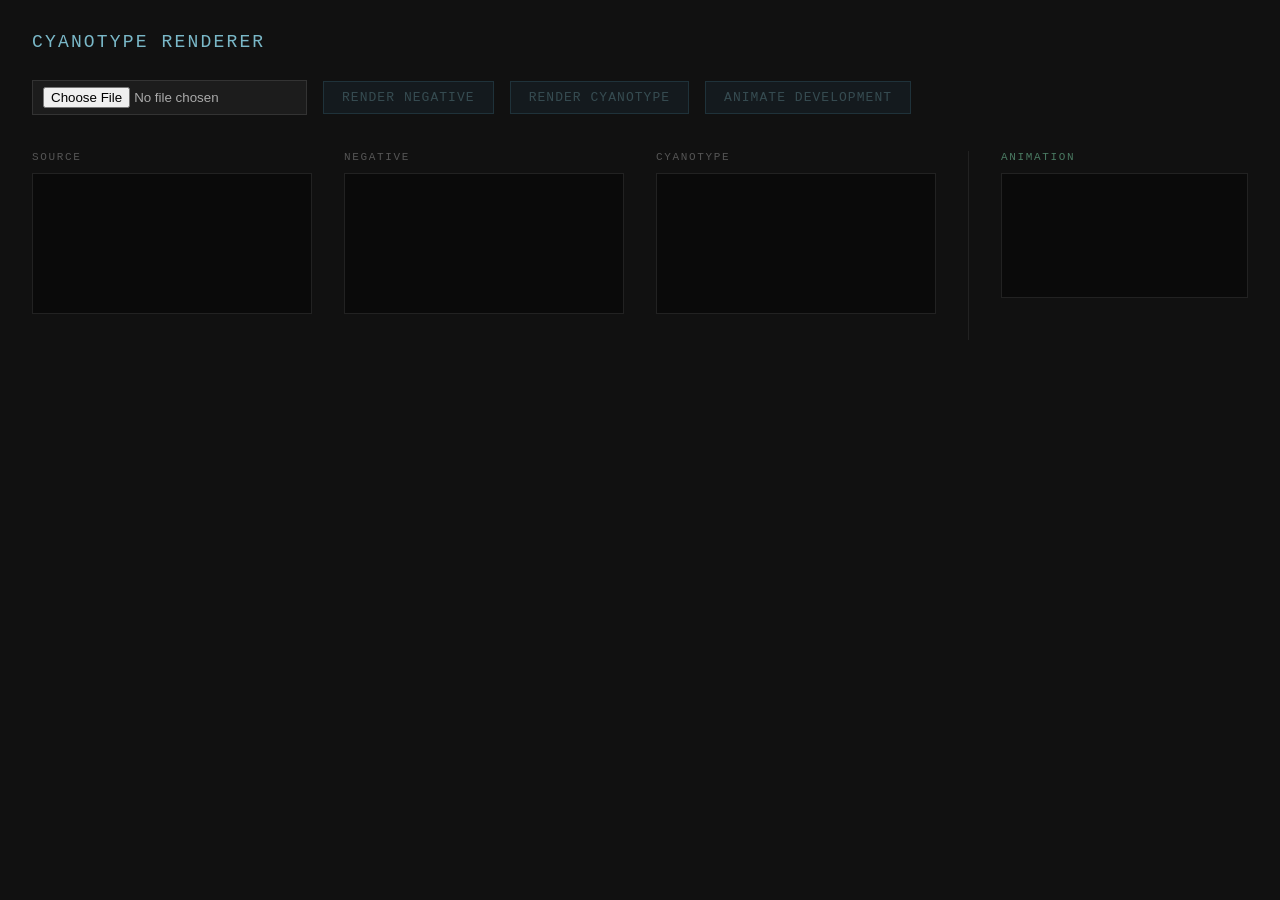
==== commit 78f7ba4b: "cyan test" ====
--- a/index.html
+++ b/index.html
@@ -1,14269 +1,349 @@
 <!DOCTYPE html>
-<html>
+<html lang="en">
 <head>
-    
-    <meta http-equiv="content-type" content="text/html; charset=UTF-8" />
-    <script src="https://cdn.jsdelivr.net/npm/leaflet@1.9.3/dist/leaflet.js"></script>
-    <script src="https://code.jquery.com/jquery-3.7.1.min.js"></script>
-    <script src="https://cdn.jsdelivr.net/npm/bootstrap@5.2.2/dist/js/bootstrap.bundle.min.js"></script>
-    <script src="https://cdnjs.cloudflare.com/ajax/libs/Leaflet.awesome-markers/2.0.2/leaflet.awesome-markers.js"></script>
-    <link rel="stylesheet" href="https://cdn.jsdelivr.net/npm/leaflet@1.9.3/dist/leaflet.css"/>
-    <link rel="stylesheet" href="https://cdn.jsdelivr.net/npm/bootstrap@5.2.2/dist/css/bootstrap.min.css"/>
-    <link rel="stylesheet" href="https://netdna.bootstrapcdn.com/bootstrap/3.0.0/css/bootstrap-glyphicons.css"/>
-    <link rel="stylesheet" href="https://cdn.jsdelivr.net/npm/@fortawesome/fontawesome-free@6.2.0/css/all.min.css"/>
-    <link rel="stylesheet" href="https://cdnjs.cloudflare.com/ajax/libs/Leaflet.awesome-markers/2.0.2/leaflet.awesome-markers.css"/>
-    <link rel="stylesheet" href="https://cdn.jsdelivr.net/gh/python-visualization/folium/folium/templates/leaflet.awesome.rotate.min.css"/>
-    
-            <meta name="viewport" content="width=device-width,
-                initial-scale=1.0, maximum-scale=1.0, user-scalable=no" />
-            <style>
-                #map_3b4e5e0b4d4fdfc73b8449a2ec50ac2c {
-                    position: relative;
-                    width: 100.0%;
-                    height: 100.0%;
-                    left: 0.0%;
-                    top: 0.0%;
-                }
-                .leaflet-container { font-size: 1rem; }
-            </style>
-
-            <style>html, body {
-                width: 100%;
-                height: 100%;
-                margin: 0;
-                padding: 0;
-            }
-            </style>
-
-            <style>#map {
-                position:absolute;
-                top:0;
-                bottom:0;
-                right:0;
-                left:0;
-                }
-            </style>
-
-            <script>
-                L_NO_TOUCH = false;
-                L_DISABLE_3D = false;
-            </script>
-
-        
+  <meta charset="UTF-8" />
+  <meta name="viewport" content="width=device-width, initial-scale=1.0" />
+  <title>Cyanotype Renderer</title>
+  <style>
+    *, *::before, *::after { box-sizing: border-box; margin: 0; padding: 0; }
+
+    body {
+      background: #111;
+      color: #ccc;
+      font-family: "Courier New", Courier, monospace;
+      font-size: 14px;
+      padding: 32px;
+      min-height: 100vh;
+    }
+
+    h1 {
+      font-size: 18px;
+      font-weight: normal;
+      letter-spacing: 0.12em;
+      text-transform: uppercase;
+      color: #7ab8c8;
+      margin-bottom: 28px;
+    }
+
+    .controls {
+      display: flex;
+      align-items: center;
+      gap: 16px;
+      flex-wrap: wrap;
+      margin-bottom: 36px;
+    }
+
+    input[type="file"] {
+      background: #1c1c1c;
+      border: 1px solid #333;
+      color: #aaa;
+      padding: 6px 10px;
+      cursor: pointer;
+    }
+
+    button {
+      background: #1c2c36;
+      border: 1px solid #3a6f88;
+      color: #7ab8c8;
+      padding: 8px 18px;
+      cursor: pointer;
+      letter-spacing: 0.08em;
+      text-transform: uppercase;
+      font-family: inherit;
+      font-size: 13px;
+      transition: background 0.15s;
+    }
+
+    button:hover:not(:disabled) { background: #22404f; }
+    button:disabled { opacity: 0.35; cursor: default; }
+
+    .stages {
+      display: flex;
+      gap: 32px;
+      flex-wrap: wrap;
+    }
+
+    .stage {
+      flex: 1;
+      min-width: 280px;
+    }
+
+    .stage-label {
+      font-size: 11px;
+      letter-spacing: 0.15em;
+      text-transform: uppercase;
+      color: #555;
+      margin-bottom: 10px;
+    }
+
+    canvas {
+      display: block;
+      max-width: 100%;
+      border: 1px solid #222;
+      background: #0a0a0a;
+    }
+
+    .status {
+      margin-top: 10px;
+      font-size: 12px;
+      color: #444;
+      min-height: 16px;
+    }
+
+    .status.ready { color: #7ab8c8; }
+
+    .stage--anim { border-left: 1px solid #222; padding-left: 32px; }
+    .stage--anim .stage-label { color: #4a7a62; }
+  </style>
 </head>
 <body>
-    
-    
-            <div class="folium-map" id="map_3b4e5e0b4d4fdfc73b8449a2ec50ac2c" ></div>
-        
+  <h1>Cyanotype Renderer</h1>
+
+  <div class="controls">
+    <input type="file" id="fileInput" accept="image/*" />
+    <button id="btnNegative" disabled>Render Negative</button>
+    <button id="btnCyanotype" disabled>Render Cyanotype</button>
+    <button id="btnAnimate" disabled>Animate Development</button>
+  </div>
+
+  <div class="stages">
+    <div class="stage">
+      <div class="stage-label">Source</div>
+      <canvas id="canvasSource"></canvas>
+      <div class="status" id="statusSource"></div>
+    </div>
+    <div class="stage">
+      <div class="stage-label">Negative</div>
+      <canvas id="canvasNegative"></canvas>
+      <div class="status" id="statusNegative"></div>
+    </div>
+    <div class="stage">
+      <div class="stage-label">Cyanotype</div>
+      <canvas id="canvasCyanotype"></canvas>
+      <div class="status" id="statusCyanotype"></div>
+    </div>
+    <div class="stage stage--anim">
+      <div class="stage-label">Animation</div>
+      <canvas id="canvasAnim"></canvas>
+      <div class="status" id="statusAnim"></div>
+    </div>
+  </div>
+
+  <script type="module">
+    import { renderNegative, renderCyanotype } from "./renderer.js";
+
+    const fileInput     = document.getElementById("fileInput");
+    const btnNegative   = document.getElementById("btnNegative");
+    const btnCyanotype  = document.getElementById("btnCyanotype");
+    const btnAnimate    = document.getElementById("btnAnimate");
+    const canvasSource  = document.getElementById("canvasSource");
+    const canvasNeg     = document.getElementById("canvasNegative");
+    const canvasCyan    = document.getElementById("canvasCyanotype");
+    const canvasAnim    = document.getElementById("canvasAnim");
+    const statusSource  = document.getElementById("statusSource");
+    const statusNeg     = document.getElementById("statusNegative");
+    const statusCyan    = document.getElementById("statusCyanotype");
+    const statusAnim    = document.getElementById("statusAnim");
+
+    let sourceCanvas  = null;
+    let negativeCanvas = null;
+    let cyanImageData  = null; // captured after cyanotype render
+    let animFrame      = null; // current rAF handle
+
+    fileInput.addEventListener("change", () => {
+      const file = fileInput.files[0];
+      if (!file) return;
+
+      const reader = new FileReader();
+      reader.addEventListener("load", (e) => {
+        const img = new Image();
+        img.addEventListener("load", () => {
+          canvasSource.width  = img.naturalWidth;
+          canvasSource.height = img.naturalHeight;
+          canvasSource.getContext("2d").drawImage(img, 0, 0);
+
+          sourceCanvas   = canvasSource;
+          negativeCanvas = null;
+          cyanImageData  = null;
+
+          if (animFrame) { cancelAnimationFrame(animFrame); animFrame = null; }
+
+          btnNegative.disabled  = false;
+          btnCyanotype.disabled = true;
+          btnAnimate.disabled   = true;
+
+          statusSource.textContent = `${img.naturalWidth} × ${img.naturalHeight}`;
+          statusSource.className = "status ready";
+          statusNeg.textContent  = "";
+          statusNeg.className    = "status";
+          statusCyan.textContent = "";
+          statusCyan.className   = "status";
+          statusAnim.textContent = "";
+          statusAnim.className   = "status";
+
+          canvasNeg.width  = 0;
+          canvasCyan.width = 0;
+          canvasAnim.width = 0;
+        });
+        img.src = e.target.result;
+      });
+      reader.readAsDataURL(file);
+    });
+
+    btnNegative.addEventListener("click", () => {
+      if (!sourceCanvas) return;
+
+      btnNegative.disabled = true;
+      statusNeg.textContent = "Processing…";
+      statusNeg.className = "status";
+
+      requestAnimationFrame(() => {
+        requestAnimationFrame(() => {
+          negativeCanvas = renderNegative(sourceCanvas);
+
+          canvasNeg.width  = negativeCanvas.width;
+          canvasNeg.height = negativeCanvas.height;
+          canvasNeg.getContext("2d").drawImage(negativeCanvas, 0, 0);
+
+          btnNegative.disabled  = false;
+          btnCyanotype.disabled = false;
+          statusNeg.textContent = "Done — output_negative.png downloaded";
+          statusNeg.className   = "status ready";
+        });
+      });
+    });
+
+    btnCyanotype.addEventListener("click", () => {
+      if (!negativeCanvas) return;
+
+      btnCyanotype.disabled = true;
+      statusCyan.textContent = "Processing…";
+      statusCyan.className = "status";
+
+      requestAnimationFrame(() => {
+        requestAnimationFrame(() => {
+          const cyanCanvas = renderCyanotype(negativeCanvas);
+
+          canvasCyan.width  = cyanCanvas.width;
+          canvasCyan.height = cyanCanvas.height;
+          canvasCyan.getContext("2d").drawImage(cyanCanvas, 0, 0);
+
+          // Capture pixel data for the animation step
+          cyanImageData = cyanCanvas.getContext("2d")
+            .getImageData(0, 0, cyanCanvas.width, cyanCanvas.height);
+
+          btnCyanotype.disabled = false;
+          btnAnimate.disabled   = false;
+          statusCyan.textContent = "Done — output_cyanotype.png downloaded";
+          statusCyan.className   = "status ready";
+
+          // Reset animation panel when a new cyanotype is produced
+          canvasAnim.width  = 0;
+          statusAnim.textContent = "Ready to animate";
+          statusAnim.className   = "status";
+        });
+      });
+    });
+
+    // ---------------------------------------------------------------------------
+    // Animation: reveal the cyanotype from darkest → lightest over 8 s,
+    // mimicking UV-exposed iron salts developing fastest in shadow regions.
+    // ---------------------------------------------------------------------------
+    btnAnimate.addEventListener("click", () => {
+      if (!cyanImageData) return;
+      if (animFrame) { cancelAnimationFrame(animFrame); animFrame = null; }
+
+      btnAnimate.disabled    = true;
+      statusAnim.textContent = "Preparing…";
+      statusAnim.className   = "status";
+
+      // Give the browser one frame to repaint the button before the heavy setup
+      requestAnimationFrame(() => {
+        const w           = cyanImageData.width;
+        const h           = cyanImageData.height;
+        const src         = cyanImageData.data;
+        const totalPixels = w * h;
+
+        // --- Counting sort (O(n)) — group pixel indices by luminance bucket 0-255
+        const bucketCount = new Int32Array(256);
+        const pixelLum    = new Uint8Array(totalPixels);
+
+        for (let i = 0; i < totalPixels; i++) {
+          const pi  = i * 4;
+          const lum = Math.round(0.2126 * src[pi] + 0.7152 * src[pi + 1] + 0.0722 * src[pi + 2]);
+          pixelLum[i]    = lum;
+          bucketCount[lum]++;
+        }
+
+        // Prefix-sum to find each bucket's starting position
+        const bucketStart = new Int32Array(256);
+        for (let l = 1; l < 256; l++) {
+          bucketStart[l] = bucketStart[l - 1] + bucketCount[l - 1];
+        }
+
+        // Fill the sorted-by-luminance index array (darkest first)
+        const sorted = new Uint32Array(totalPixels);
+        const pos    = bucketStart.slice();
+        for (let i = 0; i < totalPixels; i++) {
+          sorted[pos[pixelLum[i]]++] = i;
+        }
+
+        // --- Set up animation canvas, start as paper base color
+        canvasAnim.width  = w;
+        canvasAnim.height = h;
+        const ctx         = canvasAnim.getContext("2d");
+        const animImgData = ctx.createImageData(w, h);
+        const dst         = animImgData.data;
+
+        // TUNING: paper base color (matches cyanotype anchor at L=1.0)
+        const PAPER_R = 224, PAPER_G = 235, PAPER_B = 220;
+        for (let i = 0; i < totalPixels; i++) {
+          const pi    = i * 4;
+          dst[pi]     = PAPER_R;
+          dst[pi + 1] = PAPER_G;
+          dst[pi + 2] = PAPER_B;
+          dst[pi + 3] = 255;
+        }
+        ctx.putImageData(animImgData, 0, 0);
+
+        // --- rAF loop
+        // TUNING: animation duration in milliseconds
+        const DURATION  = 8000;
+        const startTime = performance.now();
+        let lastCount   = 0;
+
+        statusAnim.textContent = "Developing…";
+        statusAnim.className   = "status";
+
+        function frame(now) {
+          const progress    = Math.min((now - startTime) / DURATION, 1);
+          const targetCount = Math.floor(progress * totalPixels);
+
+          // Write only the pixels newly crossed this frame (each pixel written once)
+          for (let i = lastCount; i < targetCount; i++) {
+            const pi    = sorted[i] * 4;
+            dst[pi]     = src[pi];
+            dst[pi + 1] = src[pi + 1];
+            dst[pi + 2] = src[pi + 2];
+            dst[pi + 3] = src[pi + 3];
+          }
+          lastCount = targetCount;
+
+          ctx.putImageData(animImgData, 0, 0);
+
+          if (progress < 1) {
+            animFrame = requestAnimationFrame(frame);
+          } else {
+            animFrame = null;
+            btnAnimate.disabled    = false;
+            statusAnim.textContent = "Done — click again to replay";
+            statusAnim.className   = "status ready";
+          }
+        }
+
+        animFrame = requestAnimationFrame(frame);
+      });
+    });
+  </script>
 </body>
-<script>
-    
-    
-            var map_3b4e5e0b4d4fdfc73b8449a2ec50ac2c = L.map(
-                "map_3b4e5e0b4d4fdfc73b8449a2ec50ac2c",
-                {
-                    center: [40.44822819811783, -79.96105255093036],
-                    crs: L.CRS.EPSG3857,
-                    ...{
-  "zoom": 14,
-  "zoomControl": true,
-  "preferCanvas": false,
-}
-
-                }
-            );
-
-            
-
-        
-    
-            var tile_layer_4e7ddefe32bc1366f7ec565356eeedb9 = L.tileLayer(
-                "https://{s}.basemaps.cartocdn.com/dark_all/{z}/{x}/{y}{r}.png",
-                {
-  "minZoom": 0,
-  "maxZoom": 20,
-  "maxNativeZoom": 20,
-  "noWrap": false,
-  "attribution": "\u0026copy; \u003ca href=\"https://www.openstreetmap.org/copyright\"\u003eOpenStreetMap\u003c/a\u003e contributors \u0026copy; \u003ca href=\"https://carto.com/attributions\"\u003eCARTO\u003c/a\u003e",
-  "subdomains": "abcd",
-  "detectRetina": false,
-  "tms": false,
-  "opacity": 1,
-}
-
-            );
-        
-    
-            tile_layer_4e7ddefe32bc1366f7ec565356eeedb9.addTo(map_3b4e5e0b4d4fdfc73b8449a2ec50ac2c);
-        
-    
-            var feature_group_a01c5ad7c13398b3a1d8a324081b33f5 = L.featureGroup(
-                {
-}
-            );
-        
-    
-            var poly_line_0ade52db5b7cbad9b925942b663390fa = L.polyline(
-                [[40.451781, -79.932253], [40.4670182950645, -79.9352321542122]],
-                {"bubblingMouseEvents": true, "color": "#e67e22", "dashArray": null, "dashOffset": null, "fill": false, "fillColor": "#e67e22", "fillOpacity": 0.2, "fillRule": "evenodd", "lineCap": "round", "lineJoin": "round", "noClip": false, "opacity": 0.55, "smoothFactor": 1.0, "stroke": true, "weight": 1.0666666666666667}
-            ).addTo(feature_group_a01c5ad7c13398b3a1d8a324081b33f5);
-        
-    
-            poly_line_0ade52db5b7cbad9b925942b663390fa.bindTooltip(
-                `<div>
-                     Ivy St & Walnut St → Rosetta St & N Aiken Ave<br>1 trips (TECH: 1)
-                 </div>`,
-                {
-  "sticky": true,
-}
-            );
-        
-    
-            var poly_line_b0e3eb1ad09f2a03698f36f804da99fb = L.polyline(
-                [[40.451781, -79.932253], [40.4532053896158, -79.9478322763483]],
-                {"bubblingMouseEvents": true, "color": "#4a90d9", "dashArray": null, "dashOffset": null, "fill": false, "fillColor": "#4a90d9", "fillOpacity": 0.2, "fillRule": "evenodd", "lineCap": "round", "lineJoin": "round", "noClip": false, "opacity": 0.55, "smoothFactor": 1.0, "stroke": true, "weight": 1.2666666666666666}
-            ).addTo(feature_group_a01c5ad7c13398b3a1d8a324081b33f5);
-        
-    
-            poly_line_b0e3eb1ad09f2a03698f36f804da99fb.bindTooltip(
-                `<div>
-                     Ivy St & Walnut St → Centre Ave & S Millvale Ave<br>4 trips (MEMBER: 4)
-                 </div>`,
-                {
-  "sticky": true,
-}
-            );
-        
-    
-            var poly_line_5a9f7de0939516a7eb6c7b29fe2d00af = L.polyline(
-                [[40.451781, -79.932253], [40.445117, -79.957118]],
-                {"bubblingMouseEvents": true, "color": "#4a90d9", "dashArray": null, "dashOffset": null, "fill": false, "fillColor": "#4a90d9", "fillOpacity": 0.2, "fillRule": "evenodd", "lineCap": "round", "lineJoin": "round", "noClip": false, "opacity": 0.55, "smoothFactor": 1.0, "stroke": true, "weight": 1.5333333333333332}
-            ).addTo(feature_group_a01c5ad7c13398b3a1d8a324081b33f5);
-        
-    
-            poly_line_5a9f7de0939516a7eb6c7b29fe2d00af.bindTooltip(
-                `<div>
-                     Ivy St & Walnut St → O'Hara St & University Place<br>8 trips (MEMBER: 8)
-                 </div>`,
-                {
-  "sticky": true,
-}
-            );
-        
-    
-            var poly_line_f3decc30fa04445a627a5d18e326d6a6 = L.polyline(
-                [[40.451781, -79.932253], [40.444654005418, -79.9475354469635]],
-                {"bubblingMouseEvents": true, "color": "#4a90d9", "dashArray": null, "dashOffset": null, "fill": false, "fillColor": "#4a90d9", "fillOpacity": 0.2, "fillRule": "evenodd", "lineCap": "round", "lineJoin": "round", "noClip": false, "opacity": 0.55, "smoothFactor": 1.0, "stroke": true, "weight": 1.4}
-            ).addTo(feature_group_a01c5ad7c13398b3a1d8a324081b33f5);
-        
-    
-            poly_line_f3decc30fa04445a627a5d18e326d6a6.bindTooltip(
-                `<div>
-                     Ivy St & Walnut St → Forbes Ave at TCS Hall (CMU Campus)<br>6 trips (MEMBER: 6)
-                 </div>`,
-                {
-  "sticky": true,
-}
-            );
-        
-    
-            var poly_line_e0b460bf329f00d6a31468d6ad9e6827 = L.polyline(
-                [[40.451781, -79.932253], [40.4559, -79.9153]],
-                {"bubblingMouseEvents": true, "color": "#4a90d9", "dashArray": null, "dashOffset": null, "fill": false, "fillColor": "#4a90d9", "fillOpacity": 0.2, "fillRule": "evenodd", "lineCap": "round", "lineJoin": "round", "noClip": false, "opacity": 0.55, "smoothFactor": 1.0, "stroke": true, "weight": 1.3333333333333333}
-            ).addTo(feature_group_a01c5ad7c13398b3a1d8a324081b33f5);
-        
-    
-            poly_line_e0b460bf329f00d6a31468d6ad9e6827.bindTooltip(
-                `<div>
-                     Ivy St & Walnut St → Penn Ave & Putnam St (Bakery Square)<br>5 trips (MEMBER: 4, CASUAL: 1)
-                 </div>`,
-                {
-  "sticky": true,
-}
-            );
-        
-    
-            var poly_line_08848b64d99462a8a30960a1c9b9dbe2 = L.polyline(
-                [[40.451781, -79.932253], [40.448203, -79.947507]],
-                {"bubblingMouseEvents": true, "color": "#4a90d9", "dashArray": null, "dashOffset": null, "fill": false, "fillColor": "#4a90d9", "fillOpacity": 0.2, "fillRule": "evenodd", "lineCap": "round", "lineJoin": "round", "noClip": false, "opacity": 0.55, "smoothFactor": 1.0, "stroke": true, "weight": 1.7333333333333334}
-            ).addTo(feature_group_a01c5ad7c13398b3a1d8a324081b33f5);
-        
-    
-            poly_line_08848b64d99462a8a30960a1c9b9dbe2.bindTooltip(
-                `<div>
-                     Ivy St & Walnut St → Ellsworth Ave & N Neville St<br>11 trips (MEMBER: 11)
-                 </div>`,
-                {
-  "sticky": true,
-}
-            );
-        
-    
-            var poly_line_cfbe1fe82eed93b3f09bf06466849f18 = L.polyline(
-                [[40.451781, -79.932253], [40.445145301354, -79.9510833862305]],
-                {"bubblingMouseEvents": true, "color": "#4a90d9", "dashArray": null, "dashOffset": null, "fill": false, "fillColor": "#4a90d9", "fillOpacity": 0.2, "fillRule": "evenodd", "lineCap": "round", "lineJoin": "round", "noClip": false, "opacity": 0.55, "smoothFactor": 1.0, "stroke": true, "weight": 1.2666666666666666}
-            ).addTo(feature_group_a01c5ad7c13398b3a1d8a324081b33f5);
-        
-    
-            poly_line_cfbe1fe82eed93b3f09bf06466849f18.bindTooltip(
-                `<div>
-                     Ivy St & Walnut St → Filmore St & S Bellefield Ave<br>4 trips (MEMBER: 4)
-                 </div>`,
-                {
-  "sticky": true,
-}
-            );
-        
-    
-            var poly_line_bbe1689ab2253248395ceb11ffee1205 = L.polyline(
-                [[40.451781, -79.932253], [40.441638, -79.955764]],
-                {"bubblingMouseEvents": true, "color": "#4a90d9", "dashArray": null, "dashOffset": null, "fill": false, "fillColor": "#4a90d9", "fillOpacity": 0.2, "fillRule": "evenodd", "lineCap": "round", "lineJoin": "round", "noClip": false, "opacity": 0.55, "smoothFactor": 1.0, "stroke": true, "weight": 1.2}
-            ).addTo(feature_group_a01c5ad7c13398b3a1d8a324081b33f5);
-        
-    
-            poly_line_bbe1689ab2253248395ceb11ffee1205.bindTooltip(
-                `<div>
-                     Ivy St & Walnut St → S Bouquet Ave & Sennott St<br>3 trips (MEMBER: 3)
-                 </div>`,
-                {
-  "sticky": true,
-}
-            );
-        
-    
-            var poly_line_157464ce654fb1f620fa80f35f336626 = L.polyline(
-                [[40.451781, -79.932253], [40.451281, -79.952982]],
-                {"bubblingMouseEvents": true, "color": "#4a90d9", "dashArray": null, "dashOffset": null, "fill": false, "fillColor": "#4a90d9", "fillOpacity": 0.2, "fillRule": "evenodd", "lineCap": "round", "lineJoin": "round", "noClip": false, "opacity": 0.55, "smoothFactor": 1.0, "stroke": true, "weight": 1.1333333333333333}
-            ).addTo(feature_group_a01c5ad7c13398b3a1d8a324081b33f5);
-        
-    
-            poly_line_157464ce654fb1f620fa80f35f336626.bindTooltip(
-                `<div>
-                     Ivy St & Walnut St → N Dithridge St & Centre Ave<br>2 trips (MEMBER: 2)
-                 </div>`,
-                {
-  "sticky": true,
-}
-            );
-        
-    
-            var poly_line_07ee8aea9e898d6e1946cd5b19fa7c80 = L.polyline(
-                [[40.451781, -79.932253], [40.4591811, -79.9219961]],
-                {"bubblingMouseEvents": true, "color": "#4a90d9", "dashArray": null, "dashOffset": null, "fill": false, "fillColor": "#4a90d9", "fillOpacity": 0.2, "fillRule": "evenodd", "lineCap": "round", "lineJoin": "round", "noClip": false, "opacity": 0.55, "smoothFactor": 1.0, "stroke": true, "weight": 1.2}
-            ).addTo(feature_group_a01c5ad7c13398b3a1d8a324081b33f5);
-        
-    
-            poly_line_07ee8aea9e898d6e1946cd5b19fa7c80.bindTooltip(
-                `<div>
-                     Ivy St & Walnut St → Shady Ave & Ellsworth Ave<br>3 trips (MEMBER: 3)
-                 </div>`,
-                {
-  "sticky": true,
-}
-            );
-        
-    
-            var poly_line_cfc55438aed0480e50bbb7cec4d4293c = L.polyline(
-                [[40.451781, -79.932253], [40.4423713, -79.9516881]],
-                {"bubblingMouseEvents": true, "color": "#4a90d9", "dashArray": null, "dashOffset": null, "fill": false, "fillColor": "#4a90d9", "fillOpacity": 0.2, "fillRule": "evenodd", "lineCap": "round", "lineJoin": "round", "noClip": false, "opacity": 0.55, "smoothFactor": 1.0, "stroke": true, "weight": 1.0666666666666667}
-            ).addTo(feature_group_a01c5ad7c13398b3a1d8a324081b33f5);
-        
-    
-            poly_line_cfc55438aed0480e50bbb7cec4d4293c.bindTooltip(
-                `<div>
-                     Ivy St & Walnut St → Schenley Dr & Schenley Dr Ext<br>1 trips (MEMBER: 1)
-                 </div>`,
-                {
-  "sticky": true,
-}
-            );
-        
-    
-            var poly_line_7d1364a12e30d3ff26e22ddbba8fd6e3 = L.polyline(
-                [[40.451781, -79.932253], [40.4379869540702, -79.9537045276978]],
-                {"bubblingMouseEvents": true, "color": "#4a90d9", "dashArray": null, "dashOffset": null, "fill": false, "fillColor": "#4a90d9", "fillOpacity": 0.2, "fillRule": "evenodd", "lineCap": "round", "lineJoin": "round", "noClip": false, "opacity": 0.55, "smoothFactor": 1.0, "stroke": true, "weight": 1.0666666666666667}
-            ).addTo(feature_group_a01c5ad7c13398b3a1d8a324081b33f5);
-        
-    
-            poly_line_7d1364a12e30d3ff26e22ddbba8fd6e3.bindTooltip(
-                `<div>
-                     Ivy St & Walnut St → Atwood St & Bates St<br>1 trips (MEMBER: 1)
-                 </div>`,
-                {
-  "sticky": true,
-}
-            );
-        
-    
-            var poly_line_c38825d0b8962f595df02011277e3150 = L.polyline(
-                [[40.451781, -79.932253], [40.470221, -79.96038]],
-                {"bubblingMouseEvents": true, "color": "#4a90d9", "dashArray": null, "dashOffset": null, "fill": false, "fillColor": "#4a90d9", "fillOpacity": 0.2, "fillRule": "evenodd", "lineCap": "round", "lineJoin": "round", "noClip": false, "opacity": 0.55, "smoothFactor": 1.0, "stroke": true, "weight": 1.0666666666666667}
-            ).addTo(feature_group_a01c5ad7c13398b3a1d8a324081b33f5);
-        
-    
-            poly_line_c38825d0b8962f595df02011277e3150.bindTooltip(
-                `<div>
-                     Ivy St & Walnut St → 42nd St & Butler St<br>1 trips (MEMBER: 1)
-                 </div>`,
-                {
-  "sticky": true,
-}
-            );
-        
-    
-            var poly_line_d3eac1331e0bc67730de6a561cb97d74 = L.polyline(
-                [[40.451781, -79.932253], [40.4565066778014, -79.932330594307]],
-                {"bubblingMouseEvents": true, "color": "#27ae60", "dashArray": null, "dashOffset": null, "fill": false, "fillColor": "#27ae60", "fillOpacity": 0.2, "fillRule": "evenodd", "lineCap": "round", "lineJoin": "round", "noClip": false, "opacity": 0.55, "smoothFactor": 1.0, "stroke": true, "weight": 1.1333333333333333}
-            ).addTo(feature_group_a01c5ad7c13398b3a1d8a324081b33f5);
-        
-    
-            poly_line_d3eac1331e0bc67730de6a561cb97d74.bindTooltip(
-                `<div>
-                     Ivy St & Walnut St → Pierce St & Summerlea St<br>2 trips (CASUAL: 2)
-                 </div>`,
-                {
-  "sticky": true,
-}
-            );
-        
-    
-            var poly_line_7d8c37de39845d3fb4488b284b0e3028 = L.polyline(
-                [[40.451781, -79.932253], [40.4616, -79.9257]],
-                {"bubblingMouseEvents": true, "color": "#4a90d9", "dashArray": null, "dashOffset": null, "fill": false, "fillColor": "#4a90d9", "fillOpacity": 0.2, "fillRule": "evenodd", "lineCap": "round", "lineJoin": "round", "noClip": false, "opacity": 0.55, "smoothFactor": 1.0, "stroke": true, "weight": 1.0666666666666667}
-            ).addTo(feature_group_a01c5ad7c13398b3a1d8a324081b33f5);
-        
-    
-            poly_line_7d8c37de39845d3fb4488b284b0e3028.bindTooltip(
-                `<div>
-                     Ivy St & Walnut St → Penn Ave & S Whitfield St<br>1 trips (MEMBER: 1)
-                 </div>`,
-                {
-  "sticky": true,
-}
-            );
-        
-    
-            var poly_line_d9337c23291ae39bd770a71d7432ab76 = L.polyline(
-                [[40.451781, -79.932253], [40.4344, -79.9519]],
-                {"bubblingMouseEvents": true, "color": "#4a90d9", "dashArray": null, "dashOffset": null, "fill": false, "fillColor": "#4a90d9", "fillOpacity": 0.2, "fillRule": "evenodd", "lineCap": "round", "lineJoin": "round", "noClip": false, "opacity": 0.55, "smoothFactor": 1.0, "stroke": true, "weight": 1.0666666666666667}
-            ).addTo(feature_group_a01c5ad7c13398b3a1d8a324081b33f5);
-        
-    
-            poly_line_d9337c23291ae39bd770a71d7432ab76.bindTooltip(
-                `<div>
-                     Ivy St & Walnut St → Boulevard of the Allies & Parkview Ave<br>1 trips (MEMBER: 1)
-                 </div>`,
-                {
-  "sticky": true,
-}
-            );
-        
-    
-            var poly_line_a49e2dce3a3a7603d8e68a557f2bced9 = L.polyline(
-                [[40.451781, -79.932253], [40.4573163, -79.9343309]],
-                {"bubblingMouseEvents": true, "color": "#4a90d9", "dashArray": null, "dashOffset": null, "fill": false, "fillColor": "#4a90d9", "fillOpacity": 0.2, "fillRule": "evenodd", "lineCap": "round", "lineJoin": "round", "noClip": false, "opacity": 0.55, "smoothFactor": 1.0, "stroke": true, "weight": 1.0666666666666667}
-            ).addTo(feature_group_a01c5ad7c13398b3a1d8a324081b33f5);
-        
-    
-            poly_line_a49e2dce3a3a7603d8e68a557f2bced9.bindTooltip(
-                `<div>
-                     Ivy St & Walnut St → S Negley Ave & Centre Ave<br>1 trips (MEMBER: 1)
-                 </div>`,
-                {
-  "sticky": true,
-}
-            );
-        
-    
-            var poly_line_eab4695b3e747c43fe88ad326d5d479b = L.polyline(
-                [[40.451781, -79.932253], [40.4390117551209, -79.9602920330383]],
-                {"bubblingMouseEvents": true, "color": "#4a90d9", "dashArray": null, "dashOffset": null, "fill": false, "fillColor": "#4a90d9", "fillOpacity": 0.2, "fillRule": "evenodd", "lineCap": "round", "lineJoin": "round", "noClip": false, "opacity": 0.55, "smoothFactor": 1.0, "stroke": true, "weight": 1.1333333333333333}
-            ).addTo(feature_group_a01c5ad7c13398b3a1d8a324081b33f5);
-        
-    
-            poly_line_eab4695b3e747c43fe88ad326d5d479b.bindTooltip(
-                `<div>
-                     Ivy St & Walnut St → Coltart Ave & Forbes Ave<br>2 trips (MEMBER: 2)
-                 </div>`,
-                {
-  "sticky": true,
-}
-            );
-        
-    
-            var poly_line_76590cf51643dba5fcd2ece18d7051c2 = L.polyline(
-                [[40.4285997029226, -79.9863711512901], [40.4591811, -79.9219961]],
-                {"bubblingMouseEvents": true, "color": "#e67e22", "dashArray": null, "dashOffset": null, "fill": false, "fillColor": "#e67e22", "fillOpacity": 0.2, "fillRule": "evenodd", "lineCap": "round", "lineJoin": "round", "noClip": false, "opacity": 0.55, "smoothFactor": 1.0, "stroke": true, "weight": 1.0666666666666667}
-            ).addTo(feature_group_a01c5ad7c13398b3a1d8a324081b33f5);
-        
-    
-            poly_line_76590cf51643dba5fcd2ece18d7051c2.bindTooltip(
-                `<div>
-                     S 12th St & E Carson St → Shady Ave & Ellsworth Ave<br>1 trips (TECH: 1)
-                 </div>`,
-                {
-  "sticky": true,
-}
-            );
-        
-    
-            var poly_line_f40fb15a63c9d4051cb0a3465fffb636 = L.polyline(
-                [[40.4285997029226, -79.9863711512901], [40.435922, -79.997551]],
-                {"bubblingMouseEvents": true, "color": "#4a90d9", "dashArray": null, "dashOffset": null, "fill": false, "fillColor": "#4a90d9", "fillOpacity": 0.2, "fillRule": "evenodd", "lineCap": "round", "lineJoin": "round", "noClip": false, "opacity": 0.55, "smoothFactor": 1.0, "stroke": true, "weight": 1.1333333333333333}
-            ).addTo(feature_group_a01c5ad7c13398b3a1d8a324081b33f5);
-        
-    
-            poly_line_f40fb15a63c9d4051cb0a3465fffb636.bindTooltip(
-                `<div>
-                     S 12th St & E Carson St → First Ave & B St<br>2 trips (MEMBER: 1, CASUAL: 1)
-                 </div>`,
-                {
-  "sticky": true,
-}
-            );
-        
-    
-            var poly_line_ea7fbeca80b956e845e2f1e1237f08b1 = L.polyline(
-                [[40.4285997029226, -79.9863711512901], [40.4496263051759, -79.9859178579666]],
-                {"bubblingMouseEvents": true, "color": "#4a90d9", "dashArray": null, "dashOffset": null, "fill": false, "fillColor": "#4a90d9", "fillOpacity": 0.2, "fillRule": "evenodd", "lineCap": "round", "lineJoin": "round", "noClip": false, "opacity": 0.55, "smoothFactor": 1.0, "stroke": true, "weight": 1.1333333333333333}
-            ).addTo(feature_group_a01c5ad7c13398b3a1d8a324081b33f5);
-        
-    
-            poly_line_ea7fbeca80b956e845e2f1e1237f08b1.bindTooltip(
-                `<div>
-                     S 12th St & E Carson St → 17th St & Penn Ave<br>2 trips (MEMBER: 2)
-                 </div>`,
-                {
-  "sticky": true,
-}
-            );
-        
-    
-            var poly_line_33411733c70c32d0c48a816cc66531f4 = L.polyline(
-                [[40.4285997029226, -79.9863711512901], [40.431336, -79.995106]],
-                {"bubblingMouseEvents": true, "color": "#4a90d9", "dashArray": null, "dashOffset": null, "fill": false, "fillColor": "#4a90d9", "fillOpacity": 0.2, "fillRule": "evenodd", "lineCap": "round", "lineJoin": "round", "noClip": false, "opacity": 0.55, "smoothFactor": 1.0, "stroke": true, "weight": 1.2666666666666666}
-            ).addTo(feature_group_a01c5ad7c13398b3a1d8a324081b33f5);
-        
-    
-            poly_line_33411733c70c32d0c48a816cc66531f4.bindTooltip(
-                `<div>
-                     S 12th St & E Carson St → South Side Trail & S 4th St<br>4 trips (MEMBER: 2, CASUAL: 2)
-                 </div>`,
-                {
-  "sticky": true,
-}
-            );
-        
-    
-            var poly_line_bd992c55bab0f3ec561b0ea12e30de03 = L.polyline(
-                [[40.4285997029226, -79.9863711512901], [40.443310169091, -79.9999958798892]],
-                {"bubblingMouseEvents": true, "color": "#4a90d9", "dashArray": null, "dashOffset": null, "fill": false, "fillColor": "#4a90d9", "fillOpacity": 0.2, "fillRule": "evenodd", "lineCap": "round", "lineJoin": "round", "noClip": false, "opacity": 0.55, "smoothFactor": 1.0, "stroke": true, "weight": 1.0666666666666667}
-            ).addTo(feature_group_a01c5ad7c13398b3a1d8a324081b33f5);
-        
-    
-            poly_line_bd992c55bab0f3ec561b0ea12e30de03.bindTooltip(
-                `<div>
-                     S 12th St & E Carson St → Penn Ave & 7th St<br>1 trips (MEMBER: 1)
-                 </div>`,
-                {
-  "sticky": true,
-}
-            );
-        
-    
-            var poly_line_eba9def28ce91010b59680c976b0c57e = L.polyline(
-                [[40.4285997029226, -79.9863711512901], [40.441638, -79.955764]],
-                {"bubblingMouseEvents": true, "color": "#4a90d9", "dashArray": null, "dashOffset": null, "fill": false, "fillColor": "#4a90d9", "fillOpacity": 0.2, "fillRule": "evenodd", "lineCap": "round", "lineJoin": "round", "noClip": false, "opacity": 0.55, "smoothFactor": 1.0, "stroke": true, "weight": 1.0666666666666667}
-            ).addTo(feature_group_a01c5ad7c13398b3a1d8a324081b33f5);
-        
-    
-            poly_line_eba9def28ce91010b59680c976b0c57e.bindTooltip(
-                `<div>
-                     S 12th St & E Carson St → S Bouquet Ave & Sennott St<br>1 trips (MEMBER: 1)
-                 </div>`,
-                {
-  "sticky": true,
-}
-            );
-        
-    
-            var poly_line_daca686d2cb57efb0a835ac56d814451 = L.polyline(
-                [[40.430512783211, -79.9599889434197], [40.430512783211, -79.9599889434197]],
-                {"bubblingMouseEvents": true, "color": "#e67e22", "dashArray": null, "dashOffset": null, "fill": false, "fillColor": "#e67e22", "fillOpacity": 0.2, "fillRule": "evenodd", "lineCap": "round", "lineJoin": "round", "noClip": false, "opacity": 0.55, "smoothFactor": 1.0, "stroke": true, "weight": 1.2666666666666666}
-            ).addTo(feature_group_a01c5ad7c13398b3a1d8a324081b33f5);
-        
-    
-            poly_line_daca686d2cb57efb0a835ac56d814451.bindTooltip(
-                `<div>
-                     Technology Dr & Bates St → Technology Dr & Bates St<br>4 trips (TECH: 4)
-                 </div>`,
-                {
-  "sticky": true,
-}
-            );
-        
-    
-            var poly_line_76f4feedcde379b3c6949c92136e37ba = L.polyline(
-                [[40.430512783211, -79.9599889434197], [40.4573163, -79.9343309]],
-                {"bubblingMouseEvents": true, "color": "#4a90d9", "dashArray": null, "dashOffset": null, "fill": false, "fillColor": "#4a90d9", "fillOpacity": 0.2, "fillRule": "evenodd", "lineCap": "round", "lineJoin": "round", "noClip": false, "opacity": 0.55, "smoothFactor": 1.0, "stroke": true, "weight": 1.1333333333333333}
-            ).addTo(feature_group_a01c5ad7c13398b3a1d8a324081b33f5);
-        
-    
-            poly_line_76f4feedcde379b3c6949c92136e37ba.bindTooltip(
-                `<div>
-                     Technology Dr & Bates St → S Negley Ave & Centre Ave<br>2 trips (MEMBER: 2)
-                 </div>`,
-                {
-  "sticky": true,
-}
-            );
-        
-    
-            var poly_line_3586216a26a623b5d1199e6dd10a518b = L.polyline(
-                [[40.430512783211, -79.9599889434197], [40.4390117551209, -79.9602920330383]],
-                {"bubblingMouseEvents": true, "color": "#4a90d9", "dashArray": null, "dashOffset": null, "fill": false, "fillColor": "#4a90d9", "fillOpacity": 0.2, "fillRule": "evenodd", "lineCap": "round", "lineJoin": "round", "noClip": false, "opacity": 0.55, "smoothFactor": 1.0, "stroke": true, "weight": 1.2}
-            ).addTo(feature_group_a01c5ad7c13398b3a1d8a324081b33f5);
-        
-    
-            poly_line_3586216a26a623b5d1199e6dd10a518b.bindTooltip(
-                `<div>
-                     Technology Dr & Bates St → Coltart Ave & Forbes Ave<br>3 trips (MEMBER: 3)
-                 </div>`,
-                {
-  "sticky": true,
-}
-            );
-        
-    
-            var poly_line_7507e944792599183d0500b7dbd3d67e = L.polyline(
-                [[40.430512783211, -79.9599889434197], [40.441638, -79.955764]],
-                {"bubblingMouseEvents": true, "color": "#4a90d9", "dashArray": null, "dashOffset": null, "fill": false, "fillColor": "#4a90d9", "fillOpacity": 0.2, "fillRule": "evenodd", "lineCap": "round", "lineJoin": "round", "noClip": false, "opacity": 0.55, "smoothFactor": 1.0, "stroke": true, "weight": 1.4666666666666668}
-            ).addTo(feature_group_a01c5ad7c13398b3a1d8a324081b33f5);
-        
-    
-            poly_line_7507e944792599183d0500b7dbd3d67e.bindTooltip(
-                `<div>
-                     Technology Dr & Bates St → S Bouquet Ave & Sennott St<br>7 trips (MEMBER: 7)
-                 </div>`,
-                {
-  "sticky": true,
-}
-            );
-        
-    
-            var poly_line_5a38a35d1607c7b7a128d74220e4282c = L.polyline(
-                [[40.430512783211, -79.9599889434197], [40.462778, -79.950868]],
-                {"bubblingMouseEvents": true, "color": "#e67e22", "dashArray": null, "dashOffset": null, "fill": false, "fillColor": "#e67e22", "fillOpacity": 0.2, "fillRule": "evenodd", "lineCap": "round", "lineJoin": "round", "noClip": false, "opacity": 0.55, "smoothFactor": 1.0, "stroke": true, "weight": 1.0666666666666667}
-            ).addTo(feature_group_a01c5ad7c13398b3a1d8a324081b33f5);
-        
-    
-            poly_line_5a38a35d1607c7b7a128d74220e4282c.bindTooltip(
-                `<div>
-                     Technology Dr & Bates St → Taylor St & Liberty Ave<br>1 trips (TECH: 1)
-                 </div>`,
-                {
-  "sticky": true,
-}
-            );
-        
-    
-            var poly_line_b573d644352f27d5b3e051fdde3dd143 = L.polyline(
-                [[40.430512783211, -79.9599889434197], [40.4552676644965, -80.0071234024384]],
-                {"bubblingMouseEvents": true, "color": "#e67e22", "dashArray": null, "dashOffset": null, "fill": false, "fillColor": "#e67e22", "fillOpacity": 0.2, "fillRule": "evenodd", "lineCap": "round", "lineJoin": "round", "noClip": false, "opacity": 0.55, "smoothFactor": 1.0, "stroke": true, "weight": 1.2666666666666666}
-            ).addTo(feature_group_a01c5ad7c13398b3a1d8a324081b33f5);
-        
-    
-            poly_line_b573d644352f27d5b3e051fdde3dd143.bindTooltip(
-                `<div>
-                     Technology Dr & Bates St → W North Ave & Federal St<br>4 trips (TECH: 4)
-                 </div>`,
-                {
-  "sticky": true,
-}
-            );
-        
-    
-            var poly_line_dbd58c12d10e6d27beff031373814ac8 = L.polyline(
-                [[40.430512783211, -79.9599889434197], [40.4564024103847, -80.0153926528313]],
-                {"bubblingMouseEvents": true, "color": "#e67e22", "dashArray": null, "dashOffset": null, "fill": false, "fillColor": "#e67e22", "fillOpacity": 0.2, "fillRule": "evenodd", "lineCap": "round", "lineJoin": "round", "noClip": false, "opacity": 0.55, "smoothFactor": 1.0, "stroke": true, "weight": 1.2}
-            ).addTo(feature_group_a01c5ad7c13398b3a1d8a324081b33f5);
-        
-    
-            poly_line_dbd58c12d10e6d27beff031373814ac8.bindTooltip(
-                `<div>
-                     Technology Dr & Bates St → Brighton Rd & Pennsylvania Ave<br>3 trips (TECH: 3)
-                 </div>`,
-                {
-  "sticky": true,
-}
-            );
-        
-    
-            var poly_line_3558394b234e95e61cd268ede5b58079 = L.polyline(
-                [[40.430512783211, -79.9599889434197], [40.4670182950645, -79.9352321542122]],
-                {"bubblingMouseEvents": true, "color": "#e67e22", "dashArray": null, "dashOffset": null, "fill": false, "fillColor": "#e67e22", "fillOpacity": 0.2, "fillRule": "evenodd", "lineCap": "round", "lineJoin": "round", "noClip": false, "opacity": 0.55, "smoothFactor": 1.0, "stroke": true, "weight": 1.2}
-            ).addTo(feature_group_a01c5ad7c13398b3a1d8a324081b33f5);
-        
-    
-            poly_line_3558394b234e95e61cd268ede5b58079.bindTooltip(
-                `<div>
-                     Technology Dr & Bates St → Rosetta St & N Aiken Ave<br>3 trips (TECH: 3)
-                 </div>`,
-                {
-  "sticky": true,
-}
-            );
-        
-    
-            var poly_line_7b28b75e46c785be939435b9aeffd700 = L.polyline(
-                [[40.430512783211, -79.9599889434197], [40.4292122212108, -79.9745345629074]],
-                {"bubblingMouseEvents": true, "color": "#4a90d9", "dashArray": null, "dashOffset": null, "fill": false, "fillColor": "#4a90d9", "fillOpacity": 0.2, "fillRule": "evenodd", "lineCap": "round", "lineJoin": "round", "noClip": false, "opacity": 0.55, "smoothFactor": 1.0, "stroke": true, "weight": 1.0666666666666667}
-            ).addTo(feature_group_a01c5ad7c13398b3a1d8a324081b33f5);
-        
-    
-            poly_line_7b28b75e46c785be939435b9aeffd700.bindTooltip(
-                `<div>
-                     Technology Dr & Bates St → S 22nd St & Sidney St<br>1 trips (MEMBER: 1)
-                 </div>`,
-                {
-  "sticky": true,
-}
-            );
-        
-    
-            var poly_line_aab18c997ff45d4ac9739491b8ff8c39 = L.polyline(
-                [[40.430512783211, -79.9599889434197], [40.428067, -79.965886]],
-                {"bubblingMouseEvents": true, "color": "#4a90d9", "dashArray": null, "dashOffset": null, "fill": false, "fillColor": "#4a90d9", "fillOpacity": 0.2, "fillRule": "evenodd", "lineCap": "round", "lineJoin": "round", "noClip": false, "opacity": 0.55, "smoothFactor": 1.0, "stroke": true, "weight": 1.2}
-            ).addTo(feature_group_a01c5ad7c13398b3a1d8a324081b33f5);
-        
-    
-            poly_line_aab18c997ff45d4ac9739491b8ff8c39.bindTooltip(
-                `<div>
-                     Technology Dr & Bates St → S 27th St & Sidney St. (Southside Works)<br>3 trips (MEMBER: 3)
-                 </div>`,
-                {
-  "sticky": true,
-}
-            );
-        
-    
-            var poly_line_405590d016a4c3bb88510eeed7b5c3b3 = L.polyline(
-                [[40.430512783211, -79.9599889434197], [40.435922, -79.997551]],
-                {"bubblingMouseEvents": true, "color": "#4a90d9", "dashArray": null, "dashOffset": null, "fill": false, "fillColor": "#4a90d9", "fillOpacity": 0.2, "fillRule": "evenodd", "lineCap": "round", "lineJoin": "round", "noClip": false, "opacity": 0.55, "smoothFactor": 1.0, "stroke": true, "weight": 1.1333333333333333}
-            ).addTo(feature_group_a01c5ad7c13398b3a1d8a324081b33f5);
-        
-    
-            poly_line_405590d016a4c3bb88510eeed7b5c3b3.bindTooltip(
-                `<div>
-                     Technology Dr & Bates St → First Ave & B St<br>2 trips (MEMBER: 2)
-                 </div>`,
-                {
-  "sticky": true,
-}
-            );
-        
-    
-            var poly_line_bc9c12054944d7bea2fd9b2c407815af = L.polyline(
-                [[40.430512783211, -79.9599889434197], [40.4422, -79.9576]],
-                {"bubblingMouseEvents": true, "color": "#4a90d9", "dashArray": null, "dashOffset": null, "fill": false, "fillColor": "#4a90d9", "fillOpacity": 0.2, "fillRule": "evenodd", "lineCap": "round", "lineJoin": "round", "noClip": false, "opacity": 0.55, "smoothFactor": 1.0, "stroke": true, "weight": 1.0666666666666667}
-            ).addTo(feature_group_a01c5ad7c13398b3a1d8a324081b33f5);
-        
-    
-            poly_line_bc9c12054944d7bea2fd9b2c407815af.bindTooltip(
-                `<div>
-                     Technology Dr & Bates St → Fifth Ave & S Bouquet St<br>1 trips (MEMBER: 1)
-                 </div>`,
-                {
-  "sticky": true,
-}
-            );
-        
-    
-            var poly_line_ba704ae93eb746985b66840a8bbeb5a2 = L.polyline(
-                [[40.430512783211, -79.9599889434197], [40.4329, -80.003]],
-                {"bubblingMouseEvents": true, "color": "#4a90d9", "dashArray": null, "dashOffset": null, "fill": false, "fillColor": "#4a90d9", "fillOpacity": 0.2, "fillRule": "evenodd", "lineCap": "round", "lineJoin": "round", "noClip": false, "opacity": 0.55, "smoothFactor": 1.0, "stroke": true, "weight": 1.0666666666666667}
-            ).addTo(feature_group_a01c5ad7c13398b3a1d8a324081b33f5);
-        
-    
-            poly_line_ba704ae93eb746985b66840a8bbeb5a2.bindTooltip(
-                `<div>
-                     Technology Dr & Bates St → Glasshouse<br>1 trips (MEMBER: 1)
-                 </div>`,
-                {
-  "sticky": true,
-}
-            );
-        
-    
-            var poly_line_8d4825db27518b20e33fd80911abf2cd = L.polyline(
-                [[40.430512783211, -79.9599889434197], [40.4258, -79.9534]],
-                {"bubblingMouseEvents": true, "color": "#4a90d9", "dashArray": null, "dashOffset": null, "fill": false, "fillColor": "#4a90d9", "fillOpacity": 0.2, "fillRule": "evenodd", "lineCap": "round", "lineJoin": "round", "noClip": false, "opacity": 0.55, "smoothFactor": 1.0, "stroke": true, "weight": 1.1333333333333333}
-            ).addTo(feature_group_a01c5ad7c13398b3a1d8a324081b33f5);
-        
-    
-            poly_line_8d4825db27518b20e33fd80911abf2cd.bindTooltip(
-                `<div>
-                     Technology Dr & Bates St → Eliza Furnace Trail & Swineburne St<br>2 trips (MEMBER: 2)
-                 </div>`,
-                {
-  "sticky": true,
-}
-            );
-        
-    
-            var poly_line_9fc3b51f6c25dae7659e0114dd322b13 = L.polyline(
-                [[40.430512783211, -79.9599889434197], [40.4496263051759, -79.9859178579666]],
-                {"bubblingMouseEvents": true, "color": "#4a90d9", "dashArray": null, "dashOffset": null, "fill": false, "fillColor": "#4a90d9", "fillOpacity": 0.2, "fillRule": "evenodd", "lineCap": "round", "lineJoin": "round", "noClip": false, "opacity": 0.55, "smoothFactor": 1.0, "stroke": true, "weight": 1.1333333333333333}
-            ).addTo(feature_group_a01c5ad7c13398b3a1d8a324081b33f5);
-        
-    
-            poly_line_9fc3b51f6c25dae7659e0114dd322b13.bindTooltip(
-                `<div>
-                     Technology Dr & Bates St → 17th St & Penn Ave<br>2 trips (MEMBER: 2)
-                 </div>`,
-                {
-  "sticky": true,
-}
-            );
-        
-    
-            var poly_line_d5a16c56b30d2d3c00637f8ecdfdc2fb = L.polyline(
-                [[40.430512783211, -79.9599889434197], [40.4344, -79.9519]],
-                {"bubblingMouseEvents": true, "color": "#4a90d9", "dashArray": null, "dashOffset": null, "fill": false, "fillColor": "#4a90d9", "fillOpacity": 0.2, "fillRule": "evenodd", "lineCap": "round", "lineJoin": "round", "noClip": false, "opacity": 0.55, "smoothFactor": 1.0, "stroke": true, "weight": 1.0666666666666667}
-            ).addTo(feature_group_a01c5ad7c13398b3a1d8a324081b33f5);
-        
-    
-            poly_line_d5a16c56b30d2d3c00637f8ecdfdc2fb.bindTooltip(
-                `<div>
-                     Technology Dr & Bates St → Boulevard of the Allies & Parkview Ave<br>1 trips (MEMBER: 1)
-                 </div>`,
-                {
-  "sticky": true,
-}
-            );
-        
-    
-            var poly_line_a892e3c6a1a3ea7279997dd374d4a5c3 = L.polyline(
-                [[40.430512783211, -79.9599889434197], [40.431336, -79.995106]],
-                {"bubblingMouseEvents": true, "color": "#4a90d9", "dashArray": null, "dashOffset": null, "fill": false, "fillColor": "#4a90d9", "fillOpacity": 0.2, "fillRule": "evenodd", "lineCap": "round", "lineJoin": "round", "noClip": false, "opacity": 0.55, "smoothFactor": 1.0, "stroke": true, "weight": 1.1333333333333333}
-            ).addTo(feature_group_a01c5ad7c13398b3a1d8a324081b33f5);
-        
-    
-            poly_line_a892e3c6a1a3ea7279997dd374d4a5c3.bindTooltip(
-                `<div>
-                     Technology Dr & Bates St → South Side Trail & S 4th St<br>2 trips (MEMBER: 2)
-                 </div>`,
-                {
-  "sticky": true,
-}
-            );
-        
-    
-            var poly_line_03be4cfea720bd887ca4d83ff7f0aa51 = L.polyline(
-                [[40.430512783211, -79.9599889434197], [40.436055, -79.956827]],
-                {"bubblingMouseEvents": true, "color": "#4a90d9", "dashArray": null, "dashOffset": null, "fill": false, "fillColor": "#4a90d9", "fillOpacity": 0.2, "fillRule": "evenodd", "lineCap": "round", "lineJoin": "round", "noClip": false, "opacity": 0.55, "smoothFactor": 1.0, "stroke": true, "weight": 1.0666666666666667}
-            ).addTo(feature_group_a01c5ad7c13398b3a1d8a324081b33f5);
-        
-    
-            poly_line_03be4cfea720bd887ca4d83ff7f0aa51.bindTooltip(
-                `<div>
-                     Technology Dr & Bates St → Zulema St & Coltart Ave<br>1 trips (MEMBER: 1)
-                 </div>`,
-                {
-  "sticky": true,
-}
-            );
-        
-    
-            var poly_line_41ff95cdc988c5eef2154dcea248cc1d = L.polyline(
-                [[40.430512783211, -79.9599889434197], [40.4088572936115, -79.9436837948181]],
-                {"bubblingMouseEvents": true, "color": "#4a90d9", "dashArray": null, "dashOffset": null, "fill": false, "fillColor": "#4a90d9", "fillOpacity": 0.2, "fillRule": "evenodd", "lineCap": "round", "lineJoin": "round", "noClip": false, "opacity": 0.55, "smoothFactor": 1.0, "stroke": true, "weight": 1.0666666666666667}
-            ).addTo(feature_group_a01c5ad7c13398b3a1d8a324081b33f5);
-        
-    
-            poly_line_41ff95cdc988c5eef2154dcea248cc1d.bindTooltip(
-                `<div>
-                     Technology Dr & Bates St → Second Ave & Tecumseh St<br>1 trips (MEMBER: 1)
-                 </div>`,
-                {
-  "sticky": true,
-}
-            );
-        
-    
-            var poly_line_eaed104b426c7e5c0dbddf7740e98655 = L.polyline(
-                [[40.430512783211, -79.9599889434197], [40.4134809838224, -79.9482542789795]],
-                {"bubblingMouseEvents": true, "color": "#4a90d9", "dashArray": null, "dashOffset": null, "fill": false, "fillColor": "#4a90d9", "fillOpacity": 0.2, "fillRule": "evenodd", "lineCap": "round", "lineJoin": "round", "noClip": false, "opacity": 0.55, "smoothFactor": 1.0, "stroke": true, "weight": 1.2666666666666666}
-            ).addTo(feature_group_a01c5ad7c13398b3a1d8a324081b33f5);
-        
-    
-            poly_line_eaed104b426c7e5c0dbddf7740e98655.bindTooltip(
-                `<div>
-                     Technology Dr & Bates St → Eliza St & Lytle St<br>4 trips (MEMBER: 4)
-                 </div>`,
-                {
-  "sticky": true,
-}
-            );
-        
-    
-            var poly_line_013ce12494944e61515f24a8a913128e = L.polyline(
-                [[40.430512783211, -79.9599889434197], [40.445117, -79.957118]],
-                {"bubblingMouseEvents": true, "color": "#4a90d9", "dashArray": null, "dashOffset": null, "fill": false, "fillColor": "#4a90d9", "fillOpacity": 0.2, "fillRule": "evenodd", "lineCap": "round", "lineJoin": "round", "noClip": false, "opacity": 0.55, "smoothFactor": 1.0, "stroke": true, "weight": 1.0666666666666667}
-            ).addTo(feature_group_a01c5ad7c13398b3a1d8a324081b33f5);
-        
-    
-            poly_line_013ce12494944e61515f24a8a913128e.bindTooltip(
-                `<div>
-                     Technology Dr & Bates St → O'Hara St & University Place<br>1 trips (MEMBER: 1)
-                 </div>`,
-                {
-  "sticky": true,
-}
-            );
-        
-    
-            var poly_line_5937871fc2f20d50e5bc458a1a40a148 = L.polyline(
-                [[40.4518, -79.9833], [40.4559, -79.9153]],
-                {"bubblingMouseEvents": true, "color": "#e67e22", "dashArray": null, "dashOffset": null, "fill": false, "fillColor": "#e67e22", "fillOpacity": 0.2, "fillRule": "evenodd", "lineCap": "round", "lineJoin": "round", "noClip": false, "opacity": 0.55, "smoothFactor": 1.0, "stroke": true, "weight": 1.0666666666666667}
-            ).addTo(feature_group_a01c5ad7c13398b3a1d8a324081b33f5);
-        
-    
-            poly_line_5937871fc2f20d50e5bc458a1a40a148.bindTooltip(
-                `<div>
-                     21st St & Penn Ave → Penn Ave & Putnam St (Bakery Square)<br>1 trips (TECH: 1)
-                 </div>`,
-                {
-  "sticky": true,
-}
-            );
-        
-    
-            var poly_line_afaceec24d585aba0c9042eb53319a0a = L.polyline(
-                [[40.4518, -79.9833], [40.4446526, -79.9960739]],
-                {"bubblingMouseEvents": true, "color": "#27ae60", "dashArray": null, "dashOffset": null, "fill": false, "fillColor": "#27ae60", "fillOpacity": 0.2, "fillRule": "evenodd", "lineCap": "round", "lineJoin": "round", "noClip": false, "opacity": 0.55, "smoothFactor": 1.0, "stroke": true, "weight": 1.2666666666666666}
-            ).addTo(feature_group_a01c5ad7c13398b3a1d8a324081b33f5);
-        
-    
-            poly_line_afaceec24d585aba0c9042eb53319a0a.bindTooltip(
-                `<div>
-                     21st St & Penn Ave → 10th St & Penn Ave<br>4 trips (CASUAL: 3, MEMBER: 1)
-                 </div>`,
-                {
-  "sticky": true,
-}
-            );
-        
-    
-            var poly_line_bf20d55b0fe57cbb5a3a48e6bfc427af = L.polyline(
-                [[40.4518, -79.9833], [40.443310169091, -79.9999958798892]],
-                {"bubblingMouseEvents": true, "color": "#4a90d9", "dashArray": null, "dashOffset": null, "fill": false, "fillColor": "#4a90d9", "fillOpacity": 0.2, "fillRule": "evenodd", "lineCap": "round", "lineJoin": "round", "noClip": false, "opacity": 0.55, "smoothFactor": 1.0, "stroke": true, "weight": 1.2666666666666666}
-            ).addTo(feature_group_a01c5ad7c13398b3a1d8a324081b33f5);
-        
-    
-            poly_line_bf20d55b0fe57cbb5a3a48e6bfc427af.bindTooltip(
-                `<div>
-                     21st St & Penn Ave → Penn Ave & 7th St<br>4 trips (MEMBER: 4)
-                 </div>`,
-                {
-  "sticky": true,
-}
-            );
-        
-    
-            var poly_line_50d2c50bba15f51911e32457a73c5e3d = L.polyline(
-                [[40.4518, -79.9833], [40.462, -79.9683]],
-                {"bubblingMouseEvents": true, "color": "#4a90d9", "dashArray": null, "dashOffset": null, "fill": false, "fillColor": "#4a90d9", "fillOpacity": 0.2, "fillRule": "evenodd", "lineCap": "round", "lineJoin": "round", "noClip": false, "opacity": 0.55, "smoothFactor": 1.0, "stroke": true, "weight": 1.1333333333333333}
-            ).addTo(feature_group_a01c5ad7c13398b3a1d8a324081b33f5);
-        
-    
-            poly_line_50d2c50bba15f51911e32457a73c5e3d.bindTooltip(
-                `<div>
-                     21st St & Penn Ave → Penn Ave & 33rd St<br>2 trips (MEMBER: 2)
-                 </div>`,
-                {
-  "sticky": true,
-}
-            );
-        
-    
-            var poly_line_4c9b4662fb9b970b74b6d823f6213306 = L.polyline(
-                [[40.4518, -79.9833], [40.448203, -79.947507]],
-                {"bubblingMouseEvents": true, "color": "#4a90d9", "dashArray": null, "dashOffset": null, "fill": false, "fillColor": "#4a90d9", "fillOpacity": 0.2, "fillRule": "evenodd", "lineCap": "round", "lineJoin": "round", "noClip": false, "opacity": 0.55, "smoothFactor": 1.0, "stroke": true, "weight": 1.0666666666666667}
-            ).addTo(feature_group_a01c5ad7c13398b3a1d8a324081b33f5);
-        
-    
-            poly_line_4c9b4662fb9b970b74b6d823f6213306.bindTooltip(
-                `<div>
-                     21st St & Penn Ave → Ellsworth Ave & N Neville St<br>1 trips (MEMBER: 1)
-                 </div>`,
-                {
-  "sticky": true,
-}
-            );
-        
-    
-            var poly_line_7106db79adac58200a4c875fe5542907 = L.polyline(
-                [[40.4518, -79.9833], [40.4458, -80.0091]],
-                {"bubblingMouseEvents": true, "color": "#4a90d9", "dashArray": null, "dashOffset": null, "fill": false, "fillColor": "#4a90d9", "fillOpacity": 0.2, "fillRule": "evenodd", "lineCap": "round", "lineJoin": "round", "noClip": false, "opacity": 0.55, "smoothFactor": 1.0, "stroke": true, "weight": 1.0666666666666667}
-            ).addTo(feature_group_a01c5ad7c13398b3a1d8a324081b33f5);
-        
-    
-            poly_line_7106db79adac58200a4c875fe5542907.bindTooltip(
-                `<div>
-                     21st St & Penn Ave → North Shore Trail & Fort Duquesne Bridge<br>1 trips (MEMBER: 1)
-                 </div>`,
-                {
-  "sticky": true,
-}
-            );
-        
-    
-            var poly_line_06b7e13fb4e7fa709022ba0257e90188 = L.polyline(
-                [[40.4518, -79.9833], [40.4563428549798, -79.9801555681229]],
-                {"bubblingMouseEvents": true, "color": "#4a90d9", "dashArray": null, "dashOffset": null, "fill": false, "fillColor": "#4a90d9", "fillOpacity": 0.2, "fillRule": "evenodd", "lineCap": "round", "lineJoin": "round", "noClip": false, "opacity": 0.55, "smoothFactor": 1.0, "stroke": true, "weight": 1.1333333333333333}
-            ).addTo(feature_group_a01c5ad7c13398b3a1d8a324081b33f5);
-        
-    
-            poly_line_06b7e13fb4e7fa709022ba0257e90188.bindTooltip(
-                `<div>
-                     21st St & Penn Ave → Burns White Center at 3 Crossings<br>2 trips (MEMBER: 2)
-                 </div>`,
-                {
-  "sticky": true,
-}
-            );
-        
-    
-            var poly_line_eb38d22cfca590dac057eb16b889b0c1 = L.polyline(
-                [[40.4518, -79.9833], [40.4552676644965, -80.0071234024384]],
-                {"bubblingMouseEvents": true, "color": "#27ae60", "dashArray": null, "dashOffset": null, "fill": false, "fillColor": "#27ae60", "fillOpacity": 0.2, "fillRule": "evenodd", "lineCap": "round", "lineJoin": "round", "noClip": false, "opacity": 0.55, "smoothFactor": 1.0, "stroke": true, "weight": 1.1333333333333333}
-            ).addTo(feature_group_a01c5ad7c13398b3a1d8a324081b33f5);
-        
-    
-            poly_line_eb38d22cfca590dac057eb16b889b0c1.bindTooltip(
-                `<div>
-                     21st St & Penn Ave → W North Ave & Federal St<br>2 trips (CASUAL: 2)
-                 </div>`,
-                {
-  "sticky": true,
-}
-            );
-        
-    
-            var poly_line_422328368bdd88a55fbd628353ecafb1 = L.polyline(
-                [[40.4518, -79.9833], [40.451281, -79.952982]],
-                {"bubblingMouseEvents": true, "color": "#4a90d9", "dashArray": null, "dashOffset": null, "fill": false, "fillColor": "#4a90d9", "fillOpacity": 0.2, "fillRule": "evenodd", "lineCap": "round", "lineJoin": "round", "noClip": false, "opacity": 0.55, "smoothFactor": 1.0, "stroke": true, "weight": 1.0666666666666667}
-            ).addTo(feature_group_a01c5ad7c13398b3a1d8a324081b33f5);
-        
-    
-            poly_line_422328368bdd88a55fbd628353ecafb1.bindTooltip(
-                `<div>
-                     21st St & Penn Ave → N Dithridge St & Centre Ave<br>1 trips (MEMBER: 1)
-                 </div>`,
-                {
-  "sticky": true,
-}
-            );
-        
-    
-            var poly_line_9b79b28a5e75d19f2addc1f0c770a717 = L.polyline(
-                [[40.4518, -79.9833], [40.4407732, -80.0033121]],
-                {"bubblingMouseEvents": true, "color": "#27ae60", "dashArray": null, "dashOffset": null, "fill": false, "fillColor": "#27ae60", "fillOpacity": 0.2, "fillRule": "evenodd", "lineCap": "round", "lineJoin": "round", "noClip": false, "opacity": 0.55, "smoothFactor": 1.0, "stroke": true, "weight": 1.0666666666666667}
-            ).addTo(feature_group_a01c5ad7c13398b3a1d8a324081b33f5);
-        
-    
-            poly_line_9b79b28a5e75d19f2addc1f0c770a717.bindTooltip(
-                `<div>
-                     21st St & Penn Ave → Forbes Ave & Market Square<br>1 trips (CASUAL: 1)
-                 </div>`,
-                {
-  "sticky": true,
-}
-            );
-        
-    
-            var poly_line_602a47b38666b3cad67358b164678c18 = L.polyline(
-                [[40.4518, -79.9833], [40.436055, -79.956827]],
-                {"bubblingMouseEvents": true, "color": "#4a90d9", "dashArray": null, "dashOffset": null, "fill": false, "fillColor": "#4a90d9", "fillOpacity": 0.2, "fillRule": "evenodd", "lineCap": "round", "lineJoin": "round", "noClip": false, "opacity": 0.55, "smoothFactor": 1.0, "stroke": true, "weight": 1.0666666666666667}
-            ).addTo(feature_group_a01c5ad7c13398b3a1d8a324081b33f5);
-        
-    
-            poly_line_602a47b38666b3cad67358b164678c18.bindTooltip(
-                `<div>
-                     21st St & Penn Ave → Zulema St & Coltart Ave<br>1 trips (MEMBER: 1)
-                 </div>`,
-                {
-  "sticky": true,
-}
-            );
-        
-    
-            var poly_line_faf2e98b4845e91e2d9e0f93bb8a7ed9 = L.polyline(
-                [[40.4564024103847, -80.0153926528313], [40.4595877, -79.9452035]],
-                {"bubblingMouseEvents": true, "color": "#e67e22", "dashArray": null, "dashOffset": null, "fill": false, "fillColor": "#e67e22", "fillOpacity": 0.2, "fillRule": "evenodd", "lineCap": "round", "lineJoin": "round", "noClip": false, "opacity": 0.55, "smoothFactor": 1.0, "stroke": true, "weight": 1.0666666666666667}
-            ).addTo(feature_group_a01c5ad7c13398b3a1d8a324081b33f5);
-        
-    
-            poly_line_faf2e98b4845e91e2d9e0f93bb8a7ed9.bindTooltip(
-                `<div>
-                     Brighton Rd & Pennsylvania Ave → Liberty Ave & Gross St<br>1 trips (TECH: 1)
-                 </div>`,
-                {
-  "sticky": true,
-}
-            );
-        
-    
-            var poly_line_b49226f4766420c1312108b4b2882fde = L.polyline(
-                [[40.4564024103847, -80.0153926528313], [40.4407732, -80.0033121]],
-                {"bubblingMouseEvents": true, "color": "#27ae60", "dashArray": null, "dashOffset": null, "fill": false, "fillColor": "#27ae60", "fillOpacity": 0.2, "fillRule": "evenodd", "lineCap": "round", "lineJoin": "round", "noClip": false, "opacity": 0.55, "smoothFactor": 1.0, "stroke": true, "weight": 1.0666666666666667}
-            ).addTo(feature_group_a01c5ad7c13398b3a1d8a324081b33f5);
-        
-    
-            poly_line_b49226f4766420c1312108b4b2882fde.bindTooltip(
-                `<div>
-                     Brighton Rd & Pennsylvania Ave → Forbes Ave & Market Square<br>1 trips (CASUAL: 1)
-                 </div>`,
-                {
-  "sticky": true,
-}
-            );
-        
-    
-            var poly_line_9826b5ecc3fcb3ba6cea248478a00700 = L.polyline(
-                [[40.4564024103847, -80.0153926528313], [40.462, -79.9683]],
-                {"bubblingMouseEvents": true, "color": "#4a90d9", "dashArray": null, "dashOffset": null, "fill": false, "fillColor": "#4a90d9", "fillOpacity": 0.2, "fillRule": "evenodd", "lineCap": "round", "lineJoin": "round", "noClip": false, "opacity": 0.55, "smoothFactor": 1.0, "stroke": true, "weight": 1.0666666666666667}
-            ).addTo(feature_group_a01c5ad7c13398b3a1d8a324081b33f5);
-        
-    
-            poly_line_9826b5ecc3fcb3ba6cea248478a00700.bindTooltip(
-                `<div>
-                     Brighton Rd & Pennsylvania Ave → Penn Ave & 33rd St<br>1 trips (MEMBER: 1)
-                 </div>`,
-                {
-  "sticky": true,
-}
-            );
-        
-    
-            var poly_line_4512b5e01a0fa2339b6082733e440ea9 = L.polyline(
-                [[40.4563428549798, -79.9801555681229], [40.4595877, -79.9452035]],
-                {"bubblingMouseEvents": true, "color": "#e67e22", "dashArray": null, "dashOffset": null, "fill": false, "fillColor": "#e67e22", "fillOpacity": 0.2, "fillRule": "evenodd", "lineCap": "round", "lineJoin": "round", "noClip": false, "opacity": 0.55, "smoothFactor": 1.0, "stroke": true, "weight": 1.1333333333333333}
-            ).addTo(feature_group_a01c5ad7c13398b3a1d8a324081b33f5);
-        
-    
-            poly_line_4512b5e01a0fa2339b6082733e440ea9.bindTooltip(
-                `<div>
-                     Burns White Center at 3 Crossings → Liberty Ave & Gross St<br>2 trips (TECH: 2)
-                 </div>`,
-                {
-  "sticky": true,
-}
-            );
-        
-    
-            var poly_line_624680787f3053b5d6329174ee7e1a2e = L.polyline(
-                [[40.4563428549798, -79.9801555681229], [40.443310169091, -79.9999958798892]],
-                {"bubblingMouseEvents": true, "color": "#4a90d9", "dashArray": null, "dashOffset": null, "fill": false, "fillColor": "#4a90d9", "fillOpacity": 0.2, "fillRule": "evenodd", "lineCap": "round", "lineJoin": "round", "noClip": false, "opacity": 0.55, "smoothFactor": 1.0, "stroke": true, "weight": 1.1333333333333333}
-            ).addTo(feature_group_a01c5ad7c13398b3a1d8a324081b33f5);
-        
-    
-            poly_line_624680787f3053b5d6329174ee7e1a2e.bindTooltip(
-                `<div>
-                     Burns White Center at 3 Crossings → Penn Ave & 7th St<br>2 trips (MEMBER: 2)
-                 </div>`,
-                {
-  "sticky": true,
-}
-            );
-        
-    
-            var poly_line_885fcb15cb8ea98ab22fbe4e6af23a0e = L.polyline(
-                [[40.4563428549798, -79.9801555681229], [40.4518, -79.9833]],
-                {"bubblingMouseEvents": true, "color": "#4a90d9", "dashArray": null, "dashOffset": null, "fill": false, "fillColor": "#4a90d9", "fillOpacity": 0.2, "fillRule": "evenodd", "lineCap": "round", "lineJoin": "round", "noClip": false, "opacity": 0.55, "smoothFactor": 1.0, "stroke": true, "weight": 1.0666666666666667}
-            ).addTo(feature_group_a01c5ad7c13398b3a1d8a324081b33f5);
-        
-    
-            poly_line_885fcb15cb8ea98ab22fbe4e6af23a0e.bindTooltip(
-                `<div>
-                     Burns White Center at 3 Crossings → 21st St & Penn Ave<br>1 trips (MEMBER: 1)
-                 </div>`,
-                {
-  "sticky": true,
-}
-            );
-        
-    
-            var poly_line_e9dda4aff5ad45055266d988a593d501 = L.polyline(
-                [[40.4563428549798, -79.9801555681229], [40.4407732, -80.0033121]],
-                {"bubblingMouseEvents": true, "color": "#27ae60", "dashArray": null, "dashOffset": null, "fill": false, "fillColor": "#27ae60", "fillOpacity": 0.2, "fillRule": "evenodd", "lineCap": "round", "lineJoin": "round", "noClip": false, "opacity": 0.55, "smoothFactor": 1.0, "stroke": true, "weight": 1.1333333333333333}
-            ).addTo(feature_group_a01c5ad7c13398b3a1d8a324081b33f5);
-        
-    
-            poly_line_e9dda4aff5ad45055266d988a593d501.bindTooltip(
-                `<div>
-                     Burns White Center at 3 Crossings → Forbes Ave & Market Square<br>2 trips (CASUAL: 1, MEMBER: 1)
-                 </div>`,
-                {
-  "sticky": true,
-}
-            );
-        
-    
-            var poly_line_313deca467d10b59afca64f788d3251b = L.polyline(
-                [[40.4563428549798, -79.9801555681229], [40.436055, -79.956827]],
-                {"bubblingMouseEvents": true, "color": "#4a90d9", "dashArray": null, "dashOffset": null, "fill": false, "fillColor": "#4a90d9", "fillOpacity": 0.2, "fillRule": "evenodd", "lineCap": "round", "lineJoin": "round", "noClip": false, "opacity": 0.55, "smoothFactor": 1.0, "stroke": true, "weight": 1.1333333333333333}
-            ).addTo(feature_group_a01c5ad7c13398b3a1d8a324081b33f5);
-        
-    
-            poly_line_313deca467d10b59afca64f788d3251b.bindTooltip(
-                `<div>
-                     Burns White Center at 3 Crossings → Zulema St & Coltart Ave<br>2 trips (MEMBER: 2)
-                 </div>`,
-                {
-  "sticky": true,
-}
-            );
-        
-    
-            var poly_line_b07f003dbfba8670622e6b029394c8eb = L.polyline(
-                [[40.4563428549798, -79.9801555681229], [40.4802827313897, -79.954286567054]],
-                {"bubblingMouseEvents": true, "color": "#4a90d9", "dashArray": null, "dashOffset": null, "fill": false, "fillColor": "#4a90d9", "fillOpacity": 0.2, "fillRule": "evenodd", "lineCap": "round", "lineJoin": "round", "noClip": false, "opacity": 0.55, "smoothFactor": 1.0, "stroke": true, "weight": 1.0666666666666667}
-            ).addTo(feature_group_a01c5ad7c13398b3a1d8a324081b33f5);
-        
-    
-            poly_line_b07f003dbfba8670622e6b029394c8eb.bindTooltip(
-                `<div>
-                     Burns White Center at 3 Crossings → 52nd St & Butler St<br>1 trips (MEMBER: 1)
-                 </div>`,
-                {
-  "sticky": true,
-}
-            );
-        
-    
-            var poly_line_a254596f742fb8328fb6b8c6bb8d5ed4 = L.polyline(
-                [[40.4563428549798, -79.9801555681229], [40.4458, -80.0091]],
-                {"bubblingMouseEvents": true, "color": "#4a90d9", "dashArray": null, "dashOffset": null, "fill": false, "fillColor": "#4a90d9", "fillOpacity": 0.2, "fillRule": "evenodd", "lineCap": "round", "lineJoin": "round", "noClip": false, "opacity": 0.55, "smoothFactor": 1.0, "stroke": true, "weight": 1.0666666666666667}
-            ).addTo(feature_group_a01c5ad7c13398b3a1d8a324081b33f5);
-        
-    
-            poly_line_a254596f742fb8328fb6b8c6bb8d5ed4.bindTooltip(
-                `<div>
-                     Burns White Center at 3 Crossings → North Shore Trail & Fort Duquesne Bridge<br>1 trips (MEMBER: 1)
-                 </div>`,
-                {
-  "sticky": true,
-}
-            );
-        
-    
-            var poly_line_9655242b76891d470c090dc73cb69622 = L.polyline(
-                [[40.4563428549798, -79.9801555681229], [40.4377006231878, -79.996480677771]],
-                {"bubblingMouseEvents": true, "color": "#27ae60", "dashArray": null, "dashOffset": null, "fill": false, "fillColor": "#27ae60", "fillOpacity": 0.2, "fillRule": "evenodd", "lineCap": "round", "lineJoin": "round", "noClip": false, "opacity": 0.55, "smoothFactor": 1.0, "stroke": true, "weight": 1.0666666666666667}
-            ).addTo(feature_group_a01c5ad7c13398b3a1d8a324081b33f5);
-        
-    
-            poly_line_9655242b76891d470c090dc73cb69622.bindTooltip(
-                `<div>
-                     Burns White Center at 3 Crossings → Ross St & Fourth Ave<br>1 trips (CASUAL: 1)
-                 </div>`,
-                {
-  "sticky": true,
-}
-            );
-        
-    
-            var poly_line_0749d342c1667b46d1a1c6bdc755ca6f = L.polyline(
-                [[40.4563428549798, -79.9801555681229], [40.451281, -79.952982]],
-                {"bubblingMouseEvents": true, "color": "#4a90d9", "dashArray": null, "dashOffset": null, "fill": false, "fillColor": "#4a90d9", "fillOpacity": 0.2, "fillRule": "evenodd", "lineCap": "round", "lineJoin": "round", "noClip": false, "opacity": 0.55, "smoothFactor": 1.0, "stroke": true, "weight": 1.0666666666666667}
-            ).addTo(feature_group_a01c5ad7c13398b3a1d8a324081b33f5);
-        
-    
-            poly_line_0749d342c1667b46d1a1c6bdc755ca6f.bindTooltip(
-                `<div>
-                     Burns White Center at 3 Crossings → N Dithridge St & Centre Ave<br>1 trips (MEMBER: 1)
-                 </div>`,
-                {
-  "sticky": true,
-}
-            );
-        
-    
-            var poly_line_56052cc862b2a1850ce11bf9db3b9025 = L.polyline(
-                [[40.4563428549798, -79.9801555681229], [40.4446526, -79.9960739]],
-                {"bubblingMouseEvents": true, "color": "#27ae60", "dashArray": null, "dashOffset": null, "fill": false, "fillColor": "#27ae60", "fillOpacity": 0.2, "fillRule": "evenodd", "lineCap": "round", "lineJoin": "round", "noClip": false, "opacity": 0.55, "smoothFactor": 1.0, "stroke": true, "weight": 1.0666666666666667}
-            ).addTo(feature_group_a01c5ad7c13398b3a1d8a324081b33f5);
-        
-    
-            poly_line_56052cc862b2a1850ce11bf9db3b9025.bindTooltip(
-                `<div>
-                     Burns White Center at 3 Crossings → 10th St & Penn Ave<br>1 trips (CASUAL: 1)
-                 </div>`,
-                {
-  "sticky": true,
-}
-            );
-        
-    
-            var poly_line_940b1d76b3e7e0fe078efdd9cad30854 = L.polyline(
-                [[40.4563428549798, -79.9801555681229], [40.4651438031098, -79.9654132833977]],
-                {"bubblingMouseEvents": true, "color": "#27ae60", "dashArray": null, "dashOffset": null, "fill": false, "fillColor": "#27ae60", "fillOpacity": 0.2, "fillRule": "evenodd", "lineCap": "round", "lineJoin": "round", "noClip": false, "opacity": 0.55, "smoothFactor": 1.0, "stroke": true, "weight": 1.0666666666666667}
-            ).addTo(feature_group_a01c5ad7c13398b3a1d8a324081b33f5);
-        
-    
-            poly_line_940b1d76b3e7e0fe078efdd9cad30854.bindTooltip(
-                `<div>
-                     Burns White Center at 3 Crossings → Butler St & 36th St<br>1 trips (CASUAL: 1)
-                 </div>`,
-                {
-  "sticky": true,
-}
-            );
-        
-    
-            var poly_line_17d0d2a2982e3fce86085cba0ed6f014 = L.polyline(
-                [[40.4563428549798, -79.9801555681229], [40.462778, -79.950868]],
-                {"bubblingMouseEvents": true, "color": "#4a90d9", "dashArray": null, "dashOffset": null, "fill": false, "fillColor": "#4a90d9", "fillOpacity": 0.2, "fillRule": "evenodd", "lineCap": "round", "lineJoin": "round", "noClip": false, "opacity": 0.55, "smoothFactor": 1.0, "stroke": true, "weight": 1.0666666666666667}
-            ).addTo(feature_group_a01c5ad7c13398b3a1d8a324081b33f5);
-        
-    
-            poly_line_17d0d2a2982e3fce86085cba0ed6f014.bindTooltip(
-                `<div>
-                     Burns White Center at 3 Crossings → Taylor St & Liberty Ave<br>1 trips (MEMBER: 1)
-                 </div>`,
-                {
-  "sticky": true,
-}
-            );
-        
-    
-            var poly_line_ccc4d3c01258efafdcd27fc5d8c5e0be = L.polyline(
-                [[40.4542263889049, -79.897544413353], [40.4595877, -79.9452035]],
-                {"bubblingMouseEvents": true, "color": "#e67e22", "dashArray": null, "dashOffset": null, "fill": false, "fillColor": "#e67e22", "fillOpacity": 0.2, "fillRule": "evenodd", "lineCap": "round", "lineJoin": "round", "noClip": false, "opacity": 0.55, "smoothFactor": 1.0, "stroke": true, "weight": 1.2666666666666666}
-            ).addTo(feature_group_a01c5ad7c13398b3a1d8a324081b33f5);
-        
-    
-            poly_line_ccc4d3c01258efafdcd27fc5d8c5e0be.bindTooltip(
-                `<div>
-                     Tioga St & N Homewood Ave → Liberty Ave & Gross St<br>4 trips (TECH: 4)
-                 </div>`,
-                {
-  "sticky": true,
-}
-            );
-        
-    
-            var poly_line_48fc975ffc87966cbe15d14552c31e08 = L.polyline(
-                [[40.4542263889049, -79.897544413353], [40.4559, -79.9153]],
-                {"bubblingMouseEvents": true, "color": "#4a90d9", "dashArray": null, "dashOffset": null, "fill": false, "fillColor": "#4a90d9", "fillOpacity": 0.2, "fillRule": "evenodd", "lineCap": "round", "lineJoin": "round", "noClip": false, "opacity": 0.55, "smoothFactor": 1.0, "stroke": true, "weight": 1.0666666666666667}
-            ).addTo(feature_group_a01c5ad7c13398b3a1d8a324081b33f5);
-        
-    
-            poly_line_48fc975ffc87966cbe15d14552c31e08.bindTooltip(
-                `<div>
-                     Tioga St & N Homewood Ave → Penn Ave & Putnam St (Bakery Square)<br>1 trips (MEMBER: 1)
-                 </div>`,
-                {
-  "sticky": true,
-}
-            );
-        
-    
-            var poly_line_07632d1ea145693ab0f55c1f9bb73c16 = L.polyline(
-                [[40.4422, -79.9576], [40.4407732, -80.0033121]],
-                {"bubblingMouseEvents": true, "color": "#27ae60", "dashArray": null, "dashOffset": null, "fill": false, "fillColor": "#27ae60", "fillOpacity": 0.2, "fillRule": "evenodd", "lineCap": "round", "lineJoin": "round", "noClip": false, "opacity": 0.55, "smoothFactor": 1.0, "stroke": true, "weight": 1.0666666666666667}
-            ).addTo(feature_group_a01c5ad7c13398b3a1d8a324081b33f5);
-        
-    
-            poly_line_07632d1ea145693ab0f55c1f9bb73c16.bindTooltip(
-                `<div>
-                     Fifth Ave & S Bouquet St → Forbes Ave & Market Square<br>1 trips (CASUAL: 1)
-                 </div>`,
-                {
-  "sticky": true,
-}
-            );
-        
-    
-            var poly_line_00df3f444b04d9c56ca0ba098b45b777 = L.polyline(
-                [[40.4422, -79.9576], [40.4292122212108, -79.9745345629074]],
-                {"bubblingMouseEvents": true, "color": "#4a90d9", "dashArray": null, "dashOffset": null, "fill": false, "fillColor": "#4a90d9", "fillOpacity": 0.2, "fillRule": "evenodd", "lineCap": "round", "lineJoin": "round", "noClip": false, "opacity": 0.55, "smoothFactor": 1.0, "stroke": true, "weight": 1.2666666666666666}
-            ).addTo(feature_group_a01c5ad7c13398b3a1d8a324081b33f5);
-        
-    
-            poly_line_00df3f444b04d9c56ca0ba098b45b777.bindTooltip(
-                `<div>
-                     Fifth Ave & S Bouquet St → S 22nd St & Sidney St<br>4 trips (MEMBER: 2, CASUAL: 2)
-                 </div>`,
-                {
-  "sticky": true,
-}
-            );
-        
-    
-            var poly_line_ccd7e78a4adfcf07257416d13d9b09c2 = L.polyline(
-                [[40.4422, -79.9576], [40.451781, -79.932253]],
-                {"bubblingMouseEvents": true, "color": "#4a90d9", "dashArray": null, "dashOffset": null, "fill": false, "fillColor": "#4a90d9", "fillOpacity": 0.2, "fillRule": "evenodd", "lineCap": "round", "lineJoin": "round", "noClip": false, "opacity": 0.55, "smoothFactor": 1.0, "stroke": true, "weight": 1.1333333333333333}
-            ).addTo(feature_group_a01c5ad7c13398b3a1d8a324081b33f5);
-        
-    
-            poly_line_ccd7e78a4adfcf07257416d13d9b09c2.bindTooltip(
-                `<div>
-                     Fifth Ave & S Bouquet St → Ivy St & Walnut St<br>2 trips (MEMBER: 2)
-                 </div>`,
-                {
-  "sticky": true,
-}
-            );
-        
-    
-            var poly_line_237fb9f30a437a98f4e34a97e17f3ce5 = L.polyline(
-                [[40.4422, -79.9576], [40.443591, -79.965456]],
-                {"bubblingMouseEvents": true, "color": "#4a90d9", "dashArray": null, "dashOffset": null, "fill": false, "fillColor": "#4a90d9", "fillOpacity": 0.2, "fillRule": "evenodd", "lineCap": "round", "lineJoin": "round", "noClip": false, "opacity": 0.55, "smoothFactor": 1.0, "stroke": true, "weight": 1.2}
-            ).addTo(feature_group_a01c5ad7c13398b3a1d8a324081b33f5);
-        
-    
-            poly_line_237fb9f30a437a98f4e34a97e17f3ce5.bindTooltip(
-                `<div>
-                     Fifth Ave & S Bouquet St → Allequippa St & Darragh St<br>3 trips (MEMBER: 3)
-                 </div>`,
-                {
-  "sticky": true,
-}
-            );
-        
-    
-            var poly_line_f0bb0b9b3a4bacf950f8492e5384cc58 = L.polyline(
-                [[40.4422, -79.9576], [40.4379869540702, -79.9537045276978]],
-                {"bubblingMouseEvents": true, "color": "#4a90d9", "dashArray": null, "dashOffset": null, "fill": false, "fillColor": "#4a90d9", "fillOpacity": 0.2, "fillRule": "evenodd", "lineCap": "round", "lineJoin": "round", "noClip": false, "opacity": 0.55, "smoothFactor": 1.0, "stroke": true, "weight": 1.4}
-            ).addTo(feature_group_a01c5ad7c13398b3a1d8a324081b33f5);
-        
-    
-            poly_line_f0bb0b9b3a4bacf950f8492e5384cc58.bindTooltip(
-                `<div>
-                     Fifth Ave & S Bouquet St → Atwood St & Bates St<br>6 trips (MEMBER: 6)
-                 </div>`,
-                {
-  "sticky": true,
-}
-            );
-        
-    
-            var poly_line_28fae88f0f67cb20ebe114dff32539c4 = L.polyline(
-                [[40.4422, -79.9576], [40.436055, -79.956827]],
-                {"bubblingMouseEvents": true, "color": "#4a90d9", "dashArray": null, "dashOffset": null, "fill": false, "fillColor": "#4a90d9", "fillOpacity": 0.2, "fillRule": "evenodd", "lineCap": "round", "lineJoin": "round", "noClip": false, "opacity": 0.55, "smoothFactor": 1.0, "stroke": true, "weight": 1.6666666666666665}
-            ).addTo(feature_group_a01c5ad7c13398b3a1d8a324081b33f5);
-        
-    
-            poly_line_28fae88f0f67cb20ebe114dff32539c4.bindTooltip(
-                `<div>
-                     Fifth Ave & S Bouquet St → Zulema St & Coltart Ave<br>10 trips (MEMBER: 10)
-                 </div>`,
-                {
-  "sticky": true,
-}
-            );
-        
-    
-            var poly_line_a521fadf3b785b984a64263a3907e2dd = L.polyline(
-                [[40.4422, -79.9576], [40.4422, -79.9576]],
-                {"bubblingMouseEvents": true, "color": "#e67e22", "dashArray": null, "dashOffset": null, "fill": false, "fillColor": "#e67e22", "fillOpacity": 0.2, "fillRule": "evenodd", "lineCap": "round", "lineJoin": "round", "noClip": false, "opacity": 0.55, "smoothFactor": 1.0, "stroke": true, "weight": 1.0666666666666667}
-            ).addTo(feature_group_a01c5ad7c13398b3a1d8a324081b33f5);
-        
-    
-            poly_line_a521fadf3b785b984a64263a3907e2dd.bindTooltip(
-                `<div>
-                     Fifth Ave & S Bouquet St → Fifth Ave & S Bouquet St<br>1 trips (TECH: 1)
-                 </div>`,
-                {
-  "sticky": true,
-}
-            );
-        
-    
-            var poly_line_673906d0700b0b06d46a3bbe6c9597e1 = L.polyline(
-                [[40.4422, -79.9576], [40.4390117551209, -79.9602920330383]],
-                {"bubblingMouseEvents": true, "color": "#4a90d9", "dashArray": null, "dashOffset": null, "fill": false, "fillColor": "#4a90d9", "fillOpacity": 0.2, "fillRule": "evenodd", "lineCap": "round", "lineJoin": "round", "noClip": false, "opacity": 0.55, "smoothFactor": 1.0, "stroke": true, "weight": 1.4666666666666668}
-            ).addTo(feature_group_a01c5ad7c13398b3a1d8a324081b33f5);
-        
-    
-            poly_line_673906d0700b0b06d46a3bbe6c9597e1.bindTooltip(
-                `<div>
-                     Fifth Ave & S Bouquet St → Coltart Ave & Forbes Ave<br>7 trips (MEMBER: 7)
-                 </div>`,
-                {
-  "sticky": true,
-}
-            );
-        
-    
-            var poly_line_5d0a06a10f5261ee09ddee0c2b39912b = L.polyline(
-                [[40.4422, -79.9576], [40.445145301354, -79.9510833862305]],
-                {"bubblingMouseEvents": true, "color": "#4a90d9", "dashArray": null, "dashOffset": null, "fill": false, "fillColor": "#4a90d9", "fillOpacity": 0.2, "fillRule": "evenodd", "lineCap": "round", "lineJoin": "round", "noClip": false, "opacity": 0.55, "smoothFactor": 1.0, "stroke": true, "weight": 1.1333333333333333}
-            ).addTo(feature_group_a01c5ad7c13398b3a1d8a324081b33f5);
-        
-    
-            poly_line_5d0a06a10f5261ee09ddee0c2b39912b.bindTooltip(
-                `<div>
-                     Fifth Ave & S Bouquet St → Filmore St & S Bellefield Ave<br>2 trips (MEMBER: 2)
-                 </div>`,
-                {
-  "sticky": true,
-}
-            );
-        
-    
-            var poly_line_a4be649003241158660e4899491602a3 = L.polyline(
-                [[40.4422, -79.9576], [40.4559, -79.9153]],
-                {"bubblingMouseEvents": true, "color": "#27ae60", "dashArray": null, "dashOffset": null, "fill": false, "fillColor": "#27ae60", "fillOpacity": 0.2, "fillRule": "evenodd", "lineCap": "round", "lineJoin": "round", "noClip": false, "opacity": 0.55, "smoothFactor": 1.0, "stroke": true, "weight": 1.0666666666666667}
-            ).addTo(feature_group_a01c5ad7c13398b3a1d8a324081b33f5);
-        
-    
-            poly_line_a4be649003241158660e4899491602a3.bindTooltip(
-                `<div>
-                     Fifth Ave & S Bouquet St → Penn Ave & Putnam St (Bakery Square)<br>1 trips (CASUAL: 1)
-                 </div>`,
-                {
-  "sticky": true,
-}
-            );
-        
-    
-            var poly_line_cec25262ede5c534b8c48c83e811e370 = L.polyline(
-                [[40.4422, -79.9576], [40.444654005418, -79.9475354469635]],
-                {"bubblingMouseEvents": true, "color": "#4a90d9", "dashArray": null, "dashOffset": null, "fill": false, "fillColor": "#4a90d9", "fillOpacity": 0.2, "fillRule": "evenodd", "lineCap": "round", "lineJoin": "round", "noClip": false, "opacity": 0.55, "smoothFactor": 1.0, "stroke": true, "weight": 1.0666666666666667}
-            ).addTo(feature_group_a01c5ad7c13398b3a1d8a324081b33f5);
-        
-    
-            poly_line_cec25262ede5c534b8c48c83e811e370.bindTooltip(
-                `<div>
-                     Fifth Ave & S Bouquet St → Forbes Ave at TCS Hall (CMU Campus)<br>1 trips (MEMBER: 1)
-                 </div>`,
-                {
-  "sticky": true,
-}
-            );
-        
-    
-            var poly_line_3101f0cb28aeb4d522e1bd33ddd52084 = L.polyline(
-                [[40.4422, -79.9576], [40.4344, -79.9519]],
-                {"bubblingMouseEvents": true, "color": "#4a90d9", "dashArray": null, "dashOffset": null, "fill": false, "fillColor": "#4a90d9", "fillOpacity": 0.2, "fillRule": "evenodd", "lineCap": "round", "lineJoin": "round", "noClip": false, "opacity": 0.55, "smoothFactor": 1.0, "stroke": true, "weight": 1.4666666666666668}
-            ).addTo(feature_group_a01c5ad7c13398b3a1d8a324081b33f5);
-        
-    
-            poly_line_3101f0cb28aeb4d522e1bd33ddd52084.bindTooltip(
-                `<div>
-                     Fifth Ave & S Bouquet St → Boulevard of the Allies & Parkview Ave<br>7 trips (MEMBER: 7)
-                 </div>`,
-                {
-  "sticky": true,
-}
-            );
-        
-    
-            var poly_line_4eabe25cb82dd25f827999e5312073fb = L.polyline(
-                [[40.4422, -79.9576], [40.451281, -79.952982]],
-                {"bubblingMouseEvents": true, "color": "#4a90d9", "dashArray": null, "dashOffset": null, "fill": false, "fillColor": "#4a90d9", "fillOpacity": 0.2, "fillRule": "evenodd", "lineCap": "round", "lineJoin": "round", "noClip": false, "opacity": 0.55, "smoothFactor": 1.0, "stroke": true, "weight": 1.3333333333333333}
-            ).addTo(feature_group_a01c5ad7c13398b3a1d8a324081b33f5);
-        
-    
-            poly_line_4eabe25cb82dd25f827999e5312073fb.bindTooltip(
-                `<div>
-                     Fifth Ave & S Bouquet St → N Dithridge St & Centre Ave<br>5 trips (MEMBER: 5)
-                 </div>`,
-                {
-  "sticky": true,
-}
-            );
-        
-    
-            var poly_line_d7ae97b2fd5a4ae196d3715de44e6625 = L.polyline(
-                [[40.4422, -79.9576], [40.445117, -79.957118]],
-                {"bubblingMouseEvents": true, "color": "#4a90d9", "dashArray": null, "dashOffset": null, "fill": false, "fillColor": "#4a90d9", "fillOpacity": 0.2, "fillRule": "evenodd", "lineCap": "round", "lineJoin": "round", "noClip": false, "opacity": 0.55, "smoothFactor": 1.0, "stroke": true, "weight": 1.2}
-            ).addTo(feature_group_a01c5ad7c13398b3a1d8a324081b33f5);
-        
-    
-            poly_line_d7ae97b2fd5a4ae196d3715de44e6625.bindTooltip(
-                `<div>
-                     Fifth Ave & S Bouquet St → O'Hara St & University Place<br>3 trips (MEMBER: 3)
-                 </div>`,
-                {
-  "sticky": true,
-}
-            );
-        
-    
-            var poly_line_66bdc35854306cac1b1e8a3740a2434f = L.polyline(
-                [[40.4422, -79.9576], [40.441638, -79.955764]],
-                {"bubblingMouseEvents": true, "color": "#4a90d9", "dashArray": null, "dashOffset": null, "fill": false, "fillColor": "#4a90d9", "fillOpacity": 0.2, "fillRule": "evenodd", "lineCap": "round", "lineJoin": "round", "noClip": false, "opacity": 0.55, "smoothFactor": 1.0, "stroke": true, "weight": 1.2666666666666666}
-            ).addTo(feature_group_a01c5ad7c13398b3a1d8a324081b33f5);
-        
-    
-            poly_line_66bdc35854306cac1b1e8a3740a2434f.bindTooltip(
-                `<div>
-                     Fifth Ave & S Bouquet St → S Bouquet Ave & Sennott St<br>4 trips (MEMBER: 3, CASUAL: 1)
-                 </div>`,
-                {
-  "sticky": true,
-}
-            );
-        
-    
-            var poly_line_c74e77ca92a9dac3a4082a875621789d = L.polyline(
-                [[40.4422, -79.9576], [40.448203, -79.947507]],
-                {"bubblingMouseEvents": true, "color": "#4a90d9", "dashArray": null, "dashOffset": null, "fill": false, "fillColor": "#4a90d9", "fillOpacity": 0.2, "fillRule": "evenodd", "lineCap": "round", "lineJoin": "round", "noClip": false, "opacity": 0.55, "smoothFactor": 1.0, "stroke": true, "weight": 1.0666666666666667}
-            ).addTo(feature_group_a01c5ad7c13398b3a1d8a324081b33f5);
-        
-    
-            poly_line_c74e77ca92a9dac3a4082a875621789d.bindTooltip(
-                `<div>
-                     Fifth Ave & S Bouquet St → Ellsworth Ave & N Neville St<br>1 trips (MEMBER: 1)
-                 </div>`,
-                {
-  "sticky": true,
-}
-            );
-        
-    
-            var poly_line_3a372f9542ca2886b05020b6ab86cf4e = L.polyline(
-                [[40.4422, -79.9576], [40.4377006231878, -79.996480677771]],
-                {"bubblingMouseEvents": true, "color": "#4a90d9", "dashArray": null, "dashOffset": null, "fill": false, "fillColor": "#4a90d9", "fillOpacity": 0.2, "fillRule": "evenodd", "lineCap": "round", "lineJoin": "round", "noClip": false, "opacity": 0.55, "smoothFactor": 1.0, "stroke": true, "weight": 1.0666666666666667}
-            ).addTo(feature_group_a01c5ad7c13398b3a1d8a324081b33f5);
-        
-    
-            poly_line_3a372f9542ca2886b05020b6ab86cf4e.bindTooltip(
-                `<div>
-                     Fifth Ave & S Bouquet St → Ross St & Fourth Ave<br>1 trips (MEMBER: 1)
-                 </div>`,
-                {
-  "sticky": true,
-}
-            );
-        
-    
-            var poly_line_c4944ba2bf9a48401ebd9d16639222e8 = L.polyline(
-                [[40.4422, -79.9576], [40.4423713, -79.9516881]],
-                {"bubblingMouseEvents": true, "color": "#4a90d9", "dashArray": null, "dashOffset": null, "fill": false, "fillColor": "#4a90d9", "fillOpacity": 0.2, "fillRule": "evenodd", "lineCap": "round", "lineJoin": "round", "noClip": false, "opacity": 0.55, "smoothFactor": 1.0, "stroke": true, "weight": 1.0666666666666667}
-            ).addTo(feature_group_a01c5ad7c13398b3a1d8a324081b33f5);
-        
-    
-            poly_line_c4944ba2bf9a48401ebd9d16639222e8.bindTooltip(
-                `<div>
-                     Fifth Ave & S Bouquet St → Schenley Dr & Schenley Dr Ext<br>1 trips (MEMBER: 1)
-                 </div>`,
-                {
-  "sticky": true,
-}
-            );
-        
-    
-            var poly_line_be5f4c1a2204eeffe483b4bb46965577 = L.polyline(
-                [[40.4422, -79.9576], [40.4532053896158, -79.9478322763483]],
-                {"bubblingMouseEvents": true, "color": "#4a90d9", "dashArray": null, "dashOffset": null, "fill": false, "fillColor": "#4a90d9", "fillOpacity": 0.2, "fillRule": "evenodd", "lineCap": "round", "lineJoin": "round", "noClip": false, "opacity": 0.55, "smoothFactor": 1.0, "stroke": true, "weight": 1.0666666666666667}
-            ).addTo(feature_group_a01c5ad7c13398b3a1d8a324081b33f5);
-        
-    
-            poly_line_be5f4c1a2204eeffe483b4bb46965577.bindTooltip(
-                `<div>
-                     Fifth Ave & S Bouquet St → Centre Ave & S Millvale Ave<br>1 trips (MEMBER: 1)
-                 </div>`,
-                {
-  "sticky": true,
-}
-            );
-        
-    
-            var poly_line_66aea209d65f33df9b1519fb61fb7f13 = L.polyline(
-                [[40.4422, -79.9576], [40.4573163, -79.9343309]],
-                {"bubblingMouseEvents": true, "color": "#4a90d9", "dashArray": null, "dashOffset": null, "fill": false, "fillColor": "#4a90d9", "fillOpacity": 0.2, "fillRule": "evenodd", "lineCap": "round", "lineJoin": "round", "noClip": false, "opacity": 0.55, "smoothFactor": 1.0, "stroke": true, "weight": 1.1333333333333333}
-            ).addTo(feature_group_a01c5ad7c13398b3a1d8a324081b33f5);
-        
-    
-            poly_line_66aea209d65f33df9b1519fb61fb7f13.bindTooltip(
-                `<div>
-                     Fifth Ave & S Bouquet St → S Negley Ave & Centre Ave<br>2 trips (MEMBER: 2)
-                 </div>`,
-                {
-  "sticky": true,
-}
-            );
-        
-    
-            var poly_line_f1d8c2df569da27dc86d480f1ddaf3ee = L.polyline(
-                [[40.4422, -79.9576], [40.4258, -79.9534]],
-                {"bubblingMouseEvents": true, "color": "#4a90d9", "dashArray": null, "dashOffset": null, "fill": false, "fillColor": "#4a90d9", "fillOpacity": 0.2, "fillRule": "evenodd", "lineCap": "round", "lineJoin": "round", "noClip": false, "opacity": 0.55, "smoothFactor": 1.0, "stroke": true, "weight": 1.0666666666666667}
-            ).addTo(feature_group_a01c5ad7c13398b3a1d8a324081b33f5);
-        
-    
-            poly_line_f1d8c2df569da27dc86d480f1ddaf3ee.bindTooltip(
-                `<div>
-                     Fifth Ave & S Bouquet St → Eliza Furnace Trail & Swineburne St<br>1 trips (MEMBER: 1)
-                 </div>`,
-                {
-  "sticky": true,
-}
-            );
-        
-    
-            var poly_line_fdb4c224ab8510a4fe9ab9ab80af00b5 = L.polyline(
-                [[40.4407732, -80.0033121], [40.4285997029226, -79.9863711512901]],
-                {"bubblingMouseEvents": true, "color": "#4a90d9", "dashArray": null, "dashOffset": null, "fill": false, "fillColor": "#4a90d9", "fillOpacity": 0.2, "fillRule": "evenodd", "lineCap": "round", "lineJoin": "round", "noClip": false, "opacity": 0.55, "smoothFactor": 1.0, "stroke": true, "weight": 1.0666666666666667}
-            ).addTo(feature_group_a01c5ad7c13398b3a1d8a324081b33f5);
-        
-    
-            poly_line_fdb4c224ab8510a4fe9ab9ab80af00b5.bindTooltip(
-                `<div>
-                     Forbes Ave & Market Square → S 12th St & E Carson St<br>1 trips (MEMBER: 1)
-                 </div>`,
-                {
-  "sticky": true,
-}
-            );
-        
-    
-            var poly_line_32a90a70d1df58642b8fbd4aa8e89ee7 = L.polyline(
-                [[40.4407732, -80.0033121], [40.436055, -79.956827]],
-                {"bubblingMouseEvents": true, "color": "#4a90d9", "dashArray": null, "dashOffset": null, "fill": false, "fillColor": "#4a90d9", "fillOpacity": 0.2, "fillRule": "evenodd", "lineCap": "round", "lineJoin": "round", "noClip": false, "opacity": 0.55, "smoothFactor": 1.0, "stroke": true, "weight": 1.0666666666666667}
-            ).addTo(feature_group_a01c5ad7c13398b3a1d8a324081b33f5);
-        
-    
-            poly_line_32a90a70d1df58642b8fbd4aa8e89ee7.bindTooltip(
-                `<div>
-                     Forbes Ave & Market Square → Zulema St & Coltart Ave<br>1 trips (MEMBER: 1)
-                 </div>`,
-                {
-  "sticky": true,
-}
-            );
-        
-    
-            var poly_line_fbecfb4562703f382d7566b6ad1b5998 = L.polyline(
-                [[40.4407732, -80.0033121], [40.4379869540702, -79.9537045276978]],
-                {"bubblingMouseEvents": true, "color": "#4a90d9", "dashArray": null, "dashOffset": null, "fill": false, "fillColor": "#4a90d9", "fillOpacity": 0.2, "fillRule": "evenodd", "lineCap": "round", "lineJoin": "round", "noClip": false, "opacity": 0.55, "smoothFactor": 1.0, "stroke": true, "weight": 1.0666666666666667}
-            ).addTo(feature_group_a01c5ad7c13398b3a1d8a324081b33f5);
-        
-    
-            poly_line_fbecfb4562703f382d7566b6ad1b5998.bindTooltip(
-                `<div>
-                     Forbes Ave & Market Square → Atwood St & Bates St<br>1 trips (MEMBER: 1)
-                 </div>`,
-                {
-  "sticky": true,
-}
-            );
-        
-    
-            var poly_line_8070303ee0de6ec064cb882d04ee1c3c = L.polyline(
-                [[40.4407732, -80.0033121], [40.4563428549798, -79.9801555681229]],
-                {"bubblingMouseEvents": true, "color": "#27ae60", "dashArray": null, "dashOffset": null, "fill": false, "fillColor": "#27ae60", "fillOpacity": 0.2, "fillRule": "evenodd", "lineCap": "round", "lineJoin": "round", "noClip": false, "opacity": 0.55, "smoothFactor": 1.0, "stroke": true, "weight": 1.1333333333333333}
-            ).addTo(feature_group_a01c5ad7c13398b3a1d8a324081b33f5);
-        
-    
-            poly_line_8070303ee0de6ec064cb882d04ee1c3c.bindTooltip(
-                `<div>
-                     Forbes Ave & Market Square → Burns White Center at 3 Crossings<br>2 trips (CASUAL: 1, MEMBER: 1)
-                 </div>`,
-                {
-  "sticky": true,
-}
-            );
-        
-    
-            var poly_line_603e7c346f6e78c353d0d10421cef4d7 = L.polyline(
-                [[40.4407732, -80.0033121], [40.4458, -80.0091]],
-                {"bubblingMouseEvents": true, "color": "#27ae60", "dashArray": null, "dashOffset": null, "fill": false, "fillColor": "#27ae60", "fillOpacity": 0.2, "fillRule": "evenodd", "lineCap": "round", "lineJoin": "round", "noClip": false, "opacity": 0.55, "smoothFactor": 1.0, "stroke": true, "weight": 1.0666666666666667}
-            ).addTo(feature_group_a01c5ad7c13398b3a1d8a324081b33f5);
-        
-    
-            poly_line_603e7c346f6e78c353d0d10421cef4d7.bindTooltip(
-                `<div>
-                     Forbes Ave & Market Square → North Shore Trail & Fort Duquesne Bridge<br>1 trips (CASUAL: 1)
-                 </div>`,
-                {
-  "sticky": true,
-}
-            );
-        
-    
-            var poly_line_8fb75279939d0a91fb4acb8d5832ce96 = L.polyline(
-                [[40.4407732, -80.0033121], [40.4524674541611, -80.0138718403198]],
-                {"bubblingMouseEvents": true, "color": "#4a90d9", "dashArray": null, "dashOffset": null, "fill": false, "fillColor": "#4a90d9", "fillOpacity": 0.2, "fillRule": "evenodd", "lineCap": "round", "lineJoin": "round", "noClip": false, "opacity": 0.55, "smoothFactor": 1.0, "stroke": true, "weight": 1.0666666666666667}
-            ).addTo(feature_group_a01c5ad7c13398b3a1d8a324081b33f5);
-        
-    
-            poly_line_8fb75279939d0a91fb4acb8d5832ce96.bindTooltip(
-                `<div>
-                     Forbes Ave & Market Square → W Ohio St & Brighton Rd<br>1 trips (MEMBER: 1)
-                 </div>`,
-                {
-  "sticky": true,
-}
-            );
-        
-    
-            var poly_line_e59da3ac489e0a38f16b068dadde49d8 = L.polyline(
-                [[40.4407732, -80.0033121], [40.4552676644965, -80.0071234024384]],
-                {"bubblingMouseEvents": true, "color": "#27ae60", "dashArray": null, "dashOffset": null, "fill": false, "fillColor": "#27ae60", "fillOpacity": 0.2, "fillRule": "evenodd", "lineCap": "round", "lineJoin": "round", "noClip": false, "opacity": 0.55, "smoothFactor": 1.0, "stroke": true, "weight": 1.1333333333333333}
-            ).addTo(feature_group_a01c5ad7c13398b3a1d8a324081b33f5);
-        
-    
-            poly_line_e59da3ac489e0a38f16b068dadde49d8.bindTooltip(
-                `<div>
-                     Forbes Ave & Market Square → W North Ave & Federal St<br>2 trips (CASUAL: 1, MEMBER: 1)
-                 </div>`,
-                {
-  "sticky": true,
-}
-            );
-        
-    
-            var poly_line_0a57820d8cf15080f1aaa9975376aa34 = L.polyline(
-                [[40.4407732, -80.0033121], [40.4412, -80.0048]],
-                {"bubblingMouseEvents": true, "color": "#4a90d9", "dashArray": null, "dashOffset": null, "fill": false, "fillColor": "#4a90d9", "fillOpacity": 0.2, "fillRule": "evenodd", "lineCap": "round", "lineJoin": "round", "noClip": false, "opacity": 0.55, "smoothFactor": 1.0, "stroke": true, "weight": 1.0666666666666667}
-            ).addTo(feature_group_a01c5ad7c13398b3a1d8a324081b33f5);
-        
-    
-            poly_line_0a57820d8cf15080f1aaa9975376aa34.bindTooltip(
-                `<div>
-                     Forbes Ave & Market Square → Liberty Ave & Stanwix St<br>1 trips (MEMBER: 1)
-                 </div>`,
-                {
-  "sticky": true,
-}
-            );
-        
-    
-            var poly_line_c36dd8573be0962960a874c74189eaf7 = L.polyline(
-                [[40.4407732, -80.0033121], [40.443310169091, -79.9999958798892]],
-                {"bubblingMouseEvents": true, "color": "#27ae60", "dashArray": null, "dashOffset": null, "fill": false, "fillColor": "#27ae60", "fillOpacity": 0.2, "fillRule": "evenodd", "lineCap": "round", "lineJoin": "round", "noClip": false, "opacity": 0.55, "smoothFactor": 1.0, "stroke": true, "weight": 1.2}
-            ).addTo(feature_group_a01c5ad7c13398b3a1d8a324081b33f5);
-        
-    
-            poly_line_c36dd8573be0962960a874c74189eaf7.bindTooltip(
-                `<div>
-                     Forbes Ave & Market Square → Penn Ave & 7th St<br>3 trips (CASUAL: 2, MEMBER: 1)
-                 </div>`,
-                {
-  "sticky": true,
-}
-            );
-        
-    
-            var poly_line_2f1389234a3419ba60d5af46f4184a4e = L.polyline(
-                [[40.4407732, -80.0033121], [40.4258, -79.9534]],
-                {"bubblingMouseEvents": true, "color": "#4a90d9", "dashArray": null, "dashOffset": null, "fill": false, "fillColor": "#4a90d9", "fillOpacity": 0.2, "fillRule": "evenodd", "lineCap": "round", "lineJoin": "round", "noClip": false, "opacity": 0.55, "smoothFactor": 1.0, "stroke": true, "weight": 1.1333333333333333}
-            ).addTo(feature_group_a01c5ad7c13398b3a1d8a324081b33f5);
-        
-    
-            poly_line_2f1389234a3419ba60d5af46f4184a4e.bindTooltip(
-                `<div>
-                     Forbes Ave & Market Square → Eliza Furnace Trail & Swineburne St<br>2 trips (MEMBER: 2)
-                 </div>`,
-                {
-  "sticky": true,
-}
-            );
-        
-    
-            var poly_line_6e27150b094a707e2b8c079a3ebe0022 = L.polyline(
-                [[40.4407732, -80.0033121], [40.4338, -80.0047]],
-                {"bubblingMouseEvents": true, "color": "#4a90d9", "dashArray": null, "dashOffset": null, "fill": false, "fillColor": "#4a90d9", "fillOpacity": 0.2, "fillRule": "evenodd", "lineCap": "round", "lineJoin": "round", "noClip": false, "opacity": 0.55, "smoothFactor": 1.0, "stroke": true, "weight": 1.0666666666666667}
-            ).addTo(feature_group_a01c5ad7c13398b3a1d8a324081b33f5);
-        
-    
-            poly_line_6e27150b094a707e2b8c079a3ebe0022.bindTooltip(
-                `<div>
-                     Forbes Ave & Market Square → W Station Square Dr & Bessemer Court<br>1 trips (MEMBER: 1)
-                 </div>`,
-                {
-  "sticky": true,
-}
-            );
-        
-    
-            var poly_line_9c51217b2e68f1aba61d4c04b7e6bfc3 = L.polyline(
-                [[40.4407732, -80.0033121], [40.4496263051759, -79.9859178579666]],
-                {"bubblingMouseEvents": true, "color": "#27ae60", "dashArray": null, "dashOffset": null, "fill": false, "fillColor": "#27ae60", "fillOpacity": 0.2, "fillRule": "evenodd", "lineCap": "round", "lineJoin": "round", "noClip": false, "opacity": 0.55, "smoothFactor": 1.0, "stroke": true, "weight": 1.0666666666666667}
-            ).addTo(feature_group_a01c5ad7c13398b3a1d8a324081b33f5);
-        
-    
-            poly_line_9c51217b2e68f1aba61d4c04b7e6bfc3.bindTooltip(
-                `<div>
-                     Forbes Ave & Market Square → 17th St & Penn Ave<br>1 trips (CASUAL: 1)
-                 </div>`,
-                {
-  "sticky": true,
-}
-            );
-        
-    
-            var poly_line_b60562b7034b1344fc31dd5aa417b2b2 = L.polyline(
-                [[40.4407732, -80.0033121], [40.4595877, -79.9452035]],
-                {"bubblingMouseEvents": true, "color": "#4a90d9", "dashArray": null, "dashOffset": null, "fill": false, "fillColor": "#4a90d9", "fillOpacity": 0.2, "fillRule": "evenodd", "lineCap": "round", "lineJoin": "round", "noClip": false, "opacity": 0.55, "smoothFactor": 1.0, "stroke": true, "weight": 1.0666666666666667}
-            ).addTo(feature_group_a01c5ad7c13398b3a1d8a324081b33f5);
-        
-    
-            poly_line_b60562b7034b1344fc31dd5aa417b2b2.bindTooltip(
-                `<div>
-                     Forbes Ave & Market Square → Liberty Ave & Gross St<br>1 trips (MEMBER: 1)
-                 </div>`,
-                {
-  "sticky": true,
-}
-            );
-        
-    
-            var poly_line_f69563f7307963c4bc439099fd4910c4 = L.polyline(
-                [[40.4407732, -80.0033121], [40.470221, -79.96038]],
-                {"bubblingMouseEvents": true, "color": "#27ae60", "dashArray": null, "dashOffset": null, "fill": false, "fillColor": "#27ae60", "fillOpacity": 0.2, "fillRule": "evenodd", "lineCap": "round", "lineJoin": "round", "noClip": false, "opacity": 0.55, "smoothFactor": 1.0, "stroke": true, "weight": 1.0666666666666667}
-            ).addTo(feature_group_a01c5ad7c13398b3a1d8a324081b33f5);
-        
-    
-            poly_line_f69563f7307963c4bc439099fd4910c4.bindTooltip(
-                `<div>
-                     Forbes Ave & Market Square → 42nd St & Butler St<br>1 trips (CASUAL: 1)
-                 </div>`,
-                {
-  "sticky": true,
-}
-            );
-        
-    
-            var poly_line_fd049a42c533fbb7dd00aa0bdb0a0387 = L.polyline(
-                [[40.4407732, -80.0033121], [40.4292122212108, -79.9745345629074]],
-                {"bubblingMouseEvents": true, "color": "#27ae60", "dashArray": null, "dashOffset": null, "fill": false, "fillColor": "#27ae60", "fillOpacity": 0.2, "fillRule": "evenodd", "lineCap": "round", "lineJoin": "round", "noClip": false, "opacity": 0.55, "smoothFactor": 1.0, "stroke": true, "weight": 1.2}
-            ).addTo(feature_group_a01c5ad7c13398b3a1d8a324081b33f5);
-        
-    
-            poly_line_fd049a42c533fbb7dd00aa0bdb0a0387.bindTooltip(
-                `<div>
-                     Forbes Ave & Market Square → S 22nd St & Sidney St<br>3 trips (CASUAL: 3)
-                 </div>`,
-                {
-  "sticky": true,
-}
-            );
-        
-    
-            var poly_line_027ae653940f09588499d5d06b913d01 = L.polyline(
-                [[40.4407732, -80.0033121], [40.4377006231878, -79.996480677771]],
-                {"bubblingMouseEvents": true, "color": "#27ae60", "dashArray": null, "dashOffset": null, "fill": false, "fillColor": "#27ae60", "fillOpacity": 0.2, "fillRule": "evenodd", "lineCap": "round", "lineJoin": "round", "noClip": false, "opacity": 0.55, "smoothFactor": 1.0, "stroke": true, "weight": 1.0666666666666667}
-            ).addTo(feature_group_a01c5ad7c13398b3a1d8a324081b33f5);
-        
-    
-            poly_line_027ae653940f09588499d5d06b913d01.bindTooltip(
-                `<div>
-                     Forbes Ave & Market Square → Ross St & Fourth Ave<br>1 trips (CASUAL: 1)
-                 </div>`,
-                {
-  "sticky": true,
-}
-            );
-        
-    
-            var poly_line_1369c501904da99ddb8da45f02145e63 = L.polyline(
-                [[40.4407732, -80.0033121], [40.441638, -79.955764]],
-                {"bubblingMouseEvents": true, "color": "#4a90d9", "dashArray": null, "dashOffset": null, "fill": false, "fillColor": "#4a90d9", "fillOpacity": 0.2, "fillRule": "evenodd", "lineCap": "round", "lineJoin": "round", "noClip": false, "opacity": 0.55, "smoothFactor": 1.0, "stroke": true, "weight": 1.0666666666666667}
-            ).addTo(feature_group_a01c5ad7c13398b3a1d8a324081b33f5);
-        
-    
-            poly_line_1369c501904da99ddb8da45f02145e63.bindTooltip(
-                `<div>
-                     Forbes Ave & Market Square → S Bouquet Ave & Sennott St<br>1 trips (MEMBER: 1)
-                 </div>`,
-                {
-  "sticky": true,
-}
-            );
-        
-    
-            var poly_line_18053d3e5f91bebe7c9fd64052419e91 = L.polyline(
-                [[40.4407732, -80.0033121], [40.4329, -80.003]],
-                {"bubblingMouseEvents": true, "color": "#4a90d9", "dashArray": null, "dashOffset": null, "fill": false, "fillColor": "#4a90d9", "fillOpacity": 0.2, "fillRule": "evenodd", "lineCap": "round", "lineJoin": "round", "noClip": false, "opacity": 0.55, "smoothFactor": 1.0, "stroke": true, "weight": 1.0666666666666667}
-            ).addTo(feature_group_a01c5ad7c13398b3a1d8a324081b33f5);
-        
-    
-            poly_line_18053d3e5f91bebe7c9fd64052419e91.bindTooltip(
-                `<div>
-                     Forbes Ave & Market Square → Glasshouse<br>1 trips (MEMBER: 1)
-                 </div>`,
-                {
-  "sticky": true,
-}
-            );
-        
-    
-            var poly_line_7cbd6ae9cda74af8bdca3aa1deb3c701 = L.polyline(
-                [[40.4407732, -80.0033121], [40.443591, -79.965456]],
-                {"bubblingMouseEvents": true, "color": "#4a90d9", "dashArray": null, "dashOffset": null, "fill": false, "fillColor": "#4a90d9", "fillOpacity": 0.2, "fillRule": "evenodd", "lineCap": "round", "lineJoin": "round", "noClip": false, "opacity": 0.55, "smoothFactor": 1.0, "stroke": true, "weight": 1.0666666666666667}
-            ).addTo(feature_group_a01c5ad7c13398b3a1d8a324081b33f5);
-        
-    
-            poly_line_7cbd6ae9cda74af8bdca3aa1deb3c701.bindTooltip(
-                `<div>
-                     Forbes Ave & Market Square → Allequippa St & Darragh St<br>1 trips (MEMBER: 1)
-                 </div>`,
-                {
-  "sticky": true,
-}
-            );
-        
-    
-            var poly_line_d637bb8e8f3bed9cb4ee66a79b9c2a6b = L.polyline(
-                [[40.4292122212108, -79.9745345629074], [40.430512783211, -79.9599889434197]],
-                {"bubblingMouseEvents": true, "color": "#4a90d9", "dashArray": null, "dashOffset": null, "fill": false, "fillColor": "#4a90d9", "fillOpacity": 0.2, "fillRule": "evenodd", "lineCap": "round", "lineJoin": "round", "noClip": false, "opacity": 0.55, "smoothFactor": 1.0, "stroke": true, "weight": 1.1333333333333333}
-            ).addTo(feature_group_a01c5ad7c13398b3a1d8a324081b33f5);
-        
-    
-            poly_line_d637bb8e8f3bed9cb4ee66a79b9c2a6b.bindTooltip(
-                `<div>
-                     S 22nd St & Sidney St → Technology Dr & Bates St<br>2 trips (MEMBER: 2)
-                 </div>`,
-                {
-  "sticky": true,
-}
-            );
-        
-    
-            var poly_line_482cd3045057ad636b784dcb0d0a2642 = L.polyline(
-                [[40.4292122212108, -79.9745345629074], [40.441638, -79.955764]],
-                {"bubblingMouseEvents": true, "color": "#4a90d9", "dashArray": null, "dashOffset": null, "fill": false, "fillColor": "#4a90d9", "fillOpacity": 0.2, "fillRule": "evenodd", "lineCap": "round", "lineJoin": "round", "noClip": false, "opacity": 0.55, "smoothFactor": 1.0, "stroke": true, "weight": 1.1333333333333333}
-            ).addTo(feature_group_a01c5ad7c13398b3a1d8a324081b33f5);
-        
-    
-            poly_line_482cd3045057ad636b784dcb0d0a2642.bindTooltip(
-                `<div>
-                     S 22nd St & Sidney St → S Bouquet Ave & Sennott St<br>2 trips (MEMBER: 2)
-                 </div>`,
-                {
-  "sticky": true,
-}
-            );
-        
-    
-            var poly_line_a7857641457635dbda214044586be0ae = L.polyline(
-                [[40.4292122212108, -79.9745345629074], [40.444654005418, -79.9475354469635]],
-                {"bubblingMouseEvents": true, "color": "#4a90d9", "dashArray": null, "dashOffset": null, "fill": false, "fillColor": "#4a90d9", "fillOpacity": 0.2, "fillRule": "evenodd", "lineCap": "round", "lineJoin": "round", "noClip": false, "opacity": 0.55, "smoothFactor": 1.0, "stroke": true, "weight": 1.1333333333333333}
-            ).addTo(feature_group_a01c5ad7c13398b3a1d8a324081b33f5);
-        
-    
-            poly_line_a7857641457635dbda214044586be0ae.bindTooltip(
-                `<div>
-                     S 22nd St & Sidney St → Forbes Ave at TCS Hall (CMU Campus)<br>2 trips (MEMBER: 2)
-                 </div>`,
-                {
-  "sticky": true,
-}
-            );
-        
-    
-            var poly_line_33aec3ab8739f2bf54d10c822f58d7b8 = L.polyline(
-                [[40.4292122212108, -79.9745345629074], [40.4412, -80.0048]],
-                {"bubblingMouseEvents": true, "color": "#4a90d9", "dashArray": null, "dashOffset": null, "fill": false, "fillColor": "#4a90d9", "fillOpacity": 0.2, "fillRule": "evenodd", "lineCap": "round", "lineJoin": "round", "noClip": false, "opacity": 0.55, "smoothFactor": 1.0, "stroke": true, "weight": 1.0666666666666667}
-            ).addTo(feature_group_a01c5ad7c13398b3a1d8a324081b33f5);
-        
-    
-            poly_line_33aec3ab8739f2bf54d10c822f58d7b8.bindTooltip(
-                `<div>
-                     S 22nd St & Sidney St → Liberty Ave & Stanwix St<br>1 trips (MEMBER: 1)
-                 </div>`,
-                {
-  "sticky": true,
-}
-            );
-        
-    
-            var poly_line_1faff34a07a0ba3176e9b19a51c6e94f = L.polyline(
-                [[40.4292122212108, -79.9745345629074], [40.445117, -79.957118]],
-                {"bubblingMouseEvents": true, "color": "#4a90d9", "dashArray": null, "dashOffset": null, "fill": false, "fillColor": "#4a90d9", "fillOpacity": 0.2, "fillRule": "evenodd", "lineCap": "round", "lineJoin": "round", "noClip": false, "opacity": 0.55, "smoothFactor": 1.0, "stroke": true, "weight": 1.0666666666666667}
-            ).addTo(feature_group_a01c5ad7c13398b3a1d8a324081b33f5);
-        
-    
-            poly_line_1faff34a07a0ba3176e9b19a51c6e94f.bindTooltip(
-                `<div>
-                     S 22nd St & Sidney St → O'Hara St & University Place<br>1 trips (MEMBER: 1)
-                 </div>`,
-                {
-  "sticky": true,
-}
-            );
-        
-    
-            var poly_line_d001dd592a126b12e011b4c6305ecc8e = L.polyline(
-                [[40.4292122212108, -79.9745345629074], [40.428067, -79.965886]],
-                {"bubblingMouseEvents": true, "color": "#4a90d9", "dashArray": null, "dashOffset": null, "fill": false, "fillColor": "#4a90d9", "fillOpacity": 0.2, "fillRule": "evenodd", "lineCap": "round", "lineJoin": "round", "noClip": false, "opacity": 0.55, "smoothFactor": 1.0, "stroke": true, "weight": 1.2}
-            ).addTo(feature_group_a01c5ad7c13398b3a1d8a324081b33f5);
-        
-    
-            poly_line_d001dd592a126b12e011b4c6305ecc8e.bindTooltip(
-                `<div>
-                     S 22nd St & Sidney St → S 27th St & Sidney St. (Southside Works)<br>3 trips (MEMBER: 3)
-                 </div>`,
-                {
-  "sticky": true,
-}
-            );
-        
-    
-            var poly_line_dd4acf08860b7b329744d64066828bd7 = L.polyline(
-                [[40.4292122212108, -79.9745345629074], [40.4344, -79.9519]],
-                {"bubblingMouseEvents": true, "color": "#4a90d9", "dashArray": null, "dashOffset": null, "fill": false, "fillColor": "#4a90d9", "fillOpacity": 0.2, "fillRule": "evenodd", "lineCap": "round", "lineJoin": "round", "noClip": false, "opacity": 0.55, "smoothFactor": 1.0, "stroke": true, "weight": 1.0666666666666667}
-            ).addTo(feature_group_a01c5ad7c13398b3a1d8a324081b33f5);
-        
-    
-            poly_line_dd4acf08860b7b329744d64066828bd7.bindTooltip(
-                `<div>
-                     S 22nd St & Sidney St → Boulevard of the Allies & Parkview Ave<br>1 trips (MEMBER: 1)
-                 </div>`,
-                {
-  "sticky": true,
-}
-            );
-        
-    
-            var poly_line_daf4bc005776800b5ef579e39a3888e6 = L.polyline(
-                [[40.4292122212108, -79.9745345629074], [40.4532053896158, -79.9478322763483]],
-                {"bubblingMouseEvents": true, "color": "#4a90d9", "dashArray": null, "dashOffset": null, "fill": false, "fillColor": "#4a90d9", "fillOpacity": 0.2, "fillRule": "evenodd", "lineCap": "round", "lineJoin": "round", "noClip": false, "opacity": 0.55, "smoothFactor": 1.0, "stroke": true, "weight": 1.0666666666666667}
-            ).addTo(feature_group_a01c5ad7c13398b3a1d8a324081b33f5);
-        
-    
-            poly_line_daf4bc005776800b5ef579e39a3888e6.bindTooltip(
-                `<div>
-                     S 22nd St & Sidney St → Centre Ave & S Millvale Ave<br>1 trips (MEMBER: 1)
-                 </div>`,
-                {
-  "sticky": true,
-}
-            );
-        
-    
-            var poly_line_dc6afee7d6f28ae82c52a5c7fa6b09ee = L.polyline(
-                [[40.4292122212108, -79.9745345629074], [40.4285997029226, -79.9863711512901]],
-                {"bubblingMouseEvents": true, "color": "#27ae60", "dashArray": null, "dashOffset": null, "fill": false, "fillColor": "#27ae60", "fillOpacity": 0.2, "fillRule": "evenodd", "lineCap": "round", "lineJoin": "round", "noClip": false, "opacity": 0.55, "smoothFactor": 1.0, "stroke": true, "weight": 1.0666666666666667}
-            ).addTo(feature_group_a01c5ad7c13398b3a1d8a324081b33f5);
-        
-    
-            poly_line_dc6afee7d6f28ae82c52a5c7fa6b09ee.bindTooltip(
-                `<div>
-                     S 22nd St & Sidney St → S 12th St & E Carson St<br>1 trips (CASUAL: 1)
-                 </div>`,
-                {
-  "sticky": true,
-}
-            );
-        
-    
-            var poly_line_6f99ae61efbd27b0b624254e32184179 = L.polyline(
-                [[40.4292122212108, -79.9745345629074], [40.431336, -79.995106]],
-                {"bubblingMouseEvents": true, "color": "#27ae60", "dashArray": null, "dashOffset": null, "fill": false, "fillColor": "#27ae60", "fillOpacity": 0.2, "fillRule": "evenodd", "lineCap": "round", "lineJoin": "round", "noClip": false, "opacity": 0.55, "smoothFactor": 1.0, "stroke": true, "weight": 1.0666666666666667}
-            ).addTo(feature_group_a01c5ad7c13398b3a1d8a324081b33f5);
-        
-    
-            poly_line_6f99ae61efbd27b0b624254e32184179.bindTooltip(
-                `<div>
-                     S 22nd St & Sidney St → South Side Trail & S 4th St<br>1 trips (CASUAL: 1)
-                 </div>`,
-                {
-  "sticky": true,
-}
-            );
-        
-    
-            var poly_line_d3563cdf98448aee41972ced47fd942a = L.polyline(
-                [[40.4292122212108, -79.9745345629074], [40.4422, -79.9576]],
-                {"bubblingMouseEvents": true, "color": "#4a90d9", "dashArray": null, "dashOffset": null, "fill": false, "fillColor": "#4a90d9", "fillOpacity": 0.2, "fillRule": "evenodd", "lineCap": "round", "lineJoin": "round", "noClip": false, "opacity": 0.55, "smoothFactor": 1.0, "stroke": true, "weight": 1.0666666666666667}
-            ).addTo(feature_group_a01c5ad7c13398b3a1d8a324081b33f5);
-        
-    
-            poly_line_d3563cdf98448aee41972ced47fd942a.bindTooltip(
-                `<div>
-                     S 22nd St & Sidney St → Fifth Ave & S Bouquet St<br>1 trips (MEMBER: 1)
-                 </div>`,
-                {
-  "sticky": true,
-}
-            );
-        
-    
-            var poly_line_63655e3a41329ecb5b6f1f91d19e21d9 = L.polyline(
-                [[40.4292122212108, -79.9745345629074], [40.436055, -79.956827]],
-                {"bubblingMouseEvents": true, "color": "#4a90d9", "dashArray": null, "dashOffset": null, "fill": false, "fillColor": "#4a90d9", "fillOpacity": 0.2, "fillRule": "evenodd", "lineCap": "round", "lineJoin": "round", "noClip": false, "opacity": 0.55, "smoothFactor": 1.0, "stroke": true, "weight": 1.0666666666666667}
-            ).addTo(feature_group_a01c5ad7c13398b3a1d8a324081b33f5);
-        
-    
-            poly_line_63655e3a41329ecb5b6f1f91d19e21d9.bindTooltip(
-                `<div>
-                     S 22nd St & Sidney St → Zulema St & Coltart Ave<br>1 trips (MEMBER: 1)
-                 </div>`,
-                {
-  "sticky": true,
-}
-            );
-        
-    
-            var poly_line_0d3ddf4c39f75ebe80e5e106933b13a6 = L.polyline(
-                [[40.4292122212108, -79.9745345629074], [40.4428413514563, -79.9816155947067]],
-                {"bubblingMouseEvents": true, "color": "#4a90d9", "dashArray": null, "dashOffset": null, "fill": false, "fillColor": "#4a90d9", "fillOpacity": 0.2, "fillRule": "evenodd", "lineCap": "round", "lineJoin": "round", "noClip": false, "opacity": 0.55, "smoothFactor": 1.0, "stroke": true, "weight": 1.0666666666666667}
-            ).addTo(feature_group_a01c5ad7c13398b3a1d8a324081b33f5);
-        
-    
-            poly_line_0d3ddf4c39f75ebe80e5e106933b13a6.bindTooltip(
-                `<div>
-                     S 22nd St & Sidney St → Centre Ave & Heldman St<br>1 trips (MEMBER: 1)
-                 </div>`,
-                {
-  "sticky": true,
-}
-            );
-        
-    
-            var poly_line_6b1c4d83e69b0c8bc78501ffa55c5cda = L.polyline(
-                [[40.4292122212108, -79.9745345629074], [40.448203, -79.947507]],
-                {"bubblingMouseEvents": true, "color": "#4a90d9", "dashArray": null, "dashOffset": null, "fill": false, "fillColor": "#4a90d9", "fillOpacity": 0.2, "fillRule": "evenodd", "lineCap": "round", "lineJoin": "round", "noClip": false, "opacity": 0.55, "smoothFactor": 1.0, "stroke": true, "weight": 1.0666666666666667}
-            ).addTo(feature_group_a01c5ad7c13398b3a1d8a324081b33f5);
-        
-    
-            poly_line_6b1c4d83e69b0c8bc78501ffa55c5cda.bindTooltip(
-                `<div>
-                     S 22nd St & Sidney St → Ellsworth Ave & N Neville St<br>1 trips (MEMBER: 1)
-                 </div>`,
-                {
-  "sticky": true,
-}
-            );
-        
-    
-            var poly_line_79576756ae4d88f363a49d15fd19fc98 = L.polyline(
-                [[40.4379869540702, -79.9537045276978], [40.4292122212108, -79.9745345629074]],
-                {"bubblingMouseEvents": true, "color": "#27ae60", "dashArray": null, "dashOffset": null, "fill": false, "fillColor": "#27ae60", "fillOpacity": 0.2, "fillRule": "evenodd", "lineCap": "round", "lineJoin": "round", "noClip": false, "opacity": 0.55, "smoothFactor": 1.0, "stroke": true, "weight": 1.0666666666666667}
-            ).addTo(feature_group_a01c5ad7c13398b3a1d8a324081b33f5);
-        
-    
-            poly_line_79576756ae4d88f363a49d15fd19fc98.bindTooltip(
-                `<div>
-                     Atwood St & Bates St → S 22nd St & Sidney St<br>1 trips (CASUAL: 1)
-                 </div>`,
-                {
-  "sticky": true,
-}
-            );
-        
-    
-            var poly_line_ed9af996c6297102bdf84577c25aba80 = L.polyline(
-                [[40.4379869540702, -79.9537045276978], [40.4532053896158, -79.9478322763483]],
-                {"bubblingMouseEvents": true, "color": "#4a90d9", "dashArray": null, "dashOffset": null, "fill": false, "fillColor": "#4a90d9", "fillOpacity": 0.2, "fillRule": "evenodd", "lineCap": "round", "lineJoin": "round", "noClip": false, "opacity": 0.55, "smoothFactor": 1.0, "stroke": true, "weight": 1.1333333333333333}
-            ).addTo(feature_group_a01c5ad7c13398b3a1d8a324081b33f5);
-        
-    
-            poly_line_ed9af996c6297102bdf84577c25aba80.bindTooltip(
-                `<div>
-                     Atwood St & Bates St → Centre Ave & S Millvale Ave<br>2 trips (MEMBER: 2)
-                 </div>`,
-                {
-  "sticky": true,
-}
-            );
-        
-    
-            var poly_line_44df562bfdcf94cc49106fa5d08b0314 = L.polyline(
-                [[40.4379869540702, -79.9537045276978], [40.436055, -79.956827]],
-                {"bubblingMouseEvents": true, "color": "#4a90d9", "dashArray": null, "dashOffset": null, "fill": false, "fillColor": "#4a90d9", "fillOpacity": 0.2, "fillRule": "evenodd", "lineCap": "round", "lineJoin": "round", "noClip": false, "opacity": 0.55, "smoothFactor": 1.0, "stroke": true, "weight": 1.2}
-            ).addTo(feature_group_a01c5ad7c13398b3a1d8a324081b33f5);
-        
-    
-            poly_line_44df562bfdcf94cc49106fa5d08b0314.bindTooltip(
-                `<div>
-                     Atwood St & Bates St → Zulema St & Coltart Ave<br>3 trips (MEMBER: 3)
-                 </div>`,
-                {
-  "sticky": true,
-}
-            );
-        
-    
-            var poly_line_e570cf2428d168b5b4f822d000fe6382 = L.polyline(
-                [[40.4379869540702, -79.9537045276978], [40.444654005418, -79.9475354469635]],
-                {"bubblingMouseEvents": true, "color": "#4a90d9", "dashArray": null, "dashOffset": null, "fill": false, "fillColor": "#4a90d9", "fillOpacity": 0.2, "fillRule": "evenodd", "lineCap": "round", "lineJoin": "round", "noClip": false, "opacity": 0.55, "smoothFactor": 1.0, "stroke": true, "weight": 1.1333333333333333}
-            ).addTo(feature_group_a01c5ad7c13398b3a1d8a324081b33f5);
-        
-    
-            poly_line_e570cf2428d168b5b4f822d000fe6382.bindTooltip(
-                `<div>
-                     Atwood St & Bates St → Forbes Ave at TCS Hall (CMU Campus)<br>2 trips (MEMBER: 2)
-                 </div>`,
-                {
-  "sticky": true,
-}
-            );
-        
-    
-            var poly_line_78eddfbff00882a53899a7769bc464ba = L.polyline(
-                [[40.4379869540702, -79.9537045276978], [40.4422, -79.9576]],
-                {"bubblingMouseEvents": true, "color": "#4a90d9", "dashArray": null, "dashOffset": null, "fill": false, "fillColor": "#4a90d9", "fillOpacity": 0.2, "fillRule": "evenodd", "lineCap": "round", "lineJoin": "round", "noClip": false, "opacity": 0.55, "smoothFactor": 1.0, "stroke": true, "weight": 1.4666666666666668}
-            ).addTo(feature_group_a01c5ad7c13398b3a1d8a324081b33f5);
-        
-    
-            poly_line_78eddfbff00882a53899a7769bc464ba.bindTooltip(
-                `<div>
-                     Atwood St & Bates St → Fifth Ave & S Bouquet St<br>7 trips (MEMBER: 7)
-                 </div>`,
-                {
-  "sticky": true,
-}
-            );
-        
-    
-            var poly_line_3216a421377f87c5c350db1b5dd4d905 = L.polyline(
-                [[40.4379869540702, -79.9537045276978], [40.441638, -79.955764]],
-                {"bubblingMouseEvents": true, "color": "#4a90d9", "dashArray": null, "dashOffset": null, "fill": false, "fillColor": "#4a90d9", "fillOpacity": 0.2, "fillRule": "evenodd", "lineCap": "round", "lineJoin": "round", "noClip": false, "opacity": 0.55, "smoothFactor": 1.0, "stroke": true, "weight": 3.8666666666666667}
-            ).addTo(feature_group_a01c5ad7c13398b3a1d8a324081b33f5);
-        
-    
-            poly_line_3216a421377f87c5c350db1b5dd4d905.bindTooltip(
-                `<div>
-                     Atwood St & Bates St → S Bouquet Ave & Sennott St<br>43 trips (MEMBER: 42, CASUAL: 1)
-                 </div>`,
-                {
-  "sticky": true,
-}
-            );
-        
-    
-            var poly_line_b50edc1838a3f032f490de05f3f2a91c = L.polyline(
-                [[40.4379869540702, -79.9537045276978], [40.4377006231878, -79.996480677771]],
-                {"bubblingMouseEvents": true, "color": "#4a90d9", "dashArray": null, "dashOffset": null, "fill": false, "fillColor": "#4a90d9", "fillOpacity": 0.2, "fillRule": "evenodd", "lineCap": "round", "lineJoin": "round", "noClip": false, "opacity": 0.55, "smoothFactor": 1.0, "stroke": true, "weight": 1.0666666666666667}
-            ).addTo(feature_group_a01c5ad7c13398b3a1d8a324081b33f5);
-        
-    
-            poly_line_b50edc1838a3f032f490de05f3f2a91c.bindTooltip(
-                `<div>
-                     Atwood St & Bates St → Ross St & Fourth Ave<br>1 trips (MEMBER: 1)
-                 </div>`,
-                {
-  "sticky": true,
-}
-            );
-        
-    
-            var poly_line_5204069e9141d30914dc7babc34fbf50 = L.polyline(
-                [[40.4379869540702, -79.9537045276978], [40.445117, -79.957118]],
-                {"bubblingMouseEvents": true, "color": "#4a90d9", "dashArray": null, "dashOffset": null, "fill": false, "fillColor": "#4a90d9", "fillOpacity": 0.2, "fillRule": "evenodd", "lineCap": "round", "lineJoin": "round", "noClip": false, "opacity": 0.55, "smoothFactor": 1.0, "stroke": true, "weight": 1.4}
-            ).addTo(feature_group_a01c5ad7c13398b3a1d8a324081b33f5);
-        
-    
-            poly_line_5204069e9141d30914dc7babc34fbf50.bindTooltip(
-                `<div>
-                     Atwood St & Bates St → O'Hara St & University Place<br>6 trips (MEMBER: 6)
-                 </div>`,
-                {
-  "sticky": true,
-}
-            );
-        
-    
-            var poly_line_5713b7317470ec503f1ce1bb1f5c6a72 = L.polyline(
-                [[40.4379869540702, -79.9537045276978], [40.4390117551209, -79.9602920330383]],
-                {"bubblingMouseEvents": true, "color": "#4a90d9", "dashArray": null, "dashOffset": null, "fill": false, "fillColor": "#4a90d9", "fillOpacity": 0.2, "fillRule": "evenodd", "lineCap": "round", "lineJoin": "round", "noClip": false, "opacity": 0.55, "smoothFactor": 1.0, "stroke": true, "weight": 1.4666666666666668}
-            ).addTo(feature_group_a01c5ad7c13398b3a1d8a324081b33f5);
-        
-    
-            poly_line_5713b7317470ec503f1ce1bb1f5c6a72.bindTooltip(
-                `<div>
-                     Atwood St & Bates St → Coltart Ave & Forbes Ave<br>7 trips (MEMBER: 7)
-                 </div>`,
-                {
-  "sticky": true,
-}
-            );
-        
-    
-            var poly_line_baa6643363065f89127d48cc86f56a9f = L.polyline(
-                [[40.4379869540702, -79.9537045276978], [40.4344, -79.9519]],
-                {"bubblingMouseEvents": true, "color": "#4a90d9", "dashArray": null, "dashOffset": null, "fill": false, "fillColor": "#4a90d9", "fillOpacity": 0.2, "fillRule": "evenodd", "lineCap": "round", "lineJoin": "round", "noClip": false, "opacity": 0.55, "smoothFactor": 1.0, "stroke": true, "weight": 2.466666666666667}
-            ).addTo(feature_group_a01c5ad7c13398b3a1d8a324081b33f5);
-        
-    
-            poly_line_baa6643363065f89127d48cc86f56a9f.bindTooltip(
-                `<div>
-                     Atwood St & Bates St → Boulevard of the Allies & Parkview Ave<br>22 trips (MEMBER: 22)
-                 </div>`,
-                {
-  "sticky": true,
-}
-            );
-        
-    
-            var poly_line_116f004397ca460ab3e362e7b5ac9075 = L.polyline(
-                [[40.4379869540702, -79.9537045276978], [40.428067, -79.965886]],
-                {"bubblingMouseEvents": true, "color": "#4a90d9", "dashArray": null, "dashOffset": null, "fill": false, "fillColor": "#4a90d9", "fillOpacity": 0.2, "fillRule": "evenodd", "lineCap": "round", "lineJoin": "round", "noClip": false, "opacity": 0.55, "smoothFactor": 1.0, "stroke": true, "weight": 1.0666666666666667}
-            ).addTo(feature_group_a01c5ad7c13398b3a1d8a324081b33f5);
-        
-    
-            poly_line_116f004397ca460ab3e362e7b5ac9075.bindTooltip(
-                `<div>
-                     Atwood St & Bates St → S 27th St & Sidney St. (Southside Works)<br>1 trips (MEMBER: 1)
-                 </div>`,
-                {
-  "sticky": true,
-}
-            );
-        
-    
-            var poly_line_1dbe80ad073bbb1450a49ddf86bdbfcb = L.polyline(
-                [[40.4379869540702, -79.9537045276978], [40.4423713, -79.9516881]],
-                {"bubblingMouseEvents": true, "color": "#4a90d9", "dashArray": null, "dashOffset": null, "fill": false, "fillColor": "#4a90d9", "fillOpacity": 0.2, "fillRule": "evenodd", "lineCap": "round", "lineJoin": "round", "noClip": false, "opacity": 0.55, "smoothFactor": 1.0, "stroke": true, "weight": 1.1333333333333333}
-            ).addTo(feature_group_a01c5ad7c13398b3a1d8a324081b33f5);
-        
-    
-            poly_line_1dbe80ad073bbb1450a49ddf86bdbfcb.bindTooltip(
-                `<div>
-                     Atwood St & Bates St → Schenley Dr & Schenley Dr Ext<br>2 trips (MEMBER: 2)
-                 </div>`,
-                {
-  "sticky": true,
-}
-            );
-        
-    
-            var poly_line_41dada4284785085bc6731a586791954 = L.polyline(
-                [[40.4379869540702, -79.9537045276978], [40.445145301354, -79.9510833862305]],
-                {"bubblingMouseEvents": true, "color": "#4a90d9", "dashArray": null, "dashOffset": null, "fill": false, "fillColor": "#4a90d9", "fillOpacity": 0.2, "fillRule": "evenodd", "lineCap": "round", "lineJoin": "round", "noClip": false, "opacity": 0.55, "smoothFactor": 1.0, "stroke": true, "weight": 1.0666666666666667}
-            ).addTo(feature_group_a01c5ad7c13398b3a1d8a324081b33f5);
-        
-    
-            poly_line_41dada4284785085bc6731a586791954.bindTooltip(
-                `<div>
-                     Atwood St & Bates St → Filmore St & S Bellefield Ave<br>1 trips (MEMBER: 1)
-                 </div>`,
-                {
-  "sticky": true,
-}
-            );
-        
-    
-            var poly_line_27eabbb706a26caa70a78c0e42d6ab12 = L.polyline(
-                [[40.4379869540702, -79.9537045276978], [40.4559, -79.9153]],
-                {"bubblingMouseEvents": true, "color": "#4a90d9", "dashArray": null, "dashOffset": null, "fill": false, "fillColor": "#4a90d9", "fillOpacity": 0.2, "fillRule": "evenodd", "lineCap": "round", "lineJoin": "round", "noClip": false, "opacity": 0.55, "smoothFactor": 1.0, "stroke": true, "weight": 1.0666666666666667}
-            ).addTo(feature_group_a01c5ad7c13398b3a1d8a324081b33f5);
-        
-    
-            poly_line_27eabbb706a26caa70a78c0e42d6ab12.bindTooltip(
-                `<div>
-                     Atwood St & Bates St → Penn Ave & Putnam St (Bakery Square)<br>1 trips (MEMBER: 1)
-                 </div>`,
-                {
-  "sticky": true,
-}
-            );
-        
-    
-            var poly_line_8a361878aa19149dd1bb7f687a963c12 = L.polyline(
-                [[40.4379869540702, -79.9537045276978], [40.4573163, -79.9343309]],
-                {"bubblingMouseEvents": true, "color": "#4a90d9", "dashArray": null, "dashOffset": null, "fill": false, "fillColor": "#4a90d9", "fillOpacity": 0.2, "fillRule": "evenodd", "lineCap": "round", "lineJoin": "round", "noClip": false, "opacity": 0.55, "smoothFactor": 1.0, "stroke": true, "weight": 1.1333333333333333}
-            ).addTo(feature_group_a01c5ad7c13398b3a1d8a324081b33f5);
-        
-    
-            poly_line_8a361878aa19149dd1bb7f687a963c12.bindTooltip(
-                `<div>
-                     Atwood St & Bates St → S Negley Ave & Centre Ave<br>2 trips (MEMBER: 2)
-                 </div>`,
-                {
-  "sticky": true,
-}
-            );
-        
-    
-            var poly_line_8fc0440d54ef6aea4de171dc86e2b120 = L.polyline(
-                [[40.4379869540702, -79.9537045276978], [40.4518, -79.9833]],
-                {"bubblingMouseEvents": true, "color": "#4a90d9", "dashArray": null, "dashOffset": null, "fill": false, "fillColor": "#4a90d9", "fillOpacity": 0.2, "fillRule": "evenodd", "lineCap": "round", "lineJoin": "round", "noClip": false, "opacity": 0.55, "smoothFactor": 1.0, "stroke": true, "weight": 1.1333333333333333}
-            ).addTo(feature_group_a01c5ad7c13398b3a1d8a324081b33f5);
-        
-    
-            poly_line_8fc0440d54ef6aea4de171dc86e2b120.bindTooltip(
-                `<div>
-                     Atwood St & Bates St → 21st St & Penn Ave<br>2 trips (MEMBER: 2)
-                 </div>`,
-                {
-  "sticky": true,
-}
-            );
-        
-    
-            var poly_line_d2919876195a66bf346ff8fdcafe1e9f = L.polyline(
-                [[40.4379869540702, -79.9537045276978], [40.443591, -79.965456]],
-                {"bubblingMouseEvents": true, "color": "#4a90d9", "dashArray": null, "dashOffset": null, "fill": false, "fillColor": "#4a90d9", "fillOpacity": 0.2, "fillRule": "evenodd", "lineCap": "round", "lineJoin": "round", "noClip": false, "opacity": 0.55, "smoothFactor": 1.0, "stroke": true, "weight": 1.0666666666666667}
-            ).addTo(feature_group_a01c5ad7c13398b3a1d8a324081b33f5);
-        
-    
-            poly_line_d2919876195a66bf346ff8fdcafe1e9f.bindTooltip(
-                `<div>
-                     Atwood St & Bates St → Allequippa St & Darragh St<br>1 trips (MEMBER: 1)
-                 </div>`,
-                {
-  "sticky": true,
-}
-            );
-        
-    
-            var poly_line_209c29629b2e82347f584abd68419fd5 = L.polyline(
-                [[40.4379869540702, -79.9537045276978], [40.448203, -79.947507]],
-                {"bubblingMouseEvents": true, "color": "#4a90d9", "dashArray": null, "dashOffset": null, "fill": false, "fillColor": "#4a90d9", "fillOpacity": 0.2, "fillRule": "evenodd", "lineCap": "round", "lineJoin": "round", "noClip": false, "opacity": 0.55, "smoothFactor": 1.0, "stroke": true, "weight": 1.0666666666666667}
-            ).addTo(feature_group_a01c5ad7c13398b3a1d8a324081b33f5);
-        
-    
-            poly_line_209c29629b2e82347f584abd68419fd5.bindTooltip(
-                `<div>
-                     Atwood St & Bates St → Ellsworth Ave & N Neville St<br>1 trips (MEMBER: 1)
-                 </div>`,
-                {
-  "sticky": true,
-}
-            );
-        
-    
-            var poly_line_c6023b081fc58d8aeb0c3ee808f1e708 = L.polyline(
-                [[40.428067, -79.965886], [40.431336, -79.995106]],
-                {"bubblingMouseEvents": true, "color": "#4a90d9", "dashArray": null, "dashOffset": null, "fill": false, "fillColor": "#4a90d9", "fillOpacity": 0.2, "fillRule": "evenodd", "lineCap": "round", "lineJoin": "round", "noClip": false, "opacity": 0.55, "smoothFactor": 1.0, "stroke": true, "weight": 1.1333333333333333}
-            ).addTo(feature_group_a01c5ad7c13398b3a1d8a324081b33f5);
-        
-    
-            poly_line_c6023b081fc58d8aeb0c3ee808f1e708.bindTooltip(
-                `<div>
-                     S 27th St & Sidney St. (Southside Works) → South Side Trail & S 4th St<br>2 trips (MEMBER: 2)
-                 </div>`,
-                {
-  "sticky": true,
-}
-            );
-        
-    
-            var poly_line_1e5790b00664796b085a7ee713d77c1e = L.polyline(
-                [[40.428067, -79.965886], [40.443310169091, -79.9999958798892]],
-                {"bubblingMouseEvents": true, "color": "#4a90d9", "dashArray": null, "dashOffset": null, "fill": false, "fillColor": "#4a90d9", "fillOpacity": 0.2, "fillRule": "evenodd", "lineCap": "round", "lineJoin": "round", "noClip": false, "opacity": 0.55, "smoothFactor": 1.0, "stroke": true, "weight": 1.0666666666666667}
-            ).addTo(feature_group_a01c5ad7c13398b3a1d8a324081b33f5);
-        
-    
-            poly_line_1e5790b00664796b085a7ee713d77c1e.bindTooltip(
-                `<div>
-                     S 27th St & Sidney St. (Southside Works) → Penn Ave & 7th St<br>1 trips (MEMBER: 1)
-                 </div>`,
-                {
-  "sticky": true,
-}
-            );
-        
-    
-            var poly_line_680d544adb4939d5aa97b86e1f90653c = L.polyline(
-                [[40.428067, -79.965886], [40.4390117551209, -79.9602920330383]],
-                {"bubblingMouseEvents": true, "color": "#4a90d9", "dashArray": null, "dashOffset": null, "fill": false, "fillColor": "#4a90d9", "fillOpacity": 0.2, "fillRule": "evenodd", "lineCap": "round", "lineJoin": "round", "noClip": false, "opacity": 0.55, "smoothFactor": 1.0, "stroke": true, "weight": 1.3333333333333333}
-            ).addTo(feature_group_a01c5ad7c13398b3a1d8a324081b33f5);
-        
-    
-            poly_line_680d544adb4939d5aa97b86e1f90653c.bindTooltip(
-                `<div>
-                     S 27th St & Sidney St. (Southside Works) → Coltart Ave & Forbes Ave<br>5 trips (MEMBER: 5)
-                 </div>`,
-                {
-  "sticky": true,
-}
-            );
-        
-    
-            var poly_line_097c40d59d23078c969ebd9e6efd3733 = L.polyline(
-                [[40.428067, -79.965886], [40.444654005418, -79.9475354469635]],
-                {"bubblingMouseEvents": true, "color": "#4a90d9", "dashArray": null, "dashOffset": null, "fill": false, "fillColor": "#4a90d9", "fillOpacity": 0.2, "fillRule": "evenodd", "lineCap": "round", "lineJoin": "round", "noClip": false, "opacity": 0.55, "smoothFactor": 1.0, "stroke": true, "weight": 1.1333333333333333}
-            ).addTo(feature_group_a01c5ad7c13398b3a1d8a324081b33f5);
-        
-    
-            poly_line_097c40d59d23078c969ebd9e6efd3733.bindTooltip(
-                `<div>
-                     S 27th St & Sidney St. (Southside Works) → Forbes Ave at TCS Hall (CMU Campus)<br>2 trips (MEMBER: 2)
-                 </div>`,
-                {
-  "sticky": true,
-}
-            );
-        
-    
-            var poly_line_f5a81b892c27cfeedd31ec977d1225d6 = L.polyline(
-                [[40.428067, -79.965886], [40.435922, -79.997551]],
-                {"bubblingMouseEvents": true, "color": "#4a90d9", "dashArray": null, "dashOffset": null, "fill": false, "fillColor": "#4a90d9", "fillOpacity": 0.2, "fillRule": "evenodd", "lineCap": "round", "lineJoin": "round", "noClip": false, "opacity": 0.55, "smoothFactor": 1.0, "stroke": true, "weight": 1.4}
-            ).addTo(feature_group_a01c5ad7c13398b3a1d8a324081b33f5);
-        
-    
-            poly_line_f5a81b892c27cfeedd31ec977d1225d6.bindTooltip(
-                `<div>
-                     S 27th St & Sidney St. (Southside Works) → First Ave & B St<br>6 trips (MEMBER: 6)
-                 </div>`,
-                {
-  "sticky": true,
-}
-            );
-        
-    
-            var poly_line_3e0079711ea7025e74461f9d54a758c0 = L.polyline(
-                [[40.428067, -79.965886], [40.4379869540702, -79.9537045276978]],
-                {"bubblingMouseEvents": true, "color": "#4a90d9", "dashArray": null, "dashOffset": null, "fill": false, "fillColor": "#4a90d9", "fillOpacity": 0.2, "fillRule": "evenodd", "lineCap": "round", "lineJoin": "round", "noClip": false, "opacity": 0.55, "smoothFactor": 1.0, "stroke": true, "weight": 1.2}
-            ).addTo(feature_group_a01c5ad7c13398b3a1d8a324081b33f5);
-        
-    
-            poly_line_3e0079711ea7025e74461f9d54a758c0.bindTooltip(
-                `<div>
-                     S 27th St & Sidney St. (Southside Works) → Atwood St & Bates St<br>3 trips (MEMBER: 3)
-                 </div>`,
-                {
-  "sticky": true,
-}
-            );
-        
-    
-            var poly_line_f68567c1f3353fb06cb7ae24b9811387 = L.polyline(
-                [[40.428067, -79.965886], [40.4458, -80.0091]],
-                {"bubblingMouseEvents": true, "color": "#27ae60", "dashArray": null, "dashOffset": null, "fill": false, "fillColor": "#27ae60", "fillOpacity": 0.2, "fillRule": "evenodd", "lineCap": "round", "lineJoin": "round", "noClip": false, "opacity": 0.55, "smoothFactor": 1.0, "stroke": true, "weight": 1.1333333333333333}
-            ).addTo(feature_group_a01c5ad7c13398b3a1d8a324081b33f5);
-        
-    
-            poly_line_f68567c1f3353fb06cb7ae24b9811387.bindTooltip(
-                `<div>
-                     S 27th St & Sidney St. (Southside Works) → North Shore Trail & Fort Duquesne Bridge<br>2 trips (CASUAL: 2)
-                 </div>`,
-                {
-  "sticky": true,
-}
-            );
-        
-    
-            var poly_line_4d52cbda6914ac2d2ac5d039920174b5 = L.polyline(
-                [[40.428067, -79.965886], [40.4292122212108, -79.9745345629074]],
-                {"bubblingMouseEvents": true, "color": "#4a90d9", "dashArray": null, "dashOffset": null, "fill": false, "fillColor": "#4a90d9", "fillOpacity": 0.2, "fillRule": "evenodd", "lineCap": "round", "lineJoin": "round", "noClip": false, "opacity": 0.55, "smoothFactor": 1.0, "stroke": true, "weight": 1.2}
-            ).addTo(feature_group_a01c5ad7c13398b3a1d8a324081b33f5);
-        
-    
-            poly_line_4d52cbda6914ac2d2ac5d039920174b5.bindTooltip(
-                `<div>
-                     S 27th St & Sidney St. (Southside Works) → S 22nd St & Sidney St<br>3 trips (MEMBER: 3)
-                 </div>`,
-                {
-  "sticky": true,
-}
-            );
-        
-    
-            var poly_line_89dc36ef126261be3145c48f92e38d49 = L.polyline(
-                [[40.428067, -79.965886], [40.4423713, -79.9516881]],
-                {"bubblingMouseEvents": true, "color": "#4a90d9", "dashArray": null, "dashOffset": null, "fill": false, "fillColor": "#4a90d9", "fillOpacity": 0.2, "fillRule": "evenodd", "lineCap": "round", "lineJoin": "round", "noClip": false, "opacity": 0.55, "smoothFactor": 1.0, "stroke": true, "weight": 1.0666666666666667}
-            ).addTo(feature_group_a01c5ad7c13398b3a1d8a324081b33f5);
-        
-    
-            poly_line_89dc36ef126261be3145c48f92e38d49.bindTooltip(
-                `<div>
-                     S 27th St & Sidney St. (Southside Works) → Schenley Dr & Schenley Dr Ext<br>1 trips (MEMBER: 1)
-                 </div>`,
-                {
-  "sticky": true,
-}
-            );
-        
-    
-            var poly_line_30d1e17bfe002d81a5ba2879497236b0 = L.polyline(
-                [[40.428067, -79.965886], [40.430512783211, -79.9599889434197]],
-                {"bubblingMouseEvents": true, "color": "#4a90d9", "dashArray": null, "dashOffset": null, "fill": false, "fillColor": "#4a90d9", "fillOpacity": 0.2, "fillRule": "evenodd", "lineCap": "round", "lineJoin": "round", "noClip": false, "opacity": 0.55, "smoothFactor": 1.0, "stroke": true, "weight": 1.5333333333333332}
-            ).addTo(feature_group_a01c5ad7c13398b3a1d8a324081b33f5);
-        
-    
-            poly_line_30d1e17bfe002d81a5ba2879497236b0.bindTooltip(
-                `<div>
-                     S 27th St & Sidney St. (Southside Works) → Technology Dr & Bates St<br>8 trips (MEMBER: 8)
-                 </div>`,
-                {
-  "sticky": true,
-}
-            );
-        
-    
-            var poly_line_d3511f6f0b7bb32d7e1b3af897bc81a7 = L.polyline(
-                [[40.428067, -79.965886], [40.4258, -79.9534]],
-                {"bubblingMouseEvents": true, "color": "#4a90d9", "dashArray": null, "dashOffset": null, "fill": false, "fillColor": "#4a90d9", "fillOpacity": 0.2, "fillRule": "evenodd", "lineCap": "round", "lineJoin": "round", "noClip": false, "opacity": 0.55, "smoothFactor": 1.0, "stroke": true, "weight": 1.3333333333333333}
-            ).addTo(feature_group_a01c5ad7c13398b3a1d8a324081b33f5);
-        
-    
-            poly_line_d3511f6f0b7bb32d7e1b3af897bc81a7.bindTooltip(
-                `<div>
-                     S 27th St & Sidney St. (Southside Works) → Eliza Furnace Trail & Swineburne St<br>5 trips (MEMBER: 4, CASUAL: 1)
-                 </div>`,
-                {
-  "sticky": true,
-}
-            );
-        
-    
-            var poly_line_47d0a0c54ae5df77494c0dfb07222b17 = L.polyline(
-                [[40.428067, -79.965886], [40.445117, -79.957118]],
-                {"bubblingMouseEvents": true, "color": "#4a90d9", "dashArray": null, "dashOffset": null, "fill": false, "fillColor": "#4a90d9", "fillOpacity": 0.2, "fillRule": "evenodd", "lineCap": "round", "lineJoin": "round", "noClip": false, "opacity": 0.55, "smoothFactor": 1.0, "stroke": true, "weight": 1.0666666666666667}
-            ).addTo(feature_group_a01c5ad7c13398b3a1d8a324081b33f5);
-        
-    
-            poly_line_47d0a0c54ae5df77494c0dfb07222b17.bindTooltip(
-                `<div>
-                     S 27th St & Sidney St. (Southside Works) → O'Hara St & University Place<br>1 trips (MEMBER: 1)
-                 </div>`,
-                {
-  "sticky": true,
-}
-            );
-        
-    
-            var poly_line_ecbe55bb93e4c797f53d96456f6e652e = L.polyline(
-                [[40.428067, -79.965886], [40.443591, -79.965456]],
-                {"bubblingMouseEvents": true, "color": "#4a90d9", "dashArray": null, "dashOffset": null, "fill": false, "fillColor": "#4a90d9", "fillOpacity": 0.2, "fillRule": "evenodd", "lineCap": "round", "lineJoin": "round", "noClip": false, "opacity": 0.55, "smoothFactor": 1.0, "stroke": true, "weight": 1.0666666666666667}
-            ).addTo(feature_group_a01c5ad7c13398b3a1d8a324081b33f5);
-        
-    
-            poly_line_ecbe55bb93e4c797f53d96456f6e652e.bindTooltip(
-                `<div>
-                     S 27th St & Sidney St. (Southside Works) → Allequippa St & Darragh St<br>1 trips (MEMBER: 1)
-                 </div>`,
-                {
-  "sticky": true,
-}
-            );
-        
-    
-            var poly_line_541d3efc5fa66880a0f92715d3512089 = L.polyline(
-                [[40.428067, -79.965886], [40.445145301354, -79.9510833862305]],
-                {"bubblingMouseEvents": true, "color": "#4a90d9", "dashArray": null, "dashOffset": null, "fill": false, "fillColor": "#4a90d9", "fillOpacity": 0.2, "fillRule": "evenodd", "lineCap": "round", "lineJoin": "round", "noClip": false, "opacity": 0.55, "smoothFactor": 1.0, "stroke": true, "weight": 1.0666666666666667}
-            ).addTo(feature_group_a01c5ad7c13398b3a1d8a324081b33f5);
-        
-    
-            poly_line_541d3efc5fa66880a0f92715d3512089.bindTooltip(
-                `<div>
-                     S 27th St & Sidney St. (Southside Works) → Filmore St & S Bellefield Ave<br>1 trips (MEMBER: 1)
-                 </div>`,
-                {
-  "sticky": true,
-}
-            );
-        
-    
-            var poly_line_3bdb45fd6e5f1f7b3f4602ab4b83330d = L.polyline(
-                [[40.428067, -79.965886], [40.4344, -79.9519]],
-                {"bubblingMouseEvents": true, "color": "#4a90d9", "dashArray": null, "dashOffset": null, "fill": false, "fillColor": "#4a90d9", "fillOpacity": 0.2, "fillRule": "evenodd", "lineCap": "round", "lineJoin": "round", "noClip": false, "opacity": 0.55, "smoothFactor": 1.0, "stroke": true, "weight": 1.1333333333333333}
-            ).addTo(feature_group_a01c5ad7c13398b3a1d8a324081b33f5);
-        
-    
-            poly_line_3bdb45fd6e5f1f7b3f4602ab4b83330d.bindTooltip(
-                `<div>
-                     S 27th St & Sidney St. (Southside Works) → Boulevard of the Allies & Parkview Ave<br>2 trips (MEMBER: 2)
-                 </div>`,
-                {
-  "sticky": true,
-}
-            );
-        
-    
-            var poly_line_801a367c8cb851dba50d7007ba09bc07 = L.polyline(
-                [[40.428067, -79.965886], [40.4377006231878, -79.996480677771]],
-                {"bubblingMouseEvents": true, "color": "#4a90d9", "dashArray": null, "dashOffset": null, "fill": false, "fillColor": "#4a90d9", "fillOpacity": 0.2, "fillRule": "evenodd", "lineCap": "round", "lineJoin": "round", "noClip": false, "opacity": 0.55, "smoothFactor": 1.0, "stroke": true, "weight": 1.0666666666666667}
-            ).addTo(feature_group_a01c5ad7c13398b3a1d8a324081b33f5);
-        
-    
-            poly_line_801a367c8cb851dba50d7007ba09bc07.bindTooltip(
-                `<div>
-                     S 27th St & Sidney St. (Southside Works) → Ross St & Fourth Ave<br>1 trips (MEMBER: 1)
-                 </div>`,
-                {
-  "sticky": true,
-}
-            );
-        
-    
-            var poly_line_262f2bee69fc9d2749c44670d72445a7 = L.polyline(
-                [[40.428067, -79.965886], [40.4496263051759, -79.9859178579666]],
-                {"bubblingMouseEvents": true, "color": "#27ae60", "dashArray": null, "dashOffset": null, "fill": false, "fillColor": "#27ae60", "fillOpacity": 0.2, "fillRule": "evenodd", "lineCap": "round", "lineJoin": "round", "noClip": false, "opacity": 0.55, "smoothFactor": 1.0, "stroke": true, "weight": 1.0666666666666667}
-            ).addTo(feature_group_a01c5ad7c13398b3a1d8a324081b33f5);
-        
-    
-            poly_line_262f2bee69fc9d2749c44670d72445a7.bindTooltip(
-                `<div>
-                     S 27th St & Sidney St. (Southside Works) → 17th St & Penn Ave<br>1 trips (CASUAL: 1)
-                 </div>`,
-                {
-  "sticky": true,
-}
-            );
-        
-    
-            var poly_line_dac5fd9207b42ac270e4b58b41341766 = L.polyline(
-                [[40.428067, -79.965886], [40.4285997029226, -79.9863711512901]],
-                {"bubblingMouseEvents": true, "color": "#4a90d9", "dashArray": null, "dashOffset": null, "fill": false, "fillColor": "#4a90d9", "fillOpacity": 0.2, "fillRule": "evenodd", "lineCap": "round", "lineJoin": "round", "noClip": false, "opacity": 0.55, "smoothFactor": 1.0, "stroke": true, "weight": 1.0666666666666667}
-            ).addTo(feature_group_a01c5ad7c13398b3a1d8a324081b33f5);
-        
-    
-            poly_line_dac5fd9207b42ac270e4b58b41341766.bindTooltip(
-                `<div>
-                     S 27th St & Sidney St. (Southside Works) → S 12th St & E Carson St<br>1 trips (MEMBER: 1)
-                 </div>`,
-                {
-  "sticky": true,
-}
-            );
-        
-    
-            var poly_line_d48288fe487ccf79bdf3f9af20449dff = L.polyline(
-                [[40.428067, -79.965886], [40.441638, -79.955764]],
-                {"bubblingMouseEvents": true, "color": "#4a90d9", "dashArray": null, "dashOffset": null, "fill": false, "fillColor": "#4a90d9", "fillOpacity": 0.2, "fillRule": "evenodd", "lineCap": "round", "lineJoin": "round", "noClip": false, "opacity": 0.55, "smoothFactor": 1.0, "stroke": true, "weight": 1.0666666666666667}
-            ).addTo(feature_group_a01c5ad7c13398b3a1d8a324081b33f5);
-        
-    
-            poly_line_d48288fe487ccf79bdf3f9af20449dff.bindTooltip(
-                `<div>
-                     S 27th St & Sidney St. (Southside Works) → S Bouquet Ave & Sennott St<br>1 trips (MEMBER: 1)
-                 </div>`,
-                {
-  "sticky": true,
-}
-            );
-        
-    
-            var poly_line_7b7d65d94ca31da9ed1be5aa21084e71 = L.polyline(
-                [[40.428067, -79.965886], [40.4422, -79.9576]],
-                {"bubblingMouseEvents": true, "color": "#4a90d9", "dashArray": null, "dashOffset": null, "fill": false, "fillColor": "#4a90d9", "fillOpacity": 0.2, "fillRule": "evenodd", "lineCap": "round", "lineJoin": "round", "noClip": false, "opacity": 0.55, "smoothFactor": 1.0, "stroke": true, "weight": 1.1333333333333333}
-            ).addTo(feature_group_a01c5ad7c13398b3a1d8a324081b33f5);
-        
-    
-            poly_line_7b7d65d94ca31da9ed1be5aa21084e71.bindTooltip(
-                `<div>
-                     S 27th St & Sidney St. (Southside Works) → Fifth Ave & S Bouquet St<br>2 trips (MEMBER: 2)
-                 </div>`,
-                {
-  "sticky": true,
-}
-            );
-        
-    
-            var poly_line_dad2aad22abc542b05263851e0eed16c = L.polyline(
-                [[40.431336, -79.995106], [40.435922, -79.997551]],
-                {"bubblingMouseEvents": true, "color": "#27ae60", "dashArray": null, "dashOffset": null, "fill": false, "fillColor": "#27ae60", "fillOpacity": 0.2, "fillRule": "evenodd", "lineCap": "round", "lineJoin": "round", "noClip": false, "opacity": 0.55, "smoothFactor": 1.0, "stroke": true, "weight": 1.0666666666666667}
-            ).addTo(feature_group_a01c5ad7c13398b3a1d8a324081b33f5);
-        
-    
-            poly_line_dad2aad22abc542b05263851e0eed16c.bindTooltip(
-                `<div>
-                     South Side Trail & S 4th St → First Ave & B St<br>1 trips (CASUAL: 1)
-                 </div>`,
-                {
-  "sticky": true,
-}
-            );
-        
-    
-            var poly_line_ce772d85d77bf7cf98f7044f2f0a7732 = L.polyline(
-                [[40.431336, -79.995106], [40.4329, -80.003]],
-                {"bubblingMouseEvents": true, "color": "#4a90d9", "dashArray": null, "dashOffset": null, "fill": false, "fillColor": "#4a90d9", "fillOpacity": 0.2, "fillRule": "evenodd", "lineCap": "round", "lineJoin": "round", "noClip": false, "opacity": 0.55, "smoothFactor": 1.0, "stroke": true, "weight": 1.1333333333333333}
-            ).addTo(feature_group_a01c5ad7c13398b3a1d8a324081b33f5);
-        
-    
-            poly_line_ce772d85d77bf7cf98f7044f2f0a7732.bindTooltip(
-                `<div>
-                     South Side Trail & S 4th St → Glasshouse<br>2 trips (MEMBER: 1, CASUAL: 1)
-                 </div>`,
-                {
-  "sticky": true,
-}
-            );
-        
-    
-            var poly_line_7a5a5de933e694f937c15f79871f8410 = L.polyline(
-                [[40.431336, -79.995106], [40.431336, -79.995106]],
-                {"bubblingMouseEvents": true, "color": "#e67e22", "dashArray": null, "dashOffset": null, "fill": false, "fillColor": "#e67e22", "fillOpacity": 0.2, "fillRule": "evenodd", "lineCap": "round", "lineJoin": "round", "noClip": false, "opacity": 0.55, "smoothFactor": 1.0, "stroke": true, "weight": 1.0666666666666667}
-            ).addTo(feature_group_a01c5ad7c13398b3a1d8a324081b33f5);
-        
-    
-            poly_line_7a5a5de933e694f937c15f79871f8410.bindTooltip(
-                `<div>
-                     South Side Trail & S 4th St → South Side Trail & S 4th St<br>1 trips (TECH: 1)
-                 </div>`,
-                {
-  "sticky": true,
-}
-            );
-        
-    
-            var poly_line_d67ec875c91817414ed0258892d9130f = L.polyline(
-                [[40.431336, -79.995106], [40.448301, -80.018007]],
-                {"bubblingMouseEvents": true, "color": "#4a90d9", "dashArray": null, "dashOffset": null, "fill": false, "fillColor": "#4a90d9", "fillOpacity": 0.2, "fillRule": "evenodd", "lineCap": "round", "lineJoin": "round", "noClip": false, "opacity": 0.55, "smoothFactor": 1.0, "stroke": true, "weight": 1.1333333333333333}
-            ).addTo(feature_group_a01c5ad7c13398b3a1d8a324081b33f5);
-        
-    
-            poly_line_d67ec875c91817414ed0258892d9130f.bindTooltip(
-                `<div>
-                     South Side Trail & S 4th St → Allegheny Station<br>2 trips (MEMBER: 2)
-                 </div>`,
-                {
-  "sticky": true,
-}
-            );
-        
-    
-            var poly_line_83924c812897edd7c901d58d1bf22c00 = L.polyline(
-                [[40.431336, -79.995106], [40.4407732, -80.0033121]],
-                {"bubblingMouseEvents": true, "color": "#4a90d9", "dashArray": null, "dashOffset": null, "fill": false, "fillColor": "#4a90d9", "fillOpacity": 0.2, "fillRule": "evenodd", "lineCap": "round", "lineJoin": "round", "noClip": false, "opacity": 0.55, "smoothFactor": 1.0, "stroke": true, "weight": 1.0666666666666667}
-            ).addTo(feature_group_a01c5ad7c13398b3a1d8a324081b33f5);
-        
-    
-            poly_line_83924c812897edd7c901d58d1bf22c00.bindTooltip(
-                `<div>
-                     South Side Trail & S 4th St → Forbes Ave & Market Square<br>1 trips (MEMBER: 1)
-                 </div>`,
-                {
-  "sticky": true,
-}
-            );
-        
-    
-            var poly_line_9d1014342f6db9b2fe32328f9ac6461d = L.polyline(
-                [[40.431336, -79.995106], [40.4518, -79.9833]],
-                {"bubblingMouseEvents": true, "color": "#27ae60", "dashArray": null, "dashOffset": null, "fill": false, "fillColor": "#27ae60", "fillOpacity": 0.2, "fillRule": "evenodd", "lineCap": "round", "lineJoin": "round", "noClip": false, "opacity": 0.55, "smoothFactor": 1.0, "stroke": true, "weight": 1.0666666666666667}
-            ).addTo(feature_group_a01c5ad7c13398b3a1d8a324081b33f5);
-        
-    
-            poly_line_9d1014342f6db9b2fe32328f9ac6461d.bindTooltip(
-                `<div>
-                     South Side Trail & S 4th St → 21st St & Penn Ave<br>1 trips (CASUAL: 1)
-                 </div>`,
-                {
-  "sticky": true,
-}
-            );
-        
-    
-            var poly_line_0af795f2e96210f84c92d529a3f1dc16 = L.polyline(
-                [[40.431336, -79.995106], [40.441638, -79.955764]],
-                {"bubblingMouseEvents": true, "color": "#27ae60", "dashArray": null, "dashOffset": null, "fill": false, "fillColor": "#27ae60", "fillOpacity": 0.2, "fillRule": "evenodd", "lineCap": "round", "lineJoin": "round", "noClip": false, "opacity": 0.55, "smoothFactor": 1.0, "stroke": true, "weight": 1.1333333333333333}
-            ).addTo(feature_group_a01c5ad7c13398b3a1d8a324081b33f5);
-        
-    
-            poly_line_0af795f2e96210f84c92d529a3f1dc16.bindTooltip(
-                `<div>
-                     South Side Trail & S 4th St → S Bouquet Ave & Sennott St<br>2 trips (CASUAL: 2)
-                 </div>`,
-                {
-  "sticky": true,
-}
-            );
-        
-    
-            var poly_line_1e2c4311eb82fafd3b9970e171e3a9ef = L.polyline(
-                [[40.431336, -79.995106], [40.4258, -79.9534]],
-                {"bubblingMouseEvents": true, "color": "#4a90d9", "dashArray": null, "dashOffset": null, "fill": false, "fillColor": "#4a90d9", "fillOpacity": 0.2, "fillRule": "evenodd", "lineCap": "round", "lineJoin": "round", "noClip": false, "opacity": 0.55, "smoothFactor": 1.0, "stroke": true, "weight": 1.0666666666666667}
-            ).addTo(feature_group_a01c5ad7c13398b3a1d8a324081b33f5);
-        
-    
-            poly_line_1e2c4311eb82fafd3b9970e171e3a9ef.bindTooltip(
-                `<div>
-                     South Side Trail & S 4th St → Eliza Furnace Trail & Swineburne St<br>1 trips (MEMBER: 1)
-                 </div>`,
-                {
-  "sticky": true,
-}
-            );
-        
-    
-            var poly_line_79ded10d612ca15c8072bbd65823294c = L.polyline(
-                [[40.431336, -79.995106], [40.4338, -80.0047]],
-                {"bubblingMouseEvents": true, "color": "#27ae60", "dashArray": null, "dashOffset": null, "fill": false, "fillColor": "#27ae60", "fillOpacity": 0.2, "fillRule": "evenodd", "lineCap": "round", "lineJoin": "round", "noClip": false, "opacity": 0.55, "smoothFactor": 1.0, "stroke": true, "weight": 1.0666666666666667}
-            ).addTo(feature_group_a01c5ad7c13398b3a1d8a324081b33f5);
-        
-    
-            poly_line_79ded10d612ca15c8072bbd65823294c.bindTooltip(
-                `<div>
-                     South Side Trail & S 4th St → W Station Square Dr & Bessemer Court<br>1 trips (CASUAL: 1)
-                 </div>`,
-                {
-  "sticky": true,
-}
-            );
-        
-    
-            var poly_line_f65933ef7ac3d5e4367c755880b6528e = L.polyline(
-                [[40.431336, -79.995106], [40.430512783211, -79.9599889434197]],
-                {"bubblingMouseEvents": true, "color": "#4a90d9", "dashArray": null, "dashOffset": null, "fill": false, "fillColor": "#4a90d9", "fillOpacity": 0.2, "fillRule": "evenodd", "lineCap": "round", "lineJoin": "round", "noClip": false, "opacity": 0.55, "smoothFactor": 1.0, "stroke": true, "weight": 1.2}
-            ).addTo(feature_group_a01c5ad7c13398b3a1d8a324081b33f5);
-        
-    
-            poly_line_f65933ef7ac3d5e4367c755880b6528e.bindTooltip(
-                `<div>
-                     South Side Trail & S 4th St → Technology Dr & Bates St<br>3 trips (MEMBER: 3)
-                 </div>`,
-                {
-  "sticky": true,
-}
-            );
-        
-    
-            var poly_line_df4053fe63174901476bce7b3548f058 = L.polyline(
-                [[40.431336, -79.995106], [40.4458, -80.0091]],
-                {"bubblingMouseEvents": true, "color": "#27ae60", "dashArray": null, "dashOffset": null, "fill": false, "fillColor": "#27ae60", "fillOpacity": 0.2, "fillRule": "evenodd", "lineCap": "round", "lineJoin": "round", "noClip": false, "opacity": 0.55, "smoothFactor": 1.0, "stroke": true, "weight": 1.1333333333333333}
-            ).addTo(feature_group_a01c5ad7c13398b3a1d8a324081b33f5);
-        
-    
-            poly_line_df4053fe63174901476bce7b3548f058.bindTooltip(
-                `<div>
-                     South Side Trail & S 4th St → North Shore Trail & Fort Duquesne Bridge<br>2 trips (CASUAL: 2)
-                 </div>`,
-                {
-  "sticky": true,
-}
-            );
-        
-    
-            var poly_line_208721d06576a2ab6312155d716560e5 = L.polyline(
-                [[40.4412, -80.0048], [40.4292122212108, -79.9745345629074]],
-                {"bubblingMouseEvents": true, "color": "#4a90d9", "dashArray": null, "dashOffset": null, "fill": false, "fillColor": "#4a90d9", "fillOpacity": 0.2, "fillRule": "evenodd", "lineCap": "round", "lineJoin": "round", "noClip": false, "opacity": 0.55, "smoothFactor": 1.0, "stroke": true, "weight": 1.1333333333333333}
-            ).addTo(feature_group_a01c5ad7c13398b3a1d8a324081b33f5);
-        
-    
-            poly_line_208721d06576a2ab6312155d716560e5.bindTooltip(
-                `<div>
-                     Liberty Ave & Stanwix St → S 22nd St & Sidney St<br>2 trips (MEMBER: 2)
-                 </div>`,
-                {
-  "sticky": true,
-}
-            );
-        
-    
-            var poly_line_dd98e9518788456bb9508bdd5cc9a86e = L.polyline(
-                [[40.4412, -80.0048], [40.4446526, -79.9960739]],
-                {"bubblingMouseEvents": true, "color": "#27ae60", "dashArray": null, "dashOffset": null, "fill": false, "fillColor": "#27ae60", "fillOpacity": 0.2, "fillRule": "evenodd", "lineCap": "round", "lineJoin": "round", "noClip": false, "opacity": 0.55, "smoothFactor": 1.0, "stroke": true, "weight": 1.0666666666666667}
-            ).addTo(feature_group_a01c5ad7c13398b3a1d8a324081b33f5);
-        
-    
-            poly_line_dd98e9518788456bb9508bdd5cc9a86e.bindTooltip(
-                `<div>
-                     Liberty Ave & Stanwix St → 10th St & Penn Ave<br>1 trips (CASUAL: 1)
-                 </div>`,
-                {
-  "sticky": true,
-}
-            );
-        
-    
-            var poly_line_49a87d82dbb0617951cea7679b56fe6e = L.polyline(
-                [[40.4412, -80.0048], [40.4407732, -80.0033121]],
-                {"bubblingMouseEvents": true, "color": "#4a90d9", "dashArray": null, "dashOffset": null, "fill": false, "fillColor": "#4a90d9", "fillOpacity": 0.2, "fillRule": "evenodd", "lineCap": "round", "lineJoin": "round", "noClip": false, "opacity": 0.55, "smoothFactor": 1.0, "stroke": true, "weight": 1.0666666666666667}
-            ).addTo(feature_group_a01c5ad7c13398b3a1d8a324081b33f5);
-        
-    
-            poly_line_49a87d82dbb0617951cea7679b56fe6e.bindTooltip(
-                `<div>
-                     Liberty Ave & Stanwix St → Forbes Ave & Market Square<br>1 trips (MEMBER: 1)
-                 </div>`,
-                {
-  "sticky": true,
-}
-            );
-        
-    
-            var poly_line_f8d0820d7c13faee76217f0c6b1aeaa2 = L.polyline(
-                [[40.4412, -80.0048], [40.4379869540702, -79.9537045276978]],
-                {"bubblingMouseEvents": true, "color": "#4a90d9", "dashArray": null, "dashOffset": null, "fill": false, "fillColor": "#4a90d9", "fillOpacity": 0.2, "fillRule": "evenodd", "lineCap": "round", "lineJoin": "round", "noClip": false, "opacity": 0.55, "smoothFactor": 1.0, "stroke": true, "weight": 1.0666666666666667}
-            ).addTo(feature_group_a01c5ad7c13398b3a1d8a324081b33f5);
-        
-    
-            poly_line_f8d0820d7c13faee76217f0c6b1aeaa2.bindTooltip(
-                `<div>
-                     Liberty Ave & Stanwix St → Atwood St & Bates St<br>1 trips (MEMBER: 1)
-                 </div>`,
-                {
-  "sticky": true,
-}
-            );
-        
-    
-            var poly_line_bb8846fc519823d6adf470cd07c68373 = L.polyline(
-                [[40.4412, -80.0048], [40.4651438031098, -79.9654132833977]],
-                {"bubblingMouseEvents": true, "color": "#4a90d9", "dashArray": null, "dashOffset": null, "fill": false, "fillColor": "#4a90d9", "fillOpacity": 0.2, "fillRule": "evenodd", "lineCap": "round", "lineJoin": "round", "noClip": false, "opacity": 0.55, "smoothFactor": 1.0, "stroke": true, "weight": 1.0666666666666667}
-            ).addTo(feature_group_a01c5ad7c13398b3a1d8a324081b33f5);
-        
-    
-            poly_line_bb8846fc519823d6adf470cd07c68373.bindTooltip(
-                `<div>
-                     Liberty Ave & Stanwix St → Butler St & 36th St<br>1 trips (MEMBER: 1)
-                 </div>`,
-                {
-  "sticky": true,
-}
-            );
-        
-    
-            var poly_line_f27a84f9e091e7b7aa44697cb669648e = L.polyline(
-                [[40.4412, -80.0048], [40.4377006231878, -79.996480677771]],
-                {"bubblingMouseEvents": true, "color": "#4a90d9", "dashArray": null, "dashOffset": null, "fill": false, "fillColor": "#4a90d9", "fillOpacity": 0.2, "fillRule": "evenodd", "lineCap": "round", "lineJoin": "round", "noClip": false, "opacity": 0.55, "smoothFactor": 1.0, "stroke": true, "weight": 1.0666666666666667}
-            ).addTo(feature_group_a01c5ad7c13398b3a1d8a324081b33f5);
-        
-    
-            poly_line_f27a84f9e091e7b7aa44697cb669648e.bindTooltip(
-                `<div>
-                     Liberty Ave & Stanwix St → Ross St & Fourth Ave<br>1 trips (MEMBER: 1)
-                 </div>`,
-                {
-  "sticky": true,
-}
-            );
-        
-    
-            var poly_line_174da22b4f5b74d49f9b93444ca95cae = L.polyline(
-                [[40.4412, -80.0048], [40.443310169091, -79.9999958798892]],
-                {"bubblingMouseEvents": true, "color": "#27ae60", "dashArray": null, "dashOffset": null, "fill": false, "fillColor": "#27ae60", "fillOpacity": 0.2, "fillRule": "evenodd", "lineCap": "round", "lineJoin": "round", "noClip": false, "opacity": 0.55, "smoothFactor": 1.0, "stroke": true, "weight": 1.1333333333333333}
-            ).addTo(feature_group_a01c5ad7c13398b3a1d8a324081b33f5);
-        
-    
-            poly_line_174da22b4f5b74d49f9b93444ca95cae.bindTooltip(
-                `<div>
-                     Liberty Ave & Stanwix St → Penn Ave & 7th St<br>2 trips (CASUAL: 2)
-                 </div>`,
-                {
-  "sticky": true,
-}
-            );
-        
-    
-            var poly_line_a7f23dd979c2aa4cf504eb215b22e6fe = L.polyline(
-                [[40.4412, -80.0048], [40.4458, -80.0091]],
-                {"bubblingMouseEvents": true, "color": "#4a90d9", "dashArray": null, "dashOffset": null, "fill": false, "fillColor": "#4a90d9", "fillOpacity": 0.2, "fillRule": "evenodd", "lineCap": "round", "lineJoin": "round", "noClip": false, "opacity": 0.55, "smoothFactor": 1.0, "stroke": true, "weight": 1.0666666666666667}
-            ).addTo(feature_group_a01c5ad7c13398b3a1d8a324081b33f5);
-        
-    
-            poly_line_a7f23dd979c2aa4cf504eb215b22e6fe.bindTooltip(
-                `<div>
-                     Liberty Ave & Stanwix St → North Shore Trail & Fort Duquesne Bridge<br>1 trips (MEMBER: 1)
-                 </div>`,
-                {
-  "sticky": true,
-}
-            );
-        
-    
-            var poly_line_b0169844dcf322a4547cb3406d908987 = L.polyline(
-                [[40.441638, -79.955764], [40.4595877, -79.9452035]],
-                {"bubblingMouseEvents": true, "color": "#4a90d9", "dashArray": null, "dashOffset": null, "fill": false, "fillColor": "#4a90d9", "fillOpacity": 0.2, "fillRule": "evenodd", "lineCap": "round", "lineJoin": "round", "noClip": false, "opacity": 0.55, "smoothFactor": 1.0, "stroke": true, "weight": 1.2}
-            ).addTo(feature_group_a01c5ad7c13398b3a1d8a324081b33f5);
-        
-    
-            poly_line_b0169844dcf322a4547cb3406d908987.bindTooltip(
-                `<div>
-                     S Bouquet Ave & Sennott St → Liberty Ave & Gross St<br>3 trips (MEMBER: 3)
-                 </div>`,
-                {
-  "sticky": true,
-}
-            );
-        
-    
-            var poly_line_bcf9eb1ded855c051be870666c446f5f = L.polyline(
-                [[40.441638, -79.955764], [40.4344, -79.9519]],
-                {"bubblingMouseEvents": true, "color": "#4a90d9", "dashArray": null, "dashOffset": null, "fill": false, "fillColor": "#4a90d9", "fillOpacity": 0.2, "fillRule": "evenodd", "lineCap": "round", "lineJoin": "round", "noClip": false, "opacity": 0.55, "smoothFactor": 1.0, "stroke": true, "weight": 4.533333333333333}
-            ).addTo(feature_group_a01c5ad7c13398b3a1d8a324081b33f5);
-        
-    
-            poly_line_bcf9eb1ded855c051be870666c446f5f.bindTooltip(
-                `<div>
-                     S Bouquet Ave & Sennott St → Boulevard of the Allies & Parkview Ave<br>53 trips (MEMBER: 53)
-                 </div>`,
-                {
-  "sticky": true,
-}
-            );
-        
-    
-            var poly_line_d284e6724961511ac1a3690d48f09bf3 = L.polyline(
-                [[40.441638, -79.955764], [40.445145301354, -79.9510833862305]],
-                {"bubblingMouseEvents": true, "color": "#4a90d9", "dashArray": null, "dashOffset": null, "fill": false, "fillColor": "#4a90d9", "fillOpacity": 0.2, "fillRule": "evenodd", "lineCap": "round", "lineJoin": "round", "noClip": false, "opacity": 0.55, "smoothFactor": 1.0, "stroke": true, "weight": 1.9333333333333333}
-            ).addTo(feature_group_a01c5ad7c13398b3a1d8a324081b33f5);
-        
-    
-            poly_line_d284e6724961511ac1a3690d48f09bf3.bindTooltip(
-                `<div>
-                     S Bouquet Ave & Sennott St → Filmore St & S Bellefield Ave<br>14 trips (MEMBER: 14)
-                 </div>`,
-                {
-  "sticky": true,
-}
-            );
-        
-    
-            var poly_line_4deaa3bf626a8e686256404bbcfe913c = L.polyline(
-                [[40.441638, -79.955764], [40.436055, -79.956827]],
-                {"bubblingMouseEvents": true, "color": "#4a90d9", "dashArray": null, "dashOffset": null, "fill": false, "fillColor": "#4a90d9", "fillOpacity": 0.2, "fillRule": "evenodd", "lineCap": "round", "lineJoin": "round", "noClip": false, "opacity": 0.55, "smoothFactor": 1.0, "stroke": true, "weight": 3.6}
-            ).addTo(feature_group_a01c5ad7c13398b3a1d8a324081b33f5);
-        
-    
-            poly_line_4deaa3bf626a8e686256404bbcfe913c.bindTooltip(
-                `<div>
-                     S Bouquet Ave & Sennott St → Zulema St & Coltart Ave<br>39 trips (MEMBER: 39)
-                 </div>`,
-                {
-  "sticky": true,
-}
-            );
-        
-    
-            var poly_line_edf87a39ce5d30f2665d87b550015a1b = L.polyline(
-                [[40.441638, -79.955764], [40.443591, -79.965456]],
-                {"bubblingMouseEvents": true, "color": "#4a90d9", "dashArray": null, "dashOffset": null, "fill": false, "fillColor": "#4a90d9", "fillOpacity": 0.2, "fillRule": "evenodd", "lineCap": "round", "lineJoin": "round", "noClip": false, "opacity": 0.55, "smoothFactor": 1.0, "stroke": true, "weight": 1.3333333333333333}
-            ).addTo(feature_group_a01c5ad7c13398b3a1d8a324081b33f5);
-        
-    
-            poly_line_edf87a39ce5d30f2665d87b550015a1b.bindTooltip(
-                `<div>
-                     S Bouquet Ave & Sennott St → Allequippa St & Darragh St<br>5 trips (MEMBER: 5)
-                 </div>`,
-                {
-  "sticky": true,
-}
-            );
-        
-    
-            var poly_line_9b1ff1439bcad8db623663154442f0fb = L.polyline(
-                [[40.441638, -79.955764], [40.444654005418, -79.9475354469635]],
-                {"bubblingMouseEvents": true, "color": "#4a90d9", "dashArray": null, "dashOffset": null, "fill": false, "fillColor": "#4a90d9", "fillOpacity": 0.2, "fillRule": "evenodd", "lineCap": "round", "lineJoin": "round", "noClip": false, "opacity": 0.55, "smoothFactor": 1.0, "stroke": true, "weight": 1.6}
-            ).addTo(feature_group_a01c5ad7c13398b3a1d8a324081b33f5);
-        
-    
-            poly_line_9b1ff1439bcad8db623663154442f0fb.bindTooltip(
-                `<div>
-                     S Bouquet Ave & Sennott St → Forbes Ave at TCS Hall (CMU Campus)<br>9 trips (MEMBER: 9)
-                 </div>`,
-                {
-  "sticky": true,
-}
-            );
-        
-    
-            var poly_line_7f93c693262f8cb9601128fec1f630dd = L.polyline(
-                [[40.441638, -79.955764], [40.430512783211, -79.9599889434197]],
-                {"bubblingMouseEvents": true, "color": "#4a90d9", "dashArray": null, "dashOffset": null, "fill": false, "fillColor": "#4a90d9", "fillOpacity": 0.2, "fillRule": "evenodd", "lineCap": "round", "lineJoin": "round", "noClip": false, "opacity": 0.55, "smoothFactor": 1.0, "stroke": true, "weight": 1.0666666666666667}
-            ).addTo(feature_group_a01c5ad7c13398b3a1d8a324081b33f5);
-        
-    
-            poly_line_7f93c693262f8cb9601128fec1f630dd.bindTooltip(
-                `<div>
-                     S Bouquet Ave & Sennott St → Technology Dr & Bates St<br>1 trips (MEMBER: 1)
-                 </div>`,
-                {
-  "sticky": true,
-}
-            );
-        
-    
-            var poly_line_d1d1443d9a86d2831a7e22253b16d778 = L.polyline(
-                [[40.441638, -79.955764], [40.445117, -79.957118]],
-                {"bubblingMouseEvents": true, "color": "#4a90d9", "dashArray": null, "dashOffset": null, "fill": false, "fillColor": "#4a90d9", "fillOpacity": 0.2, "fillRule": "evenodd", "lineCap": "round", "lineJoin": "round", "noClip": false, "opacity": 0.55, "smoothFactor": 1.0, "stroke": true, "weight": 1.4}
-            ).addTo(feature_group_a01c5ad7c13398b3a1d8a324081b33f5);
-        
-    
-            poly_line_d1d1443d9a86d2831a7e22253b16d778.bindTooltip(
-                `<div>
-                     S Bouquet Ave & Sennott St → O'Hara St & University Place<br>6 trips (MEMBER: 6)
-                 </div>`,
-                {
-  "sticky": true,
-}
-            );
-        
-    
-            var poly_line_2c55cb7990a446dae30d434b9d1262bf = L.polyline(
-                [[40.441638, -79.955764], [40.4379869540702, -79.9537045276978]],
-                {"bubblingMouseEvents": true, "color": "#4a90d9", "dashArray": null, "dashOffset": null, "fill": false, "fillColor": "#4a90d9", "fillOpacity": 0.2, "fillRule": "evenodd", "lineCap": "round", "lineJoin": "round", "noClip": false, "opacity": 0.55, "smoothFactor": 1.0, "stroke": true, "weight": 4.266666666666667}
-            ).addTo(feature_group_a01c5ad7c13398b3a1d8a324081b33f5);
-        
-    
-            poly_line_2c55cb7990a446dae30d434b9d1262bf.bindTooltip(
-                `<div>
-                     S Bouquet Ave & Sennott St → Atwood St & Bates St<br>49 trips (MEMBER: 49)
-                 </div>`,
-                {
-  "sticky": true,
-}
-            );
-        
-    
-            var poly_line_58c7e55b62cbcafb444035ab7563b673 = L.polyline(
-                [[40.441638, -79.955764], [40.428067, -79.965886]],
-                {"bubblingMouseEvents": true, "color": "#4a90d9", "dashArray": null, "dashOffset": null, "fill": false, "fillColor": "#4a90d9", "fillOpacity": 0.2, "fillRule": "evenodd", "lineCap": "round", "lineJoin": "round", "noClip": false, "opacity": 0.55, "smoothFactor": 1.0, "stroke": true, "weight": 1.3333333333333333}
-            ).addTo(feature_group_a01c5ad7c13398b3a1d8a324081b33f5);
-        
-    
-            poly_line_58c7e55b62cbcafb444035ab7563b673.bindTooltip(
-                `<div>
-                     S Bouquet Ave & Sennott St → S 27th St & Sidney St. (Southside Works)<br>5 trips (MEMBER: 5)
-                 </div>`,
-                {
-  "sticky": true,
-}
-            );
-        
-    
-            var poly_line_72c46611dbe623a65d3032986ec58238 = L.polyline(
-                [[40.441638, -79.955764], [40.4573163, -79.9343309]],
-                {"bubblingMouseEvents": true, "color": "#4a90d9", "dashArray": null, "dashOffset": null, "fill": false, "fillColor": "#4a90d9", "fillOpacity": 0.2, "fillRule": "evenodd", "lineCap": "round", "lineJoin": "round", "noClip": false, "opacity": 0.55, "smoothFactor": 1.0, "stroke": true, "weight": 1.2}
-            ).addTo(feature_group_a01c5ad7c13398b3a1d8a324081b33f5);
-        
-    
-            poly_line_72c46611dbe623a65d3032986ec58238.bindTooltip(
-                `<div>
-                     S Bouquet Ave & Sennott St → S Negley Ave & Centre Ave<br>3 trips (MEMBER: 3)
-                 </div>`,
-                {
-  "sticky": true,
-}
-            );
-        
-    
-            var poly_line_6e53d0b0920df77c81ad213d3defd05c = L.polyline(
-                [[40.441638, -79.955764], [40.4423713, -79.9516881]],
-                {"bubblingMouseEvents": true, "color": "#4a90d9", "dashArray": null, "dashOffset": null, "fill": false, "fillColor": "#4a90d9", "fillOpacity": 0.2, "fillRule": "evenodd", "lineCap": "round", "lineJoin": "round", "noClip": false, "opacity": 0.55, "smoothFactor": 1.0, "stroke": true, "weight": 1.4666666666666668}
-            ).addTo(feature_group_a01c5ad7c13398b3a1d8a324081b33f5);
-        
-    
-            poly_line_6e53d0b0920df77c81ad213d3defd05c.bindTooltip(
-                `<div>
-                     S Bouquet Ave & Sennott St → Schenley Dr & Schenley Dr Ext<br>7 trips (MEMBER: 7)
-                 </div>`,
-                {
-  "sticky": true,
-}
-            );
-        
-    
-            var poly_line_e9d4a08c0a39cbe32e51d5675c52ed8d = L.polyline(
-                [[40.441638, -79.955764], [40.451281, -79.952982]],
-                {"bubblingMouseEvents": true, "color": "#4a90d9", "dashArray": null, "dashOffset": null, "fill": false, "fillColor": "#4a90d9", "fillOpacity": 0.2, "fillRule": "evenodd", "lineCap": "round", "lineJoin": "round", "noClip": false, "opacity": 0.55, "smoothFactor": 1.0, "stroke": true, "weight": 1.8666666666666667}
-            ).addTo(feature_group_a01c5ad7c13398b3a1d8a324081b33f5);
-        
-    
-            poly_line_e9d4a08c0a39cbe32e51d5675c52ed8d.bindTooltip(
-                `<div>
-                     S Bouquet Ave & Sennott St → N Dithridge St & Centre Ave<br>13 trips (MEMBER: 13)
-                 </div>`,
-                {
-  "sticky": true,
-}
-            );
-        
-    
-            var poly_line_6fe34ca3bdad629b598d6e3399efe8a7 = L.polyline(
-                [[40.441638, -79.955764], [40.4532053896158, -79.9478322763483]],
-                {"bubblingMouseEvents": true, "color": "#4a90d9", "dashArray": null, "dashOffset": null, "fill": false, "fillColor": "#4a90d9", "fillOpacity": 0.2, "fillRule": "evenodd", "lineCap": "round", "lineJoin": "round", "noClip": false, "opacity": 0.55, "smoothFactor": 1.0, "stroke": true, "weight": 1.4666666666666668}
-            ).addTo(feature_group_a01c5ad7c13398b3a1d8a324081b33f5);
-        
-    
-            poly_line_6fe34ca3bdad629b598d6e3399efe8a7.bindTooltip(
-                `<div>
-                     S Bouquet Ave & Sennott St → Centre Ave & S Millvale Ave<br>7 trips (MEMBER: 7)
-                 </div>`,
-                {
-  "sticky": true,
-}
-            );
-        
-    
-            var poly_line_a9c5eb7e3824b07ef68307ec2f0c5ab8 = L.polyline(
-                [[40.441638, -79.955764], [40.4258, -79.9534]],
-                {"bubblingMouseEvents": true, "color": "#4a90d9", "dashArray": null, "dashOffset": null, "fill": false, "fillColor": "#4a90d9", "fillOpacity": 0.2, "fillRule": "evenodd", "lineCap": "round", "lineJoin": "round", "noClip": false, "opacity": 0.55, "smoothFactor": 1.0, "stroke": true, "weight": 1.2666666666666666}
-            ).addTo(feature_group_a01c5ad7c13398b3a1d8a324081b33f5);
-        
-    
-            poly_line_a9c5eb7e3824b07ef68307ec2f0c5ab8.bindTooltip(
-                `<div>
-                     S Bouquet Ave & Sennott St → Eliza Furnace Trail & Swineburne St<br>4 trips (MEMBER: 4)
-                 </div>`,
-                {
-  "sticky": true,
-}
-            );
-        
-    
-            var poly_line_2f0f15a7639a0f372bb55074423c0e22 = L.polyline(
-                [[40.441638, -79.955764], [40.462, -79.9683]],
-                {"bubblingMouseEvents": true, "color": "#4a90d9", "dashArray": null, "dashOffset": null, "fill": false, "fillColor": "#4a90d9", "fillOpacity": 0.2, "fillRule": "evenodd", "lineCap": "round", "lineJoin": "round", "noClip": false, "opacity": 0.55, "smoothFactor": 1.0, "stroke": true, "weight": 1.0666666666666667}
-            ).addTo(feature_group_a01c5ad7c13398b3a1d8a324081b33f5);
-        
-    
-            poly_line_2f0f15a7639a0f372bb55074423c0e22.bindTooltip(
-                `<div>
-                     S Bouquet Ave & Sennott St → Penn Ave & 33rd St<br>1 trips (MEMBER: 1)
-                 </div>`,
-                {
-  "sticky": true,
-}
-            );
-        
-    
-            var poly_line_351924feef8b2c13b866779647e1fbdd = L.polyline(
-                [[40.441638, -79.955764], [40.4390117551209, -79.9602920330383]],
-                {"bubblingMouseEvents": true, "color": "#4a90d9", "dashArray": null, "dashOffset": null, "fill": false, "fillColor": "#4a90d9", "fillOpacity": 0.2, "fillRule": "evenodd", "lineCap": "round", "lineJoin": "round", "noClip": false, "opacity": 0.55, "smoothFactor": 1.0, "stroke": true, "weight": 3.533333333333333}
-            ).addTo(feature_group_a01c5ad7c13398b3a1d8a324081b33f5);
-        
-    
-            poly_line_351924feef8b2c13b866779647e1fbdd.bindTooltip(
-                `<div>
-                     S Bouquet Ave & Sennott St → Coltart Ave & Forbes Ave<br>38 trips (MEMBER: 38)
-                 </div>`,
-                {
-  "sticky": true,
-}
-            );
-        
-    
-            var poly_line_7a4fda558f8bb2c46fe77ec73c46a9e9 = L.polyline(
-                [[40.441638, -79.955764], [40.462778, -79.950868]],
-                {"bubblingMouseEvents": true, "color": "#4a90d9", "dashArray": null, "dashOffset": null, "fill": false, "fillColor": "#4a90d9", "fillOpacity": 0.2, "fillRule": "evenodd", "lineCap": "round", "lineJoin": "round", "noClip": false, "opacity": 0.55, "smoothFactor": 1.0, "stroke": true, "weight": 1.1333333333333333}
-            ).addTo(feature_group_a01c5ad7c13398b3a1d8a324081b33f5);
-        
-    
-            poly_line_7a4fda558f8bb2c46fe77ec73c46a9e9.bindTooltip(
-                `<div>
-                     S Bouquet Ave & Sennott St → Taylor St & Liberty Ave<br>2 trips (MEMBER: 2)
-                 </div>`,
-                {
-  "sticky": true,
-}
-            );
-        
-    
-            var poly_line_49700b9bdd42b8ded6f4b8ef04323190 = L.polyline(
-                [[40.441638, -79.955764], [40.448203, -79.947507]],
-                {"bubblingMouseEvents": true, "color": "#4a90d9", "dashArray": null, "dashOffset": null, "fill": false, "fillColor": "#4a90d9", "fillOpacity": 0.2, "fillRule": "evenodd", "lineCap": "round", "lineJoin": "round", "noClip": false, "opacity": 0.55, "smoothFactor": 1.0, "stroke": true, "weight": 1.2666666666666666}
-            ).addTo(feature_group_a01c5ad7c13398b3a1d8a324081b33f5);
-        
-    
-            poly_line_49700b9bdd42b8ded6f4b8ef04323190.bindTooltip(
-                `<div>
-                     S Bouquet Ave & Sennott St → Ellsworth Ave & N Neville St<br>4 trips (MEMBER: 4)
-                 </div>`,
-                {
-  "sticky": true,
-}
-            );
-        
-    
-            var poly_line_b637988809d22961d784f57f46576987 = L.polyline(
-                [[40.441638, -79.955764], [40.451781, -79.932253]],
-                {"bubblingMouseEvents": true, "color": "#4a90d9", "dashArray": null, "dashOffset": null, "fill": false, "fillColor": "#4a90d9", "fillOpacity": 0.2, "fillRule": "evenodd", "lineCap": "round", "lineJoin": "round", "noClip": false, "opacity": 0.55, "smoothFactor": 1.0, "stroke": true, "weight": 1.4}
-            ).addTo(feature_group_a01c5ad7c13398b3a1d8a324081b33f5);
-        
-    
-            poly_line_b637988809d22961d784f57f46576987.bindTooltip(
-                `<div>
-                     S Bouquet Ave & Sennott St → Ivy St & Walnut St<br>6 trips (MEMBER: 6)
-                 </div>`,
-                {
-  "sticky": true,
-}
-            );
-        
-    
-            var poly_line_304eef7c5ae0d94ac6655bbdd801881d = L.polyline(
-                [[40.441638, -79.955764], [40.4292122212108, -79.9745345629074]],
-                {"bubblingMouseEvents": true, "color": "#4a90d9", "dashArray": null, "dashOffset": null, "fill": false, "fillColor": "#4a90d9", "fillOpacity": 0.2, "fillRule": "evenodd", "lineCap": "round", "lineJoin": "round", "noClip": false, "opacity": 0.55, "smoothFactor": 1.0, "stroke": true, "weight": 1.1333333333333333}
-            ).addTo(feature_group_a01c5ad7c13398b3a1d8a324081b33f5);
-        
-    
-            poly_line_304eef7c5ae0d94ac6655bbdd801881d.bindTooltip(
-                `<div>
-                     S Bouquet Ave & Sennott St → S 22nd St & Sidney St<br>2 trips (MEMBER: 2)
-                 </div>`,
-                {
-  "sticky": true,
-}
-            );
-        
-    
-            var poly_line_a04bb904ef2004ecf7bc196da6e26619 = L.polyline(
-                [[40.441638, -79.955764], [40.4563428549798, -79.9801555681229]],
-                {"bubblingMouseEvents": true, "color": "#4a90d9", "dashArray": null, "dashOffset": null, "fill": false, "fillColor": "#4a90d9", "fillOpacity": 0.2, "fillRule": "evenodd", "lineCap": "round", "lineJoin": "round", "noClip": false, "opacity": 0.55, "smoothFactor": 1.0, "stroke": true, "weight": 1.0666666666666667}
-            ).addTo(feature_group_a01c5ad7c13398b3a1d8a324081b33f5);
-        
-    
-            poly_line_a04bb904ef2004ecf7bc196da6e26619.bindTooltip(
-                `<div>
-                     S Bouquet Ave & Sennott St → Burns White Center at 3 Crossings<br>1 trips (MEMBER: 1)
-                 </div>`,
-                {
-  "sticky": true,
-}
-            );
-        
-    
-            var poly_line_b7592ad7cb7043304a842142e9268188 = L.polyline(
-                [[40.441638, -79.955764], [40.4641041217729, -79.9400555681229]],
-                {"bubblingMouseEvents": true, "color": "#4a90d9", "dashArray": null, "dashOffset": null, "fill": false, "fillColor": "#4a90d9", "fillOpacity": 0.2, "fillRule": "evenodd", "lineCap": "round", "lineJoin": "round", "noClip": false, "opacity": 0.55, "smoothFactor": 1.0, "stroke": true, "weight": 1.0666666666666667}
-            ).addTo(feature_group_a01c5ad7c13398b3a1d8a324081b33f5);
-        
-    
-            poly_line_b7592ad7cb7043304a842142e9268188.bindTooltip(
-                `<div>
-                     S Bouquet Ave & Sennott St → S Pacific Ave & Penn Ave<br>1 trips (MEMBER: 1)
-                 </div>`,
-                {
-  "sticky": true,
-}
-            );
-        
-    
-            var poly_line_cfefd44d1c5348718869bc4d03aa989b = L.polyline(
-                [[40.441638, -79.955764], [40.4422, -79.9576]],
-                {"bubblingMouseEvents": true, "color": "#4a90d9", "dashArray": null, "dashOffset": null, "fill": false, "fillColor": "#4a90d9", "fillOpacity": 0.2, "fillRule": "evenodd", "lineCap": "round", "lineJoin": "round", "noClip": false, "opacity": 0.55, "smoothFactor": 1.0, "stroke": true, "weight": 1.0666666666666667}
-            ).addTo(feature_group_a01c5ad7c13398b3a1d8a324081b33f5);
-        
-    
-            poly_line_cfefd44d1c5348718869bc4d03aa989b.bindTooltip(
-                `<div>
-                     S Bouquet Ave & Sennott St → Fifth Ave & S Bouquet St<br>1 trips (MEMBER: 1)
-                 </div>`,
-                {
-  "sticky": true,
-}
-            );
-        
-    
-            var poly_line_872b400b236cda6f8e563fbd364f8879 = L.polyline(
-                [[40.441638, -79.955764], [40.4565066778014, -79.932330594307]],
-                {"bubblingMouseEvents": true, "color": "#4a90d9", "dashArray": null, "dashOffset": null, "fill": false, "fillColor": "#4a90d9", "fillOpacity": 0.2, "fillRule": "evenodd", "lineCap": "round", "lineJoin": "round", "noClip": false, "opacity": 0.55, "smoothFactor": 1.0, "stroke": true, "weight": 1.0666666666666667}
-            ).addTo(feature_group_a01c5ad7c13398b3a1d8a324081b33f5);
-        
-    
-            poly_line_872b400b236cda6f8e563fbd364f8879.bindTooltip(
-                `<div>
-                     S Bouquet Ave & Sennott St → Pierce St & Summerlea St<br>1 trips (MEMBER: 1)
-                 </div>`,
-                {
-  "sticky": true,
-}
-            );
-        
-    
-            var poly_line_8b6f71a604016d4033acca4f4f2b3e1f = L.polyline(
-                [[40.441638, -79.955764], [40.4377006231878, -79.996480677771]],
-                {"bubblingMouseEvents": true, "color": "#4a90d9", "dashArray": null, "dashOffset": null, "fill": false, "fillColor": "#4a90d9", "fillOpacity": 0.2, "fillRule": "evenodd", "lineCap": "round", "lineJoin": "round", "noClip": false, "opacity": 0.55, "smoothFactor": 1.0, "stroke": true, "weight": 1.0666666666666667}
-            ).addTo(feature_group_a01c5ad7c13398b3a1d8a324081b33f5);
-        
-    
-            poly_line_8b6f71a604016d4033acca4f4f2b3e1f.bindTooltip(
-                `<div>
-                     S Bouquet Ave & Sennott St → Ross St & Fourth Ave<br>1 trips (MEMBER: 1)
-                 </div>`,
-                {
-  "sticky": true,
-}
-            );
-        
-    
-            var poly_line_7078f84394d69c2c8c90be7d99bcfa67 = L.polyline(
-                [[40.441638, -79.955764], [40.4559, -79.9153]],
-                {"bubblingMouseEvents": true, "color": "#4a90d9", "dashArray": null, "dashOffset": null, "fill": false, "fillColor": "#4a90d9", "fillOpacity": 0.2, "fillRule": "evenodd", "lineCap": "round", "lineJoin": "round", "noClip": false, "opacity": 0.55, "smoothFactor": 1.0, "stroke": true, "weight": 1.1333333333333333}
-            ).addTo(feature_group_a01c5ad7c13398b3a1d8a324081b33f5);
-        
-    
-            poly_line_7078f84394d69c2c8c90be7d99bcfa67.bindTooltip(
-                `<div>
-                     S Bouquet Ave & Sennott St → Penn Ave & Putnam St (Bakery Square)<br>2 trips (MEMBER: 2)
-                 </div>`,
-                {
-  "sticky": true,
-}
-            );
-        
-    
-            var poly_line_bb327d5186ea19c43977a24c69ccd371 = L.polyline(
-                [[40.441638, -79.955764], [40.4407732, -80.0033121]],
-                {"bubblingMouseEvents": true, "color": "#4a90d9", "dashArray": null, "dashOffset": null, "fill": false, "fillColor": "#4a90d9", "fillOpacity": 0.2, "fillRule": "evenodd", "lineCap": "round", "lineJoin": "round", "noClip": false, "opacity": 0.55, "smoothFactor": 1.0, "stroke": true, "weight": 1.0666666666666667}
-            ).addTo(feature_group_a01c5ad7c13398b3a1d8a324081b33f5);
-        
-    
-            poly_line_bb327d5186ea19c43977a24c69ccd371.bindTooltip(
-                `<div>
-                     S Bouquet Ave & Sennott St → Forbes Ave & Market Square<br>1 trips (MEMBER: 1)
-                 </div>`,
-                {
-  "sticky": true,
-}
-            );
-        
-    
-            var poly_line_0cea29cf245ff3434c575152335f578c = L.polyline(
-                [[40.441638, -79.955764], [40.435922, -79.997551]],
-                {"bubblingMouseEvents": true, "color": "#4a90d9", "dashArray": null, "dashOffset": null, "fill": false, "fillColor": "#4a90d9", "fillOpacity": 0.2, "fillRule": "evenodd", "lineCap": "round", "lineJoin": "round", "noClip": false, "opacity": 0.55, "smoothFactor": 1.0, "stroke": true, "weight": 1.1333333333333333}
-            ).addTo(feature_group_a01c5ad7c13398b3a1d8a324081b33f5);
-        
-    
-            poly_line_0cea29cf245ff3434c575152335f578c.bindTooltip(
-                `<div>
-                     S Bouquet Ave & Sennott St → First Ave & B St<br>2 trips (MEMBER: 2)
-                 </div>`,
-                {
-  "sticky": true,
-}
-            );
-        
-    
-            var poly_line_e02cb9b5bb01100e32f4b647b0881264 = L.polyline(
-                [[40.441638, -79.955764], [40.4591811, -79.9219961]],
-                {"bubblingMouseEvents": true, "color": "#4a90d9", "dashArray": null, "dashOffset": null, "fill": false, "fillColor": "#4a90d9", "fillOpacity": 0.2, "fillRule": "evenodd", "lineCap": "round", "lineJoin": "round", "noClip": false, "opacity": 0.55, "smoothFactor": 1.0, "stroke": true, "weight": 1.0666666666666667}
-            ).addTo(feature_group_a01c5ad7c13398b3a1d8a324081b33f5);
-        
-    
-            poly_line_e02cb9b5bb01100e32f4b647b0881264.bindTooltip(
-                `<div>
-                     S Bouquet Ave & Sennott St → Shady Ave & Ellsworth Ave<br>1 trips (MEMBER: 1)
-                 </div>`,
-                {
-  "sticky": true,
-}
-            );
-        
-    
-            var poly_line_8ee29831ba7a0d07a88058c233853b01 = L.polyline(
-                [[40.4595877, -79.9452035], [40.4641041217729, -79.9400555681229]],
-                {"bubblingMouseEvents": true, "color": "#4a90d9", "dashArray": null, "dashOffset": null, "fill": false, "fillColor": "#4a90d9", "fillOpacity": 0.2, "fillRule": "evenodd", "lineCap": "round", "lineJoin": "round", "noClip": false, "opacity": 0.55, "smoothFactor": 1.0, "stroke": true, "weight": 1.1333333333333333}
-            ).addTo(feature_group_a01c5ad7c13398b3a1d8a324081b33f5);
-        
-    
-            poly_line_8ee29831ba7a0d07a88058c233853b01.bindTooltip(
-                `<div>
-                     Liberty Ave & Gross St → S Pacific Ave & Penn Ave<br>2 trips (MEMBER: 2)
-                 </div>`,
-                {
-  "sticky": true,
-}
-            );
-        
-    
-            var poly_line_198eda9c1a616b6f57e95f15a9733e6c = L.polyline(
-                [[40.4595877, -79.9452035], [40.441638, -79.955764]],
-                {"bubblingMouseEvents": true, "color": "#4a90d9", "dashArray": null, "dashOffset": null, "fill": false, "fillColor": "#4a90d9", "fillOpacity": 0.2, "fillRule": "evenodd", "lineCap": "round", "lineJoin": "round", "noClip": false, "opacity": 0.55, "smoothFactor": 1.0, "stroke": true, "weight": 1.2}
-            ).addTo(feature_group_a01c5ad7c13398b3a1d8a324081b33f5);
-        
-    
-            poly_line_198eda9c1a616b6f57e95f15a9733e6c.bindTooltip(
-                `<div>
-                     Liberty Ave & Gross St → S Bouquet Ave & Sennott St<br>3 trips (MEMBER: 3)
-                 </div>`,
-                {
-  "sticky": true,
-}
-            );
-        
-    
-            var poly_line_2a8377a4ea99e233ea82aa31d8057ce8 = L.polyline(
-                [[40.4595877, -79.9452035], [40.4532053896158, -79.9478322763483]],
-                {"bubblingMouseEvents": true, "color": "#4a90d9", "dashArray": null, "dashOffset": null, "fill": false, "fillColor": "#4a90d9", "fillOpacity": 0.2, "fillRule": "evenodd", "lineCap": "round", "lineJoin": "round", "noClip": false, "opacity": 0.55, "smoothFactor": 1.0, "stroke": true, "weight": 1.1333333333333333}
-            ).addTo(feature_group_a01c5ad7c13398b3a1d8a324081b33f5);
-        
-    
-            poly_line_2a8377a4ea99e233ea82aa31d8057ce8.bindTooltip(
-                `<div>
-                     Liberty Ave & Gross St → Centre Ave & S Millvale Ave<br>2 trips (MEMBER: 2)
-                 </div>`,
-                {
-  "sticky": true,
-}
-            );
-        
-    
-            var poly_line_0a3224c6744b922d76710e2ab9f7cfd9 = L.polyline(
-                [[40.4595877, -79.9452035], [40.445145301354, -79.9510833862305]],
-                {"bubblingMouseEvents": true, "color": "#4a90d9", "dashArray": null, "dashOffset": null, "fill": false, "fillColor": "#4a90d9", "fillOpacity": 0.2, "fillRule": "evenodd", "lineCap": "round", "lineJoin": "round", "noClip": false, "opacity": 0.55, "smoothFactor": 1.0, "stroke": true, "weight": 1.0666666666666667}
-            ).addTo(feature_group_a01c5ad7c13398b3a1d8a324081b33f5);
-        
-    
-            poly_line_0a3224c6744b922d76710e2ab9f7cfd9.bindTooltip(
-                `<div>
-                     Liberty Ave & Gross St → Filmore St & S Bellefield Ave<br>1 trips (MEMBER: 1)
-                 </div>`,
-                {
-  "sticky": true,
-}
-            );
-        
-    
-            var poly_line_cd7e7c0e2e2d9f26065ea334e8be89ce = L.polyline(
-                [[40.4595877, -79.9452035], [40.451281, -79.952982]],
-                {"bubblingMouseEvents": true, "color": "#4a90d9", "dashArray": null, "dashOffset": null, "fill": false, "fillColor": "#4a90d9", "fillOpacity": 0.2, "fillRule": "evenodd", "lineCap": "round", "lineJoin": "round", "noClip": false, "opacity": 0.55, "smoothFactor": 1.0, "stroke": true, "weight": 1.0666666666666667}
-            ).addTo(feature_group_a01c5ad7c13398b3a1d8a324081b33f5);
-        
-    
-            poly_line_cd7e7c0e2e2d9f26065ea334e8be89ce.bindTooltip(
-                `<div>
-                     Liberty Ave & Gross St → N Dithridge St & Centre Ave<br>1 trips (MEMBER: 1)
-                 </div>`,
-                {
-  "sticky": true,
-}
-            );
-        
-    
-            var poly_line_cd53e24e538d5eaf15b9ae4352334014 = L.polyline(
-                [[40.4595877, -79.9452035], [40.4379869540702, -79.9537045276978]],
-                {"bubblingMouseEvents": true, "color": "#4a90d9", "dashArray": null, "dashOffset": null, "fill": false, "fillColor": "#4a90d9", "fillOpacity": 0.2, "fillRule": "evenodd", "lineCap": "round", "lineJoin": "round", "noClip": false, "opacity": 0.55, "smoothFactor": 1.0, "stroke": true, "weight": 1.0666666666666667}
-            ).addTo(feature_group_a01c5ad7c13398b3a1d8a324081b33f5);
-        
-    
-            poly_line_cd53e24e538d5eaf15b9ae4352334014.bindTooltip(
-                `<div>
-                     Liberty Ave & Gross St → Atwood St & Bates St<br>1 trips (MEMBER: 1)
-                 </div>`,
-                {
-  "sticky": true,
-}
-            );
-        
-    
-            var poly_line_de1181f3327c7a373897e7f3f2d7c7de = L.polyline(
-                [[40.4595877, -79.9452035], [40.4559, -79.9153]],
-                {"bubblingMouseEvents": true, "color": "#4a90d9", "dashArray": null, "dashOffset": null, "fill": false, "fillColor": "#4a90d9", "fillOpacity": 0.2, "fillRule": "evenodd", "lineCap": "round", "lineJoin": "round", "noClip": false, "opacity": 0.55, "smoothFactor": 1.0, "stroke": true, "weight": 1.1333333333333333}
-            ).addTo(feature_group_a01c5ad7c13398b3a1d8a324081b33f5);
-        
-    
-            poly_line_de1181f3327c7a373897e7f3f2d7c7de.bindTooltip(
-                `<div>
-                     Liberty Ave & Gross St → Penn Ave & Putnam St (Bakery Square)<br>2 trips (MEMBER: 2)
-                 </div>`,
-                {
-  "sticky": true,
-}
-            );
-        
-    
-            var poly_line_2848c0f6b9ab91b6991f2467098206f2 = L.polyline(
-                [[40.4595877, -79.9452035], [40.462778, -79.950868]],
-                {"bubblingMouseEvents": true, "color": "#4a90d9", "dashArray": null, "dashOffset": null, "fill": false, "fillColor": "#4a90d9", "fillOpacity": 0.2, "fillRule": "evenodd", "lineCap": "round", "lineJoin": "round", "noClip": false, "opacity": 0.55, "smoothFactor": 1.0, "stroke": true, "weight": 1.0666666666666667}
-            ).addTo(feature_group_a01c5ad7c13398b3a1d8a324081b33f5);
-        
-    
-            poly_line_2848c0f6b9ab91b6991f2467098206f2.bindTooltip(
-                `<div>
-                     Liberty Ave & Gross St → Taylor St & Liberty Ave<br>1 trips (MEMBER: 1)
-                 </div>`,
-                {
-  "sticky": true,
-}
-            );
-        
-    
-            var poly_line_a17373c6ffd836e5dda1da0f0839fc39 = L.polyline(
-                [[40.4595877, -79.9452035], [40.445117, -79.957118]],
-                {"bubblingMouseEvents": true, "color": "#4a90d9", "dashArray": null, "dashOffset": null, "fill": false, "fillColor": "#4a90d9", "fillOpacity": 0.2, "fillRule": "evenodd", "lineCap": "round", "lineJoin": "round", "noClip": false, "opacity": 0.55, "smoothFactor": 1.0, "stroke": true, "weight": 1.2}
-            ).addTo(feature_group_a01c5ad7c13398b3a1d8a324081b33f5);
-        
-    
-            poly_line_a17373c6ffd836e5dda1da0f0839fc39.bindTooltip(
-                `<div>
-                     Liberty Ave & Gross St → O'Hara St & University Place<br>3 trips (MEMBER: 3)
-                 </div>`,
-                {
-  "sticky": true,
-}
-            );
-        
-    
-            var poly_line_5d9ff32b1d739a202d3dac687ad728c5 = L.polyline(
-                [[40.4595877, -79.9452035], [40.4591811, -79.9219961]],
-                {"bubblingMouseEvents": true, "color": "#4a90d9", "dashArray": null, "dashOffset": null, "fill": false, "fillColor": "#4a90d9", "fillOpacity": 0.2, "fillRule": "evenodd", "lineCap": "round", "lineJoin": "round", "noClip": false, "opacity": 0.55, "smoothFactor": 1.0, "stroke": true, "weight": 1.1333333333333333}
-            ).addTo(feature_group_a01c5ad7c13398b3a1d8a324081b33f5);
-        
-    
-            poly_line_5d9ff32b1d739a202d3dac687ad728c5.bindTooltip(
-                `<div>
-                     Liberty Ave & Gross St → Shady Ave & Ellsworth Ave<br>2 trips (MEMBER: 2)
-                 </div>`,
-                {
-  "sticky": true,
-}
-            );
-        
-    
-            var poly_line_7fe9cd4ec84d3218cedf87e60f299a7a = L.polyline(
-                [[40.4595877, -79.9452035], [40.4651438031098, -79.9654132833977]],
-                {"bubblingMouseEvents": true, "color": "#4a90d9", "dashArray": null, "dashOffset": null, "fill": false, "fillColor": "#4a90d9", "fillOpacity": 0.2, "fillRule": "evenodd", "lineCap": "round", "lineJoin": "round", "noClip": false, "opacity": 0.55, "smoothFactor": 1.0, "stroke": true, "weight": 1.0666666666666667}
-            ).addTo(feature_group_a01c5ad7c13398b3a1d8a324081b33f5);
-        
-    
-            poly_line_7fe9cd4ec84d3218cedf87e60f299a7a.bindTooltip(
-                `<div>
-                     Liberty Ave & Gross St → Butler St & 36th St<br>1 trips (MEMBER: 1)
-                 </div>`,
-                {
-  "sticky": true,
-}
-            );
-        
-    
-            var poly_line_64a46fb326125471850f76cf0facc73e = L.polyline(
-                [[40.4595877, -79.9452035], [40.470221, -79.96038]],
-                {"bubblingMouseEvents": true, "color": "#4a90d9", "dashArray": null, "dashOffset": null, "fill": false, "fillColor": "#4a90d9", "fillOpacity": 0.2, "fillRule": "evenodd", "lineCap": "round", "lineJoin": "round", "noClip": false, "opacity": 0.55, "smoothFactor": 1.0, "stroke": true, "weight": 1.1333333333333333}
-            ).addTo(feature_group_a01c5ad7c13398b3a1d8a324081b33f5);
-        
-    
-            poly_line_64a46fb326125471850f76cf0facc73e.bindTooltip(
-                `<div>
-                     Liberty Ave & Gross St → 42nd St & Butler St<br>2 trips (MEMBER: 2)
-                 </div>`,
-                {
-  "sticky": true,
-}
-            );
-        
-    
-            var poly_line_53a712d460b7fd584e8a8f4dac12b9e8 = L.polyline(
-                [[40.4595877, -79.9452035], [40.4423713, -79.9516881]],
-                {"bubblingMouseEvents": true, "color": "#4a90d9", "dashArray": null, "dashOffset": null, "fill": false, "fillColor": "#4a90d9", "fillOpacity": 0.2, "fillRule": "evenodd", "lineCap": "round", "lineJoin": "round", "noClip": false, "opacity": 0.55, "smoothFactor": 1.0, "stroke": true, "weight": 1.2}
-            ).addTo(feature_group_a01c5ad7c13398b3a1d8a324081b33f5);
-        
-    
-            poly_line_53a712d460b7fd584e8a8f4dac12b9e8.bindTooltip(
-                `<div>
-                     Liberty Ave & Gross St → Schenley Dr & Schenley Dr Ext<br>3 trips (MEMBER: 3)
-                 </div>`,
-                {
-  "sticky": true,
-}
-            );
-        
-    
-            var poly_line_b451668572be1938d3b8dbf4deac8455 = L.polyline(
-                [[40.4595877, -79.9452035], [40.4563428549798, -79.9801555681229]],
-                {"bubblingMouseEvents": true, "color": "#4a90d9", "dashArray": null, "dashOffset": null, "fill": false, "fillColor": "#4a90d9", "fillOpacity": 0.2, "fillRule": "evenodd", "lineCap": "round", "lineJoin": "round", "noClip": false, "opacity": 0.55, "smoothFactor": 1.0, "stroke": true, "weight": 1.0666666666666667}
-            ).addTo(feature_group_a01c5ad7c13398b3a1d8a324081b33f5);
-        
-    
-            poly_line_b451668572be1938d3b8dbf4deac8455.bindTooltip(
-                `<div>
-                     Liberty Ave & Gross St → Burns White Center at 3 Crossings<br>1 trips (MEMBER: 1)
-                 </div>`,
-                {
-  "sticky": true,
-}
-            );
-        
-    
-            var poly_line_c6f654b7fe99c008541f16b68efdaf6e = L.polyline(
-                [[40.4428413514563, -79.9816155947067], [40.462778, -79.950868]],
-                {"bubblingMouseEvents": true, "color": "#4a90d9", "dashArray": null, "dashOffset": null, "fill": false, "fillColor": "#4a90d9", "fillOpacity": 0.2, "fillRule": "evenodd", "lineCap": "round", "lineJoin": "round", "noClip": false, "opacity": 0.55, "smoothFactor": 1.0, "stroke": true, "weight": 1.0666666666666667}
-            ).addTo(feature_group_a01c5ad7c13398b3a1d8a324081b33f5);
-        
-    
-            poly_line_c6f654b7fe99c008541f16b68efdaf6e.bindTooltip(
-                `<div>
-                     Centre Ave & Heldman St → Taylor St & Liberty Ave<br>1 trips (MEMBER: 1)
-                 </div>`,
-                {
-  "sticky": true,
-}
-            );
-        
-    
-            var poly_line_e632141643ba7ca44405d6ae6c094bc6 = L.polyline(
-                [[40.4428413514563, -79.9816155947067], [40.451281, -79.952982]],
-                {"bubblingMouseEvents": true, "color": "#4a90d9", "dashArray": null, "dashOffset": null, "fill": false, "fillColor": "#4a90d9", "fillOpacity": 0.2, "fillRule": "evenodd", "lineCap": "round", "lineJoin": "round", "noClip": false, "opacity": 0.55, "smoothFactor": 1.0, "stroke": true, "weight": 1.0666666666666667}
-            ).addTo(feature_group_a01c5ad7c13398b3a1d8a324081b33f5);
-        
-    
-            poly_line_e632141643ba7ca44405d6ae6c094bc6.bindTooltip(
-                `<div>
-                     Centre Ave & Heldman St → N Dithridge St & Centre Ave<br>1 trips (MEMBER: 1)
-                 </div>`,
-                {
-  "sticky": true,
-}
-            );
-        
-    
-            var poly_line_30ebf46c6e5bae805fb28b4833f07ab0 = L.polyline(
-                [[40.4428413514563, -79.9816155947067], [40.4446, -79.9783]],
-                {"bubblingMouseEvents": true, "color": "#4a90d9", "dashArray": null, "dashOffset": null, "fill": false, "fillColor": "#4a90d9", "fillOpacity": 0.2, "fillRule": "evenodd", "lineCap": "round", "lineJoin": "round", "noClip": false, "opacity": 0.55, "smoothFactor": 1.0, "stroke": true, "weight": 1.0666666666666667}
-            ).addTo(feature_group_a01c5ad7c13398b3a1d8a324081b33f5);
-        
-    
-            poly_line_30ebf46c6e5bae805fb28b4833f07ab0.bindTooltip(
-                `<div>
-                     Centre Ave & Heldman St → Centre Ave & Addison St<br>1 trips (MEMBER: 1)
-                 </div>`,
-                {
-  "sticky": true,
-}
-            );
-        
-    
-            var poly_line_77df4b972284eb6ff4f2abf8ee1a990a = L.polyline(
-                [[40.4428413514563, -79.9816155947067], [40.435922, -79.997551]],
-                {"bubblingMouseEvents": true, "color": "#4a90d9", "dashArray": null, "dashOffset": null, "fill": false, "fillColor": "#4a90d9", "fillOpacity": 0.2, "fillRule": "evenodd", "lineCap": "round", "lineJoin": "round", "noClip": false, "opacity": 0.55, "smoothFactor": 1.0, "stroke": true, "weight": 1.0666666666666667}
-            ).addTo(feature_group_a01c5ad7c13398b3a1d8a324081b33f5);
-        
-    
-            poly_line_77df4b972284eb6ff4f2abf8ee1a990a.bindTooltip(
-                `<div>
-                     Centre Ave & Heldman St → First Ave & B St<br>1 trips (MEMBER: 1)
-                 </div>`,
-                {
-  "sticky": true,
-}
-            );
-        
-    
-            var poly_line_5c7d9e56c75f6e47beaa9381b4e394c7 = L.polyline(
-                [[40.4428413514563, -79.9816155947067], [40.4292122212108, -79.9745345629074]],
-                {"bubblingMouseEvents": true, "color": "#4a90d9", "dashArray": null, "dashOffset": null, "fill": false, "fillColor": "#4a90d9", "fillOpacity": 0.2, "fillRule": "evenodd", "lineCap": "round", "lineJoin": "round", "noClip": false, "opacity": 0.55, "smoothFactor": 1.0, "stroke": true, "weight": 1.0666666666666667}
-            ).addTo(feature_group_a01c5ad7c13398b3a1d8a324081b33f5);
-        
-    
-            poly_line_5c7d9e56c75f6e47beaa9381b4e394c7.bindTooltip(
-                `<div>
-                     Centre Ave & Heldman St → S 22nd St & Sidney St<br>1 trips (MEMBER: 1)
-                 </div>`,
-                {
-  "sticky": true,
-}
-            );
-        
-    
-            var poly_line_e6d22268debdb4717ed5613da07e635d = L.polyline(
-                [[40.4428413514563, -79.9816155947067], [40.4483608122211, -79.9782681978561]],
-                {"bubblingMouseEvents": true, "color": "#4a90d9", "dashArray": null, "dashOffset": null, "fill": false, "fillColor": "#4a90d9", "fillOpacity": 0.2, "fillRule": "evenodd", "lineCap": "round", "lineJoin": "round", "noClip": false, "opacity": 0.55, "smoothFactor": 1.0, "stroke": true, "weight": 1.0666666666666667}
-            ).addTo(feature_group_a01c5ad7c13398b3a1d8a324081b33f5);
-        
-    
-            poly_line_e6d22268debdb4717ed5613da07e635d.bindTooltip(
-                `<div>
-                     Centre Ave & Heldman St → Bedford Ave & Memory Ln<br>1 trips (MEMBER: 1)
-                 </div>`,
-                {
-  "sticky": true,
-}
-            );
-        
-    
-            var poly_line_bd14de583994bf11829bca332e396636 = L.polyline(
-                [[40.462778, -79.950868], [40.4573163, -79.9343309]],
-                {"bubblingMouseEvents": true, "color": "#4a90d9", "dashArray": null, "dashOffset": null, "fill": false, "fillColor": "#4a90d9", "fillOpacity": 0.2, "fillRule": "evenodd", "lineCap": "round", "lineJoin": "round", "noClip": false, "opacity": 0.55, "smoothFactor": 1.0, "stroke": true, "weight": 1.1333333333333333}
-            ).addTo(feature_group_a01c5ad7c13398b3a1d8a324081b33f5);
-        
-    
-            poly_line_bd14de583994bf11829bca332e396636.bindTooltip(
-                `<div>
-                     Taylor St & Liberty Ave → S Negley Ave & Centre Ave<br>2 trips (MEMBER: 2)
-                 </div>`,
-                {
-  "sticky": true,
-}
-            );
-        
-    
-            var poly_line_526ea87b1583fd6a2cf1526a79848695 = L.polyline(
-                [[40.462778, -79.950868], [40.444654005418, -79.9475354469635]],
-                {"bubblingMouseEvents": true, "color": "#4a90d9", "dashArray": null, "dashOffset": null, "fill": false, "fillColor": "#4a90d9", "fillOpacity": 0.2, "fillRule": "evenodd", "lineCap": "round", "lineJoin": "round", "noClip": false, "opacity": 0.55, "smoothFactor": 1.0, "stroke": true, "weight": 1.0666666666666667}
-            ).addTo(feature_group_a01c5ad7c13398b3a1d8a324081b33f5);
-        
-    
-            poly_line_526ea87b1583fd6a2cf1526a79848695.bindTooltip(
-                `<div>
-                     Taylor St & Liberty Ave → Forbes Ave at TCS Hall (CMU Campus)<br>1 trips (MEMBER: 1)
-                 </div>`,
-                {
-  "sticky": true,
-}
-            );
-        
-    
-            var poly_line_3981a14a6d0947b24aad8da79689dfc1 = L.polyline(
-                [[40.462778, -79.950868], [40.445117, -79.957118]],
-                {"bubblingMouseEvents": true, "color": "#4a90d9", "dashArray": null, "dashOffset": null, "fill": false, "fillColor": "#4a90d9", "fillOpacity": 0.2, "fillRule": "evenodd", "lineCap": "round", "lineJoin": "round", "noClip": false, "opacity": 0.55, "smoothFactor": 1.0, "stroke": true, "weight": 1.1333333333333333}
-            ).addTo(feature_group_a01c5ad7c13398b3a1d8a324081b33f5);
-        
-    
-            poly_line_3981a14a6d0947b24aad8da79689dfc1.bindTooltip(
-                `<div>
-                     Taylor St & Liberty Ave → O'Hara St & University Place<br>2 trips (MEMBER: 2)
-                 </div>`,
-                {
-  "sticky": true,
-}
-            );
-        
-    
-            var poly_line_9ef1a4709715bada03474bf95d629f58 = L.polyline(
-                [[40.462778, -79.950868], [40.4641041217729, -79.9400555681229]],
-                {"bubblingMouseEvents": true, "color": "#4a90d9", "dashArray": null, "dashOffset": null, "fill": false, "fillColor": "#4a90d9", "fillOpacity": 0.2, "fillRule": "evenodd", "lineCap": "round", "lineJoin": "round", "noClip": false, "opacity": 0.55, "smoothFactor": 1.0, "stroke": true, "weight": 1.1333333333333333}
-            ).addTo(feature_group_a01c5ad7c13398b3a1d8a324081b33f5);
-        
-    
-            poly_line_9ef1a4709715bada03474bf95d629f58.bindTooltip(
-                `<div>
-                     Taylor St & Liberty Ave → S Pacific Ave & Penn Ave<br>2 trips (MEMBER: 2)
-                 </div>`,
-                {
-  "sticky": true,
-}
-            );
-        
-    
-            var poly_line_d883d6cc23141f2c0fed94e3e3848fdd = L.polyline(
-                [[40.462778, -79.950868], [40.4532053896158, -79.9478322763483]],
-                {"bubblingMouseEvents": true, "color": "#4a90d9", "dashArray": null, "dashOffset": null, "fill": false, "fillColor": "#4a90d9", "fillOpacity": 0.2, "fillRule": "evenodd", "lineCap": "round", "lineJoin": "round", "noClip": false, "opacity": 0.55, "smoothFactor": 1.0, "stroke": true, "weight": 1.1333333333333333}
-            ).addTo(feature_group_a01c5ad7c13398b3a1d8a324081b33f5);
-        
-    
-            poly_line_d883d6cc23141f2c0fed94e3e3848fdd.bindTooltip(
-                `<div>
-                     Taylor St & Liberty Ave → Centre Ave & S Millvale Ave<br>2 trips (MEMBER: 2)
-                 </div>`,
-                {
-  "sticky": true,
-}
-            );
-        
-    
-            var poly_line_f963243eb41ed48e175edaaaa7b56c7d = L.polyline(
-                [[40.462778, -79.950868], [40.4595877, -79.9452035]],
-                {"bubblingMouseEvents": true, "color": "#4a90d9", "dashArray": null, "dashOffset": null, "fill": false, "fillColor": "#4a90d9", "fillOpacity": 0.2, "fillRule": "evenodd", "lineCap": "round", "lineJoin": "round", "noClip": false, "opacity": 0.55, "smoothFactor": 1.0, "stroke": true, "weight": 1.2666666666666666}
-            ).addTo(feature_group_a01c5ad7c13398b3a1d8a324081b33f5);
-        
-    
-            poly_line_f963243eb41ed48e175edaaaa7b56c7d.bindTooltip(
-                `<div>
-                     Taylor St & Liberty Ave → Liberty Ave & Gross St<br>4 trips (MEMBER: 4)
-                 </div>`,
-                {
-  "sticky": true,
-}
-            );
-        
-    
-            var poly_line_516af9705672bbcbf79cf4a702751c62 = L.polyline(
-                [[40.462778, -79.950868], [40.441638, -79.955764]],
-                {"bubblingMouseEvents": true, "color": "#4a90d9", "dashArray": null, "dashOffset": null, "fill": false, "fillColor": "#4a90d9", "fillOpacity": 0.2, "fillRule": "evenodd", "lineCap": "round", "lineJoin": "round", "noClip": false, "opacity": 0.55, "smoothFactor": 1.0, "stroke": true, "weight": 1.0666666666666667}
-            ).addTo(feature_group_a01c5ad7c13398b3a1d8a324081b33f5);
-        
-    
-            poly_line_516af9705672bbcbf79cf4a702751c62.bindTooltip(
-                `<div>
-                     Taylor St & Liberty Ave → S Bouquet Ave & Sennott St<br>1 trips (MEMBER: 1)
-                 </div>`,
-                {
-  "sticky": true,
-}
-            );
-        
-    
-            var poly_line_74af35967827b45c03204644804a37d0 = L.polyline(
-                [[40.462778, -79.950868], [40.462778, -79.950868]],
-                {"bubblingMouseEvents": true, "color": "#e67e22", "dashArray": null, "dashOffset": null, "fill": false, "fillColor": "#e67e22", "fillOpacity": 0.2, "fillRule": "evenodd", "lineCap": "round", "lineJoin": "round", "noClip": false, "opacity": 0.55, "smoothFactor": 1.0, "stroke": true, "weight": 1.0666666666666667}
-            ).addTo(feature_group_a01c5ad7c13398b3a1d8a324081b33f5);
-        
-    
-            poly_line_74af35967827b45c03204644804a37d0.bindTooltip(
-                `<div>
-                     Taylor St & Liberty Ave → Taylor St & Liberty Ave<br>1 trips (TECH: 1)
-                 </div>`,
-                {
-  "sticky": true,
-}
-            );
-        
-    
-            var poly_line_d8ff0be13a0c0b8e0ed85556b4615cdc = L.polyline(
-                [[40.462778, -79.950868], [40.4496263051759, -79.9859178579666]],
-                {"bubblingMouseEvents": true, "color": "#4a90d9", "dashArray": null, "dashOffset": null, "fill": false, "fillColor": "#4a90d9", "fillOpacity": 0.2, "fillRule": "evenodd", "lineCap": "round", "lineJoin": "round", "noClip": false, "opacity": 0.55, "smoothFactor": 1.0, "stroke": true, "weight": 1.0666666666666667}
-            ).addTo(feature_group_a01c5ad7c13398b3a1d8a324081b33f5);
-        
-    
-            poly_line_d8ff0be13a0c0b8e0ed85556b4615cdc.bindTooltip(
-                `<div>
-                     Taylor St & Liberty Ave → 17th St & Penn Ave<br>1 trips (MEMBER: 1)
-                 </div>`,
-                {
-  "sticky": true,
-}
-            );
-        
-    
-            var poly_line_c33838f4f9f72aed9e15190887d7cc06 = L.polyline(
-                [[40.462778, -79.950868], [40.451781, -79.932253]],
-                {"bubblingMouseEvents": true, "color": "#4a90d9", "dashArray": null, "dashOffset": null, "fill": false, "fillColor": "#4a90d9", "fillOpacity": 0.2, "fillRule": "evenodd", "lineCap": "round", "lineJoin": "round", "noClip": false, "opacity": 0.55, "smoothFactor": 1.0, "stroke": true, "weight": 1.0666666666666667}
-            ).addTo(feature_group_a01c5ad7c13398b3a1d8a324081b33f5);
-        
-    
-            poly_line_c33838f4f9f72aed9e15190887d7cc06.bindTooltip(
-                `<div>
-                     Taylor St & Liberty Ave → Ivy St & Walnut St<br>1 trips (MEMBER: 1)
-                 </div>`,
-                {
-  "sticky": true,
-}
-            );
-        
-    
-            var poly_line_fd677dc5469911a63fe3ef1749da334f = L.polyline(
-                [[40.4390117551209, -79.9602920330383], [40.444654005418, -79.9475354469635]],
-                {"bubblingMouseEvents": true, "color": "#4a90d9", "dashArray": null, "dashOffset": null, "fill": false, "fillColor": "#4a90d9", "fillOpacity": 0.2, "fillRule": "evenodd", "lineCap": "round", "lineJoin": "round", "noClip": false, "opacity": 0.55, "smoothFactor": 1.0, "stroke": true, "weight": 1.3333333333333333}
-            ).addTo(feature_group_a01c5ad7c13398b3a1d8a324081b33f5);
-        
-    
-            poly_line_fd677dc5469911a63fe3ef1749da334f.bindTooltip(
-                `<div>
-                     Coltart Ave & Forbes Ave → Forbes Ave at TCS Hall (CMU Campus)<br>5 trips (MEMBER: 4, CASUAL: 1)
-                 </div>`,
-                {
-  "sticky": true,
-}
-            );
-        
-    
-            var poly_line_574f90bf30bf39f1645d751e90b7bc32 = L.polyline(
-                [[40.4390117551209, -79.9602920330383], [40.4379869540702, -79.9537045276978]],
-                {"bubblingMouseEvents": true, "color": "#4a90d9", "dashArray": null, "dashOffset": null, "fill": false, "fillColor": "#4a90d9", "fillOpacity": 0.2, "fillRule": "evenodd", "lineCap": "round", "lineJoin": "round", "noClip": false, "opacity": 0.55, "smoothFactor": 1.0, "stroke": true, "weight": 1.6666666666666665}
-            ).addTo(feature_group_a01c5ad7c13398b3a1d8a324081b33f5);
-        
-    
-            poly_line_574f90bf30bf39f1645d751e90b7bc32.bindTooltip(
-                `<div>
-                     Coltart Ave & Forbes Ave → Atwood St & Bates St<br>10 trips (MEMBER: 10)
-                 </div>`,
-                {
-  "sticky": true,
-}
-            );
-        
-    
-            var poly_line_b78c381bf977a79f6ab5e88db468383a = L.polyline(
-                [[40.4390117551209, -79.9602920330383], [40.4344, -79.9519]],
-                {"bubblingMouseEvents": true, "color": "#4a90d9", "dashArray": null, "dashOffset": null, "fill": false, "fillColor": "#4a90d9", "fillOpacity": 0.2, "fillRule": "evenodd", "lineCap": "round", "lineJoin": "round", "noClip": false, "opacity": 0.55, "smoothFactor": 1.0, "stroke": true, "weight": 1.3333333333333333}
-            ).addTo(feature_group_a01c5ad7c13398b3a1d8a324081b33f5);
-        
-    
-            poly_line_b78c381bf977a79f6ab5e88db468383a.bindTooltip(
-                `<div>
-                     Coltart Ave & Forbes Ave → Boulevard of the Allies & Parkview Ave<br>5 trips (MEMBER: 5)
-                 </div>`,
-                {
-  "sticky": true,
-}
-            );
-        
-    
-            var poly_line_9ab8fd281d51037727f87a59cda96d39 = L.polyline(
-                [[40.4390117551209, -79.9602920330383], [40.436055, -79.956827]],
-                {"bubblingMouseEvents": true, "color": "#4a90d9", "dashArray": null, "dashOffset": null, "fill": false, "fillColor": "#4a90d9", "fillOpacity": 0.2, "fillRule": "evenodd", "lineCap": "round", "lineJoin": "round", "noClip": false, "opacity": 0.55, "smoothFactor": 1.0, "stroke": true, "weight": 2.6}
-            ).addTo(feature_group_a01c5ad7c13398b3a1d8a324081b33f5);
-        
-    
-            poly_line_9ab8fd281d51037727f87a59cda96d39.bindTooltip(
-                `<div>
-                     Coltart Ave & Forbes Ave → Zulema St & Coltart Ave<br>24 trips (MEMBER: 23, CASUAL: 1)
-                 </div>`,
-                {
-  "sticky": true,
-}
-            );
-        
-    
-            var poly_line_35d6819919dfeab87c4fdec07011e496 = L.polyline(
-                [[40.4390117551209, -79.9602920330383], [40.441638, -79.955764]],
-                {"bubblingMouseEvents": true, "color": "#4a90d9", "dashArray": null, "dashOffset": null, "fill": false, "fillColor": "#4a90d9", "fillOpacity": 0.2, "fillRule": "evenodd", "lineCap": "round", "lineJoin": "round", "noClip": false, "opacity": 0.55, "smoothFactor": 1.0, "stroke": true, "weight": 3.8}
-            ).addTo(feature_group_a01c5ad7c13398b3a1d8a324081b33f5);
-        
-    
-            poly_line_35d6819919dfeab87c4fdec07011e496.bindTooltip(
-                `<div>
-                     Coltart Ave & Forbes Ave → S Bouquet Ave & Sennott St<br>42 trips (MEMBER: 42)
-                 </div>`,
-                {
-  "sticky": true,
-}
-            );
-        
-    
-            var poly_line_de6d2afef826b234b821e1e868d11e23 = L.polyline(
-                [[40.4390117551209, -79.9602920330383], [40.4422, -79.9576]],
-                {"bubblingMouseEvents": true, "color": "#4a90d9", "dashArray": null, "dashOffset": null, "fill": false, "fillColor": "#4a90d9", "fillOpacity": 0.2, "fillRule": "evenodd", "lineCap": "round", "lineJoin": "round", "noClip": false, "opacity": 0.55, "smoothFactor": 1.0, "stroke": true, "weight": 1.5333333333333332}
-            ).addTo(feature_group_a01c5ad7c13398b3a1d8a324081b33f5);
-        
-    
-            poly_line_de6d2afef826b234b821e1e868d11e23.bindTooltip(
-                `<div>
-                     Coltart Ave & Forbes Ave → Fifth Ave & S Bouquet St<br>8 trips (MEMBER: 8)
-                 </div>`,
-                {
-  "sticky": true,
-}
-            );
-        
-    
-            var poly_line_b111e0089b2e7ed4cfb0a97352e3d2bf = L.polyline(
-                [[40.4390117551209, -79.9602920330383], [40.4423713, -79.9516881]],
-                {"bubblingMouseEvents": true, "color": "#4a90d9", "dashArray": null, "dashOffset": null, "fill": false, "fillColor": "#4a90d9", "fillOpacity": 0.2, "fillRule": "evenodd", "lineCap": "round", "lineJoin": "round", "noClip": false, "opacity": 0.55, "smoothFactor": 1.0, "stroke": true, "weight": 1.4}
-            ).addTo(feature_group_a01c5ad7c13398b3a1d8a324081b33f5);
-        
-    
-            poly_line_b111e0089b2e7ed4cfb0a97352e3d2bf.bindTooltip(
-                `<div>
-                     Coltart Ave & Forbes Ave → Schenley Dr & Schenley Dr Ext<br>6 trips (MEMBER: 6)
-                 </div>`,
-                {
-  "sticky": true,
-}
-            );
-        
-    
-            var poly_line_cc9f2b2b9cd9a0f9db2f729c8703e15e = L.polyline(
-                [[40.4390117551209, -79.9602920330383], [40.428067, -79.965886]],
-                {"bubblingMouseEvents": true, "color": "#4a90d9", "dashArray": null, "dashOffset": null, "fill": false, "fillColor": "#4a90d9", "fillOpacity": 0.2, "fillRule": "evenodd", "lineCap": "round", "lineJoin": "round", "noClip": false, "opacity": 0.55, "smoothFactor": 1.0, "stroke": true, "weight": 1.1333333333333333}
-            ).addTo(feature_group_a01c5ad7c13398b3a1d8a324081b33f5);
-        
-    
-            poly_line_cc9f2b2b9cd9a0f9db2f729c8703e15e.bindTooltip(
-                `<div>
-                     Coltart Ave & Forbes Ave → S 27th St & Sidney St. (Southside Works)<br>2 trips (MEMBER: 2)
-                 </div>`,
-                {
-  "sticky": true,
-}
-            );
-        
-    
-            var poly_line_e83ddca8611b4e1e156dd9ff952b2f15 = L.polyline(
-                [[40.4390117551209, -79.9602920330383], [40.445117, -79.957118]],
-                {"bubblingMouseEvents": true, "color": "#4a90d9", "dashArray": null, "dashOffset": null, "fill": false, "fillColor": "#4a90d9", "fillOpacity": 0.2, "fillRule": "evenodd", "lineCap": "round", "lineJoin": "round", "noClip": false, "opacity": 0.55, "smoothFactor": 1.0, "stroke": true, "weight": 1.4}
-            ).addTo(feature_group_a01c5ad7c13398b3a1d8a324081b33f5);
-        
-    
-            poly_line_e83ddca8611b4e1e156dd9ff952b2f15.bindTooltip(
-                `<div>
-                     Coltart Ave & Forbes Ave → O'Hara St & University Place<br>6 trips (MEMBER: 6)
-                 </div>`,
-                {
-  "sticky": true,
-}
-            );
-        
-    
-            var poly_line_f700899506ebdcb5f046922f7d31564e = L.polyline(
-                [[40.4390117551209, -79.9602920330383], [40.430512783211, -79.9599889434197]],
-                {"bubblingMouseEvents": true, "color": "#4a90d9", "dashArray": null, "dashOffset": null, "fill": false, "fillColor": "#4a90d9", "fillOpacity": 0.2, "fillRule": "evenodd", "lineCap": "round", "lineJoin": "round", "noClip": false, "opacity": 0.55, "smoothFactor": 1.0, "stroke": true, "weight": 1.1333333333333333}
-            ).addTo(feature_group_a01c5ad7c13398b3a1d8a324081b33f5);
-        
-    
-            poly_line_f700899506ebdcb5f046922f7d31564e.bindTooltip(
-                `<div>
-                     Coltart Ave & Forbes Ave → Technology Dr & Bates St<br>2 trips (MEMBER: 2)
-                 </div>`,
-                {
-  "sticky": true,
-}
-            );
-        
-    
-            var poly_line_a345bd24fbca7912ddebc0ff4425606f = L.polyline(
-                [[40.4390117551209, -79.9602920330383], [40.443591, -79.965456]],
-                {"bubblingMouseEvents": true, "color": "#4a90d9", "dashArray": null, "dashOffset": null, "fill": false, "fillColor": "#4a90d9", "fillOpacity": 0.2, "fillRule": "evenodd", "lineCap": "round", "lineJoin": "round", "noClip": false, "opacity": 0.55, "smoothFactor": 1.0, "stroke": true, "weight": 1.2}
-            ).addTo(feature_group_a01c5ad7c13398b3a1d8a324081b33f5);
-        
-    
-            poly_line_a345bd24fbca7912ddebc0ff4425606f.bindTooltip(
-                `<div>
-                     Coltart Ave & Forbes Ave → Allequippa St & Darragh St<br>3 trips (MEMBER: 3)
-                 </div>`,
-                {
-  "sticky": true,
-}
-            );
-        
-    
-            var poly_line_28c6d81f845749d1d404fca718014e7a = L.polyline(
-                [[40.4390117551209, -79.9602920330383], [40.4134809838224, -79.9482542789795]],
-                {"bubblingMouseEvents": true, "color": "#4a90d9", "dashArray": null, "dashOffset": null, "fill": false, "fillColor": "#4a90d9", "fillOpacity": 0.2, "fillRule": "evenodd", "lineCap": "round", "lineJoin": "round", "noClip": false, "opacity": 0.55, "smoothFactor": 1.0, "stroke": true, "weight": 1.0666666666666667}
-            ).addTo(feature_group_a01c5ad7c13398b3a1d8a324081b33f5);
-        
-    
-            poly_line_28c6d81f845749d1d404fca718014e7a.bindTooltip(
-                `<div>
-                     Coltart Ave & Forbes Ave → Eliza St & Lytle St<br>1 trips (MEMBER: 1)
-                 </div>`,
-                {
-  "sticky": true,
-}
-            );
-        
-    
-            var poly_line_07144eaa4064ba74c3bff9d8fcefc4b5 = L.polyline(
-                [[40.4390117551209, -79.9602920330383], [40.4591811, -79.9219961]],
-                {"bubblingMouseEvents": true, "color": "#4a90d9", "dashArray": null, "dashOffset": null, "fill": false, "fillColor": "#4a90d9", "fillOpacity": 0.2, "fillRule": "evenodd", "lineCap": "round", "lineJoin": "round", "noClip": false, "opacity": 0.55, "smoothFactor": 1.0, "stroke": true, "weight": 1.0666666666666667}
-            ).addTo(feature_group_a01c5ad7c13398b3a1d8a324081b33f5);
-        
-    
-            poly_line_07144eaa4064ba74c3bff9d8fcefc4b5.bindTooltip(
-                `<div>
-                     Coltart Ave & Forbes Ave → Shady Ave & Ellsworth Ave<br>1 trips (MEMBER: 1)
-                 </div>`,
-                {
-  "sticky": true,
-}
-            );
-        
-    
-            var poly_line_656c91ce125bbe4b036a041c99219bb7 = L.polyline(
-                [[40.4390117551209, -79.9602920330383], [40.4802827313897, -79.954286567054]],
-                {"bubblingMouseEvents": true, "color": "#4a90d9", "dashArray": null, "dashOffset": null, "fill": false, "fillColor": "#4a90d9", "fillOpacity": 0.2, "fillRule": "evenodd", "lineCap": "round", "lineJoin": "round", "noClip": false, "opacity": 0.55, "smoothFactor": 1.0, "stroke": true, "weight": 1.0666666666666667}
-            ).addTo(feature_group_a01c5ad7c13398b3a1d8a324081b33f5);
-        
-    
-            poly_line_656c91ce125bbe4b036a041c99219bb7.bindTooltip(
-                `<div>
-                     Coltart Ave & Forbes Ave → 52nd St & Butler St<br>1 trips (MEMBER: 1)
-                 </div>`,
-                {
-  "sticky": true,
-}
-            );
-        
-    
-            var poly_line_798043bea263f60f6d88ee2050fd2b0a = L.polyline(
-                [[40.4390117551209, -79.9602920330383], [40.4292122212108, -79.9745345629074]],
-                {"bubblingMouseEvents": true, "color": "#4a90d9", "dashArray": null, "dashOffset": null, "fill": false, "fillColor": "#4a90d9", "fillOpacity": 0.2, "fillRule": "evenodd", "lineCap": "round", "lineJoin": "round", "noClip": false, "opacity": 0.55, "smoothFactor": 1.0, "stroke": true, "weight": 1.0666666666666667}
-            ).addTo(feature_group_a01c5ad7c13398b3a1d8a324081b33f5);
-        
-    
-            poly_line_798043bea263f60f6d88ee2050fd2b0a.bindTooltip(
-                `<div>
-                     Coltart Ave & Forbes Ave → S 22nd St & Sidney St<br>1 trips (MEMBER: 1)
-                 </div>`,
-                {
-  "sticky": true,
-}
-            );
-        
-    
-            var poly_line_0fa0b8a9f00e535497c43ab6a3f4d320 = L.polyline(
-                [[40.4390117551209, -79.9602920330383], [40.445145301354, -79.9510833862305]],
-                {"bubblingMouseEvents": true, "color": "#4a90d9", "dashArray": null, "dashOffset": null, "fill": false, "fillColor": "#4a90d9", "fillOpacity": 0.2, "fillRule": "evenodd", "lineCap": "round", "lineJoin": "round", "noClip": false, "opacity": 0.55, "smoothFactor": 1.0, "stroke": true, "weight": 1.1333333333333333}
-            ).addTo(feature_group_a01c5ad7c13398b3a1d8a324081b33f5);
-        
-    
-            poly_line_0fa0b8a9f00e535497c43ab6a3f4d320.bindTooltip(
-                `<div>
-                     Coltart Ave & Forbes Ave → Filmore St & S Bellefield Ave<br>2 trips (MEMBER: 2)
-                 </div>`,
-                {
-  "sticky": true,
-}
-            );
-        
-    
-            var poly_line_a4687d762c2e1ebaaad0e9ccfc3e4844 = L.polyline(
-                [[40.4390117551209, -79.9602920330383], [40.470221, -79.96038]],
-                {"bubblingMouseEvents": true, "color": "#27ae60", "dashArray": null, "dashOffset": null, "fill": false, "fillColor": "#27ae60", "fillOpacity": 0.2, "fillRule": "evenodd", "lineCap": "round", "lineJoin": "round", "noClip": false, "opacity": 0.55, "smoothFactor": 1.0, "stroke": true, "weight": 1.0666666666666667}
-            ).addTo(feature_group_a01c5ad7c13398b3a1d8a324081b33f5);
-        
-    
-            poly_line_a4687d762c2e1ebaaad0e9ccfc3e4844.bindTooltip(
-                `<div>
-                     Coltart Ave & Forbes Ave → 42nd St & Butler St<br>1 trips (CASUAL: 1)
-                 </div>`,
-                {
-  "sticky": true,
-}
-            );
-        
-    
-            var poly_line_3d56c385aa68b27c95c1e7318870a177 = L.polyline(
-                [[40.4390117551209, -79.9602920330383], [40.4532053896158, -79.9478322763483]],
-                {"bubblingMouseEvents": true, "color": "#4a90d9", "dashArray": null, "dashOffset": null, "fill": false, "fillColor": "#4a90d9", "fillOpacity": 0.2, "fillRule": "evenodd", "lineCap": "round", "lineJoin": "round", "noClip": false, "opacity": 0.55, "smoothFactor": 1.0, "stroke": true, "weight": 1.2}
-            ).addTo(feature_group_a01c5ad7c13398b3a1d8a324081b33f5);
-        
-    
-            poly_line_3d56c385aa68b27c95c1e7318870a177.bindTooltip(
-                `<div>
-                     Coltart Ave & Forbes Ave → Centre Ave & S Millvale Ave<br>3 trips (MEMBER: 3)
-                 </div>`,
-                {
-  "sticky": true,
-}
-            );
-        
-    
-            var poly_line_721698ef8eeb530a4f5818e2323523a2 = L.polyline(
-                [[40.4390117551209, -79.9602920330383], [40.451281, -79.952982]],
-                {"bubblingMouseEvents": true, "color": "#4a90d9", "dashArray": null, "dashOffset": null, "fill": false, "fillColor": "#4a90d9", "fillOpacity": 0.2, "fillRule": "evenodd", "lineCap": "round", "lineJoin": "round", "noClip": false, "opacity": 0.55, "smoothFactor": 1.0, "stroke": true, "weight": 1.1333333333333333}
-            ).addTo(feature_group_a01c5ad7c13398b3a1d8a324081b33f5);
-        
-    
-            poly_line_721698ef8eeb530a4f5818e2323523a2.bindTooltip(
-                `<div>
-                     Coltart Ave & Forbes Ave → N Dithridge St & Centre Ave<br>2 trips (MEMBER: 2)
-                 </div>`,
-                {
-  "sticky": true,
-}
-            );
-        
-    
-            var poly_line_471e36fe89dba71b6bbee71d0e22a339 = L.polyline(
-                [[40.4390117551209, -79.9602920330383], [40.435922, -79.997551]],
-                {"bubblingMouseEvents": true, "color": "#4a90d9", "dashArray": null, "dashOffset": null, "fill": false, "fillColor": "#4a90d9", "fillOpacity": 0.2, "fillRule": "evenodd", "lineCap": "round", "lineJoin": "round", "noClip": false, "opacity": 0.55, "smoothFactor": 1.0, "stroke": true, "weight": 1.1333333333333333}
-            ).addTo(feature_group_a01c5ad7c13398b3a1d8a324081b33f5);
-        
-    
-            poly_line_471e36fe89dba71b6bbee71d0e22a339.bindTooltip(
-                `<div>
-                     Coltart Ave & Forbes Ave → First Ave & B St<br>2 trips (MEMBER: 2)
-                 </div>`,
-                {
-  "sticky": true,
-}
-            );
-        
-    
-            var poly_line_a4be7b42daa6054af094dd830badc703 = L.polyline(
-                [[40.4390117551209, -79.9602920330383], [40.448203, -79.947507]],
-                {"bubblingMouseEvents": true, "color": "#4a90d9", "dashArray": null, "dashOffset": null, "fill": false, "fillColor": "#4a90d9", "fillOpacity": 0.2, "fillRule": "evenodd", "lineCap": "round", "lineJoin": "round", "noClip": false, "opacity": 0.55, "smoothFactor": 1.0, "stroke": true, "weight": 1.0666666666666667}
-            ).addTo(feature_group_a01c5ad7c13398b3a1d8a324081b33f5);
-        
-    
-            poly_line_a4be7b42daa6054af094dd830badc703.bindTooltip(
-                `<div>
-                     Coltart Ave & Forbes Ave → Ellsworth Ave & N Neville St<br>1 trips (MEMBER: 1)
-                 </div>`,
-                {
-  "sticky": true,
-}
-            );
-        
-    
-            var poly_line_ba5a45841d8c88ddee1e646c462d6409 = L.polyline(
-                [[40.4390117551209, -79.9602920330383], [40.4407732, -80.0033121]],
-                {"bubblingMouseEvents": true, "color": "#4a90d9", "dashArray": null, "dashOffset": null, "fill": false, "fillColor": "#4a90d9", "fillOpacity": 0.2, "fillRule": "evenodd", "lineCap": "round", "lineJoin": "round", "noClip": false, "opacity": 0.55, "smoothFactor": 1.0, "stroke": true, "weight": 1.0666666666666667}
-            ).addTo(feature_group_a01c5ad7c13398b3a1d8a324081b33f5);
-        
-    
-            poly_line_ba5a45841d8c88ddee1e646c462d6409.bindTooltip(
-                `<div>
-                     Coltart Ave & Forbes Ave → Forbes Ave & Market Square<br>1 trips (MEMBER: 1)
-                 </div>`,
-                {
-  "sticky": true,
-}
-            );
-        
-    
-            var poly_line_eaf91ea486ac90423ec04cfbdd8257fc = L.polyline(
-                [[40.444654005418, -79.9475354469635], [40.4390117551209, -79.9602920330383]],
-                {"bubblingMouseEvents": true, "color": "#4a90d9", "dashArray": null, "dashOffset": null, "fill": false, "fillColor": "#4a90d9", "fillOpacity": 0.2, "fillRule": "evenodd", "lineCap": "round", "lineJoin": "round", "noClip": false, "opacity": 0.55, "smoothFactor": 1.0, "stroke": true, "weight": 1.4}
-            ).addTo(feature_group_a01c5ad7c13398b3a1d8a324081b33f5);
-        
-    
-            poly_line_eaf91ea486ac90423ec04cfbdd8257fc.bindTooltip(
-                `<div>
-                     Forbes Ave at TCS Hall (CMU Campus) → Coltart Ave & Forbes Ave<br>6 trips (MEMBER: 6)
-                 </div>`,
-                {
-  "sticky": true,
-}
-            );
-        
-    
-            var poly_line_47757896ed12eecf7ff16f3165ddcc5e = L.polyline(
-                [[40.444654005418, -79.9475354469635], [40.451281, -79.952982]],
-                {"bubblingMouseEvents": true, "color": "#4a90d9", "dashArray": null, "dashOffset": null, "fill": false, "fillColor": "#4a90d9", "fillOpacity": 0.2, "fillRule": "evenodd", "lineCap": "round", "lineJoin": "round", "noClip": false, "opacity": 0.55, "smoothFactor": 1.0, "stroke": true, "weight": 2.0666666666666664}
-            ).addTo(feature_group_a01c5ad7c13398b3a1d8a324081b33f5);
-        
-    
-            poly_line_47757896ed12eecf7ff16f3165ddcc5e.bindTooltip(
-                `<div>
-                     Forbes Ave at TCS Hall (CMU Campus) → N Dithridge St & Centre Ave<br>16 trips (MEMBER: 14, CASUAL: 2)
-                 </div>`,
-                {
-  "sticky": true,
-}
-            );
-        
-    
-            var poly_line_df80430de18febcabf6fddeb675f3dbb = L.polyline(
-                [[40.444654005418, -79.9475354469635], [40.4532053896158, -79.9478322763483]],
-                {"bubblingMouseEvents": true, "color": "#4a90d9", "dashArray": null, "dashOffset": null, "fill": false, "fillColor": "#4a90d9", "fillOpacity": 0.2, "fillRule": "evenodd", "lineCap": "round", "lineJoin": "round", "noClip": false, "opacity": 0.55, "smoothFactor": 1.0, "stroke": true, "weight": 1.2666666666666666}
-            ).addTo(feature_group_a01c5ad7c13398b3a1d8a324081b33f5);
-        
-    
-            poly_line_df80430de18febcabf6fddeb675f3dbb.bindTooltip(
-                `<div>
-                     Forbes Ave at TCS Hall (CMU Campus) → Centre Ave & S Millvale Ave<br>4 trips (MEMBER: 4)
-                 </div>`,
-                {
-  "sticky": true,
-}
-            );
-        
-    
-            var poly_line_db547173ac5d32f6ef790435675e281e = L.polyline(
-                [[40.444654005418, -79.9475354469635], [40.4344, -79.9519]],
-                {"bubblingMouseEvents": true, "color": "#4a90d9", "dashArray": null, "dashOffset": null, "fill": false, "fillColor": "#4a90d9", "fillOpacity": 0.2, "fillRule": "evenodd", "lineCap": "round", "lineJoin": "round", "noClip": false, "opacity": 0.55, "smoothFactor": 1.0, "stroke": true, "weight": 1.2666666666666666}
-            ).addTo(feature_group_a01c5ad7c13398b3a1d8a324081b33f5);
-        
-    
-            poly_line_db547173ac5d32f6ef790435675e281e.bindTooltip(
-                `<div>
-                     Forbes Ave at TCS Hall (CMU Campus) → Boulevard of the Allies & Parkview Ave<br>4 trips (MEMBER: 4)
-                 </div>`,
-                {
-  "sticky": true,
-}
-            );
-        
-    
-            var poly_line_25a936899ed36bb9950780b6632ce76d = L.polyline(
-                [[40.444654005418, -79.9475354469635], [40.4591811, -79.9219961]],
-                {"bubblingMouseEvents": true, "color": "#4a90d9", "dashArray": null, "dashOffset": null, "fill": false, "fillColor": "#4a90d9", "fillOpacity": 0.2, "fillRule": "evenodd", "lineCap": "round", "lineJoin": "round", "noClip": false, "opacity": 0.55, "smoothFactor": 1.0, "stroke": true, "weight": 1.4666666666666668}
-            ).addTo(feature_group_a01c5ad7c13398b3a1d8a324081b33f5);
-        
-    
-            poly_line_25a936899ed36bb9950780b6632ce76d.bindTooltip(
-                `<div>
-                     Forbes Ave at TCS Hall (CMU Campus) → Shady Ave & Ellsworth Ave<br>7 trips (MEMBER: 7)
-                 </div>`,
-                {
-  "sticky": true,
-}
-            );
-        
-    
-            var poly_line_08a2a10ec431f681e5ff92041cf95aba = L.polyline(
-                [[40.444654005418, -79.9475354469635], [40.448203, -79.947507]],
-                {"bubblingMouseEvents": true, "color": "#4a90d9", "dashArray": null, "dashOffset": null, "fill": false, "fillColor": "#4a90d9", "fillOpacity": 0.2, "fillRule": "evenodd", "lineCap": "round", "lineJoin": "round", "noClip": false, "opacity": 0.55, "smoothFactor": 1.0, "stroke": true, "weight": 1.6}
-            ).addTo(feature_group_a01c5ad7c13398b3a1d8a324081b33f5);
-        
-    
-            poly_line_08a2a10ec431f681e5ff92041cf95aba.bindTooltip(
-                `<div>
-                     Forbes Ave at TCS Hall (CMU Campus) → Ellsworth Ave & N Neville St<br>9 trips (MEMBER: 9)
-                 </div>`,
-                {
-  "sticky": true,
-}
-            );
-        
-    
-            var poly_line_d24b8e0d0605f05a8a3b635747a1f4b5 = L.polyline(
-                [[40.444654005418, -79.9475354469635], [40.4641041217729, -79.9400555681229]],
-                {"bubblingMouseEvents": true, "color": "#4a90d9", "dashArray": null, "dashOffset": null, "fill": false, "fillColor": "#4a90d9", "fillOpacity": 0.2, "fillRule": "evenodd", "lineCap": "round", "lineJoin": "round", "noClip": false, "opacity": 0.55, "smoothFactor": 1.0, "stroke": true, "weight": 1.1333333333333333}
-            ).addTo(feature_group_a01c5ad7c13398b3a1d8a324081b33f5);
-        
-    
-            poly_line_d24b8e0d0605f05a8a3b635747a1f4b5.bindTooltip(
-                `<div>
-                     Forbes Ave at TCS Hall (CMU Campus) → S Pacific Ave & Penn Ave<br>2 trips (MEMBER: 2)
-                 </div>`,
-                {
-  "sticky": true,
-}
-            );
-        
-    
-            var poly_line_6f766d632038ad649299d04cc3711352 = L.polyline(
-                [[40.444654005418, -79.9475354469635], [40.445117, -79.957118]],
-                {"bubblingMouseEvents": true, "color": "#4a90d9", "dashArray": null, "dashOffset": null, "fill": false, "fillColor": "#4a90d9", "fillOpacity": 0.2, "fillRule": "evenodd", "lineCap": "round", "lineJoin": "round", "noClip": false, "opacity": 0.55, "smoothFactor": 1.0, "stroke": true, "weight": 1.2}
-            ).addTo(feature_group_a01c5ad7c13398b3a1d8a324081b33f5);
-        
-    
-            poly_line_6f766d632038ad649299d04cc3711352.bindTooltip(
-                `<div>
-                     Forbes Ave at TCS Hall (CMU Campus) → O'Hara St & University Place<br>3 trips (MEMBER: 3)
-                 </div>`,
-                {
-  "sticky": true,
-}
-            );
-        
-    
-            var poly_line_f905f826f4a8d68e79fd9de2de279e77 = L.polyline(
-                [[40.444654005418, -79.9475354469635], [40.4573163, -79.9343309]],
-                {"bubblingMouseEvents": true, "color": "#4a90d9", "dashArray": null, "dashOffset": null, "fill": false, "fillColor": "#4a90d9", "fillOpacity": 0.2, "fillRule": "evenodd", "lineCap": "round", "lineJoin": "round", "noClip": false, "opacity": 0.55, "smoothFactor": 1.0, "stroke": true, "weight": 1.4666666666666668}
-            ).addTo(feature_group_a01c5ad7c13398b3a1d8a324081b33f5);
-        
-    
-            poly_line_f905f826f4a8d68e79fd9de2de279e77.bindTooltip(
-                `<div>
-                     Forbes Ave at TCS Hall (CMU Campus) → S Negley Ave & Centre Ave<br>7 trips (MEMBER: 7)
-                 </div>`,
-                {
-  "sticky": true,
-}
-            );
-        
-    
-            var poly_line_752ecdd4aa5c0aaad93ae461fde8eb4d = L.polyline(
-                [[40.444654005418, -79.9475354469635], [40.4422, -79.9576]],
-                {"bubblingMouseEvents": true, "color": "#4a90d9", "dashArray": null, "dashOffset": null, "fill": false, "fillColor": "#4a90d9", "fillOpacity": 0.2, "fillRule": "evenodd", "lineCap": "round", "lineJoin": "round", "noClip": false, "opacity": 0.55, "smoothFactor": 1.0, "stroke": true, "weight": 1.1333333333333333}
-            ).addTo(feature_group_a01c5ad7c13398b3a1d8a324081b33f5);
-        
-    
-            poly_line_752ecdd4aa5c0aaad93ae461fde8eb4d.bindTooltip(
-                `<div>
-                     Forbes Ave at TCS Hall (CMU Campus) → Fifth Ave & S Bouquet St<br>2 trips (MEMBER: 2)
-                 </div>`,
-                {
-  "sticky": true,
-}
-            );
-        
-    
-            var poly_line_1261326fcacdaeb863b729f374138865 = L.polyline(
-                [[40.444654005418, -79.9475354469635], [40.4565066778014, -79.932330594307]],
-                {"bubblingMouseEvents": true, "color": "#4a90d9", "dashArray": null, "dashOffset": null, "fill": false, "fillColor": "#4a90d9", "fillOpacity": 0.2, "fillRule": "evenodd", "lineCap": "round", "lineJoin": "round", "noClip": false, "opacity": 0.55, "smoothFactor": 1.0, "stroke": true, "weight": 1.2}
-            ).addTo(feature_group_a01c5ad7c13398b3a1d8a324081b33f5);
-        
-    
-            poly_line_1261326fcacdaeb863b729f374138865.bindTooltip(
-                `<div>
-                     Forbes Ave at TCS Hall (CMU Campus) → Pierce St & Summerlea St<br>3 trips (MEMBER: 3)
-                 </div>`,
-                {
-  "sticky": true,
-}
-            );
-        
-    
-            var poly_line_ac5870c73d41ded78ec8102d8f53f017 = L.polyline(
-                [[40.444654005418, -79.9475354469635], [40.445145301354, -79.9510833862305]],
-                {"bubblingMouseEvents": true, "color": "#4a90d9", "dashArray": null, "dashOffset": null, "fill": false, "fillColor": "#4a90d9", "fillOpacity": 0.2, "fillRule": "evenodd", "lineCap": "round", "lineJoin": "round", "noClip": false, "opacity": 0.55, "smoothFactor": 1.0, "stroke": true, "weight": 1.2666666666666666}
-            ).addTo(feature_group_a01c5ad7c13398b3a1d8a324081b33f5);
-        
-    
-            poly_line_ac5870c73d41ded78ec8102d8f53f017.bindTooltip(
-                `<div>
-                     Forbes Ave at TCS Hall (CMU Campus) → Filmore St & S Bellefield Ave<br>4 trips (MEMBER: 4)
-                 </div>`,
-                {
-  "sticky": true,
-}
-            );
-        
-    
-            var poly_line_d5e8794ff1184bbe12a30bccbef0ddd2 = L.polyline(
-                [[40.444654005418, -79.9475354469635], [40.451781, -79.932253]],
-                {"bubblingMouseEvents": true, "color": "#4a90d9", "dashArray": null, "dashOffset": null, "fill": false, "fillColor": "#4a90d9", "fillOpacity": 0.2, "fillRule": "evenodd", "lineCap": "round", "lineJoin": "round", "noClip": false, "opacity": 0.55, "smoothFactor": 1.0, "stroke": true, "weight": 1.4}
-            ).addTo(feature_group_a01c5ad7c13398b3a1d8a324081b33f5);
-        
-    
-            poly_line_d5e8794ff1184bbe12a30bccbef0ddd2.bindTooltip(
-                `<div>
-                     Forbes Ave at TCS Hall (CMU Campus) → Ivy St & Walnut St<br>6 trips (MEMBER: 6)
-                 </div>`,
-                {
-  "sticky": true,
-}
-            );
-        
-    
-            var poly_line_501e5e9a2582a94708cee40fc3ebcc26 = L.polyline(
-                [[40.444654005418, -79.9475354469635], [40.4258, -79.9534]],
-                {"bubblingMouseEvents": true, "color": "#4a90d9", "dashArray": null, "dashOffset": null, "fill": false, "fillColor": "#4a90d9", "fillOpacity": 0.2, "fillRule": "evenodd", "lineCap": "round", "lineJoin": "round", "noClip": false, "opacity": 0.55, "smoothFactor": 1.0, "stroke": true, "weight": 1.2}
-            ).addTo(feature_group_a01c5ad7c13398b3a1d8a324081b33f5);
-        
-    
-            poly_line_501e5e9a2582a94708cee40fc3ebcc26.bindTooltip(
-                `<div>
-                     Forbes Ave at TCS Hall (CMU Campus) → Eliza Furnace Trail & Swineburne St<br>3 trips (MEMBER: 3)
-                 </div>`,
-                {
-  "sticky": true,
-}
-            );
-        
-    
-            var poly_line_3209608bc7f07ebe2cf49e23516643e5 = L.polyline(
-                [[40.444654005418, -79.9475354469635], [40.4575697908311, -79.9099523342468]],
-                {"bubblingMouseEvents": true, "color": "#4a90d9", "dashArray": null, "dashOffset": null, "fill": false, "fillColor": "#4a90d9", "fillOpacity": 0.2, "fillRule": "evenodd", "lineCap": "round", "lineJoin": "round", "noClip": false, "opacity": 0.55, "smoothFactor": 1.0, "stroke": true, "weight": 1.0666666666666667}
-            ).addTo(feature_group_a01c5ad7c13398b3a1d8a324081b33f5);
-        
-    
-            poly_line_3209608bc7f07ebe2cf49e23516643e5.bindTooltip(
-                `<div>
-                     Forbes Ave at TCS Hall (CMU Campus) → Hamilton Ave & Fifth Ave<br>1 trips (MEMBER: 1)
-                 </div>`,
-                {
-  "sticky": true,
-}
-            );
-        
-    
-            var poly_line_ef73041b2d447db536496cd9d64cf03c = L.polyline(
-                [[40.444654005418, -79.9475354469635], [40.462778, -79.950868]],
-                {"bubblingMouseEvents": true, "color": "#4a90d9", "dashArray": null, "dashOffset": null, "fill": false, "fillColor": "#4a90d9", "fillOpacity": 0.2, "fillRule": "evenodd", "lineCap": "round", "lineJoin": "round", "noClip": false, "opacity": 0.55, "smoothFactor": 1.0, "stroke": true, "weight": 1.0666666666666667}
-            ).addTo(feature_group_a01c5ad7c13398b3a1d8a324081b33f5);
-        
-    
-            poly_line_ef73041b2d447db536496cd9d64cf03c.bindTooltip(
-                `<div>
-                     Forbes Ave at TCS Hall (CMU Campus) → Taylor St & Liberty Ave<br>1 trips (MEMBER: 1)
-                 </div>`,
-                {
-  "sticky": true,
-}
-            );
-        
-    
-            var poly_line_554d51134ff8c63a7982f87d6027f07b = L.polyline(
-                [[40.444654005418, -79.9475354469635], [40.4518, -79.9833]],
-                {"bubblingMouseEvents": true, "color": "#4a90d9", "dashArray": null, "dashOffset": null, "fill": false, "fillColor": "#4a90d9", "fillOpacity": 0.2, "fillRule": "evenodd", "lineCap": "round", "lineJoin": "round", "noClip": false, "opacity": 0.55, "smoothFactor": 1.0, "stroke": true, "weight": 1.1333333333333333}
-            ).addTo(feature_group_a01c5ad7c13398b3a1d8a324081b33f5);
-        
-    
-            poly_line_554d51134ff8c63a7982f87d6027f07b.bindTooltip(
-                `<div>
-                     Forbes Ave at TCS Hall (CMU Campus) → 21st St & Penn Ave<br>2 trips (MEMBER: 2)
-                 </div>`,
-                {
-  "sticky": true,
-}
-            );
-        
-    
-            var poly_line_7286ecdf6868314bab97e4e3256b6c96 = L.polyline(
-                [[40.444654005418, -79.9475354469635], [40.441638, -79.955764]],
-                {"bubblingMouseEvents": true, "color": "#4a90d9", "dashArray": null, "dashOffset": null, "fill": false, "fillColor": "#4a90d9", "fillOpacity": 0.2, "fillRule": "evenodd", "lineCap": "round", "lineJoin": "round", "noClip": false, "opacity": 0.55, "smoothFactor": 1.0, "stroke": true, "weight": 1.4}
-            ).addTo(feature_group_a01c5ad7c13398b3a1d8a324081b33f5);
-        
-    
-            poly_line_7286ecdf6868314bab97e4e3256b6c96.bindTooltip(
-                `<div>
-                     Forbes Ave at TCS Hall (CMU Campus) → S Bouquet Ave & Sennott St<br>6 trips (MEMBER: 5, CASUAL: 1)
-                 </div>`,
-                {
-  "sticky": true,
-}
-            );
-        
-    
-            var poly_line_6361d61867dd4d97f37bb39e8238e74a = L.polyline(
-                [[40.444654005418, -79.9475354469635], [40.436055, -79.956827]],
-                {"bubblingMouseEvents": true, "color": "#4a90d9", "dashArray": null, "dashOffset": null, "fill": false, "fillColor": "#4a90d9", "fillOpacity": 0.2, "fillRule": "evenodd", "lineCap": "round", "lineJoin": "round", "noClip": false, "opacity": 0.55, "smoothFactor": 1.0, "stroke": true, "weight": 1.1333333333333333}
-            ).addTo(feature_group_a01c5ad7c13398b3a1d8a324081b33f5);
-        
-    
-            poly_line_6361d61867dd4d97f37bb39e8238e74a.bindTooltip(
-                `<div>
-                     Forbes Ave at TCS Hall (CMU Campus) → Zulema St & Coltart Ave<br>2 trips (MEMBER: 2)
-                 </div>`,
-                {
-  "sticky": true,
-}
-            );
-        
-    
-            var poly_line_75d129ae01902741da6672ec3052faa7 = L.polyline(
-                [[40.444654005418, -79.9475354469635], [40.4292122212108, -79.9745345629074]],
-                {"bubblingMouseEvents": true, "color": "#4a90d9", "dashArray": null, "dashOffset": null, "fill": false, "fillColor": "#4a90d9", "fillOpacity": 0.2, "fillRule": "evenodd", "lineCap": "round", "lineJoin": "round", "noClip": false, "opacity": 0.55, "smoothFactor": 1.0, "stroke": true, "weight": 1.0666666666666667}
-            ).addTo(feature_group_a01c5ad7c13398b3a1d8a324081b33f5);
-        
-    
-            poly_line_75d129ae01902741da6672ec3052faa7.bindTooltip(
-                `<div>
-                     Forbes Ave at TCS Hall (CMU Campus) → S 22nd St & Sidney St<br>1 trips (MEMBER: 1)
-                 </div>`,
-                {
-  "sticky": true,
-}
-            );
-        
-    
-            var poly_line_2ce6fd25ba73b1758692329a44cfda52 = L.polyline(
-                [[40.444654005418, -79.9475354469635], [40.430512783211, -79.9599889434197]],
-                {"bubblingMouseEvents": true, "color": "#4a90d9", "dashArray": null, "dashOffset": null, "fill": false, "fillColor": "#4a90d9", "fillOpacity": 0.2, "fillRule": "evenodd", "lineCap": "round", "lineJoin": "round", "noClip": false, "opacity": 0.55, "smoothFactor": 1.0, "stroke": true, "weight": 1.0666666666666667}
-            ).addTo(feature_group_a01c5ad7c13398b3a1d8a324081b33f5);
-        
-    
-            poly_line_2ce6fd25ba73b1758692329a44cfda52.bindTooltip(
-                `<div>
-                     Forbes Ave at TCS Hall (CMU Campus) → Technology Dr & Bates St<br>1 trips (MEMBER: 1)
-                 </div>`,
-                {
-  "sticky": true,
-}
-            );
-        
-    
-            var poly_line_cd9bc003e22910b3883f317afde2f9e7 = L.polyline(
-                [[40.444654005418, -79.9475354469635], [40.4134809838224, -79.9482542789795]],
-                {"bubblingMouseEvents": true, "color": "#4a90d9", "dashArray": null, "dashOffset": null, "fill": false, "fillColor": "#4a90d9", "fillOpacity": 0.2, "fillRule": "evenodd", "lineCap": "round", "lineJoin": "round", "noClip": false, "opacity": 0.55, "smoothFactor": 1.0, "stroke": true, "weight": 1.2}
-            ).addTo(feature_group_a01c5ad7c13398b3a1d8a324081b33f5);
-        
-    
-            poly_line_cd9bc003e22910b3883f317afde2f9e7.bindTooltip(
-                `<div>
-                     Forbes Ave at TCS Hall (CMU Campus) → Eliza St & Lytle St<br>3 trips (MEMBER: 3)
-                 </div>`,
-                {
-  "sticky": true,
-}
-            );
-        
-    
-            var poly_line_248f0f5bd6757dcbe1fb804c1e170412 = L.polyline(
-                [[40.444654005418, -79.9475354469635], [40.4423713, -79.9516881]],
-                {"bubblingMouseEvents": true, "color": "#4a90d9", "dashArray": null, "dashOffset": null, "fill": false, "fillColor": "#4a90d9", "fillOpacity": 0.2, "fillRule": "evenodd", "lineCap": "round", "lineJoin": "round", "noClip": false, "opacity": 0.55, "smoothFactor": 1.0, "stroke": true, "weight": 1.3333333333333333}
-            ).addTo(feature_group_a01c5ad7c13398b3a1d8a324081b33f5);
-        
-    
-            poly_line_248f0f5bd6757dcbe1fb804c1e170412.bindTooltip(
-                `<div>
-                     Forbes Ave at TCS Hall (CMU Campus) → Schenley Dr & Schenley Dr Ext<br>5 trips (MEMBER: 5)
-                 </div>`,
-                {
-  "sticky": true,
-}
-            );
-        
-    
-            var poly_line_5d62a4193be4a5e22fe4d0e737e2ac67 = L.polyline(
-                [[40.4458, -80.0091], [40.448301, -80.018007]],
-                {"bubblingMouseEvents": true, "color": "#4a90d9", "dashArray": null, "dashOffset": null, "fill": false, "fillColor": "#4a90d9", "fillOpacity": 0.2, "fillRule": "evenodd", "lineCap": "round", "lineJoin": "round", "noClip": false, "opacity": 0.55, "smoothFactor": 1.0, "stroke": true, "weight": 1.1333333333333333}
-            ).addTo(feature_group_a01c5ad7c13398b3a1d8a324081b33f5);
-        
-    
-            poly_line_5d62a4193be4a5e22fe4d0e737e2ac67.bindTooltip(
-                `<div>
-                     North Shore Trail & Fort Duquesne Bridge → Allegheny Station<br>2 trips (MEMBER: 2)
-                 </div>`,
-                {
-  "sticky": true,
-}
-            );
-        
-    
-            var poly_line_fdb0fe17dc4bac57fc309859ab0e6312 = L.polyline(
-                [[40.4458, -80.0091], [40.4407732, -80.0033121]],
-                {"bubblingMouseEvents": true, "color": "#27ae60", "dashArray": null, "dashOffset": null, "fill": false, "fillColor": "#27ae60", "fillOpacity": 0.2, "fillRule": "evenodd", "lineCap": "round", "lineJoin": "round", "noClip": false, "opacity": 0.55, "smoothFactor": 1.0, "stroke": true, "weight": 1.1333333333333333}
-            ).addTo(feature_group_a01c5ad7c13398b3a1d8a324081b33f5);
-        
-    
-            poly_line_fdb0fe17dc4bac57fc309859ab0e6312.bindTooltip(
-                `<div>
-                     North Shore Trail & Fort Duquesne Bridge → Forbes Ave & Market Square<br>2 trips (CASUAL: 2)
-                 </div>`,
-                {
-  "sticky": true,
-}
-            );
-        
-    
-            var poly_line_c90a847b161ba8196499cd6fcf2c63f7 = L.polyline(
-                [[40.4458, -80.0091], [40.4446526, -79.9960739]],
-                {"bubblingMouseEvents": true, "color": "#4a90d9", "dashArray": null, "dashOffset": null, "fill": false, "fillColor": "#4a90d9", "fillOpacity": 0.2, "fillRule": "evenodd", "lineCap": "round", "lineJoin": "round", "noClip": false, "opacity": 0.55, "smoothFactor": 1.0, "stroke": true, "weight": 1.0666666666666667}
-            ).addTo(feature_group_a01c5ad7c13398b3a1d8a324081b33f5);
-        
-    
-            poly_line_c90a847b161ba8196499cd6fcf2c63f7.bindTooltip(
-                `<div>
-                     North Shore Trail & Fort Duquesne Bridge → 10th St & Penn Ave<br>1 trips (MEMBER: 1)
-                 </div>`,
-                {
-  "sticky": true,
-}
-            );
-        
-    
-            var poly_line_ab97fd695a1967c647619cc941f92ed1 = L.polyline(
-                [[40.4458, -80.0091], [40.4285997029226, -79.9863711512901]],
-                {"bubblingMouseEvents": true, "color": "#4a90d9", "dashArray": null, "dashOffset": null, "fill": false, "fillColor": "#4a90d9", "fillOpacity": 0.2, "fillRule": "evenodd", "lineCap": "round", "lineJoin": "round", "noClip": false, "opacity": 0.55, "smoothFactor": 1.0, "stroke": true, "weight": 1.0666666666666667}
-            ).addTo(feature_group_a01c5ad7c13398b3a1d8a324081b33f5);
-        
-    
-            poly_line_ab97fd695a1967c647619cc941f92ed1.bindTooltip(
-                `<div>
-                     North Shore Trail & Fort Duquesne Bridge → S 12th St & E Carson St<br>1 trips (MEMBER: 1)
-                 </div>`,
-                {
-  "sticky": true,
-}
-            );
-        
-    
-            var poly_line_b10b615273915594e36e2b3ac24a894d = L.polyline(
-                [[40.4458, -80.0091], [40.4651438031098, -79.9654132833977]],
-                {"bubblingMouseEvents": true, "color": "#4a90d9", "dashArray": null, "dashOffset": null, "fill": false, "fillColor": "#4a90d9", "fillOpacity": 0.2, "fillRule": "evenodd", "lineCap": "round", "lineJoin": "round", "noClip": false, "opacity": 0.55, "smoothFactor": 1.0, "stroke": true, "weight": 1.1333333333333333}
-            ).addTo(feature_group_a01c5ad7c13398b3a1d8a324081b33f5);
-        
-    
-            poly_line_b10b615273915594e36e2b3ac24a894d.bindTooltip(
-                `<div>
-                     North Shore Trail & Fort Duquesne Bridge → Butler St & 36th St<br>2 trips (MEMBER: 2)
-                 </div>`,
-                {
-  "sticky": true,
-}
-            );
-        
-    
-            var poly_line_620bc0616beb6088ac89348cd20be562 = L.polyline(
-                [[40.4458, -80.0091], [40.431336, -79.995106]],
-                {"bubblingMouseEvents": true, "color": "#27ae60", "dashArray": null, "dashOffset": null, "fill": false, "fillColor": "#27ae60", "fillOpacity": 0.2, "fillRule": "evenodd", "lineCap": "round", "lineJoin": "round", "noClip": false, "opacity": 0.55, "smoothFactor": 1.0, "stroke": true, "weight": 1.2}
-            ).addTo(feature_group_a01c5ad7c13398b3a1d8a324081b33f5);
-        
-    
-            poly_line_620bc0616beb6088ac89348cd20be562.bindTooltip(
-                `<div>
-                     North Shore Trail & Fort Duquesne Bridge → South Side Trail & S 4th St<br>3 trips (CASUAL: 3)
-                 </div>`,
-                {
-  "sticky": true,
-}
-            );
-        
-    
-            var poly_line_ade61d3059826de6ce9adeb044396662 = L.polyline(
-                [[40.4458, -80.0091], [40.443310169091, -79.9999958798892]],
-                {"bubblingMouseEvents": true, "color": "#27ae60", "dashArray": null, "dashOffset": null, "fill": false, "fillColor": "#27ae60", "fillOpacity": 0.2, "fillRule": "evenodd", "lineCap": "round", "lineJoin": "round", "noClip": false, "opacity": 0.55, "smoothFactor": 1.0, "stroke": true, "weight": 1.1333333333333333}
-            ).addTo(feature_group_a01c5ad7c13398b3a1d8a324081b33f5);
-        
-    
-            poly_line_ade61d3059826de6ce9adeb044396662.bindTooltip(
-                `<div>
-                     North Shore Trail & Fort Duquesne Bridge → Penn Ave & 7th St<br>2 trips (CASUAL: 2)
-                 </div>`,
-                {
-  "sticky": true,
-}
-            );
-        
-    
-            var poly_line_779dba501bbb26a78e8595fb11c619ea = L.polyline(
-                [[40.4458, -80.0091], [40.462, -79.9683]],
-                {"bubblingMouseEvents": true, "color": "#4a90d9", "dashArray": null, "dashOffset": null, "fill": false, "fillColor": "#4a90d9", "fillOpacity": 0.2, "fillRule": "evenodd", "lineCap": "round", "lineJoin": "round", "noClip": false, "opacity": 0.55, "smoothFactor": 1.0, "stroke": true, "weight": 1.0666666666666667}
-            ).addTo(feature_group_a01c5ad7c13398b3a1d8a324081b33f5);
-        
-    
-            poly_line_779dba501bbb26a78e8595fb11c619ea.bindTooltip(
-                `<div>
-                     North Shore Trail & Fort Duquesne Bridge → Penn Ave & 33rd St<br>1 trips (MEMBER: 1)
-                 </div>`,
-                {
-  "sticky": true,
-}
-            );
-        
-    
-            var poly_line_19e7d2e3cf653c2df12e8701942f61fc = L.polyline(
-                [[40.4458, -80.0091], [40.4329, -80.003]],
-                {"bubblingMouseEvents": true, "color": "#27ae60", "dashArray": null, "dashOffset": null, "fill": false, "fillColor": "#27ae60", "fillOpacity": 0.2, "fillRule": "evenodd", "lineCap": "round", "lineJoin": "round", "noClip": false, "opacity": 0.55, "smoothFactor": 1.0, "stroke": true, "weight": 1.1333333333333333}
-            ).addTo(feature_group_a01c5ad7c13398b3a1d8a324081b33f5);
-        
-    
-            poly_line_19e7d2e3cf653c2df12e8701942f61fc.bindTooltip(
-                `<div>
-                     North Shore Trail & Fort Duquesne Bridge → Glasshouse<br>2 trips (CASUAL: 2)
-                 </div>`,
-                {
-  "sticky": true,
-}
-            );
-        
-    
-            var poly_line_e49eb1183f79a3b6244a584bef75fb3b = L.polyline(
-                [[40.4458, -80.0091], [40.4552676644965, -80.0071234024384]],
-                {"bubblingMouseEvents": true, "color": "#27ae60", "dashArray": null, "dashOffset": null, "fill": false, "fillColor": "#27ae60", "fillOpacity": 0.2, "fillRule": "evenodd", "lineCap": "round", "lineJoin": "round", "noClip": false, "opacity": 0.55, "smoothFactor": 1.0, "stroke": true, "weight": 1.0666666666666667}
-            ).addTo(feature_group_a01c5ad7c13398b3a1d8a324081b33f5);
-        
-    
-            poly_line_e49eb1183f79a3b6244a584bef75fb3b.bindTooltip(
-                `<div>
-                     North Shore Trail & Fort Duquesne Bridge → W North Ave & Federal St<br>1 trips (CASUAL: 1)
-                 </div>`,
-                {
-  "sticky": true,
-}
-            );
-        
-    
-            var poly_line_5f419d966252f6fde69e72fdb04fd297 = L.polyline(
-                [[40.4458, -80.0091], [40.4591811, -79.9219961]],
-                {"bubblingMouseEvents": true, "color": "#27ae60", "dashArray": null, "dashOffset": null, "fill": false, "fillColor": "#27ae60", "fillOpacity": 0.2, "fillRule": "evenodd", "lineCap": "round", "lineJoin": "round", "noClip": false, "opacity": 0.55, "smoothFactor": 1.0, "stroke": true, "weight": 1.0666666666666667}
-            ).addTo(feature_group_a01c5ad7c13398b3a1d8a324081b33f5);
-        
-    
-            poly_line_5f419d966252f6fde69e72fdb04fd297.bindTooltip(
-                `<div>
-                     North Shore Trail & Fort Duquesne Bridge → Shady Ave & Ellsworth Ave<br>1 trips (CASUAL: 1)
-                 </div>`,
-                {
-  "sticky": true,
-}
-            );
-        
-    
-            var poly_line_14d0576eb3e156a4efcc6705aa2959ed = L.polyline(
-                [[40.448301, -80.018007], [40.4407732, -80.0033121]],
-                {"bubblingMouseEvents": true, "color": "#4a90d9", "dashArray": null, "dashOffset": null, "fill": false, "fillColor": "#4a90d9", "fillOpacity": 0.2, "fillRule": "evenodd", "lineCap": "round", "lineJoin": "round", "noClip": false, "opacity": 0.55, "smoothFactor": 1.0, "stroke": true, "weight": 1.1333333333333333}
-            ).addTo(feature_group_a01c5ad7c13398b3a1d8a324081b33f5);
-        
-    
-            poly_line_14d0576eb3e156a4efcc6705aa2959ed.bindTooltip(
-                `<div>
-                     Allegheny Station → Forbes Ave & Market Square<br>2 trips (MEMBER: 2)
-                 </div>`,
-                {
-  "sticky": true,
-}
-            );
-        
-    
-            var poly_line_84436f5233a48914149438d67b570f36 = L.polyline(
-                [[40.448301, -80.018007], [40.4446526, -79.9960739]],
-                {"bubblingMouseEvents": true, "color": "#4a90d9", "dashArray": null, "dashOffset": null, "fill": false, "fillColor": "#4a90d9", "fillOpacity": 0.2, "fillRule": "evenodd", "lineCap": "round", "lineJoin": "round", "noClip": false, "opacity": 0.55, "smoothFactor": 1.0, "stroke": true, "weight": 1.0666666666666667}
-            ).addTo(feature_group_a01c5ad7c13398b3a1d8a324081b33f5);
-        
-    
-            poly_line_84436f5233a48914149438d67b570f36.bindTooltip(
-                `<div>
-                     Allegheny Station → 10th St & Penn Ave<br>1 trips (MEMBER: 1)
-                 </div>`,
-                {
-  "sticky": true,
-}
-            );
-        
-    
-            var poly_line_43eec8a27cc168d15236ec035a93f351 = L.polyline(
-                [[40.448301, -80.018007], [40.4524674541611, -80.0138718403198]],
-                {"bubblingMouseEvents": true, "color": "#4a90d9", "dashArray": null, "dashOffset": null, "fill": false, "fillColor": "#4a90d9", "fillOpacity": 0.2, "fillRule": "evenodd", "lineCap": "round", "lineJoin": "round", "noClip": false, "opacity": 0.55, "smoothFactor": 1.0, "stroke": true, "weight": 1.1333333333333333}
-            ).addTo(feature_group_a01c5ad7c13398b3a1d8a324081b33f5);
-        
-    
-            poly_line_43eec8a27cc168d15236ec035a93f351.bindTooltip(
-                `<div>
-                     Allegheny Station → W Ohio St & Brighton Rd<br>2 trips (MEMBER: 2)
-                 </div>`,
-                {
-  "sticky": true,
-}
-            );
-        
-    
-            var poly_line_3929871ee57ee0bcb0a4741ed1e9df6e = L.polyline(
-                [[40.4565066778014, -79.932330594307], [40.448203, -79.947507]],
-                {"bubblingMouseEvents": true, "color": "#4a90d9", "dashArray": null, "dashOffset": null, "fill": false, "fillColor": "#4a90d9", "fillOpacity": 0.2, "fillRule": "evenodd", "lineCap": "round", "lineJoin": "round", "noClip": false, "opacity": 0.55, "smoothFactor": 1.0, "stroke": true, "weight": 1.1333333333333333}
-            ).addTo(feature_group_a01c5ad7c13398b3a1d8a324081b33f5);
-        
-    
-            poly_line_3929871ee57ee0bcb0a4741ed1e9df6e.bindTooltip(
-                `<div>
-                     Pierce St & Summerlea St → Ellsworth Ave & N Neville St<br>2 trips (MEMBER: 2)
-                 </div>`,
-                {
-  "sticky": true,
-}
-            );
-        
-    
-            var poly_line_535ccb7b4b0d6413c3dd2775515c6d7a = L.polyline(
-                [[40.4565066778014, -79.932330594307], [40.445117, -79.957118]],
-                {"bubblingMouseEvents": true, "color": "#4a90d9", "dashArray": null, "dashOffset": null, "fill": false, "fillColor": "#4a90d9", "fillOpacity": 0.2, "fillRule": "evenodd", "lineCap": "round", "lineJoin": "round", "noClip": false, "opacity": 0.55, "smoothFactor": 1.0, "stroke": true, "weight": 1.1333333333333333}
-            ).addTo(feature_group_a01c5ad7c13398b3a1d8a324081b33f5);
-        
-    
-            poly_line_535ccb7b4b0d6413c3dd2775515c6d7a.bindTooltip(
-                `<div>
-                     Pierce St & Summerlea St → O'Hara St & University Place<br>2 trips (MEMBER: 2)
-                 </div>`,
-                {
-  "sticky": true,
-}
-            );
-        
-    
-            var poly_line_b04535a62cf36506daaff50547c18e74 = L.polyline(
-                [[40.4565066778014, -79.932330594307], [40.444654005418, -79.9475354469635]],
-                {"bubblingMouseEvents": true, "color": "#4a90d9", "dashArray": null, "dashOffset": null, "fill": false, "fillColor": "#4a90d9", "fillOpacity": 0.2, "fillRule": "evenodd", "lineCap": "round", "lineJoin": "round", "noClip": false, "opacity": 0.55, "smoothFactor": 1.0, "stroke": true, "weight": 1.3333333333333333}
-            ).addTo(feature_group_a01c5ad7c13398b3a1d8a324081b33f5);
-        
-    
-            poly_line_b04535a62cf36506daaff50547c18e74.bindTooltip(
-                `<div>
-                     Pierce St & Summerlea St → Forbes Ave at TCS Hall (CMU Campus)<br>5 trips (MEMBER: 5)
-                 </div>`,
-                {
-  "sticky": true,
-}
-            );
-        
-    
-            var poly_line_eba33f51585b24fc24bf11fe1a85f702 = L.polyline(
-                [[40.4565066778014, -79.932330594307], [40.4532053896158, -79.9478322763483]],
-                {"bubblingMouseEvents": true, "color": "#4a90d9", "dashArray": null, "dashOffset": null, "fill": false, "fillColor": "#4a90d9", "fillOpacity": 0.2, "fillRule": "evenodd", "lineCap": "round", "lineJoin": "round", "noClip": false, "opacity": 0.55, "smoothFactor": 1.0, "stroke": true, "weight": 1.0666666666666667}
-            ).addTo(feature_group_a01c5ad7c13398b3a1d8a324081b33f5);
-        
-    
-            poly_line_eba33f51585b24fc24bf11fe1a85f702.bindTooltip(
-                `<div>
-                     Pierce St & Summerlea St → Centre Ave & S Millvale Ave<br>1 trips (MEMBER: 1)
-                 </div>`,
-                {
-  "sticky": true,
-}
-            );
-        
-    
-            var poly_line_f65adf000777186bef1b88175434b86e = L.polyline(
-                [[40.4565066778014, -79.932330594307], [40.441638, -79.955764]],
-                {"bubblingMouseEvents": true, "color": "#4a90d9", "dashArray": null, "dashOffset": null, "fill": false, "fillColor": "#4a90d9", "fillOpacity": 0.2, "fillRule": "evenodd", "lineCap": "round", "lineJoin": "round", "noClip": false, "opacity": 0.55, "smoothFactor": 1.0, "stroke": true, "weight": 1.0666666666666667}
-            ).addTo(feature_group_a01c5ad7c13398b3a1d8a324081b33f5);
-        
-    
-            poly_line_f65adf000777186bef1b88175434b86e.bindTooltip(
-                `<div>
-                     Pierce St & Summerlea St → S Bouquet Ave & Sennott St<br>1 trips (MEMBER: 1)
-                 </div>`,
-                {
-  "sticky": true,
-}
-            );
-        
-    
-            var poly_line_db83c8e46b9a6e12593a0c11c7b096c7 = L.polyline(
-                [[40.4565066778014, -79.932330594307], [40.4595877, -79.9452035]],
-                {"bubblingMouseEvents": true, "color": "#4a90d9", "dashArray": null, "dashOffset": null, "fill": false, "fillColor": "#4a90d9", "fillOpacity": 0.2, "fillRule": "evenodd", "lineCap": "round", "lineJoin": "round", "noClip": false, "opacity": 0.55, "smoothFactor": 1.0, "stroke": true, "weight": 1.0666666666666667}
-            ).addTo(feature_group_a01c5ad7c13398b3a1d8a324081b33f5);
-        
-    
-            poly_line_db83c8e46b9a6e12593a0c11c7b096c7.bindTooltip(
-                `<div>
-                     Pierce St & Summerlea St → Liberty Ave & Gross St<br>1 trips (MEMBER: 1)
-                 </div>`,
-                {
-  "sticky": true,
-}
-            );
-        
-    
-            var poly_line_d24ab594e6d2b8d12a670cafeb17a198 = L.polyline(
-                [[40.4565066778014, -79.932330594307], [40.4422, -79.9576]],
-                {"bubblingMouseEvents": true, "color": "#4a90d9", "dashArray": null, "dashOffset": null, "fill": false, "fillColor": "#4a90d9", "fillOpacity": 0.2, "fillRule": "evenodd", "lineCap": "round", "lineJoin": "round", "noClip": false, "opacity": 0.55, "smoothFactor": 1.0, "stroke": true, "weight": 1.0666666666666667}
-            ).addTo(feature_group_a01c5ad7c13398b3a1d8a324081b33f5);
-        
-    
-            poly_line_d24ab594e6d2b8d12a670cafeb17a198.bindTooltip(
-                `<div>
-                     Pierce St & Summerlea St → Fifth Ave & S Bouquet St<br>1 trips (MEMBER: 1)
-                 </div>`,
-                {
-  "sticky": true,
-}
-            );
-        
-    
-            var poly_line_02805dba373b0e31a84e669087862088 = L.polyline(
-                [[40.4565066778014, -79.932330594307], [40.451281, -79.952982]],
-                {"bubblingMouseEvents": true, "color": "#4a90d9", "dashArray": null, "dashOffset": null, "fill": false, "fillColor": "#4a90d9", "fillOpacity": 0.2, "fillRule": "evenodd", "lineCap": "round", "lineJoin": "round", "noClip": false, "opacity": 0.55, "smoothFactor": 1.0, "stroke": true, "weight": 1.1333333333333333}
-            ).addTo(feature_group_a01c5ad7c13398b3a1d8a324081b33f5);
-        
-    
-            poly_line_02805dba373b0e31a84e669087862088.bindTooltip(
-                `<div>
-                     Pierce St & Summerlea St → N Dithridge St & Centre Ave<br>2 trips (MEMBER: 2)
-                 </div>`,
-                {
-  "sticky": true,
-}
-            );
-        
-    
-            var poly_line_e855a2bce13413f2e41fb872ed86c349 = L.polyline(
-                [[40.4565066778014, -79.932330594307], [40.4616, -79.9257]],
-                {"bubblingMouseEvents": true, "color": "#4a90d9", "dashArray": null, "dashOffset": null, "fill": false, "fillColor": "#4a90d9", "fillOpacity": 0.2, "fillRule": "evenodd", "lineCap": "round", "lineJoin": "round", "noClip": false, "opacity": 0.55, "smoothFactor": 1.0, "stroke": true, "weight": 1.0666666666666667}
-            ).addTo(feature_group_a01c5ad7c13398b3a1d8a324081b33f5);
-        
-    
-            poly_line_e855a2bce13413f2e41fb872ed86c349.bindTooltip(
-                `<div>
-                     Pierce St & Summerlea St → Penn Ave & S Whitfield St<br>1 trips (MEMBER: 1)
-                 </div>`,
-                {
-  "sticky": true,
-}
-            );
-        
-    
-            var poly_line_b005d87836534872563f03a63f09cf56 = L.polyline(
-                [[40.448203, -79.947507], [40.4390117551209, -79.9602920330383]],
-                {"bubblingMouseEvents": true, "color": "#4a90d9", "dashArray": null, "dashOffset": null, "fill": false, "fillColor": "#4a90d9", "fillOpacity": 0.2, "fillRule": "evenodd", "lineCap": "round", "lineJoin": "round", "noClip": false, "opacity": 0.55, "smoothFactor": 1.0, "stroke": true, "weight": 1.2}
-            ).addTo(feature_group_a01c5ad7c13398b3a1d8a324081b33f5);
-        
-    
-            poly_line_b005d87836534872563f03a63f09cf56.bindTooltip(
-                `<div>
-                     Ellsworth Ave & N Neville St → Coltart Ave & Forbes Ave<br>3 trips (MEMBER: 3)
-                 </div>`,
-                {
-  "sticky": true,
-}
-            );
-        
-    
-            var poly_line_4e0588e5819cc26487cd8fc2366860d8 = L.polyline(
-                [[40.448203, -79.947507], [40.4591811, -79.9219961]],
-                {"bubblingMouseEvents": true, "color": "#4a90d9", "dashArray": null, "dashOffset": null, "fill": false, "fillColor": "#4a90d9", "fillOpacity": 0.2, "fillRule": "evenodd", "lineCap": "round", "lineJoin": "round", "noClip": false, "opacity": 0.55, "smoothFactor": 1.0, "stroke": true, "weight": 1.4}
-            ).addTo(feature_group_a01c5ad7c13398b3a1d8a324081b33f5);
-        
-    
-            poly_line_4e0588e5819cc26487cd8fc2366860d8.bindTooltip(
-                `<div>
-                     Ellsworth Ave & N Neville St → Shady Ave & Ellsworth Ave<br>6 trips (MEMBER: 6)
-                 </div>`,
-                {
-  "sticky": true,
-}
-            );
-        
-    
-            var poly_line_0f05a4b5d84e150b966719c6d16bc45f = L.polyline(
-                [[40.448203, -79.947507], [40.451281, -79.952982]],
-                {"bubblingMouseEvents": true, "color": "#4a90d9", "dashArray": null, "dashOffset": null, "fill": false, "fillColor": "#4a90d9", "fillOpacity": 0.2, "fillRule": "evenodd", "lineCap": "round", "lineJoin": "round", "noClip": false, "opacity": 0.55, "smoothFactor": 1.0, "stroke": true, "weight": 1.1333333333333333}
-            ).addTo(feature_group_a01c5ad7c13398b3a1d8a324081b33f5);
-        
-    
-            poly_line_0f05a4b5d84e150b966719c6d16bc45f.bindTooltip(
-                `<div>
-                     Ellsworth Ave & N Neville St → N Dithridge St & Centre Ave<br>2 trips (MEMBER: 2)
-                 </div>`,
-                {
-  "sticky": true,
-}
-            );
-        
-    
-            var poly_line_f828d043b5f9b78c8e1e2b84f628f431 = L.polyline(
-                [[40.448203, -79.947507], [40.444654005418, -79.9475354469635]],
-                {"bubblingMouseEvents": true, "color": "#4a90d9", "dashArray": null, "dashOffset": null, "fill": false, "fillColor": "#4a90d9", "fillOpacity": 0.2, "fillRule": "evenodd", "lineCap": "round", "lineJoin": "round", "noClip": false, "opacity": 0.55, "smoothFactor": 1.0, "stroke": true, "weight": 1.2666666666666666}
-            ).addTo(feature_group_a01c5ad7c13398b3a1d8a324081b33f5);
-        
-    
-            poly_line_f828d043b5f9b78c8e1e2b84f628f431.bindTooltip(
-                `<div>
-                     Ellsworth Ave & N Neville St → Forbes Ave at TCS Hall (CMU Campus)<br>4 trips (MEMBER: 3, CASUAL: 1)
-                 </div>`,
-                {
-  "sticky": true,
-}
-            );
-        
-    
-            var poly_line_c621834662e8a757ac83182c9e117f96 = L.polyline(
-                [[40.448203, -79.947507], [40.441638, -79.955764]],
-                {"bubblingMouseEvents": true, "color": "#4a90d9", "dashArray": null, "dashOffset": null, "fill": false, "fillColor": "#4a90d9", "fillOpacity": 0.2, "fillRule": "evenodd", "lineCap": "round", "lineJoin": "round", "noClip": false, "opacity": 0.55, "smoothFactor": 1.0, "stroke": true, "weight": 1.6666666666666665}
-            ).addTo(feature_group_a01c5ad7c13398b3a1d8a324081b33f5);
-        
-    
-            poly_line_c621834662e8a757ac83182c9e117f96.bindTooltip(
-                `<div>
-                     Ellsworth Ave & N Neville St → S Bouquet Ave & Sennott St<br>10 trips (MEMBER: 10)
-                 </div>`,
-                {
-  "sticky": true,
-}
-            );
-        
-    
-            var poly_line_86f1de568742b167458a0cc4339ce193 = L.polyline(
-                [[40.448203, -79.947507], [40.448203, -79.947507]],
-                {"bubblingMouseEvents": true, "color": "#e67e22", "dashArray": null, "dashOffset": null, "fill": false, "fillColor": "#e67e22", "fillOpacity": 0.2, "fillRule": "evenodd", "lineCap": "round", "lineJoin": "round", "noClip": false, "opacity": 0.55, "smoothFactor": 1.0, "stroke": true, "weight": 1.1333333333333333}
-            ).addTo(feature_group_a01c5ad7c13398b3a1d8a324081b33f5);
-        
-    
-            poly_line_86f1de568742b167458a0cc4339ce193.bindTooltip(
-                `<div>
-                     Ellsworth Ave & N Neville St → Ellsworth Ave & N Neville St<br>2 trips (TECH: 2)
-                 </div>`,
-                {
-  "sticky": true,
-}
-            );
-        
-    
-            var poly_line_c45aaf3cc9f70b48cea692e46c33bec4 = L.polyline(
-                [[40.448203, -79.947507], [40.4616, -79.9257]],
-                {"bubblingMouseEvents": true, "color": "#e67e22", "dashArray": null, "dashOffset": null, "fill": false, "fillColor": "#e67e22", "fillOpacity": 0.2, "fillRule": "evenodd", "lineCap": "round", "lineJoin": "round", "noClip": false, "opacity": 0.55, "smoothFactor": 1.0, "stroke": true, "weight": 1.0666666666666667}
-            ).addTo(feature_group_a01c5ad7c13398b3a1d8a324081b33f5);
-        
-    
-            poly_line_c45aaf3cc9f70b48cea692e46c33bec4.bindTooltip(
-                `<div>
-                     Ellsworth Ave & N Neville St → Penn Ave & S Whitfield St<br>1 trips (TECH: 1)
-                 </div>`,
-                {
-  "sticky": true,
-}
-            );
-        
-    
-            var poly_line_f93ac2a78af16f29e34827d980e7ec54 = L.polyline(
-                [[40.448203, -79.947507], [40.4377006231878, -79.996480677771]],
-                {"bubblingMouseEvents": true, "color": "#4a90d9", "dashArray": null, "dashOffset": null, "fill": false, "fillColor": "#4a90d9", "fillOpacity": 0.2, "fillRule": "evenodd", "lineCap": "round", "lineJoin": "round", "noClip": false, "opacity": 0.55, "smoothFactor": 1.0, "stroke": true, "weight": 1.1333333333333333}
-            ).addTo(feature_group_a01c5ad7c13398b3a1d8a324081b33f5);
-        
-    
-            poly_line_f93ac2a78af16f29e34827d980e7ec54.bindTooltip(
-                `<div>
-                     Ellsworth Ave & N Neville St → Ross St & Fourth Ave<br>2 trips (MEMBER: 2)
-                 </div>`,
-                {
-  "sticky": true,
-}
-            );
-        
-    
-            var poly_line_8011e4ceaff9f9cb4e904f18fbbef1c8 = L.polyline(
-                [[40.448203, -79.947507], [40.4575697908311, -79.9099523342468]],
-                {"bubblingMouseEvents": true, "color": "#4a90d9", "dashArray": null, "dashOffset": null, "fill": false, "fillColor": "#4a90d9", "fillOpacity": 0.2, "fillRule": "evenodd", "lineCap": "round", "lineJoin": "round", "noClip": false, "opacity": 0.55, "smoothFactor": 1.0, "stroke": true, "weight": 1.1333333333333333}
-            ).addTo(feature_group_a01c5ad7c13398b3a1d8a324081b33f5);
-        
-    
-            poly_line_8011e4ceaff9f9cb4e904f18fbbef1c8.bindTooltip(
-                `<div>
-                     Ellsworth Ave & N Neville St → Hamilton Ave & Fifth Ave<br>2 trips (MEMBER: 2)
-                 </div>`,
-                {
-  "sticky": true,
-}
-            );
-        
-    
-            var poly_line_f086b17f88d41652c3f2968dcc7beb60 = L.polyline(
-                [[40.448203, -79.947507], [40.451781, -79.932253]],
-                {"bubblingMouseEvents": true, "color": "#4a90d9", "dashArray": null, "dashOffset": null, "fill": false, "fillColor": "#4a90d9", "fillOpacity": 0.2, "fillRule": "evenodd", "lineCap": "round", "lineJoin": "round", "noClip": false, "opacity": 0.55, "smoothFactor": 1.0, "stroke": true, "weight": 1.4}
-            ).addTo(feature_group_a01c5ad7c13398b3a1d8a324081b33f5);
-        
-    
-            poly_line_f086b17f88d41652c3f2968dcc7beb60.bindTooltip(
-                `<div>
-                     Ellsworth Ave & N Neville St → Ivy St & Walnut St<br>6 trips (MEMBER: 6)
-                 </div>`,
-                {
-  "sticky": true,
-}
-            );
-        
-    
-            var poly_line_93390aad80f031944fb587d8924c49f7 = L.polyline(
-                [[40.448203, -79.947507], [40.4563428549798, -79.9801555681229]],
-                {"bubblingMouseEvents": true, "color": "#4a90d9", "dashArray": null, "dashOffset": null, "fill": false, "fillColor": "#4a90d9", "fillOpacity": 0.2, "fillRule": "evenodd", "lineCap": "round", "lineJoin": "round", "noClip": false, "opacity": 0.55, "smoothFactor": 1.0, "stroke": true, "weight": 1.0666666666666667}
-            ).addTo(feature_group_a01c5ad7c13398b3a1d8a324081b33f5);
-        
-    
-            poly_line_93390aad80f031944fb587d8924c49f7.bindTooltip(
-                `<div>
-                     Ellsworth Ave & N Neville St → Burns White Center at 3 Crossings<br>1 trips (MEMBER: 1)
-                 </div>`,
-                {
-  "sticky": true,
-}
-            );
-        
-    
-            var poly_line_5805a88f68a4a790276a75d6697ad33f = L.polyline(
-                [[40.448203, -79.947507], [40.4379869540702, -79.9537045276978]],
-                {"bubblingMouseEvents": true, "color": "#4a90d9", "dashArray": null, "dashOffset": null, "fill": false, "fillColor": "#4a90d9", "fillOpacity": 0.2, "fillRule": "evenodd", "lineCap": "round", "lineJoin": "round", "noClip": false, "opacity": 0.55, "smoothFactor": 1.0, "stroke": true, "weight": 1.1333333333333333}
-            ).addTo(feature_group_a01c5ad7c13398b3a1d8a324081b33f5);
-        
-    
-            poly_line_5805a88f68a4a790276a75d6697ad33f.bindTooltip(
-                `<div>
-                     Ellsworth Ave & N Neville St → Atwood St & Bates St<br>2 trips (MEMBER: 2)
-                 </div>`,
-                {
-  "sticky": true,
-}
-            );
-        
-    
-            var poly_line_131e7b35c2e582fc0a1ba5d326b70d23 = L.polyline(
-                [[40.448203, -79.947507], [40.445117, -79.957118]],
-                {"bubblingMouseEvents": true, "color": "#4a90d9", "dashArray": null, "dashOffset": null, "fill": false, "fillColor": "#4a90d9", "fillOpacity": 0.2, "fillRule": "evenodd", "lineCap": "round", "lineJoin": "round", "noClip": false, "opacity": 0.55, "smoothFactor": 1.0, "stroke": true, "weight": 1.2}
-            ).addTo(feature_group_a01c5ad7c13398b3a1d8a324081b33f5);
-        
-    
-            poly_line_131e7b35c2e582fc0a1ba5d326b70d23.bindTooltip(
-                `<div>
-                     Ellsworth Ave & N Neville St → O'Hara St & University Place<br>3 trips (MEMBER: 3)
-                 </div>`,
-                {
-  "sticky": true,
-}
-            );
-        
-    
-            var poly_line_fed41facdb0c9755c286b8dbec80f135 = L.polyline(
-                [[40.448203, -79.947507], [40.4518, -79.9833]],
-                {"bubblingMouseEvents": true, "color": "#4a90d9", "dashArray": null, "dashOffset": null, "fill": false, "fillColor": "#4a90d9", "fillOpacity": 0.2, "fillRule": "evenodd", "lineCap": "round", "lineJoin": "round", "noClip": false, "opacity": 0.55, "smoothFactor": 1.0, "stroke": true, "weight": 1.1333333333333333}
-            ).addTo(feature_group_a01c5ad7c13398b3a1d8a324081b33f5);
-        
-    
-            poly_line_fed41facdb0c9755c286b8dbec80f135.bindTooltip(
-                `<div>
-                     Ellsworth Ave & N Neville St → 21st St & Penn Ave<br>2 trips (MEMBER: 2)
-                 </div>`,
-                {
-  "sticky": true,
-}
-            );
-        
-    
-            var poly_line_a929691db7381ce396e4fbb13f73f3a9 = L.polyline(
-                [[40.448203, -79.947507], [40.4258, -79.9534]],
-                {"bubblingMouseEvents": true, "color": "#4a90d9", "dashArray": null, "dashOffset": null, "fill": false, "fillColor": "#4a90d9", "fillOpacity": 0.2, "fillRule": "evenodd", "lineCap": "round", "lineJoin": "round", "noClip": false, "opacity": 0.55, "smoothFactor": 1.0, "stroke": true, "weight": 1.2}
-            ).addTo(feature_group_a01c5ad7c13398b3a1d8a324081b33f5);
-        
-    
-            poly_line_a929691db7381ce396e4fbb13f73f3a9.bindTooltip(
-                `<div>
-                     Ellsworth Ave & N Neville St → Eliza Furnace Trail & Swineburne St<br>3 trips (MEMBER: 3)
-                 </div>`,
-                {
-  "sticky": true,
-}
-            );
-        
-    
-            var poly_line_2f82b7f382b25699c64a43bfeced13f3 = L.polyline(
-                [[40.448203, -79.947507], [40.4422, -79.9576]],
-                {"bubblingMouseEvents": true, "color": "#4a90d9", "dashArray": null, "dashOffset": null, "fill": false, "fillColor": "#4a90d9", "fillOpacity": 0.2, "fillRule": "evenodd", "lineCap": "round", "lineJoin": "round", "noClip": false, "opacity": 0.55, "smoothFactor": 1.0, "stroke": true, "weight": 1.0666666666666667}
-            ).addTo(feature_group_a01c5ad7c13398b3a1d8a324081b33f5);
-        
-    
-            poly_line_2f82b7f382b25699c64a43bfeced13f3.bindTooltip(
-                `<div>
-                     Ellsworth Ave & N Neville St → Fifth Ave & S Bouquet St<br>1 trips (MEMBER: 1)
-                 </div>`,
-                {
-  "sticky": true,
-}
-            );
-        
-    
-            var poly_line_a95031d9e338fdc53d2ff93a34aa37f4 = L.polyline(
-                [[40.448203, -79.947507], [40.4595877, -79.9452035]],
-                {"bubblingMouseEvents": true, "color": "#4a90d9", "dashArray": null, "dashOffset": null, "fill": false, "fillColor": "#4a90d9", "fillOpacity": 0.2, "fillRule": "evenodd", "lineCap": "round", "lineJoin": "round", "noClip": false, "opacity": 0.55, "smoothFactor": 1.0, "stroke": true, "weight": 1.0666666666666667}
-            ).addTo(feature_group_a01c5ad7c13398b3a1d8a324081b33f5);
-        
-    
-            poly_line_a95031d9e338fdc53d2ff93a34aa37f4.bindTooltip(
-                `<div>
-                     Ellsworth Ave & N Neville St → Liberty Ave & Gross St<br>1 trips (MEMBER: 1)
-                 </div>`,
-                {
-  "sticky": true,
-}
-            );
-        
-    
-            var poly_line_96d62a25270479428e67da2669158ada = L.polyline(
-                [[40.448203, -79.947507], [40.4573163, -79.9343309]],
-                {"bubblingMouseEvents": true, "color": "#4a90d9", "dashArray": null, "dashOffset": null, "fill": false, "fillColor": "#4a90d9", "fillOpacity": 0.2, "fillRule": "evenodd", "lineCap": "round", "lineJoin": "round", "noClip": false, "opacity": 0.55, "smoothFactor": 1.0, "stroke": true, "weight": 1.2}
-            ).addTo(feature_group_a01c5ad7c13398b3a1d8a324081b33f5);
-        
-    
-            poly_line_96d62a25270479428e67da2669158ada.bindTooltip(
-                `<div>
-                     Ellsworth Ave & N Neville St → S Negley Ave & Centre Ave<br>3 trips (MEMBER: 3)
-                 </div>`,
-                {
-  "sticky": true,
-}
-            );
-        
-    
-            var poly_line_fecd3e920a241f2311d99bcb39402781 = L.polyline(
-                [[40.448203, -79.947507], [40.4469075070452, -79.8886448658325]],
-                {"bubblingMouseEvents": true, "color": "#4a90d9", "dashArray": null, "dashOffset": null, "fill": false, "fillColor": "#4a90d9", "fillOpacity": 0.2, "fillRule": "evenodd", "lineCap": "round", "lineJoin": "round", "noClip": false, "opacity": 0.55, "smoothFactor": 1.0, "stroke": true, "weight": 1.0666666666666667}
-            ).addTo(feature_group_a01c5ad7c13398b3a1d8a324081b33f5);
-        
-    
-            poly_line_fecd3e920a241f2311d99bcb39402781.bindTooltip(
-                `<div>
-                     Ellsworth Ave & N Neville St → Wilkinsburg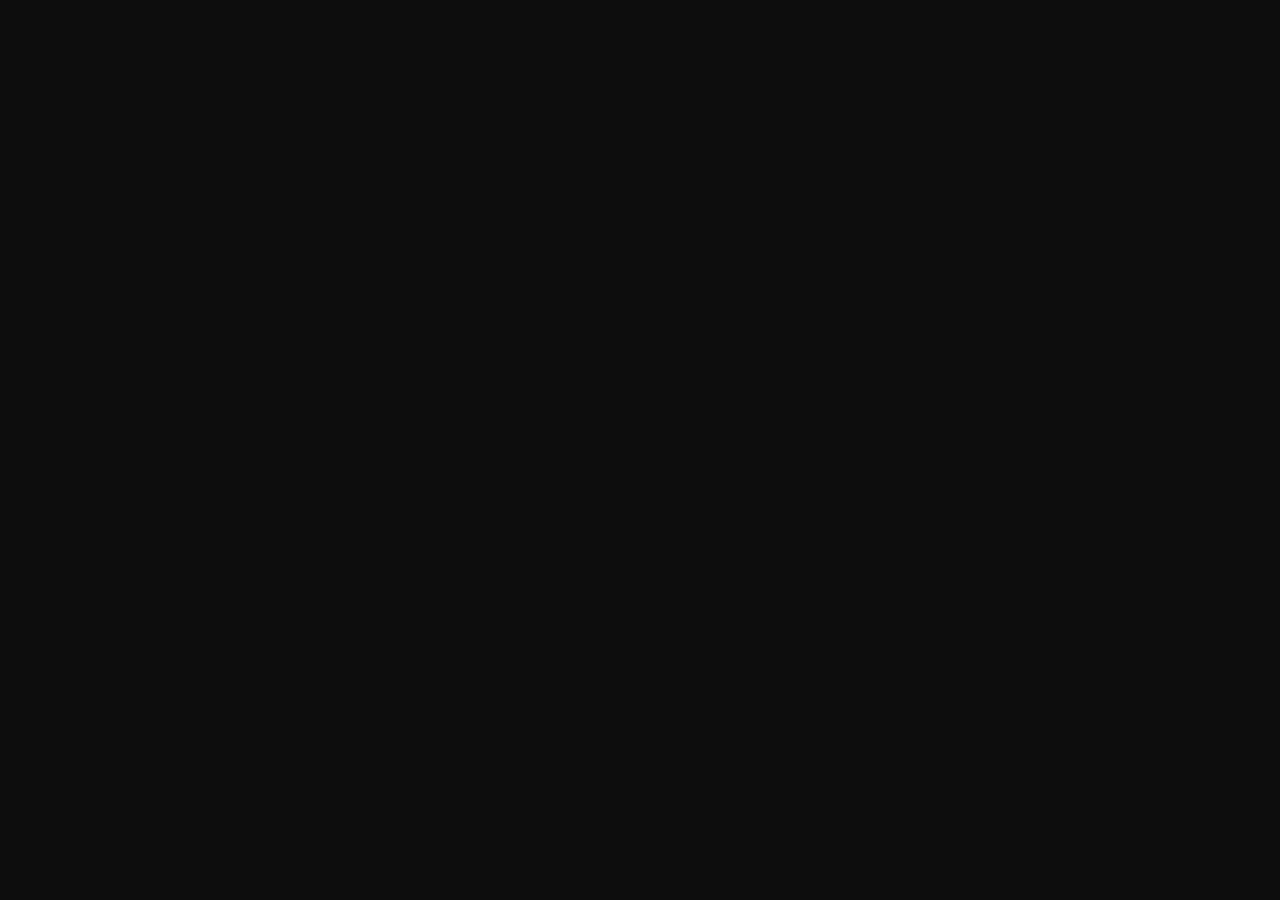
==== commit 23abece5: "cyannnn test" ====
--- a/index.html
+++ b/index.html
@@ -2,348 +2,64 @@
 <html lang="en">
 <head>
   <meta charset="UTF-8" />
-  <meta name="viewport" content="width=device-width, initial-scale=1.0" />
-  <title>Cyanotype Renderer</title>
-  <style>
-    *, *::before, *::after { box-sizing: border-box; margin: 0; padding: 0; }
-
-    body {
-      background: #111;
-      color: #ccc;
-      font-family: "Courier New", Courier, monospace;
-      font-size: 14px;
-      padding: 32px;
-      min-height: 100vh;
-    }
-
-    h1 {
-      font-size: 18px;
-      font-weight: normal;
-      letter-spacing: 0.12em;
-      text-transform: uppercase;
-      color: #7ab8c8;
-      margin-bottom: 28px;
-    }
-
-    .controls {
-      display: flex;
-      align-items: center;
-      gap: 16px;
-      flex-wrap: wrap;
-      margin-bottom: 36px;
-    }
-
-    input[type="file"] {
-      background: #1c1c1c;
-      border: 1px solid #333;
-      color: #aaa;
-      padding: 6px 10px;
-      cursor: pointer;
-    }
-
-    button {
-      background: #1c2c36;
-      border: 1px solid #3a6f88;
-      color: #7ab8c8;
-      padding: 8px 18px;
-      cursor: pointer;
-      letter-spacing: 0.08em;
-      text-transform: uppercase;
-      font-family: inherit;
-      font-size: 13px;
-      transition: background 0.15s;
-    }
-
-    button:hover:not(:disabled) { background: #22404f; }
-    button:disabled { opacity: 0.35; cursor: default; }
-
-    .stages {
-      display: flex;
-      gap: 32px;
-      flex-wrap: wrap;
-    }
-
-    .stage {
-      flex: 1;
-      min-width: 280px;
-    }
-
-    .stage-label {
-      font-size: 11px;
-      letter-spacing: 0.15em;
-      text-transform: uppercase;
-      color: #555;
-      margin-bottom: 10px;
-    }
-
-    canvas {
-      display: block;
-      max-width: 100%;
-      border: 1px solid #222;
-      background: #0a0a0a;
-    }
-
-    .status {
-      margin-top: 10px;
-      font-size: 12px;
-      color: #444;
-      min-height: 16px;
-    }
-
-    .status.ready { color: #7ab8c8; }
-
-    .stage--anim { border-left: 1px solid #222; padding-left: 32px; }
-    .stage--anim .stage-label { color: #4a7a62; }
-  </style>
+  <meta name="viewport" content="width=device-width, initial-scale=1.0, maximum-scale=1.0, user-scalable=no" />
+  <title>Cyanotype</title>
+  <link rel="stylesheet" href="main.css" />
+  <script src="https://cdnjs.cloudflare.com/ajax/libs/hammer.js/2.0.8/hammer.min.js"></script>
 </head>
 <body>
-  <h1>Cyanotype Renderer</h1>
 
-  <div class="controls">
-    <input type="file" id="fileInput" accept="image/*" />
-    <button id="btnNegative" disabled>Render Negative</button>
-    <button id="btnCyanotype" disabled>Render Cyanotype</button>
-    <button id="btnAnimate" disabled>Animate Development</button>
-  </div>
-
-  <div class="stages">
-    <div class="stage">
-      <div class="stage-label">Source</div>
-      <canvas id="canvasSource"></canvas>
-      <div class="status" id="statusSource"></div>
-    </div>
-    <div class="stage">
-      <div class="stage-label">Negative</div>
-      <canvas id="canvasNegative"></canvas>
-      <div class="status" id="statusNegative"></div>
-    </div>
-    <div class="stage">
-      <div class="stage-label">Cyanotype</div>
-      <canvas id="canvasCyanotype"></canvas>
-      <div class="status" id="statusCyanotype"></div>
-    </div>
-    <div class="stage stage--anim">
-      <div class="stage-label">Animation</div>
-      <canvas id="canvasAnim"></canvas>
-      <div class="status" id="statusAnim"></div>
+  <!-- Screen 1: Upload -->
+  <div id="screen-upload" class="screen">
+    <div id="upload-area">
+      <p>Tap to upload a photo</p>
+      <input type="file" id="upload-input" accept="image/*" capture="environment" />
     </div>
   </div>
 
-  <script type="module">
-    import { renderNegative, renderCyanotype } from "./renderer.js";
+  <!-- Screen 2: Studio -->
+  <div id="screen-studio" class="screen">
+    <div id="studio-topbar">
+      <button id="btn-next-studio">Next →</button>
+    </div>
+    <div id="canvas-container">
+      <canvas id="studioCanvas"></canvas>
+    </div>
+    <nav id="layer-panel">
+      <div id="layer-list"></div>
+    </nav>
+    <div id="studio-bottombar">
+      <button id="btn-add-sticker">+ Sticker</button>
+      <input type="file" id="sticker-input" accept="image/png,image/gif,image/webp" />
+    </div>
+    <div id="trash-indicator">
+      <div class="trash-icon">&#x2715;</div>
+      <div class="trash-label">Release to delete</div>
+    </div>
+  </div>
 
-    const fileInput     = document.getElementById("fileInput");
-    const btnNegative   = document.getElementById("btnNegative");
-    const btnCyanotype  = document.getElementById("btnCyanotype");
-    const btnAnimate    = document.getElementById("btnAnimate");
-    const canvasSource  = document.getElementById("canvasSource");
-    const canvasNeg     = document.getElementById("canvasNegative");
-    const canvasCyan    = document.getElementById("canvasCyanotype");
-    const canvasAnim    = document.getElementById("canvasAnim");
-    const statusSource  = document.getElementById("statusSource");
-    const statusNeg     = document.getElementById("statusNegative");
-    const statusCyan    = document.getElementById("statusCyanotype");
-    const statusAnim    = document.getElementById("statusAnim");
+  <!-- Screen 3: Negative Preview -->
+  <div id="screen-negative" class="screen preview-screen">
+    <div class="screen-label">Negative</div>
+    <canvas id="negative-canvas"></canvas>
+    <button id="btn-next-negative" class="btn-next">Next →</button>
+  </div>
 
-    let sourceCanvas  = null;
-    let negativeCanvas = null;
-    let cyanImageData  = null; // captured after cyanotype render
-    let animFrame      = null; // current rAF handle
+  <!-- Screen 4: Darkroom -->
+  <div id="screen-darkroom" class="screen">
+    <span id="darkroom-text">developing…</span>
+  </div>
 
-    fileInput.addEventListener("change", () => {
-      const file = fileInput.files[0];
-      if (!file) return;
+  <!-- Screen 5: Final -->
+  <div id="screen-final" class="screen preview-screen">
+    <div class="screen-label">Cyanotype</div>
+    <canvas id="final-canvas"></canvas>
+    <div class="final-actions">
+      <button id="btn-download">Download</button>
+      <button id="btn-start-over">Start Over</button>
+    </div>
+  </div>
 
-      const reader = new FileReader();
-      reader.addEventListener("load", (e) => {
-        const img = new Image();
-        img.addEventListener("load", () => {
-          canvasSource.width  = img.naturalWidth;
-          canvasSource.height = img.naturalHeight;
-          canvasSource.getContext("2d").drawImage(img, 0, 0);
-
-          sourceCanvas   = canvasSource;
-          negativeCanvas = null;
-          cyanImageData  = null;
-
-          if (animFrame) { cancelAnimationFrame(animFrame); animFrame = null; }
-
-          btnNegative.disabled  = false;
-          btnCyanotype.disabled = true;
-          btnAnimate.disabled   = true;
-
-          statusSource.textContent = `${img.naturalWidth} × ${img.naturalHeight}`;
-          statusSource.className = "status ready";
-          statusNeg.textContent  = "";
-          statusNeg.className    = "status";
-          statusCyan.textContent = "";
-          statusCyan.className   = "status";
-          statusAnim.textContent = "";
-          statusAnim.className   = "status";
-
-          canvasNeg.width  = 0;
-          canvasCyan.width = 0;
-          canvasAnim.width = 0;
-        });
-        img.src = e.target.result;
-      });
-      reader.readAsDataURL(file);
-    });
-
-    btnNegative.addEventListener("click", () => {
-      if (!sourceCanvas) return;
-
-      btnNegative.disabled = true;
-      statusNeg.textContent = "Processing…";
-      statusNeg.className = "status";
-
-      requestAnimationFrame(() => {
-        requestAnimationFrame(() => {
-          negativeCanvas = renderNegative(sourceCanvas);
-
-          canvasNeg.width  = negativeCanvas.width;
-          canvasNeg.height = negativeCanvas.height;
-          canvasNeg.getContext("2d").drawImage(negativeCanvas, 0, 0);
-
-          btnNegative.disabled  = false;
-          btnCyanotype.disabled = false;
-          statusNeg.textContent = "Done — output_negative.png downloaded";
-          statusNeg.className   = "status ready";
-        });
-      });
-    });
-
-    btnCyanotype.addEventListener("click", () => {
-      if (!negativeCanvas) return;
-
-      btnCyanotype.disabled = true;
-      statusCyan.textContent = "Processing…";
-      statusCyan.className = "status";
-
-      requestAnimationFrame(() => {
-        requestAnimationFrame(() => {
-          const cyanCanvas = renderCyanotype(negativeCanvas);
-
-          canvasCyan.width  = cyanCanvas.width;
-          canvasCyan.height = cyanCanvas.height;
-          canvasCyan.getContext("2d").drawImage(cyanCanvas, 0, 0);
-
-          // Capture pixel data for the animation step
-          cyanImageData = cyanCanvas.getContext("2d")
-            .getImageData(0, 0, cyanCanvas.width, cyanCanvas.height);
-
-          btnCyanotype.disabled = false;
-          btnAnimate.disabled   = false;
-          statusCyan.textContent = "Done — output_cyanotype.png downloaded";
-          statusCyan.className   = "status ready";
-
-          // Reset animation panel when a new cyanotype is produced
-          canvasAnim.width  = 0;
-          statusAnim.textContent = "Ready to animate";
-          statusAnim.className   = "status";
-        });
-      });
-    });
-
-    // ---------------------------------------------------------------------------
-    // Animation: reveal the cyanotype from darkest → lightest over 8 s,
-    // mimicking UV-exposed iron salts developing fastest in shadow regions.
-    // ---------------------------------------------------------------------------
-    btnAnimate.addEventListener("click", () => {
-      if (!cyanImageData) return;
-      if (animFrame) { cancelAnimationFrame(animFrame); animFrame = null; }
-
-      btnAnimate.disabled    = true;
-      statusAnim.textContent = "Preparing…";
-      statusAnim.className   = "status";
-
-      // Give the browser one frame to repaint the button before the heavy setup
-      requestAnimationFrame(() => {
-        const w           = cyanImageData.width;
-        const h           = cyanImageData.height;
-        const src         = cyanImageData.data;
-        const totalPixels = w * h;
-
-        // --- Counting sort (O(n)) — group pixel indices by luminance bucket 0-255
-        const bucketCount = new Int32Array(256);
-        const pixelLum    = new Uint8Array(totalPixels);
-
-        for (let i = 0; i < totalPixels; i++) {
-          const pi  = i * 4;
-          const lum = Math.round(0.2126 * src[pi] + 0.7152 * src[pi + 1] + 0.0722 * src[pi + 2]);
-          pixelLum[i]    = lum;
-          bucketCount[lum]++;
-        }
-
-        // Prefix-sum to find each bucket's starting position
-        const bucketStart = new Int32Array(256);
-        for (let l = 1; l < 256; l++) {
-          bucketStart[l] = bucketStart[l - 1] + bucketCount[l - 1];
-        }
-
-        // Fill the sorted-by-luminance index array (darkest first)
-        const sorted = new Uint32Array(totalPixels);
-        const pos    = bucketStart.slice();
-        for (let i = 0; i < totalPixels; i++) {
-          sorted[pos[pixelLum[i]]++] = i;
-        }
-
-        // --- Set up animation canvas, start as paper base color
-        canvasAnim.width  = w;
-        canvasAnim.height = h;
-        const ctx         = canvasAnim.getContext("2d");
-        const animImgData = ctx.createImageData(w, h);
-        const dst         = animImgData.data;
-
-        // TUNING: paper base color (matches cyanotype anchor at L=1.0)
-        const PAPER_R = 224, PAPER_G = 235, PAPER_B = 220;
-        for (let i = 0; i < totalPixels; i++) {
-          const pi    = i * 4;
-          dst[pi]     = PAPER_R;
-          dst[pi + 1] = PAPER_G;
-          dst[pi + 2] = PAPER_B;
-          dst[pi + 3] = 255;
-        }
-        ctx.putImageData(animImgData, 0, 0);
-
-        // --- rAF loop
-        // TUNING: animation duration in milliseconds
-        const DURATION  = 8000;
-        const startTime = performance.now();
-        let lastCount   = 0;
-
-        statusAnim.textContent = "Developing…";
-        statusAnim.className   = "status";
-
-        function frame(now) {
-          const progress    = Math.min((now - startTime) / DURATION, 1);
-          const targetCount = Math.floor(progress * totalPixels);
-
-          // Write only the pixels newly crossed this frame (each pixel written once)
-          for (let i = lastCount; i < targetCount; i++) {
-            const pi    = sorted[i] * 4;
-            dst[pi]     = src[pi];
-            dst[pi + 1] = src[pi + 1];
-            dst[pi + 2] = src[pi + 2];
-            dst[pi + 3] = src[pi + 3];
-          }
-          lastCount = targetCount;
-
-          ctx.putImageData(animImgData, 0, 0);
-
-          if (progress < 1) {
-            animFrame = requestAnimationFrame(frame);
-          } else {
-            animFrame = null;
-            btnAnimate.disabled    = false;
-            statusAnim.textContent = "Done — click again to replay";
-            statusAnim.className   = "status ready";
-          }
-        }
-
-        animFrame = requestAnimationFrame(frame);
-      });
-    });
-  </script>
+  <script type="module" src="js/app.js"></script>
 </body>
-</html>
+</html>
--- a/main.css
+++ b/main.css
@@ -0,0 +1,283 @@
+*, *::before, *::after {
+  box-sizing: border-box;
+  margin: 0;
+  padding: 0;
+}
+
+html, body {
+  width: 100%;
+  height: 100%;
+  overflow: hidden;
+  background: #0d0d0d;
+  color: #ccc;
+  font-family: 'Courier New', monospace;
+  overscroll-behavior: none;
+}
+
+/* ── Screens ─────────────────────────────────────────── */
+
+.screen {
+  position: absolute;
+  top: 0; left: 0;
+  width: 100%;
+  height: 100vh;
+  opacity: 0;
+  pointer-events: none;
+  transition: opacity 0.3s ease;
+  background: #0d0d0d;
+  display: flex;
+  flex-direction: column;
+  align-items: center;
+  justify-content: center;
+}
+
+.screen.active {
+  opacity: 1;
+  pointer-events: all;
+}
+
+/* ── Screen 1: Upload ────────────────────────────────── */
+
+#upload-area {
+  display: flex;
+  flex-direction: column;
+  align-items: center;
+  justify-content: center;
+  width: 80vw;
+  height: 55vw;
+  min-height: 180px;
+  border: 1px solid #2a2a2a;
+  cursor: pointer;
+  letter-spacing: 0.12em;
+  text-transform: uppercase;
+  font-size: 13px;
+  color: #555;
+  transition: border-color 0.2s, color 0.2s;
+}
+
+#upload-area:active {
+  border-color: #7ab8c8;
+  color: #7ab8c8;
+}
+
+#upload-input {
+  display: none;
+}
+
+/* ── Screen 2: Studio ────────────────────────────────── */
+
+#screen-studio {
+  overflow: hidden;
+  position: relative;
+}
+
+#studio-topbar {
+  position: fixed;
+  top: 0; left: 0; right: 0;
+  z-index: 10;
+  display: flex;
+  justify-content: flex-end;
+  padding: 12px 16px;
+  background: linear-gradient(to bottom, rgba(0,0,0,0.55) 0%, transparent 100%);
+  pointer-events: none;
+}
+
+#studio-topbar button {
+  pointer-events: all;
+}
+
+#canvas-container {
+  position: absolute;
+  inset: 0;
+  display: flex;
+  align-items: center;
+  justify-content: center;
+}
+
+#studioCanvas {
+  display: block;
+  max-width: 100%;
+  max-height: 100vh;
+  -webkit-user-select: none;
+  user-select: none;
+  touch-action: none;
+}
+
+#studio-bottombar {
+  position: fixed;
+  bottom: 0; left: 0; right: 0;
+  z-index: 10;
+  display: flex;
+  justify-content: center;
+  padding: 16px;
+  background: linear-gradient(to top, rgba(0,0,0,0.55) 0%, transparent 100%);
+  pointer-events: none;
+}
+
+#studio-bottombar button {
+  pointer-events: all;
+}
+
+#sticker-input {
+  display: none;
+}
+
+/* ── Layer Panel ─────────────────────────────────────── */
+
+#layer-panel {
+  position: fixed;
+  top: 0; left: 0;
+  width: 80px;
+  height: 100%;
+  z-index: 20;
+  background: rgba(0, 0, 0, 0.68);
+  display: flex;
+  flex-direction: column;
+  align-items: center;
+  padding-top: 64px;
+  padding-bottom: 88px;
+  overflow-y: auto;
+  transform: translateX(-100%);
+  transition: transform 0.25s ease;
+}
+
+#layer-panel.visible {
+  transform: translateX(0);
+}
+
+#layer-list {
+  display: flex;
+  flex-direction: column;
+  gap: 8px;
+  width: 100%;
+  align-items: center;
+}
+
+.layer-thumb {
+  width: 60px;
+  height: 60px;
+  border-radius: 6px;
+  overflow: hidden;
+  cursor: pointer;
+  border: 2px solid transparent;
+  flex-shrink: 0;
+  transition: border-color 0.15s, box-shadow 0.15s;
+}
+
+.layer-thumb img {
+  width: 100%;
+  height: 100%;
+  object-fit: cover;
+  pointer-events: none;
+  display: block;
+}
+
+.layer-thumb.selected {
+  border-color: #7ab8c8;
+  box-shadow: 0 0 10px rgba(122, 184, 200, 0.75);
+}
+
+/* ── Trash Indicator ─────────────────────────────────── */
+
+#trash-indicator {
+  position: fixed;
+  bottom: 0; left: 0; right: 0;
+  z-index: 30;
+  display: flex;
+  flex-direction: column;
+  align-items: center;
+  justify-content: center;
+  padding: 20px 16px;
+  background: rgba(160, 30, 30, 0.88);
+  color: #fff;
+  letter-spacing: 0.12em;
+  text-transform: uppercase;
+  font-size: 11px;
+  opacity: 0;
+  pointer-events: none;
+  transition: opacity 0.2s ease;
+}
+
+#trash-indicator.visible {
+  opacity: 1;
+}
+
+.trash-icon {
+  font-size: 22px;
+  margin-bottom: 6px;
+}
+
+/* ── Screens 3 & 5: Preview Screens ─────────────────── */
+
+.preview-screen {
+  justify-content: flex-start;
+  padding-top: 48px;
+  padding-bottom: 0;
+  gap: 16px;
+}
+
+.screen-label {
+  font-size: 11px;
+  letter-spacing: 0.2em;
+  text-transform: uppercase;
+  color: #444;
+}
+
+.preview-screen canvas {
+  max-width: 100%;
+  max-height: calc(100vh - 160px);
+  display: block;
+  border: 1px solid #1a1a1a;
+}
+
+.btn-next {
+  margin-top: auto;
+  margin-bottom: 28px;
+}
+
+.final-actions {
+  display: flex;
+  gap: 16px;
+  margin-top: auto;
+  margin-bottom: 28px;
+}
+
+/* ── Screen 4: Darkroom ──────────────────────────────── */
+
+#screen-darkroom {
+  background: #000;
+}
+
+#darkroom-text {
+  font-size: 15px;
+  letter-spacing: 0.35em;
+  color: #7ab8c8;
+  text-transform: uppercase;
+}
+
+@keyframes blink {
+  0%, 100% { opacity: 1; }
+  50%       { opacity: 0.08; }
+}
+
+/* ── Buttons ─────────────────────────────────────────── */
+
+button {
+  background: #1c2c36;
+  border: 1px solid #3a6f88;
+  color: #7ab8c8;
+  padding: 12px 22px;
+  cursor: pointer;
+  letter-spacing: 0.1em;
+  text-transform: uppercase;
+  font-family: inherit;
+  font-size: 12px;
+  min-width: 48px;
+  min-height: 48px;
+  transition: background 0.15s;
+  -webkit-tap-highlight-color: transparent;
+}
+
+button:active {
+  background: #22404f;
+}
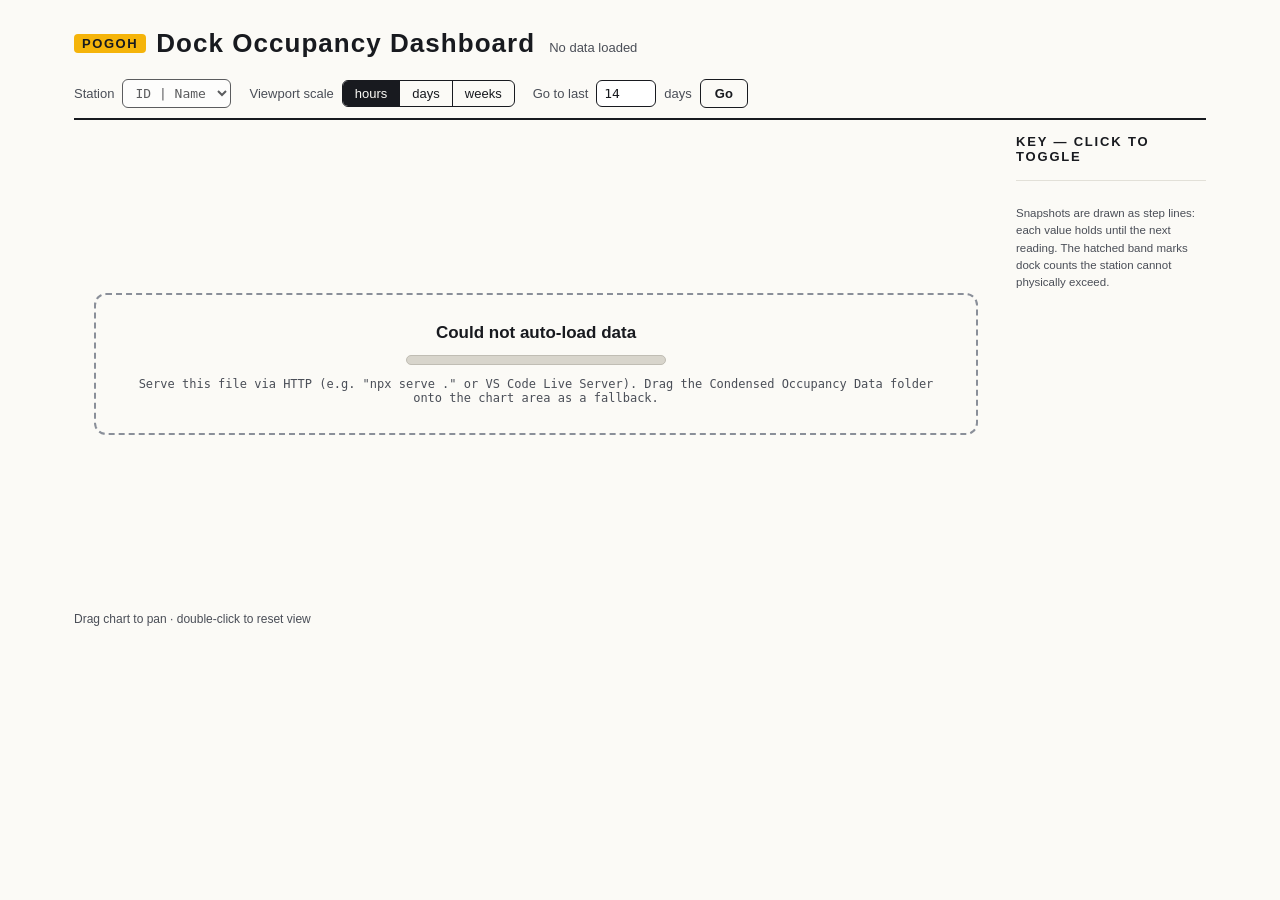
==== commit dab62a82: "finished prototype of occupancy dashboard" ====
--- a/index.html
+++ b/index.html
@@ -1,65 +1,787 @@
 <!DOCTYPE html>
 <html lang="en">
 <head>
-  <meta charset="UTF-8" />
-  <meta name="viewport" content="width=device-width, initial-scale=1.0, maximum-scale=1.0, user-scalable=no" />
-  <title>Cyanotype</title>
-  <link rel="stylesheet" href="main.css" />
-  <script src="https://cdnjs.cloudflare.com/ajax/libs/hammer.js/2.0.8/hammer.min.js"></script>
+<meta charset="UTF-8">
+<meta name="viewport" content="width=device-width, initial-scale=1.0">
+<title>POGOH Dock Occupancy Dashboard</title>
+<style>
+  :root {
+    --paper: #FBFAF6;
+    --ink: #181A1F;
+    --ink-soft: #4A4E57;
+    --gold: #F5B40A;
+    --gold-deep: #C98F00;
+    --steel: #8A8F99;
+    --red: #D14B41;
+    --fit-blue: #4A6FA5;
+    --efit-teal: #2E8C7E;
+    --line: #E2E0D8;
+    --display: 'Futura', 'Avenir Next', 'Century Gothic', 'Trebuchet MS', sans-serif;
+    --mono: ui-monospace, 'SF Mono', Menlo, Consolas, monospace;
+  }
+  * { box-sizing: border-box; margin: 0; padding: 0; }
+  body {
+    background: var(--paper);
+    color: var(--ink);
+    font-family: var(--display);
+    min-height: 100vh;
+  }
+  .wrap { max-width: 1180px; margin: 0 auto; padding: 28px 24px 48px; }
+
+  header { display: flex; align-items: baseline; gap: 14px; flex-wrap: wrap; margin-bottom: 6px; }
+  h1 { font-size: 26px; font-weight: 600; letter-spacing: 0.04em; }
+  h1 .badge {
+    display: inline-block; background: var(--gold); color: var(--ink);
+    font-size: 13px; font-weight: 700; letter-spacing: 0.12em;
+    padding: 2px 8px; border-radius: 4px; vertical-align: 4px; margin-right: 10px;
+  }
+  .sub { color: var(--ink-soft); font-size: 13px; }
+
+  /* ---------- toolbar ---------- */
+  .toolbar {
+    display: flex; align-items: center; gap: 18px; flex-wrap: wrap;
+    padding: 14px 0 10px; border-bottom: 2px solid var(--ink); margin-bottom: 4px;
+  }
+  .tool { display: flex; align-items: center; gap: 8px; font-size: 13px; color: var(--ink-soft); }
+  .tool label { white-space: nowrap; }
+  .seg { display: flex; border: 1.5px solid var(--ink); border-radius: 6px; overflow: hidden; }
+  .seg button {
+    font-family: var(--display); font-size: 13px; padding: 5px 12px;
+    background: transparent; border: none; cursor: pointer; color: var(--ink);
+  }
+  .seg button + button { border-left: 1.5px solid var(--ink); }
+  .seg button.on { background: var(--ink); color: var(--paper); }
+  .seg button:focus-visible, input:focus-visible, select:focus-visible, .btn:focus-visible {
+    outline: 2px solid var(--gold-deep); outline-offset: 1px;
+  }
+  input[type="number"] {
+    width: 60px; font-family: var(--mono); font-size: 13px; padding: 5px 7px;
+    border: 1.5px solid var(--ink); border-radius: 6px; background: #fff; color: var(--ink);
+  }
+  select {
+    font-family: var(--mono); font-size: 13px; padding: 5px 8px; max-width: 280px;
+    border: 1.5px solid var(--ink); border-radius: 6px; background: #fff; color: var(--ink);
+  }
+  .btn {
+    font-family: var(--display); font-size: 13px; font-weight: 600; cursor: pointer;
+    padding: 6px 14px; border: 1.5px solid var(--ink); border-radius: 6px;
+    background: var(--ink); color: var(--paper);
+  }
+  .btn.ghost { background: transparent; color: var(--ink); }
+  .btn:hover { background: var(--gold); border-color: var(--gold); color: var(--ink); }
+  .spacer { flex: 1; }
+
+  /* ---------- chart area ---------- */
+  .stage { display: grid; grid-template-columns: 1fr 190px; gap: 18px; margin-top: 14px; }
+  @media (max-width: 820px) { .stage { grid-template-columns: 1fr; } }
+
+  .chart-card { position: relative; min-height: 460px; }
+  canvas { width: 100%; height: 460px; display: block; cursor: crosshair; touch-action: pan-y; }
+
+  .hint {
+    position: absolute; inset: 0; display: flex; flex-direction: column;
+    align-items: center; justify-content: center; gap: 14px; text-align: center;
+    color: var(--ink-soft); font-size: 14px; padding: 20px;
+  }
+  .hint strong { color: var(--ink); font-size: 17px; }
+  .hint .drop {
+    border: 2px dashed var(--steel); border-radius: 12px; padding: 28px 36px;
+    display: flex; flex-direction: column; gap: 12px; align-items: center;
+  }
+  .hint.dragover .drop { border-color: var(--gold-deep); background: #FFF7E0; }
+
+  .progress-bar {
+    width: 260px; height: 10px; background: #D8D5CC;
+    border-radius: 5px; overflow: hidden; border: 1px solid #C0BDB4;
+  }
+  .progress-fill {
+    height: 100%; background: var(--gold); border-radius: 5px;
+    width: 0%; transition: width 0.15s ease;
+  }
+  .progress-label {
+    font-family: var(--mono); font-size: 12px; color: var(--ink-soft);
+  }
+
+  /* ---------- key ---------- */
+  .key h2 { font-size: 13px; letter-spacing: 0.14em; text-transform: uppercase; margin-bottom: 10px; }
+  .key-item {
+    display: flex; align-items: center; gap: 9px; font-size: 13px;
+    padding: 6px 8px; border-radius: 6px; cursor: pointer; user-select: none;
+    border: 1px solid transparent;
+  }
+  .key-item:hover { background: #F1EFE7; }
+  .key-item.off { opacity: 0.35; }
+  .key-item .swatch { width: 26px; height: 0; border-top-width: 3px; border-top-style: solid; flex-shrink: 0; }
+  .key-item .swatch.dashed { border-top-style: dashed; }
+  .key-item .swatch.area { height: 10px; border: none; border-radius: 2px; }
+  .key-note { margin-top: 14px; font-size: 11.5px; line-height: 1.5; color: var(--ink-soft); }
+  .key-stats { margin-top: 16px; border-top: 1px solid var(--line); padding-top: 10px; font-family: var(--mono); font-size: 11.5px; color: var(--ink-soft); line-height: 1.7; }
+  .key-stats b { color: var(--ink); }
+
+  /* ---------- tooltip ---------- */
+  #tip {
+    position: fixed; pointer-events: none; z-index: 10; display: none;
+    background: var(--ink); color: var(--paper); border-radius: 8px;
+    padding: 9px 12px; font-family: var(--mono); font-size: 12px; line-height: 1.65;
+    box-shadow: 0 4px 16px rgba(0,0,0,0.25); max-width: 260px;
+  }
+  #tip .t-date { color: var(--gold); font-weight: 700; margin-bottom: 2px; }
+  #tip .t-row { display: flex; justify-content: space-between; gap: 16px; }
+
+  footer { margin-top: 18px; font-size: 12px; color: var(--ink-soft); display: flex; gap: 18px; flex-wrap: wrap; }
+  @media (prefers-reduced-motion: no-preference) {
+    .chart-card { transition: opacity 0.2s; }
+  }
+</style>
 </head>
 <body>
-
-  <!-- Screen 1: Upload -->
-  <div id="screen-upload" class="screen">
-    <div id="upload-area">
-      <p>Tap to upload a photo</p>
-      <input type="file" id="upload-input" accept="image/*" capture="environment" />
+<div class="wrap">
+  <header>
+    <h1><span class="badge">POGOH</span>Dock Occupancy Dashboard</h1>
+    <span class="sub" id="loaded-sub">No data loaded</span>
+  </header>
+
+  <div class="toolbar">
+    <div class="tool">
+      <label for="station">Station</label>
+      <select id="station" disabled><option>ID | Name</option></select>
+    </div>
+    <div class="tool">
+      <label>Viewport scale</label>
+      <div class="seg" id="scale-seg" role="group" aria-label="Viewport scale">
+        <button data-scale="hours" class="on">hours</button>
+        <button data-scale="days">days</button>
+        <button data-scale="weeks">weeks</button>
+      </div>
+    </div>
+    <div class="tool">
+      <label for="lastn">Go to last</label>
+      <input type="number" id="lastn" min="1" value="14">
+      <span>days</span>
+      <button class="btn ghost" id="go-last">Go</button>
     </div>
   </div>
 
-  <!-- Screen 2: Studio -->
-  <div id="screen-studio" class="screen">
-    <div id="studio-topbar">
-      <button id="btn-next-studio">Next →</button>
+  <div class="stage">
+    <div class="chart-card" id="card">
+      <canvas id="chart" height="460"></canvas>
+      <div class="hint" id="hint">
+        <div class="drop">
+          <strong id="hint-title">Loading station data…</strong>
+          <div class="progress-bar"><div class="progress-fill" id="progress-fill"></div></div>
+          <span class="progress-label" id="hint-msg">Fetching from Condensed Occupancy Data folder.</span>
+        </div>
+      </div>
     </div>
-    <div id="canvas-container">
-      <canvas id="studioCanvas"></canvas>
-    </div>
-    <nav id="layer-panel">
-      <div id="layer-list"></div>
-    </nav>
-    <div id="studio-bottombar">
-      <button id="btn-add-sticker">+ Sticker</button>
-      <input type="file" id="sticker-input" accept="image/png,image/gif,image/webp" />
-    </div>
-    <div id="trash-indicator">
-      <div class="trash-icon">&#x2715;</div>
-      <div class="trash-label">Release to delete</div>
-    </div>
+
+    <aside class="key">
+      <h2>Key — click to toggle</h2>
+      <div id="key-list"></div>
+      <div class="key-stats" id="key-stats"></div>
+      <p class="key-note">Snapshots are drawn as step lines: each value holds until the next reading. The hatched band marks dock counts the station cannot physically exceed.</p>
+    </aside>
   </div>
 
-  <!-- Screen 3: Negative Preview -->
-  <div id="screen-negative" class="screen preview-screen">
-    <div class="screen-label">Negative</div>
-    <canvas id="negative-canvas"></canvas>
-    <button id="btn-next-negative" class="btn-next">Next →</button>
-  </div>
-
-  <!-- Screen 4: Darkroom -->
-  <div id="screen-darkroom" class="screen">
-    <span id="darkroom-text">developing…</span>
-  </div>
-
-  <!-- Screen 5: Final -->
-  <div id="screen-final" class="screen preview-screen">
-    <div class="screen-label">Cyanotype</div>
-    <canvas id="final-canvas"></canvas>
-    <div class="final-actions">
-      <button id="btn-download">Download</button>
-      <button id="btn-start-over">Start Over</button>
-    </div>
-  </div>
-
-  <script type="module" src="js/app.js"></script>
+  <footer>
+    <span>Drag chart to pan · double-click to reset view</span>
+    <span id="range-label"></span>
+  </footer>
+</div>
+<div id="tip"></div>
+
+<script>
+'use strict';
+
+/* ============================== data model ============================== */
+
+const SERIES_DEFS = [
+  { id: 'capacity',      label: 'Max capacity (docks)',                 color: '#181A1F', style: 'step-heavy', on: true },
+  { id: 'total',         label: 'Total bikes at station',               color: '#181A1F', style: 'step',       on: true },
+  { id: 'availFit',      label: 'Rentable fit (normal) bikes',          color: '#4A6FA5', style: 'area',       on: true },
+  { id: 'availEfit',     label: 'Rentable efit (electric) bikes',       color: '#E0A400', style: 'area',       on: true },
+  { id: 'unrentable',    label: 'Unrentable (awaiting operator pull)',  color: '#D14B41', style: 'area',       on: true },
+  { id: 'counterfactual',label: 'Without staff rebalancing',            color: '#181A1F', style: 'dashed',     on: true },
+  { id: 'expected',      label: 'Expected station size',                color: '#8A8F99', style: 'dashed',     on: false },
+  { id: 'faulty',        label: 'Faulty docks',                         color: '#D14B41', style: 'dashed',     on: false },
+];
+
+const state = {
+  stations: new Map(),   // id -> { id, name, points: [...] sorted by t }
+  current: null,
+  scale: 'hours',
+  view: null,            // [t0, t1] ms
+  series: JSON.parse(JSON.stringify(SERIES_DEFS)),
+  opTrips: {},           // station id -> [[epoch_s, delta, model], ...] operator rebalancing events
+};
+
+/* ============================== CSV parsing ============================== */
+
+function parseCSV(text) {
+  const rows = []; let row = []; let field = ''; let inQ = false;
+  for (let i = 0; i < text.length; i++) {
+    const c = text[i];
+    if (inQ) {
+      if (c === '"') { if (text[i+1] === '"') { field += '"'; i++; } else inQ = false; }
+      else field += c;
+    } else {
+      if (c === '"') inQ = true;
+      else if (c === ',') { row.push(field); field = ''; }
+      else if (c === '\n') { row.push(field); field = ''; if (row.length > 1 || row[0] !== '') rows.push(row); row = []; }
+      else if (c !== '\r') field += c;
+    }
+  }
+  if (field !== '' || row.length) { row.push(field); rows.push(row); }
+  return rows;
+}
+
+function parseModels(s) {
+  const out = {};
+  if (!s) return out;
+  s.split(',').forEach(part => {
+    const m = part.trim().match(/^([\w-]+)\s*:\s*(\d+)/);
+    if (m) out[m[1]] = parseInt(m[2], 10);
+  });
+  return out;
+}
+
+function sumVals(obj) { return Object.values(obj).reduce((a, b) => a + b, 0); }
+
+function ingestFile(name, text) {
+  const rows = parseCSV(text);
+  if (rows.length < 2) return;
+  const header = rows[0].map(h => h.trim());
+  const col = n => header.indexOf(n);
+  const ci = {
+    dt: col('Date Time'), id: col('Station ID'),
+    expected: col('Expected Station Size'), docks: col('Total Docks Installed'),
+    faulty: col('Number of Faulty Docks'),
+    totalM: col('Total Bikes At Station Per Model'),
+    availM: col('Number of Available Bikes Per Model'),
+  };
+  if (ci.dt < 0 || ci.id < 0) return; // not an occupancy file
+
+  for (let r = 1; r < rows.length; r++) {
+    const row = rows[r];
+    if (row.length < header.length - 2) continue;
+    const t = new Date(row[ci.dt].replace(' ', 'T')).getTime();
+    if (isNaN(t)) continue;
+    const sid = row[ci.id].trim();
+    if (!state.stations.has(sid)) {
+      // try to pull a friendlier name from the filename, e.g. "station 12.csv"
+      const base = name.replace(/\.csv$/i, '');
+      state.stations.set(sid, { id: sid, name: base, points: [] });
+    }
+    const totalM = parseModels(row[ci.totalM]);
+    const availM = parseModels(row[ci.availM]);
+    // the "Inoperative Bikes Per Model" column is often blank even when bikes
+    // are unrentable — derive unrentable as total minus available instead
+    state.stations.get(sid).points.push({
+      t,
+      expected: num(row[ci.expected]),
+      capacity: num(row[ci.docks]),
+      faulty: num(row[ci.faulty]),
+      total: sumVals(totalM),
+      available: sumVals(availM),
+      models: totalM,
+      availM,
+    });
+  }
+}
+
+function num(v) { const n = parseFloat(v); return isNaN(n) ? 0 : n; }
+
+function finalizeIngest(preferredId) {
+  state.stations.forEach(s => s.points.sort((a, b) => a.t - b.t));
+  const ids = [...state.stations.keys()].sort((a, b) => (+a) - (+b));
+  const sel = document.getElementById('station');
+  sel.innerHTML = '';
+  ids.forEach(id => {
+    const s = state.stations.get(id);
+    const o = document.createElement('option');
+    o.value = id;
+    o.textContent = id + ' | ' + s.name;
+    sel.appendChild(o);
+  });
+  sel.disabled = false;
+  state.current = (preferredId && state.stations.has(preferredId)) ? preferredId : ids[0];
+  sel.value = state.current;
+  document.getElementById('loaded-sub').textContent =
+    ids.length + ' station' + (ids.length === 1 ? '' : 's') + ' loaded';
+  document.getElementById('hint').style.display = 'none';
+
+  // find the most recent timestamp across all stations and snap view to it
+  let latestT = 0;
+  state.stations.forEach(s => { if (s.points.length) latestT = Math.max(latestT, s.points[s.points.length - 1].t); });
+  const pts = currentPoints();
+  const t1 = latestT || (pts.length ? pts[pts.length - 1].t : Date.now());
+  state.scale = 'hours';
+  state.view = [t1 - 3 * 864e5, t1];
+  // sync scale button UI
+  document.querySelectorAll('#scale-seg button').forEach(b =>
+    b.classList.toggle('on', b.dataset.scale === 'hours'));
+
+  buildKey();
+  draw();
+}
+
+/* ============================== auto-load from Condensed Occupancy Data ============================== */
+
+const DATA_BASE = './Condensed%20Occupancy%20Data/';
+
+async function autoLoad() {
+  const sub = document.getElementById('loaded-sub');
+  const hintTitle = document.getElementById('hint-title');
+  const hintMsg = document.getElementById('hint-msg');
+  const fill = document.getElementById('progress-fill');
+  sub.textContent = 'Loading…';
+  try {
+    const manifest = await fetch(DATA_BASE + 'manifest.json').then(r => {
+      if (!r.ok) throw new Error('manifest not found');
+      return r.json();
+    });
+
+    state.stations.clear(); state.opTrips = {};
+    state.series = JSON.parse(JSON.stringify(SERIES_DEFS));
+
+    for (let i = 0; i < manifest.length; i++) {
+      fill.style.width = (i / manifest.length * 100) + '%';
+      hintMsg.textContent = `${i + 1} / ${manifest.length} — ${manifest[i]}`;
+      const url = DATA_BASE + manifest[i].split(' ').join('%20');
+      const text = await fetch(url).then(r => {
+        if (!r.ok) throw new Error(`HTTP ${r.status} for ${manifest[i]}`);
+        return r.text();
+      });
+      ingestFile(manifest[i], text);
+    }
+    fill.style.width = '100%';
+
+    if (!state.stations.size) {
+      hintTitle.textContent = 'No data found';
+      hintMsg.textContent = 'CSV files were fetched but no rows matched the expected format.';
+      sub.textContent = 'No data loaded';
+      return;
+    }
+
+    // apply friendly station names from station_names.json
+    try {
+      const names = await fetch(DATA_BASE + 'station_names.json').then(r => r.json());
+      state.stations.forEach((s, id) => { if (names[id]) s.name = names[id][0]; });
+    } catch (e) { /* names file optional */ }
+
+    // operator rebalancing events power the "without staff" counterfactual
+    try {
+      state.opTrips = await fetch(DATA_BASE + 'operator_trips.json').then(r => r.json());
+    } catch (e) { /* counterfactual line just won't render */ }
+
+    finalizeIngest('1');
+  } catch (e) {
+    hintTitle.textContent = 'Could not auto-load data';
+    hintMsg.textContent = 'Serve this file via HTTP (e.g. "npx serve ." or VS Code Live Server). Drag the Condensed Occupancy Data folder onto the chart area as a fallback.';
+    sub.textContent = 'No data loaded';
+    console.error(e);
+  }
+}
+
+document.addEventListener('DOMContentLoaded', autoLoad);
+
+/* ============================== controls ============================== */
+
+document.getElementById('station').addEventListener('change', e => {
+  state.current = e.target.value;
+  applyScale(state.scale, true);
+  draw();
+});
+
+document.querySelectorAll('#scale-seg button').forEach(b =>
+  b.addEventListener('click', () => {
+    document.querySelectorAll('#scale-seg button').forEach(x => x.classList.remove('on'));
+    b.classList.add('on');
+    applyScale(b.dataset.scale, true);
+    draw();
+  }));
+
+document.getElementById('go-last').addEventListener('click', goLast);
+document.getElementById('lastn').addEventListener('keydown', e => { if (e.key === 'Enter') goLast(); });
+
+function goLast() {
+  const n = Math.max(1, +document.getElementById('lastn').value || 14);
+  const pts = currentPoints();
+  if (!pts.length) return;
+  const t1 = pts[pts.length - 1].t;
+  state.view = [t1 - n * 864e5, t1];
+  draw();
+}
+
+function applyScale(scale, resetView) {
+  state.scale = scale;
+  if (!resetView) return;
+  const pts = currentPoints();
+  if (!pts.length) return;
+  const t1 = pts[pts.length - 1].t;
+  const span = scale === 'hours' ? 3 * 864e5 : scale === 'days' ? 14 * 864e5 : 12 * 7 * 864e5;
+  state.view = [Math.max(pts[0].t, t1 - span), t1];
+}
+
+function currentPoints() {
+  const s = state.stations.get(state.current);
+  return s ? s.points : [];
+}
+
+/* ============================== key / legend ============================== */
+
+function buildKey() {
+  const list = document.getElementById('key-list');
+  list.innerHTML = '';
+  state.series.forEach(sd => {
+    const item = document.createElement('div');
+    item.className = 'key-item' + (sd.on ? '' : ' off');
+    item.setAttribute('role', 'button');
+    item.tabIndex = 0;
+    const sw = document.createElement('span');
+    sw.className = 'swatch' + (sd.style === 'dashed' ? ' dashed' : sd.style === 'area' ? ' area' : '');
+    if (sd.style === 'area') sw.style.background = hexA(sd.color, 0.45);
+    else sw.style.borderTopColor = sd.color;
+    if (sd.style === 'step-heavy') sw.style.borderTopWidth = '4px';
+    item.appendChild(sw);
+    item.appendChild(document.createTextNode(sd.label));
+    const toggle = () => { sd.on = !sd.on; item.classList.toggle('off', !sd.on); draw(); };
+    item.addEventListener('click', toggle);
+    item.addEventListener('keydown', e => { if (e.key === 'Enter' || e.key === ' ') { e.preventDefault(); toggle(); } });
+    list.appendChild(item);
+  });
+}
+
+function hexA(hex, a) {
+  const n = parseInt(hex.slice(1), 16);
+  return `rgba(${n >> 16 & 255},${n >> 8 & 255},${n & 255},${a})`;
+}
+
+/* ============================== chart ============================== */
+
+const canvas = document.getElementById('chart');
+const ctx = canvas.getContext('2d');
+const PAD = { l: 46, r: 16, t: 26, b: 42 };
+
+function seriesValue(p, id) {
+  if (id === 'availFit')   return (p.availM && p.availM.fit) || 0;
+  if (id === 'availEfit')  return (p.availM && p.availM.efit) || 0;
+  if (id === 'availStack') return seriesValue(p, 'availFit') + seriesValue(p, 'availEfit');
+  if (id === 'unrentable') return Math.max(0, p.total - p.available);
+  return p[id] || 0;
+}
+
+/* ---------- counterfactual: total bikes with staff rebalancing undone ----------
+   Operator dropoffs added bikes the station wouldn't otherwise have; pickups
+   removed bikes that would have stayed. So cf(t) = total(t) − Σdeltas, where
+   the sum covers operator events since the most recent midnight (the running
+   adjustment resets each day so months of drift don't accumulate). */
+function counterfactualPoints(t0, t1) {
+  const ev = state.opTrips[state.current];
+  const pts = currentPoints();
+  if (!ev || !ev.length || !pts.length) return [];
+
+  const dayStart = new Date(t0); dayStart.setHours(0, 0, 0, 0);
+  const from = dayStart.getTime();
+
+  // merge station snapshots, operator events and midnight resets into one walk
+  const marks = [];
+  pts.forEach(p => { if (p.t >= from && p.t <= t1) marks.push({ t: p.t, total: p.total }); });
+  ev.forEach(e => { const t = e[0] * 1000; if (t >= from && t <= t1) marks.push({ t, delta: e[1] }); });
+  for (let d = new Date(from); d.getTime() <= t1; d.setDate(d.getDate() + 1)) {
+    marks.push({ t: d.getTime(), reset: true });
+  }
+  marks.sort((a, b) => a.t - b.t);
+
+  // seed running total from the last snapshot before the walk begins
+  let total = pts[0].total;
+  for (const p of pts) { if (p.t <= from) total = p.total; else break; }
+
+  let adj = 0;
+  const out = [];
+  marks.forEach(m => {
+    if (m.reset) adj = 0;
+    if (m.total !== undefined) total = m.total;
+    if (m.delta) adj += m.delta;
+    const v = Math.max(0, total - adj);
+    if (out.length && out[out.length - 1].t === m.t) out[out.length - 1].v = v;
+    else out.push({ t: m.t, v });
+  });
+  return out;
+}
+
+let lastCfPts = []; // kept for the hover tooltip
+
+function visiblePoints() {
+  const pts = currentPoints();
+  if (!pts.length || !state.view) return [];
+  const [t0, t1] = state.view;
+  // include one point before / after the window so step lines extend to the edges
+  let i0 = pts.findIndex(p => p.t >= t0); if (i0 < 0) i0 = pts.length - 1;
+  i0 = Math.max(0, i0 - 1);
+  let i1 = pts.length - 1;
+  for (let i = pts.length - 1; i >= 0; i--) { if (pts[i].t <= t1) { i1 = Math.min(pts.length - 1, i + 1); break; } }
+  return pts.slice(i0, i1 + 1);
+}
+
+function draw() {
+  const dpr = window.devicePixelRatio || 1;
+  const w = canvas.clientWidth, h = 460;
+  canvas.width = w * dpr; canvas.height = h * dpr;
+  ctx.setTransform(dpr, 0, 0, dpr, 0, 0);
+  ctx.clearRect(0, 0, w, h);
+
+  const pts = visiblePoints();
+  if (!pts.length || !state.view) return;
+  const [t0, t1] = state.view;
+  const X = t => PAD.l + (t - t0) / (t1 - t0) * (w - PAD.l - PAD.r);
+
+  // y max from visible data
+  let yMax = 4;
+  pts.forEach(p => state.series.forEach(sd => {
+    if (sd.on) yMax = Math.max(yMax, seriesValue(p, sd.id));
+  }));
+  const cfOn = state.series.find(s => s.id === 'counterfactual').on;
+  lastCfPts = cfOn ? counterfactualPoints(t0, t1) : [];
+  lastCfPts.forEach(c => { yMax = Math.max(yMax, c.v); });
+  yMax = Math.ceil(yMax * 1.15);
+  const Y = v => h - PAD.b - v / yMax * (h - PAD.t - PAD.b);
+
+  /* grid + axes */
+  ctx.font = '11px ' + getComputedStyle(document.body).getPropertyValue('--mono');
+  ctx.fillStyle = '#8A8F99'; ctx.strokeStyle = '#E2E0D8'; ctx.lineWidth = 1;
+  const ySteps = niceSteps(yMax, 5);
+  for (let v = 0; v <= yMax; v += ySteps) {
+    ctx.beginPath(); ctx.moveTo(PAD.l, Y(v)); ctx.lineTo(w - PAD.r, Y(v)); ctx.stroke();
+    ctx.textAlign = 'right'; ctx.fillText(String(v), PAD.l - 8, Y(v) + 4);
+  }
+  drawTimeAxis(w, h, t0, t1, X);
+
+  /* "Empty" baseline — heavy, like the wireframe */
+  ctx.strokeStyle = '#181A1F'; ctx.lineWidth = 3;
+  ctx.beginPath(); ctx.moveTo(PAD.l, Y(0)); ctx.lineTo(w - PAD.r, Y(0)); ctx.stroke();
+  ctx.fillStyle = '#181A1F'; ctx.textAlign = 'right'; ctx.font = '12px ' + getComputedStyle(document.body).getPropertyValue('--display');
+  ctx.fillText('Empty', w - PAD.r, Y(0) + 16);
+
+  /* capacity ceiling + hatched over-capacity band (signature element) */
+  const capOn = state.series.find(s => s.id === 'capacity').on;
+  if (capOn) {
+    hatchAboveCapacity(pts, X, Y, w);
+    drawStep(pts, 'capacity', X, Y, '#181A1F', 3.5, []);
+    const lastCap = seriesValue(pts[pts.length - 1], 'capacity');
+    ctx.fillStyle = '#181A1F'; ctx.textAlign = 'right';
+    ctx.fillText('Max Capacity', w - PAD.r, Y(lastCap) - 8);
+  }
+
+  /* stacked rentable bikes: blue fit from the baseline, gold efit on top */
+  const on = id => state.series.find(s => s.id === id).on;
+  if (on('availFit')) {
+    fillBand(pts, null, 'availFit', X, Y, 'rgba(74,111,165,0.35)');
+    drawStep(pts, 'availFit', X, Y, '#4A6FA5', 2, []);
+  }
+  if (on('availEfit')) {
+    const lowEdge = on('availFit') ? 'availFit' : null;
+    fillBand(pts, lowEdge, 'availStack', X, Y, 'rgba(245,180,10,0.40)');
+    drawStep(pts, 'availStack', X, Y, '#C98F00', 2, []);
+  }
+
+  /* unrentable gap: bikes present but not rentable, awaiting operator pickup */
+  if (on('unrentable')) {
+    fillBand(pts, 'availStack', 'total', X, Y, 'rgba(209,75,65,0.40)');
+  }
+
+  /* remaining step / dashed series (total, expected, faulty) */
+  state.series.forEach(sd => {
+    if (!sd.on || sd.id === 'capacity' || sd.style === 'area' || sd.id === 'counterfactual') return;
+    const dash = sd.style === 'dashed' ? [7, 5] : [];
+    const width = sd.style === 'step-heavy' ? 3.5 : sd.id === 'total' ? 2.5 : 1.75;
+    drawStep(pts, sd.id, X, Y, sd.color, width, dash);
+  });
+
+  /* counterfactual: dotted step of what occupancy would be without staff trips */
+  if (lastCfPts.length) {
+    ctx.beginPath();
+    lastCfPts.forEach((c, i) => {
+      const x = X(c.t), y = Y(c.v);
+      if (i === 0) ctx.moveTo(x, y);
+      else { ctx.lineTo(x, Y(lastCfPts[i - 1].v)); ctx.lineTo(x, y); }
+    });
+    ctx.strokeStyle = 'rgba(24,26,31,0.75)'; ctx.lineWidth = 2;
+    ctx.setLineDash([3, 4]); ctx.lineJoin = 'round';
+    ctx.stroke(); ctx.setLineDash([]);
+  }
+
+  /* range label + side stats */
+  document.getElementById('range-label').textContent =
+    fmtDate(t0) + '  →  ' + fmtDate(t1);
+  sideStats(pts);
+  drawCrosshair(w, h, X, Y);
+}
+
+function stepPath(pts, id, X, Y) {
+  pts.forEach((p, i) => {
+    const x = X(p.t), y = Y(seriesValue(p, id));
+    if (i === 0) ctx.moveTo(x, y);
+    else { ctx.lineTo(x, Y(seriesValue(pts[i - 1], id))); ctx.lineTo(x, y); }
+  });
+}
+
+/* fill between two step series; idLow of null means the zero baseline */
+function fillBand(pts, idLow, idHigh, X, Y, color) {
+  if (!pts.length) return;
+  const low = i => idLow ? Y(seriesValue(pts[i], idLow)) : Y(0);
+  ctx.beginPath();
+  stepPath(pts, idHigh, X, Y);
+  ctx.lineTo(X(pts[pts.length - 1].t), low(pts.length - 1));
+  for (let i = pts.length - 1; i > 0; i--) {
+    ctx.lineTo(X(pts[i].t), low(i - 1));
+    ctx.lineTo(X(pts[i - 1].t), low(i - 1));
+  }
+  ctx.closePath();
+  ctx.fillStyle = color;
+  ctx.fill();
+}
+
+function drawStep(pts, id, X, Y, color, width, dash) {
+  ctx.beginPath();
+  stepPath(pts, id, X, Y);
+  ctx.strokeStyle = color; ctx.lineWidth = width; ctx.setLineDash(dash);
+  ctx.lineJoin = 'round'; ctx.stroke(); ctx.setLineDash([]);
+}
+
+function hatchAboveCapacity(pts, X, Y, w) {
+  ctx.save();
+  ctx.beginPath();
+  // region between capacity line and a bit above it
+  pts.forEach((p, i) => {
+    const x = X(p.t), y = Y(seriesValue(p, 'capacity'));
+    if (i === 0) ctx.moveTo(x, y);
+    else { ctx.lineTo(x, Y(seriesValue(pts[i - 1], 'capacity'))); ctx.lineTo(x, y); }
+  });
+  const lastX = X(pts[pts.length - 1].t), firstX = X(pts[0].t);
+  ctx.lineTo(lastX, PAD.t); ctx.lineTo(firstX, PAD.t); ctx.closePath();
+  ctx.clip();
+  ctx.strokeStyle = 'rgba(24,26,31,0.10)'; ctx.lineWidth = 1;
+  for (let x = -460; x < w + 460; x += 9) {
+    ctx.beginPath(); ctx.moveTo(x, 0); ctx.lineTo(x + 460, 460); ctx.stroke();
+  }
+  ctx.restore();
+}
+
+function niceSteps(max, target) {
+  const raw = max / target;
+  const pow = Math.pow(10, Math.floor(Math.log10(raw)));
+  for (const m of [1, 2, 5, 10]) if (m * pow >= raw) return m * pow;
+  return pow * 10;
+}
+
+function drawTimeAxis(w, h, t0, t1, X) {
+  const span = t1 - t0;
+  let step, fmt;
+  if (state.scale === 'hours' || span <= 2 * 864e5) {
+    step = span <= 12 * 36e5 ? 36e5 : 6 * 36e5;
+    fmt = t => { const d = new Date(t); return pad(d.getHours()) + ':00'; };
+  } else if (state.scale === 'weeks' || span > 30 * 864e5) {
+    step = 7 * 864e5;
+    fmt = t => shortDate(t);
+  } else {
+    step = Math.max(864e5, Math.ceil(span / 864e5 / 10) * 864e5);
+    fmt = t => shortDate(t);
+  }
+  const first = Math.ceil(t0 / step) * step;
+  ctx.fillStyle = '#8A8F99'; ctx.textAlign = 'center';
+  ctx.font = '11px ' + getComputedStyle(document.body).getPropertyValue('--mono');
+  for (let t = first; t <= t1; t += step) {
+    const x = X(t);
+    ctx.strokeStyle = '#EEECE3';
+    ctx.beginPath(); ctx.moveTo(x, PAD.t); ctx.lineTo(x, h - PAD.b); ctx.stroke();
+    ctx.fillText(fmt(t), x, h - PAD.b + 18);
+  }
+}
+
+const pad = n => String(n).padStart(2, '0');
+const shortDate = t => { const d = new Date(t); return (d.getMonth() + 1) + '/' + d.getDate(); };
+const fmtDate = t => { const d = new Date(t); return d.toLocaleDateString() + ' ' + pad(d.getHours()) + ':' + pad(d.getMinutes()); };
+
+function sideStats(pts) {
+  const last = pts[pts.length - 1];
+  const el = document.getElementById('key-stats');
+  if (!last) { el.innerHTML = ''; return; }
+  el.innerHTML =
+    'Latest reading<br>' +
+    '<b>' + fmtDate(last.t) + '</b><br>' +
+    'docks <b>' + last.capacity + '</b> · faulty <b>' + last.faulty + '</b><br>' +
+    'bikes <b>' + last.total + '</b> (fit <b>' + seriesValue(last, 'availFit') +
+    '</b> · efit <b>' + seriesValue(last, 'availEfit') + '</b>)<br>' +
+    'unrentable <b>' + seriesValue(last, 'unrentable') + '</b> · occupancy <b>' +
+    (last.capacity ? Math.round(last.total / last.capacity * 100) : 0) + '%</b>';
+}
+
+/* ---------- crosshair + tooltip ---------- */
+let hoverT = null;
+function drawCrosshair(w, h, X, Y) {
+  if (hoverT == null) return;
+  const pts = currentPoints();
+  if (!pts.length) return;
+  // last point at or before hoverT (step semantics)
+  let p = pts[0];
+  for (const q of pts) { if (q.t <= hoverT) p = q; else break; }
+  const x = X(hoverT);
+  if (x < PAD.l || x > w - PAD.r) return;
+  ctx.strokeStyle = 'rgba(24,26,31,0.45)'; ctx.lineWidth = 1; ctx.setLineDash([3, 3]);
+  ctx.beginPath(); ctx.moveTo(x, PAD.t); ctx.lineTo(x, h - PAD.b); ctx.stroke();
+  ctx.setLineDash([]);
+
+  const tip = document.getElementById('tip');
+  let html = '<div class="t-date">' + fmtDate(p.t) + '</div>';
+  state.series.forEach(sd => {
+    if (!sd.on) return;
+    let v;
+    if (sd.id === 'counterfactual') {
+      let c = null;
+      for (const q of lastCfPts) { if (q.t <= hoverT) c = q; else break; }
+      if (c == null) return;
+      v = c.v;
+    } else {
+      v = seriesValue(p, sd.id);
+    }
+    html += '<div class="t-row"><span>' + sd.label + '</span><span>' + v + '</span></div>';
+  });
+  tip.innerHTML = html;
+  tip.style.display = 'block';
+}
+
+canvas.addEventListener('mousemove', e => {
+  if (!state.view) return;
+  const rect = canvas.getBoundingClientRect();
+  const frac = (e.clientX - rect.left - PAD.l) / (rect.width - PAD.l - PAD.r);
+  if (dragging) {
+    const [t0, t1] = dragStartView;
+    const dt = (dragStartX - e.clientX) / (rect.width - PAD.l - PAD.r) * (t1 - t0);
+    state.view = [t0 + dt, t1 + dt];
+    hoverT = null;
+  } else {
+    hoverT = state.view[0] + frac * (state.view[1] - state.view[0]);
+    const tip = document.getElementById('tip');
+    tip.style.left = Math.min(window.innerWidth - 280, e.clientX + 16) + 'px';
+    tip.style.top = (e.clientY + 14) + 'px';
+  }
+  draw();
+});
+canvas.addEventListener('mouseleave', () => {
+  hoverT = null; document.getElementById('tip').style.display = 'none'; draw();
+});
+
+/* ---------- drag to pan ---------- */
+let dragging = false, dragStartX = 0, dragStartView = null;
+canvas.addEventListener('mousedown', e => {
+  if (!state.view) return;
+  dragging = true; dragStartX = e.clientX; dragStartView = [...state.view];
+  canvas.style.cursor = 'grabbing';
+  document.getElementById('tip').style.display = 'none';
+});
+window.addEventListener('mouseup', () => { dragging = false; canvas.style.cursor = 'crosshair'; });
+canvas.addEventListener('dblclick', () => { applyScale(state.scale, true); draw(); });
+window.addEventListener('resize', draw);
+</script>
 </body>
 </html>
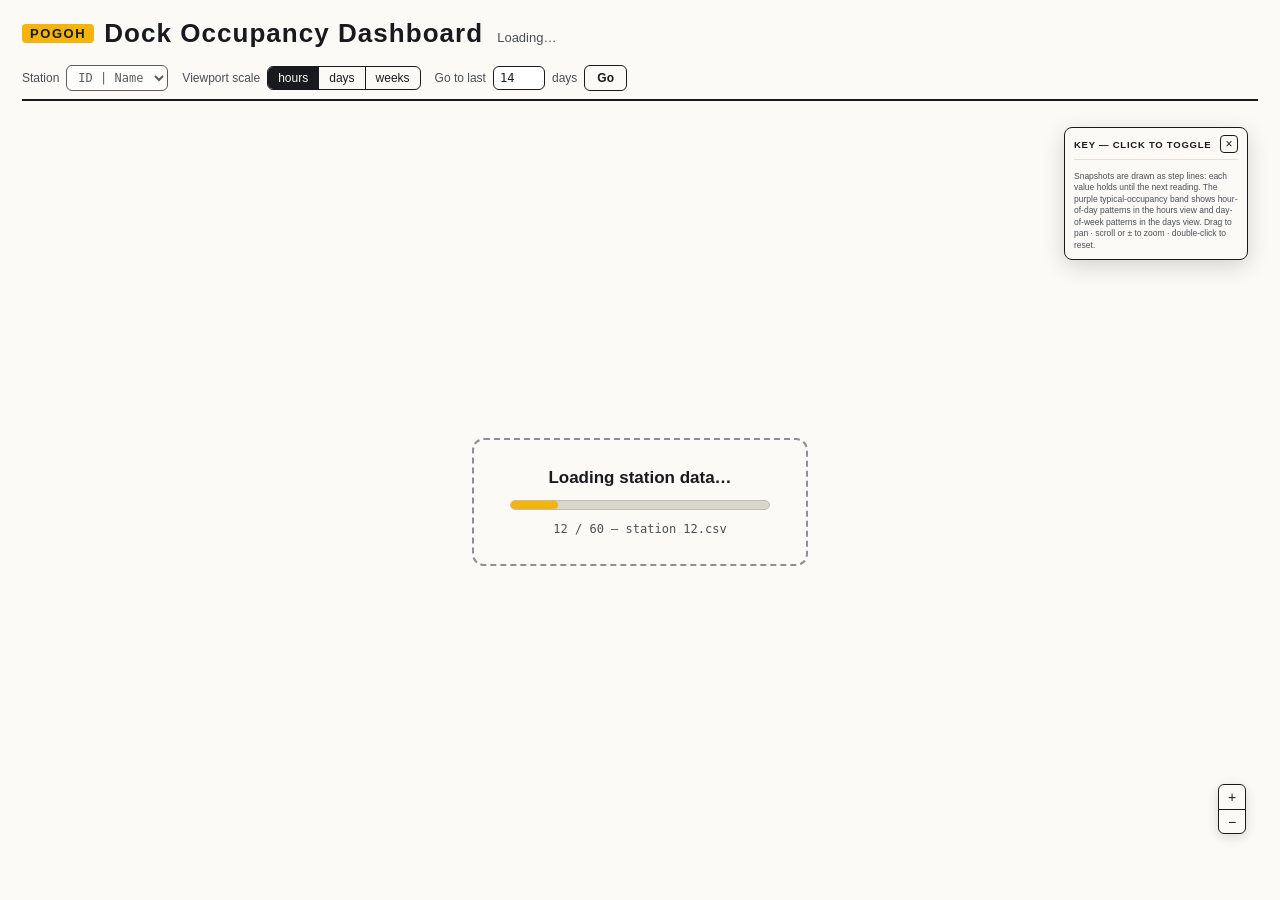
==== commit 6dd6acc5: "revising first iteration layout and adding the running mean to the chart" ====
--- a/index.html
+++ b/index.html
@@ -20,15 +20,19 @@
     --mono: ui-monospace, 'SF Mono', Menlo, Consolas, monospace;
   }
   * { box-sizing: border-box; margin: 0; padding: 0; }
+  html, body { height: 100%; }
   body {
     background: var(--paper);
     color: var(--ink);
     font-family: var(--display);
-    min-height: 100vh;
-  }
-  .wrap { max-width: 1180px; margin: 0 auto; padding: 28px 24px 48px; }
-
-  header { display: flex; align-items: baseline; gap: 14px; flex-wrap: wrap; margin-bottom: 6px; }
+    overflow: hidden;
+  }
+  .wrap {
+    height: 100vh; display: flex; flex-direction: column;
+    padding: 18px 22px 14px;
+  }
+
+  header { display: flex; align-items: baseline; gap: 14px; flex-wrap: wrap; margin-bottom: 6px; flex: 0 0 auto; }
   h1 { font-size: 26px; font-weight: 600; letter-spacing: 0.04em; }
   h1 .badge {
     display: inline-block; background: var(--gold); color: var(--ink);
@@ -39,14 +43,16 @@
 
   /* ---------- toolbar ---------- */
   .toolbar {
-    display: flex; align-items: center; gap: 18px; flex-wrap: wrap;
-    padding: 14px 0 10px; border-bottom: 2px solid var(--ink); margin-bottom: 4px;
-  }
-  .tool { display: flex; align-items: center; gap: 8px; font-size: 13px; color: var(--ink-soft); }
+    display: flex; align-items: center; gap: 14px; flex-wrap: nowrap;
+    padding: 10px 0 8px; border-bottom: 2px solid var(--ink); margin-bottom: 4px;
+    flex: 0 0 auto; overflow: hidden;
+  }
+  .tool { display: flex; align-items: center; gap: 7px; font-size: 12px; color: var(--ink-soft); white-space: nowrap; }
   .tool label { white-space: nowrap; }
-  .seg { display: flex; border: 1.5px solid var(--ink); border-radius: 6px; overflow: hidden; }
+  #range-label { font-family: var(--mono); overflow: hidden; text-overflow: ellipsis; }
+  .seg { display: flex; border: 1.5px solid var(--ink); border-radius: 6px; overflow: hidden; flex-shrink: 0; }
   .seg button {
-    font-family: var(--display); font-size: 13px; padding: 5px 12px;
+    font-family: var(--display); font-size: 12px; padding: 4px 10px;
     background: transparent; border: none; cursor: pointer; color: var(--ink);
   }
   .seg button + button { border-left: 1.5px solid var(--ink); }
@@ -55,28 +61,27 @@
     outline: 2px solid var(--gold-deep); outline-offset: 1px;
   }
   input[type="number"] {
-    width: 60px; font-family: var(--mono); font-size: 13px; padding: 5px 7px;
+    width: 52px; font-family: var(--mono); font-size: 12px; padding: 4px 6px;
     border: 1.5px solid var(--ink); border-radius: 6px; background: #fff; color: var(--ink);
   }
   select {
-    font-family: var(--mono); font-size: 13px; padding: 5px 8px; max-width: 280px;
+    font-family: var(--mono); font-size: 12px; padding: 4px 7px; max-width: 230px;
     border: 1.5px solid var(--ink); border-radius: 6px; background: #fff; color: var(--ink);
   }
   .btn {
-    font-family: var(--display); font-size: 13px; font-weight: 600; cursor: pointer;
-    padding: 6px 14px; border: 1.5px solid var(--ink); border-radius: 6px;
-    background: var(--ink); color: var(--paper);
+    font-family: var(--display); font-size: 12px; font-weight: 600; cursor: pointer;
+    padding: 5px 12px; border: 1.5px solid var(--ink); border-radius: 6px;
+    background: var(--ink); color: var(--paper); white-space: nowrap;
   }
   .btn.ghost { background: transparent; color: var(--ink); }
   .btn:hover { background: var(--gold); border-color: var(--gold); color: var(--ink); }
   .spacer { flex: 1; }
 
   /* ---------- chart area ---------- */
-  .stage { display: grid; grid-template-columns: 1fr 190px; gap: 18px; margin-top: 14px; }
-  @media (max-width: 820px) { .stage { grid-template-columns: 1fr; } }
-
-  .chart-card { position: relative; min-height: 460px; }
-  canvas { width: 100%; height: 460px; display: block; cursor: crosshair; touch-action: pan-y; }
+  .stage { position: relative; flex: 1 1 auto; min-height: 0; margin-top: 12px; }
+
+  .chart-card { position: relative; width: 100%; height: 100%; }
+  canvas { width: 100%; height: 100%; display: block; cursor: crosshair; touch-action: pan-y; }
 
   .hint {
     position: absolute; inset: 0; display: flex; flex-direction: column;
@@ -102,20 +107,48 @@
     font-family: var(--mono); font-size: 12px; color: var(--ink-soft);
   }
 
-  /* ---------- key ---------- */
-  .key h2 { font-size: 13px; letter-spacing: 0.14em; text-transform: uppercase; margin-bottom: 10px; }
+  /* ---------- zoom control (vertical, hovering above the Empty baseline) ---------- */
+  .zoom-ctrl {
+    position: absolute; right: 12px; bottom: 52px; z-index: 5;
+    flex-direction: column; background: rgba(251,250,246,0.96);
+    box-shadow: 0 3px 12px rgba(0,0,0,0.14);
+  }
+  .zoom-ctrl button { width: 26px; height: 24px; font-size: 14px; line-height: 1; padding: 0; }
+  .zoom-ctrl button + button { border-left: none; border-top: 1.5px solid var(--ink); }
+
+  /* ---------- key (floating, collapsible) ---------- */
+  .key {
+    position: absolute; top: 10px; right: 10px; z-index: 6; width: 184px;
+    background: rgba(251,250,246,0.96); border: 1.25px solid var(--ink);
+    border-radius: 8px; padding: 7px 9px 8px;
+    box-shadow: 0 6px 22px rgba(0,0,0,0.16); backdrop-filter: blur(3px);
+  }
+  .key.hidden { display: none; }
+  .key-head { display: flex; align-items: center; justify-content: space-between; margin-bottom: 4px; }
+  .key h2 { font-size: 9.5px; letter-spacing: 0.08em; text-transform: uppercase; margin: 0; }
+  .icon-btn {
+    font-family: var(--display); font-size: 12px; line-height: 1; cursor: pointer;
+    width: 18px; height: 18px; display: flex; align-items: center; justify-content: center;
+    border: 1.25px solid var(--ink); border-radius: 4px; background: transparent; color: var(--ink);
+  }
+  .icon-btn:hover { background: var(--gold); border-color: var(--gold); }
+  /* floating "Key" re-open button, shown only when the panel is hidden */
+  .key-reopen {
+    position: absolute; top: 10px; right: 10px; z-index: 6; display: none;
+  }
+  .key-reopen.show { display: block; }
   .key-item {
-    display: flex; align-items: center; gap: 9px; font-size: 13px;
-    padding: 6px 8px; border-radius: 6px; cursor: pointer; user-select: none;
-    border: 1px solid transparent;
+    display: flex; align-items: center; gap: 7px; font-size: 9.5px;
+    padding: 2px 5px; border-radius: 4px; cursor: pointer; user-select: none;
+    border: 1px solid transparent; line-height: 1.15;
   }
   .key-item:hover { background: #F1EFE7; }
   .key-item.off { opacity: 0.35; }
-  .key-item .swatch { width: 26px; height: 0; border-top-width: 3px; border-top-style: solid; flex-shrink: 0; }
+  .key-item .swatch { width: 18px; height: 0; border-top-width: 3px; border-top-style: solid; flex-shrink: 0; }
   .key-item .swatch.dashed { border-top-style: dashed; }
-  .key-item .swatch.area { height: 10px; border: none; border-radius: 2px; }
-  .key-note { margin-top: 14px; font-size: 11.5px; line-height: 1.5; color: var(--ink-soft); }
-  .key-stats { margin-top: 16px; border-top: 1px solid var(--line); padding-top: 10px; font-family: var(--mono); font-size: 11.5px; color: var(--ink-soft); line-height: 1.7; }
+  .key-item .swatch.area { height: 8px; border: none; border-radius: 2px; }
+  .key-note { margin-top: 6px; font-size: 8.5px; line-height: 1.35; color: var(--ink-soft); }
+  .key-stats { margin-top: 6px; border-top: 1px solid var(--line); padding-top: 5px; font-family: var(--mono); font-size: 8.5px; color: var(--ink-soft); line-height: 1.45; }
   .key-stats b { color: var(--ink); }
 
   /* ---------- tooltip ---------- */
@@ -160,11 +193,17 @@
       <span>days</span>
       <button class="btn ghost" id="go-last">Go</button>
     </div>
+    <span class="spacer"></span>
+    <span class="tool" id="range-label"></span>
   </div>
 
   <div class="stage">
     <div class="chart-card" id="card">
-      <canvas id="chart" height="460"></canvas>
+      <canvas id="chart"></canvas>
+      <div class="seg zoom-ctrl" id="zoom-seg" role="group" aria-label="Zoom">
+        <button id="zoom-in" title="Zoom in (+ or =)" aria-label="Zoom in">+</button>
+        <button id="zoom-out" title="Zoom out (− or _)" aria-label="Zoom out">−</button>
+      </div>
       <div class="hint" id="hint">
         <div class="drop">
           <strong id="hint-title">Loading station data…</strong>
@@ -174,18 +213,17 @@
       </div>
     </div>
 
-    <aside class="key">
-      <h2>Key — click to toggle</h2>
+    <aside class="key" id="key-panel">
+      <div class="key-head">
+        <h2>Key — click to toggle</h2>
+        <button class="icon-btn" id="key-hide" title="Hide panel" aria-label="Hide key panel">×</button>
+      </div>
       <div id="key-list"></div>
       <div class="key-stats" id="key-stats"></div>
-      <p class="key-note">Snapshots are drawn as step lines: each value holds until the next reading. The hatched band marks dock counts the station cannot physically exceed.</p>
+      <p class="key-note">Snapshots are drawn as step lines: each value holds until the next reading. The purple typical-occupancy band shows hour-of-day patterns in the hours view and day-of-week patterns in the days view. Drag to pan · scroll or ± to zoom · double-click to reset.</p>
     </aside>
+    <button class="btn ghost key-reopen" id="key-show" title="Show key panel">Key</button>
   </div>
-
-  <footer>
-    <span>Drag chart to pan · double-click to reset view</span>
-    <span id="range-label"></span>
-  </footer>
 </div>
 <div id="tip"></div>
 
@@ -201,6 +239,7 @@
   { id: 'availEfit',     label: 'Rentable efit (electric) bikes',       color: '#E0A400', style: 'area',       on: true },
   { id: 'unrentable',    label: 'Unrentable (awaiting operator pull)',  color: '#D14B41', style: 'area',       on: true },
   { id: 'counterfactual',label: 'Without staff rebalancing',            color: '#181A1F', style: 'dashed',     on: true },
+  { id: 'pattern',       label: 'Typical occupancy (mean · Q1–Q3)',     color: '#7A4FBF', style: 'area',       on: true },
   { id: 'expected',      label: 'Expected station size',                color: '#8A8F99', style: 'dashed',     on: false },
   { id: 'faulty',        label: 'Faulty docks',                         color: '#D14B41', style: 'dashed',     on: false },
 ];
@@ -212,6 +251,8 @@
   view: null,            // [t0, t1] ms
   series: JSON.parse(JSON.stringify(SERIES_DEFS)),
   opTrips: {},           // station id -> [[epoch_s, delta, model], ...] operator rebalancing events
+  occHour: null,         // station id -> {mean,Q1,Q3} 24-value hour-of-day occupancy ratios
+  occWeekday: null,      // station id -> {mean,Q1,Q3} 7-value day-of-week occupancy ratios
 };
 
 /* ============================== CSV parsing ============================== */
@@ -340,7 +381,7 @@
       return r.json();
     });
 
-    state.stations.clear(); state.opTrips = {};
+    state.stations.clear(); state.opTrips = {}; state.occHour = null; state.occWeekday = null;
     state.series = JSON.parse(JSON.stringify(SERIES_DEFS));
 
     for (let i = 0; i < manifest.length; i++) {
@@ -373,6 +414,14 @@
       state.opTrips = await fetch(DATA_BASE + 'operator_trips.json').then(r => r.json());
     } catch (e) { /* counterfactual line just won't render */ }
 
+    // typical occupancy patterns (mean / Q1 / Q3 per hour-of-day and weekday)
+    try {
+      state.occHour = (await fetch(DATA_BASE + 'occupancy_by_hour.json').then(r => r.json())).stations;
+    } catch (e) { /* hour pattern just won't render */ }
+    try {
+      state.occWeekday = (await fetch(DATA_BASE + 'occupancy_by_weekday.json').then(r => r.json())).stations;
+    } catch (e) { /* weekday pattern just won't render */ }
+
     finalizeIngest('1');
   } catch (e) {
     hintTitle.textContent = 'Could not auto-load data';
@@ -411,6 +460,43 @@
   state.view = [t1 - n * 864e5, t1];
   draw();
 }
+
+/* ---------- zoom: rescale the view window around an anchor fraction ----------
+   anchor 0..1 is where in the current window to keep fixed (0.5 = center).
+   The axis ticks recondense on their own as the span changes. */
+const SPAN_MIN = 30 * 60e3;        // don't zoom in past ~30 min
+const SPAN_MAX = 3 * 365 * 864e5;  // or out past ~3 years
+function zoomView(factor, anchor = 0.5) {
+  if (!state.view) return;
+  const [t0, t1] = state.view;
+  let span = (t1 - t0) * factor;
+  span = Math.max(SPAN_MIN, Math.min(SPAN_MAX, span));
+  const at = t0 + anchor * (t1 - t0);
+  state.view = [at - anchor * span, at + (1 - anchor) * span];
+  draw();
+}
+
+document.getElementById('zoom-in').addEventListener('click', () => zoomView(1 / 1.4));
+document.getElementById('zoom-out').addEventListener('click', () => zoomView(1.4));
+
+document.addEventListener('keydown', e => {
+  const tag = (e.target.tagName || '').toLowerCase();
+  if (tag === 'input' || tag === 'select' || tag === 'textarea') return;
+  if (e.key === '+' || e.key === '=') { e.preventDefault(); zoomView(1 / 1.4); }
+  else if (e.key === '-' || e.key === '_') { e.preventDefault(); zoomView(1.4); }
+});
+
+/* ---------- collapsible key panel ---------- */
+const keyPanel = document.getElementById('key-panel');
+const keyShowBtn = document.getElementById('key-show');
+document.getElementById('key-hide').addEventListener('click', () => {
+  keyPanel.classList.add('hidden');
+  keyShowBtn.classList.add('show');
+});
+keyShowBtn.addEventListener('click', () => {
+  keyPanel.classList.remove('hidden');
+  keyShowBtn.classList.remove('show');
+});
 
 function applyScale(scale, resetView) {
   state.scale = scale;
@@ -509,7 +595,50 @@
   return out;
 }
 
-let lastCfPts = []; // kept for the hover tooltip
+let lastCfPts = [];  // kept for the hover tooltip
+let lastPatPts = []; // typical-occupancy pattern, kept for the hover tooltip
+
+/* ---------- typical occupancy pattern ----------
+   The stats are occupancy ratios (bikes / docks); we sample the matching
+   hour-of-day (in hours view) or day-of-week (in days view) bucket once per
+   hour across the window and scale by the docks in effect to get bike counts,
+   so the pattern shares the chart's y-axis. Returns null where it shouldn't
+   render, or an array with null gaps where a bucket has no data. */
+function patternPoints(cat, t0, t1) {
+  let data, byWeekday;
+  if (cat === 'hours')      { data = state.occHour;    byWeekday = false; }
+  else if (cat === 'days')  { data = state.occWeekday; byWeekday = true; }
+  else return null;            // weeks view: no pattern
+  if (!data) return null;
+  const st = data[state.current];
+  if (!st) return null;
+  const pts = currentPoints();
+  if (!pts.length) return null;
+
+  const out = [];
+  let ci = 0, cap = pts[0].capacity;
+  const start = new Date(t0); start.setMinutes(0, 0, 0, 0);
+  for (let cur = start.getTime(); cur <= t1 + HR_MS; cur += HR_MS) {
+    while (ci < pts.length && pts[ci].t <= cur) { cap = pts[ci].capacity; ci++; }
+    const d = new Date(cur);
+    const k = byWeekday ? (d.getDay() + 6) % 7 : d.getHours();  // JS Sun=0 -> Mon=0
+    const m = st.mean[k];
+    if (m == null || !cap) { out.push(null); continue; }
+    out.push({ t: cur, mean: m * cap, q1: st.Q1[k] * cap, q3: st.Q3[k] * cap });
+  }
+  return out;
+}
+
+// split a pattern array into contiguous runs of non-null samples
+function patternRuns(arr) {
+  const runs = []; let run = [];
+  for (const p of arr) {
+    if (p) run.push(p);
+    else if (run.length) { runs.push(run); run = []; }
+  }
+  if (run.length) runs.push(run);
+  return runs;
+}
 
 function visiblePoints() {
   const pts = currentPoints();
@@ -525,7 +654,7 @@
 
 function draw() {
   const dpr = window.devicePixelRatio || 1;
-  const w = canvas.clientWidth, h = 460;
+  const w = canvas.clientWidth, h = canvas.clientHeight || 460;
   canvas.width = w * dpr; canvas.height = h * dpr;
   ctx.setTransform(dpr, 0, 0, dpr, 0, 0);
   ctx.clearRect(0, 0, w, h);
@@ -534,6 +663,8 @@
   if (!pts.length || !state.view) return;
   const [t0, t1] = state.view;
   const X = t => PAD.l + (t - t0) / (t1 - t0) * (w - PAD.l - PAD.r);
+  // the granularity this zoom maps onto — drives which occupancy pattern shows
+  const cat = scaleCategory(pickTickStep(t1 - t0, w - PAD.l - PAD.r));
 
   // y max from visible data
   let yMax = 4;
@@ -543,6 +674,9 @@
   const cfOn = state.series.find(s => s.id === 'counterfactual').on;
   lastCfPts = cfOn ? counterfactualPoints(t0, t1) : [];
   lastCfPts.forEach(c => { yMax = Math.max(yMax, c.v); });
+  const patOn = state.series.find(s => s.id === 'pattern').on;
+  lastPatPts = patOn ? (patternPoints(cat, t0, t1) || []) : [];
+  lastPatPts.forEach(p => { if (p) yMax = Math.max(yMax, p.q3); });
   yMax = Math.ceil(yMax * 1.15);
   const Y = v => h - PAD.b - v / yMax * (h - PAD.t - PAD.b);
 
@@ -572,6 +706,9 @@
     ctx.fillText('Max Capacity', w - PAD.r, Y(lastCap) - 8);
   }
 
+  /* typical-occupancy band (Q1–Q3) sits behind the live series */
+  if (lastPatPts.length) drawPatternBand(lastPatPts, X, Y);
+
   /* stacked rentable bikes: blue fit from the baseline, gold efit on top */
   const on = id => state.series.find(s => s.id === id).on;
   if (on('availFit')) {
@@ -596,6 +733,9 @@
     const width = sd.style === 'step-heavy' ? 3.5 : sd.id === 'total' ? 2.5 : 1.75;
     drawStep(pts, sd.id, X, Y, sd.color, width, dash);
   });
+
+  /* typical-occupancy mean line drawn on top, in purple */
+  if (lastPatPts.length) drawPatternMean(lastPatPts, X, Y);
 
   /* counterfactual: dotted step of what occupancy would be without staff trips */
   if (lastCfPts.length) {
@@ -622,6 +762,27 @@
     const x = X(p.t), y = Y(seriesValue(p, id));
     if (i === 0) ctx.moveTo(x, y);
     else { ctx.lineTo(x, Y(seriesValue(pts[i - 1], id))); ctx.lineTo(x, y); }
+  });
+}
+
+/* pattern is drawn as a smooth polyline (Q1–Q3 band + mean) to read clearly
+   against the stepped live data */
+function drawPatternBand(arr, X, Y) {
+  ctx.fillStyle = 'rgba(122,79,191,0.16)';
+  patternRuns(arr).forEach(run => {
+    ctx.beginPath();
+    run.forEach((p, i) => { const x = X(p.t); i ? ctx.lineTo(x, Y(p.q3)) : ctx.moveTo(x, Y(p.q3)); });
+    for (let i = run.length - 1; i >= 0; i--) ctx.lineTo(X(run[i].t), Y(run[i].q1));
+    ctx.closePath(); ctx.fill();
+  });
+}
+
+function drawPatternMean(arr, X, Y) {
+  ctx.strokeStyle = '#7A4FBF'; ctx.lineWidth = 2.25; ctx.lineJoin = 'round';
+  patternRuns(arr).forEach(run => {
+    ctx.beginPath();
+    run.forEach((p, i) => { const x = X(p.t), y = Y(p.mean); i ? ctx.lineTo(x, y) : ctx.moveTo(x, y); });
+    ctx.stroke();
   });
 }
 
@@ -674,28 +835,77 @@
   return pow * 10;
 }
 
+// candidate tick intervals (ms), fine -> coarse; the axis auto-picks the
+// finest one whose on-screen spacing stays above MIN_TICK_PX so labels never
+// cluster. As you zoom, ticks recondense: minutes -> hours -> days -> weeks.
+const MIN_MS = 60e3, HR_MS = 36e5, DAY_MS = 864e5;
+const TICK_STEPS = [
+  MIN_MS, 2*MIN_MS, 5*MIN_MS, 10*MIN_MS, 15*MIN_MS, 30*MIN_MS,
+  HR_MS, 2*HR_MS, 3*HR_MS, 6*HR_MS, 12*HR_MS,
+  DAY_MS, 2*DAY_MS, 7*DAY_MS, 14*DAY_MS, 28*DAY_MS, 56*DAY_MS,
+];
+const MIN_TICK_PX = 66;
+
+function pickTickStep(span, avail) {
+  const maxTicks = Math.max(2, Math.floor(avail / MIN_TICK_PX));
+  const target = span / maxTicks;
+  for (const s of TICK_STEPS) if (s >= target) return s;
+  return TICK_STEPS[TICK_STEPS.length - 1];
+}
+
+// the granularity the current zoom maps onto, for the hours/days/weeks chip
+function scaleCategory(step) {
+  if (step < DAY_MS) return 'hours';
+  if (step < 7 * DAY_MS) return 'days';
+  return 'weeks';
+}
+
+// tick timestamps; day+ steps snap to local midnight (handles timezone/DST)
+function timeTicks(t0, t1, step) {
+  const ticks = [];
+  if (step >= DAY_MS) {
+    const days = Math.round(step / DAY_MS);
+    const d = new Date(t0); d.setHours(0, 0, 0, 0);
+    if (d.getTime() < t0) d.setDate(d.getDate() + 1);
+    for (let t = d.getTime(); t <= t1; ) {
+      ticks.push(t);
+      const nd = new Date(t); nd.setDate(nd.getDate() + days); t = nd.getTime();
+    }
+  } else {
+    for (let t = Math.ceil(t0 / step) * step; t <= t1; t += step) ticks.push(t);
+  }
+  return ticks;
+}
+
+function tickLabel(t, step) {
+  const d = new Date(t);
+  if (step < DAY_MS) {
+    // anchor sub-day ticks with the date when they land on local midnight
+    if (d.getHours() === 0 && d.getMinutes() === 0) return shortDate(t);
+    return pad(d.getHours()) + ':' + pad(d.getMinutes());
+  }
+  return shortDate(t);
+}
+
 function drawTimeAxis(w, h, t0, t1, X) {
-  const span = t1 - t0;
-  let step, fmt;
-  if (state.scale === 'hours' || span <= 2 * 864e5) {
-    step = span <= 12 * 36e5 ? 36e5 : 6 * 36e5;
-    fmt = t => { const d = new Date(t); return pad(d.getHours()) + ':00'; };
-  } else if (state.scale === 'weeks' || span > 30 * 864e5) {
-    step = 7 * 864e5;
-    fmt = t => shortDate(t);
-  } else {
-    step = Math.max(864e5, Math.ceil(span / 864e5 / 10) * 864e5);
-    fmt = t => shortDate(t);
-  }
-  const first = Math.ceil(t0 / step) * step;
+  const avail = w - PAD.l - PAD.r;
+  const step = pickTickStep(t1 - t0, avail);
+  syncScaleChip(scaleCategory(step));
   ctx.fillStyle = '#8A8F99'; ctx.textAlign = 'center';
   ctx.font = '11px ' + getComputedStyle(document.body).getPropertyValue('--mono');
-  for (let t = first; t <= t1; t += step) {
+  for (const t of timeTicks(t0, t1, step)) {
     const x = X(t);
     ctx.strokeStyle = '#EEECE3';
     ctx.beginPath(); ctx.moveTo(x, PAD.t); ctx.lineTo(x, h - PAD.b); ctx.stroke();
-    ctx.fillText(fmt(t), x, h - PAD.b + 18);
-  }
+    ctx.fillText(tickLabel(t, step), x, h - PAD.b + 18);
+  }
+}
+
+// reflect the current zoom granularity in the segmented control
+function syncScaleChip(cat) {
+  state.scale = cat;
+  document.querySelectorAll('#scale-seg button').forEach(b =>
+    b.classList.toggle('on', b.dataset.scale === cat));
 }
 
 const pad = n => String(n).padStart(2, '0');
@@ -740,7 +950,12 @@
       let c = null;
       for (const q of lastCfPts) { if (q.t <= hoverT) c = q; else break; }
       if (c == null) return;
-      v = c.v;
+      v = Math.round(c.v);
+    } else if (sd.id === 'pattern') {
+      let c = null;
+      for (const q of lastPatPts) { if (q && q.t <= hoverT) c = q; else if (q && q.t > hoverT) break; }
+      if (c == null) return;
+      v = c.mean.toFixed(1) + ' (' + c.q1.toFixed(1) + '–' + c.q3.toFixed(1) + ')';
     } else {
       v = seriesValue(p, sd.id);
     }
@@ -749,6 +964,17 @@
   tip.innerHTML = html;
   tip.style.display = 'block';
 }
+
+// smooth wheel / trackpad zoom, centered on the cursor
+canvas.addEventListener('wheel', e => {
+  if (!state.view) return;
+  e.preventDefault();
+  const rect = canvas.getBoundingClientRect();
+  const frac = (e.clientX - rect.left - PAD.l) / (rect.width - PAD.l - PAD.r);
+  const anchor = Math.max(0, Math.min(1, frac));
+  const factor = Math.pow(1.0015, e.deltaY);  // scroll up = zoom in, down = zoom out
+  zoomView(factor, anchor);
+}, { passive: false });
 
 canvas.addEventListener('mousemove', e => {
   if (!state.view) return;
@@ -763,7 +989,11 @@
     hoverT = state.view[0] + frac * (state.view[1] - state.view[0]);
     const tip = document.getElementById('tip');
     tip.style.left = Math.min(window.innerWidth - 280, e.clientX + 16) + 'px';
-    tip.style.top = (e.clientY + 14) + 'px';
+    // flip the tag above the cursor when it would overflow the bottom of the page
+    const th = tip.offsetHeight || 120;
+    let top = e.clientY + 14;
+    if (top + th > window.innerHeight - 8) top = e.clientY - th - 14;
+    tip.style.top = Math.max(8, top) + 'px';
   }
   draw();
 });
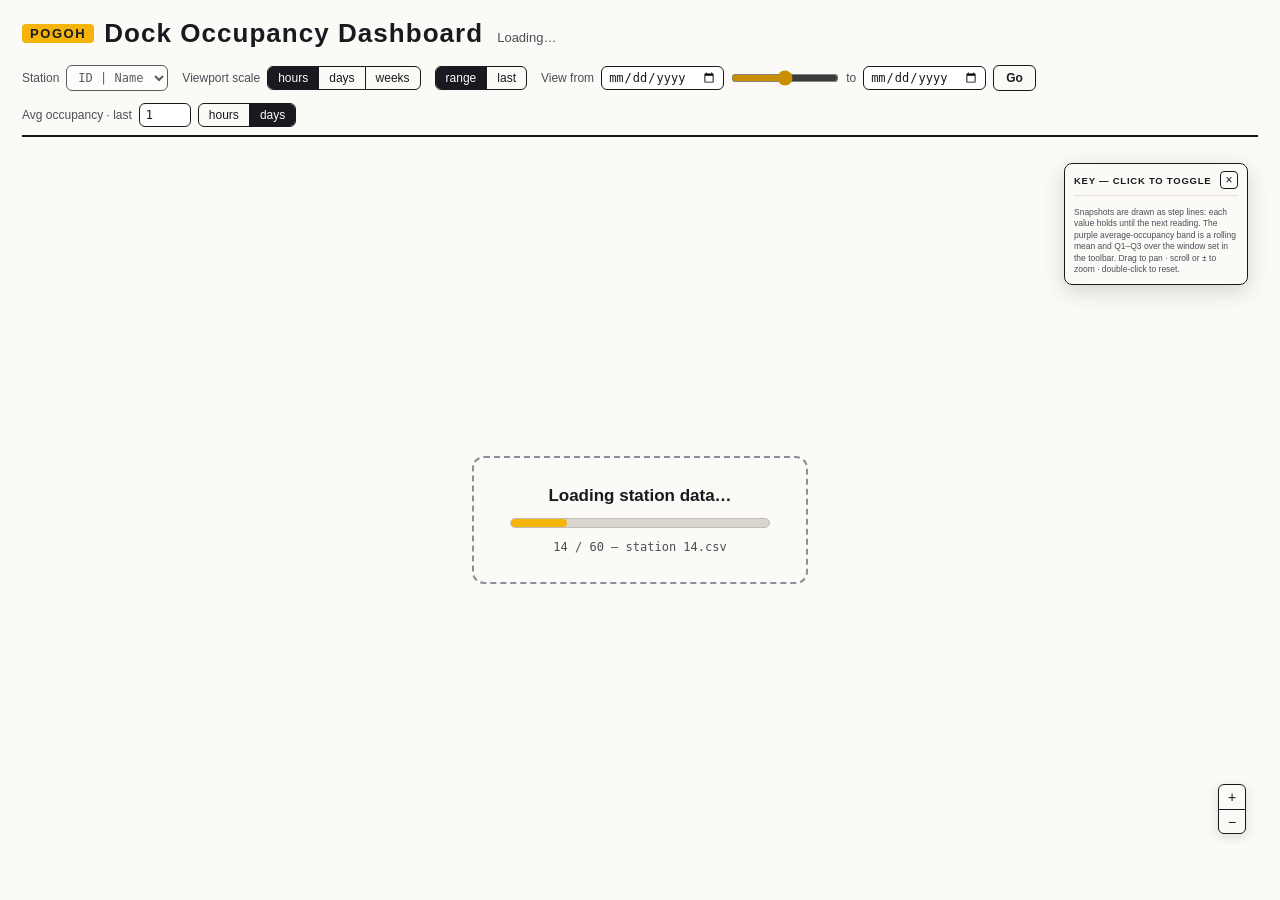
==== commit c82c7128: "added readme to repo for project documentation" ====
--- a/index.html
+++ b/index.html
@@ -43,9 +43,9 @@
 
   /* ---------- toolbar ---------- */
   .toolbar {
-    display: flex; align-items: center; gap: 14px; flex-wrap: nowrap;
+    display: flex; align-items: center; gap: 12px 14px; flex-wrap: wrap;
     padding: 10px 0 8px; border-bottom: 2px solid var(--ink); margin-bottom: 4px;
-    flex: 0 0 auto; overflow: hidden;
+    flex: 0 0 auto;
   }
   .tool { display: flex; align-items: center; gap: 7px; font-size: 12px; color: var(--ink-soft); white-space: nowrap; }
   .tool label { white-space: nowrap; }
@@ -67,6 +67,13 @@
   select {
     font-family: var(--mono); font-size: 12px; padding: 4px 7px; max-width: 230px;
     border: 1.5px solid var(--ink); border-radius: 6px; background: #fff; color: var(--ink);
+  }
+  input[type="date"] {
+    font-family: var(--mono); font-size: 12px; padding: 3px 6px;
+    border: 1.5px solid var(--ink); border-radius: 6px; background: #fff; color: var(--ink);
+  }
+  .date-slider {
+    width: 108px; accent-color: var(--gold-deep); cursor: pointer; vertical-align: middle;
   }
   .btn {
     font-family: var(--display); font-size: 12px; font-weight: 600; cursor: pointer;
@@ -188,10 +195,32 @@
       </div>
     </div>
     <div class="tool">
+      <div class="seg" id="range-mode-seg" role="group" aria-label="Date selection mode">
+        <button data-mode="range" class="on">range</button>
+        <button data-mode="last">last</button>
+      </div>
+    </div>
+    <div class="tool" id="range-tool">
+      <label for="from-date">View from</label>
+      <input type="date" id="from-date">
+      <input type="range" id="from-slider" class="date-slider" title="Drag to pick the start date">
+      <label for="to-date">to</label>
+      <input type="date" id="to-date">
+      <button class="btn ghost" id="go-range">Go</button>
+    </div>
+    <div class="tool" id="last-tool" style="display:none">
       <label for="lastn">Go to last</label>
       <input type="number" id="lastn" min="1" value="14">
       <span>days</span>
       <button class="btn ghost" id="go-last">Go</button>
+    </div>
+    <div class="tool">
+      <label for="avg-value">Avg occupancy · last</label>
+      <input type="number" id="avg-value" min="1" value="1">
+      <div class="seg" id="avg-unit-seg" role="group" aria-label="Averaging window unit">
+        <button data-unit="hours">hours</button>
+        <button data-unit="days" class="on">days</button>
+      </div>
     </div>
     <span class="spacer"></span>
     <span class="tool" id="range-label"></span>
@@ -220,7 +249,7 @@
       </div>
       <div id="key-list"></div>
       <div class="key-stats" id="key-stats"></div>
-      <p class="key-note">Snapshots are drawn as step lines: each value holds until the next reading. The purple typical-occupancy band shows hour-of-day patterns in the hours view and day-of-week patterns in the days view. Drag to pan · scroll or ± to zoom · double-click to reset.</p>
+      <p class="key-note">Snapshots are drawn as step lines: each value holds until the next reading. The purple average-occupancy band is a rolling mean and Q1–Q3 over the window set in the toolbar. Drag to pan · scroll or ± to zoom · double-click to reset.</p>
     </aside>
     <button class="btn ghost key-reopen" id="key-show" title="Show key panel">Key</button>
   </div>
@@ -239,7 +268,7 @@
   { id: 'availEfit',     label: 'Rentable efit (electric) bikes',       color: '#E0A400', style: 'area',       on: true },
   { id: 'unrentable',    label: 'Unrentable (awaiting operator pull)',  color: '#D14B41', style: 'area',       on: true },
   { id: 'counterfactual',label: 'Without staff rebalancing',            color: '#181A1F', style: 'dashed',     on: true },
-  { id: 'pattern',       label: 'Typical occupancy (mean · Q1–Q3)',     color: '#7A4FBF', style: 'area',       on: true },
+  { id: 'pattern',       label: 'Average occupancy (mean · Q1–Q3)',     color: '#7A4FBF', style: 'area',       on: true },
   { id: 'expected',      label: 'Expected station size',                color: '#8A8F99', style: 'dashed',     on: false },
   { id: 'faulty',        label: 'Faulty docks',                         color: '#D14B41', style: 'dashed',     on: false },
 ];
@@ -251,8 +280,9 @@
   view: null,            // [t0, t1] ms
   series: JSON.parse(JSON.stringify(SERIES_DEFS)),
   opTrips: {},           // station id -> [[epoch_s, delta, model], ...] operator rebalancing events
-  occHour: null,         // station id -> {mean,Q1,Q3} 24-value hour-of-day occupancy ratios
-  occWeekday: null,      // station id -> {mean,Q1,Q3} 7-value day-of-week occupancy ratios
+  avgValue: 1,           // rolling "average occupancy" window size ...
+  avgUnit: 'days',       // ... in these units ('hours' | 'days')
+  dataRange: null,       // [minT, maxT] across all loaded stations, for the date picker
 };
 
 /* ============================== CSV parsing ============================== */
@@ -361,8 +391,40 @@
   document.querySelectorAll('#scale-seg button').forEach(b =>
     b.classList.toggle('on', b.dataset.scale === 'hours'));
 
+  // full extent of the data, for the date-range picker
+  let minT = Infinity, maxT = 0;
+  state.stations.forEach(s => {
+    if (!s.points.length) return;
+    minT = Math.min(minT, s.points[0].t);
+    maxT = Math.max(maxT, s.points[s.points.length - 1].t);
+  });
+  state.dataRange = isFinite(minT) ? [minT, maxT] : null;
+  setupDateControls();
+
   buildKey();
   draw();
+}
+
+/* ---------- date-range picker wiring ---------- */
+const dstr = t => { const d = new Date(t); return d.getFullYear() + '-' + pad(d.getMonth() + 1) + '-' + pad(d.getDate()); };
+function dayStartEpoch(s) { const [y, m, d] = (s || '').split('-').map(Number); return new Date(y, m - 1, d, 0, 0, 0, 0).getTime(); }
+function dayEndEpoch(s) { const [y, m, d] = (s || '').split('-').map(Number); return new Date(y, m - 1, d, 23, 59, 59, 999).getTime(); }
+
+function setupDateControls() {
+  if (!state.dataRange) return;
+  const [minT, maxT] = state.dataRange;
+  const fromEl = document.getElementById('from-date');
+  const toEl = document.getElementById('to-date');
+  const slider = document.getElementById('from-slider');
+  fromEl.min = toEl.min = dstr(minT);
+  fromEl.max = toEl.max = dstr(maxT);
+  slider.min = 0;
+  slider.max = Math.max(1, Math.round((maxT - minT) / 864e5));  // whole days of coverage
+  slider.step = 1;
+  const [v0, v1] = state.view;
+  fromEl.value = dstr(v0);
+  toEl.value = dstr(v1);
+  slider.value = Math.round((v0 - minT) / 864e5);
 }
 
 /* ============================== auto-load from Condensed Occupancy Data ============================== */
@@ -381,7 +443,7 @@
       return r.json();
     });
 
-    state.stations.clear(); state.opTrips = {}; state.occHour = null; state.occWeekday = null;
+    state.stations.clear(); state.opTrips = {};
     state.series = JSON.parse(JSON.stringify(SERIES_DEFS));
 
     for (let i = 0; i < manifest.length; i++) {
@@ -414,14 +476,6 @@
       state.opTrips = await fetch(DATA_BASE + 'operator_trips.json').then(r => r.json());
     } catch (e) { /* counterfactual line just won't render */ }
 
-    // typical occupancy patterns (mean / Q1 / Q3 per hour-of-day and weekday)
-    try {
-      state.occHour = (await fetch(DATA_BASE + 'occupancy_by_hour.json').then(r => r.json())).stations;
-    } catch (e) { /* hour pattern just won't render */ }
-    try {
-      state.occWeekday = (await fetch(DATA_BASE + 'occupancy_by_weekday.json').then(r => r.json())).stations;
-    } catch (e) { /* weekday pattern just won't render */ }
-
     finalizeIngest('1');
   } catch (e) {
     hintTitle.textContent = 'Could not auto-load data';
@@ -449,6 +503,16 @@
     draw();
   }));
 
+/* ---------- date mode: switch between "range" and "go to last N days" ---------- */
+document.querySelectorAll('#range-mode-seg button').forEach(b =>
+  b.addEventListener('click', () => {
+    document.querySelectorAll('#range-mode-seg button').forEach(x => x.classList.remove('on'));
+    b.classList.add('on');
+    const range = b.dataset.mode === 'range';
+    document.getElementById('range-tool').style.display = range ? '' : 'none';
+    document.getElementById('last-tool').style.display = range ? 'none' : '';
+  }));
+
 document.getElementById('go-last').addEventListener('click', goLast);
 document.getElementById('lastn').addEventListener('keydown', e => { if (e.key === 'Enter') goLast(); });
 
@@ -460,6 +524,44 @@
   state.view = [t1 - n * 864e5, t1];
   draw();
 }
+
+/* ---------- date range: pick a start (field or slider), end defaults to today ---------- */
+const fromDateEl = document.getElementById('from-date');
+const toDateEl = document.getElementById('to-date');
+const fromSliderEl = document.getElementById('from-slider');
+
+fromSliderEl.addEventListener('input', () => {           // live: scrub the start date
+  if (!state.dataRange) return;
+  fromDateEl.value = dstr(state.dataRange[0] + (+fromSliderEl.value) * 864e5);
+});
+fromSliderEl.addEventListener('change', applyDateRange); // apply on release
+document.getElementById('go-range').addEventListener('click', applyDateRange);
+fromDateEl.addEventListener('keydown', e => { if (e.key === 'Enter') applyDateRange(); });
+toDateEl.addEventListener('keydown', e => { if (e.key === 'Enter') applyDateRange(); });
+
+function applyDateRange() {
+  let a = dayStartEpoch(fromDateEl.value);
+  let b = dayEndEpoch(toDateEl.value);
+  if (isNaN(a) || isNaN(b)) return;
+  if (a > b) { [a, b] = [b, a]; }
+  state.view = [a, b];
+  if (state.dataRange) fromSliderEl.value = Math.round((a - state.dataRange[0]) / 864e5);
+  draw();
+}
+
+/* ---------- average-occupancy window (drives the rolling purple line) ---------- */
+const avgValueEl = document.getElementById('avg-value');
+avgValueEl.addEventListener('input', () => {
+  state.avgValue = Math.max(1, +avgValueEl.value || 1);
+  draw();
+});
+document.querySelectorAll('#avg-unit-seg button').forEach(b =>
+  b.addEventListener('click', () => {
+    document.querySelectorAll('#avg-unit-seg button').forEach(x => x.classList.remove('on'));
+    b.classList.add('on');
+    state.avgUnit = b.dataset.unit;
+    draw();
+  }));
 
 /* ---------- zoom: rescale the view window around an anchor fraction ----------
    anchor 0..1 is where in the current window to keep fixed (0.5 = center).
@@ -596,37 +698,51 @@
 }
 
 let lastCfPts = [];  // kept for the hover tooltip
-let lastPatPts = []; // typical-occupancy pattern, kept for the hover tooltip
-
-/* ---------- typical occupancy pattern ----------
-   The stats are occupancy ratios (bikes / docks); we sample the matching
-   hour-of-day (in hours view) or day-of-week (in days view) bucket once per
-   hour across the window and scale by the docks in effect to get bike counts,
-   so the pattern shares the chart's y-axis. Returns null where it shouldn't
-   render, or an array with null gaps where a bucket has no data. */
-function patternPoints(cat, t0, t1) {
-  let data, byWeekday;
-  if (cat === 'hours')      { data = state.occHour;    byWeekday = false; }
-  else if (cat === 'days')  { data = state.occWeekday; byWeekday = true; }
-  else return null;            // weeks view: no pattern
-  if (!data) return null;
-  const st = data[state.current];
-  if (!st) return null;
+let lastPatPts = []; // rolling average-occupancy samples, kept for the hover tooltip
+
+/* ---------- rolling "average occupancy" ----------
+   Reconstruct this station's total-bikes step signal on a regular grid, then at
+   each point report the mean and Q1–Q3 of the values inside a trailing window of
+   `avgValue` hours/days. Window and grid are self-contained (no precomputed
+   files), so any value works and the purple line/band reflect the actual data.
+   Returns an array with null gaps wherever a window has no readings yet. */
+function patternPoints(t0, t1) {
   const pts = currentPoints();
   if (!pts.length) return null;
-
+  const W = state.avgValue * (state.avgUnit === 'hours' ? HR_MS : DAY_MS);
+
+  // grid fine enough to resolve the window, but capped for performance
+  const dt = Math.max(60e3, Math.min(W / 30, (t1 - t0) / 700));
+  const gridStart = t0 - W;
+
+  // reconstruct total-bikes (step) across the grid
+  const grid = [];
+  let ci = 0, val = null;
+  for (let cur = gridStart; cur <= t1 + dt; cur += dt) {
+    while (ci < pts.length && pts[ci].t <= cur) { val = pts[ci].total; ci++; }
+    grid.push(cur < pts[0].t ? null : val);  // null before the first reading
+  }
+
+  const wCount = Math.max(1, Math.round(W / dt));
   const out = [];
-  let ci = 0, cap = pts[0].capacity;
-  const start = new Date(t0); start.setMinutes(0, 0, 0, 0);
-  for (let cur = start.getTime(); cur <= t1 + HR_MS; cur += HR_MS) {
-    while (ci < pts.length && pts[ci].t <= cur) { cap = pts[ci].capacity; ci++; }
-    const d = new Date(cur);
-    const k = byWeekday ? (d.getDay() + 6) % 7 : d.getHours();  // JS Sun=0 -> Mon=0
-    const m = st.mean[k];
-    if (m == null || !cap) { out.push(null); continue; }
-    out.push({ t: cur, mean: m * cap, q1: st.Q1[k] * cap, q3: st.Q3[k] * cap });
+  for (let i = 0; i < grid.length; i++) {
+    const cur = gridStart + i * dt;
+    if (cur < t0) continue;                  // only emit inside the view
+    const win = [];
+    for (let j = Math.max(0, i - wCount); j <= i; j++) if (grid[j] != null) win.push(grid[j]);
+    if (!win.length) { out.push(null); continue; }
+    win.sort((a, b) => a - b);
+    const mean = win.reduce((s, v) => s + v, 0) / win.length;
+    out.push({ t: cur, mean, q1: percentile(win, 0.25), q3: percentile(win, 0.75) });
   }
   return out;
+}
+
+// linear-interpolation percentile over an already-sorted array
+function percentile(sorted, q) {
+  if (sorted.length === 1) return sorted[0];
+  const pos = q * (sorted.length - 1), lo = Math.floor(pos), f = pos - lo;
+  return lo + 1 < sorted.length ? sorted[lo] * (1 - f) + sorted[lo + 1] * f : sorted[lo];
 }
 
 // split a pattern array into contiguous runs of non-null samples
@@ -663,8 +779,6 @@
   if (!pts.length || !state.view) return;
   const [t0, t1] = state.view;
   const X = t => PAD.l + (t - t0) / (t1 - t0) * (w - PAD.l - PAD.r);
-  // the granularity this zoom maps onto — drives which occupancy pattern shows
-  const cat = scaleCategory(pickTickStep(t1 - t0, w - PAD.l - PAD.r));
 
   // y max from visible data
   let yMax = 4;
@@ -675,7 +789,7 @@
   lastCfPts = cfOn ? counterfactualPoints(t0, t1) : [];
   lastCfPts.forEach(c => { yMax = Math.max(yMax, c.v); });
   const patOn = state.series.find(s => s.id === 'pattern').on;
-  lastPatPts = patOn ? (patternPoints(cat, t0, t1) || []) : [];
+  lastPatPts = patOn ? (patternPoints(t0, t1) || []) : [];
   lastPatPts.forEach(p => { if (p) yMax = Math.max(yMax, p.q3); });
   yMax = Math.ceil(yMax * 1.15);
   const Y = v => h - PAD.b - v / yMax * (h - PAD.t - PAD.b);
@@ -890,7 +1004,8 @@
 function drawTimeAxis(w, h, t0, t1, X) {
   const avail = w - PAD.l - PAD.r;
   const step = pickTickStep(t1 - t0, avail);
-  syncScaleChip(scaleCategory(step));
+  const cat = scaleCategory(step);
+  syncScaleChip(cat);
   ctx.fillStyle = '#8A8F99'; ctx.textAlign = 'center';
   ctx.font = '11px ' + getComputedStyle(document.body).getPropertyValue('--mono');
   for (const t of timeTicks(t0, t1, step)) {
@@ -899,6 +1014,25 @@
     ctx.beginPath(); ctx.moveTo(x, PAD.t); ctx.lineTo(x, h - PAD.b); ctx.stroke();
     ctx.fillText(tickLabel(t, step), x, h - PAD.b + 18);
   }
+  // heavier separators marking the unit of the current scale (days or weeks)
+  ctx.strokeStyle = 'rgba(24,26,31,0.16)'; ctx.lineWidth = 1.5;
+  for (const t of majorBoundaries(t0, t1, cat)) {
+    const x = X(t);
+    ctx.beginPath(); ctx.moveTo(x, PAD.t); ctx.lineTo(x, h - PAD.b); ctx.stroke();
+  }
+  ctx.lineWidth = 1;
+}
+
+// boundary timestamps for the scale-aware separators: day edges for the
+// hours/days scales, week edges (Mondays) for the weeks scale
+function majorBoundaries(t0, t1, cat) {
+  const stepDays = cat === 'weeks' ? 7 : 1;
+  const d = new Date(t0); d.setHours(0, 0, 0, 0);
+  if (cat === 'weeks') d.setDate(d.getDate() - ((d.getDay() + 6) % 7));  // back to Monday
+  while (d.getTime() < t0) d.setDate(d.getDate() + stepDays);
+  const out = [];
+  for (; d.getTime() <= t1; d.setDate(d.getDate() + stepDays)) out.push(d.getTime());
+  return out;
 }
 
 // reflect the current zoom granularity in the segmented control
